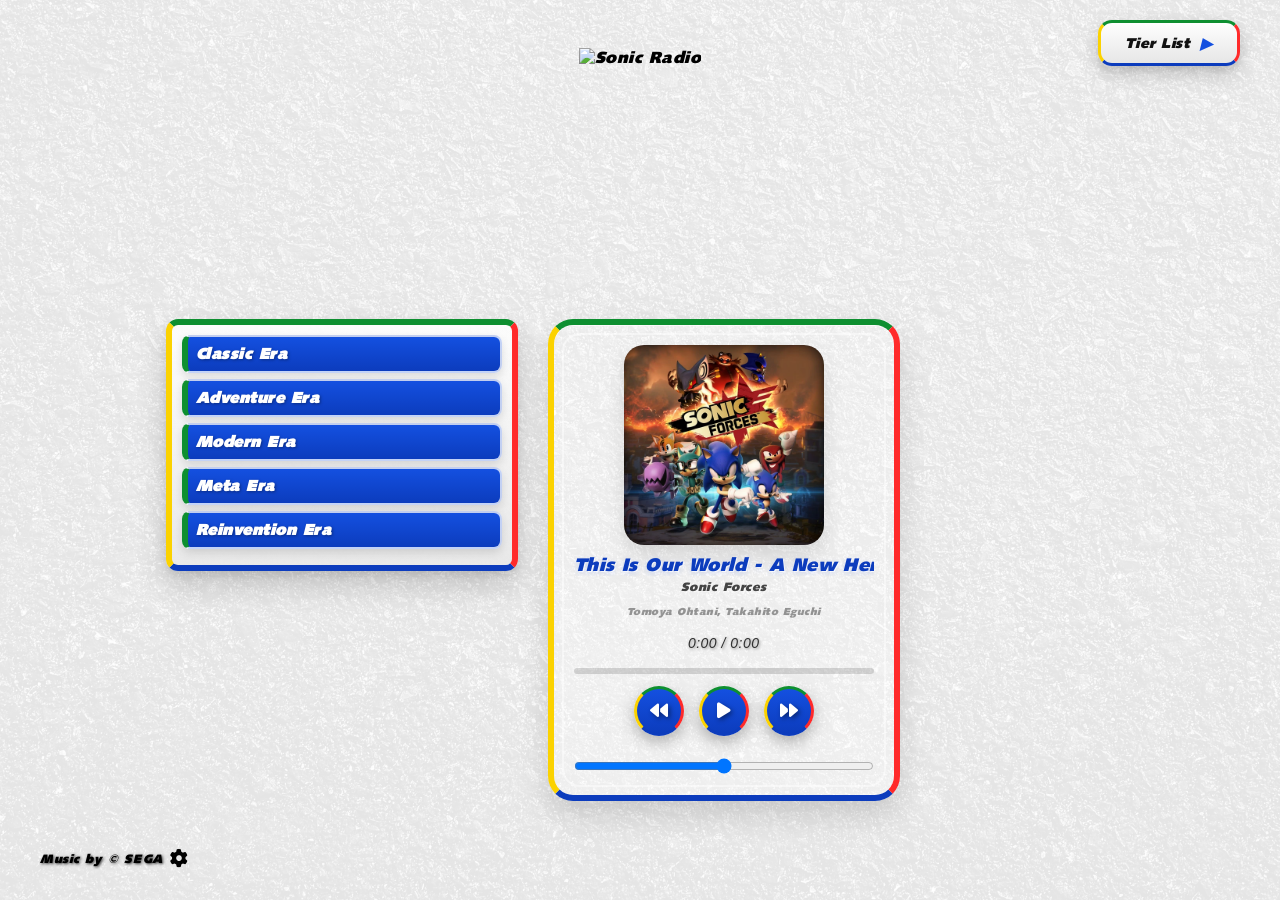
==== index.html @ eb0bd041 "Add Sonic background assets, trivia & styles Add new background images (Special Stage, scrapbrain te" ====
<!DOCTYPE html>
<html lang="en">

<head>
  <meta charset="UTF-8">
  <title>Sonic Radio</title>
  <link rel="stylesheet" href="style.css">
  <link rel="stylesheet" href="https://cdnjs.cloudflare.com/ajax/libs/font-awesome/6.4.0/css/all.min.css">
</head>

<body>

  <div class="app">

    <!-- LOGO -->
    <div class="top-area">

      <div class="logo-wrapper">

        <img src="assets/logo/SonicRadioLogo.png" class="logo logo-light" alt="Sonic Radio">

        <img src="assets/logo/SonicRadioLogoDark.png" class="logo logo-dark" alt="Sonic Radio" style="display:none;">

        <img src="assets/logo/SonicRadioLogoOLED.png" class="logo logo-oled" alt="Sonic Radio" style="display:none;">

      </div>

    </div>

    <!-- RÁDIO -->
    <div class="bottom-area">
      <div class="radio-layout">

        <div class="playlist">

          <!-- CLASSIC ERA -->
          <div class="collection">

            <button class="collection-title">Classic Era</button>
            <div class="collection-content">

              <!-- CD 1 -->
              <div class="disc">
                <button class="disc-title">CD 1 – Genesis Classics</button>
                <div class="disc-content">

                  <!-- SONIC 1 -->
                  <div class="game">
                    <button class="game-title">Sonic the Hedgehog (1991)</button>
                    <div class="tracks">
                      <div class="track"
                        data-src="https://pub-2b60b9657131401f97883d8e4b5c06c6.r2.dev/music/sonic1/greenhill.flac"
                        data-id="greenhillzone" data-title="Green Hill Zone" data-game="Sonic the Hedgehog (1991)"
                        data-cover="assets/covers/sonic1.webp" data-composer="Masato Nakamura">
                        Green Hill Zone
                      </div>

                      <div class="track"
                        data-src="https://pub-2b60b9657131401f97883d8e4b5c06c6.r2.dev/music/sonic1/marblezone.flac"
                        data-id="marblezone" data-title="Marble Zone" data-game="Sonic the Hedgehog (1991)"
                        data-cover="assets/covers/sonic1.webp" data-composer="Masato Nakamura">
                        Marble Zone
                      </div>

                      <div class="track"
                        data-src="https://pub-2b60b9657131401f97883d8e4b5c06c6.r2.dev/music/sonic1/springyard.flac"
                        data-id="springyard" data-title="Spring Yard Zone" data-game="Sonic the Hedgehog (1991)"
                        data-cover="assets/covers/sonic1.webp" data-composer="Masato Nakamura">
                        Spring Yard Zone
                      </div>

                      <div class="track"
                        data-src="https://pub-2b60b9657131401f97883d8e4b5c06c6.r2.dev/music/sonic1/labyrinth.flac"
                        data-id="labyrinthzone" data-title="Labyrinth Zone" data-game="Sonic the Hedgehog (1991)"
                        data-cover="assets/covers/sonic1.webp" data-composer="Masato Nakamura">
                        Labyrinth Zone
                      </div>

                      <div class="track"
                        data-src="https://pub-2b60b9657131401f97883d8e4b5c06c6.r2.dev/music/sonic1/starlight.flac"
                        data-id="starlightzone" data-title="Star Light Zone" data-game="Sonic the Hedgehog (1991)"
                        data-cover="assets/covers/sonic1.webp" data-composer="Masato Nakamura">
                        Star Light Zone
                      </div>

                      <div class="track"
                        data-src="https://pub-2b60b9657131401f97883d8e4b5c06c6.r2.dev/music/sonic1/scrapbrain.flac"
                        data-id="scrapbrainzone" data-title="Scrap Brain Zone" data-game="Sonic the Hedgehog (1991)"
                        data-cover="assets/covers/sonic1.webp" data-composer="Masato Nakamura">
                        Scrap Brain Zone
                      </div>

                      <div class="track"
                        data-src="https://pub-2b60b9657131401f97883d8e4b5c06c6.r2.dev/music/sonic1/specialstage.flac"
                        data-id="specialstagesonic1" data-title="Special Stage" data-game="Sonic the Hedgehog (1991)"
                        data-cover="assets/covers/sonic1.webp" data-composer="Masato Nakamura">
                        Special Stage
                      </div>

                      <div class="track"
                        data-src="https://pub-2b60b9657131401f97883d8e4b5c06c6.r2.dev/music/sonic1/boss.flac"
                        data-id="bosssonic1" data-title="Boss" data-game="Sonic the Hedgehog (1991)"
                        data-cover="assets/covers/sonic1.webp" data-composer="Masato Nakamura">
                        Boss
                      </div>

                      <div class="track"
                        data-src="https://pub-2b60b9657131401f97883d8e4b5c06c6.r2.dev/music/sonic1/finalzone.flac"
                        data-id="finalzone" data-title="Final Zone" data-game="Sonic the Hedgehog (1991)"
                        data-cover="assets/covers/sonic1.webp" data-composer="Masato Nakamura">
                        Final Zone
                      </div>

                      <div class="track"
                        data-src="https://pub-2b60b9657131401f97883d8e4b5c06c6.r2.dev/music/sonic1/staffroll.flac"
                        data-id="staffrollsonic1" data-title="Staff Roll" data-game="Sonic the Hedgehog (1991)"
                        data-cover="assets/covers/sonic1.webp" data-composer="Masato Nakamura">
                        Staff Roll
                      </div>

                      <div class="track"
                        data-src="https://pub-2b60b9657131401f97883d8e4b5c06c6.r2.dev/music/sonic1/greenhillolympic.flac"
                        data-id="staffrollsonic1" data-title="Green Hill Zone (Olympic Mix)"
                        data-game="Sonic the Hedgehog (1991)" data-cover="assets/covers/sonic1.webp"
                        data-composer="Masato Nakamura">
                        Green Hill Zone (Olympic Mix)
                      </div>

                      <div class="track"
                        data-src="https://pub-2b60b9657131401f97883d8e4b5c06c6.r2.dev/music/sonic1/starlightolympic.flac"
                        data-id="staffrollsonic1" data-title="Star Light Zone (Olympic Mix)"
                        data-game="Sonic the Hedgehog (1991)" data-cover="assets/covers/sonic1.webp"
                        data-composer="Masato Nakamura">
                        Star Light Zone (Olympic Mix)
                      </div>

                      <div class="track"
                        data-src="https://pub-2b60b9657131401f97883d8e4b5c06c6.r2.dev/music/sonic1/sonic1symphony.flac"
                        data-title="Sonic the Hedgehog Medley" data-game="Sonic the Hedgehog (1991)"
                        data-cover="assets/covers/sonic1.webp"
                        data-composer="FILMharmonic Orchestra Prague, Masato Nakamura, Tee Lopes, Aruto Matsumoto">
                        Sonic the Hedgehog Medley
                      </div>

                      <div class="subgame">

                        <button class="subgame-title">Remastered</button>

                        <div class="subtracks">

                          <div class="track"
                            data-src="https://pub-2b60b9657131401f97883d8e4b5c06c6.r2.dev/music/sonic1/greenhillremastered.ogg"
                            data-id="greenhillzone" data-title="Green Hill Zone (Remastered)"
                            data-game="Sonic the Hedgehog (2013)" data-cover="assets/covers/sonic1.webp"
                            data-composer="Masato Nakamura">
                            Green Hill Zone (Remastered)
                          </div>

                          <div class="track"
                            data-src="https://pub-2b60b9657131401f97883d8e4b5c06c6.r2.dev/music/sonic1/marblezoneremastered.ogg"
                            data-id="marblezone" data-title="Marble Zone (Remastered)"
                            data-game="Sonic the Hedgehog (2013)" data-cover="assets/covers/sonic1.webp"
                            data-composer="Masato Nakamura">
                            Marble Zone (Remastered)
                          </div>

                          <div class="track"
                            data-src="https://pub-2b60b9657131401f97883d8e4b5c06c6.r2.dev/music/sonic1/springyardremastered.ogg"
                            data-id="springyard" data-title="Spring Yard Zone (Remastered)"
                            data-game="Sonic the Hedgehog (2013)" data-cover="assets/covers/sonic1.webp"
                            data-composer="Masato Nakamura">
                            Spring Yard Zone (Remastered)
                          </div>

                          <div class="track"
                            data-src="https://pub-2b60b9657131401f97883d8e4b5c06c6.r2.dev/music/sonic1/labyrinthremastered.ogg"
                            data-id="labyrinthzone" data-title="Labyrinth Zone (Remastered)"
                            data-game="Sonic the Hedgehog (2013)" data-cover="assets/covers/sonic1.webp"
                            data-composer="Masato Nakamura">
                            Labyrinth Zone (Remastered)
                          </div>

                          <div class="track"
                            data-src="https://pub-2b60b9657131401f97883d8e4b5c06c6.r2.dev/music/sonic1/starlightremastered.ogg"
                            data-id="starlightzone" data-title="Star Light Zone (Remastered)"
                            data-game="Sonic the Hedgehog (2013)" data-cover="assets/covers/sonic1.webp"
                            data-composer="Masato Nakamura">
                            Star Light Zone (Remastered)
                          </div>

                          <div class="track"
                            data-src="https://pub-2b60b9657131401f97883d8e4b5c06c6.r2.dev/music/sonic1/scrapbrainremastered.ogg"
                            data-id="scrapbrainzone" data-title="Scrap Brain Zone (Remastered)"
                            data-game="Sonic the Hedgehog (2013)" data-cover="assets/covers/sonic1.webp"
                            data-composer="Masato Nakamura">
                            Scrap Brain Zone (Remastered)
                          </div>

                          <div class="track"
                            data-src="https://pub-2b60b9657131401f97883d8e4b5c06c6.r2.dev/music/sonic1/specialstageremastered.ogg"
                            data-id="specialstagesonic1" data-title="Special Stage (Remastered)"
                            data-game="Sonic the Hedgehog (2013)" data-cover="assets/covers/sonic1.webp"
                            data-composer="Masato Nakamura">
                            Special Stage (Remastered)
                          </div>

                          <div class="track"
                            data-src="https://pub-2b60b9657131401f97883d8e4b5c06c6.r2.dev/music/sonic1/bossremastered.ogg"
                            data-id="bosssonic1" data-title="Boss" data-game="Sonic the Hedgehog (2013)"
                            data-cover="assets/covers/sonic1.webp" data-composer="Masato Nakamura">
                            Boss (Remastered)
                          </div>

                          <div class="track"
                            data-src="https://pub-2b60b9657131401f97883d8e4b5c06c6.r2.dev/music/sonic1/finalzoneremastered.ogg"
                            data-id="finalzone" data-title="Final Zone (Remastered)"
                            data-game="Sonic the Hedgehog (2013)" data-cover="assets/covers/sonic1.webp"
                            data-composer="Masato Nakamura">
                            Final Zone (Remastered)
                          </div>

                          <div class="track"
                            data-src="https://pub-2b60b9657131401f97883d8e4b5c06c6.r2.dev/music/sonic1/staffrollremastered.ogg"
                            data-id="staffrollsonic1" data-title="Staff Roll (Remastered)"
                            data-game="Sonic the Hedgehog (2013)" data-cover="assets/covers/sonic1.webp"
                            data-composer="Masato Nakamura">
                            Staff Roll (Remastered)
                          </div>

                        </div>
                      </div>

                      <div class="subgame">

                        <button class="subgame-title">Masa's Demos</button>

                        <div class="subtracks">

                          <div class="track"
                            data-src="https://pub-2b60b9657131401f97883d8e4b5c06c6.r2.dev/music/sonic1/greenhillmasa.flac"
                            data-id="greenhillzone" data-title="Green Hill Zone ~ Masa's Demo"
                            data-game="Sonic the Hedgehog (1991)" data-cover="assets/covers/sonic1.webp"
                            data-composer="Masato Nakamura">
                            Green Hill Zone ~ Masa's Demo
                          </div>

                          <div class="track"
                            data-src="https://pub-2b60b9657131401f97883d8e4b5c06c6.r2.dev/music/sonic1/marblezonemasa.flac"
                            data-id="marblezone" data-title="Marble Zone ~ Masa's Demo"
                            data-game="Sonic the Hedgehog (1991)" data-cover="assets/covers/sonic1.webp"
                            data-composer="Masato Nakamura">
                            Marble Zone ~ Masa's Demo
                          </div>

                          <div class="track"
                            data-src="https://pub-2b60b9657131401f97883d8e4b5c06c6.r2.dev/music/sonic1/springyardmasa.flac"
                            data-id="springyard" data-title="Spring Yard Zone ~ Masa's Demo"
                            data-game="Sonic the Hedgehog (1991)" data-cover="assets/covers/sonic1.webp"
                            data-composer="Masato Nakamura">
                            Spring Yard Zone ~ Masa's Demo
                          </div>

                          <div class="track"
                            data-src="https://pub-2b60b9657131401f97883d8e4b5c06c6.r2.dev/music/sonic1/labyrinthmasa.flac"
                            data-id="labyrinthzone" data-title="Labyrinth Zone ~ Masa's Demo"
                            data-game="Sonic the Hedgehog (1991)" data-cover="assets/covers/sonic1.webp"
                            data-composer="Masato Nakamura">
                            Labyrinth Zone ~ Masa's Demo
                          </div>

                          <div class="track"
                            data-src="https://pub-2b60b9657131401f97883d8e4b5c06c6.r2.dev/music/sonic1/starlightmasa.flac"
                            data-id="starlightzone" data-title="Star Light Zone ~ Masa's Demo"
                            data-game="Sonic the Hedgehog (1991)" data-cover="assets/covers/sonic1.webp"
                            data-composer="Masato Nakamura">
                            Star Light Zone ~ Masa's Demo
                          </div>

                          <div class="track"
                            data-src="https://pub-2b60b9657131401f97883d8e4b5c06c6.r2.dev/music/sonic1/scrapbrainmasa.flac"
                            data-id="scrapbrainzone" data-title="Scrap Brain Zone ~ Masa's Demo"
                            data-game="Sonic the Hedgehog (1991)" data-cover="assets/covers/sonic1.webp"
                            data-composer="Masato Nakamura">
                            Scrap Brain Zone ~ Masa's Demo
                          </div>

                          <div class="track"
                            data-src="https://pub-2b60b9657131401f97883d8e4b5c06c6.r2.dev/music/sonic1/specialstagemasa.flac"
                            data-id="specialstagesonic1" data-title="Special Stage ~ Masa's Demo"
                            data-game="Sonic the Hedgehog (1991)" data-cover="assets/covers/sonic1.webp"
                            data-composer="Masato Nakamura">
                            Special Stage ~ Masa's Demo
                          </div>

                          <div class="track"
                            data-src="https://pub-2b60b9657131401f97883d8e4b5c06c6.r2.dev/music/sonic1/bossmasa.flac"
                            data-id="bosssonic1" data-title="Boss ~ Masa's Demo" data-game="Sonic the Hedgehog (1991)"
                            data-cover="assets/covers/sonic1.webp" data-composer="Masato Nakamura">
                            Boss ~ Masa's Demo
                          </div>

                          <div class="track"
                            data-src="https://pub-2b60b9657131401f97883d8e4b5c06c6.r2.dev/music/sonic1/finalzonemasa.flac"
                            data-id="finalzone" data-title="Final Zone ~ Masa's Demo"
                            data-game="Sonic the Hedgehog (1991)" data-cover="assets/covers/sonic1.webp"
                            data-composer="Masato Nakamura">
                            Final Zone ~ Masa's Demo
                          </div>

                        </div>
                      </div>

                    </div>
                  </div>

                  <!-- SONIC 2 -->
                  <div class="game">
                    <button class="game-title">Sonic the Hedgehog 2 (1992)</button>
                    <div class="tracks">
                      <div class="track"
                        data-src="https://pub-2b60b9657131401f97883d8e4b5c06c6.r2.dev/music/sonic2/emeraldhill.flac"
                        data-title="Emerald Hill Zone" data-game="Sonic the Hedgehog 2"
                        data-cover="assets/covers/sonic2.webp" data-composer="Masato Nakamura">
                        Emerald Hill Zone
                      </div>

                      <div class="track"
                        data-src="https://pub-2b60b9657131401f97883d8e4b5c06c6.r2.dev/music/sonic2/chemicalplant.flac"
                        data-title="Chemical Plant Zone" data-game="Sonic the Hedgehog 2"
                        data-cover="assets/covers/sonic2.webp" data-composer="Masato Nakamura">
                        Chemical Plant Zone
                      </div>

                      <div class="track"
                        data-src="https://pub-2b60b9657131401f97883d8e4b5c06c6.r2.dev/music/sonic2/aquaticruin.flac"
                        data-title="Aquatic Ruin Zone" data-game="Sonic the Hedgehog 2"
                        data-cover="assets/covers/sonic2.webp" data-composer="Masato Nakamura">
                        Aquatic Ruin Zone
                      </div>

                      <div class="track"
                        data-src="https://pub-2b60b9657131401f97883d8e4b5c06c6.r2.dev/music/sonic2/casinonight.flac"
                        data-title="Casino Night Zone" data-game="Sonic the Hedgehog 2"
                        data-cover="assets/covers/sonic2.webp" data-composer="Masato Nakamura">
                        Casino Night Zone
                      </div>

                      <div class="track"
                        data-src="https://pub-2b60b9657131401f97883d8e4b5c06c6.r2.dev/music/sonic2/hilltop.flac"
                        data-title="Hill Top Zone" data-game="Sonic the Hedgehog 2"
                        data-cover="assets/covers/sonic2.webp" data-composer="Masato Nakamura">
                        Hill Top Zone
                      </div>

                      <div class="track"
                        data-src="https://pub-2b60b9657131401f97883d8e4b5c06c6.r2.dev/music/sonic2/mysticcave.flac"
                        data-title="Mystic Cave Zone" data-game="Sonic the Hedgehog 2"
                        data-cover="assets/covers/sonic2.webp" data-composer="Masato Nakamura">
                        Mystic Cave Zone
                      </div>

                      <div class="track"
                        data-src="https://pub-2b60b9657131401f97883d8e4b5c06c6.r2.dev/music/sonic2/hiddenpalace.flac"
                        data-title="Hidden Palace Zone" data-game="Sonic the Hedgehog 2"
                        data-cover="assets/covers/sonic2.webp" data-composer="Masato Nakamura">
                        Hidden Palace Zone
                      </div>

                      <div class="track"
                        data-src="https://pub-2b60b9657131401f97883d8e4b5c06c6.r2.dev/music/sonic2/oilocean.flac"
                        data-title="Oil Ocean Zone" data-game="Sonic the Hedgehog 2"
                        data-cover="assets/covers/sonic2.webp" data-composer="Masato Nakamura">
                        Oil Ocean Zone
                      </div>

                      <div class="track"
                        data-src="https://pub-2b60b9657131401f97883d8e4b5c06c6.r2.dev/music/sonic2/metropolis.flac"
                        data-title="Metropolis Zone" data-game="Sonic the Hedgehog 2"
                        data-cover="assets/covers/sonic2.webp" data-composer="Masato Nakamura">
                        Metropolis Zone
                      </div>

                      <div class="track"
                        data-src="https://pub-2b60b9657131401f97883d8e4b5c06c6.r2.dev/music/sonic2/skychase.flac"
                        data-title="Sky Chase Zone" data-game="Sonic the Hedgehog 2"
                        data-cover="assets/covers/sonic2.webp" data-composer="Masato Nakamura">
                        Sky Chase Zone
                      </div>

                      <div class="track"
                        data-src="https://pub-2b60b9657131401f97883d8e4b5c06c6.r2.dev/music/sonic2/wingfortress.flac"
                        data-title="Wing Fortress Zone" data-game="Sonic the Hedgehog 2"
                        data-cover="assets/covers/sonic2.webp" data-composer="Masato Nakamura">
                        Wing Fortress Zone
                      </div>

                      <div class="track"
                        data-src="https://pub-2b60b9657131401f97883d8e4b5c06c6.r2.dev/music/sonic2/specialstage.flac"
                        data-title="Special Stage" data-game="Sonic the Hedgehog 2"
                        data-cover="assets/covers/sonic2.webp" data-composer="Masato Nakamura">
                        Special Stage
                      </div>

                      <div class="track"
                        data-src="https://pub-2b60b9657131401f97883d8e4b5c06c6.r2.dev/music/sonic2/boss.flac"
                        data-title="Boss" data-game="Sonic the Hedgehog 2" data-cover="assets/covers/sonic2.webp"
                        data-composer="Masato Nakamura">
                        Boss
                      </div>

                      <div class="track"
                        data-src="https://pub-2b60b9657131401f97883d8e4b5c06c6.r2.dev/music/sonic2/deathegg.flac"
                        data-title="Death Egg Zone" data-game="Sonic the Hedgehog 2"
                        data-cover="assets/covers/sonic2.webp" data-composer="Masato Nakamura">
                        Death Egg Zone
                      </div>

                      <div class="track"
                        data-src="https://pub-2b60b9657131401f97883d8e4b5c06c6.r2.dev/music/sonic2/finalboss.flac"
                        data-title="Death Egg Robot" data-game="Sonic the Hedgehog 2"
                        data-cover="assets/covers/sonic2.webp" data-composer="Masato Nakamura">
                        Death Egg Robot
                      </div>

                      <div class="track"
                        data-src="https://pub-2b60b9657131401f97883d8e4b5c06c6.r2.dev/music/sonic2/emeraldhill2p.flac"
                        data-title="Emerald Hill Zone 2P" data-game="Sonic the Hedgehog 2"
                        data-cover="assets/covers/sonic2.webp" data-composer="Masato Nakamura">
                        Emerald Hill Zone 2P
                      </div>

                      <div class="track"
                        data-src="https://pub-2b60b9657131401f97883d8e4b5c06c6.r2.dev/music/sonic2/casinonight2p.flac"
                        data-title="Casino Night Zone 2P" data-game="Sonic the Hedgehog 2"
                        data-cover="assets/covers/sonic2.webp" data-composer="Masato Nakamura">
                        Casino Night Zone 2P
                      </div>

                      <div class="track"
                        data-src="https://pub-2b60b9657131401f97883d8e4b5c06c6.r2.dev/music/sonic2/sweetdreams.flac"
                        data-title="All Clear" data-game="Sonic the Hedgehog 2" data-cover="assets/covers/sonic2.webp"
                        data-composer="Masato Nakamura">
                        All Clear
                      </div>

                      <div class="track"
                        data-src="https://pub-2b60b9657131401f97883d8e4b5c06c6.r2.dev/music/sonic2/staffroll.flac"
                        data-title="Staff Roll" data-game="Sonic the Hedgehog 2" data-cover="assets/covers/sonic2.webp"
                        data-composer="Masato Nakamura">
                        Staff Roll
                      </div>

                      <div class="track"
                        data-src="https://pub-2b60b9657131401f97883d8e4b5c06c6.r2.dev/music/sonic2/protopalace.flac"
                        data-title="Proto Palace Zone" data-game="Sonic the Hedgehog 2"
                        data-cover="assets/covers/sonic2.webp" data-composer="Masato Nakamura">
                        Proto Palace Zone
                      </div>

                      <div class="track"
                        data-src="https://pub-2b60b9657131401f97883d8e4b5c06c6.r2.dev/music/sonic2/sweetdreamseng.flac"
                        data-title="Sweet Dreams" data-game="Sonic the Hedgehog 2"
                        data-cover="assets/covers/sonic2.webp" data-composer="Masato Nakamura">
                        Sweet Dreams
                      </div>

                      <div class="track"
                        data-src="https://pub-2b60b9657131401f97883d8e4b5c06c6.r2.dev/music/sonic2/sweetsweetsweet.flac"
                        data-title="Sweet Sweet Sweet" data-game="Sonic the Hedgehog 2"
                        data-cover="assets/covers/sonic2.webp" data-composer="Masato Nakamura">
                        Sweet Sweet Sweet
                      </div>

                      <div class="track"
                        data-src="https://pub-2b60b9657131401f97883d8e4b5c06c6.r2.dev/music/sonic2/sonic2medley.ogg"
                        data-title="Sonic the Hedgehog 2 Medley" data-game="Sonic the Hedgehog 2"
                        data-cover="assets/covers/sonic2.webp"
                        data-composer="FILMharmonic Orchestra Prague, Masato Nakamura, Antonio Teoli, Aruto Matsumoto">
                        Sonic the Hedgehog 2 Medley
                      </div>

                      <div class="subgame">

                        <button class="subgame-title">Masa's Demos</button>

                        <div class="subtracks">

                          <div class="track"
                            data-src="https://pub-2b60b9657131401f97883d8e4b5c06c6.r2.dev/music/sonic2/emeraldhillmasa.flac"
                            data-id="emeraldhill" data-title="Emerald Hill Zone ~ Masa's Demo"
                            data-game="Sonic the Hedgehog 2" data-cover="assets/covers/sonic2.webp"
                            data-composer="Masato Nakamura">
                            Emerald Hill Zone ~ Masa's Demo
                          </div>

                          <div class="track"
                            data-src="https://pub-2b60b9657131401f97883d8e4b5c06c6.r2.dev/music/sonic2/chemicalplantmasa.flac"
                            data-id="chemicalplantzone" data-title="Chemical Plant Zone ~ Masa's Demo"
                            data-game="Sonic the Hedgehog 2" data-cover="assets/covers/sonic2.webp"
                            data-composer="Masato Nakamura">
                            Chemical Plant Zone ~ Masa's Demo
                          </div>

                          <div class="track"
                            data-src="https://pub-2b60b9657131401f97883d8e4b5c06c6.r2.dev/music/sonic2/aquaticruinmasa.flac"
                            data-id="aquaticruin" data-title="Aquatic Ruin Zone ~ Masa's Demo"
                            data-game="Sonic the Hedgehog 2" data-cover="assets/covers/sonic2.webp"
                            data-composer="Masato Nakamura">
                            Aquatic Ruin Zone ~ Masa's Demo
                          </div>

                          <div class="track"
                            data-src="https://pub-2b60b9657131401f97883d8e4b5c06c6.r2.dev/music/sonic2/casinonightmasa.flac"
                            data-id="casinonightzone" data-title="Casino Night Zone ~ Masa's Demo"
                            data-game="Sonic the Hedgehog 2" data-cover="assets/covers/sonic2.webp"
                            data-composer="Masato Nakamura">
                            Casino Night Zone ~ Masa's Demo
                          </div>

                          <div class="track"
                            data-src="https://pub-2b60b9657131401f97883d8e4b5c06c6.r2.dev/music/sonic2/hilltopmasa.flac"
                            data-id="hilltop" data-title="Hill Top Zone ~ Masa's Demo" data-game="Sonic the Hedgehog 2"
                            data-cover="assets/covers/sonic2.webp" data-composer="Masato Nakamura">
                            Hill Top Zone ~ Masa's Demo
                          </div>

                          <div class="track"
                            data-src="https://pub-2b60b9657131401f97883d8e4b5c06c6.r2.dev/music/sonic2/mysticcavemasa.flac"
                            data-id="mysticcave" data-title="Mystic Cave Zone ~ Masa's Demo"
                            data-game="Sonic the Hedgehog 2" data-cover="assets/covers/sonic2.webp"
                            data-composer="Masato Nakamura">
                            Mystic Cave Zone ~ Masa's Demo
                          </div>

                          <div class="track"
                            data-src="https://pub-2b60b9657131401f97883d8e4b5c06c6.r2.dev/music/sonic2/hiddenpalacemasa.flac"
                            data-id="hiddenpalace" data-title="Hidden Palace Zone ~ Masa's Demo"
                            data-game="Sonic the Hedgehog 2" data-cover="assets/covers/sonic2.webp"
                            data-composer="Masato Nakamura">
                            Hidden Palace Zone ~ Masa's Demo
                          </div>

                          <div class="track"
                            data-src="https://pub-2b60b9657131401f97883d8e4b5c06c6.r2.dev/music/sonic2/oiloceanmasa.flac"
                            data-id="oiloceanzone" data-title="Oil Ocean Zone ~ Masa's Demo"
                            data-game="Sonic the Hedgehog 2" data-cover="assets/covers/sonic2.webp"
                            data-composer="Masato Nakamura">
                            Oil Ocean Zone ~ Masa's Demo
                          </div>

                          <div class="track"
                            data-src="https://pub-2b60b9657131401f97883d8e4b5c06c6.r2.dev/music/sonic2/metropolismasa.flac"
                            data-id="metropoliszone" data-title="Metropolis Zone ~ Masa's Demo"
                            data-game="Sonic the Hedgehog 2" data-cover="assets/covers/sonic2.webp"
                            data-composer="Masato Nakamura">
                            Metropolis Zone ~ Masa's Demo
                          </div>

                          <div class="track"
                            data-src="https://pub-2b60b9657131401f97883d8e4b5c06c6.r2.dev/music/sonic2/skychasemasa.flac"
                            data-id="skychasezone" data-title="Sky Chase Zone ~ Masa's Demo"
                            data-game="Sonic the Hedgehog 2" data-cover="assets/covers/sonic2.webp"
                            data-composer="Masato Nakamura">
                            Sky Chase Zone ~ Masa's Demo
                          </div>

                          <div class="track"
                            data-src="https://pub-2b60b9657131401f97883d8e4b5c06c6.r2.dev/music/sonic2/wingfortressmasa.flac"
                            data-id="wingfortress" data-title="Wing Fortress Zone ~ Masa's Demo"
                            data-game="Sonic the Hedgehog 2" data-cover="assets/covers/sonic2.webp"
                            data-composer="Masato Nakamura">
                            Wing Fortress Zone ~ Masa's Demo
                          </div>

                          <div class="track"
                            data-src="https://pub-2b60b9657131401f97883d8e4b5c06c6.r2.dev/music/sonic2/specialstagemasa.flac"
                            data-id="specialstagesonic2" data-title="Special Stage ~ Masa's Demo"
                            data-game="Sonic the Hedgehog 2" data-cover="assets/covers/sonic2.webp"
                            data-composer="Masato Nakamura">
                            Special Stage ~ Masa's Demo
                          </div>

                          <div class="track"
                            data-src="https://pub-2b60b9657131401f97883d8e4b5c06c6.r2.dev/music/sonic2/bossmasa.flac"
                            data-id="bosssonic2" data-title="Boss ~ Masa's Demo" data-game="Sonic the Hedgehog 2"
                            data-cover="assets/covers/sonic2.webp" data-composer="Masato Nakamura">
                            Boss ~ Masa's Demo
                          </div>

                          <div class="track"
                            data-src="https://pub-2b60b9657131401f97883d8e4b5c06c6.r2.dev/music/sonic2/deatheggmasa.flac"
                            data-id="deatheggzone" data-title="Death Egg Zone ~ Masa's Demo"
                            data-game="Sonic the Hedgehog 2" data-cover="assets/covers/sonic2.webp"
                            data-composer="Masato Nakamura">
                            Death Egg Zone ~ Masa's Demo
                          </div>

                          <div class="track"
                            data-src="https://pub-2b60b9657131401f97883d8e4b5c06c6.r2.dev/music/sonic2/finalbossmasa.flac"
                            data-id="deatheggrobot" data-title="Death Egg Robot ~ Masa's Demo"
                            data-game="Sonic the Hedgehog 2" data-cover="assets/covers/sonic2.webp"
                            data-composer="Masato Nakamura">
                            Death Egg Robot ~ Masa's Demo
                          </div>

                          <div class="track"
                            data-src="https://pub-2b60b9657131401f97883d8e4b5c06c6.r2.dev/music/sonic2/emeraldhill2pmasa.flac"
                            data-id="emeraldhill2p" data-title="Emerald Hill Zone 2P ~ Masa's Demo"
                            data-game="Sonic the Hedgehog 2" data-cover="assets/covers/sonic2.webp"
                            data-composer="Masato Nakamura">
                            Emerald Hill Zone 2P ~ Masa's Demo
                          </div>

                          <div class="track"
                            data-src="https://pub-2b60b9657131401f97883d8e4b5c06c6.r2.dev/music/sonic2/casinonight2pmasa.flac"
                            data-id="casinonight2p" data-title="Casino Night Zone 2P ~ Masa's Demo"
                            data-game="Sonic the Hedgehog 2" data-cover="assets/covers/sonic2.webp"
                            data-composer="Masato Nakamura">
                            Casino Night Zone 2P ~ Masa's Demo
                          </div>

                          <div class="track"
                            data-src="https://pub-2b60b9657131401f97883d8e4b5c06c6.r2.dev/music/sonic2/allclearmasa.flac"
                            data-id="allclearsonic2" data-title="All Clear ~ Masa's Demo"
                            data-game="Sonic the Hedgehog 2" data-cover="assets/covers/sonic2.webp"
                            data-composer="Masato Nakamura">
                            All Clear ~ Masa's Demo
                          </div>

                          <div class="track"
                            data-src="https://pub-2b60b9657131401f97883d8e4b5c06c6.r2.dev/music/sonic2/protopalacemasa.flac"
                            data-id="protopalace" data-title="Proto Palace Zone ~ Masa's Demo"
                            data-game="Sonic the Hedgehog 2" data-cover="assets/covers/sonic2.webp"
                            data-composer="Masato Nakamura">
                            Proto Palace Zone ~ Masa's Demo
                          </div>

                        </div>
                      </div>

                    </div>
                  </div>

                  <!-- SONIC CD -->
                  <div class="game">

                    <button class="game-title">Sonic CD (1993)</button>

                    <div class="tracks">

                      <!-- JAPANESE OST -->
                      <div class="subgame">

                        <button class="subgame-title">JP</button>

                        <div class="subtracks">

                          <div class="track"
                            data-src="https://pub-2b60b9657131401f97883d8e4b5c06c6.r2.dev/music/sonic-cd/jp/toottootsonic.flac"
                            data-title="Sonic - You Can Do Anything" data-game="Sonic CD (JP)"
                            data-cover="assets/covers/sonic-cd.webp"
                            data-composer="Masafumi Ogata, Keiko Utoku, Casey Rankin">
                            Sonic - You Can Do Anything
                          </div>

                          <div class="track"
                            data-src="https://pub-2b60b9657131401f97883d8e4b5c06c6.r2.dev/music/sonic-cd/jp/toottootsonicinstrumental.flac"
                            data-title="Sonic - You Can Do Anything (Instrumental)" data-game="Sonic CD (JP)"
                            data-cover="assets/covers/sonic-cd.webp"
                            data-composer="Masafumi Ogata, Keiko Utoku, Casey Rankin">
                            You Can Do Anything (Instrumental)
                          </div>

                          <div class="track"
                            data-src="https://pub-2b60b9657131401f97883d8e4b5c06c6.r2.dev/music/sonic-cd/jp/littleplanet.flac"
                            data-title="Little Planet" data-game="Sonic CD (JP)"
                            data-cover="assets/covers/sonic-cd.webp" data-composer="Masafumi Ogata">
                            Little Planet
                          </div>

                          <div class="track"
                            data-src="https://pub-2b60b9657131401f97883d8e4b5c06c6.r2.dev/music/sonic-cd/jp/palmtreepanic.flac"
                            data-title="Palmtree Panic" data-game="Sonic CD (JP)"
                            data-cover="assets/covers/sonic-cd.webp" data-composer="Naofumi Hataya">
                            Palmtree Panic
                          </div>

                          <div class="track"
                            data-src="https://pub-2b60b9657131401f97883d8e4b5c06c6.r2.dev/music/sonic-cd/jp/palmtreepanicp.flac"
                            data-title="Palmtree Panic (Past)" data-game="Sonic CD (JP)"
                            data-cover="assets/covers/sonic-cd.webp" data-composer="Naofumi Hataya">
                            Palmtree Panic (Past)
                          </div>

                          <div class="track"
                            data-src="https://pub-2b60b9657131401f97883d8e4b5c06c6.r2.dev/music/sonic-cd/jp/palmtreepanicg.flac"
                            data-title="Palmtree Panic (Good Future)" data-game="Sonic CD (JP)"
                            data-cover="assets/covers/sonic-cd.webp" data-composer="Naofumi Hataya">
                            Palmtree Panic (Good Future)
                          </div>


                          <div class="track"
                            data-src="https://pub-2b60b9657131401f97883d8e4b5c06c6.r2.dev/music/sonic-cd/jp/palmtreepanicb.flac"
                            data-title="Palmtree Panic (Bad Future)" data-game="Sonic CD (JP)"
                            data-cover="assets/covers/sonic-cd.webp" data-composer="Naofumi Hataya">
                            Palmtree Panic (Bad Future)
                          </div>

                          <!-- COLLISION CHAOS -->

                          <div class="track"
                            data-src="https://pub-2b60b9657131401f97883d8e4b5c06c6.r2.dev/music/sonic-cd/jp/collisionchaos.flac"
                            data-title="Collision Chaos" data-game="Sonic CD (JP)"
                            data-cover="assets/covers/sonic-cd.webp" data-composer="Masafumi Ogata">
                            Collision Chaos
                          </div>

                          <div class="track"
                            data-src="https://pub-2b60b9657131401f97883d8e4b5c06c6.r2.dev/music/sonic-cd/jp/collisionchaosp.flac"
                            data-title="Collision Chaos (Past)" data-game="Sonic CD (JP)"
                            data-cover="assets/covers/sonic-cd.webp" data-composer="Masafumi Ogata">
                            Collision Chaos (Past)
                          </div>

                          <div class="track"
                            data-src="https://pub-2b60b9657131401f97883d8e4b5c06c6.r2.dev/music/sonic-cd/jp/collisionchaosg.flac"
                            data-title="Collision Chaos (Good Future)" data-game="Sonic CD (JP)"
                            data-cover="assets/covers/sonic-cd.webp" data-composer="Masafumi Ogata">
                            Collision Chaos (Good Future)
                          </div>

                          <div class="track"
                            data-src="https://pub-2b60b9657131401f97883d8e4b5c06c6.r2.dev/music/sonic-cd/jp/collisionchaosb.flac"
                            data-title="Collision Chaos (Bad Future)" data-game="Sonic CD (JP)"
                            data-cover="assets/covers/sonic-cd.webp" data-composer="Masafumi Ogata">
                            Collision Chaos (Bad Future)
                          </div>

                          <!-- TIDAL TEMPEST -->

                          <div class="track"
                            data-src="https://pub-2b60b9657131401f97883d8e4b5c06c6.r2.dev/music/sonic-cd/jp/tidaltempest.flac"
                            data-title="Tidal Tempest" data-game="Sonic CD (JP)"
                            data-cover="assets/covers/sonic-cd.webp" data-composer="Masafumi Ogata">
                            Tidal Tempest
                          </div>

                          <div class="track"
                            data-src="https://pub-2b60b9657131401f97883d8e4b5c06c6.r2.dev/music/sonic-cd/jp/tidaltempestp.flac"
                            data-title="Tidal Tempest (Past)" data-game="Sonic CD (JP)"
                            data-cover="assets/covers/sonic-cd.webp" data-composer="Masafumi Ogata">
                            Tidal Tempest (Past)
                          </div>

                          <div class="track"
                            data-src="https://pub-2b60b9657131401f97883d8e4b5c06c6.r2.dev/music/sonic-cd/jp/tidaltempestg.flac"
                            data-title="Tidal Tempest (Good Future)" data-game="Sonic CD (JP)"
                            data-cover="assets/covers/sonic-cd.webp" data-composer="Masafumi Ogata">
                            Tidal Tempest (Good Future)
                          </div>

                          <div class="track"
                            data-src="https://pub-2b60b9657131401f97883d8e4b5c06c6.r2.dev/music/sonic-cd/jp/tidaltempestb.flac"
                            data-title="Tidal Tempest (Bad Future)" data-game="Sonic CD (JP)"
                            data-cover="assets/covers/sonic-cd.webp" data-composer="Masafumi Ogata">
                            Tidal Tempest (Bad Future)
                          </div>

                          <!-- QUARTZ QUADRANT -->

                          <div class="track"
                            data-src="https://pub-2b60b9657131401f97883d8e4b5c06c6.r2.dev/music/sonic-cd/jp/quartzquadrant.flac"
                            data-title="Quartz Quadrant" data-game="Sonic CD (JP)"
                            data-cover="assets/covers/sonic-cd.webp" data-composer="Naofumi Hataya">
                            Quartz Quadrant
                          </div>

                          <div class="track"
                            data-src="https://pub-2b60b9657131401f97883d8e4b5c06c6.r2.dev/music/sonic-cd/jp/quartzquadrantp.flac"
                            data-title="Quartz Quadrant (Past)" data-game="Sonic CD (JP)"
                            data-cover="assets/covers/sonic-cd.webp" data-composer="Naofumi Hataya">
                            Quartz Quadrant (Past)
                          </div>

                          <div class="track"
                            data-src="https://pub-2b60b9657131401f97883d8e4b5c06c6.r2.dev/music/sonic-cd/jp/quartzquadrantg.flac"
                            data-title="Quartz Quadrant (Good Future)" data-game="Sonic CD (JP)"
                            data-cover="assets/covers/sonic-cd.webp" data-composer="Naofumi Hataya">
                            Quartz Quadrant (Good Future)
                          </div>

                          <div class="track"
                            data-src="https://pub-2b60b9657131401f97883d8e4b5c06c6.r2.dev/music/sonic-cd/jp/quartzquadrantb.flac"
                            data-title="Quartz Quadrant (Bad Future)" data-game="Sonic CD (JP)"
                            data-cover="assets/covers/sonic-cd.webp" data-composer="Naofumi Hataya">
                            Quartz Quadrant (Bad Future)
                          </div>

                          <!-- WACKY WORKBENCH -->

                          <div class="track"
                            data-src="https://pub-2b60b9657131401f97883d8e4b5c06c6.r2.dev/music/sonic-cd/jp/wackyworkbench.flac"
                            data-title="Wacky Workbench" data-game="Sonic CD (JP)"
                            data-cover="assets/covers/sonic-cd.webp" data-composer="Masafumi Ogata">
                            Wacky Workbench
                          </div>

                          <div class="track"
                            data-src="https://pub-2b60b9657131401f97883d8e4b5c06c6.r2.dev/music/sonic-cd/jp/wackyworkbenchp.flac"
                            data-title="Wacky Workbench (Past)" data-game="Sonic CD (JP)"
                            data-cover="assets/covers/sonic-cd.webp" data-composer="Masafumi Ogata">
                            Wacky Workbench (Past)
                          </div>

                          <div class="track"
                            data-src="https://pub-2b60b9657131401f97883d8e4b5c06c6.r2.dev/music/sonic-cd/jp/wackyworkbenchg.flac"
                            data-title="Wacky Workbench (Good Future)" data-game="Sonic CD (JP)"
                            data-cover="assets/covers/sonic-cd.webp" data-composer="Masafumi Ogata">
                            Wacky Workbench (Good Future)
                          </div>

                          <div class="track"
                            data-src="https://pub-2b60b9657131401f97883d8e4b5c06c6.r2.dev/music/sonic-cd/jp/wackyworkbenchb.flac"
                            data-title="Wacky Workbench (Bad Future)" data-game="Sonic CD (JP)"
                            data-cover="assets/covers/sonic-cd.webp" data-composer="Masafumi Ogata">
                            Wacky Workbench (Bad Future)
                          </div>

                          <!-- STARDUST SPEEDWAY -->

                          <div class="track"
                            data-src="https://pub-2b60b9657131401f97883d8e4b5c06c6.r2.dev/music/sonic-cd/jp/stardustspeedway.flac"
                            data-title="Stardust Speedway" data-game="Sonic CD (JP)"
                            data-cover="assets/covers/sonic-cd.webp" data-composer="Naofumi Hataya">
                            Stardust Speedway
                          </div>

                          <div class="track"
                            data-src="https://pub-2b60b9657131401f97883d8e4b5c06c6.r2.dev/music/sonic-cd/jp/stardustspeedwayp.flac"
                            data-title="Stardust Speedway (Past)" data-game="Sonic CD (JP)"
                            data-cover="assets/covers/sonic-cd.webp" data-composer="Naofumi Hataya">
                            Stardust Speedway (Past)
                          </div>

                          <div class="track"
                            data-src="https://pub-2b60b9657131401f97883d8e4b5c06c6.r2.dev/music/sonic-cd/jp/stardustspeedwayg.flac"
                            data-title="Stardust Speedway (Good Future)" data-game="Sonic CD (JP)"
                            data-cover="assets/covers/sonic-cd.webp" data-composer="Naofumi Hataya">
                            Stardust Speedway (Good Future)
                          </div>

                          <div class="track"
                            data-src="https://pub-2b60b9657131401f97883d8e4b5c06c6.r2.dev/music/sonic-cd/jp/stardustspeedwayb.flac"
                            data-title="Stardust Speedway (Bad Future)" data-game="Sonic CD (JP)"
                            data-cover="assets/covers/sonic-cd.webp" data-composer="Naofumi Hataya">
                            Stardust Speedway (Bad Future)
                          </div>

                          <!-- METALLIC MADNESS -->

                          <div class="track"
                            data-src="https://pub-2b60b9657131401f97883d8e4b5c06c6.r2.dev/music/sonic-cd/jp/metallicmadness.flac"
                            data-title="Metallic Madness" data-game="Sonic CD (JP)"
                            data-cover="assets/covers/sonic-cd.webp" data-composer="Naofumi Hataya">
                            Metallic Madness
                          </div>

                          <div class="track"
                            data-src="https://pub-2b60b9657131401f97883d8e4b5c06c6.r2.dev/music/sonic-cd/jp/metallicmadnessp.flac"
                            data-title="Metallic Madness (Past)" data-game="Sonic CD (JP)"
                            data-cover="assets/covers/sonic-cd.webp" data-composer="Naofumi Hataya">
                            Metallic Madness (Past)
                          </div>

                          <div class="track"
                            data-src="https://pub-2b60b9657131401f97883d8e4b5c06c6.r2.dev/music/sonic-cd/jp/metallicmadnessg.flac"
                            data-title="Metallic Madness (Good Future)" data-game="Sonic CD (JP)"
                            data-cover="assets/covers/sonic-cd.webp" data-composer="Naofumi Hataya">
                            Metallic Madness (Good Future)
                          </div>

                          <div class="track"
                            data-src="https://pub-2b60b9657131401f97883d8e4b5c06c6.r2.dev/music/sonic-cd/jp/metallicmadnessb.flac"
                            data-title="Metallic Madness (Bad Future)" data-game="Sonic CD (JP)"
                            data-cover="assets/covers/sonic-cd.webp" data-composer="Naofumi Hataya">
                            Metallic Madness (Bad Future)
                          </div>

                          <!-- OTHER TRACKS -->

                          <div class="track"
                            data-src="https://pub-2b60b9657131401f97883d8e4b5c06c6.r2.dev/music/sonic-cd/jp/specialstage.flac"
                            data-title="Special Stage" data-game="Sonic CD (JP)"
                            data-cover="assets/covers/sonic-cd.webp" data-composer="Masafumi Ogata">
                            Special Stage
                          </div>

                          <div class="track"
                            data-src="https://pub-2b60b9657131401f97883d8e4b5c06c6.r2.dev/music/sonic-cd/jp/boss.flac"
                            data-title="Boss!!" data-game="Sonic CD (JP)" data-cover="assets/covers/sonic-cd.webp"
                            data-composer="Naofumi Hataya">
                            Boss!!
                          </div>

                          <div class="track"
                            data-src="https://pub-2b60b9657131401f97883d8e4b5c06c6.r2.dev/music/sonic-cd/jp/finalfever.flac"
                            data-title="Final Fever" data-game="Sonic CD (JP)" data-cover="assets/covers/sonic-cd.webp"
                            data-composer="Naofumi Hataya">
                            Final Fever
                          </div>

                          <!-- ENDING -->

                          <div class="track"
                            data-src="https://pub-2b60b9657131401f97883d8e4b5c06c6.r2.dev/music/sonic-cd/jp/believeinyourself.flac"
                            data-title="Cosmic Eternity - Believe in Yourself" data-game="Sonic CD (JP)"
                            data-cover="assets/covers/sonic-cd.webp"
                            data-composer="Keiko Utoku, Masafumi Ogata, Casey Rankin">
                            Cosmic Eternity - Believe in Yourself
                          </div>

                          <div class="track"
                            data-src="https://pub-2b60b9657131401f97883d8e4b5c06c6.r2.dev/music/sonic-cd/jp/believeinyourselfinstrumental.flac"
                            data-title="Cosmic Eternity - Believe in Yourself (Instrumental)" data-game="Sonic CD (JP)"
                            data-cover="assets/covers/sonic-cd.webp" data-composer="Masafumi Ogata">
                            Believe in Yourself (Instrumental)
                          </div>

                          <div class="track"
                            data-src="https://pub-2b60b9657131401f97883d8e4b5c06c6.r2.dev/music/sonic-cd/jp/loveyousonic.flac"
                            data-title="Love you Sonic" data-game="Sonic CD (JP)"
                            data-cover="assets/covers/sonic-cd.webp" data-composer="Naofumi Hataya, yasu">
                            Love you Sonic
                          </div>

                          <div class="track"
                            data-src="https://pub-2b60b9657131401f97883d8e4b5c06c6.r2.dev/music/sonic-cd/jp/technopowermix.flac"
                            data-title="Techno power mix" data-game="Sonic CD (JP)"
                            data-cover="assets/covers/sonic-cd.webp" data-composer="Masafumi Ogata">
                            Techno power mix
                          </div>

                          <div class="track"
                            data-src="https://pub-2b60b9657131401f97883d8e4b5c06c6.r2.dev/music/sonic-cd/jp/drgigglymen.flac"
                            data-title="Dr. Gigglymen" data-game="Sonic CD (JP)"
                            data-cover="assets/covers/sonic-cd.webp" data-composer="Naofumi Hataya">
                            Dr. Gigglymen
                          </div>

                          <div class="track"
                            data-src="https://pub-2b60b9657131401f97883d8e4b5c06c6.r2.dev/music/sonic-cd/jp/brandnewworld.flac"
                            data-title="Brand-new World" data-game="Sonic CD (JP)"
                            data-cover="assets/covers/sonic-cd.webp"
                            data-composer="Masafumi Ogata, yasu, Momo Michishita">
                            Brand-new World
                          </div>

                          <div class="track"
                            data-src="https://pub-2b60b9657131401f97883d8e4b5c06c6.r2.dev/music/sonic-cd/jp/8thspace.flac"
                            data-title="#8th SPACE" data-game="Sonic CD (JP)" data-cover="assets/covers/sonic-cd.webp"
                            data-composer="Masafumi Ogata">
                            #8th SPACE
                          </div>

                          <div class="track"
                            data-src="https://pub-2b60b9657131401f97883d8e4b5c06c6.r2.dev/music/sonic-cd/jp/miracleblue.flac"
                            data-title="Miracle Blue ~Little Planet~" data-game="Sonic CD (JP)"
                            data-cover="assets/covers/sonic-cd.webp" data-composer="Naofumi Hataya">
                            Miracle Blue ~Little Planet~
                          </div>

                          <div class="track"
                            data-src="https://pub-2b60b9657131401f97883d8e4b5c06c6.r2.dev/music/sonic-cd/jp/whenwereachforyou.flac"
                            data-title="When we reach for you ~Could it be right~" data-game="Sonic CD (JP)"
                            data-cover="assets/covers/sonic-cd.webp"
                            data-composer="Naofumi Hataya, yasu, Akira Sasaki, Keiji Shitara">
                            When we reach for you ~Could it be right~
                          </div>

                          <div class="track"
                            data-src="https://pub-2b60b9657131401f97883d8e4b5c06c6.r2.dev/music/sonic-cd/jp/sonicstream.flac"
                            data-title="Sonic Stream" data-game="Sonic CD (JP)" data-cover="assets/covers/sonic-cd.webp"
                            data-composer="Masafumi Ogata">
                            Sonic Stream
                          </div>

                          <div class="track"
                            data-src="https://pub-2b60b9657131401f97883d8e4b5c06c6.r2.dev/music/sonic-cd/jp/sonic6290.flac"
                            data-title="Sonic 6290 Mix" data-game="Sonic CD (JP)"
                            data-cover="assets/covers/sonic-cd.webp" data-composer="Masafumi Ogata, Naofumi Hataya">
                            Sonic 6290 Mix
                          </div>

                          <div class="track"
                            data-src="https://pub-2b60b9657131401f97883d8e4b5c06c6.r2.dev/music/sonic-cd/jp/sonicafter6290.flac"
                            data-title="Sonic After 6290 Mix" data-game="Sonic CD (JP)"
                            data-cover="assets/covers/sonic-cd.webp" data-composer="Masafumi Ogata, Naofumi Hataya">
                            Sonic After 6290 Mix
                          </div>

                        </div>
                      </div>

                      <!-- AMERICAN OST -->
                      <div class="subgame">

                        <button class="subgame-title">US</button>

                        <div class="subtracks">

                          <!-- OPENING -->

                          <div class="track"
                            data-src="https://pub-2b60b9657131401f97883d8e4b5c06c6.r2.dev/music/sonic-cd/us/sonicboom.flac"
                            data-title="Sonic Boom (Intro)" data-game="Sonic CD (US)"
                            data-cover="assets/covers/sonic-cd.webp" data-composer="Spencer Nilsen, Pastiche">
                            Sonic Boom (Intro)
                          </div>

                          <div class="track"
                            data-src="https://pub-2b60b9657131401f97883d8e4b5c06c6.r2.dev/music/sonic-cd/us/littleplanet.flac"
                            data-title="Little Planet" data-game="Sonic CD (US)"
                            data-cover="assets/covers/sonic-cd.webp" data-composer="Spencer Nilsen, David Young">
                            Little Planet
                          </div>

                          <!-- PALMTREE PANIC -->

                          <div class="track"
                            data-src="https://pub-2b60b9657131401f97883d8e4b5c06c6.r2.dev/music/sonic-cd/us/palmtreepanic.flac"
                            data-title="Palmtree Panic" data-game="Sonic CD (US)"
                            data-cover="assets/covers/sonic-cd.webp" data-composer="Spencer Nilsen, David Young">
                            Palmtree Panic
                          </div>

                          <div class="track"
                            data-src="https://pub-2b60b9657131401f97883d8e4b5c06c6.r2.dev/music/sonic-cd/us/palmtreepanicg.flac"
                            data-title="Palmtree Panic (Good Future)" data-game="Sonic CD (US)"
                            data-cover="assets/covers/sonic-cd.webp" data-composer="Spencer Nilsen, David Young">
                            Palmtree Panic (Good Future)
                          </div>

                          <div class="track"
                            data-src="https://pub-2b60b9657131401f97883d8e4b5c06c6.r2.dev/music/sonic-cd/us/palmtreepanicb.flac"
                            data-title="Palmtree Panic (Bad Future)" data-game="Sonic CD (US)"
                            data-cover="assets/covers/sonic-cd.webp" data-composer="Spencer Nilsen, David Young">
                            Palmtree Panic (Bad Future)
                          </div>

                          <!-- COLLISION CHAOS -->

                          <div class="track"
                            data-src="https://pub-2b60b9657131401f97883d8e4b5c06c6.r2.dev/music/sonic-cd/us/collisionchaos.flac"
                            data-title="Collision Chaos" data-game="Sonic CD (US)"
                            data-cover="assets/covers/sonic-cd.webp"
                            data-composer="Sterling, Armando Peraza, Bobby Vega">
                            Collision Chaos
                          </div>

                          <div class="track"
                            data-src="https://pub-2b60b9657131401f97883d8e4b5c06c6.r2.dev/music/sonic-cd/us/collisionchaosg.flac"
                            data-title="Collision Chaos (Good Future)" data-game="Sonic CD (US)"
                            data-cover="assets/covers/sonic-cd.webp"
                            data-composer="Sterling, Armando Peraza, Bobby Vega">
                            Collision Chaos (Good Future)
                          </div>

                          <div class="track"
                            data-src="https://pub-2b60b9657131401f97883d8e4b5c06c6.r2.dev/music/sonic-cd/us/collisionchaosb.flac"
                            data-title="Collision Chaos (Bad Future)" data-game="Sonic CD (US)"
                            data-cover="assets/covers/sonic-cd.webp"
                            data-composer="Sterling, Armando Peraza, Bobby Vega">
                            Collision Chaos (Bad Future)
                          </div>

                          <!-- TIDAL TEMPEST -->

                          <div class="track"
                            data-src="https://pub-2b60b9657131401f97883d8e4b5c06c6.r2.dev/music/sonic-cd/us/tidaltempest.flac"
                            data-title="Tidal Tempest" data-game="Sonic CD (US)"
                            data-cover="assets/covers/sonic-cd.webp" data-composer="Spencer Nilsen, David Young">
                            Tidal Tempest
                          </div>

                          <div class="track"
                            data-src="https://pub-2b60b9657131401f97883d8e4b5c06c6.r2.dev/music/sonic-cd/us/tidaltempestg.flac"
                            data-title="Tidal Tempest (Good Future)" data-game="Sonic CD (US)"
                            data-cover="assets/covers/sonic-cd.webp" data-composer="Spencer Nilsen, David Young">
                            Tidal Tempest (Good Future)
                          </div>

                          <div class="track"
                            data-src="https://pub-2b60b9657131401f97883d8e4b5c06c6.r2.dev/music/sonic-cd/us/tidaltempestb.flac"
                            data-title="Tidal Tempest (Bad Future)" data-game="Sonic CD (US)"
                            data-cover="assets/covers/sonic-cd.webp" data-composer="Spencer Nilsen, David Young">
                            Tidal Tempest (Bad Future)
                          </div>

                          <!-- QUARTZ QUADRANT -->

                          <div class="track"
                            data-src="https://pub-2b60b9657131401f97883d8e4b5c06c6.r2.dev/music/sonic-cd/us/quartzquadrant.flac"
                            data-title="Quartz Quadrant" data-game="Sonic CD (US)"
                            data-cover="assets/covers/sonic-cd.webp" data-composer="Spencer Nilsen, David Young">
                            Quartz Quadrant
                          </div>

                          <div class="track"
                            data-src="https://pub-2b60b9657131401f97883d8e4b5c06c6.r2.dev/music/sonic-cd/us/quartzquadrantg.flac"
                            data-title="Quartz Quadrant (Good Future)" data-game="Sonic CD (US)"
                            data-cover="assets/covers/sonic-cd.webp" data-composer="Spencer Nilsen, David Young">
                            Quartz Quadrant (Good Future)
                          </div>

                          <div class="track"
                            data-src="https://pub-2b60b9657131401f97883d8e4b5c06c6.r2.dev/music/sonic-cd/us/quartzquadrantb.flac"
                            data-title="Quartz Quadrant (Bad Future)" data-game="Sonic CD (US)"
                            data-cover="assets/covers/sonic-cd.webp" data-composer="Spencer Nilsen, David Young">
                            Quartz Quadrant (Bad Future)
                          </div>

                          <!-- WACKY WORKBENCH -->

                          <div class="track"
                            data-src="https://pub-2b60b9657131401f97883d8e4b5c06c6.r2.dev/music/sonic-cd/us/wackyworkbench.flac"
                            data-title="Wacky Workbench" data-game="Sonic CD (US)"
                            data-cover="assets/covers/sonic-cd.webp" data-composer="Spencer Nilsen, David Young">
                            Wacky Workbench
                          </div>

                          <div class="track"
                            data-src="https://pub-2b60b9657131401f97883d8e4b5c06c6.r2.dev/music/sonic-cd/us/wackyworkbenchg.flac"
                            data-title="Wacky Workbench (Good Future)" data-game="Sonic CD (US)"
                            data-cover="assets/covers/sonic-cd.webp" data-composer="Spencer Nilsen, David Young">
                            Wacky Workbench (Good Future)
                          </div>

                          <div class="track"
                            data-src="https://pub-2b60b9657131401f97883d8e4b5c06c6.r2.dev/music/sonic-cd/us/wackyworkbenchb.flac"
                            data-title="Wacky Workbench (Bad Future)" data-game="Sonic CD (US)"
                            data-cover="assets/covers/sonic-cd.webp" data-composer="Spencer Nilsen, David Young">
                            Wacky Workbench (Bad Future)
                          </div>

                          <!-- STARDUST SPEEDWAY -->

                          <div class="track"
                            data-src="https://pub-2b60b9657131401f97883d8e4b5c06c6.r2.dev/music/sonic-cd/us/stardustspeedway.flac"
                            data-title="Stardust Speedway" data-game="Sonic CD (US)"
                            data-cover="assets/covers/sonic-cd.webp" data-composer="Spencer Nilsen, David Young">
                            Stardust Speedway
                          </div>

                          <div class="track"
                            data-src="https://pub-2b60b9657131401f97883d8e4b5c06c6.r2.dev/music/sonic-cd/us/stardustspeedwayg.flac"
                            data-title="Stardust Speedway (Good Future)" data-game="Sonic CD (US)"
                            data-cover="assets/covers/sonic-cd.webp" data-composer="Spencer Nilsen, David Young">
                            Stardust Speedway (Good Future)
                          </div>

                          <div class="track"
                            data-src="https://pub-2b60b9657131401f97883d8e4b5c06c6.r2.dev/music/sonic-cd/us/stardustspeedwayb.flac"
                            data-title="Stardust Speedway (Bad Future)" data-game="Sonic CD (US)"
                            data-cover="assets/covers/sonic-cd.webp" data-composer="Spencer Nilsen, David Young">
                            Stardust Speedway (Bad Future)
                          </div>

                          <!-- METALLIC MADNESS -->

                          <div class="track"
                            data-src="https://pub-2b60b9657131401f97883d8e4b5c06c6.r2.dev/music/sonic-cd/us/metallicmadness.flac"
                            data-title="Metallic Madness" data-game="Sonic CD (US)"
                            data-cover="assets/covers/sonic-cd.webp"
                            data-composer="Sterling, Armando Peraza, Bobby Vega">
                            Metallic Madness
                          </div>

                          <div class="track"
                            data-src="https://pub-2b60b9657131401f97883d8e4b5c06c6.r2.dev/music/sonic-cd/us/metallicmadnessg.flac"
                            data-title="Metallic Madness (Good Future)" data-game="Sonic CD (US)"
                            data-cover="assets/covers/sonic-cd.webp"
                            data-composer="Sterling, Armando Peraza, Bobby Vega">
                            Metallic Madness (Good Future)
                          </div>

                          <div class="track"
                            data-src="https://pub-2b60b9657131401f97883d8e4b5c06c6.r2.dev/music/sonic-cd/us/metallicmadnessb.flac"
                            data-title="Metallic Madness (Bad Future)" data-game="Sonic CD (US)"
                            data-cover="assets/covers/sonic-cd.webp"
                            data-composer="Sterling, Armando Peraza, Bobby Vega">
                            Metallic Madness (Bad Future)
                          </div>

                          <!-- FINAL TRACKS -->

                          <div class="track"
                            data-src="https://pub-2b60b9657131401f97883d8e4b5c06c6.r2.dev/music/sonic-cd/us/specialstage.flac"
                            data-title="Special Stage" data-game="Sonic CD (US)"
                            data-cover="assets/covers/sonic-cd.webp" data-composer="Spencer Nilsen, David Young">
                            Special Stage
                          </div>

                          <div class="track"
                            data-src="https://pub-2b60b9657131401f97883d8e4b5c06c6.r2.dev/music/sonic-cd/us/boss.flac"
                            data-title="Robotnik" data-game="Sonic CD (US)" data-cover="assets/covers/sonic-cd.webp"
                            data-composer="Spencer Nilsen, David Young">
                            Robotnik ~ Boss
                          </div>

                          <div class="track"
                            data-src="https://pub-2b60b9657131401f97883d8e4b5c06c6.r2.dev/music/sonic-cd/us/sonicboomending.flac"
                            data-title="Sonic Boom (Ending)" data-game="Sonic CD (US)"
                            data-cover="assets/covers/sonic-cd.webp" data-composer="Spencer Nilsen, Pastiche">
                            Sonic Boom (Ending)
                          </div>

                          <div class="track"
                            data-src="https://pub-2b60b9657131401f97883d8e4b5c06c6.r2.dev/music/sonic-cd/us/sonicboomdnb.flac"
                            data-title="Sonic Boom (DNB Mix)" data-game="Sonic CD (US)"
                            data-cover="assets/covers/sonic-cd.webp"
                            data-composer="Spencer Nilsen, Pastiche, Takeshi Isozaki">
                            Sonic Boom (DNB Mix)
                          </div>

                          <div class="track"
                            data-src="https://pub-2b60b9657131401f97883d8e4b5c06c6.r2.dev/music/sonic-cd/us/sonicboomcrush40.flac"
                            data-title="Sonic Boom (Crush 40 vs. Cash Cash)" data-game="Sonic CD (US)"
                            data-cover="assets/covers/sonic-cd.webp" data-composer="Crush 40, Cash Cash">
                            Sonic Boom (Crush 40 vs. Cash Cash)
                          </div>

                        </div>
                      </div>

                    </div>
                  </div>

                  <!-- SONIC 3 -->
                  <div class="game">
                    <button class="game-title">Sonic 3 & Knuckles (1994)</button>
                    <div class="tracks">

                      <!-- GENESIS OST -->
                      <div class="subgame">

                        <button class="subgame-title">Genesis</button>

                        <div class="subtracks">
                          <div class="track"
                            data-src="https://pub-2b60b9657131401f97883d8e4b5c06c6.r2.dev/music/sonic3/genesis/dataselect.flac"
                            data-title="Data Select" data-game="Sonic 3 & Knuckles"
                            data-cover="assets/covers/sonic3.webp">
                            Data Select
                          </div>

                          <div class="track"
                            data-src="https://pub-2b60b9657131401f97883d8e4b5c06c6.r2.dev/music/sonic3/genesis/knuckles3.flac"
                            data-title="Knuckles' Theme (Sonic 3)" data-game="Sonic 3 & Knuckles"
                            data-cover="assets/covers/sonic3.webp">
                            Knuckles' Theme
                          </div>

                          <div class="track"
                            data-src="https://pub-2b60b9657131401f97883d8e4b5c06c6.r2.dev/music/sonic3/genesis/knucklesk.flac"
                            data-title="Knuckles' Theme (Sonic & Knuckles)" data-game="Sonic 3 & Knuckles"
                            data-cover="assets/covers/sonic3.webp">
                            Knuckles' Theme (S&K)
                          </div>

                          <div class="track"
                            data-src="https://pub-2b60b9657131401f97883d8e4b5c06c6.r2.dev/music/sonic3/genesis/angelisland1.flac"
                            data-title="Angel Island Zone Act 1" data-game="Sonic 3 & Knuckles"
                            data-cover="assets/covers/sonic3.webp">
                            Angel Island Zone Act 1
                          </div>

                          <div class="track"
                            data-src="https://pub-2b60b9657131401f97883d8e4b5c06c6.r2.dev/music/sonic3/genesis/angelisland2.flac"
                            data-title="Angel Island Zone Act 2" data-game="Sonic 3 & Knuckles"
                            data-cover="assets/covers/sonic3.webp">
                            Angel Island Zone Act 2
                          </div>

                          <div class="track"
                            data-src="https://pub-2b60b9657131401f97883d8e4b5c06c6.r2.dev/music/sonic3/genesis/hydrocity1.flac"
                            data-title="Hydrocity Zone Act 1" data-game="Sonic 3 & Knuckles"
                            data-cover="assets/covers/sonic3.webp">
                            Hydrocity Zone Act 1
                          </div>

                          <div class="track"
                            data-src="https://pub-2b60b9657131401f97883d8e4b5c06c6.r2.dev/music/sonic3/genesis/hydrocity2.flac"
                            data-title="Hydrocity Zone Act 2" data-game="Sonic 3 & Knuckles"
                            data-cover="assets/covers/sonic3.webp">
                            Hydrocity Zone Act 2
                          </div>

                          <div class="track"
                            data-src="https://pub-2b60b9657131401f97883d8e4b5c06c6.r2.dev/music/sonic3/genesis/marblegarden1.flac"
                            data-title="Marble Garden Zone Act 1" data-game="Sonic 3 & Knuckles"
                            data-cover="assets/covers/sonic3.webp" data-composer="Miyoko Takaoka">
                            Marble Garden Zone Act 1
                          </div>

                          <div class="track"
                            data-src="https://pub-2b60b9657131401f97883d8e4b5c06c6.r2.dev/music/sonic3/genesis/marblegarden2.flac"
                            data-title="Marble Garden Zone Act 2" data-game="Sonic 3 & Knuckles"
                            data-cover="assets/covers/sonic3.webp" data-composer="Miyoko Takaoka">
                            Marble Garden Zone Act 2
                          </div>

                          <div class="track"
                            data-src="https://pub-2b60b9657131401f97883d8e4b5c06c6.r2.dev/music/sonic3/genesis/carnivalnight1.flac"
                            data-title="Carnival Night Zone Act 1" data-game="Sonic 3 & Knuckles"
                            data-cover="assets/covers/sonic3.webp" data-composer="Brad Buxer, Michael Jackson">
                            Carnival Night Zone Act 1
                          </div>

                          <div class="track"
                            data-src="https://pub-2b60b9657131401f97883d8e4b5c06c6.r2.dev/music/sonic3/genesis/carnivalnight1proto.flac"
                            data-title="Carnival Night Zone Act 1 (Prototype)" data-game="Sonic 3 & Knuckles"
                            data-cover="assets/covers/sonic3.webp">
                            Carnival Night Zone Act 1 (Prototype)
                          </div>

                          <div class="track"
                            data-src="https://pub-2b60b9657131401f97883d8e4b5c06c6.r2.dev/music/sonic3/genesis/carnivalnight2.flac"
                            data-title="Carnival Night Zone Act 2" data-game="Sonic 3 & Knuckles"
                            data-cover="assets/covers/sonic3.webp" data-composer="Brad Buxer, Michael Jackson">
                            Carnival Night Zone Act 2
                          </div>

                          <div class="track"
                            data-src="https://pub-2b60b9657131401f97883d8e4b5c06c6.r2.dev/music/sonic3/genesis/carnivalnight2proto.flac"
                            data-title="Carnival Night Zone Act 2 (Prototype)" data-game="Sonic 3 & Knuckles"
                            data-cover="assets/covers/sonic3.webp">
                            Carnival Night Zone Act 2 (Prototype)
                          </div>

                          <div class="track"
                            data-src="https://pub-2b60b9657131401f97883d8e4b5c06c6.r2.dev/music/sonic3/genesis/icecap1.flac"
                            data-title="IceCap Zone Act 1" data-game="Sonic 3 & Knuckles"
                            data-cover="assets/covers/sonic3.webp" data-composer="Bruce Connole, Brad Buxer">
                            IceCap Zone Act 1
                          </div>

                          <div class="track"
                            data-src="https://pub-2b60b9657131401f97883d8e4b5c06c6.r2.dev/music/sonic3/genesis/icecap1proto.flac"
                            data-title="IceCap Zone Act 1 (Prototype)" data-game="Sonic 3 & Knuckles"
                            data-cover="assets/covers/sonic3.webp">
                            IceCap Zone Act 1 (Prototype)
                          </div>

                          <div class="track"
                            data-src="https://pub-2b60b9657131401f97883d8e4b5c06c6.r2.dev/music/sonic3/genesis/icecap2.flac"
                            data-title="IceCap Zone Act 2" data-game="Sonic 3 & Knuckles"
                            data-cover="assets/covers/sonic3.webp" data-composer="Bruce Connole, Brad Buxer">
                            IceCap Zone Act 2
                          </div>

                          <div class="track"
                            data-src="https://pub-2b60b9657131401f97883d8e4b5c06c6.r2.dev/music/sonic3/genesis/icecap2proto.flac"
                            data-title="IceCap Zone Act 2 (Prototype)" data-game="Sonic 3 & Knuckles"
                            data-cover="assets/covers/sonic3.webp">
                            IceCap Zone Act 2 (Prototype)
                          </div>

                          <div class="track"
                            data-src="https://pub-2b60b9657131401f97883d8e4b5c06c6.r2.dev/music/sonic3/genesis/launchbase1.flac"
                            data-title="Launch Base Zone Act 1" data-game="Sonic 3 & Knuckles"
                            data-cover="assets/covers/sonic3.webp" data-composer="Brad Buxer, Michael Jackson">
                            Launch Base Zone Act 1
                          </div>

                          <div class="track"
                            data-src="https://pub-2b60b9657131401f97883d8e4b5c06c6.r2.dev/music/sonic3/genesis/launchbase1proto.flac"
                            data-title="Launch Base Zone Act 1 (Prototype)" data-game="Sonic 3 & Knuckles"
                            data-cover="assets/covers/sonic3.webp">
                            Launch Base Zone Act 1 (Prototype)
                          </div>

                          <div class="track"
                            data-src="https://pub-2b60b9657131401f97883d8e4b5c06c6.r2.dev/music/sonic3/genesis/launchbase2.flac"
                            data-title="Launch Base Zone Act 2" data-game="Sonic 3 & Knuckles"
                            data-cover="assets/covers/sonic3.webp" data-composer="Brad Buxer, Michael Jackson">
                            Launch Base Zone Act 2
                          </div>

                          <div class="track"
                            data-src="https://pub-2b60b9657131401f97883d8e4b5c06c6.r2.dev/music/sonic3/genesis/launchbase2proto.flac"
                            data-title="Launch Base Zone Act 2 (Prototype)" data-game="Sonic 3 & Knuckles"
                            data-cover="assets/covers/sonic3.webp">
                            Launch Base Zone Act 2 (Prototype)
                          </div>

                          <div class="track"
                            data-src="https://pub-2b60b9657131401f97883d8e4b5c06c6.r2.dev/music/sonic3/genesis/mushroomhill1.flac"
                            data-title="Mushroom Hill Zone Act 1" data-game="Sonic 3 & Knuckles"
                            data-cover="assets/covers/sonic3.webp">
                            Mushroom Hill Zone Act 1
                          </div>

                          <div class="track"
                            data-src="https://pub-2b60b9657131401f97883d8e4b5c06c6.r2.dev/music/sonic3/genesis/mushroomhill2.flac"
                            data-title="Mushroom Hill Zone Act 2" data-game="Sonic 3 & Knuckles"
                            data-cover="assets/covers/sonic3.webp">
                            Mushroom Hill Zone Act 2
                          </div>

                          <div class="track"
                            data-src="https://pub-2b60b9657131401f97883d8e4b5c06c6.r2.dev/music/sonic3/genesis/flyingbattery1.flac"
                            data-title="Flying Battery Zone Act 1" data-game="Sonic 3 & Knuckles"
                            data-cover="assets/covers/sonic3.webp">
                            Flying Battery Zone Act 1
                          </div>

                          <div class="track"
                            data-src="https://pub-2b60b9657131401f97883d8e4b5c06c6.r2.dev/music/sonic3/genesis/flyingbattery2.flac"
                            data-title="Flying Battery Zone Act 2" data-game="Sonic 3 & Knuckles"
                            data-cover="assets/covers/sonic3.webp">
                            Flying Battery Zone Act 2
                          </div>

                          <div class="track"
                            data-src="https://pub-2b60b9657131401f97883d8e4b5c06c6.r2.dev/music/sonic3/genesis/sandopolis1.flac"
                            data-title="Sandopolis Zone Act 1" data-game="Sonic 3 & Knuckles"
                            data-cover="assets/covers/sonic3.webp">
                            Sandopolis Zone Act 1
                          </div>

                          <div class="track"
                            data-src="https://pub-2b60b9657131401f97883d8e4b5c06c6.r2.dev/music/sonic3/genesis/sandopolis2.flac"
                            data-title="Sandopolis Zone Act 2" data-game="Sonic 3 & Knuckles"
                            data-cover="assets/covers/sonic3.webp">
                            Sandopolis Zone Act 2
                          </div>

                          <div class="track"
                            data-src="https://pub-2b60b9657131401f97883d8e4b5c06c6.r2.dev/music/sonic3/genesis/lavareef1.flac"
                            data-title="Lava Reef Zone Act 1" data-game="Sonic 3 & Knuckles"
                            data-cover="assets/covers/sonic3.webp">
                            Lava Reef Zone Act 1
                          </div>

                          <div class="track"
                            data-src="https://pub-2b60b9657131401f97883d8e4b5c06c6.r2.dev/music/sonic3/genesis/lavareef2.flac"
                            data-title="Lava Reef Zone Act 2" data-game="Sonic 3 & Knuckles"
                            data-cover="assets/covers/sonic3.webp">
                            Lava Reef Zone Act 2
                          </div>

                          <div class="track"
                            data-src="https://pub-2b60b9657131401f97883d8e4b5c06c6.r2.dev/music/sonic3/genesis/skysanctuary.flac"
                            data-title="Sky Sanctuary Zone" data-game="Sonic 3 & Knuckles"
                            data-cover="assets/covers/sonic3.webp" data-composer="Masaru Setsumaru">
                            Sky Sanctuary Zone
                          </div>

                          <div class="track"
                            data-src="https://pub-2b60b9657131401f97883d8e4b5c06c6.r2.dev/music/sonic3/genesis/deathegg1.flac"
                            data-title="Death Egg Zone Act 1" data-game="Sonic 3 & Knuckles"
                            data-cover="assets/covers/sonic3.webp">
                            Death Egg Zone Act 1
                          </div>

                          <div class="track"
                            data-src="https://pub-2b60b9657131401f97883d8e4b5c06c6.r2.dev/music/sonic3/genesis/deathegg2.flac"
                            data-title="Death Egg Zone Act 2" data-game="Sonic 3 & Knuckles"
                            data-cover="assets/covers/sonic3.webp">
                            Death Egg Zone Act 2
                          </div>

                          <div class="track"
                            data-src="https://pub-2b60b9657131401f97883d8e4b5c06c6.r2.dev/music/sonic3/genesis/bonusstage1.flac"
                            data-title="Bonus Stage 1 (Gumball Machine)" data-game="Sonic 3 & Knuckles"
                            data-cover="assets/covers/sonic3.webp" data-composer="Jun Senoue">
                            Bonus Stage 1 (Gumball Machine)
                          </div>

                          <div class="track"
                            data-src="https://pub-2b60b9657131401f97883d8e4b5c06c6.r2.dev/music/sonic3/genesis/bonusstage2.flac"
                            data-title="Bonus Stage 2 (Magnetic Orbs)" data-game="Sonic 3 & Knuckles"
                            data-cover="assets/covers/sonic3.webp" data-composer="Jun Senoue">
                            Bonus Stage 2 (Magnetic Orbs)
                          </div>

                          <div class="track"
                            data-src="https://pub-2b60b9657131401f97883d8e4b5c06c6.r2.dev/music/sonic3/genesis/bonusstage3.flac"
                            data-title="Bonus Stage 3 (Slot Machine)" data-game="Sonic 3 & Knuckles"
                            data-cover="assets/covers/sonic3.webp" data-composer="Jun Senoue">
                            Bonus Stage 3 (Slot Machine)
                          </div>

                          <div class="track"
                            data-src="https://pub-2b60b9657131401f97883d8e4b5c06c6.r2.dev/music/sonic3/genesis/bluespheres.flac"
                            data-title="Blue Spheres" data-game="Sonic 3 & Knuckles"
                            data-cover="assets/covers/sonic3.webp" data-composer="Yoshiaki Kashima">
                            Blue Spheres
                          </div>

                          <div class="track"
                            data-src="https://pub-2b60b9657131401f97883d8e4b5c06c6.r2.dev/music/sonic3/genesis/miniboss.flac"
                            data-title="Mini Boss" data-game="Sonic 3 & Knuckles"
                            data-cover="assets/covers/sonic3.webp">
                            Mini Boss
                          </div>

                          <div class="track"
                            data-src="https://pub-2b60b9657131401f97883d8e4b5c06c6.r2.dev/music/sonic3/genesis/minibossk.flac"
                            data-title="Mini Boss (Sonic & Knuckles)" data-game="Sonic 3 & Knuckles"
                            data-cover="assets/covers/sonic3.webp">
                            Mini Boss (S&K)
                          </div>

                          <div class="track"
                            data-src="https://pub-2b60b9657131401f97883d8e4b5c06c6.r2.dev/music/sonic3/genesis/boss.flac"
                            data-title="Boss" data-game="Sonic 3 & Knuckles" data-cover="assets/covers/sonic3.webp"
                            data-composer="Masanori Hikichi">
                            Boss
                          </div>

                          <div class="track"
                            data-src="https://pub-2b60b9657131401f97883d8e4b5c06c6.r2.dev/music/sonic3/genesis/bigarms.flac"
                            data-title="Big Arms" data-game="Sonic 3 & Knuckles" data-cover="assets/covers/sonic3.webp">
                            Big Arms
                          </div>

                          <div class="track"
                            data-src="https://pub-2b60b9657131401f97883d8e4b5c06c6.r2.dev/music/sonic3/genesis/doomsday.flac"
                            data-title="The Doomsday Zone" data-game="Sonic 3 & Knuckles"
                            data-cover="assets/covers/sonic3.webp">
                            The Doomsday Zone
                          </div>

                          <div class="track"
                            data-src="https://pub-2b60b9657131401f97883d8e4b5c06c6.r2.dev/music/sonic3/genesis/competitionmenu.flac"
                            data-title="Competition Menu" data-game="Sonic 3 & Knuckles"
                            data-cover="assets/covers/sonic3.webp">
                            Competition Menu
                          </div>

                          <div class="track"
                            data-src="https://pub-2b60b9657131401f97883d8e4b5c06c6.r2.dev/music/sonic3/genesis/azurelake.flac"
                            data-title="Azure Lake" data-game="Sonic 3 & Knuckles"
                            data-cover="assets/covers/sonic3.webp">
                            Azure Lake
                          </div>

                          <div class="track"
                            data-src="https://pub-2b60b9657131401f97883d8e4b5c06c6.r2.dev/music/sonic3/genesis/balloonpark.flac"
                            data-title="Balloon Park" data-game="Sonic 3 & Knuckles"
                            data-cover="assets/covers/sonic3.webp">
                            Balloon Park
                          </div>

                          <div class="track"
                            data-src="https://pub-2b60b9657131401f97883d8e4b5c06c6.r2.dev/music/sonic3/genesis/chromegadget.flac"
                            data-title="Chrome Gadget" data-game="Sonic 3 & Knuckles"
                            data-cover="assets/covers/sonic3.webp">
                            Chrome Gadget
                          </div>

                          <div class="track"
                            data-src="https://pub-2b60b9657131401f97883d8e4b5c06c6.r2.dev/music/sonic3/genesis/desertpalace.flac"
                            data-title="Desert Palace" data-game="Sonic 3 & Knuckles"
                            data-cover="assets/covers/sonic3.webp">
                            Desert Palace
                          </div>

                          <div class="track"
                            data-src="https://pub-2b60b9657131401f97883d8e4b5c06c6.r2.dev/music/sonic3/genesis/endlessmine.flac"
                            data-title="Endless Mine" data-game="Sonic 3 & Knuckles"
                            data-cover="assets/covers/sonic3.webp">
                            Endless Mine
                          </div>

                          <div class="track"
                            data-src="https://pub-2b60b9657131401f97883d8e4b5c06c6.r2.dev/music/sonic3/genesis/staffroll.flac"
                            data-title="Staff Roll" data-game="Sonic 3 & Knuckles"
                            data-cover="assets/covers/sonic3.webp" data-composer="Brad Buxer, Michael Jackson">
                            Staff Roll
                          </div>

                          <div class="track"
                            data-src="https://pub-2b60b9657131401f97883d8e4b5c06c6.r2.dev/music/sonic3/genesis/staffrollk.flac"
                            data-title="Staff Roll (Sonic & Knuckles)" data-game="Sonic 3 & Knuckles"
                            data-cover="assets/covers/sonic3.webp">
                            Staff Roll (S&K)
                          </div>

                          <div class="track"
                            data-src="https://pub-2b60b9657131401f97883d8e4b5c06c6.r2.dev/music/sonic3/genesis/staffrollunused.flac"
                            data-title="Staff Roll (Unused Version)" data-game="Sonic 3 & Knuckles"
                            data-cover="assets/covers/sonic3.webp">
                            Staff Roll (Unused Version)
                          </div>

                          <div class="track"
                            data-src="https://pub-2b60b9657131401f97883d8e4b5c06c6.r2.dev/music/sonic3/genesis/sonic3mix.flac"
                            data-title="Sonic3 MegaD Mix" data-game="Sonic 3 & Knuckles"
                            data-cover="assets/covers/sonic3.webp" data-composer="Naofumi Hataya">
                            Sonic3 MegaD Mix
                          </div>

                          <div class="track"
                            data-src="https://pub-2b60b9657131401f97883d8e4b5c06c6.r2.dev/music/sonic3/genesis/angelislandssbb.flac"
                            data-title="Angel Island Zone -SSBB RMX-" data-game="Sonic 3 & Knuckles"
                            data-cover="assets/covers/sonic3.webp" data-composer="Jun Senoue">
                            Angel Island Zone -SSBB RMX-
                          </div>

                          <div class="track"
                            data-src="https://pub-2b60b9657131401f97883d8e4b5c06c6.r2.dev/music/sonic3/genesis/skysanctuaryolympic.flac"
                            data-title="Sky Sanctuary (Olympic Mix)" data-game="Sonic 3 & Knuckles"
                            data-cover="assets/covers/sonic3.webp">
                            Sky Sanctuary (Olympic Mix)
                          </div>

                          <div class="track"
                            data-src="https://pub-2b60b9657131401f97883d8e4b5c06c6.r2.dev/music/sonic3/genesis/continue30th.flac"
                            data-title="Continue - 30th Sessions Version" data-game="Sonic 3 & Knuckles"
                            data-cover="assets/covers/sonic3.webp" data-composer="S.A.M.E., Lyn Inaizumi">
                            Continue - 30th Sessions Version
                          </div>
                        </div>
                      </div>

                      <!-- PC OST -->
                      <div class="subgame">

                        <button class="subgame-title">PC</button>

                        <div class="subtracks">

                          <div class="track"
                            data-src="https://pub-2b60b9657131401f97883d8e4b5c06c6.r2.dev/music/sonic3/pc/dataselect.mp3"
                            data-title="Data Select" data-game="Sonic & Knuckles Collection"
                            data-cover="assets/covers/sonic-knuckles-collection.webp">
                            Data Select
                          </div>

                          <div class="track"
                            data-src="https://pub-2b60b9657131401f97883d8e4b5c06c6.r2.dev/music/sonic3/pc/knuckles3.mp3"
                            data-title="Knuckles' Theme (Sonic 3)" data-game="Sonic & Knuckles Collection"
                            data-cover="assets/covers/sonic-knuckles-collection.webp">
                            Knuckles' Theme (Sonic 3)
                          </div>

                          <div class="track"
                            data-src="https://pub-2b60b9657131401f97883d8e4b5c06c6.r2.dev/music/sonic3/pc/knucklesk.mp3"
                            data-title="Knuckles' Theme (Sonic & Knuckles)" data-game="Sonic & Knuckles Collection"
                            data-cover="assets/covers/sonic-knuckles-collection.webp">
                            Knuckles' Theme (Sonic & Knuckles)
                          </div>

                          <div class="track"
                            data-src="https://pub-2b60b9657131401f97883d8e4b5c06c6.r2.dev/music/sonic3/pc/angelisland1.mp3"
                            data-title="Angel Island Zone Act 1" data-game="Sonic & Knuckles Collection"
                            data-cover="assets/covers/sonic-knuckles-collection.webp">
                            Angel Island Zone Act 1
                          </div>

                          <div class="track"
                            data-src="https://pub-2b60b9657131401f97883d8e4b5c06c6.r2.dev/music/sonic3/pc/angelisland2.mp3"
                            data-title="Angel Island Zone Act 2" data-game="Sonic & Knuckles Collection"
                            data-cover="assets/covers/sonic-knuckles-collection.webp">
                            Angel Island Zone Act 2
                          </div>

                          <div class="track"
                            data-src="https://pub-2b60b9657131401f97883d8e4b5c06c6.r2.dev/music/sonic3/pc/hydrocity1.mp3"
                            data-title="Hydrocity Zone Act 1" data-game="Sonic & Knuckles Collection"
                            data-cover="assets/covers/sonic-knuckles-collection.webp">
                            Hydrocity Zone Act 1
                          </div>

                          <div class="track"
                            data-src="https://pub-2b60b9657131401f97883d8e4b5c06c6.r2.dev/music/sonic3/pc/hydrocity2.mp3"
                            data-title="Hydrocity Zone Act 2" data-game="Sonic & Knuckles Collection"
                            data-cover="assets/covers/sonic-knuckles-collection.webp">
                            Hydrocity Zone Act 2
                          </div>

                          <div class="track"
                            data-src="https://pub-2b60b9657131401f97883d8e4b5c06c6.r2.dev/music/sonic3/pc/marblegarden1.mp3"
                            data-title="Marble Garden Zone Act 1" data-game="Sonic & Knuckles Collection"
                            data-cover="assets/covers/sonic-knuckles-collection.webp">
                            Marble Garden Zone Act 1
                          </div>

                          <div class="track"
                            data-src="https://pub-2b60b9657131401f97883d8e4b5c06c6.r2.dev/music/sonic3/pc/marblegarden2.mp3"
                            data-title="Marble Garden Zone Act 2" data-game="Sonic & Knuckles Collection"
                            data-cover="assets/covers/sonic-knuckles-collection.webp">
                            Marble Garden Zone Act 2
                          </div>

                          <div class="track"
                            data-src="https://pub-2b60b9657131401f97883d8e4b5c06c6.r2.dev/music/sonic3/pc/carnivalnight1.mp3"
                            data-title="Carnival Night Zone Act 1" data-game="Sonic & Knuckles Collection"
                            data-cover="assets/covers/sonic-knuckles-collection.webp">
                            Carnival Night Zone Act 1
                          </div>

                          <div class="track"
                            data-src="https://pub-2b60b9657131401f97883d8e4b5c06c6.r2.dev/music/sonic3/pc/carnivalnight2.mp3"
                            data-title="Carnival Night Zone Act 2" data-game="Sonic & Knuckles Collection"
                            data-cover="assets/covers/sonic-knuckles-collection.webp">
                            Carnival Night Zone Act 2
                          </div>

                          <div class="track"
                            data-src="https://pub-2b60b9657131401f97883d8e4b5c06c6.r2.dev/music/sonic3/pc/icecap1.mp3"
                            data-title="IceCap Zone Act 1" data-game="Sonic & Knuckles Collection"
                            data-cover="assets/covers/sonic-knuckles-collection.webp">
                            IceCap Zone Act 1
                          </div>

                          <div class="track"
                            data-src="https://pub-2b60b9657131401f97883d8e4b5c06c6.r2.dev/music/sonic3/pc/icacap2.mp3"
                            data-title="IceCap Zone Act 2" data-game="Sonic & Knuckles Collection"
                            data-cover="assets/covers/sonic-knuckles-collection.webp">
                            IceCap Zone Act 2
                          </div>

                          <div class="track"
                            data-src="https://pub-2b60b9657131401f97883d8e4b5c06c6.r2.dev/music/sonic3/pc/launchbase1.mp3"
                            data-title="Launch Base Zone Act 1" data-game="Sonic & Knuckles Collection"
                            data-cover="assets/covers/sonic-knuckles-collection.webp">
                            Launch Base Zone Act 1
                          </div>

                          <div class="track"
                            data-src="https://pub-2b60b9657131401f97883d8e4b5c06c6.r2.dev/music/sonic3/pc/launchbase2.mp3"
                            data-title="Launch Base Zone Act 2" data-game="Sonic & Knuckles Collection"
                            data-cover="assets/covers/sonic-knuckles-collection.webp">
                            Launch Base Zone Act 2
                          </div>

                          <div class="track"
                            data-src="https://pub-2b60b9657131401f97883d8e4b5c06c6.r2.dev/music/sonic3/pc/mushroomhill1.mp3"
                            data-title="Mushroom Hill Zone Act 1" data-game="Sonic & Knuckles Collection"
                            data-cover="assets/covers/sonic-knuckles-collection.webp">
                            Mushroom Hill Zone Act 1
                          </div>

                          <div class="track"
                            data-src="https://pub-2b60b9657131401f97883d8e4b5c06c6.r2.dev/music/sonic3/pc/mushroomhill2.mp3"
                            data-title="Mushroom Hill Zone Act 2" data-game="Sonic & Knuckles Collection"
                            data-cover="assets/covers/sonic-knuckles-collection.webp">
                            Mushroom Hill Zone Act 2
                          </div>

                          <div class="track"
                            data-src="https://pub-2b60b9657131401f97883d8e4b5c06c6.r2.dev/music/sonic3/pc/flyingbattery1.mp3"
                            data-title="Flying Battery Zone Act 1" data-game="Sonic & Knuckles Collection"
                            data-cover="assets/covers/sonic-knuckles-collection.webp">
                            Flying Battery Zone Act 1
                          </div>

                          <div class="track"
                            data-src="https://pub-2b60b9657131401f97883d8e4b5c06c6.r2.dev/music/sonic3/pc/flyingbattery2.mp3"
                            data-title="Flying Battery Zone Act 2" data-game="Sonic & Knuckles Collection"
                            data-cover="assets/covers/sonic-knuckles-collection.webp">
                            Flying Battery Zone Act 2
                          </div>

                          <div class="track"
                            data-src="https://pub-2b60b9657131401f97883d8e4b5c06c6.r2.dev/music/sonic3/pc/sandopolis1.mp3"
                            data-title="Sandopolis Zone Act 1" data-game="Sonic & Knuckles Collection"
                            data-cover="assets/covers/sonic-knuckles-collection.webp">
                            Sandopolis Zone Act 1
                          </div>

                          <div class="track"
                            data-src="https://pub-2b60b9657131401f97883d8e4b5c06c6.r2.dev/music/sonic3/pc/sandopolis2.mp3"
                            data-title="Sandopolis Zone Act 2" data-game="Sonic & Knuckles Collection"
                            data-cover="assets/covers/sonic-knuckles-collection.webp">
                            Sandopolis Zone Act 2
                          </div>

                          <div class="track"
                            data-src="https://pub-2b60b9657131401f97883d8e4b5c06c6.r2.dev/music/sonic3/pc/lavareef1.mp3"
                            data-title="Lava Reef Zone Act 1" data-game="Sonic & Knuckles Collection"
                            data-cover="assets/covers/sonic-knuckles-collection.webp">
                            Lava Reef Zone Act 1
                          </div>

                          <div class="track"
                            data-src="https://pub-2b60b9657131401f97883d8e4b5c06c6.r2.dev/music/sonic3/pc/lavareef2.mp3"
                            data-title="Lava Reef Zone Act 2" data-game="Sonic & Knuckles Collection"
                            data-cover="assets/covers/sonic-knuckles-collection.webp">
                            Lava Reef Zone Act 2
                          </div>

                          <div class="track"
                            data-src="https://pub-2b60b9657131401f97883d8e4b5c06c6.r2.dev/music/sonic3/pc/skysanctuary.mp3"
                            data-title="Sky Sanctuary Zone" data-game="Sonic & Knuckles Collection"
                            data-cover="assets/covers/sonic-knuckles-collection.webp">
                            Sky Sanctuary Zone
                          </div>

                          <div class="track"
                            data-src="https://pub-2b60b9657131401f97883d8e4b5c06c6.r2.dev/music/sonic3/pc/deathegg1.mp3"
                            data-title="Death Egg Zone Act 1" data-game="Sonic & Knuckles Collection"
                            data-cover="assets/covers/sonic-knuckles-collection.webp">
                            Death Egg Zone Act 1
                          </div>

                          <div class="track"
                            data-src="https://pub-2b60b9657131401f97883d8e4b5c06c6.r2.dev/music/sonic3/pc/deathegg2.mp3"
                            data-title="Death Egg Zone Act 2" data-game="Sonic & Knuckles Collection"
                            data-cover="assets/covers/sonic-knuckles-collection.webp">
                            Death Egg Zone Act 2
                          </div>

                          <div class="track"
                            data-src="https://pub-2b60b9657131401f97883d8e4b5c06c6.r2.dev/music/sonic3/pc/miniboss.mp3"
                            data-title="Mini Boss" data-game="Sonic & Knuckles Collection"
                            data-cover="assets/covers/sonic-knuckles-collection.webp">
                            Mini Boss
                          </div>

                          <div class="track"
                            data-src="https://pub-2b60b9657131401f97883d8e4b5c06c6.r2.dev/music/sonic3/pc/boss.mp3"
                            data-title="Boss" data-game="Sonic & Knuckles Collection"
                            data-cover="assets/covers/sonic-knuckles-collection.webp">
                            Boss
                          </div>

                          <div class="track"
                            data-src="https://pub-2b60b9657131401f97883d8e4b5c06c6.r2.dev/music/sonic3/pc/bigarms.mp3"
                            data-title="Big Arms" data-game="Sonic & Knuckles Collection"
                            data-cover="assets/covers/sonic-knuckles-collection.webp">
                            Big Arms
                          </div>

                          <div class="track"
                            data-src="https://pub-2b60b9657131401f97883d8e4b5c06c6.r2.dev/music/sonic3/pc/doomsday.mp3"
                            data-title="The Doomsday Zone" data-game="Sonic & Knuckles Collection"
                            data-cover="assets/covers/sonic-knuckles-collection.webp">
                            The Doomsday Zone
                          </div>

                          <div class="track"
                            data-src="https://pub-2b60b9657131401f97883d8e4b5c06c6.r2.dev/music/sonic3/pc/competitionmenu.mp3"
                            data-title="Competition Menu" data-game="Sonic & Knuckles Collection"
                            data-cover="assets/covers/sonic-knuckles-collection.webp">
                            Competition Menu
                          </div>

                          <div class="track"
                            data-src="https://pub-2b60b9657131401f97883d8e4b5c06c6.r2.dev/music/sonic3/pc/azurelake.mp3"
                            data-title="Azure Lake" data-game="Sonic & Knuckles Collection"
                            data-cover="assets/covers/sonic-knuckles-collection.webp">
                            Azure Lake
                          </div>

                          <div class="track"
                            data-src="https://pub-2b60b9657131401f97883d8e4b5c06c6.r2.dev/music/sonic3/pc/balloonpark.mp3"
                            data-title="Balloon Park" data-game="Sonic & Knuckles Collection"
                            data-cover="assets/covers/sonic-knuckles-collection.webp">
                            Balloon Park
                          </div>

                          <div class="track"
                            data-src="https://pub-2b60b9657131401f97883d8e4b5c06c6.r2.dev/music/sonic3/pc/chromegadget.mp3"
                            data-title="Chrome Gadget" data-game="Sonic & Knuckles Collection"
                            data-cover="assets/covers/sonic-knuckles-collection.webp">
                            Chrome Gadget
                          </div>

                          <div class="track"
                            data-src="https://pub-2b60b9657131401f97883d8e4b5c06c6.r2.dev/music/sonic3/pc/desertpalace.mp3"
                            data-title="Desert Palace" data-game="Sonic & Knuckles Collection"
                            data-cover="assets/covers/sonic-knuckles-collection.webp">
                            Desert Palace
                          </div>

                          <div class="track"
                            data-src="https://pub-2b60b9657131401f97883d8e4b5c06c6.r2.dev/music/sonic3/pc/endlessmine.mp3"
                            data-title="Endless Mine" data-game="Sonic & Knuckles Collection"
                            data-cover="assets/covers/sonic-knuckles-collection.webp">
                            Endless Mine
                          </div>

                          <div class="track"
                            data-src="https://pub-2b60b9657131401f97883d8e4b5c06c6.r2.dev/music/sonic3/pc/staffroll.mp3"
                            data-title="Staff Roll" data-game="Sonic & Knuckles Collection"
                            data-cover="assets/covers/sonic-knuckles-collection.webp">
                            Staff Roll
                          </div>

                          <div class="track"
                            data-src="https://pub-2b60b9657131401f97883d8e4b5c06c6.r2.dev/music/sonic3/pc/unusedending.mp3"
                            data-title="Unused Ending" data-game="Sonic & Knuckles Collection"
                            data-cover="assets/covers/sonic-knuckles-collection.webp">
                            Unused Ending
                          </div>

                        </div>
                      </div>

                    </div>
                  </div>

                  <!-- KNUCKLES' CHAOTIX -->
                  <div class="game">

                    <button class="game-title">Knuckles' Chaotix (1995)</button>

                    <div class="tracks">

                      <div class="track"
                        data-src="https://pub-2b60b9657131401f97883d8e4b5c06c6.r2.dev/music/chaotix/combination.flac"
                        data-title="Combination" data-game="Knuckles' Chaotix" data-cover="assets/covers/chaotix.webp"
                        data-composer="Junko Shiratsu, Mariko Nanba">

                        Combination
                      </div>

                      <div class="track"
                        data-src="https://pub-2b60b9657131401f97883d8e4b5c06c6.r2.dev/music/chaotix/worldentrance.flac"
                        data-title="World Entrance" data-game="Knuckles' Chaotix"
                        data-cover="assets/covers/chaotix.webp" data-composer="Junko Shiratsu, Mariko Nanba">

                        World Entrance
                      </div>

                      <div class="track"
                        data-src="https://pub-2b60b9657131401f97883d8e4b5c06c6.r2.dev/music/chaotix/doorintosummer.flac"
                        data-title="Door Into Summer" data-game="Knuckles' Chaotix"
                        data-cover="assets/covers/chaotix.webp" data-composer="Junko Shiratsu, Mariko Nanba">

                        Door Into Summer
                      </div>

                      <div class="track"
                        data-src="https://pub-2b60b9657131401f97883d8e4b5c06c6.r2.dev/music/chaotix/midnightgreenhouse.flac"
                        data-title="Midnight Greenhouse" data-game="Knuckles' Chaotix"
                        data-cover="assets/covers/chaotix.webp" data-composer="Junko Shiratsu, Mariko Nanba">

                        Midnight Greenhouse
                      </div>

                      <div class="track"
                        data-src="https://pub-2b60b9657131401f97883d8e4b5c06c6.r2.dev/music/chaotix/pendulum.flac"
                        data-title="Pendulum" data-game="Knuckles' Chaotix" data-cover="assets/covers/chaotix.webp"
                        data-composer="Junko Shiratsu, Mariko Nanba">

                        Pendulum
                      </div>

                      <div class="track"
                        data-src="https://pub-2b60b9657131401f97883d8e4b5c06c6.r2.dev/music/chaotix/speedofsound.flac"
                        data-title="Speed of Sound" data-game="Knuckles' Chaotix"
                        data-cover="assets/covers/chaotix.webp" data-composer="Junko Shiratsu, Mariko Nanba">

                        Speed of Sound
                      </div>

                      <div class="track"
                        data-src="https://pub-2b60b9657131401f97883d8e4b5c06c6.r2.dev/music/chaotix/childsong.flac"
                        data-title="Child's Song" data-game="Knuckles' Chaotix" data-cover="assets/covers/chaotix.webp"
                        data-composer="Junko Shiratsu, Mariko Nanba">

                        Child's Song
                      </div>

                      <div class="track"
                        data-src="https://pub-2b60b9657131401f97883d8e4b5c06c6.r2.dev/music/chaotix/amazingarena.flac"
                        data-title="Labyrinth / New Moon" data-game="Knuckles' Chaotix"
                        data-cover="assets/covers/chaotix.webp" data-composer="Junko Shiratsu, Mariko Nanba">

                        Labyrinth / New Moon
                      </div>

                      <div class="track"
                        data-src="https://pub-2b60b9657131401f97883d8e4b5c06c6.r2.dev/music/chaotix/silverscreen.flac"
                        data-title="Silver Screen" data-game="Knuckles' Chaotix" data-cover="assets/covers/chaotix.webp"
                        data-composer="Junko Shiratsu, Mariko Nanba">

                        Silver Screen
                      </div>

                      <div class="track"
                        data-src="https://pub-2b60b9657131401f97883d8e4b5c06c6.r2.dev/music/chaotix/electoria.flac"
                        data-title="Electoria" data-game="Knuckles' Chaotix" data-cover="assets/covers/chaotix.webp"
                        data-composer="Junko Shiratsu, Mariko Nanba">

                        Electoria
                      </div>

                      <div class="track"
                        data-src="https://pub-2b60b9657131401f97883d8e4b5c06c6.r2.dev/music/chaotix/crystalnightmare.flac"
                        data-title="Crystal Nightmare" data-game="Knuckles' Chaotix"
                        data-cover="assets/covers/chaotix.webp" data-composer="Junko Shiratsu, Mariko Nanba">

                        Crystal Nightmare
                      </div>

                      <div class="track"
                        data-src="https://pub-2b60b9657131401f97883d8e4b5c06c6.r2.dev/music/chaotix/seascape.flac"
                        data-title="Seascape" data-game="Knuckles' Chaotix" data-cover="assets/covers/chaotix.webp"
                        data-composer="Junko Shiratsu, Mariko Nanba">

                        Seascape
                      </div>

                      <div class="track"
                        data-src="https://pub-2b60b9657131401f97883d8e4b5c06c6.r2.dev/music/chaotix/sodapop.flac"
                        data-title="Soda Pop" data-game="Knuckles' Chaotix" data-cover="assets/covers/chaotix.webp"
                        data-composer="Junko Shiratsu, Mariko Nanba">

                        Soda Pop
                      </div>

                      <div class="track"
                        data-src="https://pub-2b60b9657131401f97883d8e4b5c06c6.r2.dev/music/chaotix/tachytouch.flac"
                        data-title="Tachy Touch" data-game="Knuckles' Chaotix" data-cover="assets/covers/chaotix.webp"
                        data-composer="Junko Shiratsu, Mariko Nanba">

                        Tachy Touch
                      </div>

                      <div class="track"
                        data-src="https://pub-2b60b9657131401f97883d8e4b5c06c6.r2.dev/music/chaotix/tubepanic.flac"
                        data-title="Tube Panic" data-game="Knuckles' Chaotix" data-cover="assets/covers/chaotix.webp"
                        data-composer="Junko Shiratsu, Mariko Nanba">

                        Tube Panic
                      </div>

                      <div class="track"
                        data-src="https://pub-2b60b9657131401f97883d8e4b5c06c6.r2.dev/music/chaotix/surprise.flac"
                        data-title="Surprise!" data-game="Knuckles' Chaotix" data-cover="assets/covers/chaotix.webp"
                        data-composer="Junko Shiratsu, Mariko Nanba">

                        Surprise!
                      </div>

                      <div class="track"
                        data-src="https://pub-2b60b9657131401f97883d8e4b5c06c6.r2.dev/music/chaotix/orientallegend.flac"
                        data-title="Oriental Legend" data-game="Knuckles' Chaotix"
                        data-cover="assets/covers/chaotix.webp" data-composer="Junko Shiratsu, Mariko Nanba">

                        Oriental Legend
                      </div>

                      <div class="track"
                        data-src="https://pub-2b60b9657131401f97883d8e4b5c06c6.r2.dev/music/chaotix/justanotherday.flac"
                        data-title="Just Another Day" data-game="Knuckles' Chaotix"
                        data-cover="assets/covers/chaotix.webp" data-composer="Junko Shiratsu, Mariko Nanba">

                        Just Another Day
                      </div>

                    </div>
                  </div>

                </div>
              </div>

              <!-- CD 2 -->
              <div class="disc">
                <button class="disc-title">CD 2 – 8-Bit Collection</button>
                <div class="disc-content">

                  <!-- SONIC 1 -->
                  <div class="game">
                    <button class="game-title">
                      Sonic the Hedgehog (8-bit)
                    </button>

                    <div class="tracks">

                      <div class="track" data-title="Green Hill Zone" data-game="Sonic the Hedgehog (8-bit)"
                        data-cover="assets/covers/sonic1-gg.webp"
                        data-src="https://pub-2b60b9657131401f97883d8e4b5c06c6.r2.dev/music/sonic1-gg/greenhill.mp3"
                        data-composer="Masato Nakamura, Yuzo Koshiro">
                        Green Hill Zone
                      </div>

                      <div class="track" data-title="Bridge Zone" data-game="Sonic the Hedgehog (8-bit)"
                        data-cover="assets/covers/sonic1-gg.webp"
                        data-src="https://pub-2b60b9657131401f97883d8e4b5c06c6.r2.dev/music/sonic1-gg/bridge.mp3"
                        data-composer="Yuzo Koshiro">
                        Bridge Zone
                      </div>

                      <div class="track" data-title="Jungle Zone" data-game="Sonic the Hedgehog (8-bit)"
                        data-cover="assets/covers/sonic1-gg.webp"
                        data-src="https://pub-2b60b9657131401f97883d8e4b5c06c6.r2.dev/music/sonic1-gg/jungle.mp3"
                        data-composer="Yuzo Koshiro">
                        Jungle Zone
                      </div>

                      <div class="track" data-title="Labyrinth Zone" data-game="Sonic the Hedgehog (8-bit)"
                        data-cover="assets/covers/sonic1-gg.webp"
                        data-src="https://pub-2b60b9657131401f97883d8e4b5c06c6.r2.dev/music/sonic1-gg/labyrinth.mp3"
                        data-composer="Yuzo Koshiro">
                        Labyrinth Zone
                      </div>

                      <div class="track" data-title="Scrap Brain Zone" data-game="Sonic the Hedgehog (8-bit)"
                        data-cover="assets/covers/sonic1-gg.webp"
                        data-src="https://pub-2b60b9657131401f97883d8e4b5c06c6.r2.dev/music/sonic1-gg/scrapbrain.mp3"
                        data-composer="Yuzo Koshiro">
                        Scrap Brain Zone
                      </div>

                      <div class="track" data-title="Sky Base Zone" data-game="Sonic the Hedgehog (8-bit)"
                        data-cover="assets/covers/sonic1-gg.webp"
                        data-src="https://pub-2b60b9657131401f97883d8e4b5c06c6.r2.dev/music/sonic1-gg/skybase.mp3"
                        data-composer="Yuzo Koshiro">
                        Sky Base Zone
                      </div>

                      <div class="track" data-title="Bonus Zone" data-game="Sonic the Hedgehog (8-bit)"
                        data-cover="assets/covers/sonic1-gg.webp"
                        data-src="https://pub-2b60b9657131401f97883d8e4b5c06c6.r2.dev/music/sonic1-gg/bonus.mp3"
                        data-composer="Yuzo Koshiro">
                        Bonus Zone
                      </div>

                      <div class="track" data-title="Staff Roll" data-game="Sonic the Hedgehog (8-bit)"
                        data-cover="assets/covers/sonic1-gg.webp"
                        data-src="https://pub-2b60b9657131401f97883d8e4b5c06c6.r2.dev/music/sonic1-gg/staffroll.mp3"
                        data-composer="Yuzo Koshiro">
                        Staff Roll
                      </div>

                    </div>
                  </div>

                  <!-- SONIC 2 -->
                  <div class="game">
                    <button class="game-title">
                      Sonic the Hedgehog 2 (8-bit)
                    </button>

                    <div class="tracks">

                      <div class="track" data-title="Under Ground Zone" data-game="Sonic the Hedgehog 2 (8-bit)"
                        data-cover="assets/covers/sonic2-gg.webp"
                        data-src="https://pub-2b60b9657131401f97883d8e4b5c06c6.r2.dev/music/sonic2-gg/undergroundzone.mp3"
                        data-composer="Masafumi Ogata">
                        Under Ground Zone
                      </div>

                      <div class="track" data-title="Sky High Zone" data-game="Sonic the Hedgehog 2 (8-bit)"
                        data-cover="assets/covers/sonic2-gg.webp"
                        data-src="https://pub-2b60b9657131401f97883d8e4b5c06c6.r2.dev/music/sonic2-gg/skyhighzone.mp3"
                        data-composer="Masafumi Ogata, Naofumi Hataya">
                        Sky High Zone
                      </div>

                      <div class="track" data-title="Aqua Lake Zone" data-game="Sonic the Hedgehog 2 (8-bit)"
                        data-cover="assets/covers/sonic2-gg.webp"
                        data-src="https://pub-2b60b9657131401f97883d8e4b5c06c6.r2.dev/music/sonic2-gg/aqualake.mp3"
                        data-composer="Masafumi Ogata, Naofumi Hataya">
                        Aqua Lake Zone
                      </div>

                      <div class="track" data-title="Green Hills Zone" data-game="Sonic the Hedgehog 2 (8-bit)"
                        data-cover="assets/covers/sonic2-gg.webp"
                        data-src="https://pub-2b60b9657131401f97883d8e4b5c06c6.r2.dev/music/sonic2-gg/greenhills.mp3"
                        data-composer="Masafumi Ogata, Naofumi Hataya">
                        Green Hills Zone
                      </div>

                      <div class="track" data-title="Gimmick Mountain Zone" data-game="Sonic the Hedgehog 2 (8-bit)"
                        data-cover="assets/covers/sonic2-gg.webp"
                        data-src="https://pub-2b60b9657131401f97883d8e4b5c06c6.r2.dev/music/sonic2-gg/gimmickmountain.mp3"
                        data-composer="Masafumi Ogata, Naofumi Hataya">
                        Gimmick Mountain Zone
                      </div>

                      <div class="track" data-title="Scrambled Egg Zone" data-game="Sonic the Hedgehog 2 (8-bit)"
                        data-cover="assets/covers/sonic2-gg.webp"
                        data-src="https://pub-2b60b9657131401f97883d8e4b5c06c6.r2.dev/music/sonic2-gg/scrambledegg.mp3"
                        data-composer="Masafumi Ogata, Naofumi Hataya">
                        Scrambled Egg Zone
                      </div>

                      <div class="track" data-title="Crystal Egg Zone" data-game="Sonic the Hedgehog 2 (8-bit)"
                        data-cover="assets/covers/sonic2-gg.webp"
                        data-src="https://pub-2b60b9657131401f97883d8e4b5c06c6.r2.dev/music/sonic2-gg/crystalegg.mp3"
                        data-composer="Tomonori Sawada">
                        Crystal Egg Zone
                      </div>

                      <div class="track" data-title="Boss (Game Gear)" data-game="Sonic the Hedgehog 2 (8-bit)"
                        data-cover="assets/covers/sonic2-gg.webp"
                        data-src="https://pub-2b60b9657131401f97883d8e4b5c06c6.r2.dev/music/sonic2-gg/bosstheme1.mp3"
                        data-composer="Masafumi Ogata, Naofumi Hataya">
                        Boss (Game Gear)
                      </div>

                      <div class="track" data-title="Boss (Master System)" data-game="Sonic the Hedgehog 2 (8-bit)"
                        data-cover="assets/covers/sonic2-gg.webp"
                        data-src="https://pub-2b60b9657131401f97883d8e4b5c06c6.r2.dev/music/sonic2-gg/bosstheme2.mp3"
                        data-composer="Masafumi Ogata, Naofumi Hataya">
                        Boss (Master System)
                      </div>

                      <div class="track" data-title="Ending (Master System)" data-game="Sonic the Hedgehog 2 (8-bit)"
                        data-cover="assets/covers/sonic2-gg.webp"
                        data-src="https://pub-2b60b9657131401f97883d8e4b5c06c6.r2.dev/music/sonic2-gg/ending.mp3"
                        data-composer="Masafumi Ogata, Naofumi Hataya">
                        Ending (Master System)
                      </div>

                      <div class="track" data-title="Good Ending" data-game="Sonic the Hedgehog 2 (8-bit)"
                        data-cover="assets/covers/sonic2-gg.webp"
                        data-src="https://pub-2b60b9657131401f97883d8e4b5c06c6.r2.dev/music/sonic2-gg/goodending.mp3"
                        data-composer="Masafumi Ogata, Naofumi Hataya">
                        Good Ending
                      </div>

                      <div class="track" data-title="Bad Ending" data-game="Sonic the Hedgehog 2 (8-bit)"
                        data-cover="assets/covers/sonic2-gg.webp"
                        data-src="https://pub-2b60b9657131401f97883d8e4b5c06c6.r2.dev/music/sonic2-gg/badending.mp3"
                        data-composer="Masafumi Ogata, Naofumi Hataya">
                        Bad Ending
                      </div>

                      <div class="track" data-title="Sonic Goes UG Mix" data-game="Sonic the Hedgehog 2 (8-bit)"
                        data-cover="assets/covers/sonic2-gg.webp"
                        data-src="https://pub-2b60b9657131401f97883d8e4b5c06c6.r2.dev/music/sonic2-gg/sonicgoes.flac"
                        data-composer="Masafumi Ogata">
                        Sonic Goes UG Mix
                      </div>

                      <div class="track" data-title="Under Ground Zone Re-Imagined"
                        data-game="Sonic the Hedgehog 2 (8-bit)" data-cover="assets/covers/sonic2-gg.webp"
                        data-src="https://pub-2b60b9657131401f97883d8e4b5c06c6.r2.dev/music/sonic2-gg/undergroundzonere.flac">
                        Under Ground Zone Re-Imagined
                      </div>

                    </div>
                  </div>

                  <!-- SONIC CHAOS -->
                  <div class="game">
                    <button class="game-title">
                      Sonic Chaos (1993)
                    </button>

                    <div class="tracks">

                      <div class="track" data-title="Turquoise Hill Zone" data-game="Sonic Chaos"
                        data-cover="assets/covers/sonic-chaos.webp"
                        data-src="https://pub-2b60b9657131401f97883d8e4b5c06c6.r2.dev/music/sonic-chaos/turquoisehill.mp3"
                        data-composer="Mix, Nagao N.Gee">
                        Turquoise Hill Zone
                      </div>

                      <div class="track" data-title="Gigalopolis Zone (Game Gear)" data-game="Sonic Chaos"
                        data-cover="assets/covers/sonic-chaos.webp"
                        data-src="https://pub-2b60b9657131401f97883d8e4b5c06c6.r2.dev/music/sonic-chaos/gigalopolis1.mp3"
                        data-composer="Mix, Nagao N.Gee">
                        Gigalopolis Zone (Game Gear)
                      </div>

                      <div class="track" data-title="Gigalopolis Zone (Master System)" data-game="Sonic Chaos"
                        data-cover="assets/covers/sonic-chaos.webp"
                        data-src="https://pub-2b60b9657131401f97883d8e4b5c06c6.r2.dev/music/sonic-chaos/gigalopolis2.mp3"
                        data-composer="Mix, Nagao N.Gee">
                        Gigalopolis Zone (Master System)
                      </div>

                      <div class="track" data-title="Sleeping Egg Zone" data-game="Sonic Chaos"
                        data-cover="assets/covers/sonic-chaos.webp"
                        data-src="https://pub-2b60b9657131401f97883d8e4b5c06c6.r2.dev/music/sonic-chaos/sleepingegg.mp3"
                        data-composer="Mix, Nagao N.Gee">
                        Sleeping Egg Zone
                      </div>

                      <div class="track" data-title="Mecha Green Hill Zone" data-game="Sonic Chaos"
                        data-cover="assets/covers/sonic-chaos.webp"
                        data-src="https://pub-2b60b9657131401f97883d8e4b5c06c6.r2.dev/music/sonic-chaos/mechagreenhill.mp3"
                        data-composer="Mix, Nagao N.Gee">
                        Mecha Green Hill Zone
                      </div>

                      <div class="track" data-title="Aqua Planet Zone (Game Gear)" data-game="Sonic Chaos"
                        data-cover="assets/covers/sonic-chaos.webp"
                        data-src="https://pub-2b60b9657131401f97883d8e4b5c06c6.r2.dev/music/sonic-chaos/aquaplanet1.mp3"
                        data-composer="Mix, Nagao N.Gee">
                        Aqua Planet Zone (Game Gear)
                      </div>

                      <div class="track" data-title="Aqua Planet Zone (Master System)" data-game="Sonic Chaos"
                        data-cover="assets/covers/sonic-chaos.webp"
                        data-src="https://pub-2b60b9657131401f97883d8e4b5c06c6.r2.dev/music/sonic-chaos/aquaplanet2.mp3"
                        data-composer="Mix, Nagao N.Gee">
                        Aqua Planet Zone (Master System)
                      </div>

                      <div class="track" data-title="Electric Egg Zone" data-game="Sonic Chaos"
                        data-cover="assets/covers/sonic-chaos.webp"
                        data-src="https://pub-2b60b9657131401f97883d8e4b5c06c6.r2.dev/music/sonic-chaos/electricegg.mp3"
                        data-composer="Mix, Nagao N.Gee">
                        Electric Egg Zone
                      </div>

                      <div class="track" data-title="Special Stage 1" data-game="Sonic Chaos"
                        data-cover="assets/covers/sonic-chaos.webp"
                        data-src="https://pub-2b60b9657131401f97883d8e4b5c06c6.r2.dev/music/sonic-chaos/specialstage1.mp3"
                        data-composer="Mix, Nagao N.Gee">
                        Special Stage 1
                      </div>

                      <div class="track" data-title="Special Stage 2" data-game="Sonic Chaos"
                        data-cover="assets/covers/sonic-chaos.webp"
                        data-src="https://pub-2b60b9657131401f97883d8e4b5c06c6.r2.dev/music/sonic-chaos/specialstage2.mp3"
                        data-composer="Mix, Nagao N.Gee">
                        Special Stage 2
                      </div>

                      <div class="track" data-title="Boss" data-game="Sonic Chaos"
                        data-cover="assets/covers/sonic-chaos.webp"
                        data-src="https://pub-2b60b9657131401f97883d8e4b5c06c6.r2.dev/music/sonic-chaos/boss.mp3"
                        data-composer="Mix, Nagao N.Gee">
                        Boss
                      </div>

                      <div class="track" data-title="Final Act" data-game="Sonic Chaos"
                        data-cover="assets/covers/sonic-chaos.webp"
                        data-src="https://pub-2b60b9657131401f97883d8e4b5c06c6.r2.dev/music/sonic-chaos/finalact.mp3"
                        data-composer="Mix, Nagao N.Gee">
                        Final Act
                      </div>

                      <div class="track" data-title="Final Boss" data-game="Sonic Chaos"
                        data-cover="assets/covers/sonic-chaos.webp"
                        data-src="https://pub-2b60b9657131401f97883d8e4b5c06c6.r2.dev/music/sonic-chaos/finalboss.mp3"
                        data-composer="Mix, Nagao N.Gee">
                        Final Boss
                      </div>

                      <div class="track" data-title="Credits" data-game="Sonic Chaos"
                        data-cover="assets/covers/sonic-chaos.webp"
                        data-src="https://pub-2b60b9657131401f97883d8e4b5c06c6.r2.dev/music/sonic-chaos/credits.mp3"
                        data-composer="Mix, Nagao N.Gee">
                        Credits
                      </div>

                    </div>
                  </div>

                  <!-- SONIC TRIPLE TROUBLE -->
                  <div class="game">
                    <button class="game-title">Sonic Triple Trouble (1994)</button>
                    <div class="tracks">

                      <div class="track"
                        data-src="https://pub-2b60b9657131401f97883d8e4b5c06c6.r2.dev/music/sonic-triple-trouble/greatturquoise.mp3"
                        data-title="Great Turquoise Zone" data-game="Sonic Triple Trouble (1994)"
                        data-cover="assets/covers/sonic-triple-trouble.webp" data-composer="Yayoi Wachi">
                        Great Turquoise Zone
                      </div>

                      <div class="track"
                        data-src="https://pub-2b60b9657131401f97883d8e4b5c06c6.r2.dev/music/sonic-triple-trouble/sunsetpark.mp3"
                        data-title="Sunset Park Zone" data-game="Sonic Triple Trouble (1994)"
                        data-cover="assets/covers/sonic-triple-trouble.webp" data-composer="Yayoi Wachi">
                        Sunset Park Zone
                      </div>

                      <div class="track"
                        data-src="https://pub-2b60b9657131401f97883d8e4b5c06c6.r2.dev/music/sonic-triple-trouble/metajunglira.mp3"
                        data-title="Meta Junglira Zone" data-game="Sonic Triple Trouble (1994)"
                        data-cover="assets/covers/sonic-triple-trouble.webp" data-composer="Yayoi Wachi">
                        Meta Junglira Zone
                      </div>

                      <div class="track"
                        data-src="https://pub-2b60b9657131401f97883d8e4b5c06c6.r2.dev/music/sonic-triple-trouble/robotnikwinter.mp3"
                        data-title="Robotnik Winter Zone" data-game="Sonic Triple Trouble (1994)"
                        data-cover="assets/covers/sonic-triple-trouble.webp" data-composer="Yayoi Wachi">
                        Robotnik Winter Zone
                      </div>

                      <div class="track"
                        data-src="https://pub-2b60b9657131401f97883d8e4b5c06c6.r2.dev/music/sonic-triple-trouble/tidalplant.mp3"
                        data-title="Tidal Plant Zone" data-game="Sonic Triple Trouble (1994)"
                        data-cover="assets/covers/sonic-triple-trouble.webp" data-composer="Yayoi Wachi">
                        Tidal Plant Zone
                      </div>

                      <div class="track"
                        data-src="https://pub-2b60b9657131401f97883d8e4b5c06c6.r2.dev/music/sonic-triple-trouble/atomicdestroyer.mp3"
                        data-title="Atomic Destroyer Zone" data-game="Sonic Triple Trouble (1994)"
                        data-cover="assets/covers/sonic-triple-trouble.webp" data-composer="Yayoi Wachi">
                        Atomic Destroyer Zone
                      </div>

                      <div class="track"
                        data-src="https://pub-2b60b9657131401f97883d8e4b5c06c6.r2.dev/music/sonic-triple-trouble/2dspecialstage.mp3"
                        data-title="2D Special Stage" data-game="Sonic Triple Trouble (1994)"
                        data-cover="assets/covers/sonic-triple-trouble.webp" data-composer="Yayoi Wachi">
                        2D Special Stage
                      </div>

                      <div class="track"
                        data-src="https://pub-2b60b9657131401f97883d8e4b5c06c6.r2.dev/music/sonic-triple-trouble/3dspecialstage.mp3"
                        data-title="3D Special Stage" data-game="Sonic Triple Trouble (1994)"
                        data-cover="assets/covers/sonic-triple-trouble.webp" data-composer="Yayoi Wachi">
                        3D Special Stage
                      </div>

                      <div class="track"
                        data-src="https://pub-2b60b9657131401f97883d8e4b5c06c6.r2.dev/music/sonic-triple-trouble/boss.mp3"
                        data-title="Boss" data-game="Sonic Triple Trouble (1994)"
                        data-cover="assets/covers/sonic-triple-trouble.webp" data-composer="Yayoi Wachi">
                        Boss
                      </div>

                      <div class="track"
                        data-src="https://pub-2b60b9657131401f97883d8e4b5c06c6.r2.dev/music/sonic-triple-trouble/sunsetparkboss.mp3"
                        data-title="Marve-Shupopolous-Gou - Sunset Park Boss" data-game="Sonic Triple Trouble (1994)"
                        data-cover="assets/covers/sonic-triple-trouble.webp" data-composer="Yayoi Wachi">
                        Marve-Shupopolous-Gou - Sunset Park Boss
                      </div>

                      <div class="track"
                        data-src="https://pub-2b60b9657131401f97883d8e4b5c06c6.r2.dev/music/sonic-triple-trouble/nacktheweasel.mp3"
                        data-title="Nack the Weasel" data-game="Sonic Triple Trouble (1994)"
                        data-cover="assets/covers/sonic-triple-trouble.webp" data-composer="Yayoi Wachi">
                        Nack the Weasel
                      </div>

                      <div class="track"
                        data-src="https://pub-2b60b9657131401f97883d8e4b5c06c6.r2.dev/music/sonic-triple-trouble/drrobotnik.mp3"
                        data-title="Dr. Robotnik" data-game="Sonic Triple Trouble (1994)"
                        data-cover="assets/covers/sonic-triple-trouble.webp" data-composer="Yayoi Wachi">
                        Dr. Robotnik
                      </div>

                      <div class="track"
                        data-src="https://pub-2b60b9657131401f97883d8e4b5c06c6.r2.dev/music/sonic-triple-trouble/ending.mp3"
                        data-title="Ending" data-game="Sonic Triple Trouble (1994)"
                        data-cover="assets/covers/sonic-triple-trouble.webp" data-composer="Yayoi Wachi">
                        Ending
                      </div>

                    </div>
                  </div>

                  <!-- Sonic Blast -->
                  <div class="game">
                    <button class="game-title">
                      Sonic Blast (1996)
                    </button>

                    <div class="tracks">

                      <div class="track"
                        data-src="https://pub-2b60b9657131401f97883d8e4b5c06c6.r2.dev/music/sonic-blast/opening.mp3"
                        data-cover="assets/covers/sonic-blast.webp" data-title="Opening" data-game="Sonic Blast"
                        data-composer="Kojiro Mikusa">
                        Opening
                      </div>

                      <div class="track"
                        data-src="https://pub-2b60b9657131401f97883d8e4b5c06c6.r2.dev/music/sonic-blast/titlescreen.mp3"
                        data-cover="assets/covers/sonic-blast.webp" data-title="Title Screen" data-game="Sonic Blast"
                        data-composer="Kojiro Mikusa">
                        Title Screen
                      </div>

                      <div class="track"
                        data-src="https://pub-2b60b9657131401f97883d8e4b5c06c6.r2.dev/music/sonic-blast/characterselect.mp3"
                        data-cover="assets/covers/sonic-blast.webp" data-title="Character Select"
                        data-game="Sonic Blast" data-composer="Kojiro Mikusa">
                        Character Select
                      </div>

                      <div class="track"
                        data-src="https://pub-2b60b9657131401f97883d8e4b5c06c6.r2.dev/music/sonic-blast/greenhill.mp3"
                        data-cover="assets/covers/sonic-blast.webp" data-title="Green Hill Zone" data-game="Sonic Blast"
                        data-composer="Kojiro Mikusa">
                        Green Hill Zone
                      </div>

                      <div class="track"
                        data-src="https://pub-2b60b9657131401f97883d8e4b5c06c6.r2.dev/music/sonic-blast/yellowdesert.mp3"
                        data-cover="assets/covers/sonic-blast.webp" data-title="Yellow Desert Zone"
                        data-game="Sonic Blast" data-composer="Kojiro Mikusa">
                        Yellow Desert Zone
                      </div>

                      <div class="track"
                        data-src="https://pub-2b60b9657131401f97883d8e4b5c06c6.r2.dev/music/sonic-blast/redvolcano.mp3"
                        data-cover="assets/covers/sonic-blast.webp" data-title="Red Volcano Zone"
                        data-game="Sonic Blast" data-composer="Kojiro Mikusa">
                        Red Volcano Zone
                      </div>

                      <div class="track"
                        data-src="https://pub-2b60b9657131401f97883d8e4b5c06c6.r2.dev/music/sonic-blast/bluemarine.mp3"
                        data-cover="assets/covers/sonic-blast.webp" data-title="Blue Marine Zone"
                        data-game="Sonic Blast" data-composer="Kojiro Mikusa">
                        Blue Marine Zone
                      </div>

                      <div class="track"
                        data-src="https://pub-2b60b9657131401f97883d8e4b5c06c6.r2.dev/music/sonic-blast/silvercastle.mp3"
                        data-cover="assets/covers/sonic-blast.webp" data-title="Silver Castle Zone"
                        data-game="Sonic Blast" data-composer="Kojiro Mikusa">
                        Silver Castle Zone
                      </div>

                      <div class="track"
                        data-src="https://pub-2b60b9657131401f97883d8e4b5c06c6.r2.dev/music/sonic-blast/bosstheme.mp3"
                        data-cover="assets/covers/sonic-blast.webp" data-title="Boss" data-game="Sonic Blast"
                        data-composer="Kojiro Mikusa">
                        Boss
                      </div>

                      <div class="track"
                        data-src="https://pub-2b60b9657131401f97883d8e4b5c06c6.r2.dev/music/sonic-blast/specialstage.mp3"
                        data-cover="assets/covers/sonic-blast.webp" data-title="Special Stage" data-game="Sonic Blast"
                        data-composer="Kojiro Mikusa">
                        Special Stage
                      </div>

                      <div class="track"
                        data-src="https://pub-2b60b9657131401f97883d8e4b5c06c6.r2.dev/music/sonic-blast/staffroll.mp3"
                        data-cover="assets/covers/sonic-blast.webp" data-title="Staff Roll" data-game="Sonic Blast"
                        data-composer="Kojiro Mikusa">
                        Staff Roll
                      </div>

                    </div>
                  </div>

                </div>
              </div>

              <!-- CD 3 -->
              <div class="disc">
                <button class="disc-title">CD 3 – 3D Bonanza</button>
                <div class="disc-content">

                  <!-- SONIC 3D BLAST -->
                  <div class="game">

                    <button class="game-title">Sonic 3D Blast</button>

                    <div class="tracks">

                      <!-- GENESIS -->
                      <div class="subgame">

                        <button class="subgame-title">Genesis</button>

                        <div class="subtracks">

                          <!-- Green Grove -->
                          <div class="track"
                            data-src="https://pub-2b60b9657131401f97883d8e4b5c06c6.r2.dev/music/sonic-3d-blast/genesis/greengrove1.flac"
                            data-title="Green Grove Zone Act 1" data-game="Sonic 3D Blast (Genesis)"
                            data-cover="assets/covers/sonic-3d-blast.webp" data-composer="Jun Senoue">
                            Green Grove Zone Act 1
                          </div>

                          <div class="track"
                            data-src="https://pub-2b60b9657131401f97883d8e4b5c06c6.r2.dev/music/sonic-3d-blast/genesis/greengrove2.flac"
                            data-title="Green Grove Zone Act 2" data-game="Sonic 3D Blast (Genesis)"
                            data-cover="assets/covers/sonic-3d-blast.webp" data-composer="Jun Senoue">
                            Green Grove Zone Act 2
                          </div>

                          <!-- Rusty Ruin -->
                          <div class="track"
                            data-src="https://pub-2b60b9657131401f97883d8e4b5c06c6.r2.dev/music/sonic-3d-blast/genesis/rustyruin1.flac"
                            data-title="Rusty Ruin Zone Act 1" data-game="Sonic 3D Blast (Genesis)"
                            data-cover="assets/covers/sonic-3d-blast.webp" data-composer="Tatsuyuki Maeda">
                            Rusty Ruin Zone Act 1
                          </div>

                          <div class="track"
                            data-src="https://pub-2b60b9657131401f97883d8e4b5c06c6.r2.dev/music/sonic-3d-blast/genesis/rustyruin2.flac"
                            data-title="Rusty Ruin Zone Act 2" data-game="Sonic 3D Blast (Genesis)"
                            data-cover="assets/covers/sonic-3d-blast.webp" data-composer="Tatsuyuki Maeda">
                            Rusty Ruin Zone Act 2
                          </div>

                          <!-- Spring Stadium -->
                          <div class="track"
                            data-src="https://pub-2b60b9657131401f97883d8e4b5c06c6.r2.dev/music/sonic-3d-blast/genesis/springstadium1.flac"
                            data-title="Spring Stadium Zone Act 1" data-game="Sonic 3D Blast (Genesis)"
                            data-cover="assets/covers/sonic-3d-blast.webp" data-composer="Jun Senoue">
                            Spring Stadium Zone Act 1
                          </div>

                          <div class="track"
                            data-src="https://pub-2b60b9657131401f97883d8e4b5c06c6.r2.dev/music/sonic-3d-blast/genesis/springstadium2.flac"
                            data-title="Spring Stadium Zone Act 2" data-game="Sonic 3D Blast (Genesis)"
                            data-cover="assets/covers/sonic-3d-blast.webp" data-composer="Jun Senoue">
                            Spring Stadium Zone Act 2
                          </div>

                          <!-- Diamond Dust -->
                          <div class="track"
                            data-src="https://pub-2b60b9657131401f97883d8e4b5c06c6.r2.dev/music/sonic-3d-blast/genesis/diamonddust1.flac"
                            data-title="Diamond Dust Zone Act 1" data-game="Sonic 3D Blast (Genesis)"
                            data-cover="assets/covers/sonic-3d-blast.webp" data-composer="Tatsuyuki Maeda">
                            Diamond Dust Zone Act 1
                          </div>

                          <div class="track"
                            data-src="https://pub-2b60b9657131401f97883d8e4b5c06c6.r2.dev/music/sonic-3d-blast/genesis/diamonddust2.flac"
                            data-title="Diamond Dust Zone Act 2" data-game="Sonic 3D Blast (Genesis)"
                            data-cover="assets/covers/sonic-3d-blast.webp" data-composer="Tatsuyuki Maeda">
                            Diamond Dust Zone Act 2
                          </div>

                          <!-- Volcano Valley -->
                          <div class="track"
                            data-src="https://pub-2b60b9657131401f97883d8e4b5c06c6.r2.dev/music/sonic-3d-blast/genesis/volcanovalley1.flac"
                            data-title="Volcano Valley Zone Act 1" data-game="Sonic 3D Blast (Genesis)"
                            data-cover="assets/covers/sonic-3d-blast.webp" data-composer="Tatsuyuki Maeda">
                            Volcano Valley Zone Act 1
                          </div>

                          <div class="track"
                            data-src="https://pub-2b60b9657131401f97883d8e4b5c06c6.r2.dev/music/sonic-3d-blast/genesis/volcanovalley2.flac"
                            data-title="Volcano Valley Zone Act 2" data-game="Sonic 3D Blast (Genesis)"
                            data-cover="assets/covers/sonic-3d-blast.webp" data-composer="Tatsuyuki Maeda">
                            Volcano Valley Zone Act 2
                          </div>

                          <!-- Gene Gadget -->
                          <div class="track"
                            data-src="https://pub-2b60b9657131401f97883d8e4b5c06c6.r2.dev/music/sonic-3d-blast/genesis/genegadget1.flac"
                            data-title="Gene Gadget Zone Act 1" data-game="Sonic 3D Blast (Genesis)"
                            data-cover="assets/covers/sonic-3d-blast.webp" data-composer="Jun Senoue, Tatsuyuki Maeda">
                            Gene Gadget Zone Act 1
                          </div>

                          <div class="track"
                            data-src="https://pub-2b60b9657131401f97883d8e4b5c06c6.r2.dev/music/sonic-3d-blast/genesis/genegadget2.flac"
                            data-title="Gene Gadget Zone Act 2" data-game="Sonic 3D Blast (Genesis)"
                            data-cover="assets/covers/sonic-3d-blast.webp" data-composer="Tatsuyuki Maeda">
                            Gene Gadget Zone Act 2
                          </div>

                          <!-- Panic Puppet -->
                          <div class="track"
                            data-src="https://pub-2b60b9657131401f97883d8e4b5c06c6.r2.dev/music/sonic-3d-blast/genesis/panicpuppet1.flac"
                            data-title="Panic Puppet Zone Act 1" data-game="Sonic 3D Blast (Genesis)"
                            data-cover="assets/covers/sonic-3d-blast.webp" data-composer="Jun Senoue, Tatsuyuki Maeda">
                            Panic Puppet Zone Act 1
                          </div>

                          <div class="track"
                            data-src="https://pub-2b60b9657131401f97883d8e4b5c06c6.r2.dev/music/sonic-3d-blast/genesis/panicpuppet2.flac"
                            data-title="Panic Puppet Zone Act 2" data-game="Sonic 3D Blast (Genesis)"
                            data-cover="assets/covers/sonic-3d-blast.webp" data-composer="Tatsuyuki Maeda">
                            Panic Puppet Zone Act 2
                          </div>

                          <div class="track"
                            data-src="https://pub-2b60b9657131401f97883d8e4b5c06c6.r2.dev/music/sonic-3d-blast/genesis/specialstage.flac"
                            data-title="Special Stage" data-game="Sonic 3D Blast (Genesis)"
                            data-cover="assets/covers/sonic-3d-blast.webp" data-composer="Jun Senoue">
                            Special Stage
                          </div>

                          <!-- Bosses -->
                          <div class="track"
                            data-src="https://pub-2b60b9657131401f97883d8e4b5c06c6.r2.dev/music/sonic-3d-blast/genesis/boss1.flac"
                            data-title="Boss 1" data-game="Sonic 3D Blast (Genesis)"
                            data-cover="assets/covers/sonic-3d-blast.webp">
                            Boss 1
                          </div>

                          <div class="track"
                            data-src="https://pub-2b60b9657131401f97883d8e4b5c06c6.r2.dev/music/sonic-3d-blast/genesis/boss2.flac"
                            data-title="Boss 2" data-game="Sonic 3D Blast (Genesis)"
                            data-cover="assets/covers/sonic-3d-blast.webp">
                            Boss 2
                          </div>

                          <div class="track"
                            data-src="https://pub-2b60b9657131401f97883d8e4b5c06c6.r2.dev/music/sonic-3d-blast/genesis/thefinalfight.flac"
                            data-title="The Final Fight" data-game="Sonic 3D Blast (Genesis)"
                            data-cover="assets/covers/sonic-3d-blast.webp" data-composer="Masaru Setsumaru">
                            The Final Fight
                          </div>

                          <div class="track"
                            data-src="https://pub-2b60b9657131401f97883d8e4b5c06c6.r2.dev/music/sonic-3d-blast/genesis/credits.flac"
                            data-title="Credits" data-game="Sonic 3D Blast (Genesis)"
                            data-cover="assets/covers/sonic-3d-blast.webp">
                            Credits
                          </div>

                          <div class="track"
                            data-src="https://pub-2b60b9657131401f97883d8e4b5c06c6.r2.dev/music/sonic-3d-blast/genesis/unusedboss1.flac"
                            data-title="Unused Boss 1" data-game="Sonic 3D Blast (Genesis)"
                            data-cover="assets/covers/sonic-3d-blast.webp">
                            Unused Boss 1
                          </div>

                          <div class="track"
                            data-src="https://pub-2b60b9657131401f97883d8e4b5c06c6.r2.dev/music/sonic-3d-blast/genesis/unusedboss2.flac"
                            data-title="Unused Boss 2" data-game="Sonic 3D Blast (Genesis)"
                            data-cover="assets/covers/sonic-3d-blast.webp">
                            Unused Boss 2
                          </div>

                          <div class="track"
                            data-src="https://pub-2b60b9657131401f97883d8e4b5c06c6.r2.dev/music/sonic-3d-blast/genesis/knucklesbonusdemo.ogg"
                            data-title="Knuckles Bonus Stage Music Demo" data-game="Sonic 3D Blast (Genesis)"
                            data-cover="assets/covers/sonic-3d-blast.webp" data-composer="Jun Senoue">
                            Knuckles Bonus Stage Music Demo
                          </div>

                          <div class="track"
                            data-src="https://pub-2b60b9657131401f97883d8e4b5c06c6.r2.dev/music/sonic-3d-blast/genesis/tailsbonusdemo.ogg"
                            data-title="Tails Bonus Stage Music Demo" data-game="Sonic 3D Blast (Genesis)"
                            data-cover="assets/covers/sonic-3d-blast.webp" data-composer="Jun Senoue">
                            Tails Bonus Stage Music Demo
                          </div>

                          <div class="track"
                            data-src="https://pub-2b60b9657131401f97883d8e4b5c06c6.r2.dev/music/sonic-3d-blast/genesis/diamonddustolympic.flac"
                            data-title="Diamond Dust (Olympic Mix)" data-game="Sonic 3D Blast (Genesis)"
                            data-cover="assets/covers/sonic-3d-blast.webp">
                            Diamond Dust Zone (Olympic Mix)
                          </div>

                        </div>
                      </div>

                      <!-- SATURN -->
                      <button class="subgame-title">Saturn</button>

                      <div class="subtracks">

                        <!-- Green Grove -->
                        <div class="track"
                          data-src="https://pub-2b60b9657131401f97883d8e4b5c06c6.r2.dev/music/sonic-3d-blast/saturn/greengrove1.flac"
                          data-title="Green Grove Zone Act 1" data-game="Sonic 3D Blast (Saturn)"
                          data-cover="assets/covers/sonic-3d-blast.webp" data-composer="Richard Jacques">
                          Green Grove Zone Act 1
                        </div>

                        <div class="track"
                          data-src="https://pub-2b60b9657131401f97883d8e4b5c06c6.r2.dev/music/sonic-3d-blast/saturn/greengrove2.flac"
                          data-title="Green Grove Zone Act 2" data-game="Sonic 3D Blast (Saturn)"
                          data-cover="assets/covers/sonic-3d-blast.webp" data-composer="Richard Jacques">
                          Green Grove Zone Act 2
                        </div>

                        <!-- Rusty Ruin -->
                        <div class="track"
                          data-src="https://pub-2b60b9657131401f97883d8e4b5c06c6.r2.dev/music/sonic-3d-blast/saturn/rustyruin1.flac"
                          data-title="Rusty Ruin Zone Act 1" data-game="Sonic 3D Blast (Saturn)"
                          data-cover="assets/covers/sonic-3d-blast.webp" data-composer="Richard Jacques">
                          Rusty Ruin Zone Act 1
                        </div>

                        <div class="track"
                          data-src="https://pub-2b60b9657131401f97883d8e4b5c06c6.r2.dev/music/sonic-3d-blast/saturn/rustyruin2.flac"
                          data-title="Rusty Ruin Zone Act 2" data-game="Sonic 3D Blast (Saturn)"
                          data-cover="assets/covers/sonic-3d-blast.webp" data-composer="Richard Jacques">
                          Rusty Ruin Zone Act 2
                        </div>

                        <!-- Spring Stadium -->
                        <div class="track"
                          data-src="https://pub-2b60b9657131401f97883d8e4b5c06c6.r2.dev/music/sonic-3d-blast/saturn/springstadium1.flac"
                          data-title="Spring Stadium Zone Act 1" data-game="Sonic 3D Blast (Saturn)"
                          data-cover="assets/covers/sonic-3d-blast.webp" data-composer="Richard Jacques">
                          Spring Stadium Zone Act 1
                        </div>

                        <div class="track"
                          data-src="https://pub-2b60b9657131401f97883d8e4b5c06c6.r2.dev/music/sonic-3d-blast/saturn/springstadium2.flac"
                          data-title="Spring Stadium Zone Act 2" data-game="Sonic 3D Blast (Saturn)"
                          data-cover="assets/covers/sonic-3d-blast.webp" data-composer="Richard Jacques">
                          Spring Stadium Zone Act 2
                        </div>

                        <!-- Diamond Dust -->
                        <div class="track"
                          data-src="https://pub-2b60b9657131401f97883d8e4b5c06c6.r2.dev/music/sonic-3d-blast/saturn/diamonddust1.flac"
                          data-title="Diamond Dust Zone Act 1" data-game="Sonic 3D Blast (Saturn)"
                          data-cover="assets/covers/sonic-3d-blast.webp" data-composer="Richard Jacques">
                          Diamond Dust Zone Act 1
                        </div>

                        <div class="track"
                          data-src="https://pub-2b60b9657131401f97883d8e4b5c06c6.r2.dev/music/sonic-3d-blast/saturn/diamonddust2.flac"
                          data-title="Diamond Dust Zone Act 2" data-game="Sonic 3D Blast (Saturn)"
                          data-cover="assets/covers/sonic-3d-blast.webp" data-composer="Richard Jacques">
                          Diamond Dust Zone Act 2
                        </div>

                        <!-- Volcano Valley -->
                        <div class="track"
                          data-src="https://pub-2b60b9657131401f97883d8e4b5c06c6.r2.dev/music/sonic-3d-blast/saturn/volcanovalley1.flac"
                          data-title="Volcano Valley Zone Act 1" data-game="Sonic 3D Blast (Saturn)"
                          data-cover="assets/covers/sonic-3d-blast.webp" data-composer="Richard Jacques">
                          Volcano Valley Zone Act 1
                        </div>

                        <div class="track"
                          data-src="https://pub-2b60b9657131401f97883d8e4b5c06c6.r2.dev/music/sonic-3d-blast/saturn/volcanovalley2.flac"
                          data-title="Volcano Valley Zone Act 2" data-game="Sonic 3D Blast (Saturn)"
                          data-cover="assets/covers/sonic-3d-blast.webp" data-composer="Richard Jacques">
                          Volcano Valley Zone Act 2
                        </div>

                        <!-- Gene Gadget -->
                        <div class="track"
                          data-src="https://pub-2b60b9657131401f97883d8e4b5c06c6.r2.dev/music/sonic-3d-blast/saturn/genegadget1.flac"
                          data-title="Gene Gadget Zone Act 1" data-game="Sonic 3D Blast (Saturn)"
                          data-cover="assets/covers/sonic-3d-blast.webp" data-composer="Richard Jacques">
                          Gene Gadget Zone Act 1
                        </div>

                        <div class="track"
                          data-src="https://pub-2b60b9657131401f97883d8e4b5c06c6.r2.dev/music/sonic-3d-blast/saturn/genegadget2.flac"
                          data-title="Gene Gadget Zone Act 2" data-game="Sonic 3D Blast (Saturn)"
                          data-cover="assets/covers/sonic-3d-blast.webp" data-composer="Richard Jacques">
                          Gene Gadget Zone Act 2
                        </div>

                        <!-- Panic Puppet -->
                        <div class="track"
                          data-src="https://pub-2b60b9657131401f97883d8e4b5c06c6.r2.dev/music/sonic-3d-blast/saturn/panicpuppet1.flac"
                          data-title="Panic Puppet Zone Act 1" data-game="Sonic 3D Blast (Saturn)"
                          data-cover="assets/covers/sonic-3d-blast.webp" data-composer="Richard Jacques">
                          Panic Puppet Zone Act 1
                        </div>

                        <div class="track"
                          data-src="https://pub-2b60b9657131401f97883d8e4b5c06c6.r2.dev/music/sonic-3d-blast/saturn/panicpuppet2.flac"
                          data-title="Panic Puppet Zone Act 2" data-game="Sonic 3D Blast (Saturn)"
                          data-cover="assets/covers/sonic-3d-blast.webp" data-composer="Richard Jacques">
                          Panic Puppet Zone Act 2
                        </div>

                        <!-- Special Stage -->
                        <div class="track"
                          data-src="https://pub-2b60b9657131401f97883d8e4b5c06c6.r2.dev/music/sonic-3d-blast/saturn/specialstage.flac"
                          data-title="Special Stage" data-game="Sonic 3D Blast (Saturn)"
                          data-cover="assets/covers/sonic-3d-blast.webp" data-composer="Richard Jacques">
                          Special Stage
                        </div>

                        <!-- Boss -->
                        <div class="track"
                          data-src="https://pub-2b60b9657131401f97883d8e4b5c06c6.r2.dev/music/sonic-3d-blast/saturn/boss.flac"
                          data-title="Boss" data-game="Sonic 3D Blast (Saturn)"
                          data-cover="assets/covers/sonic-3d-blast.webp" data-composer="Richard Jacques">
                          Boss
                        </div>

                        <!-- The Final Fight -->
                        <div class="track"
                          data-src="https://pub-2b60b9657131401f97883d8e4b5c06c6.r2.dev/music/sonic-3d-blast/saturn/thefinalfight.flac"
                          data-title="The Final Fight" data-game="Sonic 3D Blast (Saturn)"
                          data-cover="assets/covers/sonic-3d-blast.webp" data-composer="Richard Jacques">
                          The Final Fight
                        </div>

                        <!-- You're My Hero -->
                        <div class="track"
                          data-src="https://pub-2b60b9657131401f97883d8e4b5c06c6.r2.dev/music/sonic-3d-blast/saturn/youremyhero.flac"
                          data-title="You're My Hero" data-game="Sonic 3D Blast (Saturn)"
                          data-cover="assets/covers/sonic-3d-blast.webp" data-composer="Richard Jacques, Debbie Morris">
                          You're My Hero
                        </div>

                      </div>

                    </div>
                  </div>

                  <!-- SONIC THE FIGHTERS -->
                  <div class="game">

                    <button class="game-title">Sonic the Fighters</button>

                    <div class="tracks">

                      <div class="track"
                        data-src="https://pub-2b60b9657131401f97883d8e4b5c06c6.r2.dev/music/sonic-the-fighters/advertise.mp3"
                        data-title="ADVERTISE ~ K.I.Y.O" data-game="Sonic the Fighters"
                        data-cover="assets/covers/sonic-the-fighters.webp" data-composer="Maki Morrow">
                        ADVERTISE ~ K.I.Y.O
                      </div>

                      <div class="track"
                        data-src="https://pub-2b60b9657131401f97883d8e4b5c06c6.r2.dev/music/sonic-the-fighters/characterselect.mp3"
                        data-title="CHARACTER SELECT ~ Get Into The Wave 2" data-game="Sonic the Fighters"
                        data-cover="assets/covers/sonic-the-fighters.webp"
                        data-composer="Maki Morrow, Takenobu Mitsuyoshi">
                        CHARACTER SELECT ~ Get Into The Wave 2
                      </div>

                      <div class="track"
                        data-src="https://pub-2b60b9657131401f97883d8e4b5c06c6.r2.dev/music/sonic-the-fighters/southisland.mp3"
                        data-title="SOUTH ISLAND ~ Lovers" data-game="Sonic the Fighters"
                        data-cover="assets/covers/sonic-the-fighters.webp" data-composer="Maki Morrow">
                        SOUTH ISLAND ~ Lovers
                      </div>

                      <div class="track"
                        data-src="https://pub-2b60b9657131401f97883d8e4b5c06c6.r2.dev/music/sonic-the-fighters/flyingcarpet.mp3"
                        data-title="FLYING CARPET ~ Back To Soul" data-game="Sonic the Fighters"
                        data-cover="assets/covers/sonic-the-fighters.webp" data-composer="Maki Morrow">
                        FLYING CARPET ~ Back To Soul
                      </div>

                      <div class="track"
                        data-src="https://pub-2b60b9657131401f97883d8e4b5c06c6.r2.dev/music/sonic-the-fighters/auroraicefield.mp3"
                        data-title="AURORA ICEFIELD ~ Black Bed" data-game="Sonic the Fighters"
                        data-cover="assets/covers/sonic-the-fighters.webp"
                        data-composer="Maki Morrow, Takenobu Mitsuyoshi">
                        AURORA ICEFIELD ~ Black Bed
                      </div>

                      <div class="track"
                        data-src="https://pub-2b60b9657131401f97883d8e4b5c06c6.r2.dev/music/sonic-the-fighters/mushroomhill.mp3"
                        data-title="MUSHROOM HILL ~ Come On, Mr. Sonic" data-game="Sonic the Fighters"
                        data-cover="assets/covers/sonic-the-fighters.webp" data-composer="Maki Morrow">
                        MUSHROOM HILL ~ Come On, Mr. Sonic
                      </div>

                      <div class="track"
                        data-src="https://pub-2b60b9657131401f97883d8e4b5c06c6.r2.dev/music/sonic-the-fighters/canyoncruise.mp3"
                        data-title="CANYON CRUISE ~ Blue Garden" data-game="Sonic the Fighters"
                        data-cover="assets/covers/sonic-the-fighters.webp"
                        data-composer="Maki Morrow, Takenobu Mitsuyoshi">
                        CANYON CRUISE ~ Blue Garden
                      </div>

                      <div class="track"
                        data-src="https://pub-2b60b9657131401f97883d8e4b5c06c6.r2.dev/music/sonic-the-fighters/casinonight.mp3"
                        data-title="CASINO NIGHT ~ Here We Go" data-game="Sonic the Fighters"
                        data-cover="assets/covers/sonic-the-fighters.webp" data-composer="Maki Morrow">
                        CASINO NIGHT ~ Here We Go
                      </div>

                      <div class="track"
                        data-src="https://pub-2b60b9657131401f97883d8e4b5c06c6.r2.dev/music/sonic-the-fighters/dynamiteplant.mp3"
                        data-title="DYNAMITE PLANT ~ Try Again" data-game="Sonic the Fighters"
                        data-cover="assets/covers/sonic-the-fighters.webp" data-composer="Maki Morrow">
                        DYNAMITE PLANT ~ Try Again
                      </div>

                      <div class="track"
                        data-src="https://pub-2b60b9657131401f97883d8e4b5c06c6.r2.dev/music/sonic-the-fighters/giantwing.mp3"
                        data-title="GIANT WING ~ Fire Stone" data-game="Sonic the Fighters"
                        data-cover="assets/covers/sonic-the-fighters.webp" data-composer="Maki Morrow">
                        GIANT WING ~ Fire Stone
                      </div>

                      <div class="track"
                        data-src="https://pub-2b60b9657131401f97883d8e4b5c06c6.r2.dev/music/sonic-the-fighters/deatheggseye.mp3"
                        data-title="DEATH EGG'S EYE ~ Never Let It Go" data-game="Sonic the Fighters"
                        data-cover="assets/covers/sonic-the-fighters.webp" data-composer="Maki Morrow">
                        DEATH EGG'S EYE ~ Never Let It Go
                      </div>

                      <div class="track"
                        data-src="https://pub-2b60b9657131401f97883d8e4b5c06c6.r2.dev/music/sonic-the-fighters/deatheggshanger.mp3"
                        data-title="DEATH EGG'S HANGAR ~ Hurry Up" data-game="Sonic the Fighters"
                        data-cover="assets/covers/sonic-the-fighters.webp" data-composer="Maki Morrow">
                        DEATH EGG'S HANGAR ~ Hurry Up
                      </div>

                      <div class="track"
                        data-src="https://pub-2b60b9657131401f97883d8e4b5c06c6.r2.dev/music/sonic-the-fighters/supersonic.mp3"
                        data-title="SUPER SONIC ~ Everything" data-game="Sonic the Fighters"
                        data-cover="assets/covers/sonic-the-fighters.webp" data-composer="Maki Morrow">
                        SUPER SONIC ~ Everything
                      </div>

                      <div class="track"
                        data-src="https://pub-2b60b9657131401f97883d8e4b5c06c6.r2.dev/music/sonic-the-fighters/sonicvknuckles.mp3"
                        data-title="SONIC vs KNUCKLES ~ North Wind" data-game="Sonic the Fighters"
                        data-cover="assets/covers/sonic-the-fighters.webp" data-composer="Maki Morrow">
                        SONIC vs KNUCKLES ~ North Wind
                      </div>

                      <div class="track"
                        data-src="https://pub-2b60b9657131401f97883d8e4b5c06c6.r2.dev/music/sonic-the-fighters/nameentry.mp3"
                        data-title="NAME ENTRY ~ What's Your Name" data-game="Sonic the Fighters"
                        data-cover="assets/covers/sonic-the-fighters.webp" data-composer="Maki Morrow">
                        NAME ENTRY ~ What's Your Name
                      </div>

                      <div class="track"
                        data-src="https://pub-2b60b9657131401f97883d8e4b5c06c6.r2.dev/music/sonic-the-fighters/endingtheme.mp3"
                        data-title="ENDING THEME ~ Take Me Away" data-game="Sonic the Fighters"
                        data-cover="assets/covers/sonic-the-fighters.webp" data-composer="Maki Morrow">
                        ENDING THEME ~ Take Me Away
                      </div>

                      <div class="track"
                        data-src="https://pub-2b60b9657131401f97883d8e4b5c06c6.r2.dev/music/sonic-the-fighters/sunsettown.mp3"
                        data-title="SUNSET TOWN (Unused)" data-game="Sonic the Fighters"
                        data-cover="assets/covers/sonic-the-fighters.webp"
                        data-composer="Maki Morrow, Takenobu Mitsuyoshi">
                        SUNSET TOWN (Unused)
                      </div>

                      <div class="track"
                        data-src="https://pub-2b60b9657131401f97883d8e4b5c06c6.r2.dev/music/sonic-the-fighters/areyoubrave.flac"
                        data-title="Are You Brave?" data-game="Sonic the Fighters"
                        data-cover="assets/covers/sonic-the-fighters.webp">
                        Are You Brave?
                      </div>

                      <div class="track"
                        data-src="https://pub-2b60b9657131401f97883d8e4b5c06c6.r2.dev/music/sonic-the-fighters/fairyofaif.flac"
                        data-title="Fairy of A.I.F." data-game="Sonic the Fighters"
                        data-cover="assets/covers/sonic-the-fighters.webp"
                        data-composer="Naofumi Hataya, Takenobu Mitsuyoshi">
                        Fairy of A.I.F.
                      </div>

                    </div>
                  </div>

                  <!-- SONIC JAM -->
                  <div class="game">

                    <button class="game-title">Sonic Jam</button>

                    <div class="tracks">

                      <div class="track"
                        data-src="https://pub-2b60b9657131401f97883d8e4b5c06c6.r2.dev/music/sonic-jam/sonicworld.mp3"
                        data-title="Sonic World" data-game="Sonic Jam" data-cover="assets/covers/sonic-jam.webp"
                        data-composer="Masaru Setsumaru, Kenichi Tokoi">
                        Sonic World
                      </div>

                      <div class="track"
                        data-src="https://pub-2b60b9657131401f97883d8e4b5c06c6.r2.dev/music/sonic-jam/gallery.mp3"
                        data-title="Gallery" data-game="Sonic Jam" data-cover="assets/covers/sonic-jam.webp"
                        data-composer="Masaru Setsumaru, Kenichi Tokoi">
                        Gallery
                      </div>

                      <div class="track"
                        data-src="https://pub-2b60b9657131401f97883d8e4b5c06c6.r2.dev/music/sonic-jam/digitalmanual.mp3"
                        data-title="Digital Manual" data-game="Sonic Jam" data-cover="assets/covers/sonic-jam.webp"
                        data-composer="Masaru Setsumaru, Kenichi Tokoi">
                        Digital Manual
                      </div>

                      <div class="track"
                        data-src="https://pub-2b60b9657131401f97883d8e4b5c06c6.r2.dev/music/sonic-jam/timeattack.mp3"
                        data-title="Time Attack" data-game="Sonic Jam" data-cover="assets/covers/sonic-jam.webp"
                        data-composer="Masaru Setsumaru, Kenichi Tokoi">
                        Time Attack
                      </div>

                      <div class="track"
                        data-src="https://pub-2b60b9657131401f97883d8e4b5c06c6.r2.dev/music/sonic-jam/staffroll.mp3"
                        data-title="Staff Roll" data-game="Sonic Jam" data-cover="assets/covers/sonic-jam.webp"
                        data-composer="Masaru Setsumaru, Kenichi Tokoi">
                        Staff Roll
                      </div>

                    </div>
                  </div>

                  <!-- SONIC R -->
                  <div class="game">
                    <button class="game-title">
                      Sonic R
                    </button>

                    <div class="tracks">

                      <!-- MAIN SONGS -->
                      <div class="track" data-title="Can You Feel the Sunshine?" data-game="Sonic R"
                        data-cover="assets/covers/sonic-r.webp"
                        data-src="https://pub-2b60b9657131401f97883d8e4b5c06c6.r2.dev/music/sonic-r/canyoufeelthesunshine1.flac"
                        data-composer="Richard Jacques, T.J. Davis">
                        Can You Feel the Sunshine?
                      </div>

                      <div class="track" data-title="Living in the City" data-game="Sonic R"
                        data-cover="assets/covers/sonic-r.webp"
                        data-src="https://pub-2b60b9657131401f97883d8e4b5c06c6.r2.dev/music/sonic-r/livinginthecity1.flac"
                        data-composer="Richard Jacques, T.J. Davis">
                        Living in the City
                      </div>

                      <div class="track" data-title="Back in Time" data-game="Sonic R"
                        data-cover="assets/covers/sonic-r.webp"
                        data-src="https://pub-2b60b9657131401f97883d8e4b5c06c6.r2.dev/music/sonic-r/backintime1.flac"
                        data-composer="Richard Jacques, T.J. Davis">
                        Back in Time
                      </div>

                      <div class="track" data-title="Work It Out" data-game="Sonic R"
                        data-cover="assets/covers/sonic-r.webp"
                        data-src="https://pub-2b60b9657131401f97883d8e4b5c06c6.r2.dev/music/sonic-r/workitout1.flac"
                        data-composer="Richard Jacques, T.J. Davis">
                        Work It Out
                      </div>

                      <div class="track" data-title="Diamond in the Sky" data-game="Sonic R"
                        data-cover="assets/covers/sonic-r.webp"
                        data-src="https://pub-2b60b9657131401f97883d8e4b5c06c6.r2.dev/music/sonic-r/diamondinthesky1.flac"
                        data-composer="Richard Jacques, T.J. Davis">
                        Diamond in the Sky
                      </div>


                      <div class="track" data-title="Super Sonic Racing" data-game="Sonic R"
                        data-cover="assets/covers/sonic-r.webp"
                        data-src="https://pub-2b60b9657131401f97883d8e4b5c06c6.r2.dev/music/sonic-r/supersonicracing1.flac"
                        data-composer="Richard Jacques, T.J. Davis">
                        Super Sonic Racing
                      </div>

                      <!-- INSTRUMENTALS -->

                      <div class="track" data-title="Can You Feel the Sunshine? (Instrumental)" data-game="Sonic R"
                        data-cover="assets/covers/sonic-r.webp"
                        data-src="https://pub-2b60b9657131401f97883d8e4b5c06c6.r2.dev/music/sonic-r/canyoufeelthesunshine2.flac"
                        data-composer="Richard Jacques">
                        Can You Feel the Sunshine? (Instrumental)
                      </div>

                      <div class="track" data-title="Living in the City (Instrumental)" data-game="Sonic R"
                        data-cover="assets/covers/sonic-r.webp"
                        data-src="https://pub-2b60b9657131401f97883d8e4b5c06c6.r2.dev/music/sonic-r/livinginthecity2.flac"
                        data-composer="Richard Jacques">
                        Living in the City (Instrumental)
                      </div>

                      <div class="track" data-title="Back in Time (Instrumental)" data-game="Sonic R"
                        data-cover="assets/covers/sonic-r.webp"
                        data-src="https://pub-2b60b9657131401f97883d8e4b5c06c6.r2.dev/music/sonic-r/backintime2.flac"
                        data-composer="Richard Jacques">
                        Back in Time (Instrumental)
                      </div>

                      <div class="track" data-title="Work It Out (Instrumental)" data-game="Sonic R"
                        data-cover="assets/covers/sonic-r.webp"
                        data-src="https://pub-2b60b9657131401f97883d8e4b5c06c6.r2.dev/music/sonic-r/workitout2.flac"
                        data-composer="Richard Jacques">
                        Work It Out (Instrumental)
                      </div>

                      <div class="track" data-title="Diamond in the Sky (Instrumental)" data-game="Sonic R"
                        data-cover="assets/covers/sonic-r.webp"
                        data-src="https://pub-2b60b9657131401f97883d8e4b5c06c6.r2.dev/music/sonic-r/diamondinthesky2.flac"
                        data-composer="Richard Jacques">
                        Diamond in the Sky (Instrumental)
                      </div>

                      <div class="track" data-title="Super Sonic Racing (Instrumental)" data-game="Sonic R"
                        data-cover="assets/covers/sonic-r.webp"
                        data-src="https://pub-2b60b9657131401f97883d8e4b5c06c6.r2.dev/music/sonic-r/supersonicracing2.flac"
                        data-composer="Richard Jacques">
                        Super Sonic Racing (Instrumental)
                      </div>

                      <div class="track" data-title="You're My Number One" data-game="Sonic R"
                        data-cover="assets/covers/sonic-r.webp"
                        data-src="https://pub-2b60b9657131401f97883d8e4b5c06c6.r2.dev/music/sonic-r/numberone.flac"
                        data-composer="Richard Jacques, T.J. Davis">
                        You're My Number One
                      </div>

                      <div class="track" data-title="Work it Out (Red Raw Mix)" data-game="Sonic R"
                        data-cover="assets/covers/sonic-r.webp"
                        data-src="https://pub-2b60b9657131401f97883d8e4b5c06c6.r2.dev/music/sonic-r/workitoutredraw.mp3"
                        data-composer="T.J. Davis, Red Raw">
                        Work it Out (Red Raw Mix)
                      </div>

                      <div class="track" data-title="Super Sonic Racing (X-TRA Club Mix)" data-game="Sonic R"
                        data-cover="assets/covers/sonic-r.webp"
                        data-src="https://pub-2b60b9657131401f97883d8e4b5c06c6.r2.dev/music/sonic-r/supersonicracingxtra.mp3"
                        data-composer="T.J. Davis, Tomo">
                        Super Sonic Racing (X-TRA Club Mix)
                      </div>

                      <div class="track" data-title="Can You Feel The Sunshine ACID Mix" data-game="Sonic R"
                        data-cover="assets/covers/sonic-r.webp"
                        data-src="https://pub-2b60b9657131401f97883d8e4b5c06c6.r2.dev/music/sonic-r/canyoufeelthesunshineacid.flac"
                        data-composer="T.J. Davis">
                        Can You Feel the Sunshine? ACID Mix
                      </div>

                      <div class="track" data-title="Living In The City LTN Mix" data-game="Sonic R"
                        data-cover="assets/covers/sonic-r.webp"
                        data-src="https://pub-2b60b9657131401f97883d8e4b5c06c6.r2.dev/music/sonic-r/livinginthecityltn.flac"
                        data-composer="T.J. Davis">
                        Living in the City (LTN Mix)
                      </div>

                      <div class="track" data-title="Can You Feel the Sunshine? Re-Imagined" data-game="Sonic R"
                        data-cover="assets/covers/sonic-r.webp"
                        data-src="https://pub-2b60b9657131401f97883d8e4b5c06c6.r2.dev/music/sonic-r/canyoufeelthesunshinere.flac"
                        data-composer="Tee Lopes and Mariana Lopes feat. Jun Senoue">
                        Can You Feel the Sunshine? Re-Imagined
                      </div>

                    </div>
                  </div>

                </div>
              </div>

              <!-- CD 4 -->
              <div class="disc">

                <button class="disc-title">CD 4 – Miscellaneous</button>

                <div class="disc-content">

                  <!-- Sonic Spinball -->
                  <div class="game">

                    <button class="game-title">Sonic Spinball</button>

                    <div class="tracks">

                      <div class="track"
                        data-src="https://pub-2b60b9657131401f97883d8e4b5c06c6.r2.dev/music/sonic-spinball/toxiccaves.flac"
                        data-title="Toxic Caves" data-game="Sonic Spinball (1993)"
                        data-cover="assets/covers/sonic-spinball.webp"
                        data-composer="Brian Coburn, Barry Blum, Howard Drossin">
                        Toxic Caves
                      </div>

                      <div class="track"
                        data-src="https://pub-2b60b9657131401f97883d8e4b5c06c6.r2.dev/music/sonic-spinball/lavapowerhouse.flac"
                        data-title="Lava Powerhouse" data-game="Sonic Spinball (1993)"
                        data-cover="assets/covers/sonic-spinball.webp"
                        data-composer="Brian Coburn, Barry Blum, Howard Drossin">
                        Lava Powerhouse
                      </div>

                      <div class="track"
                        data-src="https://pub-2b60b9657131401f97883d8e4b5c06c6.r2.dev/music/sonic-spinball/themachine.flac"
                        data-title="The Machine" data-game="Sonic Spinball (1993)"
                        data-cover="assets/covers/sonic-spinball.webp"
                        data-composer="Brian Coburn, Barry Blum, Howard Drossin">
                        The Machine
                      </div>

                      <div class="track"
                        data-src="https://pub-2b60b9657131401f97883d8e4b5c06c6.r2.dev/music/sonic-spinball/showdown.flac"
                        data-title="Showdown" data-game="Sonic Spinball (1993)"
                        data-cover="assets/covers/sonic-spinball.webp"
                        data-composer="Brian Coburn, Barry Blum, Howard Drossin">
                        Showdown
                      </div>

                      <div class="track"
                        data-src="https://pub-2b60b9657131401f97883d8e4b5c06c6.r2.dev/music/sonic-spinball/bonusstage.flac"
                        data-title="Bonus Stage" data-game="Sonic Spinball (1993)"
                        data-cover="assets/covers/sonic-spinball.webp"
                        data-composer="Brian Coburn, Barry Blum, Howard Drossin">
                        Bonus Stage
                      </div>

                      <div class="track"
                        data-src="https://pub-2b60b9657131401f97883d8e4b5c06c6.r2.dev/music/sonic-spinball/boss.flac"
                        data-title="Boss" data-game="Sonic Spinball (1993)"
                        data-cover="assets/covers/sonic-spinball.webp"
                        data-composer="Brian Coburn, Barry Blum, Howard Drossin">
                        Boss
                      </div>

                      <div class="track"
                        data-src="https://pub-2b60b9657131401f97883d8e4b5c06c6.r2.dev/music/sonic-spinball/spinballtheme.flac"
                        data-title="Spinball Theme" data-game="Sonic Spinball (1993)"
                        data-cover="assets/covers/sonic-spinball.webp"
                        data-composer="Brian Coburn, Barry Blum, Howard Drossin">
                        Spinball Theme
                      </div>

                      <div class="track"
                        data-src="https://pub-2b60b9657131401f97883d8e4b5c06c6.r2.dev/music/sonic-spinball/flighttovolcanicisland.flac"
                        data-title="Flight To Volcanic Fortress" data-game="Sonic Spinball (1993)"
                        data-cover="assets/covers/sonic-spinball.webp"
                        data-composer="Brian Coburn, Barry Blum, Howard Drossin">
                        Flight To Volcanic Fortress
                      </div>

                      <div class="track"
                        data-src="https://pub-2b60b9657131401f97883d8e4b5c06c6.r2.dev/music/sonic-spinball/toxiccavearranged.flac"
                        data-title="Toxic Caves (Arranged)" data-game="Sonic Spinball (1993)"
                        data-cover="assets/covers/sonic-spinball.webp"
                        data-composer="Brian Coburn, Barry Blum, Howard Drossin">
                        Toxic Caves (Arranged)
                      </div>

                      <div class="track"
                        data-src="https://pub-2b60b9657131401f97883d8e4b5c06c6.r2.dev/music/sonic-spinball/lavapowerhousearranged.flac"
                        data-title="Lava Powerhouse (Arranged)" data-game="Sonic Spinball (1993)"
                        data-cover="assets/covers/sonic-spinball.webp"
                        data-composer="Brian Coburn, Barry Blum, Howard Drossin">
                        Lava Powerhouse (Arranged)
                      </div>

                    </div>

                  </div>

                  <!-- Dr. Robotnik's Mean Bean Machine -->
                  <div class="game">

                    <button class="game-title">Dr. Robotnik's Mean Bean Machine</button>

                    <div class="tracks">

                      <div class="track"
                        data-src="https://pub-2b60b9657131401f97883d8e4b5c06c6.r2.dev/music/mean-bean-machine/openingtheme.flac"
                        data-title="Opening Theme" data-game="Dr. Robotnik's Mean Bean Machine (1993)"
                        data-cover="assets/covers/mean-bean-machine.webp" data-composer="Masanori Hikichi">
                        Opening Theme
                      </div>

                      <div class="track"
                        data-src="https://pub-2b60b9657131401f97883d8e4b5c06c6.r2.dev/music/mean-bean-machine/passwordentry.flac"
                        data-title="Password Entry" data-game="Dr. Robotnik's Mean Bean Machine (1993)"
                        data-cover="assets/covers/mean-bean-machine.webp" data-composer="Masanori Hikichi">
                        Password Entry
                      </div>

                      <div class="track"
                        data-src="https://pub-2b60b9657131401f97883d8e4b5c06c6.r2.dev/music/mean-bean-machine/stages1-4.flac"
                        data-title="Stages 1-4" data-game="Dr. Robotnik's Mean Bean Machine (1993)"
                        data-cover="assets/covers/mean-bean-machine.webp" data-composer="Masanori Hikichi">
                        Stages 1-4
                      </div>

                      <div class="track"
                        data-src="https://pub-2b60b9657131401f97883d8e4b5c06c6.r2.dev/music/mean-bean-machine/stages5-8.flac"
                        data-title="Stages 5-8" data-game="Dr. Robotnik's Mean Bean Machine (1993)"
                        data-cover="assets/covers/mean-bean-machine.webp" data-composer="Masanori Hikichi">
                        Stages 5-8
                      </div>

                      <div class="track"
                        data-src="https://pub-2b60b9657131401f97883d8e4b5c06c6.r2.dev/music/mean-bean-machine/stages9-12.flac"
                        data-title="Stages 9-12" data-game="Dr. Robotnik's Mean Bean Machine (1993)"
                        data-cover="assets/covers/mean-bean-machine.webp" data-composer="Masanori Hikichi">
                        Stages 9-12
                      </div>

                      <div class="track"
                        data-src="https://pub-2b60b9657131401f97883d8e4b5c06c6.r2.dev/music/mean-bean-machine/stage13.flac"
                        data-title="Stage 13" data-game="Dr. Robotnik's Mean Bean Machine (1993)"
                        data-cover="assets/covers/mean-bean-machine.webp" data-composer="Masanori Hikichi">
                        Stage 13
                      </div>

                      <div class="track"
                        data-src="https://pub-2b60b9657131401f97883d8e4b5c06c6.r2.dev/music/mean-bean-machine/drindanger.flac"
                        data-title="Dr. R's in Danger!" data-game="Dr. Robotnik's Mean Bean Machine (1993)"
                        data-cover="assets/covers/mean-bean-machine.webp" data-composer="Masanori Hikichi">
                        Dr. R's in Danger!
                      </div>

                      <div class="track"
                        data-src="https://pub-2b60b9657131401f97883d8e4b5c06c6.r2.dev/music/mean-bean-machine/2playervs.flac"
                        data-title="1P VS. 2P Mode" data-game="Dr. Robotnik's Mean Bean Machine (1993)"
                        data-cover="assets/covers/mean-bean-machine.webp" data-composer="Masanori Hikichi">
                        1P VS. 2P Mode
                      </div>

                      <div class="track"
                        data-src="https://pub-2b60b9657131401f97883d8e4b5c06c6.r2.dev/music/mean-bean-machine/exercisemode.flac"
                        data-title="Exercise Mode" data-game="Dr. Robotnik's Mean Bean Machine (1993)"
                        data-cover="assets/covers/mean-bean-machine.webp" data-composer="Masanori Hikichi">
                        Exercise Mode
                      </div>

                      <div class="track"
                        data-src="https://pub-2b60b9657131401f97883d8e4b5c06c6.r2.dev/music/mean-bean-machine/endingtheme.flac"
                        data-title="Ending Theme" data-game="Dr. Robotnik's Mean Bean Machine (1993)"
                        data-cover="assets/covers/mean-bean-machine.webp" data-composer="Masanori Hikichi">
                        Ending Theme
                      </div>

                      <div class="track"
                        data-src="https://pub-2b60b9657131401f97883d8e4b5c06c6.r2.dev/music/mean-bean-machine/staffroll.flac"
                        data-title="Staff Roll" data-game="Dr. Robotnik's Mean Bean Machine (1993)"
                        data-cover="assets/covers/mean-bean-machine.webp" data-composer="Masanori Hikichi">
                        Staff Roll
                      </div>

                    </div>

                  </div>

                  <!-- SegaSonic the Hedgehog -->
                  <div class="game">

                    <button class="game-title">SegaSonic the Hedgehog</button>

                    <div class="tracks">

                      <div class="track"
                        data-src="https://pub-2b60b9657131401f97883d8e4b5c06c6.r2.dev/music/segasonic/eggmanislandmap.mp3"
                        data-title="I'll Get You Yet!" data-game="SegaSonic the Hedgehog (1993)"
                        data-cover="assets/covers/segasonic.webp"
                        data-composer="Hiroshi Kawaguchi, Keitaro Hanada, Naoki TokiwaS">
                        I'll Get You Yet!
                      </div>


                      <div class="track"
                        data-src="https://pub-2b60b9657131401f97883d8e4b5c06c6.r2.dev/music/segasonic/volcanicvault.mp3"
                        data-title="Quick! Escape!" data-game="SegaSonic the Hedgehog (1993)"
                        data-cover="assets/covers/segasonic.webp"
                        data-composer="Hiroshi Kawaguchi, Keitaro Hanada, Naoki TokiwaS">
                        Quick! Escape!
                      </div>

                      <div class="track"
                        data-src="https://pub-2b60b9657131401f97883d8e4b5c06c6.r2.dev/music/segasonic/icyisle.mp3"
                        data-title="Ice & Water" data-game="SegaSonic the Hedgehog (1993)"
                        data-cover="assets/covers/segasonic.webp"
                        data-composer="Hiroshi Kawaguchi, Keitaro Hanada, Naoki TokiwaS">
                        Ice & Water
                      </div>

                      <div class="track"
                        data-src="https://pub-2b60b9657131401f97883d8e4b5c06c6.r2.dev/music/segasonic/desertdodge.mp3"
                        data-title="Hot Pursuit" data-game="SegaSonic the Hedgehog (1993)"
                        data-cover="assets/covers/segasonic.webp"
                        data-composer="Hiroshi Kawaguchi, Keitaro Hanada, Naoki TokiwaS">
                        Hot Pursuit
                      </div>

                      <div class="track"
                        data-src="https://pub-2b60b9657131401f97883d8e4b5c06c6.r2.dev/music/segasonic/traptower.mp3"
                        data-title="Trap Tower" data-game="SegaSonic the Hedgehog (1993)"
                        data-cover="assets/covers/segasonic.webp"
                        data-composer="Hiroshi Kawaguchi, Keitaro Hanada, Naoki TokiwaS">
                        Trap Tower
                      </div>

                      <div class="track"
                        data-src="https://pub-2b60b9657131401f97883d8e4b5c06c6.r2.dev/music/segasonic/landslidelimbo.mp3"
                        data-title="Run Run Run!" data-game="SegaSonic the Hedgehog (1993)"
                        data-cover="assets/covers/segasonic.webp"
                        data-composer="Hiroshi Kawaguchi, Keitaro Hanada, Naoki TokiwaS">
                        Run Run Run!
                      </div>

                      <div class="track"
                        data-src="https://pub-2b60b9657131401f97883d8e4b5c06c6.r2.dev/music/segasonic/eggmanstower.mp3"
                        data-title="Eggman's Tower" data-game="SegaSonic the Hedgehog (1993)"
                        data-cover="assets/covers/segasonic.webp"
                        data-composer="Hiroshi Kawaguchi, Keitaro Hanada, Naoki TokiwaS">
                        Eggman's Tower
                      </div>

                      <div class="track"
                        data-src="https://pub-2b60b9657131401f97883d8e4b5c06c6.r2.dev/music/segasonic/credits.mp3"
                        data-title="All Over" data-game="SegaSonic the Hedgehog (1993)"
                        data-cover="assets/covers/segasonic.webp"
                        data-composer="Hiroshi Kawaguchi, Keitaro Hanada, Naoki TokiwaS">
                        All Over
                      </div>

                    </div>

                  </div>

                  <!-- Sonic the Hedgehog: The Movie -->
                  <div class="game">

                    <button class="game-title">Sonic the Hedgehog: The Movie</button>

                    <div class="tracks">

                      <div class="track"
                        data-src="https://pub-2b60b9657131401f97883d8e4b5c06c6.r2.dev/music/sonic-ova/lookalike.mp3"
                        data-title="Look-a-Like" data-game="Sonic the Hedgehog: The Movie (1996)"
                        data-cover="assets/covers/sonic-ova.webp" data-composer="Mitsuhiro Tada, Riyu Konaka">
                        Look-a-Like
                      </div>

                      <div class="track"
                        data-src="https://pub-2b60b9657131401f97883d8e4b5c06c6.r2.dev/music/sonic-ova/thenorthpole.mp3"
                        data-title="The North Pole Glacier" data-game="Sonic the Hedgehog: The Movie (1996)"
                        data-cover="assets/covers/sonic-ova.webp" data-composer="Mitsuhiro Tada">
                        The North Pole Glacier
                      </div>

                      <div class="track"
                        data-src="https://pub-2b60b9657131401f97883d8e4b5c06c6.r2.dev/music/sonic-ova/sonictotherescue.mp3"
                        data-title="Sonic to the Rescue" data-game="Sonic the Hedgehog: The Movie (1996)"
                        data-cover="assets/covers/sonic-ova.webp" data-composer="Mitsuhiro Tada">
                        Sonic to the Rescue
                      </div>

                      <div class="track"
                        data-src="https://pub-2b60b9657131401f97883d8e4b5c06c6.r2.dev/music/sonic-ova/rushingtoeggmanland.mp3"
                        data-title="Rushing to Eggmanland" data-game="Sonic the Hedgehog: The Movie (1996)"
                        data-cover="assets/covers/sonic-ova.webp" data-composer="Mitsuhiro Tada">
                        Rushing to Eggmanland
                      </div>

                      <div class="track"
                        data-src="https://pub-2b60b9657131401f97883d8e4b5c06c6.r2.dev/music/sonic-ova/southisland.mp3"
                        data-title="South Island" data-game="Sonic the Hedgehog: The Movie (1996)"
                        data-cover="assets/covers/sonic-ova.webp" data-composer="Mitsuhiro Tada">
                        South Island
                      </div>

                      <div class="track"
                        data-src="https://pub-2b60b9657131401f97883d8e4b5c06c6.r2.dev/music/sonic-ova/skylands.mp3"
                        data-title="Sky Land and the White House" data-game="Sonic the Hedgehog: The Movie (1996)"
                        data-cover="assets/covers/sonic-ova.webp" data-composer="Mitsuhiro Tada">
                        Sky Land and the White House
                      </div>

                      <div class="track"
                        data-src="https://pub-2b60b9657131401f97883d8e4b5c06c6.r2.dev/music/sonic-ova/lookalikeelectro.mp3"
                        data-title="Look-a-Like (Electronic Version)" data-game="Sonic the Hedgehog: The Movie (1996)"
                        data-cover="assets/covers/sonic-ova.webp" data-composer="Mitsuhiro Tada">
                        Look-a-Like (Electronic Version)
                      </div>

                    </div>

                  </div>

                  <!-- Sonic the Hedgehog (Album) -->
                  <div class="game">

                    <button class="game-title">Sonic the Hedgehog (Album)</button>

                    <div class="tracks">

                    </div>

                  </div>

                </div>
              </div>


            </div>
          </div>

          <!-- ADVENTURE ERA -->
          <div class="collection">

            <button class="collection-title">Adventure Era</button>
            <div class="collection-content">

              <!-- CD 1 – Attitude Tunes -->
              <div class="disc">
                <button class="disc-title">CD 1 – Attitude Tunes</button>
                <div class="disc-content">

                  <!-- Sonic Adventure -->
                  <div class="game">
                    <button class="game-title">Sonic Adventure (1998)</button>

                    <div class="tracks">

                      <div class="track"
                        data-src="https://pub-2b60b9657131401f97883d8e4b5c06c6.r2.dev/music/sonic-adventure/openyourheart.flac"
                        data-title='Open Your Heart' data-game="Sonic Adventure"
                        data-cover="assets/covers/sonic-adventure.webp"
                        data-composer="Jun Senoue, Kenichi Tokoi, Takahiro Fukada, Johnny Gioeli, Naoto Shibata, Hirotsugu Homma">
                        Open Your Heart
                      </div>

                      <div class="track"
                        data-src="https://pub-2b60b9657131401f97883d8e4b5c06c6.r2.dev/music/sonic-adventure/options.flac"
                        data-title="Funky Groove Makes U Hot!? ...for Options" data-game="Sonic Adventure"
                        data-cover="assets/covers/sonic-adventure.webp" data-composer="Jun Senoue">
                        Options
                      </div>

                      <div class="track"
                        data-src="https://pub-2b60b9657131401f97883d8e4b5c06c6.r2.dev/music/sonic-adventure/stationsquare.flac"
                        data-title="Welcome to Station Square" data-game="Sonic Adventure"
                        data-cover="assets/covers/sonic-adventure.webp" data-composer="Masaru Setsumaru, Jun Senoue">
                        Welcome to Station Square
                      </div>

                      <div class="track"
                        data-src="https://pub-2b60b9657131401f97883d8e4b5c06c6.r2.dev/music/sonic-adventure/mysticruin.flac"
                        data-title="Mystic Ruin" data-game="Sonic Adventure"
                        data-cover="assets/covers/sonic-adventure.webp" data-composer="Fumie Kumatani">
                        Mystic Ruin
                      </div>

                      <div class="track"
                        data-src="https://pub-2b60b9657131401f97883d8e4b5c06c6.r2.dev/music/sonic-adventure/eggcarrier.flac"
                        data-title="Egg Carrier - A Song That Keeps Us On The Move" data-game="Sonic Adventure"
                        data-cover="assets/covers/sonic-adventure.webp" data-composer="Fumie Kumatani, Kenichi Tokoi">
                        Egg Carrier
                      </div>

                      <div class="track"
                        data-src="https://pub-2b60b9657131401f97883d8e4b5c06c6.r2.dev/music/sonic-adventure/eggcarrier2.flac"
                        data-title="Calm After the Storm...Egg Carrier -the ocean-" data-game="Sonic Adventure"
                        data-cover="assets/covers/sonic-adventure.webp" data-composer="Kenichi Tokoi">
                        Egg Carrier -the ocean-
                      </div>

                      <div class="track"
                        data-src="https://pub-2b60b9657131401f97883d8e4b5c06c6.r2.dev/music/sonic-adventure/emeraldcoast1.flac"
                        data-title="Azure Blue World ...for Emerald Coast" data-game="Sonic Adventure"
                        data-cover="assets/covers/sonic-adventure.webp" data-composer="Jun Senoue">
                        Azure Blue World
                      </div>

                      <div class="track"
                        data-src="https://pub-2b60b9657131401f97883d8e4b5c06c6.r2.dev/music/sonic-adventure/emeralcoast2.flac"
                        data-title="Windy and Ripply ...for Emerald Coast" data-game="Sonic Adventure"
                        data-cover="assets/covers/sonic-adventure.webp" data-composer="Jun Senoue">
                        Windy and Ripply
                      </div>

                      <div class="track"
                        data-src="https://pub-2b60b9657131401f97883d8e4b5c06c6.r2.dev/music/sonic-adventure/emeraldcoastbig.flac"
                        data-title="BIG Fishes at Emerald Coast..." data-game="Sonic Adventure"
                        data-cover="assets/covers/sonic-adventure.webp" data-composer="Jun Senoue">
                        BIG Fishes
                      </div>

                      <div class="track"
                        data-src="https://pub-2b60b9657131401f97883d8e4b5c06c6.r2.dev/music/sonic-adventure/fishhits.flac"
                        data-title="and... Fish Hits!" data-game="Sonic Adventure"
                        data-cover="assets/covers/sonic-adventure.webp" data-composer="Kenichi Tokoi">
                        Fish Hits!
                      </div>

                      <div class="track"
                        data-src="https://pub-2b60b9657131401f97883d8e4b5c06c6.r2.dev/music/sonic-adventure/twinklepark1.flac"
                        data-title="Twinkle Cart ...for Twinkle Park" data-game="Sonic Adventure"
                        data-cover="assets/covers/sonic-adventure.webp" data-composer="Jun Senoue">
                        Twinkle Cart
                      </div>

                      <div class="track"
                        data-src="https://pub-2b60b9657131401f97883d8e4b5c06c6.r2.dev/music/sonic-adventure/twinklepark2.flac"
                        data-title="Pleasure Castle ...for Twinkle Park" data-game="Sonic Adventure"
                        data-cover="assets/covers/sonic-adventure.webp" data-composer="Jun Senoue">
                        Pleasure Castle
                      </div>

                      <div class="track"
                        data-src="https://pub-2b60b9657131401f97883d8e4b5c06c6.r2.dev/music/sonic-adventure/twinklecircuit.flac"
                        data-title="Twinkle Circuit" data-game="Sonic Adventure"
                        data-cover="assets/covers/sonic-adventure.webp" data-composer="Jun Senoue">
                        Twinkle Circuit
                      </div>

                      <div class="track"
                        data-src="https://pub-2b60b9657131401f97883d8e4b5c06c6.r2.dev/music/sonic-adventure/twinklepark3.flac"
                        data-title="Fakery Way ...for Twinkle Park" data-game="Sonic Adventure"
                        data-cover="assets/covers/sonic-adventure.webp" data-composer="Fumie Kumatani">
                        Fakery Way
                      </div>

                      <div class="track"
                        data-src="https://pub-2b60b9657131401f97883d8e4b5c06c6.r2.dev/music/sonic-adventure/speedhighway1.flac"
                        data-title="Run Through the Speed Highway ...for Speed Highway" data-game="Sonic Adventure"
                        data-cover="assets/covers/sonic-adventure.webp" data-composer="Jun Senoue">
                        Run Through the Speed Highway
                      </div>

                      <div class="track"
                        data-src="https://pub-2b60b9657131401f97883d8e4b5c06c6.r2.dev/music/sonic-adventure/speedhighway2.flac"
                        data-title="Goin' Down!? ...for Speed Highway" data-game="Sonic Adventure"
                        data-cover="assets/covers/sonic-adventure.webp" data-composer="Fumie Kumatani">
                        Goin' Down!?
                      </div>

                      <div class="track"
                        data-src="https://pub-2b60b9657131401f97883d8e4b5c06c6.r2.dev/music/sonic-adventure/speedhighway3.flac"
                        data-title="At Dawn ...for Speed Highway" data-game="Sonic Adventure"
                        data-cover="assets/covers/sonic-adventure.webp" data-composer="Jun Senoue">
                        At Dawn
                      </div>

                      <div class="track"
                        data-src="https://pub-2b60b9657131401f97883d8e4b5c06c6.r2.dev/music/sonic-adventure/casinopolis1.flac"
                        data-title="The Dreamy Stage ...for Casinopolis" data-game="Sonic Adventure"
                        data-cover="assets/covers/sonic-adventure.webp" data-composer="Fumie Kumatani, Kenichi Tokoi">
                        The Dreamy Stage
                      </div>

                      <div class="track"
                        data-src="https://pub-2b60b9657131401f97883d8e4b5c06c6.r2.dev/music/sonic-adventure/casinopolis2.flac"
                        data-title="Blue Star ...for Casinopolis" data-game="Sonic Adventure"
                        data-cover="assets/covers/sonic-adventure.webp" data-composer="Kenichi Tokoi">
                        Blue Star
                      </div>

                      <div class="track"
                        data-src="https://pub-2b60b9657131401f97883d8e4b5c06c6.r2.dev/music/sonic-adventure/casinopolis3.flac"
                        data-title="Dilapidated Way ...for Casinopolis" data-game="Sonic Adventure"
                        data-cover="assets/covers/sonic-adventure.webp" data-composer="Jun Senoue">
                        Dilapidated Way
                      </div>

                      <div class="track"
                        data-src="https://pub-2b60b9657131401f97883d8e4b5c06c6.r2.dev/music/sonic-adventure/windyvalley1.flac"
                        data-title="Windy Hill ...for Windy Valley" data-game="Sonic Adventure"
                        data-cover="assets/covers/sonic-adventure.webp" data-composer="Jun Senoue">
                        Windy Hill
                      </div>

                      <div class="track"
                        data-src="https://pub-2b60b9657131401f97883d8e4b5c06c6.r2.dev/music/sonic-adventure/windyvalley2.flac"
                        data-title="Tornado ...for Windy Valley" data-game="Sonic Adventure"
                        data-cover="assets/covers/sonic-adventure.webp" data-composer="Jun Senoue">
                        Tornado
                      </div>

                      <div class="track"
                        data-src="https://pub-2b60b9657131401f97883d8e4b5c06c6.r2.dev/music/sonic-adventure/windyvalley3.flac"
                        data-title="The Air ...for Windy Valley" data-game="Sonic Adventure"
                        data-cover="assets/covers/sonic-adventure.webp" data-composer="Jun Senoue">
                        The Air
                      </div>

                      <div class="track"
                        data-src="https://pub-2b60b9657131401f97883d8e4b5c06c6.r2.dev/music/sonic-adventure/icecap1.flac"
                        data-title="Snowy Mountain ...for Icecap" data-game="Sonic Adventure"
                        data-cover="assets/covers/sonic-adventure.webp" data-composer="Jun Senoue">
                        Snowy Mountain
                      </div>

                      <div class="track"
                        data-src="https://pub-2b60b9657131401f97883d8e4b5c06c6.r2.dev/music/sonic-adventure/icecap2.flac"
                        data-title="Limestone Cave ...for Icecap" data-game="Sonic Adventure"
                        data-cover="assets/covers/sonic-adventure.webp" data-composer="Fumie Kumatani">
                        Limestone Cave
                      </div>

                      <div class="track"
                        data-src="https://pub-2b60b9657131401f97883d8e4b5c06c6.r2.dev/music/sonic-adventure/icecap3.flac"
                        data-title="Be Cool, Be Wild and Be Groovy ...for Icecap" data-game="Sonic Adventure"
                        data-cover="assets/covers/sonic-adventure.webp" data-composer="Jun Senoue, Kenichi Tokoi">
                        Be Cool, Be Wild and Be Groovy
                      </div>

                      <div class="track"
                        data-src="https://pub-2b60b9657131401f97883d8e4b5c06c6.r2.dev/music/sonic-adventure/redmountain1.flac"
                        data-title="Mt. Red: a Symbol of Thrill... for Red Mountain" data-game="Sonic Adventure"
                        data-cover="assets/covers/sonic-adventure.webp" data-composer="Kenichi Tokoi">
                        Mt. Red: a Symbol of Thrill
                      </div>

                      <div class="track"
                        data-src="https://pub-2b60b9657131401f97883d8e4b5c06c6.r2.dev/music/sonic-adventure/redmountain2.flac"
                        data-title="Red Hot Skull... for Red Mountain" data-game="Sonic Adventure"
                        data-cover="assets/covers/sonic-adventure.webp" data-composer="Jun Senoue">
                        Red Hot Skull
                      </div>

                      <div class="track"
                        data-src="https://pub-2b60b9657131401f97883d8e4b5c06c6.r2.dev/music/sonic-adventure/sandhill.flac"
                        data-title="Sand Hill" data-game="Sonic Adventure"
                        data-cover="assets/covers/sonic-adventure.webp" data-composer="Kenichi Tokoi">
                        Sand Hill
                      </div>

                      <div class="track"
                        data-src="https://pub-2b60b9657131401f97883d8e4b5c06c6.r2.dev/music/sonic-adventure/lostworld1.flac"
                        data-title="Tricky Maze ...for Lost World" data-game="Sonic Adventure"
                        data-cover="assets/covers/sonic-adventure.webp" data-composer="Fumie Kumatani">
                        Tricky Maze
                      </div>

                      <div class="track"
                        data-src="https://pub-2b60b9657131401f97883d8e4b5c06c6.r2.dev/music/sonic-adventure/lostworld2.flac"
                        data-title="Danger! Chased by Rock ...for Lost World" data-game="Sonic Adventure"
                        data-cover="assets/covers/sonic-adventure.webp" data-composer="Kenichi Tokoi">
                        Danger! Chased by Rock
                      </div>

                      <div class="track"
                        data-src="https://pub-2b60b9657131401f97883d8e4b5c06c6.r2.dev/music/sonic-adventure/lostworld3.flac"
                        data-title="Leading Lights...for Lost World" data-game="Sonic Adventure"
                        data-cover="assets/covers/sonic-adventure.webp" data-composer="Kenichi Tokoi">
                        Leading Lights
                      </div>

                      <div class="track"
                        data-src="https://pub-2b60b9657131401f97883d8e4b5c06c6.r2.dev/music/sonic-adventure/skychase.flac"
                        data-title="Tornado Scramble...for Sky Chase" data-game="Sonic Adventure"
                        data-cover="assets/covers/sonic-adventure.webp" data-composer="Masaru Setsumaru">
                        Tornado Scramble
                      </div>

                      <div class="track"
                        data-src="https://pub-2b60b9657131401f97883d8e4b5c06c6.r2.dev/music/sonic-adventure/skydeck1.flac"
                        data-title="Skydeck A Go! Go! ...for Sky Deck" data-game="Sonic Adventure"
                        data-cover="assets/covers/sonic-adventure.webp" data-composer="Jun Senoue">
                        Skydeck A Go! Go!
                      </div>

                      <div class="track"
                        data-src="https://pub-2b60b9657131401f97883d8e4b5c06c6.r2.dev/music/sonic-adventure/skydeck2.flac"
                        data-title="General Offensive ...for Sky Deck" data-game="Sonic Adventure"
                        data-cover="assets/covers/sonic-adventure.webp" data-composer="Kenichi Tokoi, Jun Senoue">
                        General Offensive
                      </div>

                      <div class="track"
                        data-src="https://pub-2b60b9657131401f97883d8e4b5c06c6.r2.dev/music/sonic-adventure/hotshelter1.flac"
                        data-title="Bad Taste Aquarium...for Hot Shelter" data-game="Sonic Adventure"
                        data-cover="assets/covers/sonic-adventure.webp" data-composer="Jun Senoue">
                        Bad Taste Aquarium
                      </div>

                      <div class="track"
                        data-src="https://pub-2b60b9657131401f97883d8e4b5c06c6.r2.dev/music/sonic-adventure/hotshelter2.flac"
                        data-title="Red Barrage Area...for Hot Shelter" data-game="Sonic Adventure"
                        data-cover="assets/covers/sonic-adventure.webp" data-composer="Jun Senoue">
                        Red Barrage Area
                      </div>

                      <div class="track"
                        data-src="https://pub-2b60b9657131401f97883d8e4b5c06c6.r2.dev/music/sonic-adventure/hedgehoghammer.flac"
                        data-title="Sweet Punch ...for Hedgehog Hammer" data-game="Sonic Adventure"
                        data-cover="assets/covers/sonic-adventure.webp" data-composer="Fumie Kumatani">
                        Sweet Punch
                      </div>

                      <div class="track"
                        data-src="https://pub-2b60b9657131401f97883d8e4b5c06c6.r2.dev/music/sonic-adventure/finalegg1.flac"
                        data-title="Mechanical Resonance...for Final Egg" data-game="Sonic Adventure"
                        data-cover="assets/covers/sonic-adventure.webp" data-composer="Kenichi Tokoi">
                        Mechanical Resonance
                      </div>

                      <div class="track"
                        data-src="https://pub-2b60b9657131401f97883d8e4b5c06c6.r2.dev/music/sonic-adventure/finalegg2.flac"
                        data-title="Crank the Heat Up!!...for Final Egg" data-game="Sonic Adventure"
                        data-cover="assets/covers/sonic-adventure.webp" data-composer="Jun Senoue">
                        Crank the Heat Up!!
                      </div>

                      <div class="track"
                        data-src="https://pub-2b60b9657131401f97883d8e4b5c06c6.r2.dev/music/sonic-adventure/tikal.flac"
                        data-title="Theme of TIKAL" data-game="Sonic Adventure"
                        data-cover="assets/covers/sonic-adventure.webp" data-composer="Fumie Kumatani">
                        Theme of TIKAL
                      </div>

                      <div class="track"
                        data-src="https://pub-2b60b9657131401f97883d8e4b5c06c6.r2.dev/music/sonic-adventure/chaotheme.flac"
                        data-title="Theme of CHAO" data-game="Sonic Adventure"
                        data-cover="assets/covers/sonic-adventure.webp" data-composer="Fumie Kumatani">
                        Theme of CHAO
                      </div>

                      <div class="track"
                        data-src="https://pub-2b60b9657131401f97883d8e4b5c06c6.r2.dev/music/sonic-adventure/chaorace.flac"
                        data-title="Join Us 4 Happy Time" data-game="Sonic Adventure"
                        data-cover="assets/covers/sonic-adventure.webp" data-composer="Fumie Kumatani">
                        CHAO Race
                      </div>

                      <div class="track"
                        data-src="https://pub-2b60b9657131401f97883d8e4b5c06c6.r2.dev/music/sonic-adventure/dreggman.flac"
                        data-title="Theme of Dr.EGGMAN" data-game="Sonic Adventure"
                        data-cover="assets/covers/sonic-adventure.webp" data-composer="Jun Senoue">
                        Theme of Dr.EGGMAN
                      </div>

                      <div class="track"
                        data-src="https://pub-2b60b9657131401f97883d8e4b5c06c6.r2.dev/music/sonic-adventure/egghornet.flac"
                        data-title="Egg Mobile" data-game="Sonic Adventure"
                        data-cover="assets/covers/sonic-adventure.webp" data-composer="Jun Senoue">
                        Egg Hornet
                      </div>

                      <div class="track"
                        data-src="https://pub-2b60b9657131401f97883d8e4b5c06c6.r2.dev/music/sonic-adventure/eggwalkerviper.flac"
                        data-title="Militant Missionary" data-game="Sonic Adventure"
                        data-cover="assets/covers/sonic-adventure.webp" data-composer="Masaru Setsumaru, Kenichi Tokoi">
                        Egg Walker & Egg Viper
                      </div>

                      <div class="track"
                        data-src="https://pub-2b60b9657131401f97883d8e4b5c06c6.r2.dev/music/sonic-adventure/zero.flac"
                        data-title="ZERO The Chase-master" data-game="Sonic Adventure"
                        data-cover="assets/covers/sonic-adventure.webp" data-composer="Jun Senoue">
                        Eggman Robot -ZERO-
                      </div>

                      <div class="track"
                        data-src="https://pub-2b60b9657131401f97883d8e4b5c06c6.r2.dev/music/sonic-adventure/heartlesscolleague.flac"
                        data-title="Heartless Colleague" data-game="Sonic Adventure"
                        data-cover="assets/covers/sonic-adventure.webp" data-composer="Jun Senoue">
                        E-Series Targets
                      </div>

                      <div class="track"
                        data-src="https://pub-2b60b9657131401f97883d8e4b5c06c6.r2.dev/music/sonic-adventure/crazyrobo.flac"
                        data-title="Crazy Robo" data-game="Sonic Adventure"
                        data-cover="assets/covers/sonic-adventure.webp" data-composer="Fumie Kumatani">
                        E-101R
                      </div>

                      <div class="track"
                        data-src="https://pub-2b60b9657131401f97883d8e4b5c06c6.r2.dev/music/sonic-adventure/chaos0.flac"
                        data-title="Boss: CHAOS ver.0, 2, 4" data-game="Sonic Adventure"
                        data-cover="assets/covers/sonic-adventure.webp" data-composer="Jun Senoue">
                        CHAOS ver.0, 2, 4
                      </div>

                      <div class="track"
                        data-src="https://pub-2b60b9657131401f97883d8e4b5c06c6.r2.dev/music/sonic-adventure/chaos6.flac"
                        data-title="Boss: CHAOS ver.6" data-game="Sonic Adventure"
                        data-cover="assets/covers/sonic-adventure.webp" data-composer="Jun Senoue">
                        CHAOS ver.6
                      </div>

                      <div class="track"
                        data-src="https://pub-2b60b9657131401f97883d8e4b5c06c6.r2.dev/music/sonic-adventure/perfectchaos.flac"
                        data-title="Perfect CHAOS Revival!...Boss: Perfect CHAOS" data-game="Sonic Adventure"
                        data-cover="assets/covers/sonic-adventure.webp" data-composer="Kenichi Tokoi">
                        Perfect CHAOS Revival!
                      </div>

                      <div class="track"
                        data-src="https://pub-2b60b9657131401f97883d8e4b5c06c6.r2.dev/music/sonic-adventure/itdoesntmatter.flac"
                        data-title="It Doesn't Matter" data-game="Sonic Adventure"
                        data-cover="assets/covers/sonic-adventure.webp"
                        data-composer="Jun Senoue, Takahiro Fukada, Tony Harnell">
                        It Doesn't Matter
                      </div>

                      <div class="track"
                        data-src="https://pub-2b60b9657131401f97883d8e4b5c06c6.r2.dev/music/sonic-adventure/believeinmyself.flac"
                        data-title="Believe In Myself" data-game="Sonic Adventure"
                        data-cover="assets/covers/sonic-adventure.webp"
                        data-composer="Jun Senoue, Takahiro Fukada, Karen Blake">
                        Believe In Myself
                      </div>

                      <div class="track"
                        data-src="https://pub-2b60b9657131401f97883d8e4b5c06c6.r2.dev/music/sonic-adventure/unknownfromme.flac"
                        data-title="Unknown from M.E." data-game="Sonic Adventure"
                        data-cover="assets/covers/sonic-adventure.webp"
                        data-composer="Kenichi Tokoi, Takahiro Fukada, Marlon Saunders, Dred Foxx">
                        Unknown from M.E.
                      </div>

                      <div class="track"
                        data-src="https://pub-2b60b9657131401f97883d8e4b5c06c6.r2.dev/music/sonic-adventure/sweetpassion.flac"
                        data-title="My Sweet Passion" data-game="Sonic Adventure"
                        data-cover="assets/covers/sonic-adventure.webp"
                        data-composer="Fumie Kumatani, Takahiro Fukada, Nikki Gregoroff">
                        My Sweet Passion
                      </div>

                      <div class="track"
                        data-src="https://pub-2b60b9657131401f97883d8e4b5c06c6.r2.dev/music/sonic-adventure/lazydays.flac"
                        data-title="Lazy Days -Livin' in Paradise-" data-game="Sonic Adventure"
                        data-cover="assets/covers/sonic-adventure.webp"
                        data-composer="Jun Senoue, Fumie Kumatani, Takahiro Fukada, Ted Poley">
                        Lazy Days -Livin' in Paradise-
                      </div>

                      <div class="track"
                        data-src="https://pub-2b60b9657131401f97883d8e4b5c06c6.r2.dev/music/sonic-adventure/themeofgamma.flac"
                        data-title='Theme of "E-102γ' data-game="Sonic Adventure"
                        data-cover="assets/covers/sonic-adventure.webp" data-composer="Fumie Kumatani, Jun Senoue">
                        Theme of E-102γ
                      </div>

                      <div class="track"
                        data-src="https://pub-2b60b9657131401f97883d8e4b5c06c6.r2.dev/music/sonic-adventure/openyourhearti.flac"
                        data-title="Open Your Heart (Instrumental)" data-game="Sonic Adventure"
                        data-cover="assets/covers/sonic-adventure.webp"
                        data-composer="Jun Senoue, Kenichi Tokoi, Naoto Shibata, Hirotsugu Homma">
                        Open Your Heart (Instrumental)
                      </div>

                      <div class="track"
                        data-src="https://pub-2b60b9657131401f97883d8e4b5c06c6.r2.dev/music/sonic-adventure/itdoesntmatteri.flac"
                        data-title="It Doesn't Matter (Instrumental)" data-game="Sonic Adventure"
                        data-cover="assets/covers/sonic-adventure.webp" data-composer="Jun Senoue, Takahiro Fukada">
                        It Doesn't Matter (Instrumental)
                      </div>

                      <div class="track"
                        data-src="https://pub-2b60b9657131401f97883d8e4b5c06c6.r2.dev/music/sonic-adventure/believeinmyselfi.flac"
                        data-title="Believe In Myself (Instrumental)" data-game="Sonic Adventure"
                        data-cover="assets/covers/sonic-adventure.webp" data-composer="Jun Senoue, Takahiro Fukada">
                        Believe In Myself (Instrumental)
                      </div>

                      <div class="track"
                        data-src="https://pub-2b60b9657131401f97883d8e4b5c06c6.r2.dev/music/sonic-adventure/unknownfrommei.flac"
                        data-title="Unknown from M.E. (Instrumental)" data-game="Sonic Adventure"
                        data-cover="assets/covers/sonic-adventure.webp" data-composer="Kenichi Tokoi, Takahiro Fukada">
                        Unknown from M.E. (Instrumental)
                      </div>

                      <div class="track"
                        data-src="https://pub-2b60b9657131401f97883d8e4b5c06c6.r2.dev/music/sonic-adventure/sweetpassioni.flac"
                        data-title="My Sweet Passion (Instrumental)" data-game="Sonic Adventure"
                        data-cover="assets/covers/sonic-adventure.webp" data-composer="Fumie Kumatani, Takahiro Fukada">
                        My Sweet Passion (Instrumental)
                      </div>

                      <div class="track"
                        data-src="https://pub-2b60b9657131401f97883d8e4b5c06c6.r2.dev/music/sonic-adventure/lazydaysi.flac"
                        data-title="Lazy Days -Livin' in Paradise- (Instrumental)" data-game="Sonic Adventure"
                        data-cover="assets/covers/sonic-adventure.webp"
                        data-composer="Jun Senoue, Fumie Kumatani, Takahiro Fukada">
                        Lazy Days -Livin' in Paradise- (Instrumental)
                      </div>

                      <!-- Remix Collection -->

                      <div class="track"
                        data-src="https://pub-2b60b9657131401f97883d8e4b5c06c6.r2.dev/music/sonic-adventure/unknownfrommere1.flac"
                        data-title="Unknown from M.E. - Kevin Moore, Steve Tushar" data-game="Sonic Adventure"
                        data-cover="assets/covers/sonic-adventure.webp" data-composer="Kevin Moore, Steve Tushar">
                        Unknown from M.E. (Theme of Knuckles)
                      </div>

                      <div class="track"
                        data-src="https://pub-2b60b9657131401f97883d8e4b5c06c6.r2.dev/music/sonic-adventure/sweetpassionre1.flac"
                        data-title="My Sweet Passion - Kevin Moore, Steve Tushar" data-game="Sonic Adventure"
                        data-cover="assets/covers/sonic-adventure.webp" data-composer="Kevin Moore, Steve Tushar">
                        My Sweet Passion (Theme of Amy)
                      </div>

                      <div class="track"
                        data-src="https://pub-2b60b9657131401f97883d8e4b5c06c6.r2.dev/music/sonic-adventure/sweetpassionre2.flac"
                        data-title="My Sweet Passion (Theme of Amy) - Chris Vrenna, Mark Blasques"
                        data-game="Sonic Adventure" data-cover="assets/covers/sonic-adventure.webp"
                        data-composer="Chris Vrenna, Mark Blasques">
                        My Sweet Passion
                      </div>

                      <div class="track"
                        data-src="https://pub-2b60b9657131401f97883d8e4b5c06c6.r2.dev/music/sonic-adventure/openyourheartre1.flac"
                        data-title="Open Your Heart - Transmutator, Razed in Black" data-game="Sonic Adventure"
                        data-cover="assets/covers/sonic-adventure.webp" data-composer="Transmutator, Razed in Black">
                        Open Your Heart
                      </div>

                      <div class="track"
                        data-src="https://pub-2b60b9657131401f97883d8e4b5c06c6.r2.dev/music/sonic-adventure/believeinmyselfre1.flac"
                        data-title="Believe In Myself - Transmutator" data-game="Sonic Adventure"
                        data-cover="assets/covers/sonic-adventure.webp" data-composer="Transmutator">
                        Believe In Myself
                      </div>

                      <div class="track"
                        data-src="https://pub-2b60b9657131401f97883d8e4b5c06c6.r2.dev/music/sonic-adventure/lazydaysre.flac"
                        data-title="Lazy Days - Mark Pistel" data-game="Sonic Adventure"
                        data-cover="assets/covers/sonic-adventure.webp" data-composer="Mark Pistel">
                        Lazy Days
                      </div>

                      <div class="track"
                        data-src="https://pub-2b60b9657131401f97883d8e4b5c06c6.r2.dev/music/sonic-adventure/openyourheartre2.flac"
                        data-title="Open Your Heart - Chris Randall, Van Christie" data-game="Sonic Adventure"
                        data-cover="assets/covers/sonic-adventure.webp" data-composer="Chris Randall, Van Christie">
                        Open Your Heart
                      </div>

                      <div class="track"
                        data-src="https://pub-2b60b9657131401f97883d8e4b5c06c6.r2.dev/music/sonic-adventure/believeinmyselfre2.flac"
                        data-title="Believe In Myself - Matt Greene" data-game="Sonic Adventure"
                        data-cover="assets/covers/sonic-adventure.webp" data-composer="Matt Greene">
                        Believe In Myself (Theme of Miles)
                      </div>

                      <div class="track"
                        data-src="https://pub-2b60b9657131401f97883d8e4b5c06c6.r2.dev/music/sonic-adventure/unknownfrommere2.flac"
                        data-title="Unknown from M.E. - Cevin Key" data-game="Sonic Adventure"
                        data-cover="assets/covers/sonic-adventure.webp" data-composer="Cevin Key">
                        Unknown from M.E. (Theme of Knuckles)
                      </div>

                      <div class="track"
                        data-src="https://pub-2b60b9657131401f97883d8e4b5c06c6.r2.dev/music/sonic-adventure/openyourheartre3.flac"
                        data-title="Open Your Heart - Chris Vrenna, Mark Blasques" data-game="Sonic Adventure"
                        data-cover="assets/covers/sonic-adventure.webp" data-composer="Chris Vrenna, Mark Blasques">
                        Open Your Heart
                      </div>

                      <div class="track"
                        data-src="https://pub-2b60b9657131401f97883d8e4b5c06c6.r2.dev/music/sonic-adventure/openyourheartmj2.flac"
                        data-title="Open Your Heart (MJZ Mix)" data-game="Sonic Adventure"
                        data-cover="assets/covers/sonic-adventure.webp"
                        data-composer="Jun Senoue, Kenichi Tokoi, Johnny Gioeli">
                        Open Your Heart (MJZ Mix)
                      </div>

                      <div class="track"
                        data-src="https://pub-2b60b9657131401f97883d8e4b5c06c6.r2.dev/music/sonic-adventure/openyourheartk-klub.flac"
                        data-title="Open Your Heart (K-Klub Remix)" data-game="Sonic Adventure"
                        data-cover="assets/covers/sonic-adventure.webp"
                        data-composer="Lee Brotherton, Jun Senoue, Kenichi Tokoi, Johnny Gioeli">
                        Open Your Heart (K-Klub Remix)
                      </div>

                      <div class="track"
                        data-src="https://pub-2b60b9657131401f97883d8e4b5c06c6.r2.dev/music/sonic-adventure/openyourheartbentley.flac"
                        data-title="Open Your Heart (Crush 40 vs. Bentley Jones Remix)" data-game="Sonic Adventure"
                        data-cover="assets/covers/sonic-adventure.webp"
                        data-composer="Jun Senoue, Johnny Gioeli, Bentley Jones">
                        Open Your Heart (Crush 40 vs. Bentley Jones Remix)
                      </div>

                      <!-- Extras -->

                      <div class="track"
                        data-src="https://pub-2b60b9657131401f97883d8e4b5c06c6.r2.dev/music/sonic-adventure/openyourheartnewmix.flac"
                        data-title="Open Your Heart (SSS Mix)" data-game="Sonic Adventure"
                        data-cover="assets/covers/sonic-adventure.webp" data-composer="Jun Senoue, Johnny Gioeli">
                        Open Your Heart (SSS Mix)
                      </div>

                      <div class="track"
                        data-src="https://pub-2b60b9657131401f97883d8e4b5c06c6.r2.dev/music/sonic-adventure/aftertheadventure.flac"
                        data-title="After The Adventure" data-game="Sonic Adventure"
                        data-cover="assets/covers/sonic-adventure.webp" data-composer="Jun Senoue">
                        After The Adventure
                      </div>

                      <div class="track"
                        data-src="https://pub-2b60b9657131401f97883d8e4b5c06c6.r2.dev/music/sonic-adventure/windyvalleyolympic.flac"
                        data-title="The Air... for Windy Valley (Olympic Mix)" data-game="Sonic Adventure"
                        data-cover="assets/covers/sonic-adventure.webp" data-composer="Jun Senoue">
                        The Air... for Windy Valley (Olympic Mix)
                      </div>

                      <div class="track"
                        data-src="https://pub-2b60b9657131401f97883d8e4b5c06c6.r2.dev/music/sonic-adventure/dreggmanolympic1.flac"
                        data-title="Theme of Dr.EGGMAN (Olympic Mix 1)" data-game="Sonic Adventure"
                        data-cover="assets/covers/sonic-adventure.webp">
                        Theme of Dr.EGGMAN (Olympic Mix 1)
                      </div>

                      <div class="track"
                        data-src="https://pub-2b60b9657131401f97883d8e4b5c06c6.r2.dev/music/sonic-adventure/dreggmanolympic2.flac"
                        data-title="Theme of Dr.EGGMAN (Olympic Mix 2)" data-game="Sonic Adventure"
                        data-cover="assets/covers/sonic-adventure.webp">
                        Theme of Dr.EGGMAN (Olympic Mix 2)
                      </div>

                      <div class="track"
                        data-src="https://pub-2b60b9657131401f97883d8e4b5c06c6.r2.dev/music/sonic-adventure/stationsquareS.A.M.E..flac"
                        data-title="Welcome to Station Square [S.A.M.E. Version]" data-game="Sonic Adventure"
                        data-cover="assets/covers/sonic-adventure.webp" data-composer="Jun Senoue, S.A.M.E.">
                        Welcome to Station Square [S.A.M.E. Version]
                      </div>

                      <div class="track"
                        data-src="https://pub-2b60b9657131401f97883d8e4b5c06c6.r2.dev/music/sonic-adventure/stationsquarere.flac"
                        data-title="Welcome To The Station Square Remix" data-game="Sonic Adventure"
                        data-cover="assets/covers/sonic-adventure.webp" data-composer="Jun Senoue, Tee Lopes">
                        Welcome To The Station Square Remix
                      </div>

                      <div class="track"
                        data-src="https://pub-2b60b9657131401f97883d8e4b5c06c6.r2.dev/music/sonic-adventure/speedhighwayhybrid.flac"
                        data-title="Run Through the Speed Highway - Hybrid Mix -" data-game="Sonic Adventure"
                        data-cover="assets/covers/sonic-adventure.webp" data-composer="Jun Senoue">
                        Run Through the Speed Highway - Hybrid Mix -
                      </div>

                      <div class="track"
                        data-src="https://pub-2b60b9657131401f97883d8e4b5c06c6.r2.dev/music/sonic-adventure/chaos6S.A.M.E..flac"
                        data-title="Boss - CHAOS ver.6 [S.A.M.E. Version]" data-game="Sonic Adventure"
                        data-cover="assets/covers/sonic-adventure.webp" data-composer="Jun Senoue, S.A.M.E.">
                        Boss - CHAOS ver.6 [S.A.M.E. Version]
                      </div>

                    </div>
                  </div>

                  <!-- Sonic Adventure 2 -->
                  <div class="game">
                    <button class="game-title">Sonic Adventure 2 (2001)</button>

                    <div class="tracks">

                      <div class="track"
                        data-src="https://pub-2b60b9657131401f97883d8e4b5c06c6.r2.dev/music/sonic-adventure2/itdoesntmatter1.flac"
                        data-title="It Doesn't Matter" data-game="Sonic Adventure 2"
                        data-cover="assets/covers/sonic-adventure2.webp" data-composer="Jun Senoue, Tony Harnell">
                        It Doesn't Matter
                      </div>

                      <div class="track"
                        data-src="https://pub-2b60b9657131401f97883d8e4b5c06c6.r2.dev/music/sonic-adventure2/escapefromthecity1.flac"
                        data-title="Escape From The City" data-game="Sonic Adventure 2"
                        data-cover="assets/covers/sonic-adventure2.webp"
                        data-composer="Jun Senoue, Ted Poley, Tony Harnell">
                        City Escape
                      </div>

                      <div class="track"
                        data-src="https://pub-2b60b9657131401f97883d8e4b5c06c6.r2.dev/music/sonic-adventure2/escapefromthecity2.flac"
                        data-title="Escape From The City (Instrumental)" data-game="Sonic Adventure 2"
                        data-cover="assets/covers/sonic-adventure2.webp" data-composer="Jun Senoue">
                        City Escape (Instrumental)
                      </div>

                      <div class="track"
                        data-src="https://pub-2b60b9657131401f97883d8e4b5c06c6.r2.dev/music/sonic-adventure2/madconvoyrace.flac"
                        data-title="The Mad Convoy Race" data-game="Sonic Adventure 2"
                        data-cover="assets/covers/sonic-adventure2.webp" data-composer="Jun Senoue">
                        The Mad Convoy Race
                      </div>

                      <div class="track"
                        data-src="https://pub-2b60b9657131401f97883d8e4b5c06c6.r2.dev/music/sonic-adventure2/metalharbor1.flac"
                        data-title="That's The Way I Like It" data-game="Sonic Adventure 2"
                        data-cover="assets/covers/sonic-adventure2.webp" data-composer="Jun Senoue">
                        Metal Harbor
                      </div>

                      <div class="track"
                        data-src="https://pub-2b60b9657131401f97883d8e4b5c06c6.r2.dev/music/sonic-adventure2/metalharbor2.flac"
                        data-title="Can't Stop, So What!?" data-game="Sonic Adventure 2"
                        data-cover="assets/covers/sonic-adventure2.webp" data-composer="Jun Senoue">
                        Can't Stop, So What!?
                      </div>

                      <div class="track"
                        data-src="https://pub-2b60b9657131401f97883d8e4b5c06c6.r2.dev/music/sonic-adventure2/greenforest.flac"
                        data-title="Won't Stop, Just Go!" data-game="Sonic Adventure 2"
                        data-cover="assets/covers/sonic-adventure2.webp" data-composer="Jun Senoue">
                        Green Forest
                      </div>

                      <div class="track"
                        data-src="https://pub-2b60b9657131401f97883d8e4b5c06c6.r2.dev/music/sonic-adventure2/pyramidcave.flac"
                        data-title="Keys The Ruin" data-game="Sonic Adventure 2"
                        data-cover="assets/covers/sonic-adventure2.webp" data-composer="Jun Senoue">
                        Pyramid Cave
                      </div>

                      <div class="track"
                        data-src="https://pub-2b60b9657131401f97883d8e4b5c06c6.r2.dev/music/sonic-adventure2/crazygadget.flac"
                        data-title="Unstable World" data-game="Sonic Adventure 2"
                        data-cover="assets/covers/sonic-adventure2.webp" data-composer="Jun Senoue">
                        Crazy Gadget
                      </div>

                      <div class="track"
                        data-src="https://pub-2b60b9657131401f97883d8e4b5c06c6.r2.dev/music/sonic-adventure2/finalrush.flac"
                        data-title="Highway In The Sky" data-game="Sonic Adventure 2"
                        data-cover="assets/covers/sonic-adventure2.webp" data-composer="Jun Senoue">
                        Final Rush
                      </div>

                      <div class="track"
                        data-src="https://pub-2b60b9657131401f97883d8e4b5c06c6.r2.dev/music/sonic-adventure2/gunmobileboss.flac"
                        data-title="-GUN- Mobile" data-game="Sonic Adventure 2"
                        data-cover="assets/covers/sonic-adventure2.webp" data-composer="Jun Senoue">
                        -GUN- Mobile
                      </div>

                      <div class="track"
                        data-src="https://pub-2b60b9657131401f97883d8e4b5c06c6.r2.dev/music/sonic-adventure2/believeinmyself1.flac"
                        data-title="Believe In Myself" data-game="Sonic Adventure 2"
                        data-cover="assets/covers/sonic-adventure2.webp"
                        data-composer="Jun Senoue, Kaz Silver, Takeshi Taneda, Katsuji Kirita">
                        Believe In Myself
                      </div>

                      <div class="track"
                        data-src="https://pub-2b60b9657131401f97883d8e4b5c06c6.r2.dev/music/sonic-adventure2/prisonlane.flac"
                        data-title="This Way Out" data-game="Sonic Adventure 2"
                        data-cover="assets/covers/sonic-adventure2.webp" data-composer="Jun Senoue">
                        Prison Lane
                      </div>

                      <div class="track"
                        data-src="https://pub-2b60b9657131401f97883d8e4b5c06c6.r2.dev/music/sonic-adventure2/missionstreet.flac"
                        data-title="Rumbling HWY" data-game="Sonic Adventure 2"
                        data-cover="assets/covers/sonic-adventure2.webp" data-composer="Jun Senoue">
                        Mission Street
                      </div>

                      <div class="track"
                        data-src="https://pub-2b60b9657131401f97883d8e4b5c06c6.r2.dev/music/sonic-adventure2/kart.flac"
                        data-title="Chasing Drive" data-game="Sonic Adventure 2"
                        data-cover="assets/covers/sonic-adventure2.webp" data-composer="Jun Senoue">
                        Kart
                      </div>

                      <div class="track"
                        data-src="https://pub-2b60b9657131401f97883d8e4b5c06c6.r2.dev/music/sonic-adventure2/hiddenbase.flac"
                        data-title="Down In The Base" data-game="Sonic Adventure 2"
                        data-cover="assets/covers/sonic-adventure2.webp" data-composer="Jun Senoue">
                        Hidden Base
                      </div>

                      <div class="track"
                        data-src="https://pub-2b60b9657131401f97883d8e4b5c06c6.r2.dev/music/sonic-adventure2/eternalengine.flac"
                        data-title="On The Edge" data-game="Sonic Adventure 2"
                        data-cover="assets/covers/sonic-adventure2.webp" data-composer="Jun Senoue">
                        Eternal Engine
                      </div>

                      <div class="track"
                        data-src="https://pub-2b60b9657131401f97883d8e4b5c06c6.r2.dev/music/sonic-adventure2/unknownfromme1.flac"
                        data-title="Unknown From M.E." data-game="Sonic Adventure 2"
                        data-cover="assets/covers/sonic-adventure2.webp"
                        data-composer="Kenichi Tokoi, Marlon Saunders, Hunnid-P, Taka Umeno">
                        Unknown From M.E.
                      </div>

                      <div class="track"
                        data-src="https://pub-2b60b9657131401f97883d8e4b5c06c6.r2.dev/music/sonic-adventure2/wildcanyon.flac"
                        data-title="Kick The Rock!" data-game="Sonic Adventure 2"
                        data-cover="assets/covers/sonic-adventure2.webp" data-composer="Tomoya Ohtani, Hunnid-P">
                        Wild Canyon
                      </div>

                      <div class="track"
                        data-src="https://pub-2b60b9657131401f97883d8e4b5c06c6.r2.dev/music/sonic-adventure2/pumpkinhill.flac"
                        data-title="A Ghost's Pumpkin Soup" data-game="Sonic Adventure 2"
                        data-cover="assets/covers/sonic-adventure2.webp" data-composer="Tomoya Ohtani, Hunnid-P">
                        Pumpkin Hill
                      </div>

                      <div class="track"
                        data-src="https://pub-2b60b9657131401f97883d8e4b5c06c6.r2.dev/music/sonic-adventure2/aquaticmine.flac"
                        data-title="Dive Into The Mellow" data-game="Sonic Adventure 2"
                        data-cover="assets/covers/sonic-adventure2.webp" data-composer="Tomoya Ohtani, Hunnid-P">
                        Aquatic Mine
                      </div>

                      <div class="track"
                        data-src="https://pub-2b60b9657131401f97883d8e4b5c06c6.r2.dev/music/sonic-adventure2/deathchamber.flac"
                        data-title="Deeper" data-game="Sonic Adventure 2"
                        data-cover="assets/covers/sonic-adventure2.webp" data-composer="Tomoya Ohtani, Hunnid-P">
                        Death Chamber
                      </div>

                      <div class="track"
                        data-src="https://pub-2b60b9657131401f97883d8e4b5c06c6.r2.dev/music/sonic-adventure2/meteorherd.flac"
                        data-title="Space Trip Steps" data-game="Sonic Adventure 2"
                        data-cover="assets/covers/sonic-adventure2.webp" data-composer="Tomoya Ohtani, Hunnid-P">
                        Meteor Herd
                      </div>

                      <div class="track"
                        data-src="https://pub-2b60b9657131401f97883d8e4b5c06c6.r2.dev/music/sonic-adventure2/masterofthedesert.flac"
                        data-title="Masters Of The Desert" data-game="Sonic Adventure 2"
                        data-cover="assets/covers/sonic-adventure2.webp" data-composer="Jun Senoue">
                        Masters Of The Desert
                      </div>

                      <div class="track"
                        data-src="https://pub-2b60b9657131401f97883d8e4b5c06c6.r2.dev/music/sonic-adventure2/throwitallaway1.flac"
                        data-title="Throw It All Away" data-game="Sonic Adventure 2"
                        data-cover="assets/covers/sonic-adventure2.webp"
                        data-composer="Fumie Kumatani, Shinobu Shindo, Heigo Tani, Everett Bradley">
                        Throw It All Away
                      </div>

                      <div class="track"
                        data-src="https://pub-2b60b9657131401f97883d8e4b5c06c6.r2.dev/music/sonic-adventure2/radicalhighway.flac"
                        data-title="Vengeance Is Mine" data-game="Sonic Adventure 2"
                        data-cover="assets/covers/sonic-adventure2.webp" data-composer="Jun Senoue">
                        Radical Highway
                      </div>

                      <div class="track"
                        data-src="https://pub-2b60b9657131401f97883d8e4b5c06c6.r2.dev/music/sonic-adventure2/whitejungle.flac"
                        data-title="Rhythm And Balance" data-game="Sonic Adventure 2"
                        data-cover="assets/covers/sonic-adventure2.webp"
                        data-composer="Fumie Kumatani, Heigo Tani, Everett Bradley">
                        White Jungle
                      </div>

                      <div class="track"
                        data-src="https://pub-2b60b9657131401f97883d8e4b5c06c6.r2.dev/music/sonic-adventure2/skyrail.flac"
                        data-title="Mr. Unsmiley" data-game="Sonic Adventure 2"
                        data-cover="assets/covers/sonic-adventure2.webp" data-composer="Jun Senoue">
                        Sky Rail
                      </div>

                      <div class="track"
                        data-src="https://pub-2b60b9657131401f97883d8e4b5c06c6.r2.dev/music/sonic-adventure2/finalchase.flac"
                        data-title="The Supernatural" data-game="Sonic Adventure 2"
                        data-cover="assets/covers/sonic-adventure2.webp"
                        data-composer="Fumie Kumatani, Heigo Tani, Everett Bradley">
                        Final Chase
                      </div>

                      <div class="track"
                        data-src="https://pub-2b60b9657131401f97883d8e4b5c06c6.r2.dev/music/sonic-adventure2/sonicvsshadow.flac"
                        data-title="For True Story" data-game="Sonic Adventure 2"
                        data-cover="assets/covers/sonic-adventure2.webp"
                        data-composer="Fumie Kumatani, Heigo Tani, Everett Bradley">
                        Sonic vs. Shadow
                      </div>

                      <div class="track"
                        data-src="https://pub-2b60b9657131401f97883d8e4b5c06c6.r2.dev/music/sonic-adventure2/suitableopponent.flac"
                        data-title="Suitable Opponent" data-game="Sonic Adventure 2"
                        data-cover="assets/covers/sonic-adventure2.webp" data-composer="Jun Senoue">
                        Suitable Opponent
                      </div>

                      <div class="track"
                        data-src="https://pub-2b60b9657131401f97883d8e4b5c06c6.r2.dev/music/sonic-adventure2/eggman1.flac"
                        data-title="E.G.G.M.A.N." data-game="Sonic Adventure 2"
                        data-cover="assets/covers/sonic-adventure2.webp" data-composer="Jun Senoue, Paul Shortino">
                        E.G.G.M.A.N.
                      </div>

                      <div class="track"
                        data-src="https://pub-2b60b9657131401f97883d8e4b5c06c6.r2.dev/music/sonic-adventure2/irongate.flac"
                        data-title="Remember Me? - M.F.M." data-game="Sonic Adventure 2"
                        data-cover="assets/covers/sonic-adventure2.webp" data-composer="Jun Senoue">
                        Iron Gate
                      </div>

                      <div class="track"
                        data-src="https://pub-2b60b9657131401f97883d8e4b5c06c6.r2.dev/music/sonic-adventure2/sandocean.flac"
                        data-title="Way To The Base" data-game="Sonic Adventure 2"
                        data-cover="assets/covers/sonic-adventure2.webp" data-composer="Jun Senoue">
                        Sand Ocean
                      </div>

                      <div class="track"
                        data-src="https://pub-2b60b9657131401f97883d8e4b5c06c6.r2.dev/music/sonic-adventure2/lostcolony.flac"
                        data-title="Trespasser" data-game="Sonic Adventure 2"
                        data-cover="assets/covers/sonic-adventure2.webp" data-composer="Jun Senoue">
                        Lost Colony
                      </div>

                      <div class="track"
                        data-src="https://pub-2b60b9657131401f97883d8e4b5c06c6.r2.dev/music/sonic-adventure2/weaponsbed.flac"
                        data-title="Crush'em All" data-game="Sonic Adventure 2"
                        data-cover="assets/covers/sonic-adventure2.webp" data-composer="Jun Senoue">
                        Weapons Bed
                      </div>

                      <div class="track"
                        data-src="https://pub-2b60b9657131401f97883d8e4b5c06c6.r2.dev/music/sonic-adventure2/cosmicwall.flac"
                        data-title="Soarin' Over The Space" data-game="Sonic Adventure 2"
                        data-cover="assets/covers/sonic-adventure2.webp" data-composer="Jun Senoue">
                        Cosmic Wall
                      </div>

                      <div class="track"
                        data-src="https://pub-2b60b9657131401f97883d8e4b5c06c6.r2.dev/music/sonic-adventure2/flyinthefreedom1.flac"
                        data-title="Fly In The Freedom" data-game="Sonic Adventure 2"
                        data-cover="assets/covers/sonic-adventure2.webp"
                        data-composer="Fumie Kumatani, Shinobu Shindo, Atsushi Kosugi, Tabitha Fair, Todd Cooper">
                        Fly In The Freedom
                      </div>

                      <div class="track"
                        data-src="https://pub-2b60b9657131401f97883d8e4b5c06c6.r2.dev/music/sonic-adventure2/drylagoon.flac"
                        data-title="Bright Sound" data-game="Sonic Adventure 2"
                        data-cover="assets/covers/sonic-adventure2.webp" data-composer="Fumie Kumatani, Tabitha Fair">
                        Dry Lagoon
                      </div>

                      <div class="track"
                        data-src="https://pub-2b60b9657131401f97883d8e4b5c06c6.r2.dev/music/sonic-adventure2/eggquarters.flac"
                        data-title="Lovely Gate 3" data-game="Sonic Adventure 2"
                        data-cover="assets/covers/sonic-adventure2.webp" data-composer="Kenichi Tokoi, Tabitha Fair">
                        Egg Quarters
                      </div>

                      <div class="track"
                        data-src="https://pub-2b60b9657131401f97883d8e4b5c06c6.r2.dev/music/sonic-adventure2/securityhall.flac"
                        data-title="I'm A Spy" data-game="Sonic Adventure 2"
                        data-cover="assets/covers/sonic-adventure2.webp" data-composer="Fumie Kumatani, Tabitha Fair">
                        Security Hall
                      </div>

                      <div class="track"
                        data-src="https://pub-2b60b9657131401f97883d8e4b5c06c6.r2.dev/music/sonic-adventure2/madspace.flac"
                        data-title="34°N, 12°E" data-game="Sonic Adventure 2"
                        data-cover="assets/covers/sonic-adventure2.webp" data-composer="Fumie Kumatani, Tabitha Fair">
                        Mad Space
                      </div>

                      <div class="track"
                        data-src="https://pub-2b60b9657131401f97883d8e4b5c06c6.r2.dev/music/sonic-adventure2/faker.flac"
                        data-title="Shut Up Faker!" data-game="Sonic Adventure 2"
                        data-cover="assets/covers/sonic-adventure2.webp" data-composer="Jun Senoue">
                        Shut Up Faker!
                      </div>

                      <div class="track"
                        data-src="https://pub-2b60b9657131401f97883d8e4b5c06c6.r2.dev/music/sonic-adventure2/cannonscore1.flac"
                        data-title="Scramble For The Core" data-game="Sonic Adventure 2"
                        data-cover="assets/covers/sonic-adventure2.webp" data-composer="Jun Senoue">
                        Cannon's Core ver.1
                      </div>

                      <div class="track"
                        data-src="https://pub-2b60b9657131401f97883d8e4b5c06c6.r2.dev/music/sonic-adventure2/cannonscore2.flac"
                        data-title="Cooperation" data-game="Sonic Adventure 2"
                        data-cover="assets/covers/sonic-adventure2.webp" data-composer="Jun Senoue">
                        Cannon's Core ver.2
                      </div>

                      <div class="track"
                        data-src="https://pub-2b60b9657131401f97883d8e4b5c06c6.r2.dev/music/sonic-adventure2/cannonscore3.flac"
                        data-title="Deep Inside Of" data-game="Sonic Adventure 2"
                        data-cover="assets/covers/sonic-adventure2.webp" data-composer="Jun Senoue">
                        Cannon's Core ver.3
                      </div>

                      <div class="track"
                        data-src="https://pub-2b60b9657131401f97883d8e4b5c06c6.r2.dev/music/sonic-adventure2/biolizard.flac"
                        data-title="Supporting Me..." data-game="Sonic Adventure 2"
                        data-cover="assets/covers/sonic-adventure2.webp"
                        data-composer="Fumie Kumatani, Heigo Tani, Everett Bradley">
                        Biolizard
                      </div>

                      <div class="track"
                        data-src="https://pub-2b60b9657131401f97883d8e4b5c06c6.r2.dev/music/sonic-adventure2/liveandlearn1.flac"
                        data-title="Live & Learn" data-game="Sonic Adventure 2"
                        data-cover="assets/covers/sonic-adventure2.webp"
                        data-composer="Jun Senoue, Johnny Gioeli, Takeshi Taneda, Katsuji">
                        Live & Learn
                      </div>

                      <div class="track"
                        data-src="https://pub-2b60b9657131401f97883d8e4b5c06c6.r2.dev/music/sonic-adventure2/liveandlearn2.flac"
                        data-title="Live & Learn (Instrumental)" data-game="Sonic Adventure 2"
                        data-cover="assets/covers/sonic-adventure2.webp"
                        data-composer="Jun Senoue, Takeshi Taneda, Katsuji">
                        Live & Learn (Instrumental)
                      </div>

                      <div class="track"
                        data-src="https://pub-2b60b9657131401f97883d8e4b5c06c6.r2.dev/music/sonic-adventure2/greenhill.mp3"
                        data-title="Green Hill" data-game="Sonic Adventure 2"
                        data-cover="assets/covers/sonic-adventure2.webp" data-composer="Jun Senoue">
                        Green Hill
                      </div>

                      <div class="track"
                        data-src="https://pub-2b60b9657131401f97883d8e4b5c06c6.r2.dev/music/sonic-adventure2/itdoesntmatter2.flac"
                        data-title="It Doesn't Matter (Instrumental)" data-game="Sonic Adventure 2"
                        data-cover="assets/covers/sonic-adventure2.webp" data-composer="Jun Senoue">
                        It Doesn't Matter (Instrumental)
                      </div>

                      <div class="track"
                        data-src="https://pub-2b60b9657131401f97883d8e4b5c06c6.r2.dev/music/sonic-adventure2/believeinmyself2.flac"
                        data-title="Believe In Myself (Instrumental)" data-game="Sonic Adventure 2"
                        data-cover="assets/covers/sonic-adventure2.webp"
                        data-composer="Jun Senoue, Takeshi Taneda, Katsuji Kirita">
                        Believe In Myself (Instrumental)
                      </div>

                      <div class="track"
                        data-src="https://pub-2b60b9657131401f97883d8e4b5c06c6.r2.dev/music/sonic-adventure2/unknownfromme2.flac"
                        data-title="Unknown From M.E. (Instrumental)" data-game="Sonic Adventure 2"
                        data-cover="assets/covers/sonic-adventure2.webp" data-composer="Kenichi Tokoi">
                        Unknown From M.E. (Instrumental)
                      </div>

                      <div class="track"
                        data-src="https://pub-2b60b9657131401f97883d8e4b5c06c6.r2.dev/music/sonic-adventure2/throwitallaway2.flac"
                        data-title="Throw It All Away (Instrumental)" data-game="Sonic Adventure 2"
                        data-cover="assets/covers/sonic-adventure2.webp" data-composer="Fumie Kumatani, Heigo Tani">
                        Throw It All Away (Instrumental)
                      </div>

                      <div class="track"
                        data-src="https://pub-2b60b9657131401f97883d8e4b5c06c6.r2.dev/music/sonic-adventure2/eggman2.flac"
                        data-title="E.G.G.M.A.N. (Instrumental)" data-game="Sonic Adventure 2"
                        data-cover="assets/covers/sonic-adventure2.webp" data-composer="Jun Senoue">
                        E.G.G.M.A.N. (Instrumental)
                      </div>

                      <div class="track"
                        data-src="https://pub-2b60b9657131401f97883d8e4b5c06c6.r2.dev/music/sonic-adventure2/flyinthefreedom2.flac"
                        data-title="Fly In The Freedom (Instrumental)" data-game="Sonic Adventure 2"
                        data-cover="assets/covers/sonic-adventure2.webp" data-composer="Fumie Kumatani, Atsushi Kosugi">
                        Fly In The Freedom (Instrumental)
                      </div>

                      <div class="track"
                        data-src="https://pub-2b60b9657131401f97883d8e4b5c06c6.r2.dev/music/sonic-adventure2/chaoracemix.flac"
                        data-title="Chao Race Extended Mix [Chao's Doki-Doki Banana Chips Run Mix]"
                        data-game="Sonic Adventure 2" data-cover="assets/covers/sonic-adventure2.webp"
                        data-composer="Tomoya Ohtani, Fumie Kumatani, Kenichi Tokoi">
                        Chao Race Extended Mix
                      </div>

                      <div class="track"
                        data-src="https://pub-2b60b9657131401f97883d8e4b5c06c6.r2.dev/music/sonic-adventure2/chaogardenmix.flac"
                        data-title="Chao Garden Extended Mix [Chao's Wack-Wack Up&Down the Ground Mix]"
                        data-game="Sonic Adventure 2" data-cover="assets/covers/sonic-adventure2.webp"
                        data-composer="Tomoya Ohtani, Fumie Kumatani, Kenichi Tokoi">
                        Chao Garden Extended Mix
                      </div>

                      <div class="track"
                        data-src="https://pub-2b60b9657131401f97883d8e4b5c06c6.r2.dev/music/sonic-adventure2/radicalhighwayolympic.flac"
                        data-title="Vengeance Is Mine ...for Radical Highway (Olympic Mix)"
                        data-game="Sonic Adventure 2" data-cover="assets/covers/sonic-adventure2.webp"
                        data-composer="Jun Senoue">
                        Radical Highway (Olympic Mix)
                      </div>

                      <div class="track"
                        data-src="https://pub-2b60b9657131401f97883d8e4b5c06c6.r2.dev/music/sonic-adventure2/crazygadgetolympic.flac"
                        data-title="Unstable World ...for Crazy Gadget (Olympic Mix)" data-game="Sonic Adventure 2"
                        data-cover="assets/covers/sonic-adventure2.webp" data-composer="Jun Senoue">
                        Crazy Gadget (Olympic Mix)
                      </div>

                      <div class="track"
                        data-src="https://pub-2b60b9657131401f97883d8e4b5c06c6.r2.dev/music/sonic-adventure2/securityhallolympic.flac"
                        data-title="I'm A Spy ...for Security Hall (Olympic Mix)" data-game="Sonic Adventure 2"
                        data-cover="assets/covers/sonic-adventure2.webp">
                        Security Hall (Olympic Mix)
                      </div>

                      <div class="track"
                        data-src="https://pub-2b60b9657131401f97883d8e4b5c06c6.r2.dev/music/sonic-adventure2/throwitallawayolympic.flac"
                        data-title="Throw It All Away (Olympic Mix)" data-game="Sonic Adventure 2"
                        data-cover="assets/covers/sonic-adventure2.webp">
                        Throw It All Away (Olympic Mix)
                      </div>

                      <div class="track"
                        data-src="https://pub-2b60b9657131401f97883d8e4b5c06c6.r2.dev/music/sonic-adventure2/itdoesntmatter2014.flac"
                        data-title="It Doesn't Matter -RMX2.014k-" data-game="Sonic Adventure 2"
                        data-cover="assets/covers/sonic-adventure2.webp" data-composer="Jun Senoue, Tony Harnell">
                        It Doesn't Matter -RMX2.014k-
                      </div>

                      <div class="track"
                        data-src="https://pub-2b60b9657131401f97883d8e4b5c06c6.r2.dev/music/sonic-adventure2/skyrailS.A.M.E..flac"
                        data-title="Mr. Unsmiley -Sky Rail- [S.A.M.E. version]" data-game="Sonic Adventure 2"
                        data-cover="assets/covers/sonic-adventure2.webp">
                        Mr. Unsmiley -Sky Rail- [S.A.M.E. version]
                      </div>

                      <div class="track"
                        data-src="https://pub-2b60b9657131401f97883d8e4b5c06c6.r2.dev/music/sonic-adventure2/pyramidcaveS.A.M.E..flac"
                        data-title="Keys The Ruin -Pyramid Cave- [S.A.M.E. version]" data-game="Sonic Adventure 2"
                        data-cover="assets/covers/sonic-adventure2.webp" data-composer="Jun Senoue, S.A.M.E.">
                        Keys The Ruin -Pyramid Cave- [S.A.M.E. version]
                      </div>

                      <div class="track"
                        data-src="https://pub-2b60b9657131401f97883d8e4b5c06c6.r2.dev/music/sonic-adventure2/escapefromthecityfunk.flac"
                        data-title="Escape From The City - Funk RMX" data-game="Sonic Adventure 2"
                        data-cover="assets/covers/sonic-adventure2.webp"
                        data-composer="Jun Senoue, Ted Poley, S.A.M.E., Lyn Inaizumi, Dean DiMarzo">
                        Escape From The City - Funk RMX
                      </div>

                      <div class="track"
                        data-src="https://pub-2b60b9657131401f97883d8e4b5c06c6.r2.dev/music/sonic-adventure2/liveandlearnacoustic.flac"
                        data-title="Live & Learn - Acoustic Version" data-game="Sonic Adventure 2"
                        data-cover="assets/covers/sonic-adventure2.webp"
                        data-composer="Jun Senous, Johnny Gioeli, Takeshi Taneda, Katsuhiko Nakamichi, Akht.">
                        Live & Learn - Acoustic Version
                      </div>

                    </div>
                  </div>

                  <!-- Sonic Heroes -->
                  <div class="game">
                    <button class="game-title">Sonic Heroes (2003)</button>
                    <div class="tracks">
                      <div class="track"
                        data-src="https://pub-2b60b9657131401f97883d8e4b5c06c6.r2.dev/music/sonic-heroes/sonicheroes.flac"
                        data-title="Sonic Heroes" data-game="Sonic Heroes" data-cover="assets/covers/sonic-heroes.webp"
                        data-composer="Jun Senoue, Johnny Gioeli, Takeshi Taneda, Katsuji Kirita">
                        Sonic Heroes
                      </div>

                      <div class="track"
                        data-src="https://pub-2b60b9657131401f97883d8e4b5c06c6.r2.dev/music/sonic-heroes/menu.flac"
                        data-title="Menu" data-game="Sonic Heroes" data-cover="assets/covers/sonic-heroes.webp"
                        data-composer="Jun Senoue">
                        Menu
                      </div>

                      <div class="track"
                        data-src="https://pub-2b60b9657131401f97883d8e4b5c06c6.r2.dev/music/sonic-heroes/select.flac"
                        data-title="Select" data-game="Sonic Heroes" data-cover="assets/covers/sonic-heroes.webp"
                        data-composer="Naofumi Hataya">
                        Select
                      </div>

                      <div class="track"
                        data-src="https://pub-2b60b9657131401f97883d8e4b5c06c6.r2.dev/music/sonic-heroes/2pvsmenu.flac"
                        data-title="2P VS. Menu" data-game="Sonic Heroes" data-cover="assets/covers/sonic-heroes.webp"
                        data-composer="Jun Senoue">
                        2P VS. Menu
                      </div>

                      <div class="track"
                        data-src="https://pub-2b60b9657131401f97883d8e4b5c06c6.r2.dev/music/sonic-heroes/seagate.flac"
                        data-title="Sea Gate" data-game="Sonic Heroes" data-cover="assets/covers/sonic-heroes.webp"
                        data-composer="Jun Senoue">
                        Sea Gate
                      </div>

                      <div class="track"
                        data-src="https://pub-2b60b9657131401f97883d8e4b5c06c6.r2.dev/music/sonic-heroes/seasidehill.flac"
                        data-title="Seaside Hill" data-game="Sonic Heroes" data-cover="assets/covers/sonic-heroes.webp"
                        data-composer="Jun Senoue">
                        Seaside Hill
                      </div>

                      <div class="track"
                        data-src="https://pub-2b60b9657131401f97883d8e4b5c06c6.r2.dev/music/sonic-heroes/oceanpalace.flac"
                        data-title="Ocean Palace" data-game="Sonic Heroes" data-cover="assets/covers/sonic-heroes.webp"
                        data-composer="Naofumi Hataya, Jun Senoue">
                        Ocean Palace
                      </div>

                      <div class="track"
                        data-src="https://pub-2b60b9657131401f97883d8e4b5c06c6.r2.dev/music/sonic-heroes/grandmetropolis.flac"
                        data-title="Grand Metropolis" data-game="Sonic Heroes"
                        data-cover="assets/covers/sonic-heroes.webp" data-composer="Jun Senoue">
                        Grand Metropolis
                      </div>

                      <div class="track"
                        data-src="https://pub-2b60b9657131401f97883d8e4b5c06c6.r2.dev/music/sonic-heroes/powerplant.flac"
                        data-title="Power Plant" data-game="Sonic Heroes" data-cover="assets/covers/sonic-heroes.webp"
                        data-composer="Jun Senoue">
                        Power Plant
                      </div>

                      <div class="track"
                        data-src="https://pub-2b60b9657131401f97883d8e4b5c06c6.r2.dev/music/sonic-heroes/casinopark.flac"
                        data-title="Casino Park" data-game="Sonic Heroes" data-cover="assets/covers/sonic-heroes.webp"
                        data-composer="Jun Senoue">
                        Casino Park
                      </div>

                      <div class="track"
                        data-src="https://pub-2b60b9657131401f97883d8e4b5c06c6.r2.dev/music/sonic-heroes/bingohighway.flac"
                        data-title="BINGO Highway" data-game="Sonic Heroes" data-cover="assets/covers/sonic-heroes.webp"
                        data-composer="Keiichi Sugiyama">
                        BINGO Highway
                      </div>

                      <div class="track"
                        data-src="https://pub-2b60b9657131401f97883d8e4b5c06c6.r2.dev/music/sonic-heroes/railcanyon.flac"
                        data-title="Rail Canyon" data-game="Sonic Heroes" data-cover="assets/covers/sonic-heroes.webp"
                        data-composer="Jun Senoue">
                        Rail Canyon
                      </div>

                      <div class="track"
                        data-src="https://pub-2b60b9657131401f97883d8e4b5c06c6.r2.dev/music/sonic-heroes/bulletstation.flac"
                        data-title="Bullet Station" data-game="Sonic Heroes"
                        data-cover="assets/covers/sonic-heroes.webp" data-composer="Jun Senoue">
                        Bullet Station
                      </div>

                      <div class="track"
                        data-src="https://pub-2b60b9657131401f97883d8e4b5c06c6.r2.dev/music/sonic-heroes/frogforest.flac"
                        data-title="Frog Forest" data-game="Sonic Heroes" data-cover="assets/covers/sonic-heroes.webp"
                        data-composer="Jun Senoue">
                        Frog Forest
                      </div>

                      <div class="track"
                        data-src="https://pub-2b60b9657131401f97883d8e4b5c06c6.r2.dev/music/sonic-heroes/lostjungle.flac"
                        data-title="Lost Jungle" data-game="Sonic Heroes" data-cover="assets/covers/sonic-heroes.webp"
                        data-composer="Yutaka Minobe">
                        Lost Jungle
                      </div>

                      <div class="track"
                        data-src="https://pub-2b60b9657131401f97883d8e4b5c06c6.r2.dev/music/sonic-heroes/hangcastle.flac"
                        data-title="Hang Castle" data-game="Sonic Heroes" data-cover="assets/covers/sonic-heroes.webp"
                        data-composer="Tomoya Ohtani">
                        Hang Castle
                      </div>

                      <div class="track"
                        data-src="https://pub-2b60b9657131401f97883d8e4b5c06c6.r2.dev/music/sonic-heroes/mysticmansion.flac"
                        data-title="Mystic Mansion" data-game="Sonic Heroes"
                        data-cover="assets/covers/sonic-heroes.webp" data-composer="Jun Senoue">
                        Mystic Mansion
                      </div>

                      <div class="track"
                        data-src="https://pub-2b60b9657131401f97883d8e4b5c06c6.r2.dev/music/sonic-heroes/eggfleet.flac"
                        data-title="Egg Fleet" data-game="Sonic Heroes" data-cover="assets/covers/sonic-heroes.webp"
                        data-composer="Jun Senoue">
                        Egg Fleet
                      </div>

                      <div class="track"
                        data-src="https://pub-2b60b9657131401f97883d8e4b5c06c6.r2.dev/music/sonic-heroes/finalfortress.flac"
                        data-title="Final Fortress" data-game="Sonic Heroes"
                        data-cover="assets/covers/sonic-heroes.webp" data-composer="Jun Senoue">
                        Final Fortress
                      </div>

                      <div class="track"
                        data-src="https://pub-2b60b9657131401f97883d8e4b5c06c6.r2.dev/music/sonic-heroes/bonuschallenge.flac"
                        data-title="Special Stage: Bonus Challenge" data-game="Sonic Heroes"
                        data-cover="assets/covers/sonic-heroes.webp" data-composer="Naofumi Hataya">
                        Bonus Challenge
                      </div>

                      <div class="track"
                        data-src="https://pub-2b60b9657131401f97883d8e4b5c06c6.r2.dev/music/sonic-heroes/emeraldchallenge.flac"
                        data-title="Special Stage: Emerald Challenge" data-game="Sonic Heroes"
                        data-cover="assets/covers/sonic-heroes.webp" data-composer="Jun Senoue">
                        Emerald Challenge
                      </div>

                      <div class="track"
                        data-src="https://pub-2b60b9657131401f97883d8e4b5c06c6.r2.dev/music/sonic-heroes/egghawk.flac"
                        data-title="Boss: Egg Hawk" data-game="Sonic Heroes"
                        data-cover="assets/covers/sonic-heroes.webp" data-composer="Jun Senoue">
                        Egg Hawk
                      </div>

                      <div class="track"
                        data-src="https://pub-2b60b9657131401f97883d8e4b5c06c6.r2.dev/music/sonic-heroes/vsteambattle.flac"
                        data-title="Boss: VS. Team Battle" data-game="Sonic Heroes"
                        data-cover="assets/covers/sonic-heroes.webp" data-composer="Jun Senoue">
                        VS. Team Battle
                      </div>

                      <div class="track"
                        data-src="https://pub-2b60b9657131401f97883d8e4b5c06c6.r2.dev/music/sonic-heroes/robotstorm.flac"
                        data-title="obot Carnival / Robot Storm" data-game="Sonic Heroes"
                        data-cover="assets/covers/sonic-heroes.webp" data-composer="Jun Senoue">
                        Robot Carnival / Robot Storm
                      </div>

                      <div class="track"
                        data-src="https://pub-2b60b9657131401f97883d8e4b5c06c6.r2.dev/music/sonic-heroes/eggalbatross.flac"
                        data-title="Egg Albatross" data-game="Sonic Heroes" data-cover="assets/covers/sonic-heroes.webp"
                        data-composer="Jun Senoue">
                        Egg Albatross
                      </div>

                      <div class="track"
                        data-src="https://pub-2b60b9657131401f97883d8e4b5c06c6.r2.dev/music/sonic-heroes/eggemperor.flac"
                        data-title="Egg Emperor" data-game="Sonic Heroes" data-cover="assets/covers/sonic-heroes.webp"
                        data-composer="Jun Senoue">
                        Egg Emperor
                      </div>

                      <div class="track"
                        data-src="https://pub-2b60b9657131401f97883d8e4b5c06c6.r2.dev/music/sonic-heroes/metalmadness.flac"
                        data-title="Metal Madness" data-game="Sonic Heroes" data-cover="assets/covers/sonic-heroes.webp"
                        data-composer="Hideaki Kobayashi">
                        Metal Madness
                      </div>

                      <div class="track"
                        data-src="https://pub-2b60b9657131401f97883d8e4b5c06c6.r2.dev/music/sonic-heroes/whatimmadeof.flac"
                        data-title="What I'm Made Of..." data-game="Sonic Heroes"
                        data-cover="assets/covers/sonic-heroes.webp"
                        data-composer="Jun Senoue, Johnny Gioeli, Takeshi Taneda, Mark Schulman">
                        What I'm Made Of...
                      </div>

                      <div class="track"
                        data-src="https://pub-2b60b9657131401f97883d8e4b5c06c6.r2.dev/music/sonic-heroes/wecan.flac"
                        data-title="We Can (Theme of Team Sonic)" data-game="Sonic Heroes"
                        data-cover="assets/covers/sonic-heroes.webp"
                        data-composer="Jun Senoue, Ted Poley & Tony Harnell">
                        We Can
                      </div>

                      <div class="track"
                        data-src="https://pub-2b60b9657131401f97883d8e4b5c06c6.r2.dev/music/sonic-heroes/thismachine.flac"
                        data-title="This Machine (Theme of Team Dark)" data-game="Sonic Heroes"
                        data-cover="assets/covers/sonic-heroes.webp"
                        data-composer="Jun Senoue, Amir Derakh, Julien-K, Ryan Shuck">
                        This Machine
                      </div>

                      <div class="track"
                        data-src="https://pub-2b60b9657131401f97883d8e4b5c06c6.r2.dev/music/sonic-heroes/followme.flac"
                        data-title="Follow Me (Theme of Team Rose)" data-game="Sonic Heroes"
                        data-cover="assets/covers/sonic-heroes.webp"
                        data-composer="Jun Senoue, Mathilde O'Rourke, Kay Hanley, Takeshi Taneda, Mark Schulman">
                        Follow Me
                      </div>

                      <div class="track"
                        data-src="https://pub-2b60b9657131401f97883d8e4b5c06c6.r2.dev/music/sonic-heroes/teamchaotix.flac"
                        data-title="Team Chaotix (Theme of Team Chaotix)" data-game="Sonic Heroes"
                        data-cover="assets/covers/sonic-heroes.webp" data-composer="Jun Senoue, Gunnar Nelson">
                        Team Chaotix
                      </div>

                      <div class="track"
                        data-src="https://pub-2b60b9657131401f97883d8e4b5c06c6.r2.dev/music/sonic-heroes/casinoparkoriginal.flac"
                        data-title="Casino Park / Original ver." data-game="Sonic Heroes"
                        data-cover="assets/covers/sonic-heroes.webp" data-composer="Jun Senoue">
                        Casino Park / Original ver.
                      </div>

                      <div class="track"
                        data-src="https://pub-2b60b9657131401f97883d8e4b5c06c6.r2.dev/music/sonic-heroes/bingohighwayremix.flac"
                        data-title="BINGO Highway / Remix ver." data-game="Sonic Heroes"
                        data-cover="assets/covers/sonic-heroes.webp" data-composer="Keiichi Sugayama">
                        BINGO Highway / Remix ver.
                      </div>

                      <div class="track"
                        data-src="https://pub-2b60b9657131401f97883d8e4b5c06c6.r2.dev/music/sonic-heroes/sonicheroesnogtr.flac"
                        data-title="Sonic Heroes No-GTR Mix" data-game="Sonic Heroes"
                        data-cover="assets/covers/sonic-heroes.webp" data-composer="Jun Senoue, Tatsuyuki Maeda">
                        Sonic Heroes No-GTR Mix
                      </div>

                      <div class="track"
                        data-src="https://pub-2b60b9657131401f97883d8e4b5c06c6.r2.dev/music/sonic-heroes/sonicheroesolympic.flac"
                        data-title="Sonic Heroes (Olympic Mix 1)" data-game="Sonic Heroes"
                        data-cover="assets/covers/sonic-heroes.webp" data-composer="Jun Senoue">
                        Sonic Heroes (Olympic Mix 1)
                      </div>

                      <div class="track"
                        data-src="https://pub-2b60b9657131401f97883d8e4b5c06c6.r2.dev/music/sonic-heroes/sonicheroesolympic2.flac"
                        data-title="Sonic Heroes (Olympic Mix 2)" data-game="Sonic Heroes"
                        data-cover="assets/covers/sonic-heroes.webp" data-composer="Jun Senoue">
                        Sonic Heroes (Olympic Mix 2)
                      </div>

                      <div class="track"
                        data-src="https://pub-2b60b9657131401f97883d8e4b5c06c6.r2.dev/music/sonic-heroes/seasidehillolympic.flac"
                        data-title="Seaside Hill (Olympic Mix)" data-game="Sonic Heroes"
                        data-cover="assets/covers/sonic-heroes.webp" data-composer="Jun Senoue">
                        Seaside Hill (Olympic Mix)
                      </div>

                      <div class="track"
                        data-src="https://pub-2b60b9657131401f97883d8e4b5c06c6.r2.dev/music/sonic-heroes/oceanpalaceolympic.flac"
                        data-title="Ocean Palace (Olympic Mix)" data-game="Sonic Heroes"
                        data-cover="assets/covers/sonic-heroes.webp" data-composer="Jun Senoue">
                        Ocean Palace (Olympic Mix)
                      </div>

                      <div class="track"
                        data-src="https://pub-2b60b9657131401f97883d8e4b5c06c6.r2.dev/music/sonic-heroes/grandmetropolisolympic1.flac"
                        data-title="Grand Metropolis (Olympic Mix)" data-game="Sonic Heroes"
                        data-cover="assets/covers/sonic-heroes.webp" data-composer="Jun Senoue">
                        Grand Metropolis (Olympic Mix)
                      </div>

                      <div class="track"
                        data-src="https://pub-2b60b9657131401f97883d8e4b5c06c6.r2.dev/music/sonic-heroes/bingohighwayolympic.flac"
                        data-title="BINGO Highway (Olympic Mix)" data-game="Sonic Heroes"
                        data-cover="assets/covers/sonic-heroes.webp" data-composer="">
                        BINGO Highway (Olympic Mix)
                      </div>

                      <div class="track"
                        data-src="https://pub-2b60b9657131401f97883d8e4b5c06c6.r2.dev/music/sonic-heroes/bonuschallengeolympic.flac"
                        data-title="Special Stage: Bonus Challenge (Olympic Mix)" data-game="Sonic Heroes"
                        data-cover="assets/covers/sonic-heroes.webp" data-composer="">
                        Bonus Challenge (Olympic Mix)
                      </div>

                      <div class="track"
                        data-src="https://pub-2b60b9657131401f97883d8e4b5c06c6.r2.dev/music/sonic-heroes/teamchaotixolympic.flac"
                        data-title="Team Chaotix (Olympic Mix)" data-game="Sonic Heroes"
                        data-cover="assets/covers/sonic-heroes.webp" data-composer="Jun Senoue">
                        Team Chaotix (Olympic Mix)
                      </div>

                    </div>
                  </div>

                  <!-- Shadow the Hedgehog -->
                  <div class="game">
                    <button class="game-title">Shadow the Hedgehog (2005)</button>

                    <div class="tracks">

                      <div class="track"
                        data-src="https://pub-2b60b9657131401f97883d8e4b5c06c6.r2.dev/music/shadow-the-hedgehog/iamallofme.flac"
                        data-title="I Am... All of Me" data-game="Shadow the Hedgehog"
                        data-cover="assets/covers/shadow-the-hedgehog.webp"
                        data-composer="Jun Senoue, Johnny Gioeli, Takeshi Taneda, Toru Kawamura">
                        I Am... All of Me
                      </div>

                      <div class="track"
                        data-src="https://pub-2b60b9657131401f97883d8e4b5c06c6.r2.dev/music/shadow-the-hedgehog/mainmenu.flac"
                        data-title="Main Menu" data-game="Shadow the Hedgehog"
                        data-cover="assets/covers/shadow-the-hedgehog.webp" data-composer="Jun Senoue">
                        Main Menu
                      </div>

                      <div class="track"
                        data-src="https://pub-2b60b9657131401f97883d8e4b5c06c6.r2.dev/music/shadow-the-hedgehog/battlemenu.flac"
                        data-title="Battle Menu" data-game="Shadow the Hedgehog"
                        data-cover="assets/covers/shadow-the-hedgehog.webp" data-composer="Jun Senoue">
                        Battle Menu
                      </div>

                      <div class="track"
                        data-src="https://pub-2b60b9657131401f97883d8e4b5c06c6.r2.dev/music/shadow-the-hedgehog/select.flac"
                        data-title="Select" data-game="Shadow the Hedgehog"
                        data-cover="assets/covers/shadow-the-hedgehog.webp" data-composer="Jun Senoue">
                        Select
                      </div>

                      <div class="track"
                        data-src="https://pub-2b60b9657131401f97883d8e4b5c06c6.r2.dev/music/shadow-the-hedgehog/story.flac"
                        data-title="Story Menu" data-game="Shadow the Hedgehog"
                        data-cover="assets/covers/shadow-the-hedgehog.webp" data-composer="Jun Senoue">
                        Story
                      </div>

                      <div class="track"
                        data-src="https://pub-2b60b9657131401f97883d8e4b5c06c6.r2.dev/music/shadow-the-hedgehog/westopolis.flac"
                        data-title="Westopolis" data-game="Shadow the Hedgehog"
                        data-cover="assets/covers/shadow-the-hedgehog.webp" data-composer="Jun Senoue">
                        Westopolis
                      </div>

                      <div class="track"
                        data-src="https://pub-2b60b9657131401f97883d8e4b5c06c6.r2.dev/music/shadow-the-hedgehog/digitalcircuit.flac"
                        data-title="Digital Circuit" data-game="Shadow the Hedgehog"
                        data-cover="assets/covers/shadow-the-hedgehog.webp"
                        data-composer="Jun Senoue, Keiichi Sugiyama">
                        Digital Circuit
                      </div>

                      <div class="track"
                        data-src="https://pub-2b60b9657131401f97883d8e4b5c06c6.r2.dev/music/shadow-the-hedgehog/glyphiccanyon.flac"
                        data-title="Glyphic Canyon" data-game="Shadow the Hedgehog"
                        data-cover="assets/covers/shadow-the-hedgehog.webp" data-composer="Jun Senoue">
                        Glyphic Canyon
                      </div>

                      <div class="track"
                        data-src="https://pub-2b60b9657131401f97883d8e4b5c06c6.r2.dev/music/shadow-the-hedgehog/lethalhighway.flac"
                        data-title="Lethal Highway" data-game="Shadow the Hedgehog"
                        data-cover="assets/covers/shadow-the-hedgehog.webp" data-composer="Jun Senoue">
                        Lethal Highway
                      </div>

                      <div class="track"
                        data-src="https://pub-2b60b9657131401f97883d8e4b5c06c6.r2.dev/music/shadow-the-hedgehog/crypticcastle.flac"
                        data-title="Cryptic Castle" data-game="Shadow the Hedgehog"
                        data-cover="assets/covers/shadow-the-hedgehog.webp" data-composer="Jun Senoue">
                        Cryptic Castle
                      </div>

                      <div class="track"
                        data-src="https://pub-2b60b9657131401f97883d8e4b5c06c6.r2.dev/music/shadow-the-hedgehog/prisonisland.flac"
                        data-title="Prison Island" data-game="Shadow the Hedgehog"
                        data-cover="assets/covers/shadow-the-hedgehog.webp" data-composer="Jun Senoue">
                        Prison Island
                      </div>

                      <div class="track"
                        data-src="https://pub-2b60b9657131401f97883d8e4b5c06c6.r2.dev/music/shadow-the-hedgehog/circuspark.flac"
                        data-title="Circus Park" data-game="Shadow the Hedgehog"
                        data-cover="assets/covers/shadow-the-hedgehog.webp" data-composer="Mariko Nanba">
                        Circus Park
                      </div>

                      <div class="track"
                        data-src="https://pub-2b60b9657131401f97883d8e4b5c06c6.r2.dev/music/shadow-the-hedgehog/centralcity.flac"
                        data-title="Central City" data-game="Shadow the Hedgehog"
                        data-cover="assets/covers/shadow-the-hedgehog.webp" data-composer="Jun Senoue">
                        Central City
                      </div>

                      <div class="track"
                        data-src="https://pub-2b60b9657131401f97883d8e4b5c06c6.r2.dev/music/shadow-the-hedgehog/thedoom.flac"
                        data-title="The Doom" data-game="Shadow the Hedgehog"
                        data-cover="assets/covers/shadow-the-hedgehog.webp" data-composer="Yutaka Minobe">
                        The Doom
                      </div>

                      <div class="track"
                        data-src="https://pub-2b60b9657131401f97883d8e4b5c06c6.r2.dev/music/shadow-the-hedgehog/skytroops.flac"
                        data-title="Sky Troops" data-game="Shadow the Hedgehog"
                        data-cover="assets/covers/shadow-the-hedgehog.webp" data-composer="Jun Senoue">
                        Sky Troops
                      </div>

                      <div class="track"
                        data-src="https://pub-2b60b9657131401f97883d8e4b5c06c6.r2.dev/music/shadow-the-hedgehog/madmatrix.flac"
                        data-title="Mad Matrix" data-game="Shadow the Hedgehog"
                        data-cover="assets/covers/shadow-the-hedgehog.webp" data-composer="Jun Senoue">
                        Mad Matrix
                      </div>

                      <div class="track"
                        data-src="https://pub-2b60b9657131401f97883d8e4b5c06c6.r2.dev/music/shadow-the-hedgehog/deathruins.flac"
                        data-title="Death Ruins" data-game="Shadow the Hedgehog"
                        data-cover="assets/covers/shadow-the-hedgehog.webp" data-composer="Jun Senoue">
                        Death Ruins
                      </div>

                      <div class="track"
                        data-src="https://pub-2b60b9657131401f97883d8e4b5c06c6.r2.dev/music/shadow-the-hedgehog/theark.flac"
                        data-title="The ARK" data-game="Shadow the Hedgehog"
                        data-cover="assets/covers/shadow-the-hedgehog.webp" data-composer="Tomoya Ohtani, Jun Senoue">
                        The ARK
                      </div>

                      <div class="track"
                        data-src="https://pub-2b60b9657131401f97883d8e4b5c06c6.r2.dev/music/shadow-the-hedgehog/airfleet.flac"
                        data-title="Air Fleet" data-game="Shadow the Hedgehog"
                        data-cover="assets/covers/shadow-the-hedgehog.webp" data-composer="Jun Senoue">
                        Air Fleet
                      </div>

                      <div class="track"
                        data-src="https://pub-2b60b9657131401f97883d8e4b5c06c6.r2.dev/music/shadow-the-hedgehog/ironjungle.flac"
                        data-title="Iron Jungle" data-game="Shadow the Hedgehog"
                        data-cover="assets/covers/shadow-the-hedgehog.webp" data-composer="Jun Senoue">
                        Iron Jungle
                      </div>

                      <div class="track"
                        data-src="https://pub-2b60b9657131401f97883d8e4b5c06c6.r2.dev/music/shadow-the-hedgehog/spacegadget.flac"
                        data-title="Space Gadget" data-game="Shadow the Hedgehog"
                        data-cover="assets/covers/shadow-the-hedgehog.webp" data-composer="Jun Senoue">
                        Space Gadget
                      </div>

                      <div class="track"
                        data-src="https://pub-2b60b9657131401f97883d8e4b5c06c6.r2.dev/music/shadow-the-hedgehog/lostimpact.flac"
                        data-title="Lost Impact" data-game="Shadow the Hedgehog"
                        data-cover="assets/covers/shadow-the-hedgehog.webp" data-composer="Jun Senoue, Yutaka Minobe">
                        Lost Impact
                      </div>

                      <div class="track"
                        data-src="https://pub-2b60b9657131401f97883d8e4b5c06c6.r2.dev/music/shadow-the-hedgehog/gunfortress.flac"
                        data-title="GUN Fortress" data-game="Shadow the Hedgehog"
                        data-cover="assets/covers/shadow-the-hedgehog.webp" data-composer="Jun Senoue">
                        GUN Fortress
                      </div>

                      <div class="track"
                        data-src="https://pub-2b60b9657131401f97883d8e4b5c06c6.r2.dev/music/shadow-the-hedgehog/blackcomet.flac"
                        data-title="Black Comet" data-game="Shadow the Hedgehog"
                        data-cover="assets/covers/shadow-the-hedgehog.webp" data-composer="Jun Senoue, Tomoya Ohtani">
                        Black Comet
                      </div>

                      <div class="track"
                        data-src="https://pub-2b60b9657131401f97883d8e4b5c06c6.r2.dev/music/shadow-the-hedgehog/lavashelter.flac"
                        data-title="Lava Shelter" data-game="Shadow the Hedgehog"
                        data-cover="assets/covers/shadow-the-hedgehog.webp" data-composer="Jun Senoue">
                        Lava Shelter
                      </div>

                      <div class="track"
                        data-src="https://pub-2b60b9657131401f97883d8e4b5c06c6.r2.dev/music/shadow-the-hedgehog/cosmicfall.flac"
                        data-title="Cosmic Fall" data-game="Shadow the Hedgehog"
                        data-cover="assets/covers/shadow-the-hedgehog.webp"
                        data-composer="Jun Senoue, Keiichi Sugayama">
                        Cosmic Fall
                      </div>

                      <div class="track"
                        data-src="https://pub-2b60b9657131401f97883d8e4b5c06c6.r2.dev/music/shadow-the-hedgehog/finalhaunt.flac"
                        data-title="Final Haunt" data-game="Shadow the Hedgehog"
                        data-cover="assets/covers/shadow-the-hedgehog.webp" data-composer="Jun Senoue">
                        Final Haunt
                      </div>

                      <div class="track"
                        data-src="https://pub-2b60b9657131401f97883d8e4b5c06c6.r2.dev/music/shadow-the-hedgehog/thelastway.flac"
                        data-title="The Last Way" data-game="Shadow the Hedgehog"
                        data-cover="assets/covers/shadow-the-hedgehog.webp" data-composer="Yutaka Minobe">
                        The Last Way
                      </div>

                      <div class="track"
                        data-src="https://pub-2b60b9657131401f97883d8e4b5c06c6.r2.dev/music/shadow-the-hedgehog/2pversusbattle.flac"
                        data-title="2P vs. Battle" data-game="Shadow the Hedgehog"
                        data-cover="assets/covers/shadow-the-hedgehog.webp" data-composer="Jun Senoue">
                        2P vs. Battle
                      </div>

                      <div class="track"
                        data-src="https://pub-2b60b9657131401f97883d8e4b5c06c6.r2.dev/music/shadow-the-hedgehog/blackbull.flac"
                        data-title="Black Bull" data-game="Shadow the Hedgehog"
                        data-cover="assets/covers/shadow-the-hedgehog.webp" data-composer="Jun Senoue">
                        Black Bull
                      </div>

                      <div class="track"
                        data-src="https://pub-2b60b9657131401f97883d8e4b5c06c6.r2.dev/music/shadow-the-hedgehog/bluefalcon.flac"
                        data-title="Blue Falcon" data-game="Shadow the Hedgehog"
                        data-cover="assets/covers/shadow-the-hedgehog.webp" data-composer="Bentley Jones">
                        Blue Falcon
                      </div>

                      <div class="track"
                        data-src="https://pub-2b60b9657131401f97883d8e4b5c06c6.r2.dev/music/shadow-the-hedgehog/eggbreaker.flac"
                        data-title="Egg Breaker" data-game="Shadow the Hedgehog"
                        data-cover="assets/covers/shadow-the-hedgehog.webp" data-composer="Jun Senoue">
                        Egg Breaker
                      </div>

                      <div class="track"
                        data-src="https://pub-2b60b9657131401f97883d8e4b5c06c6.r2.dev/music/shadow-the-hedgehog/heavydog.flac"
                        data-title="Heavy Dog" data-game="Shadow the Hedgehog"
                        data-cover="assets/covers/shadow-the-hedgehog.webp" data-composer="Jun Senoue">
                        Heavy Dog
                      </div>

                      <div class="track"
                        data-src="https://pub-2b60b9657131401f97883d8e4b5c06c6.r2.dev/music/shadow-the-hedgehog/blackdoom.flac"
                        data-title="Black Doom" data-game="Shadow the Hedgehog"
                        data-cover="assets/covers/shadow-the-hedgehog.webp" data-composer="Yutaka Minobe">
                        Black Doom
                      </div>

                      <div class="track"
                        data-src="https://pub-2b60b9657131401f97883d8e4b5c06c6.r2.dev/music/shadow-the-hedgehog/eggdealer.flac"
                        data-title="Egg Dealer" data-game="Shadow the Hedgehog"
                        data-cover="assets/covers/shadow-the-hedgehog.webp" data-composer="Jun Senoue">
                        Egg Dealer
                      </div>

                      <div class="track"
                        data-src="https://pub-2b60b9657131401f97883d8e4b5c06c6.r2.dev/music/shadow-the-hedgehog/almostdead.flac"
                        data-title="Almost Dead" data-game="Shadow the Hedgehog"
                        data-cover="assets/covers/shadow-the-hedgehog.webp" data-composer="Powerman 5000">
                        Almost Dead
                      </div>

                      <div class="track"
                        data-src="https://pub-2b60b9657131401f97883d8e4b5c06c6.r2.dev/music/shadow-the-hedgehog/wakingup.flac"
                        data-title="Waking Up" data-game="Shadow the Hedgehog"
                        data-cover="assets/covers/shadow-the-hedgehog.webp"
                        data-composer="Amir Derakh, Julien-K, Ryan Shuck, Anthony Valcic, Kourtney Klein">
                        Waking Up
                      </div>

                      <div class="track"
                        data-src="https://pub-2b60b9657131401f97883d8e4b5c06c6.r2.dev/music/shadow-the-hedgehog/eggman.flac"
                        data-title="E.G.G.M.A.N. Doc. Robeatnix Mix" data-game="Shadow the Hedgehog"
                        data-cover="assets/covers/shadow-the-hedgehog.webp"
                        data-composer="Jun Senoue, Paul Shortino, Lee Brotherton">
                        E.G.G.M.A.N. Doc. Robeatnix Mix
                      </div>

                      <div class="track"
                        data-src="https://pub-2b60b9657131401f97883d8e4b5c06c6.r2.dev/music/shadow-the-hedgehog/thechosenone.flac"
                        data-title="The Chosen One" data-game="Shadow the Hedgehog"
                        data-cover="assets/covers/shadow-the-hedgehog.webp"
                        data-composer="A2, Odyssey, DJ Avi, Kyle Keiderling">
                        The Chosen One
                      </div>

                      <div class="track"
                        data-src="https://pub-2b60b9657131401f97883d8e4b5c06c6.r2.dev/music/shadow-the-hedgehog/allhailshadow.flac"
                        data-title="All Hail Shadow" data-game="Shadow the Hedgehog"
                        data-cover="assets/covers/shadow-the-hedgehog.webp"
                        data-composer="Jun Senoue, Magna-Fi, Mike Szuter, C.J. Szute, Rob Kley, Charlie Smaldino">
                        All Hail Shadow
                      </div>

                      <div class="track"
                        data-src="https://pub-2b60b9657131401f97883d8e4b5c06c6.r2.dev/music/shadow-the-hedgehog/neverturnback.flac"
                        data-title="Never Turn Back" data-game="Shadow the Hedgehog"
                        data-cover="assets/covers/shadow-the-hedgehog.webp"
                        data-composer="Jun Senoue, Johnny Gioeli, Takeshi Taneda, Toru Kawamura, Yutaka Minobe">
                        Never Turn Back
                      </div>

                      <div class="track"
                        data-src="https://pub-2b60b9657131401f97883d8e4b5c06c6.r2.dev/music/shadow-the-hedgehog/digitalcircuitoriginal.flac"
                        data-title="Digital Circuit: Original ver." data-game="Shadow the Hedgehog"
                        data-cover="assets/covers/shadow-the-hedgehog.webp" data-composer="Jun Senoue">
                        Digital Circuit: Original ver.
                      </div>

                      <div class="track"
                        data-src="https://pub-2b60b9657131401f97883d8e4b5c06c6.r2.dev/music/shadow-the-hedgehog/digitalcircuitremix.flac"
                        data-title="Digital Circuit: Remix ver." data-game="Shadow the Hedgehog"
                        data-cover="assets/covers/shadow-the-hedgehog.webp" data-composer="Masahiro Fukuhara">
                        Digital Circuit: Remix ver.
                      </div>

                      <div class="track"
                        data-src="https://pub-2b60b9657131401f97883d8e4b5c06c6.r2.dev/music/shadow-the-hedgehog/circusparkoriginal.flac"
                        data-title="Circus Park: Original ver." data-game="Shadow the Hedgehog"
                        data-cover="assets/covers/shadow-the-hedgehog.webp" data-composer="Mariko Nanba">
                        Circus Park: Original ver.
                      </div>

                      <div class="track"
                        data-src="https://pub-2b60b9657131401f97883d8e4b5c06c6.r2.dev/music/shadow-the-hedgehog/allhailshadowhybrid.flac"
                        data-title="All Hail Shadow (Hybrid Mix)" data-game="Shadow the Hedgehog"
                        data-cover="assets/covers/shadow-the-hedgehog.webp"
                        data-composer="Magna-Fi, Jun Senoue, Johnny Gioeli, Mike Szuter">
                        All Hail Shadow (Hybrid Mix)
                      </div>

                      <div class="track"
                        data-src="https://pub-2b60b9657131401f97883d8e4b5c06c6.r2.dev/music/shadow-the-hedgehog/iamallofmenewmix.flac"
                        data-title="I Am... All of Me (SSS Mix)" data-game="Shadow the Hedgehog"
                        data-cover="assets/covers/shadow-the-hedgehog.webp"
                        data-composer="Jun Senoue, Johnny Gioeli, Takeshi Taneda, Toru Kawamura">
                        I Am... All of Me (SSS Mix)
                      </div>

                    </div>
                  </div>

                </div>
              </div>

              <!-- CD 2 – Advanced Melodies -->
              <div class="disc">
                <button class="disc-title">CD 2 – Advanced Melodies</button>
                <div class="disc-content">

                  <!-- Sonic Pocket Adventure -->
                  <div class="game">

                    <button class="game-title">
                      Sonic Pocket Adventure
                    </button>

                    <div class="tracks">

                      <div class="track"
                        data-src="https://pub-2b60b9657131401f97883d8e4b5c06c6.r2.dev/music/sonic-pocket-adventure/options.mp3"
                        data-title="Options" data-game="Sonic Pocket Adventure"
                        data-cover="assets/covers/sonic-pocket-adventure.webp"
                        data-composer="Maiko Iuchi, Takushi Hiyamuta">
                        Options
                      </div>

                      <div class="track"
                        data-src="https://pub-2b60b9657131401f97883d8e4b5c06c6.r2.dev/music/sonic-pocket-adventure/neosouthisland1.mp3"
                        data-title="Neo South Island Zone Act 1" data-game="Sonic Pocket Adventure"
                        data-cover="assets/covers/sonic-pocket-adventure.webp"
                        data-composer="Maiko Iuchi, Takushi Hiyamuta">
                        Neo South Island Zone Act 1
                      </div>

                      <div class="track"
                        data-src="https://pub-2b60b9657131401f97883d8e4b5c06c6.r2.dev/music/sonic-pocket-adventure/neosouthisland2.mp3"
                        data-title="Neo South Island Zone Act 2" data-game="Sonic Pocket Adventure"
                        data-cover="assets/covers/sonic-pocket-adventure.webp"
                        data-composer="Maiko Iuchi, Takushi Hiyamuta">
                        Neo South Island Zone Act 2
                      </div>

                      <div class="track"
                        data-src="https://pub-2b60b9657131401f97883d8e4b5c06c6.r2.dev/music/sonic-pocket-adventure/secretplanet1.mp3"
                        data-title="Secret Plant Zone Act 1" data-game="Sonic Pocket Adventure"
                        data-cover="assets/covers/sonic-pocket-adventure.webp"
                        data-composer="Maiko Iuchi, Takushi Hiyamuta">
                        Secret Plant Zone Act 1
                      </div>

                      <div class="track"
                        data-src="https://pub-2b60b9657131401f97883d8e4b5c06c6.r2.dev/music/sonic-pocket-adventure/secretplant2.mp3"
                        data-title="Secret Plant Zone Act 2" data-game="Sonic Pocket Adventure"
                        data-cover="assets/covers/sonic-pocket-adventure.webp"
                        data-composer="Maiko Iuchi, Takushi Hiyamuta">
                        Secret Plant Zone Act 2
                      </div>

                      <div class="track"
                        data-src="https://pub-2b60b9657131401f97883d8e4b5c06c6.r2.dev/music/sonic-pocket-adventure/cosmiccasino1.mp3"
                        data-title="Cosmic Casino Zone Act 1" data-game="Sonic Pocket Adventure"
                        data-cover="assets/covers/sonic-pocket-adventure.webp"
                        data-composer="Maiko Iuchi, Takushi Hiyamuta">
                        Cosmic Casino Zone Act 1
                      </div>

                      <div class="track"
                        data-src="https://pub-2b60b9657131401f97883d8e4b5c06c6.r2.dev/music/sonic-pocket-adventure/cosmiccasino2.mp3"
                        data-title="Cosmic Casino Zone Act 2" data-game="Sonic Pocket Adventure"
                        data-cover="assets/covers/sonic-pocket-adventure.webp"
                        data-composer="Maiko Iuchi, Takushi Hiyamuta">
                        Cosmic Casino Zone Act 2
                      </div>

                      <div class="track"
                        data-src="https://pub-2b60b9657131401f97883d8e4b5c06c6.r2.dev/music/sonic-pocket-adventure/aquaticrelix1.mp3"
                        data-title="Aquatic Relix Zone Act 1" data-game="Sonic Pocket Adventure"
                        data-cover="assets/covers/sonic-pocket-adventure.webp"
                        data-composer="Maiko Iuchi, Takushi Hiyamuta">
                        Aquatic Relix Zone Act 1
                      </div>

                      <div class="track"
                        data-src="https://pub-2b60b9657131401f97883d8e4b5c06c6.r2.dev/music/sonic-pocket-adventure/aquaticrelix2.mp3"
                        data-title="Aquatic Relix Zone Act 2" data-game="Sonic Pocket Adventure"
                        data-cover="assets/covers/sonic-pocket-adventure.webp"
                        data-composer="Maiko Iuchi, Takushi Hiyamuta">
                        Aquatic Relix Zone Act 2
                      </div>

                      <div class="track"
                        data-src="https://pub-2b60b9657131401f97883d8e4b5c06c6.r2.dev/music/sonic-pocket-adventure/skychase.mp3"
                        data-title="Sky Chase Zone" data-game="Sonic Pocket Adventure"
                        data-cover="assets/covers/sonic-pocket-adventure.webp"
                        data-composer="Maiko Iuchi, Takushi Hiyamuta">
                        Sky Chase Zone
                      </div>

                      <div class="track"
                        data-src="https://pub-2b60b9657131401f97883d8e4b5c06c6.r2.dev/music/sonic-pocket-adventure/aerobase.mp3"
                        data-title="Aerobase Zone" data-game="Sonic Pocket Adventure"
                        data-cover="assets/covers/sonic-pocket-adventure.webp"
                        data-composer="Maiko Iuchi, Takushi Hiyamuta">
                        Aerobase Zone
                      </div>

                      <div class="track"
                        data-src="https://pub-2b60b9657131401f97883d8e4b5c06c6.r2.dev/music/sonic-pocket-adventure/giganticangel1.mp3"
                        data-title="Gigantic Angel Zone Act 1" data-game="Sonic Pocket Adventure"
                        data-cover="assets/covers/sonic-pocket-adventure.webp"
                        data-composer="Maiko Iuchi, Takushi Hiyamuta">
                        Gigantic Angel Zone Act 1
                      </div>

                      <div class="track"
                        data-src="https://pub-2b60b9657131401f97883d8e4b5c06c6.r2.dev/music/sonic-pocket-adventure/giganticangel2.mp3"
                        data-title="Gigantic Angel Zone Act 2" data-game="Sonic Pocket Adventure"
                        data-cover="assets/covers/sonic-pocket-adventure.webp"
                        data-composer="Maiko Iuchi, Takushi Hiyamuta">
                        Gigantic Angel Zone Act 2
                      </div>

                      <div class="track"
                        data-src="https://pub-2b60b9657131401f97883d8e4b5c06c6.r2.dev/music/sonic-pocket-adventure/lastutopia.mp3"
                        data-title="Last Utopia" data-game="Sonic Pocket Adventure"
                        data-cover="assets/covers/sonic-pocket-adventure.webp"
                        data-composer="Maiko Iuchi, Takushi Hiyamuta">
                        Last Utopia
                      </div>

                      <div class="track"
                        data-src="https://pub-2b60b9657131401f97883d8e4b5c06c6.r2.dev/music/sonic-pocket-adventure/specialstage.mp3"
                        data-title="Special Stage" data-game="Sonic Pocket Adventure"
                        data-cover="assets/covers/sonic-pocket-adventure.webp"
                        data-composer="Maiko Iuchi, Takushi Hiyamuta">
                        Special Stage
                      </div>

                      <div class="track"
                        data-src="https://pub-2b60b9657131401f97883d8e4b5c06c6.r2.dev/music/sonic-pocket-adventure/boss theme.mp3"
                        data-title="Boss" data-game="Sonic Pocket Adventure"
                        data-cover="assets/covers/sonic-pocket-adventure.webp"
                        data-composer="Maiko Iuchi, Takushi Hiyamuta">
                        Boss
                      </div>

                      <div class="track"
                        data-src="https://pub-2b60b9657131401f97883d8e4b5c06c6.r2.dev/music/sonic-pocket-adventure/knuckles.mp3"
                        data-title="Knuckles Boss" data-game="Sonic Pocket Adventure"
                        data-cover="assets/covers/sonic-pocket-adventure.webp"
                        data-composer="Maiko Iuchi, Takushi Hiyamuta">
                        Knuckles
                      </div>

                      <div class="track"
                        data-src="https://pub-2b60b9657131401f97883d8e4b5c06c6.r2.dev/music/sonic-pocket-adventure/mechasonic.mp3"
                        data-title="Mecha Sonic Boss" data-game="Sonic Pocket Adventure"
                        data-cover="assets/covers/sonic-pocket-adventure.webp"
                        data-composer="Maiko Iuchi, Takushi Hiyamuta">
                        Mecha Sonic
                      </div>

                      <div class="track"
                        data-src="https://pub-2b60b9657131401f97883d8e4b5c06c6.r2.dev/music/sonic-pocket-adventure/giganticangelboss.mp3"
                        data-title="Gigantic Angel Boss" data-game="Sonic Pocket Adventure"
                        data-cover="assets/covers/sonic-pocket-adventure.webp"
                        data-composer="Maiko Iuchi, Takushi Hiyamuta">
                        Gigantic Angel Boss
                      </div>

                      <div class="track"
                        data-src="https://pub-2b60b9657131401f97883d8e4b5c06c6.r2.dev/music/sonic-pocket-adventure/chaoticspace.mp3"
                        data-title="Chaotic Space Zone" data-game="Sonic Pocket Adventure"
                        data-cover="assets/covers/sonic-pocket-adventure.webp"
                        data-composer="Maiko Iuchi, Takushi Hiyamuta">
                        Chaotic Space Zone
                      </div>

                      <div class="track"
                        data-src="https://pub-2b60b9657131401f97883d8e4b5c06c6.r2.dev/music/sonic-pocket-adventure/credits.mp3"
                        data-title="Credits" data-game="Sonic Pocket Adventure"
                        data-cover="assets/covers/sonic-pocket-adventure.webp"
                        data-composer="Maiko Iuchi, Takushi Hiyamuta">
                        Credits
                      </div>

                    </div>

                  </div>

                  <!-- Sonic Advance -->
                  <div class="game">
                    <button class="game-title">Sonic Advance (2001)</button>

                    <div class="tracks">

                      <div class="track"
                        data-src="https://pub-2b60b9657131401f97883d8e4b5c06c6.r2.dev/music/sonic-advance/mainmenu.flac"
                        data-cover="assets/covers/sonic-advance.webp" data-title="Main Menu" data-game="Sonic Advance"
                        data-composer="Hironobu Inagaki, Atsuyoshi Isemura">
                        Main Menu
                      </div>

                      <div class="track"
                        data-src="https://pub-2b60b9657131401f97883d8e4b5c06c6.r2.dev/music/sonic-advance/options.flac"
                        data-cover="assets/covers/sonic-advance.webp" data-title="Options" data-game="Sonic Advance"
                        data-composer="Hironobu Inagaki, Atsuyoshi Isemura">
                        Options
                      </div>

                      <div class="track"
                        data-src="https://pub-2b60b9657131401f97883d8e4b5c06c6.r2.dev/music/sonic-advance/playerdata.flac"
                        data-cover="assets/covers/sonic-advance.webp" data-title="Player Data" data-game="Sonic Advance"
                        data-composer="Hironobu Inagaki, Atsuyoshi Isemura">
                        Player Data
                      </div>

                      <div class="track"
                        data-src="https://pub-2b60b9657131401f97883d8e4b5c06c6.r2.dev/music/sonic-advance/vsmenu.flac"
                        data-cover="assets/covers/sonic-advance.webp" data-title="VS. Menu (Single-Pak)"
                        data-game="Sonic Advance" data-composer="Hironobu Inagaki, Atsuyoshi Isemura">
                        VS. Menu (Single-Pak)
                      </div>

                      <div class="track"
                        data-src="https://pub-2b60b9657131401f97883d8e4b5c06c6.r2.dev/music/sonic-advance/vsmenumulti.flac"
                        data-cover="assets/covers/sonic-advance.webp" data-title="VS. Menu (Multi-Pak)"
                        data-game="Sonic Advance" data-composer="Hironobu Inagaki, Atsuyoshi Isemura">
                        VS. Menu (Multi-Pak)
                      </div>

                      <div class="track"
                        data-src="https://pub-2b60b9657131401f97883d8e4b5c06c6.r2.dev/music/sonic-advance/vsgame.flac"
                        data-cover="assets/covers/sonic-advance.webp" data-title="VS. Game" data-game="Sonic Advance"
                        data-composer="Hironobu Inagaki, Atsuyoshi Isemura">
                        VS. Game
                      </div>

                      <div class="track"
                        data-src="https://pub-2b60b9657131401f97883d8e4b5c06c6.r2.dev/music/sonic-advance/neogreenhill1.flac"
                        data-cover="assets/covers/sonic-advance.webp" data-title="Neo Green Hill Zone Act 1"
                        data-game="Sonic Advance" data-composer="Yutaka Minobe, Hironobu Inagaki, Atsuyoshi Isemura">
                        Neo Green Hill Zone Act 1
                      </div>

                      <div class="track"
                        data-src="https://pub-2b60b9657131401f97883d8e4b5c06c6.r2.dev/music/sonic-advance/neogreenhill2.flac"
                        data-cover="assets/covers/sonic-advance.webp" data-title="Neo Green Hill Zone Act 2"
                        data-game="Sonic Advance" data-composer="Hironobu Inagaki, Atsuyoshi Isemura">
                        Neo Green Hill Zone Act 2
                      </div>

                      <div class="track"
                        data-src="https://pub-2b60b9657131401f97883d8e4b5c06c6.r2.dev/music/sonic-advance/dreggmandemo.flac"
                        data-cover="assets/covers/sonic-advance.webp" data-title="Dr. Eggman Demo"
                        data-game="Sonic Advance" data-composer="Hironobu Inagaki, Atsuyoshi Isemura">
                        Dr. Eggman Demo
                      </div>

                      <div class="track"
                        data-src="https://pub-2b60b9657131401f97883d8e4b5c06c6.r2.dev/music/sonic-advance/boss.flac"
                        data-cover="assets/covers/sonic-advance.webp" data-title="Boss" data-game="Sonic Advance"
                        data-composer="Hironobu Inagaki, Atsuyoshi Isemura">
                        Boss
                      </div>

                      <div class="track"
                        data-src="https://pub-2b60b9657131401f97883d8e4b5c06c6.r2.dev/music/sonic-advance/angelisland1.flac"
                        data-cover="assets/covers/sonic-advance.webp" data-title="Angel Island Zone Act 1"
                        data-game="Sonic Advance" data-composer="Hironobu Inagaki, Atsuyoshi Isemura">
                        Angel Island Zone Act 1
                      </div>

                      <div class="track"
                        data-src="https://pub-2b60b9657131401f97883d8e4b5c06c6.r2.dev/music/sonic-advance/angelisland2.flac"
                        data-cover="assets/covers/sonic-advance.webp" data-title="Angel Island Zone Act 2"
                        data-game="Sonic Advance" data-composer="Hironobu Inagaki, Atsuyoshi Isemura">
                        Angel Island Zone Act 2
                      </div>

                      <div class="track"
                        data-src="https://pub-2b60b9657131401f97883d8e4b5c06c6.r2.dev/music/sonic-advance/angelislandboss.flac"
                        data-cover="assets/covers/sonic-advance.webp" data-title="Mecha Knuckles"
                        data-game="Sonic Advance" data-composer="Hironobu Inagaki, Atsuyoshi Isemura">
                        Mecha Knuckles
                      </div>

                      <div class="track"
                        data-src="https://pub-2b60b9657131401f97883d8e4b5c06c6.r2.dev/music/sonic-advance/secretbase1.flac"
                        data-cover="assets/covers/sonic-advance.webp" data-title="Secret Base Zone Act 1"
                        data-game="Sonic Advance" data-composer="Hironobu Inagaki, Atsuyoshi Isemura">
                        Secret Base Zone Act 1
                      </div>

                      <div class="track"
                        data-src="https://pub-2b60b9657131401f97883d8e4b5c06c6.r2.dev/music/sonic-advance/secretbase2.flac"
                        data-cover="assets/covers/sonic-advance.webp" data-title="Secret Base Zone Act 2"
                        data-game="Sonic Advance" data-composer="Hironobu Inagaki, Atsuyoshi Isemura">
                        Secret Base Zone Act 2
                      </div>

                      <div class="track"
                        data-src="https://pub-2b60b9657131401f97883d8e4b5c06c6.r2.dev/music/sonic-advance/casinoparadise1.flac"
                        data-cover="assets/covers/sonic-advance.webp" data-title="Casino Paradise Zone Act 1"
                        data-game="Sonic Advance" data-composer="Hironobu Inagaki, Atsuyoshi Isemura">
                        Casino Paradise Zone Act 1
                      </div>

                      <div class="track"
                        data-src="https://pub-2b60b9657131401f97883d8e4b5c06c6.r2.dev/music/sonic-advance/casinoparadise2.flac"
                        data-cover="assets/covers/sonic-advance.webp" data-title="Casino Paradise Zone Act 2"
                        data-game="Sonic Advance" data-composer="Hironobu Inagaki, Atsuyoshi Isemura">
                        Casino Paradise Zone Act 2
                      </div>

                      <div class="track"
                        data-src="https://pub-2b60b9657131401f97883d8e4b5c06c6.r2.dev/music/sonic-advance/icemountain1.flac"
                        data-cover="assets/covers/sonic-advance.webp" data-title="Ice Mountain Zone Act 1"
                        data-game="Sonic Advance" data-composer="Hironobu Inagaki, Atsuyoshi Isemura">
                        Ice Mountain Zone Act 1
                      </div>

                      <div class="track"
                        data-src="https://pub-2b60b9657131401f97883d8e4b5c06c6.r2.dev/music/sonic-advance/icemountain2.flac"
                        data-cover="assets/covers/sonic-advance.webp" data-title="Ice Mountain Zone Act 2"
                        data-game="Sonic Advance" data-composer="Hironobu Inagaki, Atsuyoshi Isemura">
                        Ice Mountain Zone Act 2
                      </div>

                      <div class="track"
                        data-src="https://pub-2b60b9657131401f97883d8e4b5c06c6.r2.dev/music/sonic-advance/eggrocket.flac"
                        data-cover="assets/covers/sonic-advance.webp" data-title="Egg Rocket Zone"
                        data-game="Sonic Advance" data-composer="Hironobu Inagaki, Atsuyoshi Isemura">
                        Egg Rocket Zone
                      </div>

                      <div class="track"
                        data-src="https://pub-2b60b9657131401f97883d8e4b5c06c6.r2.dev/music/sonic-advance/cosmicangel.flac"
                        data-cover="assets/covers/sonic-advance.webp" data-title="Cosmic Angel Zone"
                        data-game="Sonic Advance" data-composer="Hironobu Inagaki, Atsuyoshi Isemura">
                        Cosmic Angel Zone
                      </div>

                      <div class="track"
                        data-src="https://pub-2b60b9657131401f97883d8e4b5c06c6.r2.dev/music/sonic-advance/cosmicangelboss.flac"
                        data-cover="assets/covers/sonic-advance.webp" data-title="Egg Snake" data-game="Sonic Advance"
                        data-composer="Hironobu Inagaki, Atsuyoshi Isemura">
                        Egg Snake
                      </div>

                      <div class="track"
                        data-src="https://pub-2b60b9657131401f97883d8e4b5c06c6.r2.dev/music/sonic-advance/xzone.flac"
                        data-cover="assets/covers/sonic-advance.webp" data-title="X-Zone" data-game="Sonic Advance"
                        data-composer="Hironobu Inagaki, Atsuyoshi Isemura">
                        X-Zone
                      </div>

                      <div class="track"
                        data-src="https://pub-2b60b9657131401f97883d8e4b5c06c6.r2.dev/music/sonic-advance/xzoneboss1.flac"
                        data-cover="assets/covers/sonic-advance.webp" data-title="X-Zone Boss 1 Theme"
                        data-game="Sonic Advance" data-composer="Hironobu Inagaki, Atsuyoshi Isemura">
                        X-Zone Boss 1 Theme
                      </div>

                      <div class="track"
                        data-src="https://pub-2b60b9657131401f97883d8e4b5c06c6.r2.dev/music/sonic-advance/xzoneboss2.flac"
                        data-cover="assets/covers/sonic-advance.webp" data-title="X-Zone Boss 2 Theme"
                        data-game="Sonic Advance" data-composer="Hironobu Inagaki, Atsuyoshi Isemura">
                        X-Zone Boss 2 Theme
                      </div>

                      <div class="track"
                        data-src="https://pub-2b60b9657131401f97883d8e4b5c06c6.r2.dev/music/sonic-advance/finalboss.flac"
                        data-cover="assets/covers/sonic-advance.webp" data-title="Egg X - Final Boss"
                        data-game="Sonic Advance" data-composer="Hironobu Inagaki, Atsuyoshi Isemura">
                        Egg X - Final Boss
                      </div>

                      <div class="track"
                        data-src="https://pub-2b60b9657131401f97883d8e4b5c06c6.r2.dev/music/sonic-advance/moonzone.flac"
                        data-cover="assets/covers/sonic-advance.webp" data-title="The Moon Zone"
                        data-game="Sonic Advance" data-composer="Hironobu Inagaki, Atsuyoshi Isemura">
                        The Moon Zone
                      </div>

                      <div class="track"
                        data-src="https://pub-2b60b9657131401f97883d8e4b5c06c6.r2.dev/music/sonic-advance/staffroll.flac"
                        data-cover="assets/covers/sonic-advance.webp" data-title="Staff Roll" data-game="Sonic Advance"
                        data-composer="Hironobu Inagaki, Atsuyoshi Isemura">
                        Staff Roll
                      </div>

                      <div class="track"
                        data-src="https://pub-2b60b9657131401f97883d8e4b5c06c6.r2.dev/music/sonic-advance/neogreenhillolympic.flac"
                        data-cover="assets/covers/sonic-advance.webp" data-title="Neo Green Hill (Olympic Mix)"
                        data-game="Sonic Advance" data-composer="Yutaka Minobe">
                        Neo Green Hill (Olympic Mix)
                      </div>

                    </div>
                  </div>

                  <!-- Sonic Advance 2 -->
                  <div class="game">
                    <button class="game-title">Sonic Advance 2 (2002)</button>

                    <div class="tracks">

                      <div class="track"
                        data-src="https://pub-2b60b9657131401f97883d8e4b5c06c6.r2.dev/music/sonic-advance2/options.flac"
                        data-cover="assets/covers/sonic-advance2.webp" data-title="Options" data-game="Sonic Advance 2"
                        data-composer="Hironobu Inagaki, Atsuyoshi Isemura">
                        Options
                      </div>

                      <div class="track"
                        data-src="https://pub-2b60b9657131401f97883d8e4b5c06c6.r2.dev/music/sonic-advance2/vsmenu.flac"
                        data-cover="assets/covers/sonic-advance2.webp" data-title="VS. Menu" data-game="Sonic Advance 2"
                        data-composer="Hironobu Inagaki, Atsuyoshi Isemura">
                        VS. Menu
                      </div>

                      <div class="track"
                        data-src="https://pub-2b60b9657131401f97883d8e4b5c06c6.r2.dev/music/sonic-advance2/vsgame.flac"
                        data-cover="assets/covers/sonic-advance2.webp" data-title="VS. Game" data-game="Sonic Advance 2"
                        data-composer="Hironobu Inagaki, Atsuyoshi Isemura">
                        VS. Game
                      </div>

                      <div class="track"
                        data-src="https://pub-2b60b9657131401f97883d8e4b5c06c6.r2.dev/music/sonic-advance2/zoneselect.flac"
                        data-cover="assets/covers/sonic-advance2.webp" data-title="Zone Select"
                        data-game="Sonic Advance 2" data-composer="Hironobu Inagaki, Atsuyoshi Isemura">
                        Zone Select
                      </div>

                      <div class="track"
                        data-src="https://pub-2b60b9657131401f97883d8e4b5c06c6.r2.dev/music/sonic-advance2/zoneselectarea53.flac"
                        data-cover="assets/covers/sonic-advance2.webp" data-title="Zone Select - Area 53"
                        data-game="Sonic Advance 2" data-composer="Hironobu Inagaki, Atsuyoshi Isemura">
                        Zone Select - Area 53
                      </div>

                      <div class="track"
                        data-src="https://pub-2b60b9657131401f97883d8e4b5c06c6.r2.dev/music/sonic-advance2/zoneselectxx.flac"
                        data-cover="assets/covers/sonic-advance2.webp" data-title="Zone Select - XX Zone"
                        data-game="Sonic Advance 2" data-composer="Hironobu Inagaki, Atsuyoshi Isemura">
                        Zone Select - XX Zone
                      </div>

                      <div class="track"
                        data-src="https://pub-2b60b9657131401f97883d8e4b5c06c6.r2.dev/music/sonic-advance2/creamtailsdemo.flac"
                        data-cover="assets/covers/sonic-advance2.webp" data-title="Cream & Tails Demo"
                        data-game="Sonic Advance 2" data-composer="Hironobu Inagaki, Atsuyoshi Isemura">
                        Cream & Tails Demo
                      </div>

                      <div class="track"
                        data-src="https://pub-2b60b9657131401f97883d8e4b5c06c6.r2.dev/music/sonic-advance2/knucklesdemo.flac"
                        data-cover="assets/covers/sonic-advance2.webp" data-title="Knuckles Demo"
                        data-game="Sonic Advance 2" data-composer="Hironobu Inagaki, Atsuyoshi Isemura">
                        Knuckles Demo
                      </div>

                      <div class="track"
                        data-src="https://pub-2b60b9657131401f97883d8e4b5c06c6.r2.dev/music/sonic-advance2/extrademo.flac"
                        data-cover="assets/covers/sonic-advance2.webp" data-title="Extra Demo"
                        data-game="Sonic Advance 2" data-composer="Hironobu Inagaki, Atsuyoshi Isemura">
                        Extra Demo
                      </div>

                      <div class="track"
                        data-src="https://pub-2b60b9657131401f97883d8e4b5c06c6.r2.dev/music/sonic-advance2/leafforest1.flac"
                        data-cover="assets/covers/sonic-advance2.webp" data-title="Leaf Forest Act 1"
                        data-game="Sonic Advance 2"
                        data-composer="Teruhiko Nakagawa, Hironobu Inagaki, Atsuyoshi Isemura">
                        Leaf Forest Act 1
                      </div>

                      <div class="track"
                        data-src="https://pub-2b60b9657131401f97883d8e4b5c06c6.r2.dev/music/sonic-advance2/leafforest2.flac"
                        data-cover="assets/covers/sonic-advance2.webp" data-title="Leaf Forest Act 2"
                        data-game="Sonic Advance 2"
                        data-composer="Teruhiko Nakagawa, Hironobu Inagaki, Atsuyoshi Isemura">
                        Leaf Forest Act 2
                      </div>

                      <div class="track"
                        data-src="https://pub-2b60b9657131401f97883d8e4b5c06c6.r2.dev/music/sonic-advance2/bosstheme.flac"
                        data-cover="assets/covers/sonic-advance2.webp" data-title="Boss" data-game="Sonic Advance 2"
                        data-composer="Hironobu Inagaki, Atsuyoshi Isemura">
                        Boss
                      </div>

                      <div class="track"
                        data-src="https://pub-2b60b9657131401f97883d8e4b5c06c6.r2.dev/music/sonic-advance2/hotcrater1.flac"
                        data-cover="assets/covers/sonic-advance2.webp" data-title="Hot Crater Act 1"
                        data-game="Sonic Advance 2" data-composer="Hironobu Inagaki, Atsuyoshi Isemura">
                        Hot Crater Act 1
                      </div>

                      <div class="track"
                        data-src="https://pub-2b60b9657131401f97883d8e4b5c06c6.r2.dev/music/sonic-advance2/hotcrater2.flac"
                        data-cover="assets/covers/sonic-advance2.webp" data-title="Hot Crater Act 2"
                        data-game="Sonic Advance 2" data-composer="Hironobu Inagaki, Atsuyoshi Isemura">
                        Hot Crater Act 2
                      </div>

                      <div class="track"
                        data-src="https://pub-2b60b9657131401f97883d8e4b5c06c6.r2.dev/music/sonic-advance2/musicplant1.flac"
                        data-cover="assets/covers/sonic-advance2.webp" data-title="Music Plant Act 1"
                        data-game="Sonic Advance 2" data-composer="Hironobu Inagaki, Atsuyoshi Isemura">
                        Music Plant Act 1
                      </div>

                      <div class="track"
                        data-src="https://pub-2b60b9657131401f97883d8e4b5c06c6.r2.dev/music/sonic-advance2/musicplant2.flac"
                        data-cover="assets/covers/sonic-advance2.webp" data-title="Music Plant Act 2"
                        data-game="Sonic Advance 2" data-composer="Hironobu Inagaki, Atsuyoshi Isemura">
                        Music Plant Act 2
                      </div>

                      <div class="track"
                        data-src="https://pub-2b60b9657131401f97883d8e4b5c06c6.r2.dev/music/sonic-advance2/iceparadise1.flac"
                        data-cover="assets/covers/sonic-advance2.webp" data-title="Ice Paradise Act 1"
                        data-game="Sonic Advance 2" data-composer="Hironobu Inagaki, Atsuyoshi Isemura">
                        Ice Paradise Act 1
                      </div>

                      <div class="track"
                        data-src="https://pub-2b60b9657131401f97883d8e4b5c06c6.r2.dev/music/sonic-advance2/iceparadise2.flac"
                        data-cover="assets/covers/sonic-advance2.webp" data-title="Ice Paradise Act 2"
                        data-game="Sonic Advance 2" data-composer="Hironobu Inagaki, Atsuyoshi Isemura">
                        Ice Paradise Act 2
                      </div>

                      <div class="track"
                        data-src="https://pub-2b60b9657131401f97883d8e4b5c06c6.r2.dev/music/sonic-advance2/skycanyon1.flac"
                        data-cover="assets/covers/sonic-advance2.webp" data-title="Sky Canyon Act 1"
                        data-game="Sonic Advance 2" data-composer="Hironobu Inagaki, Atsuyoshi Isemura">
                        Sky Canyon Act 1
                      </div>

                      <div class="track"
                        data-src="https://pub-2b60b9657131401f97883d8e4b5c06c6.r2.dev/music/sonic-advance2/skycanyon2.flac"
                        data-cover="assets/covers/sonic-advance2.webp" data-title="Sky Canyon Act 2"
                        data-game="Sonic Advance 2" data-composer="Hironobu Inagaki, Atsuyoshi Isemura">
                        Sky Canyon Act 2
                      </div>

                      <div class="track"
                        data-src="https://pub-2b60b9657131401f97883d8e4b5c06c6.r2.dev/music/sonic-advance2/skycanyonboss.flac"
                        data-cover="assets/covers/sonic-advance2.webp" data-title="Egg Saucer"
                        data-game="Sonic Advance 2" data-composer="Hironobu Inagaki, Atsuyoshi Isemura">
                        Egg Saucer
                      </div>

                      <div class="track"
                        data-src="https://pub-2b60b9657131401f97883d8e4b5c06c6.r2.dev/music/sonic-advance2/technobase1.flac"
                        data-cover="assets/covers/sonic-advance2.webp" data-title="Techno Base Act 1"
                        data-game="Sonic Advance 2" data-composer="Hironobu Inagaki, Atsuyoshi Isemura">
                        Techno Base Act 1
                      </div>

                      <div class="track"
                        data-src="https://pub-2b60b9657131401f97883d8e4b5c06c6.r2.dev/music/sonic-advance2/technobase2.flac"
                        data-cover="assets/covers/sonic-advance2.webp" data-title="Techno Base Act 2"
                        data-game="Sonic Advance 2" data-composer="Hironobu Inagaki, Atsuyoshi Isemura">
                        Techno Base Act 2
                      </div>

                      <div class="track"
                        data-src="https://pub-2b60b9657131401f97883d8e4b5c06c6.r2.dev/music/sonic-advance2/eggutopia1.flac"
                        data-cover="assets/covers/sonic-advance2.webp" data-title="Egg Utopia Act 1"
                        data-game="Sonic Advance 2" data-composer="Hironobu Inagaki, Atsuyoshi Isemura">
                        Egg Utopia Act 1
                      </div>

                      <div class="track"
                        data-src="https://pub-2b60b9657131401f97883d8e4b5c06c6.r2.dev/music/sonic-advance2/eggutopia2.flac"
                        data-cover="assets/covers/sonic-advance2.webp" data-title="Egg Utopia Act 2"
                        data-game="Sonic Advance 2" data-composer="Hironobu Inagaki, Atsuyoshi Isemura">
                        Egg Utopia Act 2
                      </div>

                      <div class="track"
                        data-src="https://pub-2b60b9657131401f97883d8e4b5c06c6.r2.dev/music/sonic-advance2/eggutopiaboss.flac"
                        data-cover="assets/covers/sonic-advance2.webp" data-title="Egg Frog" data-game="Sonic Advance 2"
                        data-composer="Hironobu Inagaki, Atsuyoshi Isemura">
                        Egg Frog
                      </div>

                      <div class="track"
                        data-src="https://pub-2b60b9657131401f97883d8e4b5c06c6.r2.dev/music/sonic-advance2/xxzone.flac"
                        data-cover="assets/covers/sonic-advance2.webp" data-title="XX" data-game="Sonic Advance 2"
                        data-composer="Hironobu Inagaki, Atsuyoshi Isemura">
                        XX
                      </div>

                      <div class="track"
                        data-src="https://pub-2b60b9657131401f97883d8e4b5c06c6.r2.dev/music/sonic-advance2/specialstage.flac"
                        data-cover="assets/covers/sonic-advance2.webp" data-title="Special Stage"
                        data-game="Sonic Advance 2" data-composer="Hironobu Inagaki, Atsuyoshi Isemura">
                        Special Stage
                      </div>

                      <div class="track"
                        data-src="https://pub-2b60b9657131401f97883d8e4b5c06c6.r2.dev/music/sonic-advance2/finalboss.flac"
                        data-cover="assets/covers/sonic-advance2.webp" data-title="Super Eggrobo Z - Final Boss"
                        data-game="Sonic Advance 2" data-composer="Hironobu Inagaki, Atsuyoshi Isemura">
                        Super Eggrobo Z - Final Boss
                      </div>

                      <div class="track"
                        data-src="https://pub-2b60b9657131401f97883d8e4b5c06c6.r2.dev/music/sonic-advance2/truearea53.flac"
                        data-cover="assets/covers/sonic-advance2.webp" data-title="True Area 53"
                        data-game="Sonic Advance 2" data-composer="Hironobu Inagaki, Atsuyoshi Isemura">
                        True Area 53
                      </div>

                      <div class="track"
                        data-src="https://pub-2b60b9657131401f97883d8e4b5c06c6.r2.dev/music/sonic-advance2/staffroll.flac"
                        data-cover="assets/covers/sonic-advance2.webp" data-title="Staff Roll"
                        data-game="Sonic Advance 2" data-composer="Hironobu Inagaki, Atsuyoshi Isemura">
                        Staff Roll
                      </div>

                      <div class="track"
                        data-src="https://pub-2b60b9657131401f97883d8e4b5c06c6.r2.dev/music/sonic-advance2/leafforestolympic.flac"
                        data-cover="assets/covers/sonic-advance2.webp" data-title="Leaf Forest (Olympic Mix)"
                        data-game="Sonic Advance 2" data-composer="Teruhiko Nakagawa">
                        Leaf Forest (Olympic Mix)
                      </div>

                    </div>
                  </div>

                  <!-- Sonic Battle -->
                  <div class="game">
                    <button class="game-title">Sonic Battle (2003)</button>

                    <div class="tracks">

                      <!-- MENUS -->
                      <div class="track"
                        data-src="https://pub-2b60b9657131401f97883d8e4b5c06c6.r2.dev/music/sonic-battle/title.flac"
                        data-title="Title Screen" data-game="Sonic Battle" data-cover="assets/covers/sonic-battle.webp"
                        data-composer="Tatsuyuki Maeda, Kenichi Tokoi, Hideaki Kobayashi">
                        Title Screen
                      </div>

                      <div class="track"
                        data-src="https://pub-2b60b9657131401f97883d8e4b5c06c6.r2.dev/music/sonic-battle/mainmenu.flac"
                        data-title="Main Menu" data-game="Sonic Battle" data-cover="assets/covers/sonic-battle.webp"
                        data-composer="Tatsuyuki Maeda, Kenichi Tokoi, Hideaki Kobayashi">
                        Main Menu
                      </div>

                      <div class="track"
                        data-src="https://pub-2b60b9657131401f97883d8e4b5c06c6.r2.dev/music/sonic-battle/characterselect.flac"
                        data-title="Character Select" data-game="Sonic Battle"
                        data-cover="assets/covers/sonic-battle.webp"
                        data-composer="Tatsuyuki Maeda, Kenichi Tokoi, Hideaki Kobayashi">
                        Character Select
                      </div>

                      <!-- CITY / HUB -->
                      <div class="track"
                        data-src="https://pub-2b60b9657131401f97883d8e4b5c06c6.r2.dev/music/sonic-battle/emeraldtown.flac"
                        data-title="Emerald Town" data-game="Sonic Battle" data-cover="assets/covers/sonic-battle.webp"
                        data-composer="Tatsuyuki Maeda, Kenichi Tokoi, Hideaki Kobayashi">
                        Emerald Town
                      </div>

                      <div class="track"
                        data-src="https://pub-2b60b9657131401f97883d8e4b5c06c6.r2.dev/music/sonic-battle/holysummit.flac"
                        data-title="Holy Summit" data-game="Sonic Battle" data-cover="assets/covers/sonic-battle.webp"
                        data-composer="Tatsuyuki Maeda, Kenichi Tokoi, Hideaki Kobayashi">
                        Holy Summit
                      </div>

                      <div class="track"
                        data-src="https://pub-2b60b9657131401f97883d8e4b5c06c6.r2.dev/music/sonic-battle/centracity.flac"
                        data-title="Central City" data-game="Sonic Battle" data-cover="assets/covers/sonic-battle.webp"
                        data-composer="Tatsuyuki Maeda, Kenichi Tokoi, Hideaki Kobayashi">
                        Central City
                      </div>

                      <div class="track"
                        data-src="https://pub-2b60b9657131401f97883d8e4b5c06c6.r2.dev/music/sonic-battle/nightbabylon.flac"
                        data-title="Night Babylon" data-game="Sonic Battle" data-cover="assets/covers/sonic-battle.webp"
                        data-composer="Tatsuyuki Maeda, Kenichi Tokoi, Hideaki Kobayashi">
                        Night Babylon
                      </div>

                      <div class="track"
                        data-src="https://pub-2b60b9657131401f97883d8e4b5c06c6.r2.dev/music/sonic-battle/gimmeshelter.flac"
                        data-title="Gimme Shelter" data-game="Sonic Battle" data-cover="assets/covers/sonic-battle.webp"
                        data-composer="Tatsuyuki Maeda, Kenichi Tokoi, Hideaki Kobayashi">
                        Gimme Shelter
                      </div>

                      <div class="track"
                        data-src="https://pub-2b60b9657131401f97883d8e4b5c06c6.r2.dev/music/sonic-battle/deathegg.flac"
                        data-title="Death Egg" data-game="Sonic Battle" data-cover="assets/covers/sonic-battle.webp"
                        data-composer="Tatsuyuki Maeda, Kenichi Tokoi, Hideaki Kobayashi">
                        Death Egg
                      </div>

                      <!-- ARENAS -->
                      <div class="track"
                        data-src="https://pub-2b60b9657131401f97883d8e4b5c06c6.r2.dev/music/sonic-battle/emeraldbeach.flac"
                        data-title="Emerald Beach" data-game="Sonic Battle" data-cover="assets/covers/sonic-battle.webp"
                        data-composer="Tatsuyuki Maeda, Kenichi Tokoi, Hideaki Kobayashi">
                        Emerald Beach
                      </div>

                      <div class="track"
                        data-src="https://pub-2b60b9657131401f97883d8e4b5c06c6.r2.dev/music/sonic-battle/tailslab.flac"
                        data-title="Tails Lab" data-game="Sonic Battle" data-cover="assets/covers/sonic-battle.webp"
                        data-composer="Tatsuyuki Maeda, Kenichi Tokoi, Hideaki Kobayashi">
                        Tails Lab
                      </div>

                      <div class="track"
                        data-src="https://pub-2b60b9657131401f97883d8e4b5c06c6.r2.dev/music/sonic-battle/chaosruins.flac"
                        data-title="Chaos Ruins" data-game="Sonic Battle" data-cover="assets/covers/sonic-battle.webp"
                        data-composer="Tatsuyuki Maeda, Kenichi Tokoi, Hideaki Kobayashi">
                        Chaos Ruins
                      </div>

                      <div class="track"
                        data-src="https://pub-2b60b9657131401f97883d8e4b5c06c6.r2.dev/music/sonic-battle/battlehighway.flac"
                        data-title="Battle Highway" data-game="Sonic Battle"
                        data-cover="assets/covers/sonic-battle.webp"
                        data-composer="Tatsuyuki Maeda, Kenichi Tokoi, Hideaki Kobayashi">
                        Battle Highway
                      </div>

                      <div class="track"
                        data-src="https://pub-2b60b9657131401f97883d8e4b5c06c6.r2.dev/music/sonic-battle/clubrouge.flac"
                        data-title="Club &quot;Rouge&quot;" data-game="Sonic Battle"
                        data-cover="assets/covers/sonic-battle.webp"
                        data-composer="Tatsuyuki Maeda, Kenichi Tokoi, Hideaki Kobayashi">
                        Club "Rouge"
                      </div>

                      <div class="track"
                        data-src="https://pub-2b60b9657131401f97883d8e4b5c06c6.r2.dev/music/sonic-battle/amysroom.flac"
                        data-title="Amy's Room" data-game="Sonic Battle" data-cover="assets/covers/sonic-battle.webp"
                        data-composer="Tatsuyuki Maeda, Kenichi Tokoi, Hideaki Kobayashi">
                        Amy's Room
                      </div>

                      <div class="track"
                        data-src="https://pub-2b60b9657131401f97883d8e4b5c06c6.r2.dev/music/sonic-battle/library.flac"
                        data-title="Library" data-game="Sonic Battle" data-cover="assets/covers/sonic-battle.webp"
                        data-composer="Tatsuyuki Maeda, Kenichi Tokoi, Hideaki Kobayashi">
                        Library
                      </div>

                      <div class="track"
                        data-src="https://pub-2b60b9657131401f97883d8e4b5c06c6.r2.dev/music/sonic-battle/metaldepot.flac"
                        data-title="Metal Depot" data-game="Sonic Battle" data-cover="assets/covers/sonic-battle.webp"
                        data-composer="Tatsuyuki Maeda, Kenichi Tokoi, Hideaki Kobayashi">
                        Metal Depot
                      </div>

                      <div class="track"
                        data-src="https://pub-2b60b9657131401f97883d8e4b5c06c6.r2.dev/music/sonic-battle/colosseum.flac"
                        data-title="Colosseum" data-game="Sonic Battle" data-cover="assets/covers/sonic-battle.webp"
                        data-composer="Tatsuyuki Maeda, Kenichi Tokoi, Hideaki Kobayashi">
                        Colosseum
                      </div>

                      <div class="track"
                        data-src="https://pub-2b60b9657131401f97883d8e4b5c06c6.r2.dev/music/sonic-battle/greenhill.flac"
                        data-title="Green Hill" data-game="Sonic Battle" data-cover="assets/covers/sonic-battle.webp"
                        data-composer="Tatsuyuki Maeda, Kenichi Tokoi, Hideaki Kobayashi">
                        Green Hill
                      </div>

                      <!-- STORY -->
                      <div class="track"
                        data-src="https://pub-2b60b9657131401f97883d8e4b5c06c6.r2.dev/music/sonic-battle/comedydemo.flac"
                        data-title="Comedy Demo" data-game="Sonic Battle" data-cover="assets/covers/sonic-battle.webp"
                        data-composer="Tatsuyuki Maeda, Kenichi Tokoi, Hideaki Kobayashi">
                        Comedy Demo
                      </div>

                      <div class="track"
                        data-src="https://pub-2b60b9657131401f97883d8e4b5c06c6.r2.dev/music/sonic-battle/confrontationdemo.flac"
                        data-title="Confrontation Demo" data-game="Sonic Battle"
                        data-cover="assets/covers/sonic-battle.webp"
                        data-composer="Tatsuyuki Maeda, Kenichi Tokoi, Hideaki Kobayashi">
                        Confrontation Demo
                      </div>

                      <div class="track"
                        data-src="https://pub-2b60b9657131401f97883d8e4b5c06c6.r2.dev/music/sonic-battle/historydemo.flac"
                        data-title="History Demo" data-game="Sonic Battle" data-cover="assets/covers/sonic-battle.webp"
                        data-composer="Tatsuyuki Maeda, Kenichi Tokoi, Hideaki Kobayashi">
                        History Demo
                      </div>

                      <div class="track"
                        data-src="https://pub-2b60b9657131401f97883d8e4b5c06c6.r2.dev/music/sonic-battle/emerldemo.flac"
                        data-title="Emerl Demo" data-game="Sonic Battle" data-cover="assets/covers/sonic-battle.webp"
                        data-composer="Tatsuyuki Maeda, Kenichi Tokoi, Hideaki Kobayashi">
                        Emerl Demo
                      </div>

                      <div class="track"
                        data-src="https://pub-2b60b9657131401f97883d8e4b5c06c6.r2.dev/music/sonic-battle/dreggmandemo.flac"
                        data-title="Dr. Eggman Demo" data-game="Sonic Battle"
                        data-cover="assets/covers/sonic-battle.webp"
                        data-composer="Tatsuyuki Maeda, Kenichi Tokoi, Hideaki Kobayashi">
                        Dr. Eggman Demo
                      </div>

                      <!-- FINAL AREAS -->
                      <div class="track"
                        data-src="https://pub-2b60b9657131401f97883d8e4b5c06c6.r2.dev/music/sonic-battle/craterA.flac"
                        data-title="Crater A" data-game="Sonic Battle" data-cover="assets/covers/sonic-battle.webp"
                        data-composer="Tatsuyuki Maeda, Kenichi Tokoi, Hideaki Kobayashi">
                        Crater A
                      </div>

                      <div class="track"
                        data-src="https://pub-2b60b9657131401f97883d8e4b5c06c6.r2.dev/music/sonic-battle/craterB.flac"
                        data-title="Crater B" data-game="Sonic Battle" data-cover="assets/covers/sonic-battle.webp"
                        data-composer="Tatsuyuki Maeda, Kenichi Tokoi, Hideaki Kobayashi">
                        Crater B
                      </div>

                      <!-- BOSSES -->
                      <div class="track"
                        data-src="https://pub-2b60b9657131401f97883d8e4b5c06c6.r2.dev/music/sonic-battle/finalboss.flac"
                        data-title="Final Boss" data-game="Sonic Battle" data-cover="assets/covers/sonic-battle.webp"
                        data-composer="Tatsuyuki Maeda, Kenichi Tokoi, Hideaki Kobayashi">
                        Final Boss
                      </div>

                      <!-- ENDING -->
                      <div class="track"
                        data-src="https://pub-2b60b9657131401f97883d8e4b5c06c6.r2.dev/music/sonic-battle/staffroll1.flac"
                        data-title="Staff Roll 1" data-game="Sonic Battle" data-cover="assets/covers/sonic-battle.webp"
                        data-composer="Tatsuyuki Maeda, Kenichi Tokoi, Hideaki Kobayashi">
                        Staff Roll 1
                      </div>

                      <div class="track"
                        data-src="https://pub-2b60b9657131401f97883d8e4b5c06c6.r2.dev/music/sonic-battle/staffroll2.flac"
                        data-title="Staff Roll 2" data-game="Sonic Battle" data-cover="assets/covers/sonic-battle.webp"
                        data-composer="Tatsuyuki Maeda, Kenichi Tokoi, Hideaki Kobayashi">
                        Staff Roll 2
                      </div>

                    </div>
                  </div>

                  <!-- Sonic Advance 3 -->
                  <div class="game">
                    <button class="game-title">Sonic Advance 3 (2004)</button>

                    <div class="tracks">

                      <!-- MENUS / UI -->
                      <div class="track"
                        data-src="https://pub-2b60b9657131401f97883d8e4b5c06c6.r2.dev/music/sonic-advance3/mainmenu.flac"
                        data-title="Main Menu" data-game="Sonic Advance 3"
                        data-cover="assets/covers/sonic-advance3.webp"
                        data-composer="Hironobu Inagaki, Atsuyoshi Isemura">
                        Main Menu
                      </div>

                      <div class="track"
                        data-src="https://pub-2b60b9657131401f97883d8e4b5c06c6.r2.dev/music/sonic-advance3/options.flac"
                        data-title="Options" data-game="Sonic Advance 3" data-cover="assets/covers/sonic-advance3.webp"
                        data-composer="Hironobu Inagaki, Atsuyoshi Isemura">
                        Options
                      </div>

                      <div class="track"
                        data-src="https://pub-2b60b9657131401f97883d8e4b5c06c6.r2.dev/music/sonic-advance3/characterselect.flac"
                        data-title="Character Select" data-game="Sonic Advance 3"
                        data-cover="assets/covers/sonic-advance3.webp"
                        data-composer="Hironobu Inagaki, Atsuyoshi Isemura">
                        Character Select
                      </div>

                      <div class="track"
                        data-src="https://pub-2b60b9657131401f97883d8e4b5c06c6.r2.dev/music/sonic-advance3/characterdemo.flac"
                        data-title="Character Demo" data-game="Sonic Advance 3"
                        data-cover="assets/covers/sonic-advance3.webp"
                        data-composer="Hironobu Inagaki, Atsuyoshi Isemura">
                        Character Demo
                      </div>

                      <!-- DEMOS -->
                      <div class="track"
                        data-src="https://pub-2b60b9657131401f97883d8e4b5c06c6.r2.dev/music/sonic-advance3/extrademo1.flac"
                        data-title="Extra Demo 1" data-game="Sonic Advance 3"
                        data-cover="assets/covers/sonic-advance3.webp"
                        data-composer="Hironobu Inagaki, Atsuyoshi Isemura">
                        Extra Demo 1
                      </div>

                      <div class="track"
                        data-src="https://pub-2b60b9657131401f97883d8e4b5c06c6.r2.dev/music/sonic-advance3/extrademo2.flac"
                        data-title="Extra Demo 2" data-game="Sonic Advance 3"
                        data-cover="assets/covers/sonic-advance3.webp"
                        data-composer="Hironobu Inagaki, Atsuyoshi Isemura">
                        Extra Demo 2
                      </div>

                      <div class="track"
                        data-src="https://pub-2b60b9657131401f97883d8e4b5c06c6.r2.dev/music/sonic-advance3/timeattack.flac"
                        data-title="Time Attack" data-game="Sonic Advance 3"
                        data-cover="assets/covers/sonic-advance3.webp"
                        data-composer="Hironobu Inagaki, Atsuyoshi Isemura">
                        Time Attack
                      </div>

                      <div class="track"
                        data-src="https://pub-2b60b9657131401f97883d8e4b5c06c6.r2.dev/music/sonic-advance3/sonicfactory.flac"
                        data-title="Sonic Factory" data-game="Sonic Advance 3"
                        data-cover="assets/covers/sonic-advance3.webp"
                        data-composer="Hironobu Inagaki, Atsuyoshi Isemura">
                        Sonic Factory
                      </div>

                      <div class="track"
                        data-src="https://pub-2b60b9657131401f97883d8e4b5c06c6.r2.dev/music/sonic-advance3/minigame.flac"
                        data-title="Mini Game" data-game="Sonic Advance 3"
                        data-cover="assets/covers/sonic-advance3.webp"
                        data-composer="Hironobu Inagaki, Atsuyoshi Isemura">
                        Mini Game
                      </div>

                      <div class="track"
                        data-src="https://pub-2b60b9657131401f97883d8e4b5c06c6.r2.dev/music/sonic-advance3/chaoplayground.flac"
                        data-title="Chao Playground" data-game="Sonic Advance 3"
                        data-cover="assets/covers/sonic-advance3.webp"
                        data-composer="Hironobu Inagaki, Atsuyoshi Isemura">
                        Chao Playground
                      </div>

                      <div class="track"
                        data-src="https://pub-2b60b9657131401f97883d8e4b5c06c6.r2.dev/music/sonic-advance3/vsgame.flac"
                        data-title="VS. Game" data-game="Sonic Advance 3" data-cover="assets/covers/sonic-advance3.webp"
                        data-composer="Hironobu Inagaki, Atsuyoshi Isemura">
                        VS. Game
                      </div>

                      <div class="track"
                        data-src="https://pub-2b60b9657131401f97883d8e4b5c06c6.r2.dev/music/sonic-advance3/vszoneselect.flac"
                        data-title="VS. Zone Select" data-game="Sonic Advance 3"
                        data-cover="assets/covers/sonic-advance3.webp"
                        data-composer="Hironobu Inagaki, Atsuyoshi Isemura">
                        VS. Zone Select
                      </div>

                      <!-- ROUTE 99 -->
                      <div class="track"
                        data-src="https://pub-2b60b9657131401f97883d8e4b5c06c6.r2.dev/music/sonic-advance3/route991.flac"
                        data-title="Route 99 Act 1" data-game="Sonic Advance 3"
                        data-cover="assets/covers/sonic-advance3.webp"
                        data-composer="Hironobu Inagaki, Atsuyoshi Isemura">
                        Route 99 Act 1
                      </div>

                      <div class="track"
                        data-src="https://pub-2b60b9657131401f97883d8e4b5c06c6.r2.dev/music/sonic-advance3/route992.flac"
                        data-title="Route 99 Act 2" data-game="Sonic Advance 3"
                        data-cover="assets/covers/sonic-advance3.webp"
                        data-composer="Hironobu Inagaki, Atsuyoshi Isemura">
                        Route 99 Act 2
                      </div>

                      <div class="track"
                        data-src="https://pub-2b60b9657131401f97883d8e4b5c06c6.r2.dev/music/sonic-advance3/route993.flac"
                        data-title="Route 99 Act 3" data-game="Sonic Advance 3"
                        data-cover="assets/covers/sonic-advance3.webp"
                        data-composer="Hironobu Inagaki, Atsuyoshi Isemura">
                        Route 99 Act 3
                      </div>

                      <div class="track"
                        data-src="https://pub-2b60b9657131401f97883d8e4b5c06c6.r2.dev/music/sonic-advance3/route99map.flac"
                        data-title="Route 99 Map" data-game="Sonic Advance 3"
                        data-cover="assets/covers/sonic-advance3.webp"
                        data-composer="Hironobu Inagaki, Atsuyoshi Isemura">
                        Route 99 Map
                      </div>

                      <!-- SUNSET HILL -->
                      <div class="track"
                        data-src="https://pub-2b60b9657131401f97883d8e4b5c06c6.r2.dev/music/sonic-advance3/sunsethill1.flac"
                        data-title="Sunset Hill Act 1" data-game="Sonic Advance 3"
                        data-cover="assets/covers/sonic-advance3.webp"
                        data-composer="Hironobu Inagaki, Atsuyoshi Isemura">
                        Sunset Hill Act 1
                      </div>

                      <div class="track"
                        data-src="https://pub-2b60b9657131401f97883d8e4b5c06c6.r2.dev/music/sonic-advance3/sunsethill2.flac"
                        data-title="Sunset Hill Act 2" data-game="Sonic Advance 3"
                        data-cover="assets/covers/sonic-advance3.webp"
                        data-composer="Hironobu Inagaki, Atsuyoshi Isemura">
                        Sunset Hill Act 2
                      </div>

                      <div class="track"
                        data-src="https://pub-2b60b9657131401f97883d8e4b5c06c6.r2.dev/music/sonic-advance3/sunsethill3.flac"
                        data-title="Sunset Hill Act 3" data-game="Sonic Advance 3"
                        data-cover="assets/covers/sonic-advance3.webp"
                        data-composer="Hironobu Inagaki, Atsuyoshi Isemura">
                        Sunset Hill Act 3
                      </div>

                      <div class="track"
                        data-src="https://pub-2b60b9657131401f97883d8e4b5c06c6.r2.dev/music/sonic-advance3/sunsethillmap.flac"
                        data-title="Sunset Hill Map" data-game="Sonic Advance 3"
                        data-cover="assets/covers/sonic-advance3.webp"
                        data-composer="Hironobu Inagaki, Atsuyoshi Isemura">
                        Sunset Hill Map
                      </div>

                      <!-- OCEAN BASE -->
                      <div class="track"
                        data-src="https://pub-2b60b9657131401f97883d8e4b5c06c6.r2.dev/music/sonic-advance3/oceanbase1.flac"
                        data-title="Ocean Base Act 1" data-game="Sonic Advance 3"
                        data-cover="assets/covers/sonic-advance3.webp"
                        data-composer="Hironobu Inagaki, Atsuyoshi Isemura">
                        Ocean Base Act 1
                      </div>

                      <div class="track"
                        data-src="https://pub-2b60b9657131401f97883d8e4b5c06c6.r2.dev/music/sonic-advance3/oceanbase2.flac"
                        data-title="Ocean Base Act 2" data-game="Sonic Advance 3"
                        data-cover="assets/covers/sonic-advance3.webp"
                        data-composer="Hironobu Inagaki, Atsuyoshi Isemura">
                        Ocean Base Act 2
                      </div>

                      <div class="track"
                        data-src="https://pub-2b60b9657131401f97883d8e4b5c06c6.r2.dev/music/sonic-advance3/oceanbase3.flac"
                        data-title="Ocean Base Act 3" data-game="Sonic Advance 3"
                        data-cover="assets/covers/sonic-advance3.webp"
                        data-composer="Hironobu Inagaki, Atsuyoshi Isemura">
                        Ocean Base Act 3
                      </div>

                      <div class="track"
                        data-src="https://pub-2b60b9657131401f97883d8e4b5c06c6.r2.dev/music/sonic-advance3/oceanbasemap.flac"
                        data-title="Ocean Base Map" data-game="Sonic Advance 3"
                        data-cover="assets/covers/sonic-advance3.webp"
                        data-composer="Hironobu Inagaki, Atsuyoshi Isemura">
                        Ocean Base Map
                      </div>

                      <!-- TOY KINGDOM -->
                      <div class="track"
                        data-src="https://pub-2b60b9657131401f97883d8e4b5c06c6.r2.dev/music/sonic-advance3/toykingdom1.flac"
                        data-title="Toy Kingdom Act 1" data-game="Sonic Advance 3"
                        data-cover="assets/covers/sonic-advance3.webp"
                        data-composer="Hironobu Inagaki, Atsuyoshi Isemura">
                        Toy Kingdom Act 1
                      </div>

                      <div class="track"
                        data-src="https://pub-2b60b9657131401f97883d8e4b5c06c6.r2.dev/music/sonic-advance3/toykingdom2.flac"
                        data-title="Toy Kingdom Act 2" data-game="Sonic Advance 3"
                        data-cover="assets/covers/sonic-advance3.webp"
                        data-composer="Hironobu Inagaki, Atsuyoshi Isemura">
                        Toy Kingdom Act 2
                      </div>

                      <div class="track"
                        data-src="https://pub-2b60b9657131401f97883d8e4b5c06c6.r2.dev/music/sonic-advance3/toykingdom3.flac"
                        data-title="Toy Kingdom Act 3" data-game="Sonic Advance 3"
                        data-cover="assets/covers/sonic-advance3.webp"
                        data-composer="Hironobu Inagaki, Atsuyoshi Isemura">
                        Toy Kingdom Act 3
                      </div>

                      <div class="track"
                        data-src="https://pub-2b60b9657131401f97883d8e4b5c06c6.r2.dev/music/sonic-advance3/toykingdommap.flac"
                        data-title="Toy Kingdom Map" data-game="Sonic Advance 3"
                        data-cover="assets/covers/sonic-advance3.webp"
                        data-composer="Hironobu Inagaki, Atsuyoshi Isemura">
                        Toy Kingdom Map
                      </div>

                      <!-- TWINKLE SNOW -->
                      <div class="track"
                        data-src="https://pub-2b60b9657131401f97883d8e4b5c06c6.r2.dev/music/sonic-advance3/twinklesnow1.flac"
                        data-title="Twinkle Snow Act 1" data-game="Sonic Advance 3"
                        data-cover="assets/covers/sonic-advance3.webp"
                        data-composer="Hironobu Inagaki, Atsuyoshi Isemura">
                        Twinkle Snow Act 1
                      </div>

                      <div class="track"
                        data-src="https://pub-2b60b9657131401f97883d8e4b5c06c6.r2.dev/music/sonic-advance3/twinklesnow2.flac"
                        data-title="Twinkle Snow Act 2" data-game="Sonic Advance 3"
                        data-cover="assets/covers/sonic-advance3.webp"
                        data-composer="Hironobu Inagaki, Atsuyoshi Isemura">
                        Twinkle Snow Act 2
                      </div>

                      <div class="track"
                        data-src="https://pub-2b60b9657131401f97883d8e4b5c06c6.r2.dev/music/sonic-advance3/twinklesnow3.flac"
                        data-title="Twinkle Snow Act 3" data-game="Sonic Advance 3"
                        data-cover="assets/covers/sonic-advance3.webp"
                        data-composer="Hironobu Inagaki, Atsuyoshi Isemura">
                        Twinkle Snow Act 3
                      </div>

                      <div class="track"
                        data-src="https://pub-2b60b9657131401f97883d8e4b5c06c6.r2.dev/music/sonic-advance3/twinklesnowmap.flac"
                        data-title="Twinkle Snow Map" data-game="Sonic Advance 3"
                        data-cover="assets/covers/sonic-advance3.webp"
                        data-composer="Hironobu Inagaki, Atsuyoshi Isemura">
                        Twinkle Snow Map
                      </div>

                      <!-- CYBER TRACK -->
                      <div class="track"
                        data-src="https://pub-2b60b9657131401f97883d8e4b5c06c6.r2.dev/music/sonic-advance3/cybertrack1.flac"
                        data-title="Cyber Track Act 1" data-game="Sonic Advance 3"
                        data-cover="assets/covers/sonic-advance3.webp"
                        data-composer="Hironobu Inagaki, Atsuyoshi Isemura">
                        Cyber Track Act 1
                      </div>

                      <div class="track"
                        data-src="https://pub-2b60b9657131401f97883d8e4b5c06c6.r2.dev/music/sonic-advance3/cybertrack2.flac"
                        data-title="Cyber Track Act 2" data-game="Sonic Advance 3"
                        data-cover="assets/covers/sonic-advance3.webp"
                        data-composer="Hironobu Inagaki, Atsuyoshi Isemura">
                        Cyber Track Act 2
                      </div>

                      <div class="track"
                        data-src="https://pub-2b60b9657131401f97883d8e4b5c06c6.r2.dev/music/sonic-advance3/cybertrack3.flac"
                        data-title="Cyber Track Act 3" data-game="Sonic Advance 3"
                        data-cover="assets/covers/sonic-advance3.webp"
                        data-composer="Hironobu Inagaki, Atsuyoshi Isemura">
                        Cyber Track Act 3
                      </div>

                      <div class="track"
                        data-src="https://pub-2b60b9657131401f97883d8e4b5c06c6.r2.dev/music/sonic-advance3/cybertrackmap.flac"
                        data-title="Cyber Track Map" data-game="Sonic Advance 3"
                        data-cover="assets/covers/sonic-advance3.webp"
                        data-composer="Hironobu Inagaki, Atsuyoshi Isemura">
                        Cyber Track Map
                      </div>

                      <!-- CHAOS ANGEL -->
                      <div class="track"
                        data-src="https://pub-2b60b9657131401f97883d8e4b5c06c6.r2.dev/music/sonic-advance3/chaosangel1.flac"
                        data-title="Chaos Angel Act 1" data-game="Sonic Advance 3"
                        data-cover="assets/covers/sonic-advance3.webp"
                        data-composer="Hironobu Inagaki, Atsuyoshi Isemura">
                        Chaos Angel Act 1
                      </div>

                      <div class="track"
                        data-src="https://pub-2b60b9657131401f97883d8e4b5c06c6.r2.dev/music/sonic-advance3/chaosangel2.flac"
                        data-title="Chaos Angel Act 2" data-game="Sonic Advance 3"
                        data-cover="assets/covers/sonic-advance3.webp"
                        data-composer="Hironobu Inagaki, Atsuyoshi Isemura">
                        Chaos Angel Act 2
                      </div>

                      <div class="track"
                        data-src="https://pub-2b60b9657131401f97883d8e4b5c06c6.r2.dev/music/sonic-advance3/chaosangel3.flac"
                        data-title="Chaos Angel Act 3" data-game="Sonic Advance 3"
                        data-cover="assets/covers/sonic-advance3.webp"
                        data-composer="Hironobu Inagaki, Atsuyoshi Isemura">
                        Chaos Angel Act 3
                      </div>

                      <div class="track"
                        data-src="https://pub-2b60b9657131401f97883d8e4b5c06c6.r2.dev/music/sonic-advance3/chaosangelmap.flac"
                        data-title="Chaos Angel Map" data-game="Sonic Advance 3"
                        data-cover="assets/covers/sonic-advance3.webp"
                        data-composer="Hironobu Inagaki, Atsuyoshi Isemura">
                        Chaos Angel Map
                      </div>

                      <!-- EXTRA -->
                      <div class="track"
                        data-src="https://pub-2b60b9657131401f97883d8e4b5c06c6.r2.dev/music/sonic-advance3/specialstage.flac"
                        data-title="Special Stage" data-game="Sonic Advance 3"
                        data-cover="assets/covers/sonic-advance3.webp"
                        data-composer="Hironobu Inagaki, Atsuyoshi Isemura">
                        Special Stage
                      </div>

                      <!-- BOSSES -->
                      <div class="track"
                        data-src="https://pub-2b60b9657131401f97883d8e4b5c06c6.r2.dev/music/sonic-advance3/boss.flac"
                        data-title="Boss" data-game="Sonic Advance 3" data-cover="assets/covers/sonic-advance3.webp"
                        data-composer="Hironobu Inagaki, Atsuyoshi Isemura">
                        Boss
                      </div>

                      <div class="track"
                        data-src="https://pub-2b60b9657131401f97883d8e4b5c06c6.r2.dev/music/sonic-advance3/zone7boss.flac"
                        data-title="Egg Gravity - Altar Emerald Boss" data-game="Sonic Advance 3"
                        data-cover="assets/covers/sonic-advance3.webp"
                        data-composer="Hironobu Inagaki, Atsuyoshi Isemura">
                        Egg Gravity - Altar Emerald Boss
                      </div>

                      <div class="track"
                        data-src="https://pub-2b60b9657131401f97883d8e4b5c06c6.r2.dev/music/sonic-advance3/finalboss.flac"
                        data-title="Hyper Eggrobo - Final Boss" data-game="Sonic Advance 3"
                        data-cover="assets/covers/sonic-advance3.webp"
                        data-composer="Hironobu Inagaki, Atsuyoshi Isemura">
                        Hyper Eggrobo - Final Boss
                      </div>

                      <!-- STORY / ENDING -->
                      <div class="track"
                        data-src="https://pub-2b60b9657131401f97883d8e4b5c06c6.r2.dev/music/sonic-advance3/ending.flac"
                        data-title="Ending" data-game="Sonic Advance 3" data-cover="assets/covers/sonic-advance3.webp"
                        data-composer="Hironobu Inagaki, Atsuyoshi Isemura">
                        Ending
                      </div>

                      <!-- SECRET -->
                      <div class="track"
                        data-src="https://pub-2b60b9657131401f97883d8e4b5c06c6.r2.dev/music/sonic-advance3/nonaggression.flac"
                        data-title="Nonaggression" data-game="Sonic Advance 3"
                        data-cover="assets/covers/sonic-advance3.webp"
                        data-composer="Hironobu Inagaki, Atsuyoshi Isemura">
                        Nonaggression
                      </div>

                      <div class="track"
                        data-src="https://pub-2b60b9657131401f97883d8e4b5c06c6.r2.dev/music/sonic-advance3/extraending.flac"
                        data-title="Extra Ending" data-game="Sonic Advance 3"
                        data-cover="assets/covers/sonic-advance3.webp"
                        data-composer="Hironobu Inagaki, Atsuyoshi Isemura">
                        Extra Ending
                      </div>

                      <div class="track"
                        data-src="https://pub-2b60b9657131401f97883d8e4b5c06c6.r2.dev/music/sonic-advance3/staffroll.flac"
                        data-title="Staff Roll" data-game="Sonic Advance 3"
                        data-cover="assets/covers/sonic-advance3.webp"
                        data-composer="Hironobu Inagaki, Atsuyoshi Isemura">
                        Staff Roll
                      </div>

                      <div class="track"
                        data-src="https://pub-2b60b9657131401f97883d8e4b5c06c6.r2.dev/music/sonic-advance3/route99olympic.flac"
                        data-title="Route 99 (Olympic Mix)" data-game="Sonic Advance 3"
                        data-cover="assets/covers/sonic-advance3.webp"
                        data-composer="Hironobu Inagaki, Atsuyoshi Isemura">
                        Route 99 (Olympic Mix)
                      </div>

                    </div>
                  </div>

                  <!-- Sonic Pinball Party -->
                  <div class="game">
                    <button class="game-title">
                      Sonic Pinball Party (2003)
                    </button>

                    <div class="tracks">

                      <div class="track"
                        data-src="https://pub-2b60b9657131401f97883d8e4b5c06c6.r2.dev/music/sonic-pinball-party/mainmenu.flac"
                        data-cover="assets/covers/sonic-pinball-party.webp" data-title="Main Menu"
                        data-game="Sonic Pinball Party" data-composer="Tatsuyuki Maeda">
                        Main Menu
                      </div>

                      <div class="track"
                        data-src="https://pub-2b60b9657131401f97883d8e4b5c06c6.r2.dev/music/sonic-pinball-party/storymode.flac"
                        data-cover="assets/covers/sonic-pinball-party.webp" data-title="Story Mode"
                        data-game="Sonic Pinball Party" data-composer="Tatsuyuki Maeda">
                        Story Mode
                      </div>

                      <div class="track"
                        data-src="https://pub-2b60b9657131401f97883d8e4b5c06c6.r2.dev/music/sonic-pinball-party/neogreenhill.flac"
                        data-cover="assets/covers/sonic-pinball-party.webp" data-title="Neo Green Hill Zone"
                        data-game="Sonic Pinball Party" data-composer="Tatsuyuki Maeda">
                        Neo Green Hill Zone
                      </div>

                      <div class="track"
                        data-src="https://pub-2b60b9657131401f97883d8e4b5c06c6.r2.dev/music/sonic-pinball-party/casinopolis.flac"
                        data-cover="assets/covers/sonic-pinball-party.webp" data-title="Casinopolis"
                        data-game="Sonic Pinball Party" data-composer="Tatsuyuki Maeda">
                        Casinopolis
                      </div>

                      <div class="track"
                        data-src="https://pub-2b60b9657131401f97883d8e4b5c06c6.r2.dev/music/sonic-pinball-party/casinopolisgame.flac"
                        data-cover="assets/covers/sonic-pinball-party.webp" data-title="Casinopolis Game"
                        data-game="Sonic Pinball Party" data-composer="Tatsuyuki Maeda">
                        Casinopolis Game
                      </div>

                      <div class="track"
                        data-src="https://pub-2b60b9657131401f97883d8e4b5c06c6.r2.dev/music/sonic-pinball-party/ringmode.flac"
                        data-cover="assets/covers/sonic-pinball-party.webp" data-title="Ring Mode"
                        data-game="Sonic Pinball Party" data-composer="Tatsuyuki Maeda">
                        Ring Mode
                      </div>

                      <div class="track"
                        data-src="https://pub-2b60b9657131401f97883d8e4b5c06c6.r2.dev/music/sonic-pinball-party/multiballmode.flac"
                        data-cover="assets/covers/sonic-pinball-party.webp" data-title="Multiball Mode"
                        data-game="Sonic Pinball Party" data-composer="Tatsuyuki Maeda">
                        Multiball Mode
                      </div>

                      <div class="track"
                        data-src="https://pub-2b60b9657131401f97883d8e4b5c06c6.r2.dev/music/sonic-pinball-party/jackpotmode.flac"
                        data-cover="assets/covers/sonic-pinball-party.webp" data-title="Jackpot Mode"
                        data-game="Sonic Pinball Party" data-composer="Tatsuyuki Maeda">
                        Jackpot Mode
                      </div>

                      <div class="track"
                        data-src="https://pub-2b60b9657131401f97883d8e4b5c06c6.r2.dev/music/sonic-pinball-party/eggmode.flac"
                        data-cover="assets/covers/sonic-pinball-party.webp" data-title="Egg Mode"
                        data-game="Sonic Pinball Party" data-composer="Tatsuyuki Maeda">
                        Egg Mode
                      </div>

                      <div class="track"
                        data-src="https://pub-2b60b9657131401f97883d8e4b5c06c6.r2.dev/music/sonic-pinball-party/clearbonusmode.flac"
                        data-cover="assets/covers/sonic-pinball-party.webp" data-title="Clear Bonus Mode"
                        data-game="Sonic Pinball Party" data-composer="Tatsuyuki Maeda">
                        Clear Bonus Mode
                      </div>

                      <div class="track"
                        data-src="https://pub-2b60b9657131401f97883d8e4b5c06c6.r2.dev/music/sonic-pinball-party/highscores.flac"
                        data-cover="assets/covers/sonic-pinball-party.webp" data-title="High Scores"
                        data-game="Sonic Pinball Party" data-composer="Tatsuyuki Maeda">
                        High Scores
                      </div>

                      <div class="track"
                        data-src="https://pub-2b60b9657131401f97883d8e4b5c06c6.r2.dev/music/sonic-pinball-party/credits.flac"
                        data-cover="assets/covers/sonic-pinball-party.webp" data-title="Credits"
                        data-game="Sonic Pinball Party" data-composer="Tatsuyuki Maeda">
                        Credits
                      </div>

                    </div>
                  </div>

                </div>
              </div>

              <!-- CD 3 – Miscellaneous -->
              <div class="disc">
                <button class="disc-title">CD 3 – Miscellaneous</button>
                <div class="disc-content">

                  <!-- Sonic Shuffle -->
                  <div class="game">
                    <button class="game-title">
                      Sonic Shuffle (2000)
                    </button>

                    <div class="tracks">

                      <!-- Boards -->

                      <div class="track"
                        data-src="https://pub-2b60b9657131401f97883d8e4b5c06c6.r2.dev/music/sonic-shuffle/intro.mp3"
                        data-cover="assets/covers/sonic-shuffle.webp" data-title="Opening" data-game="Sonic Shuffle"
                        data-composer="Hidenobu Otsuki, Ryo Fukuda, Takeo Suzuki, Yoshitaka Hirota, Kazumi Mitome">
                        Opening
                      </div>

                      <div class="track"
                        data-src="https://pub-2b60b9657131401f97883d8e4b5c06c6.r2.dev/music/sonic-shuffle/blizzardofcoast.mp3"
                        data-cover="assets/covers/sonic-shuffle.webp" data-title="Emerald Coast"
                        data-game="Sonic Shuffle"
                        data-composer="Hidenobu Otsuki, Ryo Fukuda, Takeo Suzuki, Yoshitaka Hirota, Kazumi Mitome">
                        Emerald Coast
                      </div>

                      <div class="track"
                        data-src="https://pub-2b60b9657131401f97883d8e4b5c06c6.r2.dev/music/sonic-shuffle/heartofheat.mp3"
                        data-cover="assets/covers/sonic-shuffle.webp" data-title="Fire Bird" data-game="Sonic Shuffle"
                        data-composer="Hidenobu Otsuki, Ryo Fukuda, Takeo Suzuki, Yoshitaka Hirota, Kazumi Mitome">
                        Fire Bird
                      </div>

                      <div class="track"
                        data-src="https://pub-2b60b9657131401f97883d8e4b5c06c6.r2.dev/music/sonic-shuffle/fourthdimension.mp3"
                        data-cover="assets/covers/sonic-shuffle.webp" data-title="Fourth Dimension Space"
                        data-game="Sonic Shuffle"
                        data-composer="Hidenobu Otsuki, Ryo Fukuda, Takeo Suzuki, Yoshitaka Hirota, Kazumi Mitome">
                        Fourth Dimension Space
                      </div>

                      <div class="track"
                        data-src="https://pub-2b60b9657131401f97883d8e4b5c06c6.r2.dev/music/sonic-shuffle/sevenforest.mp3"
                        data-cover="assets/covers/sonic-shuffle.webp" data-title="Nature Zone" data-game="Sonic Shuffle"
                        data-composer="Hidenobu Otsuki, Ryo Fukuda, Takeo Suzuki, Yoshitaka Hirota, Kazumi Mitome">
                        Nature Zone
                      </div>

                      <div class="track"
                        data-src="https://pub-2b60b9657131401f97883d8e4b5c06c6.r2.dev/music/sonic-shuffle/withgovtrain.mp3"
                        data-cover="assets/covers/sonic-shuffle.webp" data-title="Riot Train" data-game="Sonic Shuffle"
                        data-composer="Hidenobu Otsuki, Ryo Fukuda, Takeo Suzuki, Yoshitaka Hirota, Kazumi Mitome">
                        Riot Train
                      </div>

                      <!-- Main -->

                      <div class="track"
                        data-src="https://pub-2b60b9657131401f97883d8e4b5c06c6.r2.dev/music/sonic-shuffle/openspace.mp3"
                        data-cover="assets/covers/sonic-shuffle.webp" data-title="Open Space" data-game="Sonic Shuffle"
                        data-composer="Hidenobu Otsuki, Ryo Fukuda, Takeo Suzuki, Yoshitaka Hirota, Kazumi Mitome">
                        Open Space
                      </div>

                      <div class="track"
                        data-src="https://pub-2b60b9657131401f97883d8e4b5c06c6.r2.dev/music/sonic-shuffle/sunnyside.mp3"
                        data-cover="assets/covers/sonic-shuffle.webp" data-title="Sunny Side" data-game="Sonic Shuffle"
                        data-composer="Hidenobu Otsuki, Ryo Fukuda, Takeo Suzuki, Yoshitaka Hirota, Kazumi Mitome">
                        Sunny Side
                      </div>

                      <!-- Mini-Games -->

                      <div class="track"
                        data-src="https://pub-2b60b9657131401f97883d8e4b5c06c6.r2.dev/music/sonic-shuffle/eliminator.mp3"
                        data-cover="assets/covers/sonic-shuffle.webp" data-title="Eliminator" data-game="Sonic Shuffle"
                        data-composer="Hidenobu Otsuki, Ryo Fukuda, Takeo Suzuki, Yoshitaka Hirota, Kazumi Mitome">
                        Eliminator
                      </div>

                      <div class="track"
                        data-src="https://pub-2b60b9657131401f97883d8e4b5c06c6.r2.dev/music/sonic-shuffle/earthquake.mp3"
                        data-cover="assets/covers/sonic-shuffle.webp" data-title="Earth Quake" data-game="Sonic Shuffle"
                        data-composer="Hidenobu Otsuki, Ryo Fukuda, Takeo Suzuki, Yoshitaka Hirota, Kazumi Mitome">
                        Earth Quake
                      </div>

                      <div class="track"
                        data-src="https://pub-2b60b9657131401f97883d8e4b5c06c6.r2.dev/music/sonic-shuffle/spaceencounter.mp3"
                        data-cover="assets/covers/sonic-shuffle.webp" data-title="Space Encounter"
                        data-game="Sonic Shuffle"
                        data-composer="Hidenobu Otsuki, Ryo Fukuda, Takeo Suzuki, Yoshitaka Hirota, Kazumi Mitome">
                        Space Encounter
                      </div>

                      <div class="track"
                        data-src="https://pub-2b60b9657131401f97883d8e4b5c06c6.r2.dev/music/sonic-shuffle/stormywhy.mp3"
                        data-cover="assets/covers/sonic-shuffle.webp" data-title="Stormy Why" data-game="Sonic Shuffle"
                        data-composer="Hidenobu Otsuki, Ryo Fukuda, Takeo Suzuki, Yoshitaka Hirota, Kazumi Mitome">
                        Stormy Why
                      </div>

                      <div class="track"
                        data-src="https://pub-2b60b9657131401f97883d8e4b5c06c6.r2.dev/music/sonic-shuffle/ravineflyer.mp3"
                        data-cover="assets/covers/sonic-shuffle.webp" data-title="Ravine Flyer"
                        data-game="Sonic Shuffle"
                        data-composer="Hidenobu Otsuki, Ryo Fukuda, Takeo Suzuki, Yoshitaka Hirota, Kazumi Mitome">
                        Ravine Flyer
                      </div>

                      <div class="track"
                        data-src="https://pub-2b60b9657131401f97883d8e4b5c06c6.r2.dev/music/sonic-shuffle/whisperingstorm.mp3"
                        data-cover="assets/covers/sonic-shuffle.webp" data-title="Whispering Storm"
                        data-game="Sonic Shuffle"
                        data-composer="Hidenobu Otsuki, Ryo Fukuda, Takeo Suzuki, Yoshitaka Hirota, Kazumi Mitome">
                        Whispering Storm
                      </div>

                      <!-- Misc -->

                      <div class="track"
                        data-src="https://pub-2b60b9657131401f97883d8e4b5c06c6.r2.dev/music/sonic-shuffle/liveonwalnuts.mp3"
                        data-cover="assets/covers/sonic-shuffle.webp" data-title="Live on Walnuts"
                        data-game="Sonic Shuffle"
                        data-composer="Hidenobu Otsuki, Ryo Fukuda, Takeo Suzuki, Yoshitaka Hirota, Kazumi Mitome">
                        Live on Walnuts
                      </div>

                      <div class="track"
                        data-src="https://pub-2b60b9657131401f97883d8e4b5c06c6.r2.dev/music/sonic-shuffle/summermirage.mp3"
                        data-cover="assets/covers/sonic-shuffle.webp" data-title="Summer Mirage"
                        data-game="Sonic Shuffle"
                        data-composer="Hidenobu Otsuki, Ryo Fukuda, Takeo Suzuki, Yoshitaka Hirota, Kazumi Mitome">
                        Summer Mirage
                      </div>

                      <div class="track"
                        data-src="https://pub-2b60b9657131401f97883d8e4b5c06c6.r2.dev/music/sonic-shuffle/dreamywell.mp3"
                        data-cover="assets/covers/sonic-shuffle.webp" data-title="Dreamy Well" data-game="Sonic Shuffle"
                        data-composer="Hidenobu Otsuki, Ryo Fukuda, Takeo Suzuki, Yoshitaka Hirota, Kazumi Mitome">
                        Dreamy Well
                      </div>

                      <div class="track"
                        data-src="https://pub-2b60b9657131401f97883d8e4b5c06c6.r2.dev/music/sonic-shuffle/prismaticprison.mp3"
                        data-cover="assets/covers/sonic-shuffle.webp" data-title="Prismatic Prison"
                        data-game="Sonic Shuffle"
                        data-composer="Hidenobu Otsuki, Ryo Fukuda, Takeo Suzuki, Yoshitaka Hirota, Kazumi Mitome">
                        Prismatic Prison
                      </div>

                      <div class="track"
                        data-src="https://pub-2b60b9657131401f97883d8e4b5c06c6.r2.dev/music/sonic-shuffle/blackprison.mp3"
                        data-cover="assets/covers/sonic-shuffle.webp" data-title="Black Prison"
                        data-game="Sonic Shuffle"
                        data-composer="Hidenobu Otsuki, Ryo Fukuda, Takeo Suzuki, Yoshitaka Hirota, Kazumi Mitome">
                        Black Prison
                      </div>

                      <div class="track"
                        data-src="https://pub-2b60b9657131401f97883d8e4b5c06c6.r2.dev/music/sonic-shuffle/grayprison.mp3"
                        data-cover="assets/covers/sonic-shuffle.webp" data-title="Gray Prison" data-game="Sonic Shuffle"
                        data-composer="Hidenobu Otsuki, Ryo Fukuda, Takeo Suzuki, Yoshitaka Hirota, Kazumi Mitome">
                        Gray Prison
                      </div>

                      <!-- Bonus -->

                      <div class="track"
                        data-src="https://pub-2b60b9657131401f97883d8e4b5c06c6.r2.dev/music/sonic-shuffle/ironwings.mp3"
                        data-cover="assets/covers/sonic-shuffle.webp" data-title="Iron Wings" data-game="Sonic Shuffle"
                        data-composer="Hidenobu Otsuki, Ryo Fukuda, Takeo Suzuki, Yoshitaka Hirota, Kazumi Mitome">
                        Iron Wings
                      </div>

                      <div class="track"
                        data-src="https://pub-2b60b9657131401f97883d8e4b5c06c6.r2.dev/music/sonic-shuffle/wakeupone.mp3"
                        data-cover="assets/covers/sonic-shuffle.webp" data-title="Wake Up One" data-game="Sonic Shuffle"
                        data-composer="Hidenobu Otsuki, Ryo Fukuda, Takeo Suzuki, Yoshitaka Hirota, Kazumi Mitome">
                        Wake Up One
                      </div>

                      <div class="track"
                        data-src="https://pub-2b60b9657131401f97883d8e4b5c06c6.r2.dev/music/sonic-shuffle/stealship.mp3"
                        data-cover="assets/covers/sonic-shuffle.webp" data-title="Steal Ship" data-game="Sonic Shuffle"
                        data-composer="Hidenobu Otsuki, Ryo Fukuda, Takeo Suzuki, Yoshitaka Hirota, Kazumi Mitome">
                        Steal Ship
                      </div>

                      <div class="track"
                        data-src="https://pub-2b60b9657131401f97883d8e4b5c06c6.r2.dev/music/sonic-shuffle/asilverdrop.mp3"
                        data-cover="assets/covers/sonic-shuffle.webp" data-title="A Silver Drop"
                        data-game="Sonic Shuffle"
                        data-composer="Hidenobu Otsuki, Ryo Fukuda, Takeo Suzuki, Yoshitaka Hirota, Kazumi Mitome">
                        A Silver Drop
                      </div>

                      <div class="track"
                        data-src="https://pub-2b60b9657131401f97883d8e4b5c06c6.r2.dev/music/sonic-shuffle/spiceysea.mp3"
                        data-cover="assets/covers/sonic-shuffle.webp" data-title="Spicey Sea" data-game="Sonic Shuffle"
                        data-composer="Hidenobu Otsuki, Ryo Fukuda, Takeo Suzuki, Yoshitaka Hirota, Kazumi Mitome">
                        Spicey Sea
                      </div>

                      <div class="track"
                        data-src="https://pub-2b60b9657131401f97883d8e4b5c06c6.r2.dev/music/sonic-shuffle/wavetaste.mp3"
                        data-cover="assets/covers/sonic-shuffle.webp" data-title="Wave Taste" data-game="Sonic Shuffle"
                        data-composer="Hidenobu Otsuki, Ryo Fukuda, Takeo Suzuki, Yoshitaka Hirota, Kazumi Mitome">
                        Wave Taste
                      </div>

                      <div class="track"
                        data-src="https://pub-2b60b9657131401f97883d8e4b5c06c6.r2.dev/music/sonic-shuffle/feelnoisy.mp3"
                        data-cover="assets/covers/sonic-shuffle.webp" data-title="Feel Noisy" data-game="Sonic Shuffle"
                        data-composer="Hidenobu Otsuki, Ryo Fukuda, Takeo Suzuki, Yoshitaka Hirota, Kazumi Mitome">
                        Feel Noisy
                      </div>

                      <div class="track"
                        data-src="https://pub-2b60b9657131401f97883d8e4b5c06c6.r2.dev/music/sonic-shuffle/raveaboutme.mp3"
                        data-cover="assets/covers/sonic-shuffle.webp" data-title="Rave About Me"
                        data-game="Sonic Shuffle"
                        data-composer="Hidenobu Otsuki, Ryo Fukuda, Takeo Suzuki, Yoshitaka Hirota, Kazumi Mitome">
                        Rave About Me
                      </div>

                      <div class="track"
                        data-src="https://pub-2b60b9657131401f97883d8e4b5c06c6.r2.dev/music/sonic-shuffle/battleofbloom.mp3"
                        data-cover="assets/covers/sonic-shuffle.webp" data-title="Battle of Bloom"
                        data-game="Sonic Shuffle"
                        data-composer="Hidenobu Otsuki, Ryo Fukuda, Takeo Suzuki, Yoshitaka Hirota, Kazumi Mitome">
                        Battle of Bloom
                      </div>

                      <div class="track"
                        data-src="https://pub-2b60b9657131401f97883d8e4b5c06c6.r2.dev/music/sonic-shuffle/comingthrough.mp3"
                        data-cover="assets/covers/sonic-shuffle.webp" data-title="Coming Through"
                        data-game="Sonic Shuffle"
                        data-composer="Hidenobu Otsuki, Ryo Fukuda, Takeo Suzuki, Yoshitaka Hirota, Kazumi Mitome">
                        Coming Through
                      </div>

                      <div class="track"
                        data-src="https://pub-2b60b9657131401f97883d8e4b5c06c6.r2.dev/music/sonic-shuffle/darksharpener.mp3"
                        data-cover="assets/covers/sonic-shuffle.webp" data-title="Dark Sharpener"
                        data-game="Sonic Shuffle"
                        data-composer="Hidenobu Otsuki, Ryo Fukuda, Takeo Suzuki, Yoshitaka Hirota, Kazumi Mitome">
                        Dark Sharpener
                      </div>

                      <div class="track"
                        data-src="https://pub-2b60b9657131401f97883d8e4b5c06c6.r2.dev/music/sonic-shuffle/funvillain.mp3"
                        data-cover="assets/covers/sonic-shuffle.webp" data-title="Fun Villain" data-game="Sonic Shuffle"
                        data-composer="Hidenobu Otsuki, Ryo Fukuda, Takeo Suzuki, Yoshitaka Hirota, Kazumi Mitome">
                        Fun Villain
                      </div>

                      <div class="track"
                        data-src="https://pub-2b60b9657131401f97883d8e4b5c06c6.r2.dev/music/sonic-shuffle/hitata.mp3"
                        data-cover="assets/covers/sonic-shuffle.webp" data-title="Hitata!" data-game="Sonic Shuffle"
                        data-composer="Hidenobu Otsuki, Ryo Fukuda, Takeo Suzuki, Yoshitaka Hirota, Kazumi Mitome">
                        Hitata!
                      </div>

                      <div class="track"
                        data-src="https://pub-2b60b9657131401f97883d8e4b5c06c6.r2.dev/music/sonic-shuffle/lovepoison.mp3"
                        data-cover="assets/covers/sonic-shuffle.webp" data-title="Love Poison" data-game="Sonic Shuffle"
                        data-composer="Hidenobu Otsuki, Ryo Fukuda, Takeo Suzuki, Yoshitaka Hirota, Kazumi Mitome">
                        Love Poison
                      </div>

                      <div class="track"
                        data-src="https://pub-2b60b9657131401f97883d8e4b5c06c6.r2.dev/music/sonic-shuffle/marygoaround.mp3"
                        data-cover="assets/covers/sonic-shuffle.webp" data-title="Mary-Go-Around"
                        data-game="Sonic Shuffle"
                        data-composer="Hidenobu Otsuki, Ryo Fukuda, Takeo Suzuki, Yoshitaka Hirota, Kazumi Mitome">
                        Mary-Go-Around
                      </div>

                      <div class="track"
                        data-src="https://pub-2b60b9657131401f97883d8e4b5c06c6.r2.dev/music/sonic-shuffle/missconduct.mp3"
                        data-cover="assets/covers/sonic-shuffle.webp" data-title="Miss Conduct"
                        data-game="Sonic Shuffle"
                        data-composer="Hidenobu Otsuki, Ryo Fukuda, Takeo Suzuki, Yoshitaka Hirota, Kazumi Mitome">
                        Miss Conduct
                      </div>

                      <div class="track"
                        data-src="https://pub-2b60b9657131401f97883d8e4b5c06c6.r2.dev/music/sonic-shuffle/overrun.mp3"
                        data-cover="assets/covers/sonic-shuffle.webp" data-title="Overrun" data-game="Sonic Shuffle"
                        data-composer="Hidenobu Otsuki, Ryo Fukuda, Takeo Suzuki, Yoshitaka Hirota, Kazumi Mitome">
                        Overrun
                      </div>

                      <div class="track"
                        data-src="https://pub-2b60b9657131401f97883d8e4b5c06c6.r2.dev/music/sonic-shuffle/pigcity.mp3"
                        data-cover="assets/covers/sonic-shuffle.webp" data-title="Pig City" data-game="Sonic Shuffle"
                        data-composer="Hidenobu Otsuki, Ryo Fukuda, Takeo Suzuki, Yoshitaka Hirota, Kazumi Mitome">
                        Pig City
                      </div>

                      <div class="track"
                        data-src="https://pub-2b60b9657131401f97883d8e4b5c06c6.r2.dev/music/sonic-shuffle/sortout.mp3"
                        data-cover="assets/covers/sonic-shuffle.webp" data-title="Sort Out" data-game="Sonic Shuffle"
                        data-composer="Hidenobu Otsuki, Ryo Fukuda, Takeo Suzuki, Yoshitaka Hirota, Kazumi Mitome">
                        Sort Out
                      </div>

                      <div class="track"
                        data-src="https://pub-2b60b9657131401f97883d8e4b5c06c6.r2.dev/music/sonic-shuffle/tensethread.mp3"
                        data-cover="assets/covers/sonic-shuffle.webp" data-title="Tense Thread"
                        data-game="Sonic Shuffle"
                        data-composer="Hidenobu Otsuki, Ryo Fukuda, Takeo Suzuki, Yoshitaka Hirota, Kazumi Mitome">
                        Tense Thread
                      </div>

                      <div class="track"
                        data-src="https://pub-2b60b9657131401f97883d8e4b5c06c6.r2.dev/music/sonic-shuffle/cloggydance.mp3"
                        data-cover="assets/covers/sonic-shuffle.webp" data-title="Cloggy Dance"
                        data-game="Sonic Shuffle"
                        data-composer="Hidenobu Otsuki, Ryo Fukuda, Takeo Suzuki, Yoshitaka Hirota, Kazumi Mitome">
                        Cloggy Dance
                      </div>

                      <div class="track"
                        data-src="https://pub-2b60b9657131401f97883d8e4b5c06c6.r2.dev/music/sonic-shuffle/bittertears.mp3"
                        data-cover="assets/covers/sonic-shuffle.webp" data-title="Bitter Tears"
                        data-game="Sonic Shuffle"
                        data-composer="Hidenobu Otsuki, Ryo Fukuda, Takeo Suzuki, Yoshitaka Hirota, Kazumi Mitome">
                        Bitter Tears
                      </div>

                    </div>
                  </div>

                  <!-- Sonic Gems Collection -->
                  <div class="game">
                    <button class="game-title">
                      Sonic Gems Collection (2005)
                    </button>

                    <div class="tracks">

                      <div class="track"
                        data-src="https://pub-2b60b9657131401f97883d8e4b5c06c6.r2.dev/music/sonic-gems-collection/titlescreen.flac"
                        data-cover="assets/covers/sonic-gems-collection.webp" data-title="Title Screen"
                        data-game="Sonic Gems Collection" data-composer="Tatsuyuki Maeda, Tomonori Sawada">
                        Title Screen
                      </div>

                      <div class="track"
                        data-src="https://pub-2b60b9657131401f97883d8e4b5c06c6.r2.dev/music/sonic-gems-collection/menu.flac"
                        data-cover="assets/covers/sonic-gems-collection.webp" data-title="Main Menu"
                        data-game="Sonic Gems Collection" data-composer="Tatsuyuki Maeda, Tomonori Sawada">
                        Main Menu
                      </div>

                      <div class="track"
                        data-src="https://pub-2b60b9657131401f97883d8e4b5c06c6.r2.dev/music/sonic-gems-collection/gamemenu.flac"
                        data-cover="assets/covers/sonic-gems-collection.webp" data-title="Game Menu"
                        data-game="Sonic Gems Collection" data-composer="Tatsuyuki Maeda, Tomonori Sawada">
                        Game Menu
                      </div>

                      <div class="track"
                        data-src="https://pub-2b60b9657131401f97883d8e4b5c06c6.r2.dev/music/sonic-gems-collection/manualsmenu.flac"
                        data-cover="assets/covers/sonic-gems-collection.webp" data-title="Manuals Menu"
                        data-game="Sonic Gems Collection" data-composer="Tatsuyuki Maeda, Tomonori Sawada">
                        Manuals Menu
                      </div>

                      <div class="track"
                        data-src="https://pub-2b60b9657131401f97883d8e4b5c06c6.r2.dev/music/sonic-gems-collection/gemsmuseum.flac"
                        data-cover="assets/covers/sonic-gems-collection.webp" data-title="Gems Museum"
                        data-game="Sonic Gems Collection" data-composer="Tatsuyuki Maeda, Tomonori Sawada">
                        Gems Museum
                      </div>

                    </div>
                  </div>

                  <!-- Sonic Mega Collection Plus -->
                  <div class="game">
                    <button class="game-title">
                      Sonic Mega Collection (2004)
                    </button>

                    <div class="tracks">

                      <div class="track"
                        data-src="https://pub-2b60b9657131401f97883d8e4b5c06c6.r2.dev/music/sonic-mega-collection/titlescreen.flac"
                        data-cover="assets/covers/sonic-mega-collection.webp" data-title="Title Screen"
                        data-game="Sonic Mega Collection" data-composer="Hideaki Kobayashi">
                        Title Screen
                      </div>

                      <div class="track"
                        data-src="https://pub-2b60b9657131401f97883d8e4b5c06c6.r2.dev/music/sonic-mega-collection/openingdemo.flac"
                        data-cover="assets/covers/sonic-mega-collection.webp" data-title="Opening Demo"
                        data-game="Sonic Mega Collection" data-composer="Hideaki Kobayashi">
                        Opening Demo
                      </div>

                      <div class="track"
                        data-src="https://pub-2b60b9657131401f97883d8e4b5c06c6.r2.dev/music/sonic-mega-collection/mainmenu.flac"
                        data-cover="assets/covers/sonic-mega-collection.webp" data-title="Main Menu"
                        data-game="Sonic Mega Collection" data-composer="Hideaki Kobayashi">
                        Main Menu
                      </div>

                      <div class="track"
                        data-src="https://pub-2b60b9657131401f97883d8e4b5c06c6.r2.dev/music/sonic-mega-collection/gamesmanuals.flac"
                        data-cover="assets/covers/sonic-mega-collection.webp" data-title="Games & Manuals"
                        data-game="Sonic Mega Collection" data-composer="Hideaki Kobayashi">
                        Games & Manuals
                      </div>

                      <div class="track"
                        data-src="https://pub-2b60b9657131401f97883d8e4b5c06c6.r2.dev/music/sonic-mega-collection/optionsextras.flac"
                        data-cover="assets/covers/sonic-mega-collection.webp" data-title="Options & Extras"
                        data-game="Sonic Mega Collection" data-composer="Hideaki Kobayashi">
                        Options & Extras
                      </div>

                      <div class="track"
                        data-src="https://pub-2b60b9657131401f97883d8e4b5c06c6.r2.dev/music/sonic-mega-collection/staffroll.flac"
                        data-cover="assets/covers/sonic-mega-collection.webp" data-title="Staff Roll"
                        data-game="Sonic Mega Collection" data-composer="Hideaki Kobayashi">
                        Staff Roll
                      </div>

                      <div class="track"
                        data-src="https://pub-2b60b9657131401f97883d8e4b5c06c6.r2.dev/music/sonic-mega-collection/staffrollplus.flac"
                        data-cover="assets/covers/sonic-mega-collection.webp" data-title="Staff Roll (Plus)"
                        data-game="Sonic Mega Collection Plus">
                        Staff Roll (Plus)
                      </div>

                    </div>
                  </div>

                  <!-- Sonic X -->
                  <div class="game">
                    <button class="game-title">
                      Sonic X (2003)
                    </button>

                    <div class="tracks">

                      <div class="track"
                        data-src="https://pub-2b60b9657131401f97883d8e4b5c06c6.r2.dev/music/sonic-x/gottagofast.flac"
                        data-cover="assets/covers/sonic-x.webp" data-title="Gotta Go Fast" data-game="Sonic X"
                        data-composer="Norman J. Grossfeld, Joseph Garrity, Russell Velázquez">
                        Gotta Go Fast - Sonic X Theme
                      </div>

                      <div class="track"
                        data-src="https://pub-2b60b9657131401f97883d8e4b5c06c6.r2.dev/music/sonic-x/justcallmesonic.mp3"
                        data-cover="assets/covers/sonic-x.webp" data-title="Just Call Me SONIC" data-game="Sonic X"
                        data-composer="Kan Hashimoto, Ken Tokoi, Toru Sasaki">
                        Just Call Me SONIC
                      </div>

                      <div class="track"
                        data-src="https://pub-2b60b9657131401f97883d8e4b5c06c6.r2.dev/music/sonic-x/mirai.flac"
                        data-cover="assets/covers/sonic-x.webp" data-title="Fu-tu-re" data-game="Sonic X"
                        data-composer="Kazuyoshi Baba, Run&Gun">
                        Fu-tu-re
                      </div>

                      <div class="track"
                        data-src="https://pub-2b60b9657131401f97883d8e4b5c06c6.r2.dev/music/sonic-x/sonicdrive.flac"
                        data-cover="assets/covers/sonic-x.webp" data-title="Sonic Drive" data-game="Sonic X"
                        data-composer="Cheru Watanabe, Takeshi Aida, Hironobu Kageyama, Hideaki Takatori">
                        Sonic Drive
                      </div>

                      <div class="track"
                        data-src="https://pub-2b60b9657131401f97883d8e4b5c06c6.r2.dev/music/sonic-x/sonicdrivehideakionly.flac"
                        data-cover="assets/covers/sonic-x.webp" data-title="Sonic Drive (Hideaki Takatori Only Version)"
                        data-game="Sonic X" data-composer="Cheru Watanabe, Takeshi Aida, Hideaki Takatori">
                        Sonic Drive (Hideaki Takatori Only Version)
                      </div>

                      <div class="track"
                        data-src="https://pub-2b60b9657131401f97883d8e4b5c06c6.r2.dev/music/sonic-x/sonicdrivehironobuonly.flac"
                        data-cover="assets/covers/sonic-x.webp"
                        data-title="Sonic Drive (Hironobu Kageyama Only Version)" data-game="Sonic X"
                        data-composer="Cheru Watanabe, Takeshi Aida, Hironobu Kageyama">
                        Sonic Drive (Hironobu Kageyama Only Version)
                      </div>

                      <div class="track"
                        data-src="https://pub-2b60b9657131401f97883d8e4b5c06c6.r2.dev/music/sonic-x/sonicdriveoriginalkaraoke.mp3"
                        data-cover="assets/covers/sonic-x.webp" data-title="Sonic Drive (Original Karaoke)"
                        data-game="Sonic X" data-composer="Cheru Watanabe">
                        Sonic Drive (Original Karaoke)
                      </div>

                    </div>
                  </div>

                  <!-- Sonic Jump -->
                  <div class="game">
                    <button class="game-title">
                      Sonic Jump (2005)
                    </button>

                    <div class="tracks">

                      <div class="track"
                        data-src="https://pub-2b60b9657131401f97883d8e4b5c06c6.r2.dev/music/sonic-jump/greenhill.flac"
                        data-title="Green Hill Zone" data-game="Sonic Jump" data-cover="assets/covers/sonic-jump.webp"
                        data-composer="Masaru Setsumaru, Hideki Abe">
                        Green Hill Zone
                      </div>

                      <div class="track"
                        data-src="https://pub-2b60b9657131401f97883d8e4b5c06c6.r2.dev/music/sonic-jump/bluesky.flac"
                        data-title="Blue Sky Zone" data-game="Sonic Jump" data-cover="assets/covers/sonic-jump.webp"
                        data-composer="Masaru Setsumaru, Hideki Abe">
                        Blue Sky Zone
                      </div>

                      <div class="track"
                        data-src="https://pub-2b60b9657131401f97883d8e4b5c06c6.r2.dev/music/sonic-jump/mechanical.flac"
                        data-title="Mechanical Zone" data-game="Sonic Jump" data-cover="assets/covers/sonic-jump.webp"
                        data-composer="Masaru Setsumaru, Hideki Abe">
                        Mechanical Zone
                      </div>

                      <div class="track"
                        data-src="https://pub-2b60b9657131401f97883d8e4b5c06c6.r2.dev/music/sonic-jump/mountain.flac"
                        data-title="Mountain Zone" data-game="Sonic Jump" data-cover="assets/covers/sonic-jump.webp"
                        data-composer="Masaru Setsumaru, Hideki Abe">
                        Mountain Zone
                      </div>

                      <div class="track"
                        data-src="https://pub-2b60b9657131401f97883d8e4b5c06c6.r2.dev/music/sonic-jump/jungle.flac"
                        data-title="Jungle Zone" data-game="Sonic Jump" data-cover="assets/covers/sonic-jump.webp"
                        data-composer="Masaru Setsumaru, Hideki Abe">
                        Jungle Zone
                      </div>

                      <div class="track"
                        data-src="https://pub-2b60b9657131401f97883d8e4b5c06c6.r2.dev/music/sonic-jump/cosmic.flac"
                        data-title="Cosmic Zone / Bonus Zone" data-game="Sonic Jump"
                        data-cover="assets/covers/sonic-jump.webp" data-composer="Masaru Setsumaru, Hideki Abe">
                        Cosmic Zone / Bonus Zone
                      </div>

                    </div>
                  </div>

                </div>
              </div>

            </div>
          </div>

          <!-- MODERN ERA -->
          <div class="collection">

            <button class="collection-title">Modern Era</button>
            <div class="collection-content">

              <!-- CD 1 – Legendary Motion -->
              <div class="disc">
                <button class="disc-title">
                  CD 1 – Legendary Motion
                </button>

                <div class="disc-content">

                  <!-- Sonic the Hedgehog (2006) -->
                  <div class="game">
                    <button class="game-title">
                      Sonic the Hedgehog (2006)
                    </button>

                    <div class="tracks">

                      <div class="track" data-title="His World ~Theme of Sonic the Hedgehog~"
                        data-game="Sonic the Hedgehog (2006)"
                        data-src="https://pub-2b60b9657131401f97883d8e4b5c06c6.r2.dev/music/sonic-06/hisworld.flac"
                        data-cover="assets/covers/sonic-06.webp"
                        data-composer="Tomoya Ohtani, Ali Tabatabaee, Johnny Gioeli, Matty Lewis, Chewtaro Moritake, Takeshi Taneda, Toru Kawamura, Shinozaki Strings">
                        His World
                      </div>

                      <div class="track" data-title="Wave Ocean ~The Water's Edge~"
                        data-game="Sonic the Hedgehog (2006)"
                        data-src="https://pub-2b60b9657131401f97883d8e4b5c06c6.r2.dev/music/sonic-06/waveocean1.flac"
                        data-cover="assets/covers/sonic-06.webp" data-composer="Mariko Nanba, Tomoya Ohtani">
                        Wave Ocean ~ Water's Edge
                      </div>

                      <div class="track" data-title="Wave Ocean ~The Inlet~" data-game="Sonic the Hedgehog (2006)"
                        data-src="https://pub-2b60b9657131401f97883d8e4b5c06c6.r2.dev/music/sonic-06/waveocean2.flac"
                        data-cover="assets/covers/sonic-06.webp" data-composer="Mariko Nanba, Tomoya Ohtani">
                        Wave Ocean ~ Inlet
                      </div>

                      <div class="track" data-title="Dusty Desert ~Quicksand~" data-game="Sonic the Hedgehog (2006)"
                        data-src="https://pub-2b60b9657131401f97883d8e4b5c06c6.r2.dev/music/sonic-06/dustydesert1.flac"
                        data-cover="assets/covers/sonic-06.webp" data-composer="Tomoya Ohtani, Mariko Nanba">
                        Dusty Desert ~ Quicksand
                      </div>

                      <div class="track" data-title="Dusty Desert ~The Ruins~" data-game="Sonic the Hedgehog (2006)"
                        data-src="https://pub-2b60b9657131401f97883d8e4b5c06c6.r2.dev/music/sonic-06/dustydesert2.flac"
                        data-cover="assets/covers/sonic-06.webp" data-composer="Tomoya Ohtani, Mariko Nanba">
                        Dusty Desert ~ Ruins
                      </div>

                      <div class="track" data-title="White Acropolis ~Snowy Peak~" data-game="Sonic the Hedgehog (2006)"
                        data-src="https://pub-2b60b9657131401f97883d8e4b5c06c6.r2.dev/music/sonic-06/whiteacropolis1.flac"
                        data-cover="assets/covers/sonic-06.webp" data-composer="Mariko Nanba">
                        White Acropolis ~ Snowy Peak
                      </div>

                      <div class="track" data-title="White Acropolis ~The Base~" data-game="Sonic the Hedgehog (2006)"
                        data-src="https://pub-2b60b9657131401f97883d8e4b5c06c6.r2.dev/music/sonic-06/whiteacropolis2.flac"
                        data-cover="assets/covers/sonic-06.webp" data-composer="Mariko Nanba">
                        White Acropolis ~ Base
                      </div>

                      <div class="track" data-title="Crisis City ~The Flames ~ Skyscraper ~ Whirlwind ~ Tornado~"
                        data-game="Sonic the Hedgehog (2006)"
                        data-src="https://pub-2b60b9657131401f97883d8e4b5c06c6.r2.dev/music/sonic-06/crisiscity.flac"
                        data-cover="assets/covers/sonic-06.webp" data-composer="Tomoya Ohtani">
                        Crisis City
                      </div>

                      <div class="track" data-title="Flame Core ~Volcano~" data-game="Sonic the Hedgehog (2006)"
                        data-src="https://pub-2b60b9657131401f97883d8e4b5c06c6.r2.dev/music/sonic-06/flamecore1.flac"
                        data-cover="assets/covers/sonic-06.webp" data-composer="Tomoya Ohtani, Yasutaka Kume">
                        Flame Core ~ Volcano
                      </div>

                      <div class="track" data-title="Flame Core ~The Cavern~" data-game="Sonic the Hedgehog (2006)"
                        data-src="https://pub-2b60b9657131401f97883d8e4b5c06c6.r2.dev/music/sonic-06/flamecore2.flac"
                        data-cover="assets/covers/sonic-06.webp" data-composer="Tomoya Ohtani, Yasutaka Kume">
                        Flame Core ~ Cavern
                      </div>

                      <div class="track" data-title="Radical Train ~The Abandoned Mine~"
                        data-game="Sonic the Hedgehog (2006)"
                        data-src="https://pub-2b60b9657131401f97883d8e4b5c06c6.r2.dev/music/sonic-06/radicaltrain1.flac"
                        data-cover="assets/covers/sonic-06.webp" data-composer="Tomoya Ohtani">
                        Radical Train ~ Abandoned Mine
                      </div>

                      <div class="track" data-title="Radical Train ~The Chase~" data-game="Sonic the Hedgehog (2006)"
                        data-src="https://pub-2b60b9657131401f97883d8e4b5c06c6.r2.dev/music/sonic-06/radicaltrain2.flac"
                        data-cover="assets/covers/sonic-06.webp" data-composer="Tomoya Ohtani">
                        Radical Train ~ Chase
                      </div>

                      <div class="track" data-title="Tropical Jungle ~The Jungle~ ~The Swamp~"
                        data-game="Sonic the Hedgehog (2006)"
                        data-src="https://pub-2b60b9657131401f97883d8e4b5c06c6.r2.dev/music/sonic-06/tropicaljungle1.flac"
                        data-cover="assets/covers/sonic-06.webp" data-composer="Mariko Nanba">
                        Tropical Jungle ~ Jungle & Swamp
                      </div>

                      <div class="track" data-title="Tropical Jungle ~The Ruins~" data-game="Sonic the Hedgehog (2006)"
                        data-src="https://pub-2b60b9657131401f97883d8e4b5c06c6.r2.dev/music/sonic-06/tropicaljungle2.flac"
                        data-cover="assets/covers/sonic-06.webp" data-composer="Mariko Nanba">
                        Tropical Jungle ~ Ruins
                      </div>

                      <div class="track" data-title="Kingdom Valley ~Wind ~ The Castle ~ Lakeside ~ Water~"
                        data-game="Sonic the Hedgehog (2006)"
                        data-src="https://pub-2b60b9657131401f97883d8e4b5c06c6.r2.dev/music/sonic-06/kingdomvalley.flac"
                        data-cover="assets/covers/sonic-06.webp" data-composer="Mariko Nanba">
                        Kingdom Valley
                      </div>

                      <div class="track" data-title="Aquatic Base ~Level 1~" data-game="Sonic the Hedgehog (2006)"
                        data-src="https://pub-2b60b9657131401f97883d8e4b5c06c6.r2.dev/music/sonic-06/aquaticbase1.flac"
                        data-cover="assets/covers/sonic-06.webp" data-composer="Mariko Nanba">
                        Aquatic Base ~Level 1~
                      </div>

                      <div class="track" data-title="Aquatic Base ~Level 2~" data-game="Sonic the Hedgehog (2006)"
                        data-src="https://pub-2b60b9657131401f97883d8e4b5c06c6.r2.dev/music/sonic-06/aquaticbase2.flac"
                        data-cover="assets/covers/sonic-06.webp" data-composer="Mariko Nanba">
                        Aquatic Base ~Level 2~
                      </div>

                      <div class="track" data-title="Soleanna Castle Town" data-game="Sonic the Hedgehog (2006)"
                        data-src="https://pub-2b60b9657131401f97883d8e4b5c06c6.r2.dev/music/sonic-06/soleannacastletown.flac"
                        data-cover="assets/covers/sonic-06.webp" data-composer="Mariko Nanba">
                        Soleanna Castle Town
                      </div>

                      <div class="track" data-title="Soleanna New City" data-game="Sonic the Hedgehog (2006)"
                        data-src="https://pub-2b60b9657131401f97883d8e4b5c06c6.r2.dev/music/sonic-06/soleannanewcity.flac"
                        data-cover="assets/covers/sonic-06.webp" data-composer="Tomoya Ohtani">
                        Soleanna New City
                      </div>

                      <div class="track" data-title="Soleanna Forest" data-game="Sonic the Hedgehog (2006)"
                        data-src="https://pub-2b60b9657131401f97883d8e4b5c06c6.r2.dev/music/sonic-06/soleannaforest.flac"
                        data-cover="assets/covers/sonic-06.webp" data-composer="Mariko Nanba">
                        Soleanna Forest
                      </div>

                      <div class="track" data-title="Town Mission 1" data-game="Sonic the Hedgehog (2006)"
                        data-src="https://pub-2b60b9657131401f97883d8e4b5c06c6.r2.dev/music/sonic-06/townmission1.flac"
                        data-cover="assets/covers/sonic-06.webp" data-composer="Mariko Nanba">
                        Town Mission 1
                      </div>

                      <div class="track" data-title="Town Mission 2" data-game="Sonic the Hedgehog (2006)"
                        data-src="https://pub-2b60b9657131401f97883d8e4b5c06c6.r2.dev/music/sonic-06/townmission2.flac"
                        data-cover="assets/covers/sonic-06.webp" data-composer="Tomoya Ohtani">
                        Town Mission 2
                      </div>

                      <div class="track" data-title="Town Mission 3" data-game="Sonic the Hedgehog (2006)"
                        data-src="https://pub-2b60b9657131401f97883d8e4b5c06c6.r2.dev/music/sonic-06/townmission3.flac"
                        data-cover="assets/covers/sonic-06.webp" data-composer="Tomoya Ohtani">
                        Town Mission 3
                      </div>

                      <div class="track" data-title="Town Mission 4" data-game="Sonic the Hedgehog (2006)"
                        data-src="https://pub-2b60b9657131401f97883d8e4b5c06c6.r2.dev/music/sonic-06/townmission4.flac"
                        data-cover="assets/covers/sonic-06.webp" data-composer="Tomoya Ohtani">
                        Town Mission 4
                      </div>

                      <div class="track" data-title="Theme of Dr. Eggman" data-game="Sonic the Hedgehog (2006)"
                        data-src="https://pub-2b60b9657131401f97883d8e4b5c06c6.r2.dev/music/sonic-06/themeofdreggman.flac"
                        data-cover="assets/covers/sonic-06.webp" data-composer="Hideaki Kobayashi">
                        Theme of Dr. Eggman
                      </div>

                      <div class="track" data-title="Egg Cerberus & Egg Genesis" data-game="Sonic the Hedgehog (2006)"
                        data-src="https://pub-2b60b9657131401f97883d8e4b5c06c6.r2.dev/music/sonic-06/eggcerberusgenesis.flac"
                        data-cover="assets/covers/sonic-06.webp" data-composer="Hideaki Kobayashi">
                        Egg Cerberus & Egg Genesis
                      </div>

                      <div class="track" data-title="VS. Character" data-game="Sonic the Hedgehog (2006)"
                        data-src="https://pub-2b60b9657131401f97883d8e4b5c06c6.r2.dev/music/sonic-06/vscharacter.flac"
                        data-cover="assets/covers/sonic-06.webp" data-composer="Hideaki Kobayashi">
                        VS. Character
                      </div>

                      <div class="track" data-title="Iblis Phases 1 & 2" data-game="Sonic the Hedgehog (2006)"
                        data-src="https://pub-2b60b9657131401f97883d8e4b5c06c6.r2.dev/music/sonic-06/iblis.flac"
                        data-cover="assets/covers/sonic-06.webp" data-composer="Hideaki Kobayashi">
                        Iblis Phases 1 & 2
                      </div>

                      <div class="track" data-title="Egg-Wyvern" data-game="Sonic the Hedgehog (2006)"
                        data-src="https://pub-2b60b9657131401f97883d8e4b5c06c6.r2.dev/music/sonic-06/eggwyvern.flac"
                        data-cover="assets/covers/sonic-06.webp" data-composer="Hideaki Kobayashi">
                        Egg-Wyvern
                      </div>

                      <div class="track" data-title="Mephiles" data-game="Sonic the Hedgehog (2006)"
                        data-src="https://pub-2b60b9657131401f97883d8e4b5c06c6.r2.dev/music/sonic-06/mephiles1.flac"
                        data-cover="assets/covers/sonic-06.webp" data-composer="Hideaki Kobayashi">
                        Mephiles
                      </div>

                      <div class="track" data-title="Mephiles Phase 2" data-game="Sonic the Hedgehog (2006)"
                        data-src="https://pub-2b60b9657131401f97883d8e4b5c06c6.r2.dev/music/sonic-06/mephiles2.flac"
                        data-cover="assets/covers/sonic-06.webp" data-composer="Hideaki Kobayashi">
                        Mephiles Phase 2
                      </div>

                      <div class="track" data-title="Iblis Phase 3" data-game="Sonic the Hedgehog (2006)"
                        data-src="https://pub-2b60b9657131401f97883d8e4b5c06c6.r2.dev/music/sonic-06/iblis2.flac"
                        data-cover="assets/covers/sonic-06.webp" data-composer="Hideaki Kobayashi">
                        Iblis Phase 3
                      </div>

                      <div class="track" data-title="End of the World" data-game="Sonic the Hedgehog (2006)"
                        data-src="https://pub-2b60b9657131401f97883d8e4b5c06c6.r2.dev/music/sonic-06/endoftheworld.flac"
                        data-cover="assets/covers/sonic-06.webp" data-composer="Tomoya Ohtani">
                        End of the World
                      </div>

                      <div class="track" data-title="Solaris Phase 1" data-game="Sonic the Hedgehog (2006)"
                        data-src="https://pub-2b60b9657131401f97883d8e4b5c06c6.r2.dev/music/sonic-06/solaris1.flac"
                        data-cover="assets/covers/sonic-06.webp" data-composer="Hideaki Kobayashi">
                        Solaris Phase 1
                      </div>

                      <div class="track" data-title="Solaris Phase 2" data-game="Sonic the Hedgehog (2006)"
                        data-src="https://pub-2b60b9657131401f97883d8e4b5c06c6.r2.dev/music/sonic-06/solaris2.flac"
                        data-cover="assets/covers/sonic-06.webp" data-composer="Tomoya Ohtani, Hideaki Kobayashi">
                        Solaris Phase 2
                      </div>

                      <div class="track" data-title="All Hail Shadow ~Theme of Shadow the Hedgehog~"
                        data-game="Sonic the Hedgehog (2006)"
                        data-src="https://pub-2b60b9657131401f97883d8e4b5c06c6.r2.dev/music/sonic-06/allhaillshadow.flac"
                        data-cover="assets/covers/sonic-06.webp"
                        data-composer="Magna-Fi, Mike Szuter, Jun Senoue, Johnny Gioeli, Takeshi Taneda, Toru Kawamura">
                        All Hail Shadow
                      </div>

                      <div class="track" data-title="Dreams of an Absolution ~Theme of Silver the Hedgehog~"
                        data-game="Sonic the Hedgehog (2006)"
                        data-src="https://pub-2b60b9657131401f97883d8e4b5c06c6.r2.dev/music/sonic-06/dreamsofanabsolution.flac"
                        data-cover="assets/covers/sonic-06.webp"
                        data-composer="Mariko Nanba, Bentley Jones, Tomoya Ohtani, Chewtaro Moritake">
                        Dreams of an Absolution
                      </div>

                      <div class="track" data-title="Dreams of an Absolution (LB vs JS Remix)"
                        data-game="Sonic the Hedgehog (2006)"
                        data-src="https://pub-2b60b9657131401f97883d8e4b5c06c6.r2.dev/music/sonic-06/dreamsofanabsolutionjunsenoue.flac"
                        data-cover="assets/covers/sonic-06.webp"
                        data-composer="Mariko Nanba, Bentley Jones, Jun Senoue">
                        Dreams of an Absolution (LB vs JS Remix)
                      </div>

                      <div class="track" data-title="Dreams of an Absolution (Starry Night Remix)"
                        data-game="Sonic the Hedgehog (2006)"
                        data-src="https://pub-2b60b9657131401f97883d8e4b5c06c6.r2.dev/music/sonic-06/dreamsofanabsolutionstarry.flac"
                        data-cover="assets/covers/sonic-06.webp" data-composer="Bentley Jones, Tomoya Ohtani">
                        Dreams of an Absolution (Starry Night Remix)
                      </div>

                      <div class="track" data-title="Theme of Sonic the Hedgehog ~2006 E3 Version~"
                        data-game="Sonic the Hedgehog (2006)"
                        data-src="https://pub-2b60b9657131401f97883d8e4b5c06c6.r2.dev/music/sonic-06/themeofsonice3.flac"
                        data-cover="assets/covers/sonic-06.webp" data-composer="Tomoya Ohtani, Yasutaka Kume">
                        Theme of Sonic the Hedgehog ~ E3 Version
                      </div>

                      <div class="track" data-title="His World (Zebrahead Version)"
                        data-game="Sonic the Hedgehog (2006)"
                        data-src="https://pub-2b60b9657131401f97883d8e4b5c06c6.r2.dev/music/sonic-06/hisworldzebrahead.flac"
                        data-cover="assets/covers/sonic-06.webp"
                        data-composer="Tomoya Ohtani, Ali Tabatabaee, Matty Lewis, Greg Bergdorf, Ben Osmundson, Ed Udhus">
                        His World (Zebrahead Version)
                      </div>

                      <div class="track" data-title="His World (Crush 40 Version)" data-game="Sonic the Hedgehog (2006)"
                        data-src="https://pub-2b60b9657131401f97883d8e4b5c06c6.r2.dev/music/sonic-06/hisworldcrush40.flac"
                        data-cover="assets/covers/sonic-06.webp"
                        data-composer="Tomoya Ohtani, Ali Tabatabaee, Johnny Gioeli, Takeshi Taneda, Toru Kawamura, Jun Senoue">
                        His World (Crush 40 Version)
                      </div>

                      <div class="track" data-title="His World (SSS Mix)" data-game="Sonic the Hedgehog (2006)"
                        data-src="https://pub-2b60b9657131401f97883d8e4b5c06c6.r2.dev/music/sonic-06/hisworldnewmix.flac"
                        data-cover="assets/covers/sonic-06.webp"
                        data-composer="Tomoya Ohtani, Ali Tabatabaee, Johnny Gioeli, Jun Senoue">
                        His World (SSS Mix)
                      </div>

                      <div class="track" data-title="Sweet Dream -'06 Akon Mix-" data-game="Sonic the Hedgehog (2006)"
                        data-src="https://pub-2b60b9657131401f97883d8e4b5c06c6.r2.dev/music/sonic-06/sweetdreamakon.flac"
                        data-cover="assets/covers/sonic-06.webp"
                        data-composer="Masato Nakamura, Mike Pela, Miwa Yoshida, Akon">
                        Sweet Dream -'06 Akon Mix-
                      </div>

                      <div class="track" data-title="Sweet Sweet Sweet -'06 Akon Mix-"
                        data-game="Sonic the Hedgehog (2006)"
                        data-src="https://pub-2b60b9657131401f97883d8e4b5c06c6.r2.dev/music/sonic-06/sweetsweetsweetakon.flac"
                        data-cover="assets/covers/sonic-06.webp" data-composer="Masato Nakamura, Miwa Yoshida, Akon">
                        Sweet Sweet Sweet -'06 Akon Mix-
                      </div>

                      <div class="track" data-title="My Destiny ~Theme of Elise~" data-game="Sonic the Hedgehog (2006)"
                        data-src="https://pub-2b60b9657131401f97883d8e4b5c06c6.r2.dev/music/sonic-06/mydestiny.flac"
                        data-cover="assets/covers/sonic-06.webp"
                        data-composer="Mariko Nanba, Takahito Eguchi, Candie Y, Donna De Lory">
                        My Destiny ~Theme of Elise~
                      </div>

                      <div class="track" data-title="My Destiny (Karaoke Version)" data-game="Sonic the Hedgehog (2006)"
                        data-src="https://pub-2b60b9657131401f97883d8e4b5c06c6.r2.dev/music/sonic-06/mydestinyi.flac"
                        data-cover="assets/covers/sonic-06.webp" data-composer="Mariko Nanba, Takahito Eguchi">
                        My Destiny (Karaoke Version)
                      </div>

                    </div>
                  </div>

                  <!-- Sonic Unleashed -->
                  <div class="game">

                    <button class="game-title">
                      Sonic Unleashed (2008)
                    </button>

                    <div class="tracks">

                      <!-- CONSOLE -->
                      <div class="subgame">

                        <button class="subgame-title">
                          Console
                        </button>

                        <div class="subtracks">

                          <div class="track"
                            data-src="https://pub-2b60b9657131401f97883d8e4b5c06c6.r2.dev/music/sonic-unleashed/sonic-unleashed-console/endlesspossibility.flac"
                            data-title="Endless Possibility" data-game="Sonic Unleashed"
                            data-cover="assets/covers/sonic-unleashed.webp"
                            data-composer="Tomoya Ohtani, Jaret Reddick, Erik Chandler, Chewtaro Moritake, Takeshi Taneda, Masayuki Muraishi">
                            Endless Possibility
                          </div>

                          <div class="track"
                            data-src="https://pub-2b60b9657131401f97883d8e4b5c06c6.r2.dev/music/sonic-unleashed/sonic-unleashed-console/theworldadventure.flac"
                            data-title="The World Adventure" data-game="Sonic Unleashed"
                            data-cover="assets/covers/sonic-unleashed.webp"
                            data-composer="Tomoya Ohtani, Takahito Eguchi">
                            The World Adventure
                          </div>

                          <div class="track"
                            data-src="https://pub-2b60b9657131401f97883d8e4b5c06c6.r2.dev/music/sonic-unleashed/sonic-unleashed-console/windmillisleday.flac"
                            data-title="Windmill Isle - Day" data-game="Sonic Unleashed"
                            data-cover="assets/covers/sonic-unleashed.webp" data-composer="Tomoya Ohtani">
                            Windmill Isle - Day
                          </div>

                          <div class="track"
                            data-src="https://pub-2b60b9657131401f97883d8e4b5c06c6.r2.dev/music/sonic-unleashed/sonic-unleashed-console/windmillislenight.flac"
                            data-title="Windmill Isle - Night" data-game="Sonic Unleashed"
                            data-cover="assets/covers/sonic-unleashed.webp" data-composer="Fumie Kumatani">
                            Windmill Isle - Night
                          </div>

                          <div class="track"
                            data-src="https://pub-2b60b9657131401f97883d8e4b5c06c6.r2.dev/music/sonic-unleashed/sonic-unleashed-console/savannahcitadelday.flac"
                            data-title="Savannah Citadel - Day" data-game="Sonic Unleashed"
                            data-cover="assets/covers/sonic-unleashed.webp" data-composer="Tomoya Ohtani">
                            Savannah Citadel - Day
                          </div>

                          <div class="track"
                            data-src="https://pub-2b60b9657131401f97883d8e4b5c06c6.r2.dev/music/sonic-unleashed/sonic-unleashed-console/savannahcitadelnight.flac"
                            data-title="Savannah Citadel - Night" data-game="Sonic Unleashed"
                            data-cover="assets/covers/sonic-unleashed.webp" data-composer="Fumie Kumatani">
                            Savannah Citadel - Night
                          </div>

                          <div class="track"
                            data-src="https://pub-2b60b9657131401f97883d8e4b5c06c6.r2.dev/music/sonic-unleashed/sonic-unleashed-console/rooftoprunday.flac"
                            data-title="Rooftop Run - Day" data-game="Sonic Unleashed"
                            data-cover="assets/covers/sonic-unleashed.webp" data-composer="Tomoya Ohtani">
                            Rooftop Run - Day
                          </div>

                          <div class="track"
                            data-src="https://pub-2b60b9657131401f97883d8e4b5c06c6.r2.dev/music/sonic-unleashed/sonic-unleashed-console/rooftoprunnight.flac"
                            data-title="Rooftop Run - Night" data-game="Sonic Unleashed"
                            data-cover="assets/covers/sonic-unleashed.webp" data-composer="Tomoya Ohtani">
                            Rooftop Run - Night
                          </div>

                          <div class="track"
                            data-src="https://pub-2b60b9657131401f97883d8e4b5c06c6.r2.dev/music/sonic-unleashed/sonic-unleashed-console/cooledgeday.flac"
                            data-title="Cool Edge - Day" data-game="Sonic Unleashed"
                            data-cover="assets/covers/sonic-unleashed.webp" data-composer="Tomoya Ohtani">
                            Cool Edge - Day
                          </div>

                          <div class="track"
                            data-src="https://pub-2b60b9657131401f97883d8e4b5c06c6.r2.dev/music/sonic-unleashed/sonic-unleashed-console/cooledgenight.flac"
                            data-title="Cool Edge - Night" data-game="Sonic Unleashed"
                            data-cover="assets/covers/sonic-unleashed.webp" data-composer="Fumie Kumatani">
                            Cool Edge - Night
                          </div>

                          <div class="track"
                            data-src="https://pub-2b60b9657131401f97883d8e4b5c06c6.r2.dev/music/sonic-unleashed/sonic-unleashed-console/dragonroadday.flac"
                            data-title="Dragon Road - Day" data-game="Sonic Unleashed"
                            data-cover="assets/covers/sonic-unleashed.webp" data-composer="Kenichi Tokoi">
                            Dragon Road - Day
                          </div>

                          <div class="track"
                            data-src="https://pub-2b60b9657131401f97883d8e4b5c06c6.r2.dev/music/sonic-unleashed/sonic-unleashed-console/dragonroadnight.flac"
                            data-title="Dragon Road - Night" data-game="Sonic Unleashed"
                            data-cover="assets/covers/sonic-unleashed.webp" data-composer="Kenichi Tokoi">
                            Dragon Road - Night
                          </div>

                          <div class="track"
                            data-src="https://pub-2b60b9657131401f97883d8e4b5c06c6.r2.dev/music/sonic-unleashed/sonic-unleashed-console/aridsandsday.flac"
                            data-title="Arid Sands - Day" data-game="Sonic Unleashed"
                            data-cover="assets/covers/sonic-unleashed.webp" data-composer="Tomoya Ohtani">
                            Arid Sands - Day
                          </div>

                          <div class="track"
                            data-src="https://pub-2b60b9657131401f97883d8e4b5c06c6.r2.dev/music/sonic-unleashed/sonic-unleashed-console/aridsandsnight.flac"
                            data-title="Arid Sands - Night" data-game="Sonic Unleashed"
                            data-cover="assets/covers/sonic-unleashed.webp" data-composer="Kenichi Tokoi">
                            Arid Sands - Night
                          </div>

                          <div class="track"
                            data-src="https://pub-2b60b9657131401f97883d8e4b5c06c6.r2.dev/music/sonic-unleashed/sonic-unleashed-console/skyscraperscamperday.flac"
                            data-title="Skyscraper Scamper - Day" data-game="Sonic Unleashed"
                            data-cover="assets/covers/sonic-unleashed.webp"
                            data-composer="	Fumie Kumatani, Masahiro Kobayashi">
                            Skyscraper Scamper - Day
                          </div>

                          <div class="track"
                            data-src="https://pub-2b60b9657131401f97883d8e4b5c06c6.r2.dev/music/sonic-unleashed/sonic-unleashed-console/skyscraperscampernight.flac"
                            data-title="Skyscraper Scamper - Night" data-game="Sonic Unleashed"
                            data-cover="assets/covers/sonic-unleashed.webp" data-composer="Fumie Kumatani">
                            Skyscraper Scamper - Night
                          </div>

                          <div class="track"
                            data-src="https://pub-2b60b9657131401f97883d8e4b5c06c6.r2.dev/music/sonic-unleashed/sonic-unleashed-console/junglejoyrideday.flac"
                            data-title="Jungle Joyride - Day" data-game="Sonic Unleashed"
                            data-cover="assets/covers/sonic-unleashed.webp" data-composer="Tomoya Ohtani">
                            Jungle Joyride - Day
                          </div>

                          <div class="track"
                            data-src="https://pub-2b60b9657131401f97883d8e4b5c06c6.r2.dev/music/sonic-unleashed/sonic-unleashed-console/junglejoyridenight.flac"
                            data-title="Jungle Joyride - Night" data-game="Sonic Unleashed"
                            data-cover="assets/covers/sonic-unleashed.webp" data-composer="Kenichi Tokoi">
                            Jungle Joyride - Night
                          </div>

                          <div class="track"
                            data-src="https://pub-2b60b9657131401f97883d8e4b5c06c6.r2.dev/music/sonic-unleashed/sonic-unleashed-console/eggmanlandday.flac"
                            data-title="Eggmanland - Day" data-game="Sonic Unleashed"
                            data-cover="assets/covers/sonic-unleashed.webp" data-composer="Kenichi Tokoi">
                            Eggmanland - Day
                          </div>

                          <div class="track"
                            data-src="https://pub-2b60b9657131401f97883d8e4b5c06c6.r2.dev/music/sonic-unleashed/sonic-unleashed-console/eggmanlandnight.flac"
                            data-title="Eggmanland - Night" data-game="Sonic Unleashed"
                            data-cover="assets/covers/sonic-unleashed.webp" data-composer="Kenichi Tokoi">
                            Eggmanland - Night
                          </div>

                          <div class="track"
                            data-src="https://pub-2b60b9657131401f97883d8e4b5c06c6.r2.dev/music/sonic-unleashed/sonic-unleashed-console/gaiagate.flac"
                            data-title="Gaia Gate" data-game="Sonic Unleashed"
                            data-cover="assets/covers/sonic-unleashed.webp" data-composer="Fumie Kumatani">
                            Gaia Gate
                          </div>

                          <div class="track"
                            data-src="https://pub-2b60b9657131401f97883d8e4b5c06c6.r2.dev/music/sonic-unleashed/sonic-unleashed-console/apotosday.flac"
                            data-title="Apotos - Day" data-game="Sonic Unleashed"
                            data-cover="assets/covers/sonic-unleashed.webp" data-composer="Fumie Kumatani">
                            Apotos - Day
                          </div>

                          <div class="track"
                            data-src="https://pub-2b60b9657131401f97883d8e4b5c06c6.r2.dev/music/sonic-unleashed/sonic-unleashed-console/apotosnight.flac"
                            data-title="Apotos - Night" data-game="Sonic Unleashed"
                            data-cover="assets/covers/sonic-unleashed.webp" data-composer="Fumie Kumatani">
                            Apotos - Night
                          </div>

                          <div class="track"
                            data-src="https://pub-2b60b9657131401f97883d8e4b5c06c6.r2.dev/music/sonic-unleashed/sonic-unleashed-console/mazuriday.flac"
                            data-title="Mazuri - Day" data-game="Sonic Unleashed"
                            data-cover="assets/covers/sonic-unleashed.webp" data-composer="Fumie Kumatani">
                            Mazuri - Day
                          </div>

                          <div class="track"
                            data-src="https://pub-2b60b9657131401f97883d8e4b5c06c6.r2.dev/music/sonic-unleashed/sonic-unleashed-console/mazurinight.flac"
                            data-title="Mazuri - Night" data-game="Sonic Unleashed"
                            data-cover="assets/covers/sonic-unleashed.webp" data-composer="Fumie Kumatani">
                            Mazuri - Night
                          </div>

                          <div class="track"
                            data-src="https://pub-2b60b9657131401f97883d8e4b5c06c6.r2.dev/music/sonic-unleashed/sonic-unleashed-console/spagoniaday.flac"
                            data-title="Spagonia - Day" data-game="Sonic Unleashed"
                            data-cover="assets/covers/sonic-unleashed.webp" data-composer="Kenichi Tokoi">
                            Spagonia - Day
                          </div>

                          <div class="track"
                            data-src="https://pub-2b60b9657131401f97883d8e4b5c06c6.r2.dev/music/sonic-unleashed/sonic-unleashed-console/spagonianight.flac"
                            data-title="Spagonia - Night" data-game="Sonic Unleashed"
                            data-cover="assets/covers/sonic-unleashed.webp" data-composer="Kenichi Tokoi">
                            Spagonia - Night
                          </div>

                          <div class="track"
                            data-src="https://pub-2b60b9657131401f97883d8e4b5c06c6.r2.dev/music/sonic-unleashed/sonic-unleashed-console/holoskaday.flac"
                            data-title="Holoska - Day" data-game="Sonic Unleashed"
                            data-cover="assets/covers/sonic-unleashed.webp" data-composer="Fumie Kumatani">
                            Holoska - Day
                          </div>

                          <div class="track"
                            data-src="https://pub-2b60b9657131401f97883d8e4b5c06c6.r2.dev/music/sonic-unleashed/sonic-unleashed-console/holoskanight.flac"
                            data-title="Holoska - Night" data-game="Sonic Unleashed"
                            data-cover="assets/covers/sonic-unleashed.webp" data-composer="Fumie Kumatani">
                            Holoska - Night
                          </div>

                          <div class="track"
                            data-src="https://pub-2b60b9657131401f97883d8e4b5c06c6.r2.dev/music/sonic-unleashed/sonic-unleashed-console/chunnanday.flac"
                            data-title="Chun-Nan - Day" data-game="Sonic Unleashed"
                            data-cover="assets/covers/sonic-unleashed.webp" data-composer="Kenichi Tokoi">
                            Chun-Nan - Day
                          </div>

                          <div class="track"
                            data-src="https://pub-2b60b9657131401f97883d8e4b5c06c6.r2.dev/music/sonic-unleashed/sonic-unleashed-console/chunnannight.flac"
                            data-title="Chun-Nan - Night" data-game="Sonic Unleashed"
                            data-cover="assets/covers/sonic-unleashed.webp" data-composer="Kenichi Tokoi">
                            Chun-Nan - Night
                          </div>

                          <div class="track"
                            data-src="https://pub-2b60b9657131401f97883d8e4b5c06c6.r2.dev/music/sonic-unleashed/sonic-unleashed-console/shamarday.flac"
                            data-title="Shamar - Day" data-game="Sonic Unleashed"
                            data-cover="assets/covers/sonic-unleashed.webp" data-composer="Kenichi Tokoi">
                            Shamar - Day
                          </div>

                          <div class="track"
                            data-src="https://pub-2b60b9657131401f97883d8e4b5c06c6.r2.dev/music/sonic-unleashed/sonic-unleashed-console/shamarnight.flac"
                            data-title="Shamar - Night" data-game="Sonic Unleashed"
                            data-cover="assets/covers/sonic-unleashed.webp"
                            data-composer="Kenichi Tokoi, Masahiro Kobayashi">
                            Shamar - Night
                          </div>

                          <div class="track"
                            data-src="https://pub-2b60b9657131401f97883d8e4b5c06c6.r2.dev/music/sonic-unleashed/sonic-unleashed-console/empirecityday.flac"
                            data-title="Empire City - Day" data-game="Sonic Unleashed"
                            data-cover="assets/covers/sonic-unleashed.webp" data-composer="Fumie Kumatani">
                            Empire City - Day
                          </div>

                          <div class="track"
                            data-src="https://pub-2b60b9657131401f97883d8e4b5c06c6.r2.dev/music/sonic-unleashed/sonic-unleashed-console/empirecitynight.flac"
                            data-title="Empire City - Night" data-game="Sonic Unleashed"
                            data-cover="assets/covers/sonic-unleashed.webp"
                            data-composer="Fumie Kumatani, Tomoya Ohtani">
                            Empire City - Night
                          </div>

                          <div class="track"
                            data-src="https://pub-2b60b9657131401f97883d8e4b5c06c6.r2.dev/music/sonic-unleashed/sonic-unleashed-console/adabatday.flac"
                            data-title="Adabat - Day" data-game="Sonic Unleashed"
                            data-cover="assets/covers/sonic-unleashed.webp" data-composer="Kenichi Tokoi">
                            Adabat - Day
                          </div>

                          <div class="track"
                            data-src="https://pub-2b60b9657131401f97883d8e4b5c06c6.r2.dev/music/sonic-unleashed/sonic-unleashed-console/adabatnight.flac"
                            data-title="Adabat - Night" data-game="Sonic Unleashed"
                            data-cover="assets/covers/sonic-unleashed.webp" data-composer="Kenichi Tokoi">
                            Adabat - Night
                          </div>

                          <div class="track"
                            data-src="https://pub-2b60b9657131401f97883d8e4b5c06c6.r2.dev/music/sonic-unleashed/sonic-unleashed-console/eggmanlandentrance.flac"
                            data-title="Eggmanland Entrance" data-game="Sonic Unleashed"
                            data-cover="assets/covers/sonic-unleashed.webp" data-composer="Hideaki Kobayashi">
                            Eggmanland Entrance
                          </div>

                          <div class="track"
                            data-src="https://pub-2b60b9657131401f97883d8e4b5c06c6.r2.dev/music/sonic-unleashed/sonic-unleashed-console/tornadodefense1.flac"
                            data-title="Tornado Defense - 1st Battle" data-game="Sonic Unleashed"
                            data-cover="assets/covers/sonic-unleashed.webp" data-composer="Fumie Kumatani">
                            Tornado Defense - 1st Battle
                          </div>

                          <div class="track"
                            data-src="https://pub-2b60b9657131401f97883d8e4b5c06c6.r2.dev/music/sonic-unleashed/sonic-unleashed-console/tornadodefense2.flac"
                            data-title="Tornado Defense - 2nd Battle" data-game="Sonic Unleashed"
                            data-cover="assets/covers/sonic-unleashed.webp" data-composer="Fumie Kumatani">
                            Tornado Defense - 2nd Battle
                          </div>

                          <div class="track"
                            data-src="https://pub-2b60b9657131401f97883d8e4b5c06c6.r2.dev/music/sonic-unleashed/sonic-unleashed-console/werehogbattletheme.flac"
                            data-title="Werehog Battle Theme" data-game="Sonic Unleashed"
                            data-cover="assets/covers/sonic-unleashed.webp"
                            data-composer="Kenichi Tokoi, Masahiro Kobayashi">
                            Werehog Battle Theme
                          </div>

                          <div class="track"
                            data-src="https://pub-2b60b9657131401f97883d8e4b5c06c6.r2.dev/music/sonic-unleashed/sonic-unleashed-console/vstitanbigmother.flac"
                            data-title="Vs. Titan & Big Mother" data-game="Sonic Unleashed"
                            data-cover="assets/covers/sonic-unleashed.webp"
                            data-composer="Kenichi Tokoi, Masahiro Kobayashi">
                            Vs. Titan & Big Mother
                          </div>

                          <div class="track"
                            data-src="https://pub-2b60b9657131401f97883d8e4b5c06c6.r2.dev/music/sonic-unleashed/sonic-unleashed-console/bossbattleday.flac"
                            data-title="Boss Battle - Day" data-game="Sonic Unleashed"
                            data-cover="assets/covers/sonic-unleashed.webp" data-composer="Hideaki Kobayashi">
                            Boss Battle - Day
                          </div>

                          <div class="track"
                            data-src="https://pub-2b60b9657131401f97883d8e4b5c06c6.r2.dev/music/sonic-unleashed/sonic-unleashed-console/bossbattlenight.flac"
                            data-title="Boss Battle - Night" data-game="Sonic Unleashed"
                            data-cover="assets/covers/sonic-unleashed.webp" data-composer="Hideaki Kobayashi">
                            Boss Battle - Night
                          </div>

                          <div class="track"
                            data-src="https://pub-2b60b9657131401f97883d8e4b5c06c6.r2.dev/music/sonic-unleashed/sonic-unleashed-console/eggdragoon.flac"
                            data-title="Vs. Egg Dragoon" data-game="Sonic Unleashed"
                            data-cover="assets/covers/sonic-unleashed.webp"
                            data-composer="Hideaki Kobayashi, Tomoya Ohtani">
                            Vs. Egg Dragoon
                          </div>

                          <div class="track"
                            data-src="https://pub-2b60b9657131401f97883d8e4b5c06c6.r2.dev/music/sonic-unleashed/sonic-unleashed-console/darkgaia.flac"
                            data-title="Vs. Dark Gaia" data-game="Sonic Unleashed"
                            data-cover="assets/covers/sonic-unleashed.webp" data-composer="Hideaki Kobayashi">
                            Vs. Dark Gaia
                          </div>

                          <div class="track"
                            data-src="https://pub-2b60b9657131401f97883d8e4b5c06c6.r2.dev/music/sonic-unleashed/sonic-unleashed-console/supersonicvdarkgaia.flac"
                            data-title="Super Sonic vs. Perfect Dark Gaia" data-game="Sonic Unleashed"
                            data-cover="assets/covers/sonic-unleashed.webp"
                            data-composer="Tomoya Ohtani, Hideaki Kobayashi">
                            Super Sonic vs. Perfect Dark Gaia
                          </div>

                          <div class="track"
                            data-src="https://pub-2b60b9657131401f97883d8e4b5c06c6.r2.dev/music/sonic-unleashed/sonic-unleashed-console/dearmyfriend.flac"
                            data-title="Dear My Friend - Ending Theme -" data-game="Sonic Unleashed"
                            data-cover="assets/covers/sonic-unleashed.webp"
                            data-composer="Mariko Nanba, Candie Y, Takahito Eguchi, Brent Cash, Yoshihiko Chino, Marhy, Naganori Sakakibara, Muroya Strings">
                            Dear My Friend - Ending Theme -
                          </div>

                          <div class="track"
                            data-src="https://pub-2b60b9657131401f97883d8e4b5c06c6.r2.dev/music/sonic-unleashed/sonic-unleashed-console/theworldadventurepiano.flac"
                            data-title="The World Adventure - Piano Version" data-game="Sonic Unleashed"
                            data-cover="assets/covers/sonic-unleashed.webp"
                            data-composer="Tomoya Ohtani, Takahito Eguchi">
                            The World Adventure - Piano Version
                          </div>

                          <div class="track"
                            data-src="https://pub-2b60b9657131401f97883d8e4b5c06c6.r2.dev/music/sonic-unleashed/sonic-unleashed-console/windmillisleolympic.flac"
                            data-title="Windmill Isle - Day (Olympic Mix)" data-game="Sonic Unleashed"
                            data-cover="assets/covers/sonic-unleashed.webp" data-composer="">
                            Windmill Isle - Day (Olympic Mix)
                          </div>

                        </div>

                      </div>

                      <!-- MOBILE -->
                      <div class="subgame">

                        <button class="subgame-title">
                          Mobile
                        </button>

                        <div class="subtracks">

                          <div class="track"
                            data-src="https://pub-2b60b9657131401f97883d8e4b5c06c6.r2.dev/music/sonic-unleashed/sonic-unleashed-mobile/theworldadventure.flac"
                            data-title="The World Adventure" data-game="Sonic Unleashed (Mobile)"
                            data-cover="assets/covers/sonic-unleashed-mobile.webp"
                            data-composer="Arnaud Galand, Wonseok Lee">
                            The World Adventure
                          </div>

                          <div class="track"
                            data-src="https://pub-2b60b9657131401f97883d8e4b5c06c6.r2.dev/music/sonic-unleashed/sonic-unleashed-mobile/dragonroad.flac"
                            data-title="Chun-Nan" data-game="Sonic Unleashed (Mobile)"
                            data-cover="assets/covers/sonic-unleashed-mobile.webp"
                            data-composer="Arnaud Galand, Wonseok Lee">
                            Chun-Nan
                          </div>

                          <div class="track"
                            data-src="https://pub-2b60b9657131401f97883d8e4b5c06c6.r2.dev/music/sonic-unleashed/sonic-unleashed-mobile/windmillisle.flac"
                            data-title="Apotos" data-game="Sonic Unleashed (Mobile)"
                            data-cover="assets/covers/sonic-unleashed-mobile.webp"
                            data-composer="Arnaud Galand, Wonseok Lee">
                            Apotos
                          </div>

                          <div class="track"
                            data-src="https://pub-2b60b9657131401f97883d8e4b5c06c6.r2.dev/music/sonic-unleashed/sonic-unleashed-mobile/rooftoprun.flac"
                            data-title="Spagonia" data-game="Sonic Unleashed (Mobile)"
                            data-cover="assets/covers/sonic-unleashed-mobile.webp"
                            data-composer="Arnaud Galand, Wonseok Lee">
                            Spagonia
                          </div>

                          <div class="track"
                            data-src="https://pub-2b60b9657131401f97883d8e4b5c06c6.r2.dev/music/sonic-unleashed/sonic-unleashed-mobile/savannahcitadel.flac"
                            data-title="Mazuri" data-game="Sonic Unleashed (Mobile)"
                            data-cover="assets/covers/sonic-unleashed-mobile.webp"
                            data-composer="Arnaud Galand, Wonseok Lee">
                            Mazuri
                          </div>

                          <div class="track"
                            data-src="https://pub-2b60b9657131401f97883d8e4b5c06c6.r2.dev/music/sonic-unleashed/sonic-unleashed-mobile/nightstages.flac"
                            data-title="Night Stages" data-game="Sonic Unleashed (Mobile)"
                            data-cover="assets/covers/sonic-unleashed-mobile.webp"
                            data-composer="Arnaud Galand, Wonseok Lee">
                            Night Stages
                          </div>

                          <div class="track"
                            data-src="https://pub-2b60b9657131401f97883d8e4b5c06c6.r2.dev/music/sonic-unleashed/sonic-unleashed-mobile/bossbattle.flac"
                            data-title="Boss Battle" data-game="Sonic Unleashed (Mobile)"
                            data-cover="assets/covers/sonic-unleashed-mobile.webp"
                            data-composer="Arnaud Galand, Wonseok Lee">
                            Boss Battle
                          </div>

                          <div class="track"
                            data-src="https://pub-2b60b9657131401f97883d8e4b5c06c6.r2.dev/music/sonic-unleashed/sonic-unleashed-mobile/endlesspossibilities.flac"
                            data-title="Final Boss - Endless Possibilities" data-game="Sonic Unleashed (Mobile)"
                            data-cover="assets/covers/sonic-unleashed-mobile.webp"
                            data-composer="Arnaud Galand, Wonseok Lee">
                            Final Boss - Endless Possibilities
                          </div>

                        </div>

                      </div>

                    </div>

                  </div>

                </div>
              </div>

              <!-- CD 2 – Storybook Resonance -->
              <div class="disc">
                <button class="disc-title">
                  CD 2 – Storybook Resonance
                </button>

                <div class="disc-content">

                  <!-- Sonic and the Secret Rings -->
                  <div class="game">
                    <button class="game-title">
                      Sonic and the Secret Rings (2007)
                    </button>

                    <div class="tracks">

                      <div class="track"
                        data-src="https://pub-2b60b9657131401f97883d8e4b5c06c6.r2.dev/music/sonic-secret-rings/sevenringsinhand.flac"
                        data-title="Seven Rings In Hand" data-game="Sonic and the Secret Rings"
                        data-cover="assets/covers/sonic-secret-rings.webp">
                        Seven Rings In Hand
                      </div>

                      <div class="track"
                        data-src="https://pub-2b60b9657131401f97883d8e4b5c06c6.r2.dev/music/sonic-secret-rings/thelostprologue.flac"
                        data-title="The Lost Prologue" data-game="Sonic and the Secret Rings"
                        data-cover="assets/covers/sonic-secret-rings.webp">
                        The Lost Prologue
                      </div>

                      <div class="track"
                        data-src="https://pub-2b60b9657131401f97883d8e4b5c06c6.r2.dev/music/sonic-secret-rings/letthespeedmendit.flac"
                        data-title="Let the Speed Mend It" data-game="Sonic and the Secret Rings"
                        data-cover="assets/covers/sonic-secret-rings.webp">
                        Let the Speed Mend It
                      </div>

                      <div class="track"
                        data-src="https://pub-2b60b9657131401f97883d8e4b5c06c6.r2.dev/music/sonic-secret-rings/poisonspear.flac"
                        data-title="Poison Spear" data-game="Sonic and the Secret Rings"
                        data-cover="assets/covers/sonic-secret-rings.webp">
                        Poison Spear
                      </div>

                      <div class="track"
                        data-src="https://pub-2b60b9657131401f97883d8e4b5c06c6.r2.dev/music/sonic-secret-rings/thewickedwild.flac"
                        data-title="The Wicked Wild" data-game="Sonic and the Secret Rings"
                        data-cover="assets/covers/sonic-secret-rings.webp">
                        The Wicked Wild
                      </div>

                      <div class="track"
                        data-src="https://pub-2b60b9657131401f97883d8e4b5c06c6.r2.dev/music/sonic-secret-rings/thepalacethatwasfound.flac"
                        data-title="The Palace That Was Found" data-game="Sonic and the Secret Rings"
                        data-cover="assets/covers/sonic-secret-rings.webp">
                        The Palace That Was Found
                      </div>

                      <div class="track"
                        data-src="https://pub-2b60b9657131401f97883d8e4b5c06c6.r2.dev/music/sonic-secret-rings/howitstarted.flac"
                        data-title="How It Started" data-game="Sonic and the Secret Rings"
                        data-cover="assets/covers/sonic-secret-rings.webp">
                        How It Started
                      </div>

                      <div class="track"
                        data-src="https://pub-2b60b9657131401f97883d8e4b5c06c6.r2.dev/music/sonic-secret-rings/highandbroken.flac"
                        data-title="High and Broken" data-game="Sonic and the Secret Rings"
                        data-cover="assets/covers/sonic-secret-rings.webp">
                        High and Broken
                      </div>

                      <div class="track"
                        data-src="https://pub-2b60b9657131401f97883d8e4b5c06c6.r2.dev/music/sonic-secret-rings/blueontherun.flac"
                        data-title="Blue On The Run" data-game="Sonic and the Secret Rings"
                        data-cover="assets/covers/sonic-secret-rings.webp">
                        Blue On The Run
                      </div>

                      <div class="track"
                        data-src="https://pub-2b60b9657131401f97883d8e4b5c06c6.r2.dev/music/sonic-secret-rings/nowaythrough.flac"
                        data-title="No Way Through" data-game="Sonic and the Secret Rings"
                        data-cover="assets/covers/sonic-secret-rings.webp">
                        No Way Through
                      </div>

                      <div class="track"
                        data-src="https://pub-2b60b9657131401f97883d8e4b5c06c6.r2.dev/music/sonic-secret-rings/thewhiteofsky.flac"
                        data-title="The White of Sky" data-game="Sonic and the Secret Rings"
                        data-cover="assets/covers/sonic-secret-rings.webp">
                        The White of Sky
                      </div>

                      <div class="track"
                        data-src="https://pub-2b60b9657131401f97883d8e4b5c06c6.r2.dev/music/sonic-secret-rings/unawakeningfloat.flac"
                        data-title="Unawakening Float" data-game="Sonic and the Secret Rings"
                        data-cover="assets/covers/sonic-secret-rings.webp">
                        Unawakening Float
                      </div>

                      <div class="track"
                        data-src="https://pub-2b60b9657131401f97883d8e4b5c06c6.r2.dev/music/sonic-secret-rings/ithascometothis.flac"
                        data-title="It Has Come to This" data-game="Sonic and the Secret Rings"
                        data-cover="assets/covers/sonic-secret-rings.webp">
                        It Has Come to This
                      </div>

                      <div class="track"
                        data-src="https://pub-2b60b9657131401f97883d8e4b5c06c6.r2.dev/music/sonic-secret-rings/worthachance.flac"
                        data-title="Worth a Chance" data-game="Sonic and the Secret Rings"
                        data-cover="assets/covers/sonic-secret-rings.webp">
                        Worth a Chance
                      </div>

                      <div class="track"
                        data-src="https://pub-2b60b9657131401f97883d8e4b5c06c6.r2.dev/music/sonic-secret-rings/worthachanceoriginal.flac"
                        data-title="Worth A Chance - Original Version -" data-game="Sonic and the Secret Rings"
                        data-cover="assets/covers/sonic-secret-rings.webp">
                        Worth A Chance - Original Version -
                      </div>

                      <div class="track"
                        data-src="https://pub-2b60b9657131401f97883d8e4b5c06c6.r2.dev/music/sonic-secret-rings/sevenringsinhandcrush40.flac"
                        data-title="Seven Rings In Hand (Crush 40 Version)" data-game="Sonic and the Secret Rings"
                        data-cover="assets/covers/sonic-secret-rings.webp">
                        Seven Rings In Hand (Crush 40 Version)
                      </div>

                      <div class="track"
                        data-src="https://pub-2b60b9657131401f97883d8e4b5c06c6.r2.dev/music/sonic-secret-rings/sevenringsinhandbentley.mp3"
                        data-title="Seven Rings In Hand ~Fairytales in Trance~" data-game="Sonic and the Secret Rings"
                        data-cover="assets/covers/sonic-secret-rings.webp">
                        Seven Rings In Hand ~Fairytales in Trance~
                      </div>

                    </div>
                  </div>

                  <!-- Sonic and the Black Knight -->
                  <div class="game">
                    <button class="game-title">
                      Sonic and the Black Knight (2009)
                    </button>

                    <div class="tracks">

                      <div class="track"
                        data-src="https://pub-2b60b9657131401f97883d8e4b5c06c6.r2.dev/music/sonic-black-knight/knightofthewind.flac"
                        data-title="Knight of the Wind" data-game="Sonic and the Black Knight"
                        data-cover="assets/covers/sonic-black-knight.webp">
                        Knight of the Wind
                      </div>

                      <div class="track"
                        data-src="https://pub-2b60b9657131401f97883d8e4b5c06c6.r2.dev/music/sonic-black-knight/mainmenu.flac"
                        data-title="The Ash Grove - Main Menu" data-game="Sonic and the Black Knight"
                        data-cover="assets/covers/sonic-black-knight.webp">
                        The Ash Grove - Main Menu
                      </div>

                      <div class="track"
                        data-src="https://pub-2b60b9657131401f97883d8e4b5c06c6.r2.dev/music/sonic-black-knight/option.flac"
                        data-title="System Screen - Option" data-game="Sonic and the Black Knight"
                        data-cover="assets/covers/sonic-black-knight.webp">
                        System Screen - Option
                      </div>

                      <div class="track"
                        data-src="https://pub-2b60b9657131401f97883d8e4b5c06c6.r2.dev/music/sonic-black-knight/ranking.flac"
                        data-title="System Screen - Ranking" data-game="Sonic and the Black Knight"
                        data-cover="assets/covers/sonic-black-knight.webp">
                        System Screen - Ranking
                      </div>

                      <div class="track"
                        data-src="https://pub-2b60b9657131401f97883d8e4b5c06c6.r2.dev/music/sonic-black-knight/nameentry.flac"
                        data-title="System Screen - Name Entry" data-game="Sonic and the Black Knight"
                        data-cover="assets/covers/sonic-black-knight.webp">
                        System Screen - Name Entry
                      </div>

                      <div class="track"
                        data-src="https://pub-2b60b9657131401f97883d8e4b5c06c6.r2.dev/music/sonic-black-knight/gallery.flac"
                        data-title="System Screen - Gallery" data-game="Sonic and the Black Knight"
                        data-cover="assets/covers/sonic-black-knight.webp">
                        System Screen - Gallery
                      </div>

                      <div class="track"
                        data-src="https://pub-2b60b9657131401f97883d8e4b5c06c6.r2.dev/music/sonic-black-knight/fanart.flac"
                        data-title="Fan Art - It Doesn't Matter" data-game="Sonic and the Black Knight"
                        data-cover="assets/covers/sonic-black-knight.webp">
                        Fan Art - It Doesn't Matter
                      </div>

                      <div class="track"
                        data-src="https://pub-2b60b9657131401f97883d8e4b5c06c6.r2.dev/music/sonic-black-knight/battlemenu.flac"
                        data-title="Battle Menu" data-game="Sonic and the Black Knight"
                        data-cover="assets/covers/sonic-black-knight.webp">
                        Battle Menu
                      </div>

                      <div class="track"
                        data-src="https://pub-2b60b9657131401f97883d8e4b5c06c6.r2.dev/music/sonic-black-knight/worldmap.flac"
                        data-title="World Map - The Land Ruled By King Arthur" data-game="Sonic and the Black Knight"
                        data-cover="assets/covers/sonic-black-knight.webp">
                        World Map - The Land Ruled By King Arthur
                      </div>

                      <div class="track"
                        data-src="https://pub-2b60b9657131401f97883d8e4b5c06c6.r2.dev/music/sonic-black-knight/blacksmith.flac"
                        data-title="Blacksmith" data-game="Sonic and the Black Knight"
                        data-cover="assets/covers/sonic-black-knight.webp">
                        Blacksmith
                      </div>

                      <div class="track"
                        data-src="https://pub-2b60b9657131401f97883d8e4b5c06c6.r2.dev/music/sonic-black-knight/mistylake.flac"
                        data-title="Misty Lake" data-game="Sonic and the Black Knight"
                        data-cover="assets/covers/sonic-black-knight.webp">
                        Misty Lake
                      </div>

                      <div class="track"
                        data-src="https://pub-2b60b9657131401f97883d8e4b5c06c6.r2.dev/music/sonic-black-knight/camelotcastle.flac"
                        data-title="Camelot Castle" data-game="Sonic and the Black Knight"
                        data-cover="assets/covers/sonic-black-knight.webp">
                        Camelot Castle
                      </div>

                      <div class="track"
                        data-src="https://pub-2b60b9657131401f97883d8e4b5c06c6.r2.dev/music/sonic-black-knight/deepwoods.flac"
                        data-title="Deep Woods" data-game="Sonic and the Black Knight"
                        data-cover="assets/covers/sonic-black-knight.webp">
                        Deep Woods
                      </div>

                      <div class="track"
                        data-src="https://pub-2b60b9657131401f97883d8e4b5c06c6.r2.dev/music/sonic-black-knight/titanicplain.flac"
                        data-title="Titanic Plain" data-game="Sonic and the Black Knight"
                        data-cover="assets/covers/sonic-black-knight.webp">
                        Titanic Plain
                      </div>

                      <div class="track"
                        data-src="https://pub-2b60b9657131401f97883d8e4b5c06c6.r2.dev/music/sonic-black-knight/crystalcave.flac"
                        data-title="Crystal Cave" data-game="Sonic and the Black Knight"
                        data-cover="assets/covers/sonic-black-knight.webp">
                        Crystal Cave
                      </div>

                      <div class="track"
                        data-src="https://pub-2b60b9657131401f97883d8e4b5c06c6.r2.dev/music/sonic-black-knight/moltenmine.flac"
                        data-title="Molten Mine" data-game="Sonic and the Black Knight"
                        data-cover="assets/covers/sonic-black-knight.webp">
                        Molten Mine
                      </div>

                      <div class="track"
                        data-src="https://pub-2b60b9657131401f97883d8e4b5c06c6.r2.dev/music/sonic-black-knight/farawayavalon.flac"
                        data-title="Faraway Avalon" data-game="Sonic and the Black Knight"
                        data-cover="assets/covers/sonic-black-knight.webp">
                        Faraway Avalon
                      </div>

                      <div class="track"
                        data-src="https://pub-2b60b9657131401f97883d8e4b5c06c6.r2.dev/music/sonic-black-knight/knightspassage.flac"
                        data-title="Knight's Passage" data-game="Sonic and the Black Knight"
                        data-cover="assets/covers/sonic-black-knight.webp">
                        Knight's Passage
                      </div>

                      <div class="track"
                        data-src="https://pub-2b60b9657131401f97883d8e4b5c06c6.r2.dev/music/sonic-black-knight/shroudedforest.flac"
                        data-title="Shrouded Forest" data-game="Sonic and the Black Knight"
                        data-cover="assets/covers/sonic-black-knight.webp">
                        Shrouded Forest
                      </div>

                      <div class="track"
                        data-src="https://pub-2b60b9657131401f97883d8e4b5c06c6.r2.dev/music/sonic-black-knight/greatmegalith.flac"
                        data-title="Great Megalith" data-game="Sonic and the Black Knight"
                        data-cover="assets/covers/sonic-black-knight.webp">
                        Great Megalith
                      </div>

                      <div class="track"
                        data-src="https://pub-2b60b9657131401f97883d8e4b5c06c6.r2.dev/music/sonic-black-knight/thecauldron.flac"
                        data-title="The Cauldron" data-game="Sonic and the Black Knight"
                        data-cover="assets/covers/sonic-black-knight.webp">
                        The Cauldron
                      </div>

                      <div class="track"
                        data-src="https://pub-2b60b9657131401f97883d8e4b5c06c6.r2.dev/music/sonic-black-knight/dragonlair.flac"
                        data-title="Dragon's Lair" data-game="Sonic and the Black Knight"
                        data-cover="assets/covers/sonic-black-knight.webp">
                        Dragon's Lair
                      </div>

                      <div class="track"
                        data-src="https://pub-2b60b9657131401f97883d8e4b5c06c6.r2.dev/music/sonic-black-knight/dragonslayer.flac"
                        data-title="Dragon Slayer" data-game="Sonic and the Black Knight"
                        data-cover="assets/covers/sonic-black-knight.webp">
                        Dragon Slayer
                      </div>

                      <div class="track"
                        data-src="https://pub-2b60b9657131401f97883d8e4b5c06c6.r2.dev/music/sonic-black-knight/fighttheknightstrings.flac"
                        data-title="Fight the Knight - Strings Mix -" data-game="Sonic and the Black Knight"
                        data-cover="assets/covers/sonic-black-knight.webp">
                        Fight the Knight - Strings Mix -
                      </div>

                      <div class="track"
                        data-src="https://pub-2b60b9657131401f97883d8e4b5c06c6.r2.dev/music/sonic-black-knight/throughthefire.mp3"
                        data-title="Through the Fire" data-game="Sonic and the Black Knight"
                        data-cover="assets/covers/sonic-black-knight.webp">
                        Through the Fire
                      </div>

                      <div class="track"
                        data-src="https://pub-2b60b9657131401f97883d8e4b5c06c6.r2.dev/music/sonic-black-knight/showdownwitharthur.flac"
                        data-title="Showdown With King Arthur / Knight of the Wind - Instrumental Mix -"
                        data-game="Sonic and the Black Knight" data-cover="assets/covers/sonic-black-knight.webp">
                        Showdown With King Arthur / Knight of the Wind - Instrumental Mix -
                      </div>

                      <div class="track"
                        data-src="https://pub-2b60b9657131401f97883d8e4b5c06c6.r2.dev/music/sonic-black-knight/fighttheknight.mp3"
                        data-title="Fight the Knight" data-game="Sonic and the Black Knight"
                        data-cover="assets/covers/sonic-black-knight.webp">
                        Fight the Knight
                      </div>

                      <div class="track"
                        data-src="https://pub-2b60b9657131401f97883d8e4b5c06c6.r2.dev/music/sonic-black-knight/queenoftheunderworld.flac"
                        data-title="Merlina - The Queen Of The Underworld" data-game="Sonic and the Black Knight"
                        data-cover="assets/covers/sonic-black-knight.webp">
                        Merlina - The Queen Of The Underworld
                      </div>

                      <div class="track"
                        data-src="https://pub-2b60b9657131401f97883d8e4b5c06c6.r2.dev/music/sonic-black-knight/withme.mp3"
                        data-title="With Me" data-game="Sonic and the Black Knight"
                        data-cover="assets/covers/sonic-black-knight.webp">
                        With Me
                      </div>

                      <div class="track"
                        data-src="https://pub-2b60b9657131401f97883d8e4b5c06c6.r2.dev/music/sonic-black-knight/livelife.flac"
                        data-title="Live Life" data-game="Sonic and the Black Knight"
                        data-cover="assets/covers/sonic-black-knight.webp">
                        Live Life
                      </div>

                      <div class="track"
                        data-src="https://pub-2b60b9657131401f97883d8e4b5c06c6.r2.dev/music/sonic-black-knight/knightofthewindi.mp3"
                        data-title="Knight of the Wind (Instrumental)" data-game="Sonic and the Black Knight"
                        data-cover="assets/covers/sonic-black-knight.webp">
                        Knight of the Wind (Instrumental)
                      </div>

                      <div class="track"
                        data-src="https://pub-2b60b9657131401f97883d8e4b5c06c6.r2.dev/music/sonic-black-knight/knightofthewindacoustic.flac"
                        data-title="Knight of the Wind - Acoustic Ver. -" data-game="Sonic and the Black Knight"
                        data-cover="assets/covers/sonic-black-knight.webp">
                        Knight of the Wind - Acoustic Ver. -
                      </div>

                      <div class="track"
                        data-src="https://pub-2b60b9657131401f97883d8e4b5c06c6.r2.dev/music/sonic-black-knight/knightofthewindtgs.flac"
                        data-title="Knight of the Wind - TGS 2008 Trailer Ver." data-game="Sonic and the Black Knight"
                        data-cover="assets/covers/sonic-black-knight.webp">
                        Knight of the Wind - TGS 2008 Trailer Ver.
                      </div>

                      <div class="track"
                        data-src="https://pub-2b60b9657131401f97883d8e4b5c06c6.r2.dev/music/sonic-black-knight/knightofthewindnewmix.flac"
                        data-title="Knight of the Wind (SSS Mix)" data-game="Sonic and the Black Knight"
                        data-cover="assets/covers/sonic-black-knight.webp">
                        Knight of the Wind (SSS Mix)
                      </div>

                      <div class="track"
                        data-src="https://pub-2b60b9657131401f97883d8e4b5c06c6.r2.dev/music/sonic-black-knight/withmei.mp3"
                        data-title="With Me (Instrumental)" data-game="Sonic and the Black Knight"
                        data-cover="assets/covers/sonic-black-knight.webp">
                        With Me (Instrumental)
                      </div>

                      <div class="track"
                        data-src="https://pub-2b60b9657131401f97883d8e4b5c06c6.r2.dev/music/sonic-black-knight/withmempm.flac"
                        data-title="With Me ~Massive Power Mix~" data-game="Sonic and the Black Knight"
                        data-cover="assets/covers/sonic-black-knight.webp">
                        With Me ~Massive Power Mix~
                      </div>

                      <div class="track"
                        data-src="https://pub-2b60b9657131401f97883d8e4b5c06c6.r2.dev/music/sonic-black-knight/livelifei.mp3"
                        data-title="Live Life (Instrumental)" data-game="Sonic and the Black Knight"
                        data-cover="assets/covers/sonic-black-knight.webp">
                        Live Life (Instrumental)
                      </div>

                    </div>
                  </div>

                </div>
              </div>

              <!-- CD 3 – Rush Rhythms -->
              <div class="disc">
                <button class="disc-title">
                  CD 3 – Rush Rhythms
                </button>

                <div class="disc-content">

                  <!-- Sonic Rush -->
                  <div class="game">
                    <button class="game-title">
                      Sonic Rush (2005)
                    </button>

                    <div class="tracks">

                      <div class="track"
                        data-src="https://pub-2b60b9657131401f97883d8e4b5c06c6.r2.dev/music/sonic-rush/anewday.flac"
                        data-title="A New Day - Main Theme of Sonic Rush" data-game="Sonic Rush"
                        data-cover="assets/covers/sonic-rush.webp">
                        A New Day - Main Theme of Sonic Rush
                      </div>

                      <div class="track"
                        data-src="https://pub-2b60b9657131401f97883d8e4b5c06c6.r2.dev/music/sonic-rush/whatuneedremix.flac"
                        data-title="What U Need is Remix" data-game="Sonic Rush"
                        data-cover="assets/covers/sonic-rush.webp">
                        What U Need is Remix
                      </div>

                      <div class="track"
                        data-src="https://pub-2b60b9657131401f97883d8e4b5c06c6.r2.dev/music/sonic-rush/rightthererideon.flac"
                        data-title="Right There, Ride On" data-game="Sonic Rush"
                        data-cover="assets/covers/sonic-rush.webp">
                        Right There, Ride On
                      </div>

                      <div class="track"
                        data-src="https://pub-2b60b9657131401f97883d8e4b5c06c6.r2.dev/music/sonic-rush/rightthererideonblaze.flac"
                        data-title="Right There, Ride On (Blazy Mix)" data-game="Sonic Rush"
                        data-cover="assets/covers/sonic-rush.webp">
                        Right There, Ride On (Blazy Mix)
                      </div>

                      <div class="track"
                        data-src="https://pub-2b60b9657131401f97883d8e4b5c06c6.r2.dev/music/sonic-rush/back2back.flac"
                        data-title="Back 2 Back" data-game="Sonic Rush" data-cover="assets/covers/sonic-rush.webp">
                        Back 2 Back
                      </div>

                      <div class="track"
                        data-src="https://pub-2b60b9657131401f97883d8e4b5c06c6.r2.dev/music/sonic-rush/back2backblaze.flac"
                        data-title="Back 2 Back (Blazy Mix)" data-game="Sonic Rush"
                        data-cover="assets/covers/sonic-rush.webp">
                        Back 2 Back (Blazy Mix)
                      </div>

                      <div class="track"
                        data-src="https://pub-2b60b9657131401f97883d8e4b5c06c6.r2.dev/music/sonic-rush/ethnocircus.flac"
                        data-title="Ethno Circus" data-game="Sonic Rush" data-cover="assets/covers/sonic-rush.webp">
                        Ethno Circus
                      </div>

                      <div class="track"
                        data-src="https://pub-2b60b9657131401f97883d8e4b5c06c6.r2.dev/music/sonic-rush/ethnocircusblaze.flac"
                        data-title="Ethno Circus (Blazy Mix)" data-game="Sonic Rush"
                        data-cover="assets/covers/sonic-rush.webp">
                        Ethno Circus (Blazy Mix)
                      </div>

                      <div class="track"
                        data-src="https://pub-2b60b9657131401f97883d8e4b5c06c6.r2.dev/music/sonic-rush/skachacha.flac"
                        data-title="Ska Cha Cha" data-game="Sonic Rush" data-cover="assets/covers/sonic-rush.webp">
                        Ska Cha Cha
                      </div>

                      <div class="track"
                        data-src="https://pub-2b60b9657131401f97883d8e4b5c06c6.r2.dev/music/sonic-rush/skachachablaze.flac"
                        data-title="Ska Cha Cha (Blazy Mix)" data-game="Sonic Rush"
                        data-cover="assets/covers/sonic-rush.webp">
                        Ska Cha Cha (Blazy Mix)
                      </div>

                      <div class="track"
                        data-src="https://pub-2b60b9657131401f97883d8e4b5c06c6.r2.dev/music/sonic-rush/jehjehrocket.flac"
                        data-title="Jeh Jeh Rocket" data-game="Sonic Rush" data-cover="assets/covers/sonic-rush.webp">
                        Jeh Jeh Rocket
                      </div>

                      <div class="track"
                        data-src="https://pub-2b60b9657131401f97883d8e4b5c06c6.r2.dev/music/sonic-rush/jehjehrocketblaze.flac"
                        data-title="Jeh Jeh Rocket (Blazy Mix)" data-game="Sonic Rush"
                        data-cover="assets/covers/sonic-rush.webp">
                        Jeh Jeh Rocket (Blazy Mix)
                      </div>

                      <div class="track"
                        data-src="https://pub-2b60b9657131401f97883d8e4b5c06c6.r2.dev/music/sonic-rush/getedgy.flac"
                        data-title="Get Edgy" data-game="Sonic Rush" data-cover="assets/covers/sonic-rush.webp">
                        Get Edgy
                      </div>

                      <div class="track"
                        data-src="https://pub-2b60b9657131401f97883d8e4b5c06c6.r2.dev/music/sonic-rush/getedgyblaze.flac"
                        data-title="Get Edgy (Blazy Mix)" data-game="Sonic Rush"
                        data-cover="assets/covers/sonic-rush.webp">
                        Get Edgy (Blazy Mix)
                      </div>

                      <div class="track"
                        data-src="https://pub-2b60b9657131401f97883d8e4b5c06c6.r2.dev/music/sonic-rush/whatuneed.flac"
                        data-title="What U Need" data-game="Sonic Rush" data-cover="assets/covers/sonic-rush.webp">
                        What U Need
                      </div>

                      <div class="track"
                        data-src="https://pub-2b60b9657131401f97883d8e4b5c06c6.r2.dev/music/sonic-rush/whatuneedblaze.flac"
                        data-title="What U Need (Blazy Mix)" data-game="Sonic Rush"
                        data-cover="assets/covers/sonic-rush.webp">
                        What U Need (Blazy Mix)
                      </div>

                      <div class="track"
                        data-src="https://pub-2b60b9657131401f97883d8e4b5c06c6.r2.dev/music/sonic-rush/metalscratchin.flac"
                        data-title="Metal Scratchin' - Boss" data-game="Sonic Rush"
                        data-cover="assets/covers/sonic-rush.webp">
                        Metal Scratchin' - Boss
                      </div>

                      <div class="track"
                        data-src="https://pub-2b60b9657131401f97883d8e4b5c06c6.r2.dev/music/sonic-rush/velanova.flac"
                        data-title="Vela Nova" data-game="Sonic Rush" data-cover="assets/covers/sonic-rush.webp">
                        Vela Nova
                      </div>

                      <div class="track"
                        data-src="https://pub-2b60b9657131401f97883d8e4b5c06c6.r2.dev/music/sonic-rush/bomberbarbara.flac"
                        data-title="Bomber Barbara - Final Boss" data-game="Sonic Rush"
                        data-cover="assets/covers/sonic-rush.webp">
                        Bomber Barbara - Final Boss
                      </div>

                      <div class="track"
                        data-src="https://pub-2b60b9657131401f97883d8e4b5c06c6.r2.dev/music/sonic-rush/wrappedinblack.flac"
                        data-title="Wrapped in Black" data-game="Sonic Rush" data-cover="assets/covers/sonic-rush.webp">
                        Wrapped in Black
                      </div>

                      <div class="track"
                        data-src="https://pub-2b60b9657131401f97883d8e4b5c06c6.r2.dev/music/sonic-rush/raisinmeup.flac"
                        data-title="Raisin' Me Up" data-game="Sonic Rush" data-cover="assets/covers/sonic-rush.webp">
                        Raisin' Me Up
                      </div>

                      <div class="track"
                        data-src="https://pub-2b60b9657131401f97883d8e4b5c06c6.r2.dev/music/sonic-rush/medleyrush.flac"
                        data-title="Medley Rush" data-game="Sonic Rush" data-cover="assets/covers/sonic-rush.webp">
                        Medley Rush
                      </div>

                      <div class="track"
                        data-src="https://pub-2b60b9657131401f97883d8e4b5c06c6.r2.dev/music/sonic-rush/whatuneedremake.flac"
                        data-title="What U Need (Digital Remakin' Trax)" data-game="Sonic Rush"
                        data-cover="assets/covers/sonic-rush.webp">
                        What U Need (Digital Remakin' Trax)
                      </div>

                      <div class="track"
                        data-src="https://pub-2b60b9657131401f97883d8e4b5c06c6.r2.dev/music/sonic-rush/rightthererideonremake.flac"
                        data-title="Right There, Ride On (Digital Remakin' Trax)" data-game="Sonic Rush"
                        data-cover="assets/covers/sonic-rush.webp">
                        Right There, Ride On (Digital Remakin' Trax)
                      </div>

                      <div class="track"
                        data-src="https://pub-2b60b9657131401f97883d8e4b5c06c6.r2.dev/music/sonic-rush/back2backremake.flac"
                        data-title="Back 2 Back (Digital Remakin' Trax)" data-game="Sonic Rush"
                        data-cover="assets/covers/sonic-rush.webp">
                        Back 2 Back (Digital Remakin' Trax)
                      </div>

                      <div class="track"
                        data-src="https://pub-2b60b9657131401f97883d8e4b5c06c6.r2.dev/music/sonic-rush/skachacharemake.flac"
                        data-title="Ska Cha Cha (Digital Remakin' Trax)" data-game="Sonic Rush"
                        data-cover="assets/covers/sonic-rush.webp">
                        Ska Cha Cha (Digital Remakin' Trax)
                      </div>

                      <div class="track"
                        data-src="https://pub-2b60b9657131401f97883d8e4b5c06c6.r2.dev/music/sonic-rush/jehjehrocketremake.flac"
                        data-title="Jeh Jeh Rocket (Digital Remakin' Trax)" data-game="Sonic Rush"
                        data-cover="assets/covers/sonic-rush.webp">
                        Jeh Jeh Rocket (Digital Remakin' Trax)
                      </div>

                      <div class="track"
                        data-src="https://pub-2b60b9657131401f97883d8e4b5c06c6.r2.dev/music/sonic-rush/velanovaremake.flac"
                        data-title="Vela Nova (Digital Remakin' Trax)" data-game="Sonic Rush"
                        data-cover="assets/covers/sonic-rush.webp">
                        Vela Nova (Digital Remakin' Trax)
                      </div>

                      <div class="track"
                        data-src="https://pub-2b60b9657131401f97883d8e4b5c06c6.r2.dev/music/sonic-rush/wrappedinblackremake.flac"
                        data-title="Wrapped in Black (Digital Remakin' Trax)" data-game="Sonic Rush"
                        data-cover="assets/covers/sonic-rush.webp">
                        Wrapped in Black (Digital Remakin' Trax)
                      </div>

                    </div>
                  </div>

                  <!-- Sonic Rush Adventure -->
                  <div class="game">
                    <button class="game-title">
                      Sonic Rush Adventure (2007)
                    </button>

                    <div class="tracks">

                      <div class="track"
                        data-src="https://pub-2b60b9657131401f97883d8e4b5c06c6.r2.dev/music/sonic-rush-adventure/anewventure.flac"
                        data-title="A New Venture (Title Theme)" data-game="Sonic Rush Adventure"
                        data-cover="assets/covers/sonic-rush-adventure.webp">
                        A New Venture (Title Theme)
                      </div>

                      <div class="track"
                        data-src="https://pub-2b60b9657131401f97883d8e4b5c06c6.r2.dev/music/sonic-rush-adventure/training.flac"
                        data-title="Whale Point - Training" data-game="Sonic Rush Adventure"
                        data-cover="assets/covers/sonic-rush-adventure.webp">
                        Whale Point - Training
                      </div>

                      <div class="track"
                        data-src="https://pub-2b60b9657131401f97883d8e4b5c06c6.r2.dev/music/sonic-rush-adventure/plantkingdom.flac"
                        data-title="Plant Kingdom (Act 1 & 2 Mix)" data-game="Sonic Rush Adventure"
                        data-cover="assets/covers/sonic-rush-adventure.webp">
                        Plant Kingdom (Act 1 & 2 Mix)
                      </div>

                      <div class="track"
                        data-src="https://pub-2b60b9657131401f97883d8e4b5c06c6.r2.dev/music/sonic-rush-adventure/machinelabyrinth.flac"
                        data-title="Machine Labyrinth (Act 1 & 2 Mix)" data-game="Sonic Rush Adventure"
                        data-cover="assets/covers/sonic-rush-adventure.webp">
                        Machine Labyrinth (Act 1 & 2 Mix)
                      </div>

                      <div class="track"
                        data-src="https://pub-2b60b9657131401f97883d8e4b5c06c6.r2.dev/music/sonic-rush-adventure/coralcave.flac"
                        data-title="Coral Cave (Act 1 & 2 Mix)" data-game="Sonic Rush Adventure"
                        data-cover="assets/covers/sonic-rush-adventure.webp">
                        Coral Cave (Act 1 & 2 Mix)
                      </div>

                      <div class="track"
                        data-src="https://pub-2b60b9657131401f97883d8e4b5c06c6.r2.dev/music/sonic-rush-adventure/hauntedship.flac"
                        data-title="Haunted Ship (Act 1 & 2 Mix)" data-game="Sonic Rush Adventure"
                        data-cover="assets/covers/sonic-rush-adventure.webp">
                        Haunted Ship (Act 1 & 2 Mix)
                      </div>

                      <div class="track"
                        data-src="https://pub-2b60b9657131401f97883d8e4b5c06c6.r2.dev/music/sonic-rush-adventure/blizzardpeaks.flac"
                        data-title="Blizzard Peaks (Act 1 & 2 Mix)" data-game="Sonic Rush Adventure"
                        data-cover="assets/covers/sonic-rush-adventure.webp">
                        Blizzard Peaks (Act 1 & 2 Mix)
                      </div>

                      <div class="track"
                        data-src="https://pub-2b60b9657131401f97883d8e4b5c06c6.r2.dev/music/sonic-rush-adventure/skybabylon.flac"
                        data-title="Sky Babylon (Act 1 & 2 Mix)" data-game="Sonic Rush Adventure"
                        data-cover="assets/covers/sonic-rush-adventure.webp">
                        Sky Babylon (Act 1 & 2 Mix)
                      </div>

                      <div class="track"
                        data-src="https://pub-2b60b9657131401f97883d8e4b5c06c6.r2.dev/music/sonic-rush-adventure/piratesisland.flac"
                        data-title="Pirates' Island (Act 1 & 2 Mix)" data-game="Sonic Rush Adventure"
                        data-cover="assets/covers/sonic-rush-adventure.webp">
                        Pirates' Island (Act 1 & 2 Mix)
                      </div>

                      <div class="track"
                        data-src="https://pub-2b60b9657131401f97883d8e4b5c06c6.r2.dev/music/sonic-rush-adventure/windmillvillage1.flac"
                        data-title="Windmill Village Mode 1" data-game="Sonic Rush Adventure"
                        data-cover="assets/covers/sonic-rush-adventure.webp">
                        Windmill Village Mode 1
                      </div>

                      <div class="track"
                        data-src="https://pub-2b60b9657131401f97883d8e4b5c06c6.r2.dev/music/sonic-rush-adventure/windmillvillage2.flac"
                        data-title="Windmill Village Mode 2" data-game="Sonic Rush Adventure"
                        data-cover="assets/covers/sonic-rush-adventure.webp">
                        Windmill Village Mode 2
                      </div>

                      <div class="track"
                        data-src="https://pub-2b60b9657131401f97883d8e4b5c06c6.r2.dev/music/sonic-rush-adventure/windmillvillage3.flac"
                        data-title="Windmill Village Mode 3" data-game="Sonic Rush Adventure"
                        data-cover="assets/covers/sonic-rush-adventure.webp">
                        Windmill Village Mode 3
                      </div>

                      <div class="track"
                        data-src="https://pub-2b60b9657131401f97883d8e4b5c06c6.r2.dev/music/sonic-rush-adventure/windmillvillage4.flac"
                        data-title="Windmill Village Mode 4" data-game="Sonic Rush Adventure"
                        data-cover="assets/covers/sonic-rush-adventure.webp">
                        Windmill Village Mode 4
                      </div>

                      <div class="track"
                        data-src="https://pub-2b60b9657131401f97883d8e4b5c06c6.r2.dev/music/sonic-rush-adventure/windmillvillage5.flac"
                        data-title="Windmill Village Mode 5" data-game="Sonic Rush Adventure"
                        data-cover="assets/covers/sonic-rush-adventure.webp">
                        Windmill Village Mode 5
                      </div>

                      <div class="track"
                        data-src="https://pub-2b60b9657131401f97883d8e4b5c06c6.r2.dev/music/sonic-rush-adventure/seamap.flac"
                        data-title="Seamap" data-game="Sonic Rush Adventure"
                        data-cover="assets/covers/sonic-rush-adventure.webp">
                        Seamap
                      </div>

                      <div class="track"
                        data-src="https://pub-2b60b9657131401f97883d8e4b5c06c6.r2.dev/music/sonic-rush-adventure/hiddenisland.flac"
                        data-title="Hidden Island" data-game="Sonic Rush Adventure"
                        data-cover="assets/covers/sonic-rush-adventure.webp">
                        Hidden Island
                      </div>

                      <div class="track"
                        data-src="https://pub-2b60b9657131401f97883d8e4b5c06c6.r2.dev/music/sonic-rush-adventure/waterbike.flac"
                        data-title="Wave Cyclone" data-game="Sonic Rush Adventure"
                        data-cover="assets/covers/sonic-rush-adventure.webp">
                        Wave Cyclone
                      </div>

                      <div class="track"
                        data-src="https://pub-2b60b9657131401f97883d8e4b5c06c6.r2.dev/music/sonic-rush-adventure/sailboat.flac"
                        data-title="Ocean Tornado" data-game="Sonic Rush Adventure"
                        data-cover="assets/covers/sonic-rush-adventure.webp">
                        Ocean Tornado
                      </div>

                      <div class="track"
                        data-src="https://pub-2b60b9657131401f97883d8e4b5c06c6.r2.dev/music/sonic-rush-adventure/hovercraft.flac"
                        data-title="Aqua Blast" data-game="Sonic Rush Adventure"
                        data-cover="assets/covers/sonic-rush-adventure.webp">
                        Aqua Blast
                      </div>

                      <div class="track"
                        data-src="https://pub-2b60b9657131401f97883d8e4b5c06c6.r2.dev/music/sonic-rush-adventure/submarine.flac"
                        data-title="Deep Typhoon" data-game="Sonic Rush Adventure"
                        data-cover="assets/covers/sonic-rush-adventure.webp">
                        Deep Typhoon
                      </div>

                      <div class="track"
                        data-src="https://pub-2b60b9657131401f97883d8e4b5c06c6.r2.dev/music/sonic-rush-adventure/boss.flac"
                        data-title="Boss" data-game="Sonic Rush Adventure"
                        data-cover="assets/covers/sonic-rush-adventure.webp">
                        Boss
                      </div>

                      <div class="track"
                        data-src="https://pub-2b60b9657131401f97883d8e4b5c06c6.r2.dev/music/sonic-rush-adventure/whiskerjohnny.flac"
                        data-title="Boss - Whisker & Johnny" data-game="Sonic Rush Adventure"
                        data-cover="assets/covers/sonic-rush-adventure.webp">
                        Boss - Whisker & Johnny
                      </div>

                      <div class="track"
                        data-src="https://pub-2b60b9657131401f97883d8e4b5c06c6.r2.dev/music/sonic-rush-adventure/bigswell.flac"
                        data-title="Boss - Big Swell" data-game="Sonic Rush Adventure"
                        data-cover="assets/covers/sonic-rush-adventure.webp">
                        Boss - Big Swell
                      </div>

                      <div class="track"
                        data-src="https://pub-2b60b9657131401f97883d8e4b5c06c6.r2.dev/music/sonic-rush-adventure/deepcore.flac"
                        data-title="Boss - Deep Core" data-game="Sonic Rush Adventure"
                        data-cover="assets/covers/sonic-rush-adventure.webp">
                        Boss - Deep Core
                      </div>

                      <div class="track"
                        data-src="https://pub-2b60b9657131401f97883d8e4b5c06c6.r2.dev/music/sonic-rush-adventure/deepcoreallegro.flac"
                        data-title="Boss - Deep Core - Allegro" data-game="Sonic Rush Adventure"
                        data-cover="assets/covers/sonic-rush-adventure.webp">
                        Boss - Deep Core - Allegro
                      </div>

                      <div class="track"
                        data-src="https://pub-2b60b9657131401f97883d8e4b5c06c6.r2.dev/music/sonic-rush-adventure/credits.flac"
                        data-title="End Credits" data-game="Sonic Rush Adventure"
                        data-cover="assets/covers/sonic-rush-adventure.webp">
                        End Credits
                      </div>

                      <div class="track"
                        data-src="https://pub-2b60b9657131401f97883d8e4b5c06c6.r2.dev/music/sonic-rush-adventure/anewventuresurfin.flac"
                        data-title="A New Venture (Surfin' S.R.A. Remix)" data-game="Sonic Rush Adventure"
                        data-cover="assets/covers/sonic-rush-adventure.webp">
                        A New Venture (Surfin' S.R.A. Remix)
                      </div>

                      <div class="track"
                        data-src="https://pub-2b60b9657131401f97883d8e4b5c06c6.r2.dev/music/sonic-rush-adventure/blizzardpeaksolympic.flac"
                        data-title="Blizzard Peaks - J.S. Rock Mix" data-game="Sonic Rush Adventure"
                        data-cover="assets/covers/sonic-rush-adventure.webp">
                        Blizzard Peaks - J.S. Rock Mix
                      </div>

                      <div class="track"
                        data-src="https://pub-2b60b9657131401f97883d8e4b5c06c6.r2.dev/music/sonic-rush-adventure/bossolympic.flac"
                        data-title="Boss (Olympic Mix)" data-game="Sonic Rush Adventure"
                        data-cover="assets/covers/sonic-rush-adventure.webp">
                        Boss (Olympic Mix)
                      </div>

                    </div>
                  </div>

                </div>
              </div>

              <!-- CD 4 – Anti-Gravity Grooves -->
              <div class="disc">
                <button class="disc-title">
                  CD 4 – Anti-Gravity Grooves
                </button>

                <div class="disc-content">

                  <!-- Sonic Riders -->
                  <div class="game">
                    <button class="game-title">
                      Sonic Riders (2006)
                    </button>

                    <div class="tracks">

                      <div class="track"
                        data-src="https://pub-2b60b9657131401f97883d8e4b5c06c6.r2.dev/music/sonic-riders/sonicspeedriders.flac"
                        data-title="Sonic Speed Riders" data-game="Sonic Riders"
                        data-cover="assets/covers/sonic-riders.webp">
                        Sonic Speed Riders
                      </div>

                      <div class="track"
                        data-src="https://pub-2b60b9657131401f97883d8e4b5c06c6.r2.dev/music/sonic-riders/startupyourgear.flac"
                        data-title="Start-Up Your EX Gear!" data-game="Sonic Riders"
                        data-cover="assets/covers/sonic-riders.webp">
                        Start-Up Your EX Gear!
                      </div>

                      <div class="track"
                        data-src="https://pub-2b60b9657131401f97883d8e4b5c06c6.r2.dev/music/sonic-riders/eggmanagain.flac"
                        data-title="Eggman Again!" data-game="Sonic Riders"
                        data-cover="assets/covers/sonic-riders.webp">
                        Eggman Again!
                      </div>

                      <div class="track"
                        data-src="https://pub-2b60b9657131401f97883d8e4b5c06c6.r2.dev/music/sonic-riders/getreadyforthebigevent.flac"
                        data-title="Get Ready for the Big Event" data-game="Sonic Riders"
                        data-cover="assets/covers/sonic-riders.webp">
                        Get Ready for the Big Event
                      </div>

                      <div class="track"
                        data-src="https://pub-2b60b9657131401f97883d8e4b5c06c6.r2.dev/music/sonic-riders/babyloniantheme.flac"
                        data-title="Theme of Babylonian" data-game="Sonic Riders"
                        data-cover="assets/covers/sonic-riders.webp">
                        Theme of Babylonian
                      </div>

                      <div class="track"
                        data-src="https://pub-2b60b9657131401f97883d8e4b5c06c6.r2.dev/music/sonic-riders/highflyinggroove.flac"
                        data-title="High Flying Groove" data-game="Sonic Riders"
                        data-cover="assets/covers/sonic-riders.webp">
                        High Flying Groove
                      </div>

                      <div class="track"
                        data-src="https://pub-2b60b9657131401f97883d8e4b5c06c6.r2.dev/music/sonic-riders/metalcity.flac"
                        data-title="Metal City / Night Chase" data-game="Sonic Riders"
                        data-cover="assets/covers/sonic-riders.webp">
                        Metal City / Night Chase
                      </div>

                      <div class="track"
                        data-src="https://pub-2b60b9657131401f97883d8e4b5c06c6.r2.dev/music/sonic-riders/splashcanyon.flac"
                        data-title="Splash Canyon / Red Canyon" data-game="Sonic Riders"
                        data-cover="assets/covers/sonic-riders.webp">
                        Splash Canyon / Red Canyon
                      </div>

                      <div class="track"
                        data-src="https://pub-2b60b9657131401f97883d8e4b5c06c6.r2.dev/music/sonic-riders/eggfactory.flac"
                        data-title="Egg Factory / Ice Factory" data-game="Sonic Riders"
                        data-cover="assets/covers/sonic-riders.webp">
                        Egg Factory / Ice Factory
                      </div>

                      <div class="track"
                        data-src="https://pub-2b60b9657131401f97883d8e4b5c06c6.r2.dev/music/sonic-riders/greencave.flac"
                        data-title="Green Cave / White Cave" data-game="Sonic Riders"
                        data-cover="assets/covers/sonic-riders.webp">
                        Green Cave / White Cave
                      </div>

                      <div class="track"
                        data-src="https://pub-2b60b9657131401f97883d8e4b5c06c6.r2.dev/music/sonic-riders/sandruins.flac"
                        data-title="Sand Ruins / Dark Desert" data-game="Sonic Riders"
                        data-cover="assets/covers/sonic-riders.webp">
                        Sand Ruins / Dark Desert
                      </div>

                      <div class="track"
                        data-src="https://pub-2b60b9657131401f97883d8e4b5c06c6.r2.dev/music/sonic-riders/babylongarden.flac"
                        data-title="Babylon Garden / Sky Road" data-game="Sonic Riders"
                        data-cover="assets/covers/sonic-riders.webp">
                        Babylon Garden / Sky Road
                      </div>

                      <div class="track"
                        data-src="https://pub-2b60b9657131401f97883d8e4b5c06c6.r2.dev/music/sonic-riders/digitaldimension.flac"
                        data-title="Digital Dimension / Babylon Guardian" data-game="Sonic Riders"
                        data-cover="assets/covers/sonic-riders.webp">
                        Digital Dimension / Babylon Guardian
                      </div>

                      <div class="track"
                        data-src="https://pub-2b60b9657131401f97883d8e4b5c06c6.r2.dev/music/sonic-riders/segacarnival.flac"
                        data-title="SEGA Carnival / SEGA Illusion" data-game="Sonic Riders"
                        data-cover="assets/covers/sonic-riders.webp">
                        SEGA Carnival / SEGA Illusion
                      </div>

                      <div class="track"
                        data-src="https://pub-2b60b9657131401f97883d8e4b5c06c6.r2.dev/music/sonic-riders/survivalstep.flac"
                        data-title="Survival Step" data-game="Sonic Riders"
                        data-cover="assets/covers/sonic-riders.webp">
                        Survival Step
                      </div>

                      <div class="track"
                        data-src="https://pub-2b60b9657131401f97883d8e4b5c06c6.r2.dev/music/sonic-riders/catchmeifyoucan.flac"
                        data-title="Catch Me If You Can" data-game="Sonic Riders"
                        data-cover="assets/covers/sonic-riders.webp">
                        Catch Me If You Can
                      </div>

                      <div class="track"
                        data-src="https://pub-2b60b9657131401f97883d8e4b5c06c6.r2.dev/music/sonic-riders/sonicspeedriderselectro.flac"
                        data-title="Sonic Speed Riders (Electro Express Mix)" data-game="Sonic Riders"
                        data-cover="assets/covers/sonic-riders.webp">
                        Sonic Speed Riders (Electro Express Mix)
                      </div>

                      <div class="track"
                        data-src="https://pub-2b60b9657131401f97883d8e4b5c06c6.r2.dev/music/sonic-riders/catchmeifyoucanrock.flac"
                        data-title="Catch Me If You Can (Rockin' Beats Mix)" data-game="Sonic Riders"
                        data-cover="assets/covers/sonic-riders.webp">
                        Catch Me If You Can (Rockin' Beats Mix)
                      </div>

                      <div class="track"
                        data-src="https://pub-2b60b9657131401f97883d8e4b5c06c6.r2.dev/music/sonic-riders/eggfactoryolympic.flac"
                        data-title="Egg Factory / Ice Factory (Olympic Mix)" data-game="Sonic Riders"
                        data-cover="assets/covers/sonic-riders.webp">
                        Egg Factory / Ice Factory (Olympic Mix)
                      </div>

                    </div>
                  </div>

                  <!-- Sonic Riders: Zero Gravity -->
                  <div class="game">
                    <button class="game-title">
                      Sonic Riders: Zero Gravity (2008)
                    </button>

                    <div class="tracks">

                      <div class="track"
                        data-src="https://pub-2b60b9657131401f97883d8e4b5c06c6.r2.dev/music/sonic-riders-zero/ungravitify.flac"
                        data-title="Un-Gravitify" data-game="Sonic Riders: Zero Gravity"
                        data-cover="assets/covers/sonic-riders-zero.webp">
                        Un-Gravitify
                      </div>

                      <div class="track"
                        data-src="https://pub-2b60b9657131401f97883d8e4b5c06c6.r2.dev/music/sonic-riders-zero/mainmenu.mp3"
                        data-title="Main Menu" data-game="Sonic Riders: Zero Gravity"
                        data-cover="assets/covers/sonic-riders-zero.webp">
                        Main Menu
                      </div>

                      <div class="track"
                        data-src="https://pub-2b60b9657131401f97883d8e4b5c06c6.r2.dev/music/sonic-riders-zero/options.mp3"
                        data-title="Options" data-game="Sonic Riders: Zero Gravity"
                        data-cover="assets/covers/sonic-riders-zero.webp">
                        Options
                      </div>

                      <div class="track"
                        data-src="https://pub-2b60b9657131401f97883d8e4b5c06c6.r2.dev/music/sonic-riders-zero/throughtraffic.flac"
                        data-title="Through Traffic" data-game="Sonic Riders: Zero Gravity"
                        data-cover="assets/covers/sonic-riders-zero.webp">
                        Through Traffic
                      </div>

                      <div class="track"
                        data-src="https://pub-2b60b9657131401f97883d8e4b5c06c6.r2.dev/music/sonic-riders-zero/spiralmadness.flac"
                        data-title="Spiral Madness" data-game="Sonic Riders: Zero Gravity"
                        data-cover="assets/covers/sonic-riders-zero.webp">
                        Spiral Madness
                      </div>

                      <div class="track"
                        data-src="https://pub-2b60b9657131401f97883d8e4b5c06c6.r2.dev/music/sonic-riders-zero/gadgetround.flac"
                        data-title="Gadget Round" data-game="Sonic Riders: Zero Gravity"
                        data-cover="assets/covers/sonic-riders-zero.webp">
                        Gadget Round
                      </div>

                      <div class="track"
                        data-src="https://pub-2b60b9657131401f97883d8e4b5c06c6.r2.dev/music/sonic-riders-zero/aquatictime.flac"
                        data-title="Aquatic Time" data-game="Sonic Riders: Zero Gravity"
                        data-cover="assets/covers/sonic-riders-zero.webp">
                        Aquatic Time
                      </div>

                      <div class="track"
                        data-src="https://pub-2b60b9657131401f97883d8e4b5c06c6.r2.dev/music/sonic-riders-zero/sealedground.flac"
                        data-title="Sealed Ground" data-game="Sonic Riders: Zero Gravity"
                        data-cover="assets/covers/sonic-riders-zero.webp">
                        Sealed Ground
                      </div>

                      <div class="track"
                        data-src="https://pub-2b60b9657131401f97883d8e4b5c06c6.r2.dev/music/sonic-riders-zero/diveintogravity.flac"
                        data-title="Dive Into Gravity" data-game="Sonic Riders: Zero Gravity"
                        data-cover="assets/covers/sonic-riders-zero.webp">
                        Dive Into Gravity
                      </div>

                      <div class="track"
                        data-src="https://pub-2b60b9657131401f97883d8e4b5c06c6.r2.dev/music/sonic-riders-zero/thecore.flac"
                        data-title="The Core" data-game="Sonic Riders: Zero Gravity"
                        data-cover="assets/covers/sonic-riders-zero.webp">
                        The Core
                      </div>

                      <div class="track"
                        data-src="https://pub-2b60b9657131401f97883d8e4b5c06c6.r2.dev/music/sonic-riders-zero/blasttown.flac"
                        data-title="Blast Town" data-game="Sonic Riders: Zero Gravity"
                        data-cover="assets/covers/sonic-riders-zero.webp">
                        Blast Town
                      </div>

                      <div class="track"
                        data-src="https://pub-2b60b9657131401f97883d8e4b5c06c6.r2.dev/music/sonic-riders-zero/multiattack.flac"
                        data-title="Multi Attack" data-game="Sonic Riders: Zero Gravity"
                        data-cover="assets/covers/sonic-riders-zero.webp">
                        Multi Attack
                      </div>

                      <div class="track"
                        data-src="https://pub-2b60b9657131401f97883d8e4b5c06c6.r2.dev/music/sonic-riders-zero/catchmeifyoucan.flac"
                        data-title="Catch Me If You Can" data-game="Sonic Riders: Zero Gravity"
                        data-cover="assets/covers/sonic-riders-zero.webp">
                        Catch Me If You Can
                      </div>

                      <div class="track"
                        data-src="https://pub-2b60b9657131401f97883d8e4b5c06c6.r2.dev/music/sonic-riders-zero/ungravitifyelectro.flac"
                        data-title="Un-Gravitify electro extended" data-game="Sonic Riders: Zero Gravity"
                        data-cover="assets/covers/sonic-riders-zero.webp">
                        Un-Gravitify electro extended
                      </div>

                    </div>
                  </div>

                  <!-- Sonic Free Riders -->
                  <div class="game">
                    <button class="game-title">
                      Sonic Free Riders (2010)
                    </button>

                    <div class="tracks">

                      <div class="track"
                        data-src="https://pub-2b60b9657131401f97883d8e4b5c06c6.r2.dev/music/sonic-free-riders/free.flac"
                        data-title="Free - Main Theme of Sonic Free Riders" data-game="Sonic Free Riders"
                        data-cover="assets/covers/sonic-free-riders.webp">
                        Free - Main Theme of Sonic Free Riders
                      </div>

                      <div class="track"
                        data-src="https://pub-2b60b9657131401f97883d8e4b5c06c6.r2.dev/music/sonic-free-riders/startyourexgearfree.flac"
                        data-title="Start-Up Your EX Gear! (Free Riders Version)" data-game="Sonic Free Riders"
                        data-cover="assets/covers/sonic-free-riders.webp">
                        Start-Up Your EX Gear! (Free Riders Version)
                      </div>

                      <div class="track"
                        data-src="https://pub-2b60b9657131401f97883d8e4b5c06c6.r2.dev/music/sonic-free-riders/getreadyforthebigeventfree.flac"
                        data-title="Get Ready for the Big Event" data-game="Sonic Free Riders"
                        data-cover="assets/covers/sonic-free-riders.webp">
                        Get Ready for the Big Event
                      </div>

                      <div class="track"
                        data-src="https://pub-2b60b9657131401f97883d8e4b5c06c6.r2.dev/music/sonic-free-riders/dolphinresort.flac"
                        data-title="Dolphin Resort" data-game="Sonic Free Riders"
                        data-cover="assets/covers/sonic-free-riders.webp">
                        Dolphin Resort
                      </div>

                      <div class="track"
                        data-src="https://pub-2b60b9657131401f97883d8e4b5c06c6.r2.dev/music/sonic-free-riders/rockyridge.flac"
                        data-title="Rocky Ridge" data-game="Sonic Free Riders"
                        data-cover="assets/covers/sonic-free-riders.webp">
                        Rocky Ridge
                      </div>

                      <div class="track"
                        data-src="https://pub-2b60b9657131401f97883d8e4b5c06c6.r2.dev/music/sonic-free-riders/frozenforest.flac"
                        data-title="Frozen Forest" data-game="Sonic Free Riders"
                        data-cover="assets/covers/sonic-free-riders.webp">
                        Frozen Forest
                      </div>

                      <div class="track"
                        data-src="https://pub-2b60b9657131401f97883d8e4b5c06c6.r2.dev/music/sonic-free-riders/metropolisspeedway.flac"
                        data-title="Metropolis Speedway" data-game="Sonic Free Riders"
                        data-cover="assets/covers/sonic-free-riders.webp">
                        Metropolis Speedway
                      </div>

                      <div class="track"
                        data-src="https://pub-2b60b9657131401f97883d8e4b5c06c6.r2.dev/music/sonic-free-riders/magmarift.flac"
                        data-title="Magma Rift" data-game="Sonic Free Riders"
                        data-cover="assets/covers/sonic-free-riders.webp">
                        Magma Rift
                      </div>

                      <div class="track"
                        data-src="https://pub-2b60b9657131401f97883d8e4b5c06c6.r2.dev/music/sonic-free-riders/forgottentomb.flac"
                        data-title="Forgotten Tomb" data-game="Sonic Free Riders"
                        data-cover="assets/covers/sonic-free-riders.webp">
                        Forgotten Tomb
                      </div>

                      <div class="track"
                        data-src="https://pub-2b60b9657131401f97883d8e4b5c06c6.r2.dev/music/sonic-free-riders/finalfactory.flac"
                        data-title="Final Factory" data-game="Sonic Free Riders"
                        data-cover="assets/covers/sonic-free-riders.webp">
                        Final Factory
                      </div>

                      <div class="track"
                        data-src="https://pub-2b60b9657131401f97883d8e4b5c06c6.r2.dev/music/sonic-free-riders/metalcity.flac"
                        data-title="Metal City" data-game="Sonic Free Riders"
                        data-cover="assets/covers/sonic-free-riders.webp">
                        Metal City
                      </div>

                      <div class="track"
                        data-src="https://pub-2b60b9657131401f97883d8e4b5c06c6.r2.dev/music/sonic-free-riders/freecrush40.flac"
                        data-title="Free (Crush 40 Version)" data-game="Sonic Free Riders"
                        data-cover="assets/covers/sonic-free-riders.webp">
                        Free (Crush 40 Version)
                      </div>

                      <div class="track"
                        data-src="https://pub-2b60b9657131401f97883d8e4b5c06c6.r2.dev/music/sonic-free-riders/freeolympic.flac"
                        data-title="Free (Olympic Mix)" data-game="Sonic Free Riders"
                        data-cover="assets/covers/sonic-free-riders.webp">
                        Free (Olympic Mix)
                      </div>

                    </div>
                  </div>

                </div>
              </div>

              <!-- CD 5 – Rivals Jams -->
              <div class="disc">
                <button class="disc-title">
                  CD 5 – Rivals Jams
                </button>

                <div class="disc-content">

                  <!-- Sonic Rivals -->
                  <div class="game">
                    <button class="game-title">
                      Sonic Rivals (2006)
                    </button>

                    <div class="tracks">

                      <div class="track"
                        data-src="https://pub-2b60b9657131401f97883d8e4b5c06c6.r2.dev/music/sonic-rivals/quicktriptoparadise.mp3"
                        data-title="Quick Trip To Paradise" data-game="Sonic Rivals"
                        data-cover="assets/covers/sonic-rivals.webp">
                        Quick Trip To Paradise
                      </div>

                      <div class="track"
                        data-src="https://pub-2b60b9657131401f97883d8e4b5c06c6.r2.dev/music/sonic-rivals/menu.mp3"
                        data-title="Menu" data-game="Sonic Rivals" data-cover="assets/covers/sonic-rivals.webp">
                        Menu
                      </div>

                      <div class="track"
                        data-src="https://pub-2b60b9657131401f97883d8e4b5c06c6.r2.dev/music/sonic-rivals/rivalselect.mp3"
                        data-title="Rival Select" data-game="Sonic Rivals" data-cover="assets/covers/sonic-rivals.webp">
                        Rival Select
                      </div>

                      <div class="track"
                        data-src="https://pub-2b60b9657131401f97883d8e4b5c06c6.r2.dev/music/sonic-rivals/forestfalls1.mp3"
                        data-title="Forest Falls Zone Act 1" data-game="Sonic Rivals"
                        data-cover="assets/covers/sonic-rivals.webp">
                        Forest Falls Zone Act 1
                      </div>

                      <div class="track"
                        data-src="https://pub-2b60b9657131401f97883d8e4b5c06c6.r2.dev/music/sonic-rivals/forestfalls2.mp3"
                        data-title="Forest Falls Zone Act 2" data-game="Sonic Rivals"
                        data-cover="assets/covers/sonic-rivals.webp">
                        Forest Falls Zone Act 2
                      </div>

                      <div class="track"
                        data-src="https://pub-2b60b9657131401f97883d8e4b5c06c6.r2.dev/music/sonic-rivals/colosseumhighway1.mp3"
                        data-title="Colosseum Highway Zone Act 1" data-game="Sonic Rivals"
                        data-cover="assets/covers/sonic-rivals.webp">
                        Colosseum Highway Zone Act 1
                      </div>

                      <div class="track"
                        data-src="https://pub-2b60b9657131401f97883d8e4b5c06c6.r2.dev/music/sonic-rivals/colosseumhighway2.mp3"
                        data-title="Colosseum Highway Zone Act 2" data-game="Sonic Rivals"
                        data-cover="assets/covers/sonic-rivals.webp">
                        Colosseum Highway Zone Act 2
                      </div>

                      <div class="track"
                        data-src="https://pub-2b60b9657131401f97883d8e4b5c06c6.r2.dev/music/sonic-rivals/skypark1.mp3"
                        data-title="Sky Park Zone Act 1" data-game="Sonic Rivals"
                        data-cover="assets/covers/sonic-rivals.webp">
                        Sky Park Zone Act 1
                      </div>

                      <div class="track"
                        data-src="https://pub-2b60b9657131401f97883d8e4b5c06c6.r2.dev/music/sonic-rivals/skyparkvsmetal.mp3"
                        data-title="Sky Park Zone Act 2 (vs. Metal Sonic)" data-game="Sonic Rivals"
                        data-cover="assets/covers/sonic-rivals.webp">
                        Sky Park Zone Act 2 (vs. Metal Sonic)
                      </div>

                      <div class="track"
                        data-src="https://pub-2b60b9657131401f97883d8e4b5c06c6.r2.dev/music/sonic-rivals/crystalmountain1.mp3"
                        data-title="Crystal Mountain Zone Act 1" data-game="Sonic Rivals"
                        data-cover="assets/covers/sonic-rivals.webp">
                        Crystal Mountain Zone Act 1
                      </div>

                      <div class="track"
                        data-src="https://pub-2b60b9657131401f97883d8e4b5c06c6.r2.dev/music/sonic-rivals/crystalmountain2.mp3"
                        data-title="Crystal Mountain Zone Act 2" data-game="Sonic Rivals"
                        data-cover="assets/covers/sonic-rivals.webp">
                        Crystal Mountain Zone Act 2
                      </div>

                      <div class="track"
                        data-src="https://pub-2b60b9657131401f97883d8e4b5c06c6.r2.dev/music/sonic-rivals/deathyard1.mp3"
                        data-title="Death Yard Zone Act 1" data-game="Sonic Rivals"
                        data-cover="assets/covers/sonic-rivals.webp">
                        Death Yard Zone Act 1
                      </div>

                      <div class="track"
                        data-src="https://pub-2b60b9657131401f97883d8e4b5c06c6.r2.dev/music/sonic-rivals/deathyardvsmetal.mp3"
                        data-title="Death Yard Zone Act 2 (vs. Metal Sonic)" data-game="Sonic Rivals"
                        data-cover="assets/covers/sonic-rivals.webp">
                        Death Yard Zone Act 2 (vs. Metal Sonic)
                      </div>

                      <div class="track"
                        data-src="https://pub-2b60b9657131401f97883d8e4b5c06c6.r2.dev/music/sonic-rivals/meteorbase1.mp3"
                        data-title="Meteor Base Zone Act 1" data-game="Sonic Rivals"
                        data-cover="assets/covers/sonic-rivals.webp">
                        Meteor Base Zone Act 1
                      </div>

                      <div class="track"
                        data-src="https://pub-2b60b9657131401f97883d8e4b5c06c6.r2.dev/music/sonic-rivals/meteorbase2.mp3"
                        data-title="Meteor Base Zone Act 2" data-game="Sonic Rivals"
                        data-cover="assets/covers/sonic-rivals.webp">
                        Meteor Base Zone Act 2
                      </div>

                      <div class="track"
                        data-src="https://pub-2b60b9657131401f97883d8e4b5c06c6.r2.dev/music/sonic-rivals/forestfallsboss.mp3"
                        data-title="Boss - Egg Turtle" data-game="Sonic Rivals"
                        data-cover="assets/covers/sonic-rivals.webp">
                        Boss - Egg Turtle
                      </div>

                      <div class="track"
                        data-src="https://pub-2b60b9657131401f97883d8e4b5c06c6.r2.dev/music/sonic-rivals/colosseumhighwayboss.mp3"
                        data-title="Boss - Egg Falcon" data-game="Sonic Rivals"
                        data-cover="assets/covers/sonic-rivals.webp">
                        Boss - Egg Falcon
                      </div>

                      <div class="track"
                        data-src="https://pub-2b60b9657131401f97883d8e4b5c06c6.r2.dev/music/sonic-rivals/crystalmountainboss.mp3"
                        data-title="Boss - Egg Lynx" data-game="Sonic Rivals"
                        data-cover="assets/covers/sonic-rivals.webp">
                        Boss - Egg Lynx
                      </div>

                      <div class="track"
                        data-src="https://pub-2b60b9657131401f97883d8e4b5c06c6.r2.dev/music/sonic-rivals/deathyardboss.mp3"
                        data-title="Boss - Egg Kong" data-game="Sonic Rivals"
                        data-cover="assets/covers/sonic-rivals.webp">
                        Boss - Egg Kong
                      </div>

                      <div class="track"
                        data-src="https://pub-2b60b9657131401f97883d8e4b5c06c6.r2.dev/music/sonic-rivals/finalboss.mp3"
                        data-title="Egg Destroyer - Final Boss" data-game="Sonic Rivals"
                        data-cover="assets/covers/sonic-rivals.webp">
                        Egg Destroyer - Final Boss
                      </div>

                      <div class="track"
                        data-src="https://pub-2b60b9657131401f97883d8e4b5c06c6.r2.dev/music/sonic-rivals/credits.mp3"
                        data-title="Credits" data-game="Sonic Rivals" data-cover="assets/covers/sonic-rivals.webp">
                        Credits
                      </div>

                    </div>
                  </div>

                  <!-- Sonic Rivals 2 -->
                  <div class="game">
                    <button class="game-title">
                      Sonic Rivals 2 (2007)
                    </button>

                    <div class="tracks">

                      <div class="track"
                        data-src="https://pub-2b60b9657131401f97883d8e4b5c06c6.r2.dev/music/sonic-rivals2/racetowin.flac"
                        data-title="Race To Win" data-game="Sonic Rivals 2"
                        data-cover="assets/covers/sonic-rivals2.webp">
                        Race To Win
                      </div>

                      <div class="track"
                        data-src="https://pub-2b60b9657131401f97883d8e4b5c06c6.r2.dev/music/sonic-rivals2/mainmenu.flac"
                        data-title="Main Menu" data-game="Sonic Rivals 2" data-cover="assets/covers/sonic-rivals2.webp">
                        Main Menu
                      </div>

                      <div class="track"
                        data-src="https://pub-2b60b9657131401f97883d8e4b5c06c6.r2.dev/music/sonic-rivals2/bluecoast1.flac"
                        data-title="Blue Coast Zone Act 1" data-game="Sonic Rivals 2"
                        data-cover="assets/covers/sonic-rivals2.webp">
                        Blue Coast Zone Act 1
                      </div>

                      <div class="track"
                        data-src="https://pub-2b60b9657131401f97883d8e4b5c06c6.r2.dev/music/sonic-rivals2/bluecoast2.flac"
                        data-title="Blue Coast Zone Act 2" data-game="Sonic Rivals 2"
                        data-cover="assets/covers/sonic-rivals2.webp">
                        Blue Coast Zone Act 2
                      </div>

                      <div class="track"
                        data-src="https://pub-2b60b9657131401f97883d8e4b5c06c6.r2.dev/music/sonic-rivals2/bluecoast3.flac"
                        data-title="Blue Coast Zone Act 3" data-game="Sonic Rivals 2"
                        data-cover="assets/covers/sonic-rivals2.webp">
                        Blue Coast Zone Act 3
                      </div>

                      <div class="track"
                        data-src="https://pub-2b60b9657131401f97883d8e4b5c06c6.r2.dev/music/sonic-rivals2/sunsetforest1.flac"
                        data-title="Sunset Forest Zone Act 1" data-game="Sonic Rivals 2"
                        data-cover="assets/covers/sonic-rivals2.webp">
                        Sunset Forest Zone Act 1
                      </div>

                      <div class="track"
                        data-src="https://pub-2b60b9657131401f97883d8e4b5c06c6.r2.dev/music/sonic-rivals2/sunsetforest2.flac"
                        data-title="Sunset Forest Zone Act 2" data-game="Sonic Rivals 2"
                        data-cover="assets/covers/sonic-rivals2.webp">
                        Sunset Forest Zone Act 2
                      </div>

                      <div class="track"
                        data-src="https://pub-2b60b9657131401f97883d8e4b5c06c6.r2.dev/music/sonic-rivals2/sunsetforest3.flac"
                        data-title="Sunset Forest Zone Act 3" data-game="Sonic Rivals 2"
                        data-cover="assets/covers/sonic-rivals2.webp">
                        Sunset Forest Zone Act 3
                      </div>

                      <div class="track"
                        data-src="https://pub-2b60b9657131401f97883d8e4b5c06c6.r2.dev/music/sonic-rivals2/neonpalace1.flac"
                        data-title="Neon Palace Zone Act 1" data-game="Sonic Rivals 2"
                        data-cover="assets/covers/sonic-rivals2.webp">
                        Neon Palace Zone Act 1
                      </div>

                      <div class="track"
                        data-src="https://pub-2b60b9657131401f97883d8e4b5c06c6.r2.dev/music/sonic-rivals2/neonpalace2.flac"
                        data-title="Neon Palace Zone Act 2" data-game="Sonic Rivals 2"
                        data-cover="assets/covers/sonic-rivals2.webp">
                        Neon Palace Zone Act 2
                      </div>

                      <div class="track"
                        data-src="https://pub-2b60b9657131401f97883d8e4b5c06c6.r2.dev/music/sonic-rivals2/neonpalace3.flac"
                        data-title="Neon Palace Zone Act 3" data-game="Sonic Rivals 2"
                        data-cover="assets/covers/sonic-rivals2.webp">
                        Neon Palace Zone Act 3
                      </div>

                      <div class="track"
                        data-src="https://pub-2b60b9657131401f97883d8e4b5c06c6.r2.dev/music/sonic-rivals2/frontiercanyon1.flac"
                        data-title="Frontier Canyon Zone Act 1" data-game="Sonic Rivals 2"
                        data-cover="assets/covers/sonic-rivals2.webp">
                        Frontier Canyon Zone Act 1
                      </div>

                      <div class="track"
                        data-src="https://pub-2b60b9657131401f97883d8e4b5c06c6.r2.dev/music/sonic-rivals2/frontiercanyon2.flac"
                        data-title="Frontier Canyon Zone Act 2" data-game="Sonic Rivals 2"
                        data-cover="assets/covers/sonic-rivals2.webp">
                        Frontier Canyon Zone Act 2
                      </div>

                      <div class="track"
                        data-src="https://pub-2b60b9657131401f97883d8e4b5c06c6.r2.dev/music/sonic-rivals2/frontiercanyon3.flac"
                        data-title="Frontier Canyon Zone Act 3" data-game="Sonic Rivals 2"
                        data-cover="assets/covers/sonic-rivals2.webp">
                        Frontier Canyon Zone Act 3
                      </div>

                      <div class="track"
                        data-src="https://pub-2b60b9657131401f97883d8e4b5c06c6.r2.dev/music/sonic-rivals2/mystichaunt1.flac"
                        data-title="Mystic Haunt Zone Act 1" data-game="Sonic Rivals 2"
                        data-cover="assets/covers/sonic-rivals2.webp">
                        Mystic Haunt Zone Act 1
                      </div>

                      <div class="track"
                        data-src="https://pub-2b60b9657131401f97883d8e4b5c06c6.r2.dev/music/sonic-rivals2/mystichaunt2.flac"
                        data-title="Mystic Haunt Zone Act 2" data-game="Sonic Rivals 2"
                        data-cover="assets/covers/sonic-rivals2.webp">
                        Mystic Haunt Zone Act 2
                      </div>

                      <div class="track"
                        data-src="https://pub-2b60b9657131401f97883d8e4b5c06c6.r2.dev/music/sonic-rivals2/mystichaunt3.flac"
                        data-title="Mystic Haunt Zone Act 3" data-game="Sonic Rivals 2"
                        data-cover="assets/covers/sonic-rivals2.webp">
                        Mystic Haunt Zone Act 3
                      </div>

                      <div class="track"
                        data-src="https://pub-2b60b9657131401f97883d8e4b5c06c6.r2.dev/music/sonic-rivals2/chaoticinferno1.flac"
                        data-title="Chaotic Inferno Zone Act 1" data-game="Sonic Rivals 2"
                        data-cover="assets/covers/sonic-rivals2.webp">
                        Chaotic Inferno Zone Act 1
                      </div>

                      <div class="track"
                        data-src="https://pub-2b60b9657131401f97883d8e4b5c06c6.r2.dev/music/sonic-rivals2/chaoticinferno2.flac"
                        data-title="Chaotic Inferno Zone Act 2" data-game="Sonic Rivals 2"
                        data-cover="assets/covers/sonic-rivals2.webp">
                        Chaotic Inferno Zone Act 2
                      </div>

                      <div class="track"
                        data-src="https://pub-2b60b9657131401f97883d8e4b5c06c6.r2.dev/music/sonic-rivals2/chaoticinferno3.flac"
                        data-title="Chaotic Inferno Zone Act 3" data-game="Sonic Rivals 2"
                        data-cover="assets/covers/sonic-rivals2.webp">
                        Chaotic Inferno Zone Act 3
                      </div>

                      <div class="track"
                        data-src="https://pub-2b60b9657131401f97883d8e4b5c06c6.r2.dev/music/sonic-rivals2/bosstheme.flac"
                        data-title="Boss" data-game="Sonic Rivals 2" data-cover="assets/covers/sonic-rivals2.webp">
                        Boss
                      </div>

                      <div class="track"
                        data-src="https://pub-2b60b9657131401f97883d8e4b5c06c6.r2.dev/music/sonic-rivals2/finalboss.flac"
                        data-title="Ifrit - Final Boss" data-game="Sonic Rivals 2"
                        data-cover="assets/covers/sonic-rivals2.webp">
                        Ifrit - Final Boss
                      </div>

                    </div>
                  </div>

                </div>
              </div>

            </div>
          </div>

          <!-- META ERA -->
          <div class="collection">

            <button class="collection-title">Meta Era</button>

            <div class="collection-content">
              <!-- ========================= -->
              <!-- CD 1 – Generational Symphonies -->
              <!-- ========================= -->

              <div class="disc">
                <button class="disc-title">
                  CD 1 – Generational Symphonies
                </button>

                <div class="disc-content">

                  <!-- Sonic Colors -->
                  <div class="game">
                    <button class="game-title">
                      Sonic Colors (2010)
                    </button>

                    <div class="tracks">

                      <!-- Wii -->
                      <div class="subgame">
                        <button class="subgame-title">
                          Wii
                        </button>

                        <div class="subtracks">

                          <div class="track"
                            data-src="https://pub-2b60b9657131401f97883d8e4b5c06c6.r2.dev/music/sonic-colors/sonic-colors-wii/reachforthestars.flac"
                            data-title="Reach for the Stars - Opening Theme -" data-game="Sonic Colors"
                            data-cover="assets/covers/sonic-colors.webp">
                            Reach for the Stars - Opening Theme -
                          </div>

                          <div class="track"
                            data-src="https://pub-2b60b9657131401f97883d8e4b5c06c6.r2.dev/music/sonic-colors/sonic-colors-wii/themeofsoniccolors.flac"
                            data-title="Theme of Sonic Colors" data-game="Sonic Colors"
                            data-cover="assets/covers/sonic-colors.webp">
                            Theme of Sonic Colors
                          </div>

                          <div class="track"
                            data-src="https://pub-2b60b9657131401f97883d8e4b5c06c6.r2.dev/music/sonic-colors/sonic-colors-wii/savescreen.flac"
                            data-title="Save Screen" data-game="Sonic Colors"
                            data-cover="assets/covers/sonic-colors.webp">
                            Save Screen
                          </div>

                          <div class="track"
                            data-src="https://pub-2b60b9657131401f97883d8e4b5c06c6.r2.dev/music/sonic-colors/sonic-colors-wii/optionscreen.flac"
                            data-title="Options Screen" data-game="Sonic Colors"
                            data-cover="assets/covers/sonic-colors.webp">
                            Options Screen
                          </div>

                          <div class="track"
                            data-src="https://pub-2b60b9657131401f97883d8e4b5c06c6.r2.dev/music/sonic-colors/sonic-colors-wii/resultscreen.flac"
                            data-title="Results Screen" data-game="Sonic Colors"
                            data-cover="assets/covers/sonic-colors.webp">
                            Results Screen
                          </div>

                          <div class="track"
                            data-src="https://pub-2b60b9657131401f97883d8e4b5c06c6.r2.dev/music/sonic-colors/sonic-colors-wii/worldmap.flac"
                            data-title="World Map" data-game="Sonic Colors"
                            data-cover="assets/covers/sonic-colors.webp">
                            World Map
                          </div>

                          <div class="track"
                            data-src="https://pub-2b60b9657131401f97883d8e4b5c06c6.r2.dev/music/sonic-colors/sonic-colors-wii/tropicalresorthub.flac"
                            data-title="Area - Tropical Resort" data-game="Sonic Colors"
                            data-cover="assets/covers/sonic-colors.webp">
                            Area - Tropical Resort
                          </div>

                          <div class="track"
                            data-src="https://pub-2b60b9657131401f97883d8e4b5c06c6.r2.dev/music/sonic-colors/sonic-colors-wii/tropicalresort1.flac"
                            data-title="Tropical Resort - Act 1" data-game="Sonic Colors"
                            data-cover="assets/covers/sonic-colors.webp">
                            Tropical Resort - Act 1
                          </div>

                          <div class="track"
                            data-src="https://pub-2b60b9657131401f97883d8e4b5c06c6.r2.dev/music/sonic-colors/sonic-colors-wii/tropicalresort2.flac"
                            data-title="Tropical Resort - Act 2" data-game="Sonic Colors"
                            data-cover="assets/covers/sonic-colors.webp">
                            Tropical Resort - Act 2
                          </div>

                          <div class="track"
                            data-src="https://pub-2b60b9657131401f97883d8e4b5c06c6.r2.dev/music/sonic-colors/sonic-colors-wii/tropicalresort3.flac"
                            data-title="Tropical Resort - Act 3" data-game="Sonic Colors"
                            data-cover="assets/covers/sonic-colors.webp">
                            Tropical Resort - Act 3
                          </div>

                          <div class="track"
                            data-src="https://pub-2b60b9657131401f97883d8e4b5c06c6.r2.dev/music/sonic-colors/sonic-colors-wii/sweetmountainhub.flac"
                            data-title="Area - Sweet Mountain" data-game="Sonic Colors"
                            data-cover="assets/covers/sonic-colors.webp">
                            Area - Sweet Mountain
                          </div>

                          <div class="track"
                            data-src="https://pub-2b60b9657131401f97883d8e4b5c06c6.r2.dev/music/sonic-colors/sonic-colors-wii/sweetmountain1.flac"
                            data-title="Sweet Mountain - Act 1" data-game="Sonic Colors"
                            data-cover="assets/covers/sonic-colors.webp">
                            Sweet Mountain - Act 1
                          </div>

                          <div class="track"
                            data-src="https://pub-2b60b9657131401f97883d8e4b5c06c6.r2.dev/music/sonic-colors/sonic-colors-wii/sweetmountain2.flac"
                            data-title="Sweet Mountain - Act 2" data-game="Sonic Colors"
                            data-cover="assets/covers/sonic-colors.webp">
                            Sweet Mountain - Act 2
                          </div>

                          <div class="track"
                            data-src="https://pub-2b60b9657131401f97883d8e4b5c06c6.r2.dev/music/sonic-colors/sonic-colors-wii/sweetmountain3.flac"
                            data-title="Sweet Mountain - Act 3" data-game="Sonic Colors"
                            data-cover="assets/covers/sonic-colors.webp">
                            Sweet Mountain - Act 3
                          </div>

                          <div class="track"
                            data-src="https://pub-2b60b9657131401f97883d8e4b5c06c6.r2.dev/music/sonic-colors/sonic-colors-wii/starlightcarnivalhub.flac"
                            data-title="Area - Starlight Carnival" data-game="Sonic Colors"
                            data-cover="assets/covers/sonic-colors.webp">
                            Area - Starlight Carnival
                          </div>

                          <div class="track"
                            data-src="https://pub-2b60b9657131401f97883d8e4b5c06c6.r2.dev/music/sonic-colors/sonic-colors-wii/starlightcarnival1.flac"
                            data-title="Starlight Carnival - Act 1" data-game="Sonic Colors"
                            data-cover="assets/covers/sonic-colors.webp">
                            Starlight Carnival - Act 1
                          </div>

                          <div class="track"
                            data-src="https://pub-2b60b9657131401f97883d8e4b5c06c6.r2.dev/music/sonic-colors/sonic-colors-wii/starlightcarnival2.flac"
                            data-title="Starlight Carnival - Act 2" data-game="Sonic Colors"
                            data-cover="assets/covers/sonic-colors.webp">
                            Starlight Carnival - Act 2
                          </div>

                          <div class="track"
                            data-src="https://pub-2b60b9657131401f97883d8e4b5c06c6.r2.dev/music/sonic-colors/sonic-colors-wii/starlightcarnival3.flac"
                            data-title="Starlight Carnival - Act 3" data-game="Sonic Colors"
                            data-cover="assets/covers/sonic-colors.webp">
                            Starlight Carnival - Act 3
                          </div>

                          <div class="track"
                            data-src="https://pub-2b60b9657131401f97883d8e4b5c06c6.r2.dev/music/sonic-colors/sonic-colors-wii/planetwisphub.flac"
                            data-title="Area - Planet Wisp" data-game="Sonic Colors"
                            data-cover="assets/covers/sonic-colors.webp">
                            Area - Planet Wisp
                          </div>

                          <div class="track"
                            data-src="https://pub-2b60b9657131401f97883d8e4b5c06c6.r2.dev/music/sonic-colors/sonic-colors-wii/planetwisp1.flac"
                            data-title="Planet Wisp - Act 1" data-game="Sonic Colors"
                            data-cover="assets/covers/sonic-colors.webp">
                            Planet Wisp - Act 1
                          </div>

                          <div class="track"
                            data-src="https://pub-2b60b9657131401f97883d8e4b5c06c6.r2.dev/music/sonic-colors/sonic-colors-wii/planetwisp2.flac"
                            data-title="Planet Wisp - Act 2" data-game="Sonic Colors"
                            data-cover="assets/covers/sonic-colors.webp">
                            Planet Wisp - Act 2
                          </div>

                          <div class="track"
                            data-src="https://pub-2b60b9657131401f97883d8e4b5c06c6.r2.dev/music/sonic-colors/sonic-colors-wii/planetwisp3.flac"
                            data-title="Planet Wisp - Act 3" data-game="Sonic Colors"
                            data-cover="assets/covers/sonic-colors.webp">
                            Planet Wisp - Act 3
                          </div>

                          <div class="track"
                            data-src="https://pub-2b60b9657131401f97883d8e4b5c06c6.r2.dev/music/sonic-colors/sonic-colors-wii/aquariumparkhub.flac"
                            data-title="Area - Aquarium Park" data-game="Sonic Colors"
                            data-cover="assets/covers/sonic-colors.webp">
                            Area - Aquarium Park
                          </div>

                          <div class="track"
                            data-src="https://pub-2b60b9657131401f97883d8e4b5c06c6.r2.dev/music/sonic-colors/sonic-colors-wii/aquariumpark1.flac"
                            data-title="Aquarium Park - Act 1" data-game="Sonic Colors"
                            data-cover="assets/covers/sonic-colors.webp">
                            Aquarium Park - Act 1
                          </div>

                          <div class="track"
                            data-src="https://pub-2b60b9657131401f97883d8e4b5c06c6.r2.dev/music/sonic-colors/sonic-colors-wii/aquariumpark2.flac"
                            data-title="Aquarium Park - Act 2" data-game="Sonic Colors"
                            data-cover="assets/covers/sonic-colors.webp">
                            Aquarium Park - Act 2
                          </div>

                          <div class="track"
                            data-src="https://pub-2b60b9657131401f97883d8e4b5c06c6.r2.dev/music/sonic-colors/sonic-colors-wii/aquariumpark3.flac"
                            data-title="Aquarium Park - Act 3" data-game="Sonic Colors"
                            data-cover="assets/covers/sonic-colors.webp">
                            Aquarium Park - Act 3
                          </div>

                          <div class="track"
                            data-src="https://pub-2b60b9657131401f97883d8e4b5c06c6.r2.dev/music/sonic-colors/sonic-colors-wii/asteroidcoasthub.flac"
                            data-title="Area - Asteroid Coaster" data-game="Sonic Colors"
                            data-cover="assets/covers/sonic-colors.webp">
                            Area - Asteroid Coaster
                          </div>

                          <div class="track"
                            data-src="https://pub-2b60b9657131401f97883d8e4b5c06c6.r2.dev/music/sonic-colors/sonic-colors-wii/asteroidcoaster1.flac"
                            data-title="Asteroid Coaster - Act 1" data-game="Sonic Colors"
                            data-cover="assets/covers/sonic-colors.webp">
                            Asteroid Coaster - Act 1
                          </div>

                          <div class="track"
                            data-src="https://pub-2b60b9657131401f97883d8e4b5c06c6.r2.dev/music/sonic-colors/sonic-colors-wii/asteroidcoaster2.flac"
                            data-title="Asteroid Coaster - Act 2" data-game="Sonic Colors"
                            data-cover="assets/covers/sonic-colors.webp">
                            Asteroid Coaster - Act 2
                          </div>

                          <div class="track"
                            data-src="https://pub-2b60b9657131401f97883d8e4b5c06c6.r2.dev/music/sonic-colors/sonic-colors-wii/asteroidcoaster3.flac"
                            data-title="Asteroid Coaster - Act 3" data-game="Sonic Colors"
                            data-cover="assets/covers/sonic-colors.webp">
                            Asteroid Coaster - Act 3
                          </div>

                          <div class="track"
                            data-src="https://pub-2b60b9657131401f97883d8e4b5c06c6.r2.dev/music/sonic-colors/sonic-colors-wii/terminalvelocityhub.flac"
                            data-title="Area - Terminal Velocity" data-game="Sonic Colors"
                            data-cover="assets/covers/sonic-colors.webp">
                            Area - Terminal Velocity
                          </div>

                          <div class="track"
                            data-src="https://pub-2b60b9657131401f97883d8e4b5c06c6.r2.dev/music/sonic-colors/sonic-colors-wii/terminalvelocity1.flac"
                            data-title="Terminal Velocity - Act 1" data-game="Sonic Colors"
                            data-cover="assets/covers/sonic-colors.webp">
                            Terminal Velocity - Act 1
                          </div>

                          <div class="track"
                            data-src="https://pub-2b60b9657131401f97883d8e4b5c06c6.r2.dev/music/sonic-colors/sonic-colors-wii/terminalvelocity2.flac"
                            data-title="Terminal Velocity - Act 2" data-game="Sonic Colors"
                            data-cover="assets/covers/sonic-colors.webp">
                            Terminal Velocity - Act 2
                          </div>

                          <div class="track"
                            data-src="https://pub-2b60b9657131401f97883d8e4b5c06c6.r2.dev/music/sonic-colors/sonic-colors-wii/gameland1.flac"
                            data-title="Game Land 1" data-game="Sonic Colors"
                            data-cover="assets/covers/sonic-colors.webp">
                            Game Land 1
                          </div>

                          <div class="track"
                            data-src="https://pub-2b60b9657131401f97883d8e4b5c06c6.r2.dev/music/sonic-colors/sonic-colors-wii/gameland2.flac"
                            data-title="Game Land 2" data-game="Sonic Colors"
                            data-cover="assets/covers/sonic-colors.webp">
                            Game Land 2
                          </div>

                          <div class="track"
                            data-src="https://pub-2b60b9657131401f97883d8e4b5c06c6.r2.dev/music/sonic-colors/sonic-colors-wii/gameland3.flac"
                            data-title="Game Land 3" data-game="Sonic Colors"
                            data-cover="assets/covers/sonic-colors.webp">
                            Game Land 3
                          </div>

                          <div class="track"
                            data-src="https://pub-2b60b9657131401f97883d8e4b5c06c6.r2.dev/music/sonic-colors/sonic-colors-wii/gameland4.flac"
                            data-title="Game Land 4" data-game="Sonic Colors"
                            data-cover="assets/covers/sonic-colors.webp">
                            Game Land 4
                          </div>

                          <div class="track"
                            data-src="https://pub-2b60b9657131401f97883d8e4b5c06c6.r2.dev/music/sonic-colors/sonic-colors-wii/gameland5.flac"
                            data-title="Game Land 5" data-game="Sonic Colors"
                            data-cover="assets/covers/sonic-colors.webp">
                            Game Land 5
                          </div>

                          <div class="track"
                            data-src="https://pub-2b60b9657131401f97883d8e4b5c06c6.r2.dev/music/sonic-colors/sonic-colors-wii/gameland6.flac"
                            data-title="Game Land 6" data-game="Sonic Colors"
                            data-cover="assets/covers/sonic-colors.webp">
                            Game Land 6
                          </div>

                          <div class="track"
                            data-src="https://pub-2b60b9657131401f97883d8e4b5c06c6.r2.dev/music/sonic-colors/sonic-colors-wii/gameland7.flac"
                            data-title="Game Land 7" data-game="Sonic Colors"
                            data-cover="assets/covers/sonic-colors.webp">
                            Game Land 7
                          </div>

                          <div class="track"
                            data-src="https://pub-2b60b9657131401f97883d8e4b5c06c6.r2.dev/music/sonic-colors/sonic-colors-wii/rotatronrefreshinator.flac"
                            data-title="vs. Rotatatron & Refreshinator" data-game="Sonic Colors"
                            data-cover="assets/covers/sonic-colors.webp">
                            vs. Rotatatron & Refreshinator
                          </div>

                          <div class="track"
                            data-src="https://pub-2b60b9657131401f97883d8e4b5c06c6.r2.dev/music/sonic-colors/sonic-colors-wii/captainadmiraljelly.flac"
                            data-title="vs. Captain Jelly & Admiral Jelly" data-game="Sonic Colors"
                            data-cover="assets/covers/sonic-colors.webp">
                            vs. Captain Jelly & Admiral Jelly
                          </div>

                          <div class="track"
                            data-src="https://pub-2b60b9657131401f97883d8e4b5c06c6.r2.dev/music/sonic-colors/sonic-colors-wii/orcanskullian.flac"
                            data-title="vs. Orcan & Skullian" data-game="Sonic Colors"
                            data-cover="assets/covers/sonic-colors.webp">
                            vs. Orcan & Skullian
                          </div>

                          <div class="track"
                            data-src="https://pub-2b60b9657131401f97883d8e4b5c06c6.r2.dev/music/sonic-colors/sonic-colors-wii/negawisparmor1.flac"
                            data-title="vs. Nega-Wisp Armor - Phase 1" data-game="Sonic Colors"
                            data-cover="assets/covers/sonic-colors.webp">
                            vs. Nega-Wisp Armor - Phase 1
                          </div>

                          <div class="track"
                            data-src="https://pub-2b60b9657131401f97883d8e4b5c06c6.r2.dev/music/sonic-colors/sonic-colors-wii/negawisparmor2.flac"
                            data-title="vs. Nega-Wisp Armor - Phase 2" data-game="Sonic Colors"
                            data-cover="assets/covers/sonic-colors.webp">
                            vs. Nega-Wisp Armor - Phase 2
                          </div>

                          <div class="track"
                            data-src="https://pub-2b60b9657131401f97883d8e4b5c06c6.r2.dev/music/sonic-colors/sonic-colors-wii/speakwithyourheart.flac"
                            data-title="Speak with Your Heart - Ending Theme -" data-game="Sonic Colors"
                            data-cover="assets/covers/sonic-colors.webp">
                            Speak with Your Heart - Ending Theme -
                          </div>

                          <div class="track"
                            data-src="https://pub-2b60b9657131401f97883d8e4b5c06c6.r2.dev/music/sonic-colors/sonic-colors-wii/sweetmountain1olympic.flac"
                            data-title="Sweet Mountain (Olympic Mix)" data-game="Sonic Colors"
                            data-cover="assets/covers/sonic-colors.webp">
                            Sweet Mountain (Olympic Mix)
                          </div>

                          <div class="track"
                            data-src="https://pub-2b60b9657131401f97883d8e4b5c06c6.r2.dev/music/sonic-colors/sonic-colors-wii/reachforthestarsolympic1.flac"
                            data-title="Reach for the Stars (Olympic Mix #1)" data-game="Sonic Colors"
                            data-cover="assets/covers/sonic-colors.webp">
                            Reach for the Stars (Olympic Mix #1)
                          </div>

                          <div class="track"
                            data-src="https://pub-2b60b9657131401f97883d8e4b5c06c6.r2.dev/music/sonic-colors/sonic-colors-wii/reachforthestarsolympic2.flac"
                            data-title="Reach for the Stars (Olympic Mix #2)" data-game="Sonic Colors"
                            data-cover="assets/covers/sonic-colors.webp">
                            Reach for the Stars (Olympic Mix #2)
                          </div>

                          <div class="track"
                            data-src="https://pub-2b60b9657131401f97883d8e4b5c06c6.r2.dev/music/sonic-colors/sonic-colors-wii/soniccolorsmedley.flac"
                            data-title="Sonic Colors Medley" data-game="Sonic Colors"
                            data-cover="assets/covers/sonic-colors.webp">
                            Sonic Colors Medley
                          </div>

                          <div class="track"
                            data-src="https://pub-2b60b9657131401f97883d8e4b5c06c6.r2.dev/music/sonic-colors/sonic-colors-wii/speakwithyourheartsymphony.flac"
                            data-title="Speak with Your Heart (Sonic 30th Symphony)" data-game="Sonic Colors"
                            data-cover="assets/covers/sonic-colors.webp">
                            Speak with Your Heart (Sonic 30th Symphony)
                          </div>

                        </div>
                      </div>

                      <!-- DS -->
                      <div class="subgame">
                        <button class="subgame-title">
                          DS
                        </button>

                        <div class="subtracks">

                          <div class="track"
                            data-src="https://pub-2b60b9657131401f97883d8e4b5c06c6.r2.dev/music/sonic-colors/sonic-colors-ds/worldmap.mp3"
                            data-title="World Map" data-game="Sonic Colors DS"
                            data-cover="assets/covers/sonic-colors-ds.webp">
                            World Map
                          </div>

                          <div class="track"
                            data-src="https://pub-2b60b9657131401f97883d8e4b5c06c6.r2.dev/music/sonic-colors/sonic-colors-ds/tropicalresorthub.mp3"
                            data-title="Area - Tropical Resort" data-game="Sonic Colors DS"
                            data-cover="assets/covers/sonic-colors-ds.webp">
                            Area - Tropical Resort
                          </div>

                          <div class="track"
                            data-src="https://pub-2b60b9657131401f97883d8e4b5c06c6.r2.dev/music/sonic-colors/sonic-colors-ds/tropicalresort1.mp3"
                            data-title="Tropical Resort - Act 1" data-game="Sonic Colors DS"
                            data-cover="assets/covers/sonic-colors-ds.webp">
                            Tropical Resort - Act 1
                          </div>

                          <div class="track"
                            data-src="https://pub-2b60b9657131401f97883d8e4b5c06c6.r2.dev/music/sonic-colors/sonic-colors-ds/tropicalresort2.mp3"
                            data-title="Tropical Resort - Act 2" data-game="Sonic Colors DS"
                            data-cover="assets/covers/sonic-colors-ds.webp">
                            Tropical Resort - Act 2
                          </div>

                          <div class="track"
                            data-src="https://pub-2b60b9657131401f97883d8e4b5c06c6.r2.dev/music/sonic-colors/sonic-colors-ds/tropicalresort3.mp3"
                            data-title="Tropical Resort - Act 3" data-game="Sonic Colors DS"
                            data-cover="assets/covers/sonic-colors-ds.webp">
                            Tropical Resort - Act 3
                          </div>

                          <div class="track"
                            data-src="https://pub-2b60b9657131401f97883d8e4b5c06c6.r2.dev/music/sonic-colors/sonic-colors-ds/sweetmountainhub.mp3"
                            data-title="Area - Sweet Mountain" data-game="Sonic Colors DS"
                            data-cover="assets/covers/sonic-colors-ds.webp">
                            Area - Sweet Mountain
                          </div>

                          <div class="track"
                            data-src="https://pub-2b60b9657131401f97883d8e4b5c06c6.r2.dev/music/sonic-colors/sonic-colors-ds/sweetmountain1.mp3"
                            data-title="Sweet Mountain - Act 1" data-game="Sonic Colors DS"
                            data-cover="assets/covers/sonic-colors-ds.webp">
                            Sweet Mountain - Act 1
                          </div>

                          <div class="track"
                            data-src="https://pub-2b60b9657131401f97883d8e4b5c06c6.r2.dev/music/sonic-colors/sonic-colors-ds/sweetmountain2.mp3"
                            data-title="Sweet Mountain - Act 2" data-game="Sonic Colors DS"
                            data-cover="assets/covers/sonic-colors-ds.webp">
                            Sweet Mountain - Act 2
                          </div>

                          <div class="track"
                            data-src="https://pub-2b60b9657131401f97883d8e4b5c06c6.r2.dev/music/sonic-colors/sonic-colors-ds/sweetmountain3.mp3"
                            data-title="Sweet Mountain - Act 3" data-game="Sonic Colors DS"
                            data-cover="assets/covers/sonic-colors-ds.webp">
                            Sweet Mountain - Act 3
                          </div>

                          <div class="track"
                            data-src="https://pub-2b60b9657131401f97883d8e4b5c06c6.r2.dev/music/sonic-colors/sonic-colors-ds/starlightcarnivalhub.mp3"
                            data-title="Area - Starlight Carnival" data-game="Sonic Colors DS"
                            data-cover="assets/covers/sonic-colors-ds.webp">
                            Area - Starlight Carnival
                          </div>

                          <div class="track"
                            data-src="https://pub-2b60b9657131401f97883d8e4b5c06c6.r2.dev/music/sonic-colors/sonic-colors-ds/starlightcarnival1.mp3"
                            data-title="Starlight Carnival - Act 1" data-game="Sonic Colors DS"
                            data-cover="assets/covers/sonic-colors-ds.webp">
                            Starlight Carnival - Act 1
                          </div>

                          <div class="track"
                            data-src="https://pub-2b60b9657131401f97883d8e4b5c06c6.r2.dev/music/sonic-colors/sonic-colors-ds/starlightcarnival2.mp3"
                            data-title="Starlight Carnival - Act 2" data-game="Sonic Colors DS"
                            data-cover="assets/covers/sonic-colors-ds.webp">
                            Starlight Carnival - Act 2
                          </div>

                          <div class="track"
                            data-src="https://pub-2b60b9657131401f97883d8e4b5c06c6.r2.dev/music/sonic-colors/sonic-colors-ds/starlightcarnival3.mp3"
                            data-title="Starlight Carnival - Act 3" data-game="Sonic Colors DS"
                            data-cover="assets/covers/sonic-colors-ds.webp">
                            Starlight Carnival - Act 3
                          </div>

                          <div class="track"
                            data-src="https://pub-2b60b9657131401f97883d8e4b5c06c6.r2.dev/music/sonic-colors/sonic-colors-ds/planetwisphub.mp3"
                            data-title="Area - Planet Wisp" data-game="Sonic Colors DS"
                            data-cover="assets/covers/sonic-colors-ds.webp">
                            Area - Planet Wisp
                          </div>

                          <div class="track"
                            data-src="https://pub-2b60b9657131401f97883d8e4b5c06c6.r2.dev/music/sonic-colors/sonic-colors-ds/planetwisp1.mp3"
                            data-title="Planet Wisp - Act 1" data-game="Sonic Colors DS"
                            data-cover="assets/covers/sonic-colors-ds.webp">
                            Planet Wisp - Act 1
                          </div>

                          <div class="track"
                            data-src="https://pub-2b60b9657131401f97883d8e4b5c06c6.r2.dev/music/sonic-colors/sonic-colors-ds/planetwisp2.mp3"
                            data-title="Planet Wisp - Act 2" data-game="Sonic Colors DS"
                            data-cover="assets/covers/sonic-colors-ds.webp">
                            Planet Wisp - Act 2
                          </div>

                          <div class="track"
                            data-src="https://pub-2b60b9657131401f97883d8e4b5c06c6.r2.dev/music/sonic-colors/sonic-colors-ds/planetwisp3.mp3"
                            data-title="Planet Wisp - Act 3" data-game="Sonic Colors DS"
                            data-cover="assets/covers/sonic-colors-ds.webp">
                            Planet Wisp - Act 3
                          </div>

                          <div class="track"
                            data-src="https://pub-2b60b9657131401f97883d8e4b5c06c6.r2.dev/music/sonic-colors/sonic-colors-ds/aquariumparkhub.mp3"
                            data-title="Area - Aquarium Park" data-game="Sonic Colors DS"
                            data-cover="assets/covers/sonic-colors-ds.webp">
                            Area - Aquarium Park
                          </div>

                          <div class="track"
                            data-src="https://pub-2b60b9657131401f97883d8e4b5c06c6.r2.dev/music/sonic-colors/sonic-colors-ds/aquariumpark1.mp3"
                            data-title="Aquarium Park - Act 1" data-game="Sonic Colors DS"
                            data-cover="assets/covers/sonic-colors-ds.webp">
                            Aquarium Park - Act 1
                          </div>

                          <div class="track"
                            data-src="https://pub-2b60b9657131401f97883d8e4b5c06c6.r2.dev/music/sonic-colors/sonic-colors-ds/aquariumpark2.mp3"
                            data-title="Aquarium Park - Act 2" data-game="Sonic Colors DS"
                            data-cover="assets/covers/sonic-colors-ds.webp">
                            Aquarium Park - Act 2
                          </div>

                          <div class="track"
                            data-src="https://pub-2b60b9657131401f97883d8e4b5c06c6.r2.dev/music/sonic-colors/sonic-colors-ds/aquariumpark3.mp3"
                            data-title="Aquarium Park - Act 3" data-game="Sonic Colors DS"
                            data-cover="assets/covers/sonic-colors-ds.webp">
                            Aquarium Park - Act 3
                          </div>

                          <div class="track"
                            data-src="https://pub-2b60b9657131401f97883d8e4b5c06c6.r2.dev/music/sonic-colors/sonic-colors-ds/asteroidcoasterhub.mp3"
                            data-title="Area - Asteroid Coaster" data-game="Sonic Colors DS"
                            data-cover="assets/covers/sonic-colors-ds.webp">
                            Area - Asteroid Coaster
                          </div>

                          <div class="track"
                            data-src="https://pub-2b60b9657131401f97883d8e4b5c06c6.r2.dev/music/sonic-colors/sonic-colors-ds/asteroidcoaster1.mp3"
                            data-title="Asteroid Coaster - Act 1" data-game="Sonic Colors DS"
                            data-cover="assets/covers/sonic-colors-ds.webp">
                            Asteroid Coaster - Act 1
                          </div>

                          <div class="track"
                            data-src="https://pub-2b60b9657131401f97883d8e4b5c06c6.r2.dev/music/sonic-colors/sonic-colors-ds/asteroidcoaster2.mp3"
                            data-title="Asteroid Coaster - Act 2" data-game="Sonic Colors DS"
                            data-cover="assets/covers/sonic-colors-ds.webp">
                            Asteroid Coaster - Act 2
                          </div>

                          <div class="track"
                            data-src="https://pub-2b60b9657131401f97883d8e4b5c06c6.r2.dev/music/sonic-colors/sonic-colors-ds/asteroidcoaster3.mp3"
                            data-title="Asteroid Coaster - Act 3" data-game="Sonic Colors DS"
                            data-cover="assets/covers/sonic-colors-ds.webp">
                            Asteroid Coaster - Act 3
                          </div>

                          <div class="track" data-title="Area - Terminal Velocity" data-game="Sonic Colors DS"
                            data-src="https://pub-2b60b9657131401f97883d8e4b5c06c6.r2.dev/music/sonic-colors/sonic-colors-ds/terminalvelocityhub.mp3"
                            data-cover="assets/covers/sonic-colors-ds.webp">
                            Area - Terminal Velocity
                          </div>

                          <div class="track" data-title="Terminal Velocity" data-game="Sonic Colors DS"
                            data-src="https://pub-2b60b9657131401f97883d8e4b5c06c6.r2.dev/music/sonic-colors/sonic-colors-ds/terminalvelocity1.mp3"
                            data-cover="assets/covers/sonic-colors-ds.webp">
                            Terminal Velocity
                          </div>

                          <div class="track" data-title="Special Stage" data-game="Sonic Colors DS"
                            data-src="https://pub-2b60b9657131401f97883d8e4b5c06c6.r2.dev/music/sonic-colors/sonic-colors-ds/specialstage.mp3"
                            data-cover="assets/covers/sonic-colors-ds.webp">
                            Special Stage
                          </div>

                          <div class="track" data-title="vs. Globotron & Drillinator" data-game="Sonic Colors DS"
                            data-src="https://pub-2b60b9657131401f97883d8e4b5c06c6.r2.dev/music/sonic-colors/sonic-colors-ds/globotrondrillnator.mp3"
                            data-cover="assets/covers/sonic-colors-ds.webp">
                            vs. Globotron & Drillinator
                          </div>

                          <div class="track" data-title="vs. Globotron & Drillinator - Allegro"
                            data-game="Sonic Colors DS"
                            data-src="https://pub-2b60b9657131401f97883d8e4b5c06c6.r2.dev/music/sonic-colors/sonic-colors-ds/globotrondrillnatorallegro.mp3"
                            data-cover="assets/covers/sonic-colors-ds.webp">
                            vs. Globotron & Drillinator - Allegro
                          </div>

                          <div class="track" data-title="vs. Captain Jelly & Admiral Jelly" data-game="Sonic Colors DS"
                            data-src="https://pub-2b60b9657131401f97883d8e4b5c06c6.r2.dev/music/sonic-colors/sonic-colors-ds/captainadmiraljelly.mp3"
                            data-cover="assets/covers/sonic-colors-ds.webp">
                            vs. Captain Jelly & Admiral Jelly
                          </div>

                          <div class="track" data-title="vs. Captain Jelly & Admiral Jelly - Allegro"
                            data-game="Sonic Colors DS"
                            data-src="https://pub-2b60b9657131401f97883d8e4b5c06c6.r2.dev/music/sonic-colors/sonic-colors-ds/captainadmiraljellyallegro.mp3"
                            data-cover="assets/covers/sonic-colors-ds.webp">
                            vs. Captain Jelly & Admiral Jelly - Allegro
                          </div>

                          <div class="track" data-title="vs. Orcan & Skullian" data-game="Sonic Colors DS"
                            data-src="https://pub-2b60b9657131401f97883d8e4b5c06c6.r2.dev/music/sonic-colors/sonic-colors-ds/orcanskullian.mp3"
                            data-cover="assets/covers/sonic-colors-ds.webp">
                            vs. Orcan & Skullian
                          </div>

                          <div class="track" data-title="vs. Orcan & Skullian - Allegro" data-game="Sonic Colors DS"
                            data-src="https://pub-2b60b9657131401f97883d8e4b5c06c6.r2.dev/music/sonic-colors/sonic-colors-ds/orcanskullianallegro.mp3"
                            data-cover="assets/covers/sonic-colors-ds.webp">
                            vs. Orcan & Skullian - Allegro
                          </div>

                          <div class="track" data-title="vs. Nega-Wisp Armor - Phase 1" data-game="Sonic Colors DS"
                            data-src="https://pub-2b60b9657131401f97883d8e4b5c06c6.r2.dev/music/sonic-colors/sonic-colors-ds/negawisparmor1.mp3"
                            data-cover="assets/covers/sonic-colors-ds.webp">
                            vs. Nega-Wisp Armor - Phase 1
                          </div>

                          <div class="track" data-title="vs. Nega-Wisp Armor - Phase 2" data-game="Sonic Colors DS"
                            data-src="https://pub-2b60b9657131401f97883d8e4b5c06c6.r2.dev/music/sonic-colors/sonic-colors-ds/negawisparmor2.mp3"
                            data-cover="assets/covers/sonic-colors-ds.webp">
                            vs. Nega-Wisp Armor - Phase 2
                          </div>

                          <div class="track" data-title="vs. Nega-Mother Wisp" data-game="Sonic Colors DS"
                            data-src="https://pub-2b60b9657131401f97883d8e4b5c06c6.r2.dev/music/sonic-colors/sonic-colors-ds/negamotherwisp.mp3"
                            data-cover="assets/covers/sonic-colors-ds.webp">
                            vs. Nega-Mother Wisp
                          </div>

                        </div>
                      </div>

                      <!-- Ultimate -->
                      <div class="subgame">
                        <button class="subgame-title">
                          Ultimate
                        </button>

                        <div class="subtracks">
                          <div class="track" data-title="Reach for the Stars (Re-Colors)"
                            data-game="Sonic Colors Ultimate"
                            data-src="https://pub-2b60b9657131401f97883d8e4b5c06c6.r2.dev/music/sonic-colors/sonic-colors-ultimate/reachforthestarsrecolors.flac"
                            data-cover="assets/covers/sonic-colors-ultimate.webp">
                            Reach for the Stars (Re-Colors)
                          </div>

                          <div class="track" data-title="Tropical Resort - Act 1 (Remix)"
                            data-game="Sonic Colors Ultimate"
                            data-src="https://pub-2b60b9657131401f97883d8e4b5c06c6.r2.dev/music/sonic-colors/sonic-colors-ultimate/tropicalresort1remix.flac"
                            data-cover="assets/covers/sonic-colors-ultimate.webp">
                            Tropical Resort - Act 1 (Remix)
                          </div>

                          <div class="track" data-title="Tropical Resort - Act 2 (Remix)"
                            data-game="Sonic Colors Ultimate"
                            data-src="https://pub-2b60b9657131401f97883d8e4b5c06c6.r2.dev/music/sonic-colors/sonic-colors-ultimate/tropicalresort2remix.flac"
                            data-cover="assets/covers/sonic-colors-ultimate.webp">
                            Tropical Resort - Act 2 (Remix)
                          </div>

                          <div class="track" data-title="Tropical Resort - Act 3 (Remix)"
                            data-game="Sonic Colors Ultimate"
                            data-src="https://pub-2b60b9657131401f97883d8e4b5c06c6.r2.dev/music/sonic-colors/sonic-colors-ultimate/tropicalresort3remix.flac"
                            data-cover="assets/covers/sonic-colors-ultimate.webp">
                            Tropical Resort - Act 3 (Remix)
                          </div>

                          <div class="track" data-title="Sweet Mountain - Act 1 (Remix)"
                            data-game="Sonic Colors Ultimate"
                            data-src="https://pub-2b60b9657131401f97883d8e4b5c06c6.r2.dev/music/sonic-colors/sonic-colors-ultimate/sweetmountain1remix.flac"
                            data-cover="assets/covers/sonic-colors-ultimate.webp">
                            Sweet Mountain - Act 1 (Remix)
                          </div>

                          <div class="track" data-title="Sweet Mountain - Act 2 (Remix)"
                            data-game="Sonic Colors Ultimate"
                            data-src="https://pub-2b60b9657131401f97883d8e4b5c06c6.r2.dev/music/sonic-colors/sonic-colors-ultimate/sweetmountain2remix.flac"
                            data-cover="assets/covers/sonic-colors-ultimate.webp">
                            Sweet Mountain - Act 2 (Remix)
                          </div>

                          <div class="track" data-title="Sweet Mountain - Act 3 (Remix)"
                            data-game="Sonic Colors Ultimate"
                            data-src="https://pub-2b60b9657131401f97883d8e4b5c06c6.r2.dev/music/sonic-colors/sonic-colors-ultimate/sweetmountain3remix.flac"
                            data-cover="assets/covers/sonic-colors-ultimate.webp">
                            Sweet Mountain - Act 3 (Remix)
                          </div>

                          <div class="track" data-title="Starlight Carnival - Act 1 (Remix)"
                            data-game="Sonic Colors Ultimate"
                            data-src="https://pub-2b60b9657131401f97883d8e4b5c06c6.r2.dev/music/sonic-colors/sonic-colors-ultimate/starlightcarnival1remix.flac"
                            data-cover="assets/covers/sonic-colors-ultimate.webp">
                            Starlight Carnival - Act 1 (Remix)
                          </div>

                          <div class="track" data-title="Starlight Carnival - Act 2 (Remix)"
                            data-game="Sonic Colors Ultimate"
                            data-src="https://pub-2b60b9657131401f97883d8e4b5c06c6.r2.dev/music/sonic-colors/sonic-colors-ultimate/starlightcarnival2remix.flac"
                            data-cover="assets/covers/sonic-colors-ultimate.webp">
                            Starlight Carnival - Act 2 (Remix)
                          </div>

                          <div class="track" data-title="Starlight Carnival - Act 3 (Remix)"
                            data-game="Sonic Colors Ultimate"
                            data-src="https://pub-2b60b9657131401f97883d8e4b5c06c6.r2.dev/music/sonic-colors/sonic-colors-ultimate/starlightcarnival3remix.flac"
                            data-cover="assets/covers/sonic-colors-ultimate.webp">
                            Starlight Carnival - Act 3 (Remix)
                          </div>

                          <div class="track" data-title="Planet Wisp - Act 1 (Remix)" data-game="Sonic Colors Ultimate"
                            data-src="https://pub-2b60b9657131401f97883d8e4b5c06c6.r2.dev/music/sonic-colors/sonic-colors-ultimate/planetwisp1remix.flac"
                            data-cover="assets/covers/sonic-colors-ultimate.webp">
                            Planet Wisp - Act 1 (Remix)
                          </div>

                          <div class="track" data-title="Planet Wisp - Act 2 (Remix)" data-game="Sonic Colors Ultimate"
                            data-src="https://pub-2b60b9657131401f97883d8e4b5c06c6.r2.dev/music/sonic-colors/sonic-colors-ultimate/planetwisp2remix.flac"
                            data-cover="assets/covers/sonic-colors-ultimate.webp">
                            Planet Wisp - Act 2 (Remix)
                          </div>

                          <div class="track" data-title="Planet Wisp - Act 3 (Remix)" data-game="Sonic Colors Ultimate"
                            data-src="https://pub-2b60b9657131401f97883d8e4b5c06c6.r2.dev/music/sonic-colors/sonic-colors-ultimate/planetwisp3remix.flac"
                            data-cover="assets/covers/sonic-colors-ultimate.webp">
                            Planet Wisp - Act 3 (Remix)
                          </div>

                          <div class="track" data-title="Aquarium Park - Act 1 (Remix)"
                            data-game="Sonic Colors Ultimate"
                            data-src="https://pub-2b60b9657131401f97883d8e4b5c06c6.r2.dev/music/sonic-colors/sonic-colors-ultimate/aquariumpark1remix.flac"
                            data-cover="assets/covers/sonic-colors-ultimate.webp">
                            Aquarium Park - Act 1 (Remix)
                          </div>

                          <div class="track" data-title="Aquarium Park - Act 2 (Remix)"
                            data-game="Sonic Colors Ultimate"
                            data-src="https://pub-2b60b9657131401f97883d8e4b5c06c6.r2.dev/music/sonic-colors/sonic-colors-ultimate/aquariumpark2remix.flac"
                            data-cover="assets/covers/sonic-colors-ultimate.webp">
                            Aquarium Park - Act 2 (Remix)
                          </div>

                          <div class="track" data-title="Aquarium Park - Act 3 (Remix)"
                            data-game="Sonic Colors Ultimate"
                            data-src="https://pub-2b60b9657131401f97883d8e4b5c06c6.r2.dev/music/sonic-colors/sonic-colors-ultimate/aquariumpark3remix.flac"
                            data-cover="assets/covers/sonic-colors-ultimate.webp">
                            Aquarium Park - Act 3 (Remix)
                          </div>

                          <div class="track" data-title="Asteroid Coaster - Act 1 (Remix)"
                            data-game="Sonic Colors Ultimate"
                            data-src="https://pub-2b60b9657131401f97883d8e4b5c06c6.r2.dev/music/sonic-colors/sonic-colors-ultimate/asteroidcoaster1remix.flac"
                            data-cover="assets/covers/sonic-colors-ultimate.webp">
                            Asteroid Coaster - Act 1 (Remix)
                          </div>

                          <div class="track" data-title="Asteroid Coaster - Act 2 (Remix)"
                            data-game="Sonic Colors Ultimate"
                            data-src="https://pub-2b60b9657131401f97883d8e4b5c06c6.r2.dev/music/sonic-colors/sonic-colors-ultimate/asteroidcoaster2remix.flac"
                            data-cover="assets/covers/sonic-colors-ultimate.webp">
                            Asteroid Coaster - Act 2 (Remix)
                          </div>

                          <div class="track" data-title="Asteroid Coaster - Act 3 (Remix)"
                            data-game="Sonic Colors Ultimate"
                            data-src="https://pub-2b60b9657131401f97883d8e4b5c06c6.r2.dev/music/sonic-colors/sonic-colors-ultimate/asteroidcoaster3remix.flac"
                            data-cover="assets/covers/sonic-colors-ultimate.webp">
                            Asteroid Coaster - Act 3 (Remix)
                          </div>

                          <div class="track" data-title="Terminal Velocity - Act 1 (Remix)"
                            data-game="Sonic Colors Ultimate"
                            data-src="https://pub-2b60b9657131401f97883d8e4b5c06c6.r2.dev/music/sonic-colors/sonic-colors-ultimate/terminalvelocity1remix.flac"
                            data-cover="assets/covers/sonic-colors-ultimate.webp">
                            Terminal Velocity - Act 1 (Remix)
                          </div>

                          <div class="track" data-title="Terminal Velocity - Act 2 (Remix)"
                            data-game="Sonic Colors Ultimate"
                            data-src="https://pub-2b60b9657131401f97883d8e4b5c06c6.r2.dev/music/sonic-colors/sonic-colors-ultimate/terminalvelocity2remix.flac"
                            data-cover="assets/covers/sonic-colors-ultimate.webp">
                            Terminal Velocity - Act 2 (Remix)
                          </div>

                          <div class="track" data-title="Rival Rush - vs. Metal Sonic" data-game="Sonic Colors Ultimate"
                            data-src="https://pub-2b60b9657131401f97883d8e4b5c06c6.r2.dev/music/sonic-colors/sonic-colors-ultimate/rivalrushmetalsonic.flac"
                            data-cover="assets/covers/sonic-colors-ultimate.webp">
                            Rival Rush - vs. Metal Sonic
                          </div>

                          <div class="track" data-title="Rival Rush" data-game="Sonic Colors Ultimate"
                            data-src="https://pub-2b60b9657131401f97883d8e4b5c06c6.r2.dev/music/sonic-colors/sonic-colors-ultimate/rivalrush.flac"
                            data-cover="assets/covers/sonic-colors-ultimate.webp">
                            Rival Rush
                          </div>

                          <div class="track" data-title="vs. Rotatatron & Refreshinator (Remix)"
                            data-game="Sonic Colors Ultimate"
                            data-src="https://pub-2b60b9657131401f97883d8e4b5c06c6.r2.dev/music/sonic-colors/sonic-colors-ultimate/rotatronrefreshinatorremix.flac"
                            data-cover="assets/covers/sonic-colors-ultimate.webp">
                            vs. Rotatatron & Refreshinator (Remix)
                          </div>

                          <div class="track" data-title="vs. Captain Jelly & Admiral Jelly (Remix)"
                            data-game="Sonic Colors Ultimate"
                            data-src="https://pub-2b60b9657131401f97883d8e4b5c06c6.r2.dev/music/sonic-colors/sonic-colors-ultimate/captainadmiraljellyremix.flac"
                            data-cover="assets/covers/sonic-colors-ultimate.webp">
                            vs. Captain Jelly & Admiral Jelly (Remix)
                          </div>

                          <div class="track" data-title="vs. Orcan & Skullian (Remix)" data-game="Sonic Colors Ultimate"
                            data-src="https://pub-2b60b9657131401f97883d8e4b5c06c6.r2.dev/music/sonic-colors/sonic-colors-ultimate/orcanskullianremix.flac"
                            data-cover="assets/covers/sonic-colors-ultimate.webp">
                            vs. Orcan & Skullian (Remix)
                          </div>

                          <div class="track" data-title="vs. Nega-Wisp Armor - Phase 1 (Remix)"
                            data-game="Sonic Colors Ultimate"
                            data-src="https://pub-2b60b9657131401f97883d8e4b5c06c6.r2.dev/music/sonic-colors/sonic-colors-ultimate/negawisparmor1remix.flac"
                            data-cover="assets/covers/sonic-colors-ultimate.webp">
                            vs. Nega-Wisp Armor - Phase 1 (Remix)
                          </div>

                          <div class="track" data-title="vs. Nega-Wisp Armor - Phase 2 (Remix)"
                            data-game="Sonic Colors Ultimate"
                            data-src="https://pub-2b60b9657131401f97883d8e4b5c06c6.r2.dev/music/sonic-colors/sonic-colors-ultimate/negawisparmor2remix.flac"
                            data-cover="assets/covers/sonic-colors-ultimate.webp">
                            vs. Nega-Wisp Armor - Phase 2 (Remix)
                          </div>

                          <div class="track" data-title="Speak With Your Heart (Rainbow Mix)"
                            data-game="Sonic Colors Ultimate"
                            data-src="https://pub-2b60b9657131401f97883d8e4b5c06c6.r2.dev/music/sonic-colors/sonic-colors-ultimate/speakwithyourheartremix.flac"
                            data-cover="assets/covers/sonic-colors-ultimate.webp">
                            Speak With Your Heart (Rainbow Mix)
                          </div>

                          <div class="track" data-title="Reach for the Stars (Re-Colors Symphony Ver.)"
                            data-game="Sonic Colors Ultimate"
                            data-src="https://pub-2b60b9657131401f97883d8e4b5c06c6.r2.dev/music/sonic-colors/sonic-colors-ultimate/reachforthestarssymphony.flac"
                            data-cover="assets/covers/sonic-colors-ultimate.webp">
                            Reach for the Stars (Re-Colors Symphony Ver.)
                          </div>

                        </div>
                      </div>

                    </div>
                  </div>

                  <!-- Sonic the Hedgehog 4 -->
                  <div class="game">
                    <button class="game-title">
                      Sonic the Hedgehog 4 (2010-2012)
                    </button>

                    <div class="tracks">

                      <div class="subgame">
                        <button class="subgame-title">
                          Episode I
                        </button>

                        <div class="subtracks">
                          <div class="track" data-title="Splash Hill Zone - Act 1"
                            data-game="Sonic the Hedgehog 4: Episode I"
                            data-src="https://pub-2b60b9657131401f97883d8e4b5c06c6.r2.dev/music/sonic4/sonic4-episode1/splashhill1.ogg"
                            data-cover="assets/covers/sonic-4-ep1.webp">
                            Splash Hill Zone - Act 1
                          </div>

                          <div class="track" data-title="Splash Hill Zone - Act 2"
                            data-game="Sonic the Hedgehog 4: Episode I"
                            data-src="https://pub-2b60b9657131401f97883d8e4b5c06c6.r2.dev/music/sonic4/sonic4-episode1/splashhill2.ogg"
                            data-cover="assets/covers/sonic-4-ep1.webp">
                            Splash Hill Zone - Act 2
                          </div>

                          <div class="track" data-title="Splash Hill Zone - Act 3"
                            data-game="Sonic the Hedgehog 4: Episode I"
                            data-src="https://pub-2b60b9657131401f97883d8e4b5c06c6.r2.dev/music/sonic4/sonic4-episode1/splashhill3.ogg"
                            data-cover="assets/covers/sonic-4-ep1.webp">
                            Splash Hill Zone - Act 3
                          </div>

                          <div class="track" data-title="Casino Street Zone - Act 1"
                            data-game="Sonic the Hedgehog 4: Episode I"
                            data-src="https://pub-2b60b9657131401f97883d8e4b5c06c6.r2.dev/music/sonic4/sonic4-episode1/casinostreet1.ogg"
                            data-cover="assets/covers/sonic-4-ep1.webp">
                            Casino Street Zone - Act 1
                          </div>

                          <div class="track" data-title="Casino Street Zone - Act 2"
                            data-game="Sonic the Hedgehog 4: Episode I"
                            data-src="https://pub-2b60b9657131401f97883d8e4b5c06c6.r2.dev/music/sonic4/sonic4-episode1/casinostreet2.ogg"
                            data-cover="assets/covers/sonic-4-ep1.webp">
                            Casino Street Zone - Act 2
                          </div>

                          <div class="track" data-title="Casino Street Zone - Act 2 (Mobile Ver.)"
                            data-game="Sonic the Hedgehog 4: Episode I"
                            data-src="https://pub-2b60b9657131401f97883d8e4b5c06c6.r2.dev/music/sonic4/sonic4-episode1/casinostreet2mobile.ogg"
                            data-cover="assets/covers/sonic-4-ep1.webp">
                            Casino Street Zone - Act 2 (Mobile Ver.)
                          </div>

                          <div class="track" data-title="Casino Street Zone - Act 3"
                            data-game="Sonic the Hedgehog 4: Episode I"
                            data-src="https://pub-2b60b9657131401f97883d8e4b5c06c6.r2.dev/music/sonic4/sonic4-episode1/casinostreet3.ogg"
                            data-cover="assets/covers/sonic-4-ep1.webp">
                            Casino Street Zone - Act 3
                          </div>

                          <div class="track" data-title="Lost Labyrinth Zone - Act 1"
                            data-game="Sonic the Hedgehog 4: Episode I"
                            data-src="https://pub-2b60b9657131401f97883d8e4b5c06c6.r2.dev/music/sonic4/sonic4-episode1/lostlabyrinth1.ogg"
                            data-cover="assets/covers/sonic-4-ep1.webp">
                            Lost Labyrinth Zone - Act 1
                          </div>

                          <div class="track" data-title="Lost Labyrinth Zone - Act 2"
                            data-game="Sonic the Hedgehog 4: Episode I"
                            data-src="https://pub-2b60b9657131401f97883d8e4b5c06c6.r2.dev/music/sonic4/sonic4-episode1/lostlabyrinth2.ogg"
                            data-cover="assets/covers/sonic-4-ep1.webp">
                            Lost Labyrinth Zone - Act 2
                          </div>

                          <div class="track" data-title="Lost Labyrinth Zone - Act 3"
                            data-game="Sonic the Hedgehog 4: Episode I"
                            data-src="https://pub-2b60b9657131401f97883d8e4b5c06c6.r2.dev/music/sonic4/sonic4-episode1/lostlabyrinth3.ogg"
                            data-cover="assets/covers/sonic-4-ep1.webp">
                            Lost Labyrinth Zone - Act 3
                          </div>

                          <div class="track" data-title="Mad Gear Zone - Act 1"
                            data-game="Sonic the Hedgehog 4: Episode I"
                            data-src="https://pub-2b60b9657131401f97883d8e4b5c06c6.r2.dev/music/sonic4/sonic4-episode1/madgear1.ogg"
                            data-cover="assets/covers/sonic-4-ep1.webp">
                            Mad Gear Zone - Act 1
                          </div>

                          <div class="track" data-title="Mad Gear Zone - Act 2"
                            data-game="Sonic the Hedgehog 4: Episode I"
                            data-src="https://pub-2b60b9657131401f97883d8e4b5c06c6.r2.dev/music/sonic4/sonic4-episode1/madgear2.ogg"
                            data-cover="assets/covers/sonic-4-ep1.webp">
                            Mad Gear Zone - Act 2
                          </div>

                          <div class="track" data-title="Mad Gear Zone - Act 3"
                            data-game="Sonic the Hedgehog 4: Episode I"
                            data-src="https://pub-2b60b9657131401f97883d8e4b5c06c6.r2.dev/music/sonic4/sonic4-episode1/madgear3.ogg"
                            data-cover="assets/covers/sonic-4-ep1.webp">
                            Mad Gear Zone - Act 3
                          </div>

                          <div class="track" data-title="[Boss] Dr. Eggman" data-game="Sonic the Hedgehog 4: Episode I"
                            data-src="https://pub-2b60b9657131401f97883d8e4b5c06c6.r2.dev/music/sonic4/sonic4-episode1/boss.ogg"
                            data-cover="assets/covers/sonic-4-ep1.webp">
                            [Boss] Dr. Eggman
                          </div>

                          <div class="track" data-title="E.G.G. Station Zone"
                            data-game="Sonic the Hedgehog 4: Episode I"
                            data-src="https://pub-2b60b9657131401f97883d8e4b5c06c6.r2.dev/music/sonic4/sonic4-episode1/eggstation.ogg"
                            data-cover="assets/covers/sonic-4-ep1.webp">
                            E.G.G. Station Zone
                          </div>

                          <div class="track" data-title="Special Stage" data-game="Sonic the Hedgehog 4: Episode I"
                            data-src="https://pub-2b60b9657131401f97883d8e4b5c06c6.r2.dev/music/sonic4/sonic4-episode1/specialstage.ogg"
                            data-cover="assets/covers/sonic-4-ep1.webp">
                            Special Stage
                          </div>

                          <div class="track" data-title="End Roll Medley" data-game="Sonic the Hedgehog 4: Episode I"
                            data-src="https://pub-2b60b9657131401f97883d8e4b5c06c6.r2.dev/music/sonic4/sonic4-episode1/endrollmedley.ogg"
                            data-cover="assets/covers/sonic-4-ep1.webp">
                            End Roll Medley
                          </div>

                          <div class="track" data-title="Splash Hill Medley" data-game="Sonic the Hedgehog 4: Episode I"
                            data-src="https://pub-2b60b9657131401f97883d8e4b5c06c6.r2.dev/music/sonic4/sonic4-episode1/splashhillmedley.ogg"
                            data-cover="assets/covers/sonic-4-ep1.webp">
                            Splash Hill Medley
                          </div>

                          <div class="track" data-title="Splash Hill Zone - Act 1 (Olympic Mix #1)"
                            data-game="Sonic the Hedgehog 4: Episode I"
                            data-src="https://pub-2b60b9657131401f97883d8e4b5c06c6.r2.dev/music/sonic4/sonic4-episode1/splashhill1olympic1.flac"
                            data-cover="assets/covers/sonic-4-ep1.webp">
                            Splash Hill Zone - Act 1 (Olympic Mix #1)
                          </div>

                          <div class="track" data-title="Splash Hill Zone - Act 1 (Olympic Mix #2)"
                            data-game="Sonic the Hedgehog 4: Episode I"
                            data-src="https://pub-2b60b9657131401f97883d8e4b5c06c6.r2.dev/music/sonic4/sonic4-episode1/splashhill1olympic2.flac"
                            data-cover="assets/covers/sonic-4-ep1.webp">
                            Splash Hill Zone - Act 1 (Olympic Mix #2)
                          </div>

                          <div class="track" data-title="Splash Hill Medley (2019)"
                            data-game="Sonic the Hedgehog 4: Episode I"
                            data-src="https://pub-2b60b9657131401f97883d8e4b5c06c6.r2.dev/music/sonic4/sonic4-episode1/splashhillmedley2019.flac"
                            data-cover="assets/covers/sonic-4-ep1.webp">
                            Splash Hill Medley (2019)
                          </div>

                        </div>
                      </div>

                      <div class="subgame">
                        <button class="subgame-title">
                          Episode II
                        </button>

                        <div class="subtracks">
                          <div class="track" data-title="Menu" data-game="Sonic the Hedgehog 4: Episode II"
                            data-src="https://pub-2b60b9657131401f97883d8e4b5c06c6.r2.dev/music/sonic4/sonic4-episode2/menu.ogg"
                            data-cover="assets/covers/sonic-4-ep2.webp">
                            Menu
                          </div>

                          <div class="track" data-title="World Map" data-game="Sonic the Hedgehog 4: Episode II"
                            data-src="https://pub-2b60b9657131401f97883d8e4b5c06c6.r2.dev/music/sonic4/sonic4-episode2/worldmap.ogg"
                            data-cover="assets/covers/sonic-4-ep2.webp">
                            World Map
                          </div>

                          <div class="track" data-title="Sylvania Castle Zone - Act 1"
                            data-game="Sonic the Hedgehog 4: Episode II"
                            data-src="https://pub-2b60b9657131401f97883d8e4b5c06c6.r2.dev/music/sonic4/sonic4-episode2/sylvaniacastle1.ogg"
                            data-cover="assets/covers/sonic-4-ep2.webp">
                            Sylvania Castle Zone - Act 1
                          </div>

                          <div class="track" data-title="Sylvania Castle Zone - Act 2"
                            data-game="Sonic the Hedgehog 4: Episode II"
                            data-src="https://pub-2b60b9657131401f97883d8e4b5c06c6.r2.dev/music/sonic4/sonic4-episode2/sylvaniacastle2.ogg"
                            data-cover="assets/covers/sonic-4-ep2.webp">
                            Sylvania Castle Zone - Act 2
                          </div>

                          <div class="track" data-title="Sylvania Castle Zone - Act 3"
                            data-game="Sonic the Hedgehog 4: Episode II"
                            data-src="https://pub-2b60b9657131401f97883d8e4b5c06c6.r2.dev/music/sonic4/sonic4-episode2/sylvaniacastle3.ogg"
                            data-cover="assets/covers/sonic-4-ep2.webp">
                            Sylvania Castle Zone - Act 3
                          </div>

                          <div class="track" data-title="White Park Zone - Act 1"
                            data-game="Sonic the Hedgehog 4: Episode II"
                            data-src="https://pub-2b60b9657131401f97883d8e4b5c06c6.r2.dev/music/sonic4/sonic4-episode2/whitepark1.ogg"
                            data-cover="assets/covers/sonic-4-ep2.webp">
                            White Park Zone - Act 1
                          </div>

                          <div class="track" data-title="White Park Zone - Act 2"
                            data-game="Sonic the Hedgehog 4: Episode II"
                            data-src="https://pub-2b60b9657131401f97883d8e4b5c06c6.r2.dev/music/sonic4/sonic4-episode2/whitepark2.ogg"
                            data-cover="assets/covers/sonic-4-ep2.webp">
                            White Park Zone - Act 2
                          </div>

                          <div class="track" data-title="White Park Zone - Act 3"
                            data-game="Sonic the Hedgehog 4: Episode II"
                            data-src="https://pub-2b60b9657131401f97883d8e4b5c06c6.r2.dev/music/sonic4/sonic4-episode2/whitepark3.ogg"
                            data-cover="assets/covers/sonic-4-ep2.webp">
                            White Park Zone - Act 3
                          </div>

                          <div class="track" data-title="Oil Desert Zone - Act 1"
                            data-game="Sonic the Hedgehog 4: Episode II"
                            data-src="https://pub-2b60b9657131401f97883d8e4b5c06c6.r2.dev/music/sonic4/sonic4-episode2/oildesert1.ogg"
                            data-cover="assets/covers/sonic-4-ep2.webp">
                            Oil Desert Zone - Act 1
                          </div>

                          <div class="track" data-title="Oil Desert Zone - Act 2"
                            data-game="Sonic the Hedgehog 4: Episode II"
                            data-src="https://pub-2b60b9657131401f97883d8e4b5c06c6.r2.dev/music/sonic4/sonic4-episode2/oildesert2.ogg"
                            data-cover="assets/covers/sonic-4-ep2.webp">
                            Oil Desert Zone - Act 2
                          </div>

                          <div class="track" data-title="Oil Desert Zone - Act 3"
                            data-game="Sonic the Hedgehog 4: Episode II"
                            data-src="https://pub-2b60b9657131401f97883d8e4b5c06c6.r2.dev/music/sonic4/sonic4-episode2/oildesert3.ogg"
                            data-cover="assets/covers/sonic-4-ep2.webp">
                            Oil Desert Zone - Act 3
                          </div>

                          <div class="track" data-title="Sky Fortress Zone - Act 1"
                            data-game="Sonic the Hedgehog 4: Episode II"
                            data-src="https://pub-2b60b9657131401f97883d8e4b5c06c6.r2.dev/music/sonic4/sonic4-episode2/skyfortress1.ogg"
                            data-cover="assets/covers/sonic-4-ep2.webp">
                            Sky Fortress Zone - Act 1
                          </div>

                          <div class="track" data-title="Sky Fortress Zone - Act 2"
                            data-game="Sonic the Hedgehog 4: Episode II"
                            data-src="https://pub-2b60b9657131401f97883d8e4b5c06c6.r2.dev/music/sonic4/sonic4-episode2/skyfortress2.ogg"
                            data-cover="assets/covers/sonic-4-ep2.webp">
                            Sky Fortress Zone - Act 2
                          </div>

                          <div class="track" data-title="Sky Fortress Zone - Act 3"
                            data-game="Sonic the Hedgehog 4: Episode II"
                            data-src="https://pub-2b60b9657131401f97883d8e4b5c06c6.r2.dev/music/sonic4/sonic4-episode2/skyfortress3.ogg"
                            data-cover="assets/covers/sonic-4-ep2.webp">
                            Sky Fortress Zone - Act 3
                          </div>

                          <div class="track" data-title="[Boss] Dr. Eggman" data-game="Sonic the Hedgehog 4: Episode II"
                            data-src="https://pub-2b60b9657131401f97883d8e4b5c06c6.r2.dev/music/sonic4/sonic4-episode2/boss.ogg"
                            data-cover="assets/covers/sonic-4-ep2.webp">
                            [Boss] Dr. Eggman
                          </div>

                          <div class="track" data-title="[Boss] Metal Sonic"
                            data-game="Sonic the Hedgehog 4: Episode II"
                            data-src="https://pub-2b60b9657131401f97883d8e4b5c06c6.r2.dev/music/sonic4/sonic4-episode2/metalsonic.ogg"
                            data-cover="assets/covers/sonic-4-ep2.webp">
                            [Boss] Metal Sonic
                          </div>

                          <div class="track" data-title="A Duel with Metal Sonic ~Stardust Speedway RMX~"
                            data-game="Sonic the Hedgehog 4: Episode II"
                            data-src="https://pub-2b60b9657131401f97883d8e4b5c06c6.r2.dev/music/sonic4/sonic4-episode2/duelwithmetalsonic.ogg"
                            data-cover="assets/covers/sonic-4-ep2.webp">
                            A Duel with Metal Sonic ~Stardust Speedway RMX~
                          </div>

                          <div class="track" data-title="Death Egg mk. II Zone - Act 1"
                            data-game="Sonic the Hedgehog 4: Episode II"
                            data-src="https://pub-2b60b9657131401f97883d8e4b5c06c6.r2.dev/music/sonic4/sonic4-episode2/deatheggmkii1.ogg"
                            data-cover="assets/covers/sonic-4-ep2.webp">
                            Death Egg mk. II Zone - Act 1
                          </div>

                          <div class="track" data-title="Death Egg mk. II Zone - Act 2"
                            data-game="Sonic the Hedgehog 4: Episode II"
                            data-src="https://pub-2b60b9657131401f97883d8e4b5c06c6.r2.dev/music/sonic4/sonic4-episode2/deatheggmkii2.ogg"
                            data-cover="assets/covers/sonic-4-ep2.webp">
                            Death Egg mk. II Zone - Act 2
                          </div>

                          <div class="track" data-title="Special Stage" data-game="Sonic the Hedgehog 4: Episode II"
                            data-src="https://pub-2b60b9657131401f97883d8e4b5c06c6.r2.dev/music/sonic4/sonic4-episode2/specialstage.ogg"
                            data-cover="assets/covers/sonic-4-ep2.webp">
                            Special Stage
                          </div>

                          <div class="track" data-title="End Roll Medley" data-game="Sonic the Hedgehog 4: Episode II"
                            data-src="https://pub-2b60b9657131401f97883d8e4b5c06c6.r2.dev/music/sonic4/sonic4-episode2/endrollmedley.ogg"
                            data-cover="assets/covers/sonic-4-ep2.webp">
                            End Roll Medley
                          </div>

                          <div class="track" data-title="White Park Zone - Act 2 (Olympic Mix)"
                            data-game="Sonic the Hedgehog 4: Episode II"
                            data-src="https://pub-2b60b9657131401f97883d8e4b5c06c6.r2.dev/music/sonic4/sonic4-episode2/whitepark2olympic.flac"
                            data-cover="assets/covers/sonic-4-ep2.webp">
                            White Park Zone - Act 2 (Olympic Mix)
                          </div>
                        </div>
                      </div>

                    </div>
                  </div>

                  <!-- Sonic Generations -->
                  <div class="game">

                    <button class="game-title">
                      Sonic Generations (2011)
                    </button>

                    <div class="tracks">

                      <!-- Console -->
                      <div class="subgame">
                        <button class="subgame-title">
                          Console
                        </button>

                        <div class="subtracks">

                          <!-- Menus -->

                          <div class="track" data-title="Menu 1" data-game="Sonic Generations"
                            data-src="https://pub-2b60b9657131401f97883d8e4b5c06c6.r2.dev/music/sonic-generations/sonic-generations-console/menu1.flac"
                            data-cover="assets/covers/sonic-generations-console.webp">
                            Menu 1
                          </div>

                          <div class="track" data-title="Menu 2" data-game="Sonic Generations"
                            data-src="https://pub-2b60b9657131401f97883d8e4b5c06c6.r2.dev/music/sonic-generations/sonic-generations-console/menu2.flac"
                            data-cover="assets/covers/sonic-generations-console.webp">
                            Menu 2
                          </div>

                          <div class="track" data-title="Skill Shop" data-game="Sonic Generations"
                            data-src="https://pub-2b60b9657131401f97883d8e4b5c06c6.r2.dev/music/sonic-generations/sonic-generations-console/skillshop.flac"
                            data-cover="assets/covers/sonic-generations-console.webp">
                            Skill Shop
                          </div>

                          <div class="track" data-title="Collection Room" data-game="Sonic Generations"
                            data-src="https://pub-2b60b9657131401f97883d8e4b5c06c6.r2.dev/music/sonic-generations/sonic-generations-console/collectionroom.flac"
                            data-cover="assets/covers/sonic-generations-console.webp">
                            Collection Room
                          </div>

                          <div class="track" data-title="Gallery" data-game="Sonic Generations"
                            data-src="https://pub-2b60b9657131401f97883d8e4b5c06c6.r2.dev/music/sonic-generations/sonic-generations-console/gallery.flac"
                            data-cover="assets/covers/sonic-generations-console.webp">
                            Gallery
                          </div>

                          <!-- Green Hill -->

                          <div class="track" data-title="Green Hill - Act 1" data-game="Sonic Generations"
                            data-src="https://pub-2b60b9657131401f97883d8e4b5c06c6.r2.dev/music/sonic-generations/sonic-generations-console/greenhill1.flac"
                            data-cover="assets/covers/sonic-generations-console.webp">
                            Green Hill - Act 1
                          </div>

                          <div class="track" data-title="Green Hill - Act 2" data-game="Sonic Generations"
                            data-src="https://pub-2b60b9657131401f97883d8e4b5c06c6.r2.dev/music/sonic-generations/sonic-generations-console/greenhill2.flac"
                            data-cover="assets/covers/sonic-generations-console.webp">
                            Green Hill - Act 2
                          </div>

                          <!-- Chemical Plant -->

                          <div class="track" data-title="Chemical Plant - Act 1" data-game="Sonic Generations"
                            data-src="https://pub-2b60b9657131401f97883d8e4b5c06c6.r2.dev/music/sonic-generations/sonic-generations-console/chemicalplant1.flac"
                            data-cover="assets/covers/sonic-generations-console.webp">
                            Chemical Plant - Act 1
                          </div>

                          <div class="track" data-title="Chemical Plant - Act 2" data-game="Sonic Generations"
                            data-src="https://pub-2b60b9657131401f97883d8e4b5c06c6.r2.dev/music/sonic-generations/sonic-generations-console/chemicalplant2.flac"
                            data-cover="assets/covers/sonic-generations-console.webp">
                            Chemical Plant - Act 2
                          </div>

                          <!-- Sky Sanctuary -->

                          <div class="track" data-title="Sky Sanctuary - Act 1" data-game="Sonic Generations"
                            data-src="https://pub-2b60b9657131401f97883d8e4b5c06c6.r2.dev/music/sonic-generations/sonic-generations-console/skysanctuary1.flac"
                            data-cover="assets/covers/sonic-generations-console.webp">
                            Sky Sanctuary - Act 1
                          </div>

                          <div class="track" data-title="Sky Sanctuary - Act 2" data-game="Sonic Generations"
                            data-src="https://pub-2b60b9657131401f97883d8e4b5c06c6.r2.dev/music/sonic-generations/sonic-generations-console/skysanctuary2.flac"
                            data-cover="assets/covers/sonic-generations-console.webp">
                            Sky Sanctuary - Act 2
                          </div>

                          <!-- Speed Highway -->

                          <div class="track" data-title="Speed Highway - Act 1" data-game="Sonic Generations"
                            data-src="https://pub-2b60b9657131401f97883d8e4b5c06c6.r2.dev/music/sonic-generations/sonic-generations-console/speedhighway1.flac"
                            data-cover="assets/covers/sonic-generations-console.webp">
                            Speed Highway - Act 1
                          </div>

                          <div class="track" data-title="Speed Highway - Act 2" data-game="Sonic Generations"
                            data-src="https://pub-2b60b9657131401f97883d8e4b5c06c6.r2.dev/music/sonic-generations/sonic-generations-console/speedhighway2.flac"
                            data-cover="assets/covers/sonic-generations-console.webp">
                            Speed Highway - Act 2
                          </div>

                          <div class="track" data-title="Going Down!? (Cash Cash vs Jun Senoue RMX)"
                            data-game="Sonic Generations"
                            data-src="https://pub-2b60b9657131401f97883d8e4b5c06c6.r2.dev/music/sonic-generations/sonic-generations-console/speedhighwaygoingdown.flac"
                            data-cover="assets/covers/sonic-generations-console.webp">
                            Going Down!?
                          </div>

                          <!-- City Escape -->

                          <div class="track" data-title="City Escape: Act 1 (Escape from the City - Cash Cash RMX)"
                            data-game="Sonic Generations"
                            data-src="https://pub-2b60b9657131401f97883d8e4b5c06c6.r2.dev/music/sonic-generations/sonic-generations-console/cityescape1.flac"
                            data-cover="assets/covers/sonic-generations-console.webp">
                            City Escape: Act 1
                          </div>

                          <div class="track" data-title="City Escape: Act 2 (Escape from the City - Blue Blur RMX)"
                            data-game="Sonic Generations"
                            data-src="https://pub-2b60b9657131401f97883d8e4b5c06c6.r2.dev/music/sonic-generations/sonic-generations-console/cityescape2.flac"
                            data-cover="assets/covers/sonic-generations-console.webp">
                            City Escape: Act 2
                          </div>

                          <div class="track" data-title="GUN Convoy Battle (The Mad Convoy Chase)"
                            data-game="Sonic Generations"
                            data-src="https://pub-2b60b9657131401f97883d8e4b5c06c6.r2.dev/music/sonic-generations/sonic-generations-console/cityescapemadconvoy.flac"
                            data-cover="assets/covers/sonic-generations-console.webp">
                            The Mad Convoy Chase
                          </div>

                          <!-- Seaside Hill -->

                          <div class="track" data-title="Seaside Hill - Act 1" data-game="Sonic Generations"
                            data-src="https://pub-2b60b9657131401f97883d8e4b5c06c6.r2.dev/music/sonic-generations/sonic-generations-console/seasidehill1.flac"
                            data-cover="assets/covers/sonic-generations-console.webp">
                            Seaside Hill - Act 1
                          </div>

                          <div class="track" data-title="Seaside Hill - Act 2" data-game="Sonic Generations"
                            data-src="https://pub-2b60b9657131401f97883d8e4b5c06c6.r2.dev/music/sonic-generations/sonic-generations-console/seasidehill2.flac"
                            data-cover="assets/covers/sonic-generations-console.webp">
                            Seaside Hill - Act 2
                          </div>

                          <!-- Crisis City -->

                          <div class="track" data-title="Crisis City - Act 1" data-game="Sonic Generations"
                            data-src="https://pub-2b60b9657131401f97883d8e4b5c06c6.r2.dev/music/sonic-generations/sonic-generations-console/crisiscity1.flac"
                            data-cover="assets/covers/sonic-generations-console.webp">
                            Crisis City - Act 1
                          </div>

                          <div class="track" data-title="Crisis City - Act 2" data-game="Sonic Generations"
                            data-src="https://pub-2b60b9657131401f97883d8e4b5c06c6.r2.dev/music/sonic-generations/sonic-generations-console/crisiscity2.flac"
                            data-cover="assets/covers/sonic-generations-console.webp">
                            Crisis City - Act 2
                          </div>

                          <!-- Rooftop Run -->

                          <div class="track" data-title="Rooftop Run - Act 1" data-game="Sonic Generations"
                            data-src="https://pub-2b60b9657131401f97883d8e4b5c06c6.r2.dev/music/sonic-generations/sonic-generations-console/rooftoprun1.flac"
                            data-cover="assets/covers/sonic-generations-console.webp">
                            Rooftop Run - Act 1
                          </div>

                          <div class="track" data-title="Rooftop Run - Act 2" data-game="Sonic Generations"
                            data-src="https://pub-2b60b9657131401f97883d8e4b5c06c6.r2.dev/music/sonic-generations/sonic-generations-console/rooftoprun2.flac"
                            data-cover="assets/covers/sonic-generations-console.webp">
                            Rooftop Run - Act 2
                          </div>

                          <!-- Planet Wisp -->

                          <div class="track" data-title="Planet Wisp - Act 1" data-game="Sonic Generations"
                            data-src="https://pub-2b60b9657131401f97883d8e4b5c06c6.r2.dev/music/sonic-generations/sonic-generations-console/planetwisp1.flac"
                            data-cover="assets/covers/sonic-generations-console.webp">
                            Planet Wisp - Act 1
                          </div>

                          <div class="track" data-title="Planet Wisp - Act 2" data-game="Sonic Generations"
                            data-src="https://pub-2b60b9657131401f97883d8e4b5c06c6.r2.dev/music/sonic-generations/sonic-generations-console/planetwisp2.flac"
                            data-cover="assets/covers/sonic-generations-console.webp">
                            Planet Wisp - Act 2
                          </div>

                          <!-- Rival Battles -->

                          <div class="track" data-title="Metal Sonic (Stardust Speedway)" data-game="Sonic Generations"
                            data-src="https://pub-2b60b9657131401f97883d8e4b5c06c6.r2.dev/music/sonic-generations/sonic-generations-console/metalsonic.flac"
                            data-cover="assets/covers/sonic-generations-console.webp">
                            Metal Sonic
                          </div>

                          <div class="track" data-title="Metal Sonic (Stardust Speedway ~ US Version)"
                            data-game="Sonic Generations"
                            data-src="https://pub-2b60b9657131401f97883d8e4b5c06c6.r2.dev/music/sonic-generations/sonic-generations-console/metalsonicus.flac"
                            data-cover="assets/covers/sonic-generations-console.webp">
                            Metal Sonic (US Version)
                          </div>

                          <div class="track" data-title="Shadow the Hedgehog (For True Story - Circuit Freq RMX)"
                            data-game="Sonic Generations"
                            data-src="https://pub-2b60b9657131401f97883d8e4b5c06c6.r2.dev/music/sonic-generations/sonic-generations-console/shadow.flac"
                            data-cover="assets/covers/sonic-generations-console.webp">
                            Shadow the Hedgehog
                          </div>

                          <div class="track" data-title="Silver the Hedgehog" data-game="Sonic Generations"
                            data-src="https://pub-2b60b9657131401f97883d8e4b5c06c6.r2.dev/music/sonic-generations/sonic-generations-console/silver.flac"
                            data-cover="assets/covers/sonic-generations-console.webp">
                            Silver the Hedgehog
                          </div>

                          <!-- Boss Battles -->

                          <div class="track" data-title="Death Egg Robot" data-game="Sonic Generations"
                            data-src="https://pub-2b60b9657131401f97883d8e4b5c06c6.r2.dev/music/sonic-generations/sonic-generations-console/deatheggrobot.flac"
                            data-cover="assets/covers/sonic-generations-console.webp">
                            Death Egg Robot
                          </div>

                          <div class="track"
                            data-title="Perfect Chaos Pt. I (Open Your Heart - Crush 40 vs Circuit Freq RMX)"
                            data-game="Sonic Generations"
                            data-src="https://pub-2b60b9657131401f97883d8e4b5c06c6.r2.dev/music/sonic-generations/sonic-generations-console/perfectchaos1.flac"
                            data-cover="assets/covers/sonic-generations-console.webp">
                            Perfect Chaos Pt. I
                          </div>

                          <div class="track" data-title="Perfect Chaos Pt. II (Perfect Chaos Revival!)"
                            data-game="Sonic Generations"
                            data-src="https://pub-2b60b9657131401f97883d8e4b5c06c6.r2.dev/music/sonic-generations/sonic-generations-console/perfectchaos2.flac"
                            data-cover="assets/covers/sonic-generations-console.webp">
                            Perfect Chaos Pt. II
                          </div>

                          <div class="track" data-title="Egg Dragoon" data-game="Sonic Generations"
                            data-src="https://pub-2b60b9657131401f97883d8e4b5c06c6.r2.dev/music/sonic-generations/sonic-generations-console/eggdragoon.flac"
                            data-cover="assets/covers/sonic-generations-console.webp">
                            Egg Dragoon
                          </div>

                          <div class="track" data-title="Time Eater ver. 1" data-game="Sonic Generations"
                            data-src="https://pub-2b60b9657131401f97883d8e4b5c06c6.r2.dev/music/sonic-generations/sonic-generations-console/timeeater1.flac"
                            data-cover="assets/covers/sonic-generations-console.webp">
                            Time Eater ver. 1
                          </div>

                          <div class="track" data-title="Time Eater ver. 2" data-game="Sonic Generations"
                            data-src="https://pub-2b60b9657131401f97883d8e4b5c06c6.r2.dev/music/sonic-generations/sonic-generations-console/timeeater2.flac"
                            data-cover="assets/covers/sonic-generations-console.webp">
                            Time Eater ver. 2
                          </div>

                          <!-- Challenge Missions -->

                          <div class="track" data-title="Challenge / Mission 1 ~ Super Sonic Racing - Cash Cash vs. Jun
                            Senoue RMX" data-game="Sonic Generations"
                            data-src="https://pub-2b60b9657131401f97883d8e4b5c06c6.r2.dev/music/sonic-generations/sonic-generations-console/challengemission1.flac"
                            data-cover="assets/covers/sonic-generations-console.webp">
                            Challenge Mission 1
                          </div>

                          <div class="track" data-title="Challenge Mission 2" data-game="Sonic Generations"
                            data-src="https://pub-2b60b9657131401f97883d8e4b5c06c6.r2.dev/music/sonic-generations/sonic-generations-console/challengemission2.flac"
                            data-cover="assets/covers/sonic-generations-console.webp">
                            Challenge Mission 2
                          </div>

                          <div class="track" data-title="Challenge Mission 3" data-game="Sonic Generations"
                            data-src="https://pub-2b60b9657131401f97883d8e4b5c06c6.r2.dev/music/sonic-generations/sonic-generations-console/challengemission3.flac"
                            data-cover="assets/covers/sonic-generations-console.webp">
                            Challenge Mission 3
                          </div>

                          <div class="track" data-title="Challenge Mission 4" data-game="Sonic Generations"
                            data-src="https://pub-2b60b9657131401f97883d8e4b5c06c6.r2.dev/music/sonic-generations/sonic-generations-console/challengemission4.flac"
                            data-cover="assets/covers/sonic-generations-console.webp">
                            Challenge Mission 4
                          </div>

                          <div class="track" data-title="Challenge Mission 5" data-game="Sonic Generations"
                            data-src="https://pub-2b60b9657131401f97883d8e4b5c06c6.r2.dev/music/sonic-generations/sonic-generations-console/challengemission5.flac"
                            data-cover="assets/covers/sonic-generations-console.webp">
                            Challenge Mission 5
                          </div>

                          <!-- Ending -->

                          <div class="track" data-title="End Roll Medley ver.1" data-game="Sonic Generations"
                            data-src="https://pub-2b60b9657131401f97883d8e4b5c06c6.r2.dev/music/sonic-generations/sonic-generations-console/staffrollmedley.flac"
                            data-cover="assets/covers/sonic-generations-console.webp">
                            End Roll Medley ver.1
                          </div>

                          <!-- Target Remixes -->

                          <div class="track" data-title="Angel Island Zone (Target Remix)" data-game="Sonic Generations"
                            data-src="https://pub-2b60b9657131401f97883d8e4b5c06c6.r2.dev/music/sonic-generations/sonic-generations-console/targetangelisland.flac"
                            data-cover="assets/covers/sonic-generations-console.webp">
                            Angel Island Zone (Target Remix)
                          </div>

                          <div class="track" data-title="Hydro City Zone (Target Remix)" data-game="Sonic Generations"
                            data-src="https://pub-2b60b9657131401f97883d8e4b5c06c6.r2.dev/music/sonic-generations/sonic-generations-console/targethydrocity.flac"
                            data-cover="assets/covers/sonic-generations-console.webp">
                            Hydro City Zone (Target Remix)
                          </div>

                          <div class="track" data-title="Marble Garden Zone (Target Remix)"
                            data-game="Sonic Generations"
                            data-src="https://pub-2b60b9657131401f97883d8e4b5c06c6.r2.dev/music/sonic-generations/sonic-generations-console/targetmarblegarden.flac"
                            data-cover="assets/covers/sonic-generations-console.webp">
                            Marble Garden Zone (Target Remix)
                          </div>

                          <div class="track" data-title="Mushroom Hill Zone (Target Remix)"
                            data-game="Sonic Generations"
                            data-src="https://pub-2b60b9657131401f97883d8e4b5c06c6.r2.dev/music/sonic-generations/sonic-generations-console/targetmushroomhill.flac"
                            data-cover="assets/covers/sonic-generations-console.webp">
                            Mushroom Hill Zone (Target Remix)
                          </div>

                          <div class="track" data-title="Flying Battery Zone (Target Remix)"
                            data-game="Sonic Generations"
                            data-src="https://pub-2b60b9657131401f97883d8e4b5c06c6.r2.dev/music/sonic-generations/sonic-generations-console/targetflyingbattery.flac"
                            data-cover="assets/covers/sonic-generations-console.webp">
                            Flying Battery Zone (Target Remix)
                          </div>

                          <div class="track" data-title="Death Egg Zone (Target Remix)" data-game="Sonic Generations"
                            data-src="https://pub-2b60b9657131401f97883d8e4b5c06c6.r2.dev/music/sonic-generations/sonic-generations-console/targetdeathegg.flac"
                            data-cover="assets/covers/sonic-generations-console.webp">
                            Death Egg Zone (Target Remix)
                          </div>

                          <div class="track" data-title="Toxic Caves (Target Remix)" data-game="Sonic Generations"
                            data-src="https://pub-2b60b9657131401f97883d8e4b5c06c6.r2.dev/music/sonic-generations/sonic-generations-console/targettoxiccaves.flac"
                            data-cover="assets/covers/sonic-generations-console.webp">
                            Toxic Caves (Target Remix)
                          </div>

                          <div class="track" data-title="Diamond Dust Zone (Target Remix)" data-game="Sonic Generations"
                            data-src="https://pub-2b60b9657131401f97883d8e4b5c06c6.r2.dev/music/sonic-generations/sonic-generations-console/targetdiamonddust.flac"
                            data-cover="assets/covers/sonic-generations-console.webp">
                            Diamond Dust Zone (Target Remix)
                          </div>

                          <div class="track" data-title="Neo Green Hill Zone (Target Remix)"
                            data-game="Sonic Generations"
                            data-src="https://pub-2b60b9657131401f97883d8e4b5c06c6.r2.dev/music/sonic-generations/sonic-generations-console/targetneogreenhill.flac"
                            data-cover="assets/covers/sonic-generations-console.webp">
                            Neo Green Hill Zone (Target Remix)
                          </div>

                          <div class="track" data-title="Leaf Forest (Target Remix)" data-game="Sonic Generations"
                            data-src="https://pub-2b60b9657131401f97883d8e4b5c06c6.r2.dev/music/sonic-generations/sonic-generations-console/targetleafforest.flac"
                            data-cover="assets/covers/sonic-generations-console.webp">
                            Leaf Forest (Target Remix)
                          </div>

                          <div class="track" data-title="Route 99 (Target Remix)" data-game="Sonic Generations"
                            data-src="https://pub-2b60b9657131401f97883d8e4b5c06c6.r2.dev/music/sonic-generations/sonic-generations-console/targetroute99.flac"
                            data-cover="assets/covers/sonic-generations-console.webp">
                            Route 99 (Target Remix)
                          </div>

                        </div>
                      </div>

                      <!-- 3DS -->
                      <div class="subgame">
                        <button class="subgame-title">
                          3DS
                        </button>

                        <div class="subtracks">

                          <!-- Stages -->

                          <div class="track" data-title="Casino Night - Act 1" data-game="Sonic Generations (3DS)"
                            data-src="https://pub-2b60b9657131401f97883d8e4b5c06c6.r2.dev/music/sonic-generations/sonic-generations-3ds/casinonight1.flac"
                            data-cover="assets/covers/sonic-generations-3ds.webp">
                            Casino Night - Act 1
                          </div>

                          <div class="track" data-title="Casino Night - Act 2" data-game="Sonic Generations (3DS)"
                            data-src="https://pub-2b60b9657131401f97883d8e4b5c06c6.r2.dev/music/sonic-generations/sonic-generations-3ds/casinonight2.flac"
                            data-cover="assets/covers/sonic-generations-3ds.webp">
                            Casino Night - Act 2
                          </div>

                          <div class="track" data-title="Mushroom Hill - Act 1" data-game="Sonic Generations (3DS)"
                            data-src="https://pub-2b60b9657131401f97883d8e4b5c06c6.r2.dev/music/sonic-generations/sonic-generations-3ds/mushroomhill1.flac"
                            data-cover="assets/covers/sonic-generations-3ds.webp">
                            Mushroom Hill - Act 1
                          </div>

                          <div class="track" data-title="Mushroom Hill - Act 2" data-game="Sonic Generations (3DS)"
                            data-src="https://pub-2b60b9657131401f97883d8e4b5c06c6.r2.dev/music/sonic-generations/sonic-generations-3ds/mushroomhill2.flac"
                            data-cover="assets/covers/sonic-generations-3ds.webp">
                            Mushroom Hill - Act 2
                          </div>

                          <div class="track" data-title="Emerald Coast - Act 1 (Azure Blue World)"
                            data-game="Sonic Generations (3DS)"
                            data-src="https://pub-2b60b9657131401f97883d8e4b5c06c6.r2.dev/music/sonic-generations/sonic-generations-3ds/emeraldcoast1.flac"
                            data-cover="assets/covers/sonic-generations-3ds.webp">
                            Emerald Coast - Act 1
                          </div>

                          <div class="track" data-title="Emerald Coast - Act 2 (Windy and Ripply)"
                            data-game="Sonic Generations (3DS)"
                            data-src="https://pub-2b60b9657131401f97883d8e4b5c06c6.r2.dev/music/sonic-generations/sonic-generations-3ds/emeraldcoast2.flac"
                            data-cover="assets/covers/sonic-generations-3ds.webp">
                            Emerald Coast - Act 2
                          </div>

                          <div class="track" data-title="Radical Highway - Act 1 (Vengeance is Mine - Cash Cash RMX)"
                            data-game="Sonic Generations (3DS)"
                            data-src="https://pub-2b60b9657131401f97883d8e4b5c06c6.r2.dev/music/sonic-generations/sonic-generations-3ds/radicalhighway1.flac"
                            data-cover="assets/covers/sonic-generations-3ds.webp">
                            Radical Highway - Act 1
                          </div>

                          <div class="track" data-title="Radical Highway - Act 2 (Vengeance is Mine - Circuit Freq RMX)"
                            data-game="Sonic Generations (3DS)"
                            data-src="https://pub-2b60b9657131401f97883d8e4b5c06c6.r2.dev/music/sonic-generations/sonic-generations-3ds/radicalhighway2.flac"
                            data-cover="assets/covers/sonic-generations-3ds.webp">
                            Radical Highway - Act 2
                          </div>

                          <div class="track" data-title="Water Palace - Act 2 (Back 2 Back - Cash Cash RMX)"
                            data-game="Sonic Generations (3DS)"
                            data-src="https://pub-2b60b9657131401f97883d8e4b5c06c6.r2.dev/music/sonic-generations/sonic-generations-3ds/waterpalace2.flac"
                            data-cover="assets/covers/sonic-generations-3ds.webp">
                            Water Palace - Act 2
                          </div>

                          <div class="track" data-title="Tropical Resort - Act 2" data-game="Sonic Generations (3DS)"
                            data-src="https://pub-2b60b9657131401f97883d8e4b5c06c6.r2.dev/music/sonic-generations/sonic-generations-3ds/tropicalresort2.flac"
                            data-cover="assets/covers/sonic-generations-3ds.webp">
                            Tropical Resort - Act 2
                          </div>

                          <!-- Special Stage -->

                          <div class="track" data-title="Special Stage" data-game="Sonic Generations (3DS)"
                            data-src="https://pub-2b60b9657131401f97883d8e4b5c06c6.r2.dev/music/sonic-generations/sonic-generations-3ds/specialstage.flac"
                            data-cover="assets/covers/sonic-generations-3ds.webp">
                            Special Stage
                          </div>

                          <!-- Boss Battles -->

                          <div class="track" data-title="Big Arms" data-game="Sonic Generations (3DS)"
                            data-src="https://pub-2b60b9657131401f97883d8e4b5c06c6.r2.dev/music/sonic-generations/sonic-generations-3ds/bigarms.flac"
                            data-cover="assets/covers/sonic-generations-3ds.webp">
                            Big Arms
                          </div>

                          <div class="track" data-title="Biolizard (Supporting Me...)"
                            data-game="Sonic Generations (3DS)"
                            data-src="https://pub-2b60b9657131401f97883d8e4b5c06c6.r2.dev/music/sonic-generations/sonic-generations-3ds/biolizard.flac"
                            data-cover="assets/covers/sonic-generations-3ds.webp">
                            Biolizard
                          </div>

                          <div class="track" data-title="Egg Emperor" data-game="Sonic Generations (3DS)"
                            data-src="https://pub-2b60b9657131401f97883d8e4b5c06c6.r2.dev/music/sonic-generations/sonic-generations-3ds/eggemperor.flac"
                            data-cover="assets/covers/sonic-generations-3ds.webp">
                            Egg Emperor
                          </div>

                          <!-- Ending -->

                          <div class="track" data-title="End Roll Medley ver.2" data-game="Sonic Generations (3DS)"
                            data-src="https://pub-2b60b9657131401f97883d8e4b5c06c6.r2.dev/music/sonic-generations/sonic-generations-3ds/staffrollmedley.flac"
                            data-cover="assets/covers/sonic-generations-3ds.webp">
                            End Roll Medley ver.2
                          </div>

                        </div>
                      </div>

                      <!-- Shadow Generations -->
                      <div class="subgame">
                        <button class="subgame-title">
                          Shadow Generations
                        </button>

                        <div class="subtracks">
                          <div class="track" data-title="White Space" data-game="Shadow Generations"
                            data-src="https://pub-2b60b9657131401f97883d8e4b5c06c6.r2.dev/music/sonic-generations/shadow-generations/whitespace.flac"
                            data-cover="assets/covers/shadow-generations.webp">
                            White Space
                          </div>

                          <div class="track" data-title="White Space (Underground)" data-game="Shadow Generations"
                            data-src="https://pub-2b60b9657131401f97883d8e4b5c06c6.r2.dev/music/sonic-generations/shadow-generations/whitespaceunder.flac"
                            data-cover="assets/covers/shadow-generations.webp">
                            White Space (Underground)
                          </div>

                          <div class="track" data-title="White Space (Doom Zone)" data-game="Shadow Generations"
                            data-src="https://pub-2b60b9657131401f97883d8e4b5c06c6.r2.dev/music/sonic-generations/shadow-generations/whitespacedoomzone.flac"
                            data-cover="assets/covers/shadow-generations.webp">
                            White Space (Doom Zone)
                          </div>

                          <div class="track" data-title="Collection Room (Throw it All Away - Retrospective ver.)"
                            data-game="Shadow Generations"
                            data-src="https://pub-2b60b9657131401f97883d8e4b5c06c6.r2.dev/music/sonic-generations/shadow-generations/collection.flac"
                            data-cover="assets/covers/shadow-generations.webp">
                            Collection Room
                          </div>

                          <div class="track"
                            data-title="Space Colony ARK: Act 1 (Highway in the Sky ~ TeddyLoid x Jun Senoue Remix)"
                            data-game="Shadow Generations"
                            data-src="https://pub-2b60b9657131401f97883d8e4b5c06c6.r2.dev/music/sonic-generations/shadow-generations/spacecolonyark1.flac"
                            data-cover="assets/covers/shadow-generations.webp">
                            Space Colony ARK: Act 1
                          </div>

                          <div class="track"
                            data-title="Space Colony ARK: Act 2 (Highway in the Sky ~ Circuit Freq Remix)"
                            data-game="Shadow Generations"
                            data-src="https://pub-2b60b9657131401f97883d8e4b5c06c6.r2.dev/music/sonic-generations/shadow-generations/spacecolonyark2.flac"
                            data-cover="assets/covers/shadow-generations.webp">
                            Space Colony ARK: Act 2
                          </div>

                          <div class="track" data-title="Rail Canyon: Act 1" data-game="Shadow Generations"
                            data-src="https://pub-2b60b9657131401f97883d8e4b5c06c6.r2.dev/music/sonic-generations/shadow-generations/railcanyon1.flac"
                            data-cover="assets/covers/shadow-generations.webp">
                            Rail Canyon: Act 1
                          </div>

                          <div class="track" data-title="Rail Canyon: Act 2 (Bullet Station ~ R.B.U. Remix)"
                            data-game="Shadow Generations"
                            data-src="https://pub-2b60b9657131401f97883d8e4b5c06c6.r2.dev/music/sonic-generations/shadow-generations/railcanyon2.flac"
                            data-cover="assets/covers/shadow-generations.webp">
                            Rail Canyon: Act 2
                          </div>

                          <div class="track" data-title="Kingdom Valley: Act 1" data-game="Shadow Generations"
                            data-src="https://pub-2b60b9657131401f97883d8e4b5c06c6.r2.dev/music/sonic-generations/shadow-generations/kingdomvalley1.flac"
                            data-cover="assets/covers/shadow-generations.webp">
                            Kingdom Valley: Act 1
                          </div>

                          <div class="track" data-title="Kingdom Valley: Act 2" data-game="Shadow Generations"
                            data-src="https://pub-2b60b9657131401f97883d8e4b5c06c6.r2.dev/music/sonic-generations/shadow-generations/kingdomvalley2.flac"
                            data-cover="assets/covers/shadow-generations.webp">
                            Kingdom Valley: Act 2
                          </div>

                          <div class="track" data-title="Sunset Heights: Act 1" data-game="Shadow Generations"
                            data-src="https://pub-2b60b9657131401f97883d8e4b5c06c6.r2.dev/music/sonic-generations/shadow-generations/sunsetheights1.flac"
                            data-cover="assets/covers/shadow-generations.webp">
                            Sunset Heights: Act 1
                          </div>

                          <div class="track" data-title="Sunset Heights: Act 2" data-game="Shadow Generations"
                            data-src="https://pub-2b60b9657131401f97883d8e4b5c06c6.r2.dev/music/sonic-generations/shadow-generations/sunsetheights2.flac"
                            data-cover="assets/covers/shadow-generations.webp">
                            Sunset Heights: Act 2
                          </div>

                          <div class="track" data-title="Chaos Island: Act 1" data-game="Shadow Generations"
                            data-src="https://pub-2b60b9657131401f97883d8e4b5c06c6.r2.dev/music/sonic-generations/shadow-generations/chaosisland1.flac"
                            data-cover="assets/covers/shadow-generations.webp">
                            Chaos Island: Act 1
                          </div>

                          <div class="track" data-title="Chaos Island: Act 2" data-game="Shadow Generations"
                            data-src="https://pub-2b60b9657131401f97883d8e4b5c06c6.r2.dev/music/sonic-generations/shadow-generations/chaosisland2.flac"
                            data-cover="assets/covers/shadow-generations.webp">
                            Chaos Island: Act 2
                          </div>

                          <div class="track" data-title="Radical Highway: Act 1 (Vengeance Is Mine ~ R.B.U. Remix)"
                            data-game="Shadow Generations"
                            data-src="https://pub-2b60b9657131401f97883d8e4b5c06c6.r2.dev/music/sonic-generations/shadow-generations/radicalhighway1.flac"
                            data-cover="assets/covers/shadow-generations.webp">
                            Radical Highway: Act 1
                          </div>

                          <div class="track" data-title="Radical Highway: Act 2 (Vengeance Is Mine ~ TORIENA Remix)"
                            data-game="Shadow Generations"
                            data-src="https://pub-2b60b9657131401f97883d8e4b5c06c6.r2.dev/music/sonic-generations/shadow-generations/radicalhighway2.flac"
                            data-cover="assets/covers/shadow-generations.webp">
                            Radical Highway: Act 2
                          </div>

                          <div class="track" data-title="Tokyo (Westopolis ~ TeddyLoid x Jun Senoue Remix)"
                            data-game="Shadow Generations"
                            data-src="https://pub-2b60b9657131401f97883d8e4b5c06c6.r2.dev/music/sonic-generations/shadow-generations/tokyo.flac"
                            data-cover="assets/covers/shadow-generations.webp">
                            Tokyo
                          </div>

                          <div class="track" data-title="Doom Zone (Vengeance Is Mine ~ The Qemists Score Remix)"
                            data-game="Shadow Generations"
                            data-src="https://pub-2b60b9657131401f97883d8e4b5c06c6.r2.dev/music/sonic-generations/shadow-generations/doomzone.flac"
                            data-cover="assets/covers/shadow-generations.webp">
                            Doom Zone
                          </div>

                          <div class="track" data-title="Challenge (All Hail Shadow ~ S.A.M.E. ver.)"
                            data-game="Shadow Generations"
                            data-src="https://pub-2b60b9657131401f97883d8e4b5c06c6.r2.dev/music/sonic-generations/shadow-generations/challenge.flac"
                            data-cover="assets/covers/shadow-generations.webp">
                            Challenge
                          </div>

                          <div class="track" data-title="Biolizard (Supporting Me ~ RichaadEB Remix)"
                            data-game="Shadow Generations"
                            data-src="https://pub-2b60b9657131401f97883d8e4b5c06c6.r2.dev/music/sonic-generations/shadow-generations/biolizard.flac"
                            data-cover="assets/covers/shadow-generations.webp">
                            Biolizard
                          </div>

                          <div class="track" data-title="Metal Overlord (What I'm Made Of...)"
                            data-game="Shadow Generations"
                            data-src="https://pub-2b60b9657131401f97883d8e4b5c06c6.r2.dev/music/sonic-generations/shadow-generations/metaloverlord.flac"
                            data-cover="assets/covers/shadow-generations.webp">
                            Metal Overlord
                          </div>

                          <div class="track" data-title="Mephiles Pt. I" data-game="Shadow Generations"
                            data-src="https://pub-2b60b9657131401f97883d8e4b5c06c6.r2.dev/music/sonic-generations/shadow-generations/mephiles1.flac"
                            data-cover="assets/covers/shadow-generations.webp">
                            Mephiles Pt. I
                          </div>

                          <div class="track" data-title="Mephiles Pt. II" data-game="Shadow Generations"
                            data-src="https://pub-2b60b9657131401f97883d8e4b5c06c6.r2.dev/music/sonic-generations/shadow-generations/mephiles2.flac"
                            data-cover="assets/covers/shadow-generations.webp">
                            Mephiles Pt. II
                          </div>

                          <div class="track" data-title="Devil Doom" data-game="Shadow Generations"
                            data-src="https://pub-2b60b9657131401f97883d8e4b5c06c6.r2.dev/music/sonic-generations/shadow-generations/devildoom.flac"
                            data-cover="assets/covers/shadow-generations.webp">
                            Devil Doom
                          </div>

                          <div class="track" data-title="Neo Devil Doom" data-game="Shadow Generations"
                            data-src="https://pub-2b60b9657131401f97883d8e4b5c06c6.r2.dev/music/sonic-generations/shadow-generations/neodevildoom.flac"
                            data-cover="assets/covers/shadow-generations.webp">
                            Neo Devil Doom
                          </div>

                          <div class="track" data-title="Without You" data-game="Shadow Generations"
                            data-src="https://pub-2b60b9657131401f97883d8e4b5c06c6.r2.dev/music/sonic-generations/shadow-generations/withoutyou.flac"
                            data-cover="assets/covers/shadow-generations.webp">
                            Without You
                          </div>

                          <div class="track"
                            data-title="City Escape: Extra Remix (Escape from the City - TeddyLoid x Jun Senoue Remix)"
                            data-game="Shadow Generations"
                            data-src="https://pub-2b60b9657131401f97883d8e4b5c06c6.r2.dev/music/sonic-generations/shadow-generations/escapefromthecityextra.flac"
                            data-cover="assets/covers/shadow-generations.webp">
                            City Escape: Extra Remix
                          </div>

                          <div class="track"
                            data-title="Radical Highway: Extra Remix (Vengeance Is Mine - TeddyLoid x Jun Senoue Remix)"
                            data-game="Shadow Generations"
                            data-src="https://pub-2b60b9657131401f97883d8e4b5c06c6.r2.dev/music/sonic-generations/shadow-generations/vengeanceismineextra.flac"
                            data-cover="assets/covers/shadow-generations.webp">
                            Radical Highway: Extra Remix
                          </div>

                        </div>
                      </div>

                    </div>

                  </div>

                  <!-- Sonic Lost World -->
                  <div class="game">
                    <button class="game-title">
                      Sonic Lost World (2013)
                    </button>

                    <div class="tracks">
                      <div class="track" data-title="Wonder World - Title Theme -" data-game="Sonic Lost World"
                        data-composer="Tomoya Ohtani, Takahito Eguchi"
                        data-src="https://pub-2b60b9657131401f97883d8e4b5c06c6.r2.dev/music/sonic-lost-world/wonderworld.flac"
                        data-cover="assets/covers/sonic-lost-world.webp">
                        Wonder World - Title Theme -
                      </div>

                      <div class="track" data-title="The Lost Hex" data-game="Sonic Lost World"
                        data-composer="Tomoya Ohtani, Takahito Eguchi"
                        data-src="https://pub-2b60b9657131401f97883d8e4b5c06c6.r2.dev/music/sonic-lost-world/losthex.flac"
                        data-cover="assets/covers/sonic-lost-world.webp">
                        The Lost Hex
                      </div>

                      <div class="track" data-title="Tails Laboratory" data-game="Sonic Lost World"
                        data-composer="Tomoya Ohtani"
                        data-src="https://pub-2b60b9657131401f97883d8e4b5c06c6.r2.dev/music/sonic-lost-world/tailslab.flac"
                        data-cover="assets/covers/sonic-lost-world.webp">
                        Tails Laboratory
                      </div>

                      <div class="track" data-title="Windy Hill - Zone 1" data-game="Sonic Lost World"
                        data-composer="Tomoya Ohtani, Takahito Eguchi"
                        data-src="https://pub-2b60b9657131401f97883d8e4b5c06c6.r2.dev/music/sonic-lost-world/windyhill1.flac"
                        data-cover="assets/covers/sonic-lost-world.webp">
                        Windy Hill - Zone 1
                      </div>

                      <div class="track" data-title="Windy Hill - Zone 2" data-game="Sonic Lost World"
                        data-composer="Tomoya Ohtani, Takahito Eguchi"
                        data-src="https://pub-2b60b9657131401f97883d8e4b5c06c6.r2.dev/music/sonic-lost-world/windyhill2.flac"
                        data-cover="assets/covers/sonic-lost-world.webp">
                        Windy Hill - Zone 2
                      </div>

                      <div class="track" data-title="Careening Cavern" data-game="Sonic Lost World"
                        data-composer="Tomoya Ohtani"
                        data-src="https://pub-2b60b9657131401f97883d8e4b5c06c6.r2.dev/music/sonic-lost-world/careeningcavern.flac"
                        data-cover="assets/covers/sonic-lost-world.webp">
                        Careening Cavern
                      </div>

                      <div class="track" data-title="Desert Ruins - Zone 1" data-game="Sonic Lost World"
                        data-composer="Tomoya Ohtani, Takeshi Watanabe"
                        data-src="https://pub-2b60b9657131401f97883d8e4b5c06c6.r2.dev/music/sonic-lost-world/desertruins1.flac"
                        data-cover="assets/covers/sonic-lost-world.webp">
                        Desert Ruins - Zone 1
                      </div>

                      <div class="track" data-title="Honeycomb Highway" data-game="Sonic Lost World"
                        data-composer="Tomoya Ohtani, Takeshi Watanabe"
                        data-src="https://pub-2b60b9657131401f97883d8e4b5c06c6.r2.dev/music/sonic-lost-world/honeycombhighway.flac"
                        data-cover="assets/covers/sonic-lost-world.webp">
                        Honeycomb Highway
                      </div>

                      <div class="track" data-title="Sugar Lane" data-game="Sonic Lost World"
                        data-composer="Naofumi Hataya"
                        data-src="https://pub-2b60b9657131401f97883d8e4b5c06c6.r2.dev/music/sonic-lost-world/sugarlane.flac"
                        data-cover="assets/covers/sonic-lost-world.webp">
                        Sugar Lane
                      </div>

                      <div class="track" data-title="Desert Ruins - Zone 4" data-game="Sonic Lost World"
                        data-composer="Tomoya Ohtani, Takeshi Watanabe"
                        data-src="https://pub-2b60b9657131401f97883d8e4b5c06c6.r2.dev/music/sonic-lost-world/desertruins4.flac"
                        data-cover="assets/covers/sonic-lost-world.webp">
                        Desert Ruins - Zone 4
                      </div>

                      <div class="track" data-title="Tropical Coast - Zone 1" data-game="Sonic Lost World"
                        data-composer="Tomoya Ohtani, Takeshi Watanabe"
                        data-src="https://pub-2b60b9657131401f97883d8e4b5c06c6.r2.dev/music/sonic-lost-world/tropicalcoast1.flac"
                        data-cover="assets/covers/sonic-lost-world.webp">
                        Tropical Coast - Zone 1
                      </div>

                      <div class="track" data-title="Juice Archipelago" data-game="Sonic Lost World"
                        data-composer="Tomoya Ohtani, Takeshi Watanabe"
                        data-src="https://pub-2b60b9657131401f97883d8e4b5c06c6.r2.dev/music/sonic-lost-world/juicearchipelago.flac"
                        data-cover="assets/covers/sonic-lost-world.webp">
                        Juice Archipelago
                      </div>

                      <div class="track" data-title="Sea Bottom Segue" data-game="Sonic Lost World"
                        data-composer="Tomoya Ohtani, Takahito Eguchi"
                        data-src="https://pub-2b60b9657131401f97883d8e4b5c06c6.r2.dev/music/sonic-lost-world/seabottomsegue.flac"
                        data-cover="assets/covers/sonic-lost-world.webp">
                        Sea Bottom Segue
                      </div>

                      <div class="track" data-title="Frozen Factory - Zone 1" data-game="Sonic Lost World"
                        data-composer="Tomoya Ohtani"
                        data-src="https://pub-2b60b9657131401f97883d8e4b5c06c6.r2.dev/music/sonic-lost-world/frozenfactory1.flac"
                        data-cover="assets/covers/sonic-lost-world.webp">
                        Frozen Factory - Zone 1
                      </div>

                      <div class="track" data-title="Snowball Waltz" data-game="Sonic Lost World"
                        data-composer="Tomoya Ohtani, Yutaka Minobe"
                        data-src="https://pub-2b60b9657131401f97883d8e4b5c06c6.r2.dev/music/sonic-lost-world/snowballwaltz.flac"
                        data-cover="assets/covers/sonic-lost-world.webp">
                        Snowball Waltz
                      </div>

                      <div class="track" data-title="Double Down" data-game="Sonic Lost World"
                        data-composer="Tomoya Ohtani, Takeshi Watanabe"
                        data-src="https://pub-2b60b9657131401f97883d8e4b5c06c6.r2.dev/music/sonic-lost-world/doubledown.flac"
                        data-cover="assets/covers/sonic-lost-world.webp">
                        Double Down
                      </div>

                      <div class="track" data-title="Silent Forest - Zone 1" data-game="Sonic Lost World"
                        data-composer="Tomoya Ohtani, Takeshi Watanabe"
                        data-src="https://pub-2b60b9657131401f97883d8e4b5c06c6.r2.dev/music/sonic-lost-world/silentforest1.flac"
                        data-cover="assets/covers/sonic-lost-world.webp">
                        Silent Forest - Zone 1
                      </div>

                      <div class="track" data-title="Midnight Owl" data-game="Sonic Lost World"
                        data-composer="Tomoya Ohtani, Yutaka Minobe"
                        data-src="https://pub-2b60b9657131401f97883d8e4b5c06c6.r2.dev/music/sonic-lost-world/midnightowl.flac"
                        data-cover="assets/covers/sonic-lost-world.webp">
                        Midnight Owl
                      </div>

                      <div class="track" data-title="Owl Lights" data-game="Sonic Lost World"
                        data-composer="Tomoya Ohtani, Yutaka Minobe"
                        data-src="https://pub-2b60b9657131401f97883d8e4b5c06c6.r2.dev/music/sonic-lost-world/owllights.flac"
                        data-cover="assets/covers/sonic-lost-world.webp">
                        Owl Lights
                      </div>

                      <div class="track" data-title="Island Relics" data-game="Sonic Lost World"
                        data-composer="Tomoya Ohtani"
                        data-src="https://pub-2b60b9657131401f97883d8e4b5c06c6.r2.dev/music/sonic-lost-world/islandrelics.flac"
                        data-cover="assets/covers/sonic-lost-world.webp">
                        Island Relics
                      </div>

                      <div class="track" data-title="Midnight Owl (Bayou Drums ver.)" data-game="Sonic Lost World"
                        data-composer="Tomoya Ohtani, Yutaka Minobe"
                        data-src="https://pub-2b60b9657131401f97883d8e4b5c06c6.r2.dev/music/sonic-lost-world/midnightowlbayou.flac"
                        data-cover="assets/covers/sonic-lost-world.webp">
                        Midnight Owl (Bayou Drums ver.)
                      </div>

                      <div class="track" data-title="Sky Road - Zone 1" data-game="Sonic Lost World"
                        data-composer="Tomoya Ohtani"
                        data-src="https://pub-2b60b9657131401f97883d8e4b5c06c6.r2.dev/music/sonic-lost-world/skyroad1.flac"
                        data-cover="assets/covers/sonic-lost-world.webp">
                        Sky Road - Zone 1
                      </div>

                      <div class="track" data-title="Dragon Dance" data-game="Sonic Lost World"
                        data-composer="Tomoya Ohtani, Yutaka Minobe"
                        data-src="https://pub-2b60b9657131401f97883d8e4b5c06c6.r2.dev/music/sonic-lost-world/dragondance.flac"
                        data-cover="assets/covers/sonic-lost-world.webp">
                        Dragon Dance
                      </div>

                      <div class="track" data-title="Thundercloud Acropolis" data-game="Sonic Lost World"
                        data-composer="Tomoya Ohtani"
                        data-src="https://pub-2b60b9657131401f97883d8e4b5c06c6.r2.dev/music/sonic-lost-world/thundercloudacropolis.flac"
                        data-cover="assets/covers/sonic-lost-world.webp">
                        Thundercloud Acropolis
                      </div>

                      <div class="track" data-title="Sky Road - Bonus Stage" data-game="Sonic Lost World"
                        data-composer="Tomoya Ohtani, Yutaka Minobe"
                        data-src="https://pub-2b60b9657131401f97883d8e4b5c06c6.r2.dev/music/sonic-lost-world/skyroadbonus.flac"
                        data-cover="assets/covers/sonic-lost-world.webp">
                        Sky Road - Bonus Stage
                      </div>

                      <div class="track" data-title="Lava Mountain" data-game="Sonic Lost World"
                        data-composer="Tomoya Ohtani"
                        data-src="https://pub-2b60b9657131401f97883d8e4b5c06c6.r2.dev/music/sonic-lost-world/lavamountain.flac"
                        data-cover="assets/covers/sonic-lost-world.webp">
                        Lava Mountain
                      </div>

                      <div class="track" data-title="Hidden World" data-game="Sonic Lost World"
                        data-composer="Tomoya Ohtani"
                        data-src="https://pub-2b60b9657131401f97883d8e4b5c06c6.r2.dev/music/sonic-lost-world/hiddenworld.flac"
                        data-cover="assets/covers/sonic-lost-world.webp">
                        Hidden World
                      </div>

                      <div class="track" data-title="Hidden World - Cubiculated" data-game="Sonic Lost World"
                        data-composer="Tomoya Ohtani"
                        data-src="https://pub-2b60b9657131401f97883d8e4b5c06c6.r2.dev/music/sonic-lost-world/hiddenworldcube.flac"
                        data-cover="assets/covers/sonic-lost-world.webp">
                        Hidden World - Cubiculated
                      </div>

                      <div class="track" data-title="Tornado Time" data-game="Sonic Lost World"
                        data-composer="Jun Senoue, Tomoya Ohtani"
                        data-src="https://pub-2b60b9657131401f97883d8e4b5c06c6.r2.dev/music/sonic-lost-world/tornadotime.flac"
                        data-cover="assets/covers/sonic-lost-world.webp">
                        Tornado Time
                      </div>

                      <div class="track" data-title="Circus Caravan" data-game="Sonic Lost World"
                        data-composer="Tomoya Ohtani"
                        data-src="https://pub-2b60b9657131401f97883d8e4b5c06c6.r2.dev/music/sonic-lost-world/circuscaravan.flac"
                        data-cover="assets/covers/sonic-lost-world.webp">
                        Circus Caravan
                      </div>

                      <div class="track" data-title="Special Stage" data-game="Sonic Lost World"
                        data-composer="Tomoya Ohtani"
                        data-src="https://pub-2b60b9657131401f97883d8e4b5c06c6.r2.dev/music/sonic-lost-world/specialstage.flac"
                        data-cover="assets/covers/sonic-lost-world.webp">
                        Special Stage
                      </div>

                      <div class="track" data-title="The Deadly Six Theme" data-game="Sonic Lost World"
                        data-composer="Tomoya Ohtani, Takahito Eguchi"
                        data-src="https://pub-2b60b9657131401f97883d8e4b5c06c6.r2.dev/music/sonic-lost-world/deadlysixtheme.flac"
                        data-cover="assets/covers/sonic-lost-world.webp">
                        The Deadly Six Theme
                      </div>

                      <div class="track" data-title="The Deadly Six Theme (Orchestra ver.)" data-game="Sonic Lost World"
                        data-composer="Tomoya Ohtani, Takahito Eguchi"
                        data-src="https://pub-2b60b9657131401f97883d8e4b5c06c6.r2.dev/music/sonic-lost-world/deadlysixthemeorchestra.flac"
                        data-cover="assets/covers/sonic-lost-world.webp">
                        The Deadly Six Theme (Orchestra ver.)
                      </div>

                      <div class="track" data-title="The Deadly Six Theme (Violin ver.)" data-game="Sonic Lost World"
                        data-composer="Tomoya Ohtani, Takahito Eguchi"
                        data-src="https://pub-2b60b9657131401f97883d8e4b5c06c6.r2.dev/music/sonic-lost-world/deadlysixthemeviolin.flac"
                        data-cover="assets/covers/sonic-lost-world.webp">
                        The Deadly Six Theme (Violin ver.)
                      </div>

                      <div class="track" data-title="Boss Rushes" data-game="Sonic Lost World"
                        data-composer="Tomoya Ohtani, Takahito Eguchi"
                        data-src="https://pub-2b60b9657131401f97883d8e4b5c06c6.r2.dev/music/sonic-lost-world/bossrushes.flac"
                        data-cover="assets/covers/sonic-lost-world.webp">
                        Boss Rushes
                      </div>

                      <div class="track" data-title="Boss Rushes (Guitar ver.)" data-game="Sonic Lost World"
                        data-composer="Tomoya Ohtani, Takahito Eguchi"
                        data-src="https://pub-2b60b9657131401f97883d8e4b5c06c6.r2.dev/music/sonic-lost-world/bossrushesguitar.flac"
                        data-cover="assets/covers/sonic-lost-world.webp">
                        Boss Rushes (Guitar ver.)
                      </div>

                      <div class="track" data-title="Battle With Zavok" data-game="Sonic Lost World"
                        data-composer="Tomoya Ohtani, Yutaka Minobe"
                        data-src="https://pub-2b60b9657131401f97883d8e4b5c06c6.r2.dev/music/sonic-lost-world/battlewithzavok.flac"
                        data-cover="assets/covers/sonic-lost-world.webp">
                        Battle With Zavok
                      </div>

                      <div class="track" data-title="Battle With Zavok (Orchestra ver.)" data-game="Sonic Lost World"
                        data-composer="Tomoya Ohtani, Yutaka Minobe"
                        data-src="https://pub-2b60b9657131401f97883d8e4b5c06c6.r2.dev/music/sonic-lost-world/battlewithzavokorchestra.flac"
                        data-cover="assets/covers/sonic-lost-world.webp">
                        Battle With Zavok (Orchestra ver.)
                      </div>

                      <div class="track" data-title="Dr. Eggman Showdown" data-game="Sonic Lost World"
                        data-composer="Tomoya Ohtani, Takeshi Watanabe"
                        data-src="https://pub-2b60b9657131401f97883d8e4b5c06c6.r2.dev/music/sonic-lost-world/eggmanshowdown.flac"
                        data-cover="assets/covers/sonic-lost-world.webp">
                        Dr. Eggman Showdown
                      </div>

                      <div class="track" data-title="Boss Rushes (Olympic Mix)" data-game="Sonic Lost World"
                        data-composer="Kenichi Tokoi, Tomoya Ohtani, Jun Senoue"
                        data-src="https://pub-2b60b9657131401f97883d8e4b5c06c6.r2.dev/music/sonic-lost-world/bossrushesolympic.flac"
                        data-cover="assets/covers/sonic-lost-world.webp">
                        Boss Rushes (Olympic Mix)
                      </div>

                    </div>
                  </div>

                  <!-- Sonic Mania -->
                  <div class="game">
                    <button class="game-title">
                      Sonic Mania (2017)
                    </button>

                    <div class="tracks">
                      <div class="track" data-title="Friends" data-game="Sonic Mania" data-composer="Hyper Potions"
                        data-src="https://pub-2b60b9657131401f97883d8e4b5c06c6.r2.dev/music/sonic-mania/friends.flac"
                        data-cover="assets/covers/sonic-mania.webp">
                        Friends
                      </div>

                      <div class="track" data-title="Rise of the Icon - Sonic Mania Alternate Intro"
                        data-game="Sonic Mania" data-composer="Tee Lopes, Falk Au Yeong"
                        data-src="https://pub-2b60b9657131401f97883d8e4b5c06c6.r2.dev/music/sonic-mania/riseoftheicon.flac"
                        data-cover="assets/covers/sonic-mania.webp">
                        Rise of the Icon
                      </div>

                      <div class="track" data-title="Comfort Zone - Main Menu" data-game="Sonic Mania"
                        data-composer="Tee Lopes, Falk Au Yeong"
                        data-src="https://pub-2b60b9657131401f97883d8e4b5c06c6.r2.dev/music/sonic-mania/mainmenu.flac"
                        data-cover="assets/covers/sonic-mania.webp">
                        Comfort Zone - Main Menu
                      </div>

                      <div class="track" data-title="Sunshine Cassette - Save Select" data-game="Sonic Mania"
                        data-composer="Tee Lopes, Falk Au Yeong"
                        data-src="https://pub-2b60b9657131401f97883d8e4b5c06c6.r2.dev/music/sonic-mania/saveselect.flac"
                        data-cover="assets/covers/sonic-mania.webp">
                        Sunshine Cassette - Save Select
                      </div>

                      <div class="track" data-title="Head 2 Head - Versus Mode" data-game="Sonic Mania"
                        data-composer="Falk Au Yeong"
                        data-src="https://pub-2b60b9657131401f97883d8e4b5c06c6.r2.dev/music/sonic-mania/versusmode.flac"
                        data-cover="assets/covers/sonic-mania.webp">
                        Head 2 Head - Versus Mode
                      </div>

                      <div class="track" data-title="Double Take - Encore Save Select" data-game="Sonic Mania"
                        data-composer="Falk Au Yeong"
                        data-src="https://pub-2b60b9657131401f97883d8e4b5c06c6.r2.dev/music/sonic-mania/doubletake.flac"
                        data-cover="assets/covers/sonic-mania.webp">
                        Double Take - Encore Save Select
                      </div>

                      <div class="track" data-title="Angel Island Zone" data-game="Sonic Mania"
                        data-composer="Tee Lopes, Falk Au Yeong"
                        data-src="https://pub-2b60b9657131401f97883d8e4b5c06c6.r2.dev/music/sonic-mania/angelisland.flac"
                        data-cover="assets/covers/sonic-mania.webp">
                        Angel Island Zone
                      </div>

                      <div class="track" data-title="Green Hill Zone Act 1" data-game="Sonic Mania"
                        data-composer="Tee Lopes"
                        data-src="https://pub-2b60b9657131401f97883d8e4b5c06c6.r2.dev/music/sonic-mania/greenhill1.flac"
                        data-cover="assets/covers/sonic-mania.webp">
                        Green Hill Zone Act 1
                      </div>

                      <div class="track" data-title="Green Hill Zone Act 2" data-game="Sonic Mania"
                        data-composer="Tee Lopes"
                        data-src="https://pub-2b60b9657131401f97883d8e4b5c06c6.r2.dev/music/sonic-mania/greenhill2.flac"
                        data-cover="assets/covers/sonic-mania.webp">
                        Green Hill Zone Act 2
                      </div>

                      <div class="track" data-title="Chemical Plant Zone Act 1" data-game="Sonic Mania"
                        data-composer="Tee Lopes"
                        data-src="https://pub-2b60b9657131401f97883d8e4b5c06c6.r2.dev/music/sonic-mania/chemicalplant1.flac"
                        data-cover="assets/covers/sonic-mania.webp">
                        Chemical Plant Zone Act 1
                      </div>

                      <div class="track" data-title="Chemical Plant Zone Act 2" data-game="Sonic Mania"
                        data-composer="Tee Lopes"
                        data-src="https://pub-2b60b9657131401f97883d8e4b5c06c6.r2.dev/music/sonic-mania/chemicalplant2.flac"
                        data-cover="assets/covers/sonic-mania.webp">
                        Chemical Plant Zone Act 2
                      </div>

                      <div class="track" data-title="Lights, Camera, Action! - Studiopolis Zone Act 1"
                        data-game="Sonic Mania" data-composer="Tee Lopes, Falk Au Yeong"
                        data-src="https://pub-2b60b9657131401f97883d8e4b5c06c6.r2.dev/music/sonic-mania/studiopolis1.flac"
                        data-cover="assets/covers/sonic-mania.webp">
                        Studiopolis Zone Act 1
                      </div>

                      <div class="track" data-title="Prime Time - Studiopolis Zone Act 2" data-game="Sonic Mania"
                        data-composer="Tee Lopes, Falk Au Yeong"
                        data-src="https://pub-2b60b9657131401f97883d8e4b5c06c6.r2.dev/music/sonic-mania/studiopolis2.flac"
                        data-cover="assets/covers/sonic-mania.webp">
                        Studiopolis Zone Act 2
                      </div>

                      <div class="track" data-title="Flying Battery Zone Act 1" data-game="Sonic Mania"
                        data-composer="Tee Lopes, Falk Au Yeong"
                        data-src="https://pub-2b60b9657131401f97883d8e4b5c06c6.r2.dev/music/sonic-mania/flyingbattery1.flac"
                        data-cover="assets/covers/sonic-mania.webp">
                        Flying Battery Zone Act 1
                      </div>

                      <div class="track" data-title="Flying Battery Zone Act 2" data-game="Sonic Mania"
                        data-composer="Tee Lopes, Falk Au Yeong"
                        data-src="https://pub-2b60b9657131401f97883d8e4b5c06c6.r2.dev/music/sonic-mania/flyingbattery2.flac"
                        data-cover="assets/covers/sonic-mania.webp">
                        Flying Battery Zone Act 2
                      </div>

                      <div class="track" data-title="Tabloid Jargon - Press Garden Zone Act 1" data-game="Sonic Mania"
                        data-composer="Tee Lopes, Falk Au Yeong"
                        data-src="https://pub-2b60b9657131401f97883d8e4b5c06c6.r2.dev/music/sonic-mania/pressgarden1.flac"
                        data-cover="assets/covers/sonic-mania.webp">
                        Press Garden Zone Act 1
                      </div>

                      <div class="track" data-title="Blossom Haze - Press Garden Zone Act 2" data-game="Sonic Mania"
                        data-composer="Tee Lopes, Falk Au Yeong"
                        data-src="https://pub-2b60b9657131401f97883d8e4b5c06c6.r2.dev/music/sonic-mania/pressgarden2.flac"
                        data-cover="assets/covers/sonic-mania.webp">
                        Press Garden Zone Act 2
                      </div>

                      <div class="track" data-title="Stardust Speedway Zone Act 1" data-game="Sonic Mania"
                        data-composer="Tee Lopes, Falk Au Yeong, Naofumi Hataya"
                        data-src="https://pub-2b60b9657131401f97883d8e4b5c06c6.r2.dev/music/sonic-mania/stardustspeedway1.flac"
                        data-cover="assets/covers/sonic-mania.webp">
                        Stardust Speedway Zone Act 1
                      </div>

                      <div class="track" data-title="Stardust Speedway Zone Act 2" data-game="Sonic Mania"
                        data-composer="Tee Lopes, Falk Au Yeong, Naofumi Hataya"
                        data-src="https://pub-2b60b9657131401f97883d8e4b5c06c6.r2.dev/music/sonic-mania/stardustspeedway2.flac"
                        data-cover="assets/covers/sonic-mania.webp">
                        Stardust Speedway Zone Act 2
                      </div>

                      <div class="track" data-title="Skyway Octane - Mirage Saloon Zone Act 1 ST Mix"
                        data-game="Sonic Mania" data-composer="Tee Lopes, Falk Au Yeong"
                        data-src="https://pub-2b60b9657131401f97883d8e4b5c06c6.r2.dev/music/sonic-mania/miragesaloon1.flac"
                        data-cover="assets/covers/sonic-mania.webp">
                        Mirage Saloon Zone Act 1 ST Mix
                      </div>

                      <div class="track" data-title="Wildstyle Pistolero - Mirage Saloon Zone Act 1 K Mix"
                        data-game="Sonic Mania" data-composer="Tee Lopes, Falk Au Yeong"
                        data-src="https://pub-2b60b9657131401f97883d8e4b5c06c6.r2.dev/music/sonic-mania/miragesaloon2.flac"
                        data-cover="assets/covers/sonic-mania.webp">
                        Mirage Saloon Zone Act 1 K Mix
                      </div>

                      <div class="track" data-title="Rogues Gallery - Mirage Saloon Zone Act 2" data-game="Sonic Mania"
                        data-composer="Tee Lopes, Falk Au Yeong"
                        data-src="https://pub-2b60b9657131401f97883d8e4b5c06c6.r2.dev/music/sonic-mania/miragesaloon3.flac"
                        data-cover="assets/covers/sonic-mania.webp">
                        Mirage Saloon Zone Act 2
                      </div>

                      <div class="track" data-title="Oil Ocean Zone Act 1" data-game="Sonic Mania"
                        data-composer="Tee Lopes"
                        data-src="https://pub-2b60b9657131401f97883d8e4b5c06c6.r2.dev/music/sonic-mania/oilocean1.flac"
                        data-cover="assets/covers/sonic-mania.webp">
                        Oil Ocean Zone Act 1
                      </div>

                      <div class="track" data-title="Oil Ocean Zone Act 2" data-game="Sonic Mania"
                        data-composer="Tee Lopes"
                        data-src="https://pub-2b60b9657131401f97883d8e4b5c06c6.r2.dev/music/sonic-mania/oilocean2.flac"
                        data-cover="assets/covers/sonic-mania.webp">
                        Oil Ocean Zone Act 2
                      </div>

                      <div class="track" data-title="Lava Reef Zone Act 1" data-game="Sonic Mania"
                        data-composer="Tee Lopes, Falk Au Yeong"
                        data-src="https://pub-2b60b9657131401f97883d8e4b5c06c6.r2.dev/music/sonic-mania/lavareef1.flac"
                        data-cover="assets/covers/sonic-mania.webp">
                        Lava Reef Zone Act 1
                      </div>

                      <div class="track" data-title="Lava Reef Zone Act 2" data-game="Sonic Mania"
                        data-composer="Tee Lopes, Falk Au Yeong"
                        data-src="https://pub-2b60b9657131401f97883d8e4b5c06c6.r2.dev/music/sonic-mania/lavareef2.flac"
                        data-cover="assets/covers/sonic-mania.webp">
                        Lava Reef Zone Act 2
                      </div>

                      <div class="track" data-title="Metallic Madness Zone Act 1" data-game="Sonic Mania"
                        data-composer="Tee Lopes, Falk Au Yeong, Naofumi Hataya"
                        data-src="https://pub-2b60b9657131401f97883d8e4b5c06c6.r2.dev/music/sonic-mania/metallicmadness1.flac"
                        data-cover="assets/covers/sonic-mania.webp">
                        Metallic Madness Zone Act 1
                      </div>

                      <div class="track" data-title="Metallic Madness Zone Act 2" data-game="Sonic Mania"
                        data-composer="Tee Lopes, Falk Au Yeong, Naofumi Hataya"
                        data-src="https://pub-2b60b9657131401f97883d8e4b5c06c6.r2.dev/music/sonic-mania/metallicmadness2.flac"
                        data-cover="assets/covers/sonic-mania.webp">
                        Metallic Madness Zone Act 2
                      </div>

                      <div class="track" data-title="Built to Rule - Titanic Monarch Zone Act 1" data-game="Sonic Mania"
                        data-composer="Tee Lopes, Falk Au Yeong"
                        data-src="https://pub-2b60b9657131401f97883d8e4b5c06c6.r2.dev/music/sonic-mania/titanicmonarch1.flac"
                        data-cover="assets/covers/sonic-mania.webp">
                        Titanic Monarch Zone Act 1
                      </div>

                      <div class="track" data-title="Steel Cortex - Titanic Monarch Zone Act 2" data-game="Sonic Mania"
                        data-composer="Tee Lopes, Falk Au Yeong"
                        data-src="https://pub-2b60b9657131401f97883d8e4b5c06c6.r2.dev/music/sonic-mania/titanicmonarch2.flac"
                        data-cover="assets/covers/sonic-mania.webp">
                        Titanic Monarch Zone Act 2
                      </div>

                      <div class="track" data-title="Blue Spheres" data-game="Sonic Mania"
                        data-composer="Tee Lopes, Falk Au Yeong, Yoshiaki Kashima"
                        data-src="https://pub-2b60b9657131401f97883d8e4b5c06c6.r2.dev/music/sonic-mania/bluespheres.flac"
                        data-cover="assets/covers/sonic-mania.webp">
                        Blue Spheres
                      </div>

                      <div class="track" data-title="Trap Tower - Pinball Bonus Stage" data-game="Sonic Mania"
                        data-composer="Falk Au Yeong"
                        data-src="https://pub-2b60b9657131401f97883d8e4b5c06c6.r2.dev/music/sonic-mania/traptower.flac"
                        data-cover="assets/covers/sonic-mania.webp">
                        Trap Tower - Pinball Bonus Stage
                      </div>

                      <div class="track" data-title="Dimension Heist - UFO Special Stage" data-game="Sonic Mania"
                        data-composer="Tee Lopes, Falk Au Yeong"
                        data-src="https://pub-2b60b9657131401f97883d8e4b5c06c6.r2.dev/music/sonic-mania/specialstage.flac"
                        data-cover="assets/covers/sonic-mania.webp">
                        Dimension Heist - UFO Special Stage
                      </div>

                      <div class="track" data-title="Danger on the Dance Floor - Mid Boss" data-game="Sonic Mania"
                        data-composer="Tee Lopes, Falk Au Yeong"
                        data-src="https://pub-2b60b9657131401f97883d8e4b5c06c6.r2.dev/music/sonic-mania/dangeronthedancefloor.flac"
                        data-cover="assets/covers/sonic-mania.webp">
                        Danger on the Dance Floor
                      </div>

                      <div class="track" data-title="Ruby Delusions - Eggman Boss 1" data-game="Sonic Mania"
                        data-composer="Tee Lopes, Falk Au Yeong"
                        data-src="https://pub-2b60b9657131401f97883d8e4b5c06c6.r2.dev/music/sonic-mania/rubydelusions.flac"
                        data-cover="assets/covers/sonic-mania.webp">
                        Ruby Delusions
                      </div>

                      <div class="track" data-title="Havoc Prognosis - Eggman Boss 2" data-game="Sonic Mania"
                        data-composer="Tee Lopes, Falk Au Yeong"
                        data-src="https://pub-2b60b9657131401f97883d8e4b5c06c6.r2.dev/music/sonic-mania/havocprognosis.flac"
                        data-cover="assets/covers/sonic-mania.webp">
                        Havoc Prognosis
                      </div>

                      <div class="track" data-title="Eggman Mean Bean" data-game="Sonic Mania"
                        data-composer="Tee Lopes, Falk Au Yeong"
                        data-src="https://pub-2b60b9657131401f97883d8e4b5c06c6.r2.dev/music/sonic-mania/eggmanmeanbean.flac"
                        data-cover="assets/covers/sonic-mania.webp">
                        Eggman Mean Bean
                      </div>

                      <div class="track" data-title="Hi-Spec Robo Go! - Hard Boiled Heavy Boss" data-game="Sonic Mania"
                        data-composer="Tee Lopes, Falk Au Yeong"
                        data-src="https://pub-2b60b9657131401f97883d8e4b5c06c6.r2.dev/music/sonic-mania/hispecrobogo.flac"
                        data-cover="assets/covers/sonic-mania.webp">
                        Hi-Spec Robo Go!
                      </div>

                      <div class="track" data-title="Vs. Metal Sonic" data-game="Sonic Mania"
                        data-composer="Tee Lopes, Falk Au Yeong, Naofumi Hataya"
                        data-src="https://pub-2b60b9657131401f97883d8e4b5c06c6.r2.dev/music/sonic-mania/vsmetalsonic.flac"
                        data-cover="assets/covers/sonic-mania.webp">
                        Vs. Metal Sonic
                      </div>

                      <div class="track" data-title="Ruby Illusions - Final Boss" data-game="Sonic Mania"
                        data-composer="Tee Lopes, Falk Au Yeong"
                        data-src="https://pub-2b60b9657131401f97883d8e4b5c06c6.r2.dev/music/sonic-mania/rubyillusions.flac"
                        data-cover="assets/covers/sonic-mania.webp">
                        Ruby Illusions
                      </div>

                      <div class="track" data-title="Egg Reverie - Egg Reverie Zone" data-game="Sonic Mania"
                        data-composer="Tee Lopes, Falk Au Yeong"
                        data-src="https://pub-2b60b9657131401f97883d8e4b5c06c6.r2.dev/music/sonic-mania/eggreverie.flac"
                        data-cover="assets/covers/sonic-mania.webp">
                        Egg Reverie
                      </div>

                      <div class="track" data-title="Egg Panicky - Egg Reverie Zone Pinch Mode" data-game="Sonic Mania"
                        data-composer="Tee Lopes, Falk Au Yeong"
                        data-src="https://pub-2b60b9657131401f97883d8e4b5c06c6.r2.dev/music/sonic-mania/eggreveriepinch.flac"
                        data-cover="assets/covers/sonic-mania.webp">
                        Egg Panicky
                      </div>

                      <div class="track" data-title="Glimmering Gift - Super Transformation" data-game="Sonic Mania"
                        data-composer="Tee Lopes, Falk Au Yeong"
                        data-src="https://pub-2b60b9657131401f97883d8e4b5c06c6.r2.dev/music/sonic-mania/glimmeringgift.flac"
                        data-cover="assets/covers/sonic-mania.webp">
                        Glimmering Gift
                      </div>

                      <div class="track" data-title="Guided Tour - Credits" data-game="Sonic Mania"
                        data-composer="Tee Lopes, Falk Au Yeong"
                        data-src="https://pub-2b60b9657131401f97883d8e4b5c06c6.r2.dev/music/sonic-mania/credits.flac"
                        data-cover="assets/covers/sonic-mania.webp">
                        Guided Tour - Credits
                      </div>

                      <div class="track" data-title="Checkpoint" data-game="Sonic Mania"
                        data-composer="Nitro Fun & Hyper Potions"
                        data-src="https://pub-2b60b9657131401f97883d8e4b5c06c6.r2.dev/music/sonic-mania/checkpoint.flac"
                        data-cover="assets/covers/sonic-mania.webp">
                        Checkpoint
                      </div>

                      <div class="track" data-title="Time Trials" data-game="Sonic Mania" data-composer="Hyper Potions"
                        data-src="https://pub-2b60b9657131401f97883d8e4b5c06c6.r2.dev/music/sonic-mania/timetrials.flac"
                        data-cover="assets/covers/sonic-mania.webp">
                        Time Trials
                      </div>

                      <div class="track" data-title="Time Trials Plus (feat. Jun Senoue)" data-game="Sonic Mania"
                        data-composer="Hyper Potions, Jun Senoue"
                        data-src="https://pub-2b60b9657131401f97883d8e4b5c06c6.r2.dev/music/sonic-mania/timetrialsplus.flac"
                        data-cover="assets/covers/sonic-mania.webp">
                        Time Trials Plus
                      </div>

                    </div>
                  </div>

                  <!-- Sonic Forces -->
                  <div class="game">
                    <button class="game-title">
                      Sonic Forces (2017)
                    </button>

                    <div class="tracks">
                      <div class="track" data-title="Fist Bump" data-game="Sonic Forces"
                        data-composer="Douglas Robb, Tomoya Ohtani, Takahito Eguchi"
                        data-src="https://pub-2b60b9657131401f97883d8e4b5c06c6.r2.dev/music/sonic-forces/fistbump.flac"
                        data-cover="assets/covers/sonic-forces.webp">
                        Fist Bump
                      </div>

                      <div class="track" data-title="Theme of the Resistance (Title Screen ver.)"
                        data-game="Sonic Forces" data-composer="Tomoya Ohtani, Takahito Eguchi"
                        data-src="https://pub-2b60b9657131401f97883d8e4b5c06c6.r2.dev/music/sonic-forces/title.flac"
                        data-cover="assets/covers/sonic-forces.webp">
                        Theme of the Resistance (Title Screen ver.)
                      </div>

                      <div class="track" data-title="Theme of the Resistance" data-game="Sonic Forces"
                        data-composer="Tomoya Ohtani, Takahito Eguchi"
                        data-src="https://pub-2b60b9657131401f97883d8e4b5c06c6.r2.dev/music/sonic-forces/themeofresistance.flac"
                        data-cover="assets/covers/sonic-forces.webp">
                        Theme of the Resistance
                      </div>

                      <div class="track" data-title="This Is Our World - A New Hero" data-game="Sonic Forces"
                        data-composer="Tomoya Ohtani, Takahito Eguchi"
                        data-src="https://pub-2b60b9657131401f97883d8e4b5c06c6.r2.dev/music/sonic-forces/thisisourworld1.flac"
                        data-cover="assets/covers/sonic-forces.webp">
                        This Is Our World - A New Hero
                      </div>

                      <div class="track" data-title="This Is Our World - Phase 1" data-game="Sonic Forces"
                        data-composer="Tomoya Ohtani, Takahito Eguchi"
                        data-src="https://pub-2b60b9657131401f97883d8e4b5c06c6.r2.dev/music/sonic-forces/thisisourworld2.flac"
                        data-cover="assets/covers/sonic-forces.webp">
                        This Is Our World - Phase 1
                      </div>

                      <div class="track" data-title="This Is Our World - Phase 2" data-game="Sonic Forces"
                        data-composer="Tomoya Ohtani, Takahito Eguchi"
                        data-src="https://pub-2b60b9657131401f97883d8e4b5c06c6.r2.dev/music/sonic-forces/thisisourworld3.flac"
                        data-cover="assets/covers/sonic-forces.webp">
                        This Is Our World - Phase 2
                      </div>

                      <div class="track" data-title="This Is Our World" data-game="Sonic Forces"
                        data-composer="Tomoya Ohtani, Takahito Eguchi"
                        data-src="https://pub-2b60b9657131401f97883d8e4b5c06c6.r2.dev/music/sonic-forces/thisisourworld4.flac"
                        data-cover="assets/covers/sonic-forces.webp">
                        This Is Our World
                      </div>

                      <div class="track" data-title="This Is Who You Are" data-game="Sonic Forces"
                        data-composer="Tomoya Ohtani, Takahito Eguchi"
                        data-src="https://pub-2b60b9657131401f97883d8e4b5c06c6.r2.dev/music/sonic-forces/thisiswhoyouare.flac"
                        data-cover="assets/covers/sonic-forces.webp">
                        This Is Who You Are
                      </div>

                      <div class="track" data-title="Lost Valley" data-game="Sonic Forces" data-composer="Tomoya Ohtani"
                        data-src="https://pub-2b60b9657131401f97883d8e4b5c06c6.r2.dev/music/sonic-forces/lostvalley.flac"
                        data-cover="assets/covers/sonic-forces.webp">
                        Lost Valley
                      </div>

                      <div class="track" data-title="Fighting Onward - Space Port" data-game="Sonic Forces"
                        data-composer="Jon Underdown, Kurt Jessen, Tomoya Ohtani"
                        data-src="https://pub-2b60b9657131401f97883d8e4b5c06c6.r2.dev/music/sonic-forces/spaceport.flac"
                        data-cover="assets/covers/sonic-forces.webp">
                        Fighting Onward - Space Port
                      </div>

                      <div class="track" data-title="Ghost Town" data-game="Sonic Forces" data-composer="Naofumi Hataya"
                        data-src="https://pub-2b60b9657131401f97883d8e4b5c06c6.r2.dev/music/sonic-forces/ghosttown.flac"
                        data-cover="assets/covers/sonic-forces.webp">
                        Ghost Town
                      </div>

                      <div class="track" data-title="Nowhere to Run - Prison Hall" data-game="Sonic Forces"
                        data-composer="Madeline Wood, Kurt Jessen, Tomoya Ohtani"
                        data-src="https://pub-2b60b9657131401f97883d8e4b5c06c6.r2.dev/music/sonic-forces/prisonhall.flac"
                        data-cover="assets/covers/sonic-forces.webp">
                        Nowhere to Run - Prison Hall
                      </div>

                      <div class="track" data-title="Egg Gate" data-game="Sonic Forces" data-composer="Tomoya Ohtani"
                        data-src="https://pub-2b60b9657131401f97883d8e4b5c06c6.r2.dev/music/sonic-forces/egggate.flac"
                        data-cover="assets/covers/sonic-forces.webp">
                        Egg Gate
                      </div>

                      <div class="track" data-title="Arsenal Pyramid" data-game="Sonic Forces"
                        data-composer="Tomoya Ohtani"
                        data-src="https://pub-2b60b9657131401f97883d8e4b5c06c6.r2.dev/music/sonic-forces/arsenalpyramid1.flac"
                        data-cover="assets/covers/sonic-forces.webp">
                        Arsenal Pyramid
                      </div>

                      <div class="track" data-title="Arsenal Pyramid - Interior" data-game="Sonic Forces"
                        data-composer="Tomoya Ohtani"
                        data-src="https://pub-2b60b9657131401f97883d8e4b5c06c6.r2.dev/music/sonic-forces/arsenalpyramid2.flac"
                        data-cover="assets/covers/sonic-forces.webp">
                        Arsenal Pyramid - Interior
                      </div>

                      <div class="track" data-title="Luminous Forest" data-game="Sonic Forces"
                        data-composer="Tomoya Ohtani"
                        data-src="https://pub-2b60b9657131401f97883d8e4b5c06c6.r2.dev/music/sonic-forces/luminousforest.flac"
                        data-cover="assets/covers/sonic-forces.webp">
                        Luminous Forest
                      </div>

                      <div class="track" data-title="Faded Hills - Green Hill" data-game="Sonic Forces"
                        data-composer="Tomoya Ohtani, Jun Senoue"
                        data-src="https://pub-2b60b9657131401f97883d8e4b5c06c6.r2.dev/music/sonic-forces/greenhill.flac"
                        data-cover="assets/covers/sonic-forces.webp">
                        Faded Hills - Green Hill
                      </div>

                      <div class="track" data-title="Justice - Park Avenue" data-game="Sonic Forces"
                        data-composer="Claudia Vazquez, B-BANDJ, Kurt Jessen, Tomoya Ohtani"
                        data-src="https://pub-2b60b9657131401f97883d8e4b5c06c6.r2.dev/music/sonic-forces/parkavenue.flac"
                        data-cover="assets/covers/sonic-forces.webp">
                        Justice - Park Avenue
                      </div>

                      <div class="track" data-title="Moonlight Battlefield - Aqua Road" data-game="Sonic Forces"
                        data-composer="Nana Hatori, Jun Neki, Kurt Jessen, Tomoya Ohtani"
                        data-src="https://pub-2b60b9657131401f97883d8e4b5c06c6.r2.dev/music/sonic-forces/aquaroad.flac"
                        data-cover="assets/covers/sonic-forces.webp">
                        Moonlight Battlefield - Aqua Road
                      </div>

                      <div class="track" data-title="Casino Forest" data-game="Sonic Forces"
                        data-composer="Tomoya Ohtani"
                        data-src="https://pub-2b60b9657131401f97883d8e4b5c06c6.r2.dev/music/sonic-forces/casinoforest.flac"
                        data-cover="assets/covers/sonic-forces.webp">
                        Casino Forest
                      </div>

                      <div class="track" data-title="Virtual Enemies - Capital City" data-game="Sonic Forces"
                        data-composer="Jon Underdown, Kurt Jessen, Tomoya Ohtani"
                        data-src="https://pub-2b60b9657131401f97883d8e4b5c06c6.r2.dev/music/sonic-forces/capitalcity.flac"
                        data-cover="assets/covers/sonic-forces.webp">
                        Virtual Enemies - Capital City
                      </div>

                      <div class="track" data-title="Chemical Flow - Chemical Plant" data-game="Sonic Forces"
                        data-composer="Tomoya Ohtani"
                        data-src="https://pub-2b60b9657131401f97883d8e4b5c06c6.r2.dev/music/sonic-forces/chemicalplant.flac"
                        data-cover="assets/covers/sonic-forces.webp">
                        Chemical Flow - Chemical Plant
                      </div>

                      <div class="track" data-title="Red Gate Bridge" data-game="Sonic Forces"
                        data-composer="Tomoya Ohtani"
                        data-src="https://pub-2b60b9657131401f97883d8e4b5c06c6.r2.dev/music/sonic-forces/redgatebridge.flac"
                        data-cover="assets/covers/sonic-forces.webp">
                        Red Gate Bridge
                      </div>

                      <div class="track" data-title="Set in Motion - Guardian Rock" data-game="Sonic Forces"
                        data-composer="Claudia Vasques, Kurt Jessen, Tomoya Ohtani"
                        data-src="https://pub-2b60b9657131401f97883d8e4b5c06c6.r2.dev/music/sonic-forces/guardianrock.flac"
                        data-cover="assets/covers/sonic-forces.webp">
                        Set in Motion - Guardian Rock
                      </div>

                      <div class="track" data-title="Network Terminal" data-game="Sonic Forces"
                        data-composer="Tomoya Ohtani, Takahito Eguchi"
                        data-src="https://pub-2b60b9657131401f97883d8e4b5c06c6.r2.dev/music/sonic-forces/networkterminal1.flac"
                        data-cover="assets/covers/sonic-forces.webp">
                        Network Terminal
                      </div>

                      <div class="track" data-title="Network Terminal - Interior" data-game="Sonic Forces"
                        data-composer="Tomoya Ohtani"
                        data-src="https://pub-2b60b9657131401f97883d8e4b5c06c6.r2.dev/music/sonic-forces/networkterminal2.flac"
                        data-cover="assets/covers/sonic-forces.webp">
                        Network Terminal - Interior
                      </div>

                      <div class="track" data-title="Death Prison - Death Egg" data-game="Sonic Forces"
                        data-composer="Naofumi Hataya"
                        data-src="https://pub-2b60b9657131401f97883d8e4b5c06c6.r2.dev/music/sonic-forces/deathegg.flac"
                        data-cover="assets/covers/sonic-forces.webp">
                        Death Prison - Death Egg
                      </div>

                      <div class="track" data-title="Metropolitan Highway" data-game="Sonic Forces"
                        data-composer="Tomoya Ohtani"
                        data-src="https://pub-2b60b9657131401f97883d8e4b5c06c6.r2.dev/music/sonic-forces/metropolitanhighway.flac"
                        data-cover="assets/covers/sonic-forces.webp">
                        Metropolitan Highway
                      </div>

                      <div class="track" data-title="Null Space" data-game="Sonic Forces"
                        data-composer="Tomoya Ohtani, Takahito Eguchi"
                        data-src="https://pub-2b60b9657131401f97883d8e4b5c06c6.r2.dev/music/sonic-forces/nullspace.flac"
                        data-cover="assets/covers/sonic-forces.webp">
                        Null Space
                      </div>

                      <div class="track" data-title="Fading World - Imperial Tower" data-game="Sonic Forces"
                        data-composer="Madeline Wood, B-BANDJ, Kurt Jessen, Tomoya Ohtani"
                        data-src="https://pub-2b60b9657131401f97883d8e4b5c06c6.r2.dev/music/sonic-forces/imperialtower.flac"
                        data-cover="assets/covers/sonic-forces.webp">
                        Fading World - Imperial Tower
                      </div>

                      <div class="track" data-title="Mortar Canyon" data-game="Sonic Forces"
                        data-composer="Tomoya Ohtani, Yutaka Minobe"
                        data-src="https://pub-2b60b9657131401f97883d8e4b5c06c6.r2.dev/music/sonic-forces/mortarcanyon.flac"
                        data-cover="assets/covers/sonic-forces.webp">
                        Mortar Canyon
                      </div>

                      <div class="track" data-title="Iron Fortress" data-game="Sonic Forces"
                        data-composer="Naofumi Hataya"
                        data-src="https://pub-2b60b9657131401f97883d8e4b5c06c6.r2.dev/music/sonic-forces/ironfortress.flac"
                        data-cover="assets/covers/sonic-forces.webp">
                        Iron Fortress
                      </div>

                      <div class="track" data-title="Last Judgement" data-game="Sonic Forces"
                        data-composer="Tomoya Ohtani, Yutaka Minobe"
                        data-src="https://pub-2b60b9657131401f97883d8e4b5c06c6.r2.dev/music/sonic-forces/lastjudgement.flac"
                        data-cover="assets/covers/sonic-forces.webp">
                        Last Judgement
                      </div>

                      <div class="track" data-title="Final Judgment - Reactor" data-game="Sonic Forces"
                        data-composer="Tomoya Ohtani"
                        data-src="https://pub-2b60b9657131401f97883d8e4b5c06c6.r2.dev/music/sonic-forces/finaljudgement.flac"
                        data-cover="assets/covers/sonic-forces.webp">
                        Final Judgment - Reactor
                      </div>

                      <div class="track" data-title="Enemy Territory (Westopolis Remix)" data-game="Sonic Forces"
                        data-composer="Tomoya Ohtani, Jun Senoue"
                        data-src="https://pub-2b60b9657131401f97883d8e4b5c06c6.r2.dev/music/sonic-forces/enemyterritory.flac"
                        data-cover="assets/covers/sonic-forces.webp">
                        Enemy Territory (Westopolis Remix)
                      </div>

                      <div class="track" data-title="Eggman's Facility (Rhythm And Balance Remix)"
                        data-game="Sonic Forces" data-composer="Tomoya Ohtani, Everett Bradley, Jun Senoue"
                        data-src="https://pub-2b60b9657131401f97883d8e4b5c06c6.r2.dev/music/sonic-forces/eggmansfacility.flac"
                        data-cover="assets/covers/sonic-forces.webp">
                        Eggman's Facility (Rhythm And Balance Remix)
                      </div>

                      <div class="track" data-title="Battle with Death Queen (Battle with Zavok Remix)"
                        data-game="Sonic Forces" data-composer="Tomoya Ohtani"
                        data-src="https://pub-2b60b9657131401f97883d8e4b5c06c6.r2.dev/music/sonic-forces/deathqueen.flac"
                        data-cover="assets/covers/sonic-forces.webp">
                        Battle with Death Queen (Battle with Zavok Remix)
                      </div>

                      <div class="track" data-title="Virtual Reality (Supporting Me Remix)" data-game="Sonic Forces"
                        data-composer="Tomoya Ohtani, Everett Bradley, Jun Senoue"
                        data-src="https://pub-2b60b9657131401f97883d8e4b5c06c6.r2.dev/music/sonic-forces/virtualreality.flac"
                        data-cover="assets/covers/sonic-forces.webp">
                        Virtual Reality (Supporting Me Remix)
                      </div>

                      <div class="track" data-title="Infinite" data-game="Sonic Forces"
                        data-composer="Tyler Smyth, Andy Bane, Tomoya Ohtani, Jun Senoue"
                        data-src="https://pub-2b60b9657131401f97883d8e4b5c06c6.r2.dev/music/sonic-forces/infinite.flac"
                        data-cover="assets/covers/sonic-forces.webp">
                        Infinite
                      </div>

                      <div class="track" data-title="Battle with Infinite - First Bout" data-game="Sonic Forces"
                        data-composer="Tomoya Ohtani"
                        data-src="https://pub-2b60b9657131401f97883d8e4b5c06c6.r2.dev/music/sonic-forces/battlewithinfinite1.flac"
                        data-cover="assets/covers/sonic-forces.webp">
                        Battle with Infinite - First Bout
                      </div>

                      <div class="track" data-title="Battle with Egg Dragoon Mk. II" data-game="Sonic Forces"
                        data-composer="Naofumi Hataya"
                        data-src="https://pub-2b60b9657131401f97883d8e4b5c06c6.r2.dev/music/sonic-forces/eggdragonmkii.flac"
                        data-cover="assets/covers/sonic-forces.webp">
                        Battle with Egg Dragoon Mk. II
                      </div>

                      <div class="track" data-title="Battle with Infinite - Second Bout" data-game="Sonic Forces"
                        data-composer="Tomoya Ohtani"
                        data-src="https://pub-2b60b9657131401f97883d8e4b5c06c6.r2.dev/music/sonic-forces/battlewithinfinite2.flac"
                        data-cover="assets/covers/sonic-forces.webp">
                        Battle with Infinite - Second Bout
                      </div>

                      <div class="track" data-title="Battle with Metal Sonic (US ver. Remix)" data-game="Sonic Forces"
                        data-composer="Kenichi Tokoi"
                        data-src="https://pub-2b60b9657131401f97883d8e4b5c06c6.r2.dev/music/sonic-forces/battlewithmetalsonic.flac"
                        data-cover="assets/covers/sonic-forces.webp">
                        Battle with Metal Sonic (US ver. Remix)
                      </div>

                      <div class="track" data-title="Battle with Infinite - Showdown" data-game="Sonic Forces"
                        data-composer="Yutaka Minobe"
                        data-src="https://pub-2b60b9657131401f97883d8e4b5c06c6.r2.dev/music/sonic-forces/battlewithinfinite3.flac"
                        data-cover="assets/covers/sonic-forces.webp">
                        Battle with Infinite - Showdown
                      </div>

                      <div class="track" data-title="Battle with Mega Death Egg Robot" data-game="Sonic Forces"
                        data-composer="Tomoya Ohtani, Yutaka Minobe"
                        data-src="https://pub-2b60b9657131401f97883d8e4b5c06c6.r2.dev/music/sonic-forces/megadeatheggrobot.flac"
                        data-cover="assets/covers/sonic-forces.webp">
                        Battle with Mega Death Egg Robot
                      </div>

                      <div class="track" data-title="The Light of Hope" data-game="Sonic Forces"
                        data-composer="Amy Hannam, Tomoya Ohtani, Takahito Eguchi, Kurt Jessen"
                        data-src="https://pub-2b60b9657131401f97883d8e4b5c06c6.r2.dev/music/sonic-forces/thelightofhope.flac"
                        data-cover="assets/covers/sonic-forces.webp">
                        The Light of Hope
                      </div>

                      <div class="track" data-title="The Light of Hope (Title Screen ver.)" data-game="Sonic Forces"
                        data-composer="Takahito Eguchi"
                        data-src="https://pub-2b60b9657131401f97883d8e4b5c06c6.r2.dev/music/sonic-forces/thelightofhopetitle.flac"
                        data-cover="assets/covers/sonic-forces.webp">
                        The Light of Hope (Title Screen ver.)
                      </div>

                      <div class="track" data-title="Fist Bump (Instrumental ver.)" data-game="Sonic Forces"
                        data-composer="Tomoya Ohtani, Takahito Eguchi"
                        data-src="https://pub-2b60b9657131401f97883d8e4b5c06c6.r2.dev/music/sonic-forces/fistbumpinstrumental.flac"
                        data-cover="assets/covers/sonic-forces.webp">
                        Fist Bump (Instrumental ver.)
                      </div>

                      <div class="track" data-title="Fist Bump (Piano ver.)" data-game="Sonic Forces"
                        data-composer="Tomoya Ohtani, Takahito Eguchi"
                        data-src="https://pub-2b60b9657131401f97883d8e4b5c06c6.r2.dev/music/sonic-forces/fistbumppiano.flac"
                        data-cover="assets/covers/sonic-forces.webp">
                        Fist Bump (Piano ver.)
                      </div>

                      <div class="track" data-title="Fist Bump (FM ver.)" data-game="Sonic Forces"
                        data-composer="Tomoya Ohtani"
                        data-src="https://pub-2b60b9657131401f97883d8e4b5c06c6.r2.dev/music/sonic-forces/firstbumpfm.flac"
                        data-cover="assets/covers/sonic-forces.webp">
                        Fist Bump (FM ver.)
                      </div>

                      <div class="track" data-title="Fist Bump (SXSW ver.)" data-game="Sonic Forces"
                        data-composer="Tomoya Ohtani, Takahito Eguchi"
                        data-src="https://pub-2b60b9657131401f97883d8e4b5c06c6.r2.dev/music/sonic-forces/fistbumpsxsw.flac"
                        data-cover="assets/covers/sonic-forces.webp">
                        Fist Bump (SXSW ver.)
                      </div>

                      <div class="track" data-title="Fist Bump (Edgy RMX)" data-game="Sonic Forces"
                        data-composer="Tyler Smyth, Andy Bane, Jun Senoue"
                        data-src="https://pub-2b60b9657131401f97883d8e4b5c06c6.r2.dev/music/sonic-forces/fistbumpedgy.flac"
                        data-cover="assets/covers/sonic-forces.webp">
                        Fist Bump (Edgy RMX)
                      </div>

                      <div class="track" data-title="Metropolitan Highway (Olympic Mix)" data-game="Sonic Forces"
                        data-composer="Tomoya Ohtani"
                        data-src="https://pub-2b60b9657131401f97883d8e4b5c06c6.r2.dev/music/sonic-forces/metropolitanhighwayolympic.flac"
                        data-cover="assets/covers/sonic-forces.webp">
                        Metropolitan Highway (Olympic Mix)
                      </div>

                      <div class="track" data-title="Battle with Death Queen (Olympic Mix)" data-game="Sonic Forces"
                        data-composer="Tomoya Ohtani"
                        data-src="https://pub-2b60b9657131401f97883d8e4b5c06c6.r2.dev/music/sonic-forces/deathqueenolympic.flac"
                        data-cover="assets/covers/sonic-forces.webp">
                        Battle with Death Queen (Olympic Mix)
                      </div>

                      <div class="track" data-title="Battle with Metal Sonic (Olympic Mix)" data-game="Sonic Forces"
                        data-composer="Kenichi Tokoi"
                        data-src="https://pub-2b60b9657131401f97883d8e4b5c06c6.r2.dev/music/sonic-forces/battlewithmetalsonicolympic.flac"
                        data-cover="assets/covers/sonic-forces.webp">
                        Battle with Metal Sonic (Olympic Mix)
                      </div>

                    </div>
                  </div>

                </div>
              </div>

              <!-- ========================= -->
              <!-- CD 2 – Boom Ballads -->
              <!-- ========================= -->

              <div class="disc">
                <button class="disc-title">
                  CD 2 – Boom Ballads
                </button>

                <div class="disc-content">

                  <!-- Rise of Lyric -->
                  <div class="game">
                    <button class="game-title">
                      Sonic Boom: Rise of Lyric (2014)
                    </button>

                    <div class="tracks">

                      <div class="track"
                        data-src="https://pub-2b60b9657131401f97883d8e4b5c06c6.r2.dev/music/sonic-boom-rise/maintheme.mp3"
                        data-cover="assets/covers/sonic-boom-rise.webp" data-title="Main Theme"
                        data-game="Sonic Boom: Rise of Lyric" data-composer="Richard Jacques">
                        Main Theme
                      </div>

                      <div class="track"
                        data-src="https://pub-2b60b9657131401f97883d8e4b5c06c6.r2.dev/music/sonic-boom-rise/lyricstombforest.mp3"
                        data-cover="assets/covers/sonic-boom-rise.webp" data-title="Lyric's Tomb ~ Forest"
                        data-game="Sonic Boom: Rise of Lyric" data-composer="Richard Jacques">
                        Lyric's Tomb ~ Forest
                      </div>

                      <div class="track"
                        data-src="https://pub-2b60b9657131401f97883d8e4b5c06c6.r2.dev/music/sonic-boom-rise/lyricstombforestbattle.mp3"
                        data-cover="assets/covers/sonic-boom-rise.webp" data-title="Lyric's Tomb ~ Forest (Battle)"
                        data-game="Sonic Boom: Rise of Lyric" data-composer="Richard Jacques">
                        Lyric's Tomb ~ Forest (Battle)
                      </div>

                      <div class="track"
                        data-src="https://pub-2b60b9657131401f97883d8e4b5c06c6.r2.dev/music/sonic-boom-rise/lyricstombinside.mp3"
                        data-cover="assets/covers/sonic-boom-rise.webp" data-title="Lyric's Tomb ~ Inside"
                        data-game="Sonic Boom: Rise of Lyric" data-composer="Richard Jacques">
                        Lyric's Tomb ~ Inside
                      </div>

                      <div class="track"
                        data-src="https://pub-2b60b9657131401f97883d8e4b5c06c6.r2.dev/music/sonic-boom-rise/lyricstombchase.mp3"
                        data-cover="assets/covers/sonic-boom-rise.webp" data-title="Lyric's Tomb ~ Chase"
                        data-game="Sonic Boom: Rise of Lyric" data-composer="Richard Jacques">
                        Lyric's Tomb ~ Chase
                      </div>

                      <div class="track"
                        data-src="https://pub-2b60b9657131401f97883d8e4b5c06c6.r2.dev/music/sonic-boom-rise/abandonedresearchfacility.mp3"
                        data-cover="assets/covers/sonic-boom-rise.webp" data-title="Abandoned Research Facility"
                        data-game="Sonic Boom: Rise of Lyric" data-composer="Richard Jacques">
                        Abandoned Research Facility
                      </div>

                      <div class="track"
                        data-src="https://pub-2b60b9657131401f97883d8e4b5c06c6.r2.dev/music/sonic-boom-rise/abandonedresearchfacilityhydrodash.mp3"
                        data-cover="assets/covers/sonic-boom-rise.webp"
                        data-title="Abandoned Research Facility ~ Hydrodashing" data-game="Sonic Boom: Rise of Lyric"
                        data-composer="Richard Jacques">
                        Abandoned Research Facility ~ Hydrodashing
                      </div>

                      <div class="track"
                        data-src="https://pub-2b60b9657131401f97883d8e4b5c06c6.r2.dev/music/sonic-boom-rise/abandonedresearchfacilitygenerator.mp3"
                        data-cover="assets/covers/sonic-boom-rise.webp"
                        data-title="Abandoned Research Facility ~ Generator" data-game="Sonic Boom: Rise of Lyric"
                        data-composer="Richard Jacques">
                        Abandoned Research Facility ~ Generator
                      </div>

                      <div class="track"
                        data-src="https://pub-2b60b9657131401f97883d8e4b5c06c6.r2.dev/music/sonic-boom-rise/lyricsweaponfacilitytails.mp3"
                        data-cover="assets/covers/sonic-boom-rise.webp"
                        data-title="Lyric's Weapon Facility ~ Save Tails" data-game="Sonic Boom: Rise of Lyric"
                        data-composer="Richard Jacques">
                        Lyric's Weapon Facility ~ Save Tails
                      </div>

                      <div class="track"
                        data-src="https://pub-2b60b9657131401f97883d8e4b5c06c6.r2.dev/music/sonic-boom-rise/lyricsweaponfacilitynormal.mp3"
                        data-cover="assets/covers/sonic-boom-rise.webp" data-title="Lyric's Weapon Facility"
                        data-game="Sonic Boom: Rise of Lyric" data-composer="Richard Jacques">
                        Lyric's Weapon Facility
                      </div>

                      <div class="track"
                        data-src="https://pub-2b60b9657131401f97883d8e4b5c06c6.r2.dev/music/sonic-boom-rise/lyricsweaponfacilitybattle.mp3"
                        data-cover="assets/covers/sonic-boom-rise.webp" data-title="Lyric's Weapon Facility (Battle)"
                        data-game="Sonic Boom: Rise of Lyric" data-composer="Richard Jacques">
                        Lyric's Weapon Facility (Battle)
                      </div>

                      <div class="track"
                        data-src="https://pub-2b60b9657131401f97883d8e4b5c06c6.r2.dev/music/sonic-boom-rise/lyricsweaponfacilitysentinelnormal.mp3"
                        data-cover="assets/covers/sonic-boom-rise.webp" data-title="Lyric's Weapon Facility ~ Sentinel"
                        data-game="Sonic Boom: Rise of Lyric" data-composer="Richard Jacques">
                        Lyric's Weapon Facility ~ Sentinel
                      </div>

                      <div class="track"
                        data-src="https://pub-2b60b9657131401f97883d8e4b5c06c6.r2.dev/music/sonic-boom-rise/lyricsweaponfacilitysentinelbattle.mp3"
                        data-cover="assets/covers/sonic-boom-rise.webp"
                        data-title="Lyric's Weapon Facility ~ Sentinel (Battle)" data-game="Sonic Boom: Rise of Lyric"
                        data-composer="Richard Jacques">
                        Lyric's Weapon Facility ~ Sentinel (Battle)
                      </div>

                      <div class="track"
                        data-src="https://pub-2b60b9657131401f97883d8e4b5c06c6.r2.dev/music/sonic-boom-rise/lyricsweaponfacilityelevator.mp3"
                        data-cover="assets/covers/sonic-boom-rise.webp" data-title="Lyric's Weapon Facility ~ Elevator"
                        data-game="Sonic Boom: Rise of Lyric" data-composer="Richard Jacques">
                        Lyric's Weapon Facility ~ Elevator
                      </div>

                      <div class="track"
                        data-src="https://pub-2b60b9657131401f97883d8e4b5c06c6.r2.dev/music/sonic-boom-rise/riverrush.mp3"
                        data-cover="assets/covers/sonic-boom-rise.webp" data-title="River Rush"
                        data-game="Sonic Boom: Rise of Lyric" data-composer="Richard Jacques">
                        River Rush
                      </div>

                      <div class="track"
                        data-src="https://pub-2b60b9657131401f97883d8e4b5c06c6.r2.dev/music/sonic-boom-rise/thepit.mp3"
                        data-cover="assets/covers/sonic-boom-rise.webp" data-title="The Pit"
                        data-game="Sonic Boom: Rise of Lyric" data-composer="Richard Jacques">
                        The Pit
                      </div>

                      <div class="track"
                        data-src="https://pub-2b60b9657131401f97883d8e4b5c06c6.r2.dev/music/sonic-boom-rise/thepitinside1.mp3"
                        data-cover="assets/covers/sonic-boom-rise.webp" data-title="The Pit ~ Inside 1"
                        data-game="Sonic Boom: Rise of Lyric" data-composer="Richard Jacques">
                        The Pit ~ Inside 1
                      </div>

                      <div class="track"
                        data-src="https://pub-2b60b9657131401f97883d8e4b5c06c6.r2.dev/music/sonic-boom-rise/thepitinside2normal.mp3"
                        data-cover="assets/covers/sonic-boom-rise.webp" data-title="The Pit ~ Inside 2"
                        data-game="Sonic Boom: Rise of Lyric" data-composer="Richard Jacques">
                        The Pit ~ Inside 2
                      </div>

                      <div class="track"
                        data-src="https://pub-2b60b9657131401f97883d8e4b5c06c6.r2.dev/music/sonic-boom-rise/thepitinside2speed.mp3"
                        data-cover="assets/covers/sonic-boom-rise.webp" data-title="The Pit ~ Inside 2 (Speed)"
                        data-game="Sonic Boom: Rise of Lyric" data-composer="Richard Jacques">
                        The Pit ~ Inside 2 (Speed)
                      </div>

                      <div class="track"
                        data-src="https://pub-2b60b9657131401f97883d8e4b5c06c6.r2.dev/music/sonic-boom-rise/thepitinside2battle.mp3"
                        data-cover="assets/covers/sonic-boom-rise.webp" data-title="The Pit ~ Inside 2 (Battle)"
                        data-game="Sonic Boom: Rise of Lyric" data-composer="Richard Jacques">
                        The Pit ~ Inside 2 (Battle)
                      </div>

                      <div class="track"
                        data-src="https://pub-2b60b9657131401f97883d8e4b5c06c6.r2.dev/music/sonic-boom-rise/slowpokeislenormal.mp3"
                        data-cover="assets/covers/sonic-boom-rise.webp" data-title="Slowpoke Isle"
                        data-game="Sonic Boom: Rise of Lyric" data-composer="Richard Jacques">
                        Slowpoke Isle
                      </div>

                      <div class="track"
                        data-src="https://pub-2b60b9657131401f97883d8e4b5c06c6.r2.dev/music/sonic-boom-rise/slowpokeislebattle.mp3"
                        data-cover="assets/covers/sonic-boom-rise.webp" data-title="Slowpoke Isle (Battle)"
                        data-game="Sonic Boom: Rise of Lyric" data-composer="Richard Jacques">
                        Slowpoke Isle (Battle)
                      </div>

                      <div class="track"
                        data-src="https://pub-2b60b9657131401f97883d8e4b5c06c6.r2.dev/music/sonic-boom-rise/slowpokeislechase.mp3"
                        data-cover="assets/covers/sonic-boom-rise.webp" data-title="Slowpoke Isle ~ Chase"
                        data-game="Sonic Boom: Rise of Lyric" data-composer="Richard Jacques">
                        Slowpoke Isle ~ Chase
                      </div>

                      <div class="track"
                        data-src="https://pub-2b60b9657131401f97883d8e4b5c06c6.r2.dev/music/sonic-boom-rise/slowpokeislecavenormal.mp3"
                        data-cover="assets/covers/sonic-boom-rise.webp" data-title="Slowpoke Isle ~ Cave"
                        data-game="Sonic Boom: Rise of Lyric" data-composer="Richard Jacques">
                        Slowpoke Isle ~ Cave
                      </div>

                      <div class="track"
                        data-src="https://pub-2b60b9657131401f97883d8e4b5c06c6.r2.dev/music/sonic-boom-rise/slowpokeislecavebattle.mp3"
                        data-cover="assets/covers/sonic-boom-rise.webp" data-title="Slowpoke Isle ~ Cave (Battle)"
                        data-game="Sonic Boom: Rise of Lyric" data-composer="Richard Jacques">
                        Slowpoke Isle ~ Cave (Battle)
                      </div>

                      <div class="track"
                        data-src="https://pub-2b60b9657131401f97883d8e4b5c06c6.r2.dev/music/sonic-boom-rise/oceanpurificationplantentrance.mp3"
                        data-cover="assets/covers/sonic-boom-rise.webp" data-title="Ocean Purification Plant ~ Entrance"
                        data-game="Sonic Boom: Rise of Lyric" data-composer="Richard Jacques">
                        Ocean Purification Plant ~ Entrance
                      </div>

                      <div class="track"
                        data-src="https://pub-2b60b9657131401f97883d8e4b5c06c6.r2.dev/music/sonic-boom-rise/oceanpurificationplantwaste.mp3"
                        data-cover="assets/covers/sonic-boom-rise.webp" data-title="Ocean Purification Plant ~ Waste"
                        data-game="Sonic Boom: Rise of Lyric" data-composer="Richard Jacques">
                        Ocean Purification Plant ~ Waste
                      </div>

                      <div class="track"
                        data-src="https://pub-2b60b9657131401f97883d8e4b5c06c6.r2.dev/music/sonic-boom-rise/oceanpurificationplantoutsidenormal.mp3"
                        data-cover="assets/covers/sonic-boom-rise.webp" data-title="Ocean Purification Plant ~ Outside"
                        data-game="Sonic Boom: Rise of Lyric" data-composer="Richard Jacques">
                        Ocean Purification Plant ~ Outside
                      </div>

                      <div class="track"
                        data-src="https://pub-2b60b9657131401f97883d8e4b5c06c6.r2.dev/music/sonic-boom-rise/oceanpurificationplantoutsidebattle.mp3"
                        data-cover="assets/covers/sonic-boom-rise.webp"
                        data-title="Ocean Purification Plant ~ Outside (Battle)" data-game="Sonic Boom: Rise of Lyric"
                        data-composer="Richard Jacques">
                        Ocean Purification Plant ~ Outside (Battle)
                      </div>

                      <div class="track"
                        data-src="https://pub-2b60b9657131401f97883d8e4b5c06c6.r2.dev/music/sonic-boom-rise/underseabolt.mp3"
                        data-cover="assets/covers/sonic-boom-rise.webp" data-title="Undersea Bolt"
                        data-game="Sonic Boom: Rise of Lyric" data-composer="Richard Jacques">
                        Undersea Bolt
                      </div>

                      <div class="track"
                        data-src="https://pub-2b60b9657131401f97883d8e4b5c06c6.r2.dev/music/sonic-boom-rise/creepergorge.mp3"
                        data-cover="assets/covers/sonic-boom-rise.webp" data-title="Creeper Gorge"
                        data-game="Sonic Boom: Rise of Lyric" data-composer="Richard Jacques">
                        Creeper Gorge
                      </div>

                      <div class="track"
                        data-src="https://pub-2b60b9657131401f97883d8e4b5c06c6.r2.dev/music/sonic-boom-rise/skycitadel.mp3"
                        data-cover="assets/covers/sonic-boom-rise.webp" data-title="Sky Citadel"
                        data-game="Sonic Boom: Rise of Lyric" data-composer="Richard Jacques">
                        Sky Citadel
                      </div>

                      <div class="track"
                        data-src="https://pub-2b60b9657131401f97883d8e4b5c06c6.r2.dev/music/sonic-boom-rise/skycitadelchase.mp3"
                        data-cover="assets/covers/sonic-boom-rise.webp" data-title="Sky Citadel ~ Chase"
                        data-game="Sonic Boom: Rise of Lyric" data-composer="Richard Jacques">
                        Sky Citadel ~ Chase
                      </div>

                      <div class="track"
                        data-src="https://pub-2b60b9657131401f97883d8e4b5c06c6.r2.dev/music/sonic-boom-rise/lyricslairnormal.mp3"
                        data-cover="assets/covers/sonic-boom-rise.webp" data-title="Lyric's Lair"
                        data-game="Sonic Boom: Rise of Lyric" data-composer="Richard Jacques">
                        Lyric's Lair
                      </div>

                      <div class="track"
                        data-src="https://pub-2b60b9657131401f97883d8e4b5c06c6.r2.dev/music/sonic-boom-rise/lyricslairspeed.mp3"
                        data-cover="assets/covers/sonic-boom-rise.webp" data-title="Lyric's Lair (Speed)"
                        data-game="Sonic Boom: Rise of Lyric" data-composer="Richard Jacques">
                        Lyric's Lair (Speed)
                      </div>

                      <div class="track"
                        data-src="https://pub-2b60b9657131401f97883d8e4b5c06c6.r2.dev/music/sonic-boom-rise/cliffsexcavationsitenormal.mp3"
                        data-cover="assets/covers/sonic-boom-rise.webp" data-title="Cliff's Excavation Site"
                        data-game="Sonic Boom: Rise of Lyric" data-composer="Richard Jacques">
                        Cliff's Excavation Site
                      </div>

                      <div class="track"
                        data-src="https://pub-2b60b9657131401f97883d8e4b5c06c6.r2.dev/music/sonic-boom-rise/cliffsexcavationsitebattle.mp3"
                        data-cover="assets/covers/sonic-boom-rise.webp" data-title="Cliff's Excavation Site (Battle)"
                        data-game="Sonic Boom: Rise of Lyric" data-composer="Richard Jacques">
                        Cliff's Excavation Site (Battle)
                      </div>

                      <div class="track"
                        data-src="https://pub-2b60b9657131401f97883d8e4b5c06c6.r2.dev/music/sonic-boom-rise/cliffsexcavationsitespeed.mp3"
                        data-cover="assets/covers/sonic-boom-rise.webp" data-title="Cliff's Excavation Site (Speed)"
                        data-game="Sonic Boom: Rise of Lyric" data-composer="Richard Jacques">
                        Cliff's Excavation Site (Speed)
                      </div>

                      <div class="track"
                        data-src="https://pub-2b60b9657131401f97883d8e4b5c06c6.r2.dev/music/sonic-boom-rise/bygoneislandnormal.mp3"
                        data-cover="assets/covers/sonic-boom-rise.webp" data-title="Bygone Island / Crater Lake"
                        data-game="Sonic Boom: Rise of Lyric" data-composer="Richard Jacques">
                        Bygone Island / Crater Lake
                      </div>

                      <div class="track"
                        data-src="https://pub-2b60b9657131401f97883d8e4b5c06c6.r2.dev/music/sonic-boom-rise/bygoneislandbattle.mp3"
                        data-cover="assets/covers/sonic-boom-rise.webp"
                        data-title="Bygone Island / Crater Lake (Battle)" data-game="Sonic Boom: Rise of Lyric"
                        data-composer="Richard Jacques">
                        Bygone Island / Crater Lake (Battle)
                      </div>

                      <div class="track"
                        data-src="https://pub-2b60b9657131401f97883d8e4b5c06c6.r2.dev/music/sonic-boom-rise/bygoneislandspeed.mp3"
                        data-cover="assets/covers/sonic-boom-rise.webp" data-title="Bygone Island / Crater Lake (Speed)"
                        data-game="Sonic Boom: Rise of Lyric" data-composer="Richard Jacques">
                        Bygone Island / Crater Lake (Speed)
                      </div>

                      <div class="track"
                        data-src="https://pub-2b60b9657131401f97883d8e4b5c06c6.r2.dev/music/sonic-boom-rise/shadow.mp3"
                        data-cover="assets/covers/sonic-boom-rise.webp" data-title="Shadow the Hedgehog"
                        data-game="Sonic Boom: Rise of Lyric" data-composer="Richard Jacques">
                        Shadow the Hedgehog
                      </div>

                      <div class="track"
                        data-src="https://pub-2b60b9657131401f97883d8e4b5c06c6.r2.dev/music/sonic-boom-rise/thepitboss1.mp3"
                        data-cover="assets/covers/sonic-boom-rise.webp" data-title="Crab Excavator"
                        data-game="Sonic Boom: Rise of Lyric" data-composer="Richard Jacques">
                        Crab Excavator
                      </div>

                      <div class="track"
                        data-src="https://pub-2b60b9657131401f97883d8e4b5c06c6.r2.dev/music/sonic-boom-rise/thepitboss2.mp3"
                        data-cover="assets/covers/sonic-boom-rise.webp" data-title="Driller Worm"
                        data-game="Sonic Boom: Rise of Lyric" data-composer="Richard Jacques">
                        Driller Worm
                      </div>

                      <div class="track"
                        data-src="https://pub-2b60b9657131401f97883d8e4b5c06c6.r2.dev/music/sonic-boom-rise/metalsonic.mp3"
                        data-cover="assets/covers/sonic-boom-rise.webp" data-title="Metal Sonic"
                        data-game="Sonic Boom: Rise of Lyric" data-composer="Richard Jacques">
                        Metal Sonic
                      </div>

                      <div class="track"
                        data-src="https://pub-2b60b9657131401f97883d8e4b5c06c6.r2.dev/music/sonic-boom-rise/oceanpurificationplantguardian.mp3"
                        data-cover="assets/covers/sonic-boom-rise.webp" data-title="Tunnel-Bot"
                        data-game="Sonic Boom: Rise of Lyric" data-composer="Richard Jacques">
                        Tunnel-Bot
                      </div>

                      <div class="track"
                        data-src="https://pub-2b60b9657131401f97883d8e4b5c06c6.r2.dev/music/sonic-boom-rise/eggman.mp3"
                        data-cover="assets/covers/sonic-boom-rise.webp" data-title="Eggman Mech"
                        data-game="Sonic Boom: Rise of Lyric" data-composer="Richard Jacques">
                        Eggman Mech
                      </div>

                      <div class="track"
                        data-src="https://pub-2b60b9657131401f97883d8e4b5c06c6.r2.dev/music/sonic-boom-rise/lyric.mp3"
                        data-cover="assets/covers/sonic-boom-rise.webp" data-title="Lyric the Last Ancient"
                        data-game="Sonic Boom: Rise of Lyric" data-composer="Richard Jacques">
                        Lyric the Last Ancient
                      </div>

                    </div>
                  </div>

                  <!-- Shattered Crystal -->
                  <div class="game">
                    <button class="game-title">
                      Sonic Boom: Shattered Crystal (2014)
                    </button>

                    <div class="tracks">

                      <div class="track"
                        data-src="https://pub-2b60b9657131401f97883d8e4b5c06c6.r2.dev/music/sonic-boom-shattered/maintheme.flac"
                        data-cover="assets/covers/sonic-boom-shattered.webp"
                        data-game="Sonic Boom: Shattered Crystal (2014)" data-composer="Richard Jacques"
                        data-title="Main Theme">
                        Main Theme
                      </div>

                      <div class="track"
                        data-src="https://pub-2b60b9657131401f97883d8e4b5c06c6.r2.dev/music/sonic-boom-shattered/seasidecoast.flac"
                        data-cover="assets/covers/sonic-boom-shattered.webp"
                        data-game="Sonic Boom: Shattered Crystal (2014)" data-composer="Richard Jacques"
                        data-title="Seaside Coast">
                        Seaside Coast
                      </div>

                      <div class="track"
                        data-src="https://pub-2b60b9657131401f97883d8e4b5c06c6.r2.dev/music/sonic-boom-shattered/seasidebeach1.flac"
                        data-cover="assets/covers/sonic-boom-shattered.webp"
                        data-game="Sonic Boom: Shattered Crystal (2014)" data-composer="Richard Jacques"
                        data-title="Seaside Beach 1">
                        Seaside Beach 1
                      </div>

                      <div class="track"
                        data-src="https://pub-2b60b9657131401f97883d8e4b5c06c6.r2.dev/music/sonic-boom-shattered/seasidebeach2.flac"
                        data-cover="assets/covers/sonic-boom-shattered.webp"
                        data-game="Sonic Boom: Shattered Crystal (2014)" data-composer="Richard Jacques"
                        data-title="Seaside Beach 2">
                        Seaside Beach 2
                      </div>

                      <div class="track"
                        data-src="https://pub-2b60b9657131401f97883d8e4b5c06c6.r2.dev/music/sonic-boom-shattered/seasidejungle1.flac"
                        data-cover="assets/covers/sonic-boom-shattered.webp"
                        data-game="Sonic Boom: Shattered Crystal (2014)" data-composer="Richard Jacques"
                        data-title="Seaside Jungle 1">
                        Seaside Jungle 1
                      </div>

                      <div class="track"
                        data-src="https://pub-2b60b9657131401f97883d8e4b5c06c6.r2.dev/music/sonic-boom-shattered/seasidejungle2.flac"
                        data-cover="assets/covers/sonic-boom-shattered.webp"
                        data-game="Sonic Boom: Shattered Crystal (2014)" data-composer="Richard Jacques"
                        data-title="Seaside Jungle 2">
                        Seaside Jungle 2
                      </div>

                      <div class="track"
                        data-src="https://pub-2b60b9657131401f97883d8e4b5c06c6.r2.dev/music/sonic-boom-shattered/scrapyard1.flac"
                        data-cover="assets/covers/sonic-boom-shattered.webp"
                        data-game="Sonic Boom: Shattered Crystal (2014)" data-composer="Richard Jacques"
                        data-title="Scrapyard 1">
                        Scrapyard 1
                      </div>

                      <div class="track"
                        data-src="https://pub-2b60b9657131401f97883d8e4b5c06c6.r2.dev/music/sonic-boom-shattered/scrapyard2.flac"
                        data-cover="assets/covers/sonic-boom-shattered.webp"
                        data-game="Sonic Boom: Shattered Crystal (2014)" data-composer="Richard Jacques"
                        data-title="Scrapyard 2">
                        Scrapyard 2
                      </div>

                      <div class="track"
                        data-src="https://pub-2b60b9657131401f97883d8e4b5c06c6.r2.dev/music/sonic-boom-shattered/shadowcanyons1.flac"
                        data-cover="assets/covers/sonic-boom-shattered.webp"
                        data-game="Sonic Boom: Shattered Crystal (2014)" data-composer="Richard Jacques"
                        data-title="Shadow Canyons 1">
                        Shadow Canyons 1
                      </div>

                      <div class="track"
                        data-src="https://pub-2b60b9657131401f97883d8e4b5c06c6.r2.dev/music/sonic-boom-shattered/shadowcanyons2.flac"
                        data-cover="assets/covers/sonic-boom-shattered.webp"
                        data-game="Sonic Boom: Shattered Crystal (2014)" data-composer="Richard Jacques"
                        data-title="Shadow Canyons 2">
                        Shadow Canyons 2
                      </div>

                      <div class="track"
                        data-src="https://pub-2b60b9657131401f97883d8e4b5c06c6.r2.dev/music/sonic-boom-shattered/ancientcity1.flac"
                        data-cover="assets/covers/sonic-boom-shattered.webp"
                        data-game="Sonic Boom: Shattered Crystal (2014)" data-composer="Richard Jacques"
                        data-title="Ancient Ruins 1">
                        Ancient Ruins 1
                      </div>

                      <div class="track"
                        data-src="https://pub-2b60b9657131401f97883d8e4b5c06c6.r2.dev/music/sonic-boom-shattered/ancientcity2.flac"
                        data-cover="assets/covers/sonic-boom-shattered.webp"
                        data-game="Sonic Boom: Shattered Crystal (2014)" data-composer="Richard Jacques"
                        data-title="Ancient Ruins 2">
                        Ancient Ruins 2
                      </div>

                      <div class="track"
                        data-src="https://pub-2b60b9657131401f97883d8e4b5c06c6.r2.dev/music/sonic-boom-shattered/robotfacility1.flac"
                        data-cover="assets/covers/sonic-boom-shattered.webp"
                        data-game="Sonic Boom: Shattered Crystal (2014)" data-composer="Richard Jacques"
                        data-title="Robot Facility 1">
                        Robot Facility 1
                      </div>

                      <div class="track"
                        data-src="https://pub-2b60b9657131401f97883d8e4b5c06c6.r2.dev/music/sonic-boom-shattered/robotfacility2.flac"
                        data-cover="assets/covers/sonic-boom-shattered.webp"
                        data-game="Sonic Boom: Shattered Crystal (2014)" data-composer="Richard Jacques"
                        data-title="Robot Facility 2">
                        Robot Facility 2
                      </div>

                      <div class="track"
                        data-src="https://pub-2b60b9657131401f97883d8e4b5c06c6.r2.dev/music/sonic-boom-shattered/volcaniccaverns1.flac"
                        data-cover="assets/covers/sonic-boom-shattered.webp"
                        data-game="Sonic Boom: Shattered Crystal (2014)" data-composer="Richard Jacques"
                        data-title="Volcanic Crater 1">
                        Volcanic Crater 1
                      </div>

                      <div class="track"
                        data-src="https://pub-2b60b9657131401f97883d8e4b5c06c6.r2.dev/music/sonic-boom-shattered/volcaniccaverns2.flac"
                        data-cover="assets/covers/sonic-boom-shattered.webp"
                        data-game="Sonic Boom: Shattered Crystal (2014)" data-composer="Richard Jacques"
                        data-title="Volcanic Crater 2">
                        Volcanic Crater 2
                      </div>

                      <div class="track"
                        data-src="https://pub-2b60b9657131401f97883d8e4b5c06c6.r2.dev/music/sonic-boom-shattered/airfortress1.flac"
                        data-cover="assets/covers/sonic-boom-shattered.webp"
                        data-game="Sonic Boom: Shattered Crystal (2014)" data-composer="Richard Jacques"
                        data-title="Air Fortress 1">
                        Air Fortress 1
                      </div>

                      <div class="track"
                        data-src="https://pub-2b60b9657131401f97883d8e4b5c06c6.r2.dev/music/sonic-boom-shattered/airfortress2.flac"
                        data-cover="assets/covers/sonic-boom-shattered.webp"
                        data-game="Sonic Boom: Shattered Crystal (2014)" data-composer="Richard Jacques"
                        data-title="Air Fortress 2">
                        Air Fortress 2
                      </div>

                      <div class="track"
                        data-src="https://pub-2b60b9657131401f97883d8e4b5c06c6.r2.dev/music/sonic-boom-shattered/lyricsairship.flac"
                        data-cover="assets/covers/sonic-boom-shattered.webp"
                        data-game="Sonic Boom: Shattered Crystal (2014)" data-composer="Richard Jacques"
                        data-title="Lyric's Airship">
                        Lyric's Airship
                      </div>

                      <div class="track"
                        data-src="https://pub-2b60b9657131401f97883d8e4b5c06c6.r2.dev/music/sonic-boom-shattered/wormtunnel.flac"
                        data-cover="assets/covers/sonic-boom-shattered.webp"
                        data-game="Sonic Boom: Shattered Crystal (2014)" data-composer="Richard Jacques"
                        data-title="Worm Tunnel">
                        Worm Tunnel
                      </div>

                      <div class="track"
                        data-src="https://pub-2b60b9657131401f97883d8e4b5c06c6.r2.dev/music/sonic-boom-shattered/credits.flac"
                        data-cover="assets/covers/sonic-boom-shattered.webp"
                        data-game="Sonic Boom: Shattered Crystal (2014)" data-composer="Richard Jacques"
                        data-title="Credits">
                        Credits
                      </div>

                    </div>
                  </div>

                  <!-- Sonic Boom Dash -->
                  <div class="game">
                    <button class="game-title">
                      Sonic Boom Dash (2015)
                    </button>

                    <div class="tracks">

                      <div class="track"
                        data-src="https://pub-2b60b9657131401f97883d8e4b5c06c6.r2.dev/music/sonic-boom-dash/mainmenu.flac"
                        data-cover="assets/covers/sonic-boom-dash.webp" data-game="Sonic Boom Dash (2015)"
                        data-composer="David Foster" data-title="Main Menu">
                        Main Menu
                      </div>

                      <div class="track"
                        data-src="https://pub-2b60b9657131401f97883d8e4b5c06c6.r2.dev/music/sonic-boom-dash/characterselect.flac"
                        data-cover="assets/covers/sonic-boom-dash.webp" data-game="Sonic Boom Dash (2015)"
                        data-composer="David Foster" data-title="Character Select">
                        Character Select
                      </div>

                      <div class="track"
                        data-src="https://pub-2b60b9657131401f97883d8e4b5c06c6.r2.dev/music/sonic-boom-dash/junglestage.flac"
                        data-cover="assets/covers/sonic-boom-dash.webp" data-game="Sonic Boom Dash (2015)"
                        data-composer="David Foster" data-title="General Stage">
                        General Stage
                      </div>

                    </div>
                  </div>

                  <!-- Fire & Ice -->
                  <div class="game">
                    <button class="game-title">
                      Sonic Boom: Fire & Ice (2016)
                    </button>

                    <div class="tracks">

                      <div class="track"
                        data-src="https://pub-2b60b9657131401f97883d8e4b5c06c6.r2.dev/music/sonic-boom-fire/maintheme.mp3"
                        data-cover="assets/covers/sonic-boom-fire.webp" data-game="Sonic Boom: Fire & Ice (2016)"
                        data-composer="Richard Jacques" data-title="Main Theme">
                        Main Theme
                      </div>

                      <div class="track"
                        data-src="https://pub-2b60b9657131401f97883d8e4b5c06c6.r2.dev/music/sonic-boom-fire/kodiakfrontier.mp3"
                        data-cover="assets/covers/sonic-boom-fire.webp" data-game="Sonic Boom: Fire & Ice (2016)"
                        data-composer="Richard Jacques" data-title="Kodiak Frontier">
                        Kodiak Frontier
                      </div>

                      <div class="track"
                        data-src="https://pub-2b60b9657131401f97883d8e4b5c06c6.r2.dev/music/sonic-boom-fire/kodiakforesthollow.mp3"
                        data-cover="assets/covers/sonic-boom-fire.webp" data-game="Sonic Boom: Fire & Ice (2016)"
                        data-composer="Richard Jacques" data-title="Glacier Forest / Frozen Hollow">
                        Glacier Forest / Frozen Hollow
                      </div>

                      <div class="track"
                        data-src="https://pub-2b60b9657131401f97883d8e4b5c06c6.r2.dev/music/sonic-boom-fire/kodiakcliffsnow.mp3"
                        data-cover="assets/covers/sonic-boom-fire.webp" data-game="Sonic Boom: Fire & Ice (2016)"
                        data-composer="Richard Jacques" data-title="Cliffside Blizzard / Snowy Peak">
                        Cliffside Blizzard / Snowy Peak
                      </div>

                      <div class="track"
                        data-src="https://pub-2b60b9657131401f97883d8e4b5c06c6.r2.dev/music/sonic-boom-fire/kodiakchallengeroom.mp3"
                        data-cover="assets/covers/sonic-boom-fire.webp" data-game="Sonic Boom: Fire & Ice (2016)"
                        data-composer="Richard Jacques" data-title="Kodiak Frontier ~ Challenge Rooms">
                        Kodiak Frontier ~ Challenge Rooms
                      </div>

                      <div class="track"
                        data-src="https://pub-2b60b9657131401f97883d8e4b5c06c6.r2.dev/music/sonic-boom-fire/seasideisland.mp3"
                        data-cover="assets/covers/sonic-boom-fire.webp" data-game="Sonic Boom: Fire & Ice (2016)"
                        data-composer="Richard Jacques" data-title="Seaside Island">
                        Seaside Island
                      </div>

                      <div class="track"
                        data-src="https://pub-2b60b9657131401f97883d8e4b5c06c6.r2.dev/music/sonic-boom-fire/seasidebeach.mp3"
                        data-cover="assets/covers/sonic-boom-fire.webp" data-game="Sonic Boom: Fire & Ice (2016)"
                        data-composer="Richard Jacques" data-title="Sand Drift / Brambling Beach">
                        Sand Drift / Brambling Beach
                      </div>

                      <div class="track"
                        data-src="https://pub-2b60b9657131401f97883d8e4b5c06c6.r2.dev/music/sonic-boom-fire/seasidetropicspyramid.mp3"
                        data-cover="assets/covers/sonic-boom-fire.webp" data-game="Sonic Boom: Fire & Ice (2016)"
                        data-composer="Richard Jacques" data-title="Tangled Tropics / Lost Pyramid">
                        Tangled Tropics / Lost Pyramid
                      </div>

                      <div class="track"
                        data-src="https://pub-2b60b9657131401f97883d8e4b5c06c6.r2.dev/music/sonic-boom-fire/seasidechallengeroom.mp3"
                        data-cover="assets/covers/sonic-boom-fire.webp" data-game="Sonic Boom: Fire & Ice (2016)"
                        data-composer="Richard Jacques" data-title="Seaside Island ~ Challenge Rooms">
                        Seaside Island ~ Challenge Rooms
                      </div>

                      <div class="track"
                        data-src="https://pub-2b60b9657131401f97883d8e4b5c06c6.r2.dev/music/sonic-boom-fire/paleotarpits.mp3"
                        data-cover="assets/covers/sonic-boom-fire.webp" data-game="Sonic Boom: Fire & Ice (2016)"
                        data-composer="Richard Jacques" data-title="Paleo Tarpits">
                        Paleo Tarpits
                      </div>

                      <div class="track"
                        data-src="https://pub-2b60b9657131401f97883d8e4b5c06c6.r2.dev/music/sonic-boom-fire/paleojungle.mp3"
                        data-cover="assets/covers/sonic-boom-fire.webp" data-game="Sonic Boom: Fire & Ice (2016)"
                        data-composer="Richard Jacques" data-title="Primeval Jungle / Jungle Labyrinth">
                        Primeval Jungle / Jungle Labyrinth
                      </div>

                      <div class="track"
                        data-src="https://pub-2b60b9657131401f97883d8e4b5c06c6.r2.dev/music/sonic-boom-fire/paleotarpitsoutback.mp3"
                        data-cover="assets/covers/sonic-boom-fire.webp" data-game="Sonic Boom: Fire & Ice (2016)"
                        data-composer="Richard Jacques" data-title="Tarpit Depths / Prehistoric Outback">
                        Tarpit Depths / Prehistoric Outback
                      </div>

                      <div class="track"
                        data-src="https://pub-2b60b9657131401f97883d8e4b5c06c6.r2.dev/music/sonic-boom-fire/paleochallengerooms.mp3"
                        data-cover="assets/covers/sonic-boom-fire.webp" data-game="Sonic Boom: Fire & Ice (2016)"
                        data-composer="Richard Jacques" data-title="Paleo Tarpits">
                        Paleo Tarpits
                      </div>

                      <div class="track"
                        data-src="https://pub-2b60b9657131401f97883d8e4b5c06c6.r2.dev/music/sonic-boom-fire/cutthroatcove.mp3"
                        data-cover="assets/covers/sonic-boom-fire.webp" data-game="Sonic Boom: Fire & Ice (2016)"
                        data-composer="Richard Jacques" data-title="Cutthroat Cove">
                        Cutthroat Cove
                      </div>

                      <div class="track"
                        data-src="https://pub-2b60b9657131401f97883d8e4b5c06c6.r2.dev/music/sonic-boom-fire/cutthroatswamp.mp3"
                        data-cover="assets/covers/sonic-boom-fire.webp" data-game="Sonic Boom: Fire & Ice (2016)"
                        data-composer="Richard Jacques" data-title="Cutthroat Swamp / Treetop Marsh">
                        Cutthroat Swamp / Treetop Marsh
                      </div>

                      <div class="track"
                        data-src="https://pub-2b60b9657131401f97883d8e4b5c06c6.r2.dev/music/sonic-boom-fire/cutthroatreefbay.mp3"
                        data-cover="assets/covers/sonic-boom-fire.webp" data-game="Sonic Boom: Fire & Ice (2016)"
                        data-composer="Richard Jacques" data-title="Scallywag Reef / Castaway Bay">
                        Scallywag Reef / Castaway Bay
                      </div>

                      <div class="track"
                        data-src="https://pub-2b60b9657131401f97883d8e4b5c06c6.r2.dev/music/sonic-boom-fire/cutthroatchallengeroom.mp3"
                        data-cover="assets/covers/sonic-boom-fire.webp" data-game="Sonic Boom: Fire & Ice (2016)"
                        data-composer="Richard Jacques" data-title="Cutthroat Cove ~ Challenge Rooms">
                        Cutthroat Cove ~ Challenge Rooms
                      </div>

                      <div class="track"
                        data-src="https://pub-2b60b9657131401f97883d8e4b5c06c6.r2.dev/music/sonic-boom-fire/gothicgardens.mp3"
                        data-cover="assets/covers/sonic-boom-fire.webp" data-game="Sonic Boom: Fire & Ice (2016)"
                        data-composer="Richard Jacques" data-title="Gothic Gardens">
                        Gothic Gardens
                      </div>

                      <div class="track"
                        data-src="https://pub-2b60b9657131401f97883d8e4b5c06c6.r2.dev/music/sonic-boom-fire/gothicmazeperch.mp3"
                        data-cover="assets/covers/sonic-boom-fire.webp" data-game="Sonic Boom: Fire & Ice (2016)"
                        data-composer="Richard Jacques" data-title="Spooky Hedge Maze / Gargoyle's Perch">
                        Spooky Hedge Maze / Gargoyle's Perch
                      </div>

                      <div class="track"
                        data-src="https://pub-2b60b9657131401f97883d8e4b5c06c6.r2.dev/music/sonic-boom-fire/gothictower.mp3"
                        data-cover="assets/covers/sonic-boom-fire.webp" data-game="Sonic Boom: Fire & Ice (2016)"
                        data-composer="Richard Jacques" data-title="Rolling Ramparts / Terror Tower">
                        Rolling Ramparts / Terror Tower
                      </div>

                      <div class="track"
                        data-src="https://pub-2b60b9657131401f97883d8e4b5c06c6.r2.dev/music/sonic-boom-fire/gothicchallengeroom.mp3"
                        data-cover="assets/covers/sonic-boom-fire.webp" data-game="Sonic Boom: Fire & Ice (2016)"
                        data-composer="Richard Jacques" data-title="Gothic Gardens ~ Challenge Rooms">
                        Gothic Gardens ~ Challenge Rooms
                      </div>

                      <div class="track"
                        data-src="https://pub-2b60b9657131401f97883d8e4b5c06c6.r2.dev/music/sonic-boom-fire/ragnarock.mp3"
                        data-cover="assets/covers/sonic-boom-fire.webp" data-game="Sonic Boom: Fire & Ice (2016)"
                        data-composer="Richard Jacques" data-title="Ragna Rock">
                        Ragna Rock
                      </div>

                      <div class="track"
                        data-src="https://pub-2b60b9657131401f97883d8e4b5c06c6.r2.dev/music/sonic-boom-fire/thunderisland.mp3"
                        data-cover="assets/covers/sonic-boom-fire.webp" data-game="Sonic Boom: Fire & Ice (2016)"
                        data-composer="Richard Jacques" data-title="Thunder Island">
                        Thunder Island
                      </div>

                      <div class="track"
                        data-src="https://pub-2b60b9657131401f97883d8e4b5c06c6.r2.dev/music/sonic-boom-fire/thunderislandbotrace1.mp3"
                        data-cover="assets/covers/sonic-boom-fire.webp" data-game="Sonic Boom: Fire & Ice (2016)"
                        data-composer="Richard Jacques" data-title="Thunder Island ~ Bot Race 1">
                        Thunder Island ~ Bot Race 1
                      </div>

                      <div class="track"
                        data-src="https://pub-2b60b9657131401f97883d8e4b5c06c6.r2.dev/music/sonic-boom-fire/thunderislandbotrace2.mp3"
                        data-cover="assets/covers/sonic-boom-fire.webp" data-game="Sonic Boom: Fire & Ice (2016)"
                        data-composer="Richard Jacques" data-title="Thunder Island ~ Bot Race 2">
                        Thunder Island ~ Bot Race 2
                      </div>

                      <div class="track"
                        data-src="https://pub-2b60b9657131401f97883d8e4b5c06c6.r2.dev/music/sonic-boom-fire/thunderislandbotrace3.mp3"
                        data-cover="assets/covers/sonic-boom-fire.webp" data-game="Sonic Boom: Fire & Ice (2016)"
                        data-composer="Richard Jacques" data-title="Thunder Island ~ Bot Race 3">
                        Thunder Island ~ Bot Race 3
                      </div>

                      <div class="track"
                        data-src="https://pub-2b60b9657131401f97883d8e4b5c06c6.r2.dev/music/sonic-boom-fire/fissuretunnel1.mp3"
                        data-cover="assets/covers/sonic-boom-fire.webp" data-game="Sonic Boom: Fire & Ice (2016)"
                        data-composer="Richard Jacques" data-title="Fissure Tunnel 1">
                        Fissure Tunnel 1
                      </div>

                      <div class="track"
                        data-src="https://pub-2b60b9657131401f97883d8e4b5c06c6.r2.dev/music/sonic-boom-fire/fissuretunnel2.mp3"
                        data-cover="assets/covers/sonic-boom-fire.webp" data-game="Sonic Boom: Fire & Ice (2016)"
                        data-composer="Richard Jacques" data-title="Fissure Tunnel 2">
                        Fissure Tunnel 2
                      </div>

                      <div class="track"
                        data-src="https://pub-2b60b9657131401f97883d8e4b5c06c6.r2.dev/music/sonic-boom-fire/hovercraft.mp3"
                        data-cover="assets/covers/sonic-boom-fire.webp" data-game="Sonic Boom: Fire & Ice (2016)"
                        data-composer="Richard Jacques" data-title="Frigid Seas">
                        Frigid Seas
                      </div>

                      <div class="track"
                        data-src="https://pub-2b60b9657131401f97883d8e4b5c06c6.r2.dev/music/sonic-boom-fire/kodiakboss.mp3"
                        data-cover="assets/covers/sonic-boom-fire.webp" data-game="Sonic Boom: Fire & Ice (2016)"
                        data-composer="Richard Jacques" data-title="Unga Bunga">
                        Unga Bunga
                      </div>

                      <div class="track"
                        data-src="https://pub-2b60b9657131401f97883d8e4b5c06c6.r2.dev/music/sonic-boom-fire/paleoboss.mp3"
                        data-cover="assets/covers/sonic-boom-fire.webp" data-game="Sonic Boom: Fire & Ice (2016)"
                        data-composer="Richard Jacques" data-title="Sticky Situation">
                        Sticky Situation
                      </div>

                      <div class="track"
                        data-src="https://pub-2b60b9657131401f97883d8e4b5c06c6.r2.dev/music/sonic-boom-fire/cutthroatboss.mp3"
                        data-cover="assets/covers/sonic-boom-fire.webp" data-game="Sonic Boom: Fire & Ice (2016)"
                        data-composer="Richard Jacques" data-title="Creepy Crawly">
                        Creepy Crawly
                      </div>

                      <div class="track"
                        data-src="https://pub-2b60b9657131401f97883d8e4b5c06c6.r2.dev/music/sonic-boom-fire/ragnaboss.mp3"
                        data-cover="assets/covers/sonic-boom-fire.webp" data-game="Sonic Boom: Fire & Ice (2016)"
                        data-composer="Richard Jacques" data-title="Double Trouble">
                        Double Trouble
                      </div>

                      <div class="track"
                        data-src="https://pub-2b60b9657131401f97883d8e4b5c06c6.r2.dev/music/sonic-boom-fire/resultsscreen.mp3"
                        data-cover="assets/covers/sonic-boom-fire.webp" data-game="Sonic Boom: Fire & Ice (2016)"
                        data-composer="Richard Jacques" data-title="Results Screen">
                        Results Screen
                      </div>

                    </div>
                  </div>

                </div>
              </div>

              <!-- ========================= -->
              <!-- CD 3 – Racing Anthems -->
              <!-- ========================= -->

              <div class="disc">
                <button class="disc-title">
                  CD 3 – Racing Anthems
                </button>

                <div class="disc-content">

                  <!-- Sonic & SEGA All-Stars Racing -->
                  <div class="game">
                    <button class="game-title">
                      Sonic & SEGA All-Stars Racing (2010)
                    </button>

                    <div class="tracks">

                      <!-- Console -->
                      <div class="subgame">
                        <button class="subgame-title">
                          Console
                        </button>

                        <div class="subtracks">
                          <div class="track"
                            data-src="https://pub-2b60b9657131401f97883d8e4b5c06c6.r2.dev/music/sonic-allstars/sonic-allstars-console/somuchmore.flac"
                            data-cover="assets/covers/sonic-allstars.webp" data-title="So Much More..."
                            data-game="Sonic & SEGA All-Stars Racing" data-composer="Bentley Jones">
                            So Much More...
                          </div>

                          <div class="track"
                            data-src="https://pub-2b60b9657131401f97883d8e4b5c06c6.r2.dev/music/sonic-allstars/sonic-allstars-console/opening.flac"
                            data-cover="assets/covers/sonic-allstars.webp" data-title="Opening"
                            data-game="Sonic & SEGA All-Stars Racing" data-composer="Richard Jacques">
                            Opening
                          </div>

                          <div class="track"
                            data-src="https://pub-2b60b9657131401f97883d8e4b5c06c6.r2.dev/music/sonic-allstars/sonic-allstars-console/mainmenu.flac"
                            data-cover="assets/covers/sonic-allstars.webp" data-title="Title / Main Menu"
                            data-game="Sonic & SEGA All-Stars Racing" data-composer="Richard Jacques">
                            Title / Main Menu
                          </div>

                          <div class="track"
                            data-src="https://pub-2b60b9657131401f97883d8e4b5c06c6.r2.dev/music/sonic-allstars/sonic-allstars-console/missionmenu.flac"
                            data-cover="assets/covers/sonic-allstars.webp" data-title="Mission Menu"
                            data-game="Sonic & SEGA All-Stars Racing" data-composer="Richard Jacques">
                            Mission Menu
                          </div>

                          <div class="track"
                            data-src="https://pub-2b60b9657131401f97883d8e4b5c06c6.r2.dev/music/sonic-allstars/sonic-allstars-console/onlinemenu.flac"
                            data-cover="assets/covers/sonic-allstars.webp" data-title="Online Menu"
                            data-game="Sonic & SEGA All-Stars Racing" data-composer="Richard Jacques">
                            Online Menu
                          </div>

                          <div class="track"
                            data-src="https://pub-2b60b9657131401f97883d8e4b5c06c6.r2.dev/music/sonic-allstars/sonic-allstars-console/segashopcollection.flac"
                            data-cover="assets/covers/sonic-allstars.webp" data-title="SEGA Shop / Collection"
                            data-game="Sonic & SEGA All-Stars Racing" data-composer="Richard Jacques">
                            SEGA Shop / Collection
                          </div>

                          <div class="track"
                            data-src="https://pub-2b60b9657131401f97883d8e4b5c06c6.r2.dev/music/sonic-allstars/sonic-allstars-console/raceresults.flac"
                            data-cover="assets/covers/sonic-allstars.webp" data-title="Race Results"
                            data-game="Sonic & SEGA All-Stars Racing" data-composer="Richard Jacques">
                            Race Results
                          </div>

                          <div class="track"
                            data-src="https://pub-2b60b9657131401f97883d8e4b5c06c6.r2.dev/music/sonic-allstars/sonic-allstars-console/somuchmoreinstrumental.flac"
                            data-cover="assets/covers/sonic-allstars.webp" data-title="So Much More... (Instrumental)"
                            data-game="Sonic & SEGA All-Stars Racing" data-composer="Bentley Jones">
                            So Much More... (Instrumental)
                          </div>
                        </div>
                      </div>

                      <!-- DS -->
                      <div class="subgame">
                        <button class="subgame-title">
                          DS
                        </button>

                        <div class="subtracks">
                          <div class="track"
                            data-src="https://pub-2b60b9657131401f97883d8e4b5c06c6.r2.dev/music/sonic-allstars/sonic-allstars-ds/mainmenu.mp3"
                            data-cover="assets/covers/sonic-allstars.webp" data-title="Main Menu"
                            data-game="Sonic & SEGA All-Stars Racing (DS)" data-composer="Allister Brimble">
                            Main Menu
                          </div>

                          <div class="track"
                            data-src="https://pub-2b60b9657131401f97883d8e4b5c06c6.r2.dev/music/sonic-allstars/sonic-allstars-ds/raceoverview.mp3"
                            data-cover="assets/covers/sonic-allstars.webp" data-title="Race Overview"
                            data-game="Sonic & SEGA All-Stars Racing (DS)" data-composer="Allister Brimble">
                            Race Overview
                          </div>

                          <div class="track"
                            data-src="https://pub-2b60b9657131401f97883d8e4b5c06c6.r2.dev/music/sonic-allstars/sonic-allstars-ds/seasidehill.mp3"
                            data-cover="assets/covers/sonic-allstars.webp" data-title="Seaside Hill"
                            data-game="Sonic & SEGA All-Stars Racing (DS)" data-composer="Allister Brimble">
                            Seaside Hill
                          </div>

                          <div class="track"
                            data-src="https://pub-2b60b9657131401f97883d8e4b5c06c6.r2.dev/music/sonic-allstars/sonic-allstars-ds/canyoufeelthesunshine.mp3"
                            data-cover="assets/covers/sonic-allstars.webp" data-title="Can You Feel the Sunshine"
                            data-game="Sonic & SEGA All-Stars Racing (DS)" data-composer="Allister Brimble">
                            Can You Feel the Sunshine
                          </div>

                          <div class="track"
                            data-src="https://pub-2b60b9657131401f97883d8e4b5c06c6.r2.dev/music/sonic-allstars/sonic-allstars-ds/windyvalley.mp3"
                            data-cover="assets/covers/sonic-allstars.webp" data-title="Windy and Ripply"
                            data-game="Sonic & SEGA All-Stars Racing (DS)" data-composer="Allister Brimble">
                            Windy and Ripply
                          </div>

                          <div class="track"
                            data-src="https://pub-2b60b9657131401f97883d8e4b5c06c6.r2.dev/music/sonic-allstars/sonic-allstars-ds/casinopark.mp3"
                            data-cover="assets/covers/sonic-allstars.webp" data-title="Casino Park"
                            data-game="Sonic & SEGA All-Stars Racing (DS)" data-composer="Allister Brimble">
                            Casino Park
                          </div>

                          <div class="track"
                            data-src="https://pub-2b60b9657131401f97883d8e4b5c06c6.r2.dev/music/sonic-allstars/sonic-allstars-ds/supersonicracing.mp3"
                            data-cover="assets/covers/sonic-allstars.webp" data-title="Super Sonic Racing"
                            data-game="Sonic & SEGA All-Stars Racing (DS)" data-composer="Allister Brimble">
                            Super Sonic Racing
                          </div>

                          <div class="track"
                            data-src="https://pub-2b60b9657131401f97883d8e4b5c06c6.r2.dev/music/sonic-allstars/sonic-allstars-ds/icecap.mp3"
                            data-cover="assets/covers/sonic-allstars.webp" data-title="Be Cool, Be Wild, Be Groovy"
                            data-game="Sonic & SEGA All-Stars Racing (DS)" data-composer="Allister Brimble">
                            Be Cool, Be Wild, Be Groovy
                          </div>

                          <div class="track"
                            data-src="https://pub-2b60b9657131401f97883d8e4b5c06c6.r2.dev/music/sonic-allstars/sonic-allstars-ds/finalfortress.mp3"
                            data-cover="assets/covers/sonic-allstars.webp" data-title="Final Fortress"
                            data-game="Sonic & SEGA All-Stars Racing (DS)" data-composer="Allister Brimble">
                            Final Fortress
                          </div>

                          <div class="track"
                            data-src="https://pub-2b60b9657131401f97883d8e4b5c06c6.r2.dev/music/sonic-allstars/sonic-allstars-ds/finalegg.mp3"
                            data-cover="assets/covers/sonic-allstars.webp" data-title="Crank the Heat Up!!"
                            data-game="Sonic & SEGA All-Stars Racing (DS)" data-composer="Allister Brimble">
                            Crank the Heat Up!!
                          </div>

                          <div class="track"
                            data-src="https://pub-2b60b9657131401f97883d8e4b5c06c6.r2.dev/music/sonic-allstars/sonic-allstars-ds/eggman.mp3"
                            data-cover="assets/covers/sonic-allstars.webp" data-title="E.G.G.M.A.N."
                            data-game="Sonic & SEGA All-Stars Racing (DS)" data-composer="Allister Brimble">
                            E.G.G.M.A.N.
                          </div>

                          <div class="track"
                            data-src="https://pub-2b60b9657131401f97883d8e4b5c06c6.r2.dev/music/sonic-allstars/sonic-allstars-ds/raceresults.mp3"
                            data-cover="assets/covers/sonic-allstars.webp" data-title="Race Results"
                            data-game="Sonic & SEGA All-Stars Racing (DS)" data-composer="Allister Brimble">
                            Race Results
                          </div>

                        </div>
                      </div>

                    </div>
                  </div>

                  <!-- Sonic & All-Stars Racing Transformed -->
                  <div class="game">
                    <button class="game-title">
                      Sonic & All-Stars Racing Transformed (2012)
                    </button>

                    <div class="tracks">
                      <div class="track"
                        data-src="https://pub-2b60b9657131401f97883d8e4b5c06c6.r2.dev/music/sonic-allstars-transformed/opening.mp3"
                        data-cover="assets/covers/sonic-allstars-transformed.webp" data-title="Opening"
                        data-composer="Richard Jacques" data-game="Sonic & All-Stars Racing Transformed">
                        Opening
                      </div>

                      <div class="track"
                        data-src="https://pub-2b60b9657131401f97883d8e4b5c06c6.r2.dev/music/sonic-allstars-transformed/mainmenu.mp3"
                        data-cover="assets/covers/sonic-allstars-transformed.webp" data-title="Title / Main Menu"
                        data-composer="Richard Jacques" data-game="Sonic & All-Stars Racing Transformed">
                        Title / Main Menu
                      </div>

                      <div class="track"
                        data-src="https://pub-2b60b9657131401f97883d8e4b5c06c6.r2.dev/music/sonic-allstars-transformed/options.mp3"
                        data-cover="assets/covers/sonic-allstars-transformed.webp" data-title="Options Menu"
                        data-composer="Richard Jacques" data-game="Sonic & All-Stars Racing Transformed">
                        Options Menu
                      </div>

                      <div class="track"
                        data-src="https://pub-2b60b9657131401f97883d8e4b5c06c6.r2.dev/music/sonic-allstars-transformed/onlinemenu.mp3"
                        data-cover="assets/covers/sonic-allstars-transformed.webp" data-title="Online Menu"
                        data-composer="Richard Jacques" data-game="Sonic & All-Stars Racing Transformed">
                        Online Menu
                      </div>

                      <div class="track"
                        data-src="https://pub-2b60b9657131401f97883d8e4b5c06c6.r2.dev/music/sonic-allstars-transformed/worldtour.mp3"
                        data-cover="assets/covers/sonic-allstars-transformed.webp" data-title="World Tour"
                        data-composer="Richard Jacques" data-game="Sonic & All-Stars Racing Transformed">
                        World Tour
                      </div>

                      <div class="track"
                        data-src="https://pub-2b60b9657131401f97883d8e4b5c06c6.r2.dev/music/sonic-allstars-transformed/pause.mp3"
                        data-cover="assets/covers/sonic-allstars-transformed.webp" data-title="Pause"
                        data-composer="Richard Jacques" data-game="Sonic & All-Stars Racing Transformed">
                        Pause
                      </div>

                      <div class="track"
                        data-src="https://pub-2b60b9657131401f97883d8e4b5c06c6.r2.dev/music/sonic-allstars-transformed/oceanview.mp3"
                        data-cover="assets/covers/sonic-allstars-transformed.webp" data-title="Ocean View Medley"
                        data-composer="Masafumi Ogata, Richard Jacques"
                        data-game="Sonic & All-Stars Racing Transformed">
                        Ocean View Medley
                      </div>

                      <div class="track"
                        data-src="https://pub-2b60b9657131401f97883d8e4b5c06c6.r2.dev/music/sonic-allstars-transformed/galacticparade.mp3"
                        data-cover="assets/covers/sonic-allstars-transformed.webp" data-title="Galactic Parade"
                        data-composer="Tomoya Ohtani, Richard Jacques" data-game="Sonic & All-Stars Racing Transformed">
                        Galactic Parade
                      </div>

                      <div class="track"
                        data-src="https://pub-2b60b9657131401f97883d8e4b5c06c6.r2.dev/music/sonic-allstars-transformed/sanctuaryfalls.mp3"
                        data-cover="assets/covers/sonic-allstars-transformed.webp" data-title="Sanctuary Falls Medley"
                        data-composer="SEGA, Howard Drossin, Richard Jacques"
                        data-game="Sonic & All-Stars Racing Transformed">
                        Sanctuary Falls Medley
                      </div>

                      <div class="track"
                        data-src="https://pub-2b60b9657131401f97883d8e4b5c06c6.r2.dev/music/sonic-allstars-transformed/results.mp3"
                        data-cover="assets/covers/sonic-allstars-transformed.webp" data-title="Results"
                        data-composer="Richard Jacques" data-game="Sonic & All-Stars Racing Transformed">
                        Results
                      </div>

                      <div class="track"
                        data-src="https://pub-2b60b9657131401f97883d8e4b5c06c6.r2.dev/music/sonic-allstars-transformed/credits.mp3"
                        data-cover="assets/covers/sonic-allstars-transformed.webp" data-title="Credits"
                        data-composer="Richard Jacques" data-game="Sonic & All-Stars Racing Transformed">
                        Credits
                      </div>
                    </div>
                  </div>

                  <!-- Team Sonic Racing -->
                  <div class="game">
                    <button class="game-title">
                      Team Sonic Racing (2019)
                    </button>

                    <div class="tracks">
                      <div class="track"
                        data-src="https://pub-2b60b9657131401f97883d8e4b5c06c6.r2.dev/music/team-sonic-racing/greenlightride.flac"
                        data-cover="assets/covers/team-sonic-racing.webp"
                        data-title="Green Light Ride – Main Theme of TSR" data-composer="Crush 40"
                        data-game="Team Sonic Racing">
                        Green Light Ride
                      </div>

                      <div class="track"
                        data-src="https://pub-2b60b9657131401f97883d8e4b5c06c6.r2.dev/music/team-sonic-racing/systemstartscreen.flac"
                        data-cover="assets/covers/team-sonic-racing.webp" data-title="Start Screen"
                        data-composer="Jun Senoue & S.A.M.E." data-game="Team Sonic Racing">
                        Start Screen
                      </div>

                      <div class="track"
                        data-src="https://pub-2b60b9657131401f97883d8e4b5c06c6.r2.dev/music/team-sonic-racing/systemmainmenu.flac"
                        data-cover="assets/covers/team-sonic-racing.webp" data-title="Main Menu"
                        data-composer="Jun Senoue & S.A.M.E." data-game="Team Sonic Racing">
                        Main Menu
                      </div>

                      <div class="track"
                        data-src="https://pub-2b60b9657131401f97883d8e4b5c06c6.r2.dev/music/team-sonic-racing/systemgamemode.flac"
                        data-cover="assets/covers/team-sonic-racing.webp" data-title="Select Game Mode"
                        data-composer="Jun Senoue & S.A.M.E." data-game="Team Sonic Racing">
                        Select Game Mode
                      </div>

                      <div class="track"
                        data-src="https://pub-2b60b9657131401f97883d8e4b5c06c6.r2.dev/music/team-sonic-racing/systemoptions.flac"
                        data-cover="assets/covers/team-sonic-racing.webp" data-title="Options"
                        data-composer="Jun Senoue & S.A.M.E." data-game="Team Sonic Racing">
                        Options
                      </div>

                      <div class="track"
                        data-src="https://pub-2b60b9657131401f97883d8e4b5c06c6.r2.dev/music/team-sonic-racing/systemmodpods.flac"
                        data-cover="assets/covers/team-sonic-racing.webp" data-title="Mod Pods"
                        data-composer="Jun Senoue & S.A.M.E." data-game="Team Sonic Racing">
                        Mod Pods
                      </div>

                      <div class="track"
                        data-src="https://pub-2b60b9657131401f97883d8e4b5c06c6.r2.dev/music/team-sonic-racing/systemonline.flac"
                        data-cover="assets/covers/team-sonic-racing.webp" data-title="Online Multiplayer"
                        data-composer="Jun Senoue & S.A.M.E." data-game="Team Sonic Racing">
                        Online Multiplayer
                      </div>

                      <div class="track"
                        data-src="https://pub-2b60b9657131401f97883d8e4b5c06c6.r2.dev/music/team-sonic-racing/adventureplanetwisp.flac"
                        data-cover="assets/covers/team-sonic-racing.webp" data-title="Team Adventure: Planet Wisp"
                        data-composer="Ross Tregenza" data-game="Team Sonic Racing">
                        Team Adventure: Planet Wisp
                      </div>

                      <div class="track"
                        data-src="https://pub-2b60b9657131401f97883d8e4b5c06c6.r2.dev/music/team-sonic-racing/adventureseasidehill.flac"
                        data-cover="assets/covers/team-sonic-racing.webp" data-title="Team Adventure: Seaside Hill"
                        data-composer="Ross Tregenza" data-game="Team Sonic Racing">
                        Team Adventure: Seaside Hill
                      </div>

                      <div class="track"
                        data-src="https://pub-2b60b9657131401f97883d8e4b5c06c6.r2.dev/music/team-sonic-racing/adventureglacierland.flac"
                        data-cover="assets/covers/team-sonic-racing.webp" data-title="Team Adventure: Glacierland"
                        data-composer="Ross Tregenza" data-game="Team Sonic Racing">
                        Team Adventure: Glacierland
                      </div>

                      <div class="track"
                        data-src="https://pub-2b60b9657131401f97883d8e4b5c06c6.r2.dev/music/team-sonic-racing/adventurecasinopark.flac"
                        data-cover="assets/covers/team-sonic-racing.webp" data-title="Team Adventure: Casino Park"
                        data-composer="Ross Tregenza" data-game="Team Sonic Racing">
                        Team Adventure: Casino Park
                      </div>

                      <div class="track"
                        data-src="https://pub-2b60b9657131401f97883d8e4b5c06c6.r2.dev/music/team-sonic-racing/adventurerooftoprun.flac"
                        data-cover="assets/covers/team-sonic-racing.webp" data-title="Team Adventure: Rooftop Run"
                        data-composer="Ross Tregenza" data-game="Team Sonic Racing">
                        Team Adventure: Rooftop Run
                      </div>

                      <div class="track"
                        data-src="https://pub-2b60b9657131401f97883d8e4b5c06c6.r2.dev/music/team-sonic-racing/adventurefinalfortress.flac"
                        data-cover="assets/covers/team-sonic-racing.webp" data-title="Team Adventure: Final Fortress"
                        data-composer="Ross Tregenza" data-game="Team Sonic Racing">
                        Team Adventure: Final Fortress
                      </div>

                      <div class="track"
                        data-src="https://pub-2b60b9657131401f97883d8e4b5c06c6.r2.dev/music/team-sonic-racing/adventuresandopolis.flac"
                        data-cover="assets/covers/team-sonic-racing.webp" data-title="Team Adventure: Sandopolis"
                        data-composer="Ross Tregenza" data-game="Team Sonic Racing">
                        Team Adventure: Sandopolis
                      </div>

                      <div class="track"
                        data-src="https://pub-2b60b9657131401f97883d8e4b5c06c6.r2.dev/music/team-sonic-racing/wispcircuit.flac"
                        data-cover="assets/covers/team-sonic-racing.webp" data-title="Wisp Circuit"
                        data-composer="Jun Senoue & S.A.M.E." data-game="Team Sonic Racing">
                        Wisp Circuit
                      </div>

                      <div class="track"
                        data-src="https://pub-2b60b9657131401f97883d8e4b5c06c6.r2.dev/music/team-sonic-racing/motherscanyon.flac"
                        data-cover="assets/covers/team-sonic-racing.webp" data-title="Mother's Canyon"
                        data-composer="Jun Senoue & S.A.M.E." data-game="Team Sonic Racing">
                        Mother's Canyon
                      </div>

                      <div class="track"
                        data-src="https://pub-2b60b9657131401f97883d8e4b5c06c6.r2.dev/music/team-sonic-racing/doctorsmine.flac"
                        data-cover="assets/covers/team-sonic-racing.webp" data-title="Doctor's Mine"
                        data-composer="Jun Senoue & S.A.M.E." data-game="Team Sonic Racing">
                        Doctor's Mine
                      </div>

                      <div class="track"
                        data-src="https://pub-2b60b9657131401f97883d8e4b5c06c6.r2.dev/music/team-sonic-racing/oceanview.flac"
                        data-cover="assets/covers/team-sonic-racing.webp" data-title="Ocean View"
                        data-composer="Jun Senoue & Richard Jacques" data-game="Team Sonic Racing">
                        Ocean View
                      </div>

                      <div class="track"
                        data-src="https://pub-2b60b9657131401f97883d8e4b5c06c6.r2.dev/music/team-sonic-racing/lostpalace.flac"
                        data-cover="assets/covers/team-sonic-racing.webp" data-title="Lost Palace"
                        data-composer="Hidekuni Horita & Jun Senoue" data-game="Team Sonic Racing">
                        Lost Palace
                      </div>

                      <div class="track"
                        data-src="https://pub-2b60b9657131401f97883d8e4b5c06c6.r2.dev/music/team-sonic-racing/whalelagoon.flac"
                        data-cover="assets/covers/team-sonic-racing.webp" data-title="Whale Lagoon"
                        data-composer="Hyper Potions & Jun Senoue" data-game="Team Sonic Racing">
                        Whale Lagoon
                      </div>

                      <div class="track"
                        data-src="https://pub-2b60b9657131401f97883d8e4b5c06c6.r2.dev/music/team-sonic-racing/icemountain.flac"
                        data-cover="assets/covers/team-sonic-racing.webp" data-title="Ice Mountain"
                        data-composer="Hyper Potions & Jun Senoue" data-game="Team Sonic Racing">
                        Ice Mountain
                      </div>

                      <div class="track"
                        data-src="https://pub-2b60b9657131401f97883d8e4b5c06c6.r2.dev/music/team-sonic-racing/frozenjunkyard.flac"
                        data-cover="assets/covers/team-sonic-racing.webp" data-title="Frozen Junkyard"
                        data-composer="Jun Senoue & Tyler Smyth" data-game="Team Sonic Racing">
                        Frozen Junkyard
                      </div>

                      <div class="track"
                        data-src="https://pub-2b60b9657131401f97883d8e4b5c06c6.r2.dev/music/team-sonic-racing/hiddenvolcano.flac"
                        data-cover="assets/covers/team-sonic-racing.webp" data-title="Hidden Volcano"
                        data-composer="S.A.M.E." data-game="Team Sonic Racing">
                        Hidden Volcano
                      </div>

                      <div class="track"
                        data-src="https://pub-2b60b9657131401f97883d8e4b5c06c6.r2.dev/music/team-sonic-racing/rouletteroad.flac"
                        data-cover="assets/covers/team-sonic-racing.webp" data-title="Roulette Road"
                        data-composer="TORIENA & Jun Senoue" data-game="Team Sonic Racing">
                        Roulette Road
                      </div>

                      <div class="track"
                        data-src="https://pub-2b60b9657131401f97883d8e4b5c06c6.r2.dev/music/team-sonic-racing/bingoparty.flac"
                        data-cover="assets/covers/team-sonic-racing.webp" data-title="Bingo Party"
                        data-composer="TORIENA & Jun Senoue" data-game="Team Sonic Racing">
                        Bingo Party
                      </div>

                      <div class="track"
                        data-src="https://pub-2b60b9657131401f97883d8e4b5c06c6.r2.dev/music/team-sonic-racing/pinballhighway.flac"
                        data-cover="assets/covers/team-sonic-racing.webp" data-title="Pinball Highway"
                        data-composer="TORIENA & Jun Senoue" data-game="Team Sonic Racing">
                        Pinball Highway
                      </div>

                      <div class="track"
                        data-src="https://pub-2b60b9657131401f97883d8e4b5c06c6.r2.dev/music/team-sonic-racing/sandroad.flac"
                        data-cover="assets/covers/team-sonic-racing.webp" data-title="Sand Road"
                        data-composer="Tee Lopes & Jun Senoue" data-game="Team Sonic Racing">
                        Sand Road
                      </div>

                      <div class="track"
                        data-src="https://pub-2b60b9657131401f97883d8e4b5c06c6.r2.dev/music/team-sonic-racing/booshouse.flac"
                        data-cover="assets/covers/team-sonic-racing.webp" data-title="Boo's House"
                        data-composer="Tee Lopes & Jun Senoue" data-game="Team Sonic Racing">
                        Boo's House
                      </div>

                      <div class="track"
                        data-src="https://pub-2b60b9657131401f97883d8e4b5c06c6.r2.dev/music/team-sonic-racing/clockworkpyramid.flac"
                        data-cover="assets/covers/team-sonic-racing.webp" data-title="Clockwork Pyramid"
                        data-composer="Jun Senoue & S.A.M.E." data-game="Team Sonic Racing">
                        Clockwork Pyramid
                      </div>

                      <div class="track"
                        data-src="https://pub-2b60b9657131401f97883d8e4b5c06c6.r2.dev/music/team-sonic-racing/marketstreet.flac"
                        data-cover="assets/covers/team-sonic-racing.webp" data-title="Market Street"
                        data-composer="Hyper Potions & Jun Senoue" data-game="Team Sonic Racing">
                        Market Street
                      </div>

                      <div class="track"
                        data-src="https://pub-2b60b9657131401f97883d8e4b5c06c6.r2.dev/music/team-sonic-racing/skyroad.flac"
                        data-cover="assets/covers/team-sonic-racing.webp" data-title="Sky Road"
                        data-composer="Tomoya Ohtani" data-game="Team Sonic Racing">
                        Sky Road
                      </div>

                      <div class="track"
                        data-src="https://pub-2b60b9657131401f97883d8e4b5c06c6.r2.dev/music/team-sonic-racing/hauntedcastle.flac"
                        data-cover="assets/covers/team-sonic-racing.webp" data-title="Haunted Castle"
                        data-composer="Tee Lopes & S.A.M.E." data-game="Team Sonic Racing">
                        Haunted Castle
                      </div>

                      <div class="track"
                        data-src="https://pub-2b60b9657131401f97883d8e4b5c06c6.r2.dev/music/team-sonic-racing/thunderdeck.flac"
                        data-cover="assets/covers/team-sonic-racing.webp" data-title="Thunder Deck"
                        data-composer="Jun Senoue & Tyler Smyth" data-game="Team Sonic Racing">
                        Thunder Deck
                      </div>

                      <div class="track"
                        data-src="https://pub-2b60b9657131401f97883d8e4b5c06c6.r2.dev/music/team-sonic-racing/darkarsenal.flac"
                        data-cover="assets/covers/team-sonic-racing.webp" data-title="Dark Arsenal"
                        data-composer="Wall5 & Jun Senoue" data-game="Team Sonic Racing">
                        Dark Arsenal
                      </div>

                      <div class="track"
                        data-src="https://pub-2b60b9657131401f97883d8e4b5c06c6.r2.dev/music/team-sonic-racing/turbineloop.flac"
                        data-cover="assets/covers/team-sonic-racing.webp" data-title="Turbine Loop"
                        data-composer="Wall5 & Jun Senoue" data-game="Team Sonic Racing">
                        Turbine Loop
                      </div>

                      <div class="track"
                        data-src="https://pub-2b60b9657131401f97883d8e4b5c06c6.r2.dev/music/team-sonic-racing/systemresultscreen.flac"
                        data-cover="assets/covers/team-sonic-racing.webp" data-title="Result Screen"
                        data-composer="Tee Lopes & S.A.M.E." data-game="Team Sonic Racing">
                        Result Screen
                      </div>

                      <div class="track"
                        data-src="https://pub-2b60b9657131401f97883d8e4b5c06c6.r2.dev/music/team-sonic-racing/greenlightridee3.ogg"
                        data-cover="assets/covers/team-sonic-racing.webp" data-title="Green Light Ride (E3 2018 ver.)"
                        data-composer="Crush 40" data-game="Team Sonic Racing">
                        Green Light Ride (E3 2018 ver.)
                      </div>

                      <div class="track"
                        data-src="https://pub-2b60b9657131401f97883d8e4b5c06c6.r2.dev/music/team-sonic-racing/greenlightrideracing.flac"
                        data-cover="assets/covers/team-sonic-racing.webp" data-title="Green Light Ride (Racing Mix)"
                        data-composer="Crush 40" data-game="Team Sonic Racing">
                        Green Light Ride (Racing Mix)
                      </div>

                      <div class="track"
                        data-src="https://pub-2b60b9657131401f97883d8e4b5c06c6.r2.dev/music/team-sonic-racing/greenlightrideqemists.flac"
                        data-cover="assets/covers/team-sonic-racing.webp"
                        data-title="Green Light Ride – The Qemists Scores Remix" data-composer="The Qemists"
                        data-game="Team Sonic Racing">
                        Green Light Ride – The Qemists Scores Remix
                      </div>

                      <div class="track"
                        data-src="https://pub-2b60b9657131401f97883d8e4b5c06c6.r2.dev/music/team-sonic-racing/greenlightridewall5.flac"
                        data-cover="assets/covers/team-sonic-racing.webp" data-title="Green Light Ride - Wall5 Remix"
                        data-composer="Wall5" data-game="Team Sonic Racing">
                        Green Light Ride - Wall5 Remix
                      </div>

                      <div class="track"
                        data-src="https://pub-2b60b9657131401f97883d8e4b5c06c6.r2.dev/music/team-sonic-racing/greenlightridetylersmith.flac"
                        data-cover="assets/covers/team-sonic-racing.webp"
                        data-title="Green Light Ride – Tyler Smyth Remix" data-composer="Tyler Smyth"
                        data-game="Team Sonic Racing">
                        Green Light Ride – Tyler Smyth Remix
                      </div>

                      <div class="track"
                        data-src="https://pub-2b60b9657131401f97883d8e4b5c06c6.r2.dev/music/team-sonic-racing/motherscanyonspotlight.flac"
                        data-cover="assets/covers/team-sonic-racing.webp" data-title="Mother's Canyon (Spotlight ver.)"
                        data-composer="Jun Senoue & S.A.M.E." data-game="Team Sonic Racing">
                        Mother's Canyon (Spotlight ver.)
                      </div>

                      <div class="track"
                        data-src="https://pub-2b60b9657131401f97883d8e4b5c06c6.r2.dev/music/team-sonic-racing/customizationspotlight.ogg"
                        data-cover="assets/covers/team-sonic-racing.webp" data-title="Customization Spotlight"
                        data-composer="Jun Senoue" data-game="Team Sonic Racing">
                        Customization Spotlight
                      </div>

                      <div class="track"
                        data-src="https://pub-2b60b9657131401f97883d8e4b5c06c6.r2.dev/music/team-sonic-racing/charactertypesspotlight.ogg"
                        data-cover="assets/covers/team-sonic-racing.webp" data-title="Character Types Spotlight"
                        data-composer="Jun Senoue" data-game="Team Sonic Racing">
                        Character Types Spotlight
                      </div>

                    </div>
                  </div>

                </div>
              </div>

              <!-- ========================= -->
              <!-- CD 4 – Miscellaneous -->
              <!-- ========================= -->

              <div class="disc">
                <button class="disc-title">
                  CD 4 – Miscellaneous
                </button>

                <div class="disc-content">

                  <!-- Sonic Jump (2012) -->
                  <div class="game">
                    <button class="game-title">
                      Sonic Jump (2012)
                    </button>

                    <div class="tracks">
                      <div class="track"
                        data-src="https://pub-2b60b9657131401f97883d8e4b5c06c6.r2.dev/music/sonic-jump-2012/greenhill.flac"
                        data-title="Green Hill Zone" data-composer="Michiel van den Bos" data-game="Sonic Jump (2012)"
                        data-cover="assets/covers/sonic-jump-2012.webp">
                        Green Hill Zone
                      </div>

                      <div class="track"
                        data-src="https://pub-2b60b9657131401f97883d8e4b5c06c6.r2.dev/music/sonic-jump-2012/mechanical.flac"
                        data-title="Mechanical Zone" data-composer="Michiel van den Bos" data-game="Sonic Jump (2012)"
                        data-cover="assets/covers/sonic-jump-2012.webp">
                        Mechanical Zone
                      </div>

                      <div class="track"
                        data-src="https://pub-2b60b9657131401f97883d8e4b5c06c6.r2.dev/music/sonic-jump-2012/mountain.flac"
                        data-title="Mountain Zone" data-composer="Michiel van den Bos" data-game="Sonic Jump (2012)"
                        data-cover="assets/covers/sonic-jump-2012.webp">
                        Mountain Zone
                      </div>

                      <div class="track"
                        data-src="https://pub-2b60b9657131401f97883d8e4b5c06c6.r2.dev/music/sonic-jump-2012/jungle.flac"
                        data-title="Jungle Zone" data-composer="Michiel van den Bos" data-game="Sonic Jump (2012)"
                        data-cover="assets/covers/sonic-jump-2012.webp">
                        Jungle Zone
                      </div>

                      <div class="track"
                        data-src="https://pub-2b60b9657131401f97883d8e4b5c06c6.r2.dev/music/sonic-jump-2012/bluesky.flac"
                        data-title="Blue Sky Zone" data-composer="Michiel van den Bos" data-game="Sonic Jump (2012)"
                        data-cover="assets/covers/sonic-jump-2012.webp">
                        Blue Sky Zone
                      </div>

                      <div class="track"
                        data-src="https://pub-2b60b9657131401f97883d8e4b5c06c6.r2.dev/music/sonic-jump-2012/cosmic.flac"
                        data-title="Cosmic Zone (Unused)" data-composer="Michiel van den Bos"
                        data-game="Sonic Jump (2012)" data-cover="assets/covers/sonic-jump-2012.webp">
                        Cosmic Zone (Unused)
                      </div>

                      <div class="track"
                        data-file="https://pub-2b60b9657131401f97883d8e4b5c06c6.r2.dev/music/sonic-jump-2012/boss.flac"
                        data-title="Boss" data-composer="Michiel van den Bos" data-game="Sonic Jump (2012)"
                        data-cover="assets/covers/sonic-jump-2012.webp">
                        Boss
                      </div>

                    </div>
                  </div>

                  <!-- Sonic Dash -->
                  <div class="game">
                    <button class="game-title">
                      Sonic Dash (2013)
                    </button>

                    <div class="tracks">
                      <div class="track"
                        data-src="https://pub-2b60b9657131401f97883d8e4b5c06c6.r2.dev/music/sonic-dash/menutheme.flac"
                        data-title="Menu Theme" data-game="Sonic Dash" data-cover="assets/covers/sonic-dash.webp"
                        data-composer="Michiel van den Bos">
                        Menu Theme
                      </div>

                      <div class="track"
                        data-src="https://pub-2b60b9657131401f97883d8e4b5c06c6.r2.dev/music/sonic-dash/zonetheme.ogg"
                        data-title="Zone Theme" data-game="Sonic Dash" data-cover="assets/covers/sonic-dash.webp"
                        data-composer="Michiel van den Bos">
                        Zone Theme
                      </div>
                    </div>
                  </div>

                  <!-- Sonic Runners -->
                  <div class="game">
                    <button class="game-title">
                      Sonic Runners (2015)
                    </button>

                    <div class="tracks">
                      <div class="track"
                        data-src="https://pub-2b60b9657131401f97883d8e4b5c06c6.r2.dev/music/sonic-runners/beyondthespeedof.flac"
                        data-title="Beyond The Speed Of..." data-composer="Tomoya Ohtani" data-game="Sonic Runners"
                        data-cover="assets/covers/sonic-runners.webp">
                        Beyond The Speed Of...
                      </div>

                      <div class="track"
                        data-src="https://pub-2b60b9657131401f97883d8e4b5c06c6.r2.dev/music/sonic-runners/flyaway.flac"
                        data-title="Fly Away" data-composer="Tomoya Ohtani" data-game="Sonic Runners"
                        data-cover="assets/covers/sonic-runners.webp">
                        Fly Away
                      </div>

                      <div class="track"
                        data-src="https://pub-2b60b9657131401f97883d8e4b5c06c6.r2.dev/music/sonic-runners/powerride.flac"
                        data-title="Power Ride" data-composer="Tomoya Ohtani" data-game="Sonic Runners"
                        data-cover="assets/covers/sonic-runners.webp">
                        Power Ride
                      </div>

                      <div class="track"
                        data-src="https://pub-2b60b9657131401f97883d8e4b5c06c6.r2.dev/music/sonic-runners/theoryofattack.flac"
                        data-title="Theory Of Attack" data-composer="Tomoya Ohtani" data-game="Sonic Runners"
                        data-cover="assets/covers/sonic-runners.webp">
                        Theory Of Attack
                      </div>

                      <div class="track"
                        data-src="https://pub-2b60b9657131401f97883d8e4b5c06c6.r2.dev/music/sonic-runners/wheretotoday.flac"
                        data-title="Where To Today?" data-composer="Tomoya Ohtani" data-game="Sonic Runners"
                        data-cover="assets/covers/sonic-runners.webp">
                        Where To Today?
                      </div>

                      <div class="track"
                        data-src="https://pub-2b60b9657131401f97883d8e4b5c06c6.r2.dev/music/sonic-runners/goingmyway.flac"
                        data-title="Going My Way!" data-composer="Tomoya Ohtani" data-game="Sonic Runners"
                        data-cover="assets/covers/sonic-runners.webp">
                        Going My Way!
                      </div>

                      <div class="track"
                        data-src="https://pub-2b60b9657131401f97883d8e4b5c06c6.r2.dev/music/sonic-runners/goquickly.flac"
                        data-title="Go Quickly!" data-composer="Tomoya Ohtani" data-game="Sonic Runners"
                        data-cover="assets/covers/sonic-runners.webp">
                        Go Quickly!
                      </div>

                      <div class="track"
                        data-src="https://pub-2b60b9657131401f97883d8e4b5c06c6.r2.dev/music/sonic-runners/springemotions.flac"
                        data-title="Spring Emotions" data-composer="Tomoya Ohtani" data-game="Sonic Runners"
                        data-cover="assets/covers/sonic-runners.webp">
                        Spring Emotions
                      </div>

                      <div class="track"
                        data-src="https://pub-2b60b9657131401f97883d8e4b5c06c6.r2.dev/music/sonic-runners/fierypassion.flac"
                        data-title="Fiery Passion" data-composer="Tomoya Ohtani" data-game="Sonic Runners"
                        data-cover="assets/covers/sonic-runners.webp">
                        Fiery Passion
                      </div>

                      <div class="track"
                        data-src="https://pub-2b60b9657131401f97883d8e4b5c06c6.r2.dev/music/sonic-runners/endofthesummer.flac"
                        data-title="End Of The Summer" data-composer="Tomoya Ohtani" data-game="Sonic Runners"
                        data-cover="assets/covers/sonic-runners.webp">
                        End Of The Summer
                      </div>

                      <div class="track"
                        data-src="https://pub-2b60b9657131401f97883d8e4b5c06c6.r2.dev/music/sonic-runners/strangeparade.flac"
                        data-title="Strange Parade" data-composer="Tomoya Ohtani" data-game="Sonic Runners"
                        data-cover="assets/covers/sonic-runners.webp">
                        Strange Parade
                      </div>

                      <div class="track"
                        data-src="https://pub-2b60b9657131401f97883d8e4b5c06c6.r2.dev/music/sonic-runners/magicalsnowday.flac"
                        data-title="Magical Snow Day" data-composer="Tomoya Ohtani" data-game="Sonic Runners"
                        data-cover="assets/covers/sonic-runners.webp">
                        Magical Snow Day
                      </div>

                      <div class="track"
                        data-src="https://pub-2b60b9657131401f97883d8e4b5c06c6.r2.dev/music/sonic-runners/ambition.flac"
                        data-title="Ambition" data-composer="Tomoya Ohtani" data-game="Sonic Runners"
                        data-cover="assets/covers/sonic-runners.webp">
                        Ambition
                      </div>

                      <div class="track"
                        data-src="https://pub-2b60b9657131401f97883d8e4b5c06c6.r2.dev/music/sonic-runners/magicalsnowdaybeta.flac"
                        data-title="Magical Snow Day (Beta)" data-composer="Tomoya Ohtani" data-game="Sonic Runners"
                        data-cover="assets/covers/sonic-runners.webp">
                        Magical Snow Day (Beta)
                      </div>

                      <div class="track"
                        data-src="https://pub-2b60b9657131401f97883d8e4b5c06c6.r2.dev/music/sonic-runners/beyondthespeedofremix.flac"
                        data-title="Beyond The Speed Of... Remix" data-composer="S.A.M.E." data-game="Sonic Runners"
                        data-cover="assets/covers/sonic-runners.webp">
                        Beyond The Speed Of... Remix
                      </div>
                    </div>
                  </div>

                  <!-- Sonic Mania Adventures -->
                  <div class="game">
                    <button class="game-title">
                      Sonic Mania Adventures (2018)
                    </button>

                    <div class="tracks">
                      <div class="track"
                        data-src="https://pub-2b60b9657131401f97883d8e4b5c06c6.r2.dev/music/sonic-mania-adventures/discovery.flac"
                        data-title="Discovery" data-composer="Tee Lopes, Jun Senoue" data-game="Sonic Mania Adventures"
                        data-cover="assets/covers/sonic-mania-adventures.webp">
                        Discovery
                      </div>

                      <div class="track"
                        data-src="https://pub-2b60b9657131401f97883d8e4b5c06c6.r2.dev/music/sonic-mania-adventures/bigarms.flac"
                        data-title="Big Arms" data-composer="Tee Lopes, Jun Senoue" data-game="Sonic Mania Adventures"
                        data-cover="assets/covers/sonic-mania-adventures.webp">
                        Big Arms
                      </div>

                      <div class="track"
                        data-src="https://pub-2b60b9657131401f97883d8e4b5c06c6.r2.dev/music/sonic-mania-adventures/themeofknuckles.flac"
                        data-title="Theme of Knuckles" data-composer="Tee Lopes, Jun Senoue"
                        data-game="Sonic Mania Adventures" data-cover="assets/covers/sonic-mania-adventures.webp">
                        Theme of Knuckles
                      </div>
                    </div>
                  </div>

                </div>
              </div>

            </div>

          </div>

          <!-- REINVENTION ERA -->
          <div class="collection">

            <button class="collection-title">Reinvention Era</button>

            <div class="collection-content">

              <!-- CD 1 – Horizon Harmonies -->
              <div class="disc">
                <button class="disc-title">
                  CD 1 – Horizon Harmonies
                </button>

                <div class="disc-content">

                  <!-- Sonic Frontiers -->
                  <div class="game">

                    <button class="game-title">
                      Sonic Frontiers (2022)
                    </button>

                    <div class="tracks">

                      <!-- BASE GAME -->
                      <div class="subgame">

                        <button class="subgame-title">
                          Base Game
                        </button>

                        <div class="subtracks">

                          <div class="track" data-title="I'm Here" data-game="Sonic Frontiers"
                            data-src="https://pub-2b60b9657131401f97883d8e4b5c06c6.r2.dev/music/sonic-frontiers/sonic-frontiers-base/imhere.flac"
                            data-cover="assets/covers/sonic-frontiers.webp"
                            data-composer="Tomoya Ohtani, Merry Kirk-Holmes">
                            I'm Here
                          </div>

                          <div class="track" data-title="Kronos Island: 1st Mvt." data-game="Sonic Frontiers"
                            data-src="https://pub-2b60b9657131401f97883d8e4b5c06c6.r2.dev/music/sonic-frontiers/sonic-frontiers-base/kronosmv1.flac"
                            data-cover="assets/covers/sonic-frontiers.webp" data-composer="Tomoya Ohtani">
                            Kronos Island: 1st Mvt.
                          </div>

                          <div class="track" data-title="Kronos Island: 2nd Mvt." data-game="Sonic Frontiers"
                            data-src="https://pub-2b60b9657131401f97883d8e4b5c06c6.r2.dev/music/sonic-frontiers/sonic-frontiers-base/kronosmv2.flac"
                            data-cover="assets/covers/sonic-frontiers.webp" data-composer="Tomoya Ohtani">
                            Kronos Island: 2nd Mvt.
                          </div>

                          <div class="track" data-title="Kronos Island: 3rd Mvt." data-game="Sonic Frontiers"
                            data-src="https://pub-2b60b9657131401f97883d8e4b5c06c6.r2.dev/music/sonic-frontiers/sonic-frontiers-base/kronosmv3.flac"
                            data-cover="assets/covers/sonic-frontiers.webp" data-composer="Tomoya Ohtani">
                            Kronos Island: 3rd Mvt.
                          </div>

                          <div class="track" data-title="Kronos Island: 4th Mvt." data-game="Sonic Frontiers"
                            data-src="https://pub-2b60b9657131401f97883d8e4b5c06c6.r2.dev/music/sonic-frontiers/sonic-frontiers-base/kronosmv4.flac"
                            data-cover="assets/covers/sonic-frontiers.webp" data-composer="Tomoya Ohtani">
                            Kronos Island: 4th Mvt.
                          </div>

                          <div class="track" data-title="Kronos Island: 5th Mvt." data-game="Sonic Frontiers"
                            data-src="https://pub-2b60b9657131401f97883d8e4b5c06c6.r2.dev/music/sonic-frontiers/sonic-frontiers-base/kronosmv5.flac"
                            data-cover="assets/covers/sonic-frontiers.webp" data-composer="Tomoya Ohtani">
                            Kronos Island: 5th Mvt.
                          </div>

                          <div class="track" data-title="Kronos Island: 6th Mvt." data-game="Sonic Frontiers"
                            data-src="https://pub-2b60b9657131401f97883d8e4b5c06c6.r2.dev/music/sonic-frontiers/sonic-frontiers-base/kronosmv6.flac"
                            data-cover="assets/covers/sonic-frontiers.webp" data-composer="Tomoya Ohtani">
                            Kronos Island: 6th Mvt.
                          </div>

                          <div class="track" data-title="Kronos Island: 7th Mvt." data-game="Sonic Frontiers"
                            data-src="https://pub-2b60b9657131401f97883d8e4b5c06c6.r2.dev/music/sonic-frontiers/sonic-frontiers-base/kronosmv7.flac"
                            data-cover="assets/covers/sonic-frontiers.webp" data-composer="Tomoya Ohtani">
                            Kronos Island: 7th Mvt.
                          </div>

                          <div class="track" data-title="Ares Island: 1st Mvt." data-game="Sonic Frontiers"
                            data-src="https://pub-2b60b9657131401f97883d8e4b5c06c6.r2.dev/music/sonic-frontiers/sonic-frontiers-base/aresmv1.flac"
                            data-cover="assets/covers/sonic-frontiers.webp" data-composer="Tomoya Ohtani">
                            Ares Island: 1st Mvt.
                          </div>

                          <div class="track" data-title="Ares Island: 2nd Mvt." data-game="Sonic Frontiers"
                            data-src="https://pub-2b60b9657131401f97883d8e4b5c06c6.r2.dev/music/sonic-frontiers/sonic-frontiers-base/aresmv2.flac"
                            data-cover="assets/covers/sonic-frontiers.webp" data-composer="Tomoya Ohtani">
                            Ares Island: 2nd Mvt.
                          </div>

                          <div class="track" data-title="Ares Island: 3rd Mvt." data-game="Sonic Frontiers"
                            data-src="https://pub-2b60b9657131401f97883d8e4b5c06c6.r2.dev/music/sonic-frontiers/sonic-frontiers-base/aresmv3.flac"
                            data-cover="assets/covers/sonic-frontiers.webp" data-composer="Tomoya Ohtani">
                            Ares Island: 3rd Mvt.
                          </div>

                          <div class="track" data-title="Ares Island: 4th Mvt." data-game="Sonic Frontiers"
                            data-src="https://pub-2b60b9657131401f97883d8e4b5c06c6.r2.dev/music/sonic-frontiers/sonic-frontiers-base/aresmv4.flac"
                            data-cover="assets/covers/sonic-frontiers.webp" data-composer="Tomoya Ohtani">
                            Ares Island: 4th Mvt.
                          </div>

                          <div class="track" data-title="Ares Island: 5th Mvt." data-game="Sonic Frontiers"
                            data-src="https://pub-2b60b9657131401f97883d8e4b5c06c6.r2.dev/music/sonic-frontiers/sonic-frontiers-base/aresmv5.flac"
                            data-cover="assets/covers/sonic-frontiers.webp" data-composer="Tomoya Ohtani">
                            Ares Island: 5th Mvt.
                          </div>

                          <div class="track" data-title="Ares Island: 6th Mvt." data-game="Sonic Frontiers"
                            data-src="https://pub-2b60b9657131401f97883d8e4b5c06c6.r2.dev/music/sonic-frontiers/sonic-frontiers-base/aresmv6.flac"
                            data-cover="assets/covers/sonic-frontiers.webp" data-composer="Tomoya Ohtani">
                            Ares Island: 6th Mvt.
                          </div>

                          <div class="track" data-title="Ares Island: 7th Mvt." data-game="Sonic Frontiers"
                            data-src="https://pub-2b60b9657131401f97883d8e4b5c06c6.r2.dev/music/sonic-frontiers/sonic-frontiers-base/aresmv7.flac"
                            data-cover="assets/covers/sonic-frontiers.webp" data-composer="Tomoya Ohtani">
                            Ares Island: 7th Mvt.
                          </div>

                          <div class="track" data-title="Chaos Island: 1st Mvt." data-game="Sonic Frontiers"
                            data-src="https://pub-2b60b9657131401f97883d8e4b5c06c6.r2.dev/music/sonic-frontiers/sonic-frontiers-base/chaosmv1.flac"
                            data-cover="assets/covers/sonic-frontiers.webp" data-composer="Tomoya Ohtani">
                            Chaos Island: 1st Mvt.
                          </div>

                          <div class="track" data-title="Chaos Island: 2nd Mvt." data-game="Sonic Frontiers"
                            data-src="https://pub-2b60b9657131401f97883d8e4b5c06c6.r2.dev/music/sonic-frontiers/sonic-frontiers-base/chaosmv2.flac"
                            data-cover="assets/covers/sonic-frontiers.webp" data-composer="Tomoya Ohtani">
                            Chaos Island: 2nd Mvt.
                          </div>

                          <div class="track" data-title="Chaos Island: 3rd Mvt." data-game="Sonic Frontiers"
                            data-src="https://pub-2b60b9657131401f97883d8e4b5c06c6.r2.dev/music/sonic-frontiers/sonic-frontiers-base/chaosmv3.flac"
                            data-cover="assets/covers/sonic-frontiers.webp" data-composer="Tomoya Ohtani">
                            Chaos Island: 3rd Mvt.
                          </div>

                          <div class="track" data-title="Chaos Island: 4th Mvt." data-game="Sonic Frontiers"
                            data-src="https://pub-2b60b9657131401f97883d8e4b5c06c6.r2.dev/music/sonic-frontiers/sonic-frontiers-base/chaosmv4.flac"
                            data-cover="assets/covers/sonic-frontiers.webp" data-composer="Tomoya Ohtani">
                            Chaos Island: 4th Mvt.
                          </div>

                          <div class="track" data-title="Chaos Island: 5th Mvt." data-game="Sonic Frontiers"
                            data-src="https://pub-2b60b9657131401f97883d8e4b5c06c6.r2.dev/music/sonic-frontiers/sonic-frontiers-base/chaosmv5.flac"
                            data-cover="assets/covers/sonic-frontiers.webp" data-composer="Tomoya Ohtani">
                            Chaos Island: 5th Mvt.
                          </div>

                          <div class="track" data-title="Chaos Island: 6th Mvt." data-game="Sonic Frontiers"
                            data-src="https://pub-2b60b9657131401f97883d8e4b5c06c6.r2.dev/music/sonic-frontiers/sonic-frontiers-base/chaosmv6.flac"
                            data-cover="assets/covers/sonic-frontiers.webp" data-composer="Tomoya Ohtani">
                            Chaos Island: 6th Mvt.
                          </div>

                          <div class="track" data-title="Chaos Island: 7th Mvt." data-game="Sonic Frontiers"
                            data-src="https://pub-2b60b9657131401f97883d8e4b5c06c6.r2.dev/music/sonic-frontiers/sonic-frontiers-base/chaosmv7.flac"
                            data-cover="assets/covers/sonic-frontiers.webp" data-composer="Tomoya Ohtani">
                            Chaos Island: 7th Mvt.
                          </div>

                          <div class="track" data-title="Rhea Island" data-game="Sonic Frontiers"
                            data-src="https://pub-2b60b9657131401f97883d8e4b5c06c6.r2.dev/music/sonic-frontiers/sonic-frontiers-base/rhea.flac"
                            data-cover="assets/covers/sonic-frontiers.webp" data-composer="Tomoya Ohtani">
                            Rhea Island
                          </div>

                          <div class="track" data-title="Ouranos Island" data-game="Sonic Frontiers"
                            data-src="https://pub-2b60b9657131401f97883d8e4b5c06c6.r2.dev/music/sonic-frontiers/sonic-frontiers-base/ouranos.flac"
                            data-cover="assets/covers/sonic-frontiers.webp" data-composer="Tomoya Ohtani">
                            Ouranos Island
                          </div>

                          <div class="track" data-title="Theme of Starfall Islands" data-game="Sonic Frontiers"
                            data-src="https://pub-2b60b9657131401f97883d8e4b5c06c6.r2.dev/music/sonic-frontiers/sonic-frontiers-base/themeofstarfallisland.flac"
                            data-cover="assets/covers/sonic-frontiers.webp" data-composer="Tomoya Ohtani">
                            Theme of Starfall Islands
                          </div>

                          <!-- Cyber Space -->
                          <div class="track" data-title="Database" data-game="Sonic Frontiers"
                            data-src="https://pub-2b60b9657131401f97883d8e4b5c06c6.r2.dev/music/sonic-frontiers/sonic-frontiers-base/cyberspace1-1.flac"
                            data-cover="assets/covers/sonic-frontiers.webp" data-composer="Tomoya Ohtani">
                            1-1: Database
                          </div>

                          <div class="track" data-title="Flowing" data-game="Sonic Frontiers"
                            data-src="https://pub-2b60b9657131401f97883d8e4b5c06c6.r2.dev/music/sonic-frontiers/sonic-frontiers-base/cyberspace1-2.flac"
                            data-cover="assets/covers/sonic-frontiers.webp" data-composer="Tomoya Ohtani">
                            1-2: Flowing
                          </div>

                          <div class="track" data-title="Digital Cave" data-game="Sonic Frontiers"
                            data-src="https://pub-2b60b9657131401f97883d8e4b5c06c6.r2.dev/music/sonic-frontiers/sonic-frontiers-base/cyberspace1-3.flac"
                            data-cover="assets/covers/sonic-frontiers.webp" data-composer="Tomoya Ohtani">
                            1-3: Digital Cave
                          </div>

                          <div class="track" data-title="Genshi" data-game="Sonic Frontiers"
                            data-src="https://pub-2b60b9657131401f97883d8e4b5c06c6.r2.dev/music/sonic-frontiers/sonic-frontiers-base/cyberspace1-4.flac"
                            data-cover="assets/covers/sonic-frontiers.webp" data-composer="Rintaro Soma">
                            1-4: Genshi
                          </div>

                          <div class="track" data-title="Dropaholic" data-game="Sonic Frontiers"
                            data-src="https://pub-2b60b9657131401f97883d8e4b5c06c6.r2.dev/music/sonic-frontiers/sonic-frontiers-base/cyberspace1-5.flac"
                            data-cover="assets/covers/sonic-frontiers.webp" data-composer="Kanon Oguni">
                            1-5: Dropaholic
                          </div>

                          <div class="track" data-title="Go Back 2 Your Roots" data-game="Sonic Frontiers"
                            data-src="https://pub-2b60b9657131401f97883d8e4b5c06c6.r2.dev/music/sonic-frontiers/sonic-frontiers-base/cyberspace1-6.flac"
                            data-cover="assets/covers/sonic-frontiers.webp" data-composer="Kenji Mizuno">
                            1-6: Go Back 2 Your Roots
                          </div>

                          <div class="track" data-title="Time Flyer" data-game="Sonic Frontiers"
                            data-src="https://pub-2b60b9657131401f97883d8e4b5c06c6.r2.dev/music/sonic-frontiers/sonic-frontiers-base/cyberspace1-7.flac"
                            data-cover="assets/covers/sonic-frontiers.webp" data-composer="Tomoya Ohtani">
                            1-7: Time Flyer
                          </div>

                          <div class="track"
                            data-src="https://pub-2b60b9657131401f97883d8e4b5c06c6.r2.dev/music/sonic-frontiers/sonic-frontiers-base/cyberspace2-1.flac"
                            data-title="Slice & Sway" data-game="Sonic Frontiers"
                            data-cover="assets/covers/sonic-frontiers.webp" data-composer="Tomoya Ohtani">
                            2-1: Slice & Sway
                          </div>

                          <div class="track"
                            data-src="https://pub-2b60b9657131401f97883d8e4b5c06c6.r2.dev/music/sonic-frontiers/sonic-frontiers-base/cyberspace2-2.flac"
                            data-title="Heavenly Sky" data-game="Sonic Frontiers"
                            data-cover="assets/covers/sonic-frontiers.webp" data-composer="Tomoya Ohtani">
                            2-2: Heavenly Sky
                          </div>

                          <div class="track"
                            data-src="https://pub-2b60b9657131401f97883d8e4b5c06c6.r2.dev/music/sonic-frontiers/sonic-frontiers-base/cyberspace2-3.flac"
                            data-title="Nostalgic Sweep" data-game="Sonic Frontiers"
                            data-cover="assets/covers/sonic-frontiers.webp" data-composer="Tomoya Ohtani">
                            2-3: Nostalgic Sweep
                          </div>

                          <div class="track"
                            data-src="https://pub-2b60b9657131401f97883d8e4b5c06c6.r2.dev/music/sonic-frontiers/sonic-frontiers-base/cyberspace2-4.flac"
                            data-title="Hype Street" data-game="Sonic Frontiers"
                            data-cover="assets/covers/sonic-frontiers.webp" data-composer="Tomoya Ohtani">
                            2-4: Hype Street
                          </div>

                          <div class="track"
                            data-src="https://pub-2b60b9657131401f97883d8e4b5c06c6.r2.dev/music/sonic-frontiers/sonic-frontiers-base/cyberspace2-5.flac"
                            data-title="Déjà vu" data-game="Sonic Frontiers"
                            data-cover="assets/covers/sonic-frontiers.webp" data-composer="Tomoya Ohtani">
                            2-5: Déjà vu
                          </div>

                          <div class="track"
                            data-src="https://pub-2b60b9657131401f97883d8e4b5c06c6.r2.dev/music/sonic-frontiers/sonic-frontiers-base/cyberspace2-6.flac"
                            data-title="Transparent Highway" data-game="Sonic Frontiers"
                            data-cover="assets/covers/sonic-frontiers.webp" data-composer="Kanon Oguni">
                            2-6: Transparent Highway
                          </div>

                          <div class="track"
                            data-src="https://pub-2b60b9657131401f97883d8e4b5c06c6.r2.dev/music/sonic-frontiers/sonic-frontiers-base/cyberspace2-7.flac"
                            data-title="Floating in the Blue" data-game="Sonic Frontiers"
                            data-cover="assets/covers/sonic-frontiers.webp" data-composer="Rintaro Soma">
                            2-7: Floating in the Blue
                          </div>

                          <div class="track"
                            data-src="https://pub-2b60b9657131401f97883d8e4b5c06c6.r2.dev/music/sonic-frontiers/sonic-frontiers-base/cyberspace3-1.flac"
                            data-title="Escape the Loop" data-game="Sonic Frontiers"
                            data-cover="assets/covers/sonic-frontiers.webp" data-composer="Tomoya Ohtani">
                            3-1: Escape the Loop
                          </div>

                          <div class="track"
                            data-src="https://pub-2b60b9657131401f97883d8e4b5c06c6.r2.dev/music/sonic-frontiers/sonic-frontiers-base/cyberspace3-2.flac"
                            data-title="Go Slap" data-game="Sonic Frontiers"
                            data-cover="assets/covers/sonic-frontiers.webp" data-composer="Tomoya Ohtani">
                            3-2: Go Slap
                          </div>

                          <div class="track"
                            data-src="https://pub-2b60b9657131401f97883d8e4b5c06c6.r2.dev/music/sonic-frontiers/sonic-frontiers-base/cyberspace3-3.flac"
                            data-title="Memory Will Tell" data-game="Sonic Frontiers"
                            data-cover="assets/covers/sonic-frontiers.webp" data-composer="Tomoya Ohtani">
                            3-3: Memory Will Tell
                          </div>

                          <div class="track"
                            data-src="https://pub-2b60b9657131401f97883d8e4b5c06c6.r2.dev/music/sonic-frontiers/sonic-frontiers-base/cyberspace3-4.flac"
                            data-title="Constructure" data-game="Sonic Frontiers"
                            data-cover="assets/covers/sonic-frontiers.webp" data-composer="Rintaro Soma">
                            3-4: Constructure
                          </div>

                          <div class="track"
                            data-src="https://pub-2b60b9657131401f97883d8e4b5c06c6.r2.dev/music/sonic-frontiers/sonic-frontiers-base/cyberspace3-5.flac"
                            data-title="BMB" data-game="Sonic Frontiers" data-cover="assets/covers/sonic-frontiers.webp"
                            data-composer="Rintaro Soma">
                            3-5: BMB
                          </div>

                          <div class="track"
                            data-src="https://pub-2b60b9657131401f97883d8e4b5c06c6.r2.dev/music/sonic-frontiers/sonic-frontiers-base/cyberspace3-6.flac"
                            data-title="Enjoy This World" data-game="Sonic Frontiers"
                            data-cover="assets/covers/sonic-frontiers.webp" data-composer="Kenji Mizuno">
                            3-6: Enjoy This World
                          </div>

                          <div class="track"
                            data-src="https://pub-2b60b9657131401f97883d8e4b5c06c6.r2.dev/music/sonic-frontiers/sonic-frontiers-base/cyberspace3-7.flac"
                            data-title="All Reality" data-game="Sonic Frontiers"
                            data-cover="assets/covers/sonic-frontiers.webp" data-composer="Tomoya Ohtani">
                            3-7: All Reality
                          </div>

                          <div class="track"
                            data-src="https://pub-2b60b9657131401f97883d8e4b5c06c6.r2.dev/music/sonic-frontiers/sonic-frontiers-base/cyberspace4-1.flac"
                            data-title="Exceed Mach" data-game="Sonic Frontiers"
                            data-cover="assets/covers/sonic-frontiers.webp" data-composer="Kanon Oguni">
                            4-1: Exceed Mach
                          </div>

                          <div class="track"
                            data-src="https://pub-2b60b9657131401f97883d8e4b5c06c6.r2.dev/music/sonic-frontiers/sonic-frontiers-base/cyberspace4-2.flac"
                            data-title="Ephemeral" data-game="Sonic Frontiers"
                            data-cover="assets/covers/sonic-frontiers.webp" data-composer="Tomoya Ohtani">
                            4-2: Ephemeral
                          </div>

                          <div class="track"
                            data-src="https://pub-2b60b9657131401f97883d8e4b5c06c6.r2.dev/music/sonic-frontiers/sonic-frontiers-base/cyberspace4-3.flac"
                            data-title="Rumble Rave" data-game="Sonic Frontiers"
                            data-cover="assets/covers/sonic-frontiers.webp" data-composer="Rintaro Soma">
                            4-3: Rumble Rave
                          </div>

                          <div class="track"
                            data-src="https://pub-2b60b9657131401f97883d8e4b5c06c6.r2.dev/music/sonic-frontiers/sonic-frontiers-base/cyberspace4-4.flac"
                            data-title="Wishes in the Wind" data-game="Sonic Frontiers"
                            data-cover="assets/covers/sonic-frontiers.webp" data-composer="Rintaro Soma">
                            4-4: Wishes in the Wind
                          </div>

                          <div class="track"
                            data-src="https://pub-2b60b9657131401f97883d8e4b5c06c6.r2.dev/music/sonic-frontiers/sonic-frontiers-base/cyberspace4-5.flac"
                            data-title="Arrow of Time" data-game="Sonic Frontiers"
                            data-cover="assets/covers/sonic-frontiers.webp" data-composer="Tomoya Ohtani">
                            4-5: Arrow of Time
                          </div>

                          <div class="track"
                            data-src="https://pub-2b60b9657131401f97883d8e4b5c06c6.r2.dev/music/sonic-frontiers/sonic-frontiers-base/cyberspace4-6.flac"
                            data-title="Fog Funk" data-game="Sonic Frontiers"
                            data-cover="assets/covers/sonic-frontiers.webp" data-composer="Rintaro Soma">
                            4-6: Fog Funk
                          </div>

                          <div class="track"
                            data-src="https://pub-2b60b9657131401f97883d8e4b5c06c6.r2.dev/music/sonic-frontiers/sonic-frontiers-base/cyberspace4-7.flac"
                            data-title="Rewind to Go Ahead" data-game="Sonic Frontiers"
                            data-cover="assets/covers/sonic-frontiers.webp" data-composer="Tomoya Ohtani">
                            4-7: Rewind to Go Ahead
                          </div>

                          <div class="track"
                            data-src="https://pub-2b60b9657131401f97883d8e4b5c06c6.r2.dev/music/sonic-frontiers/sonic-frontiers-base/cyberspace4-8.flac"
                            data-title="No Pain, No Gain" data-game="Sonic Frontiers"
                            data-cover="assets/covers/sonic-frontiers.webp" data-composer="Kenji Mizuno">
                            4-8: No Pain, No Gain
                          </div>

                          <div class="track"
                            data-src="https://pub-2b60b9657131401f97883d8e4b5c06c6.r2.dev/music/sonic-frontiers/sonic-frontiers-base/cyberspace4-9.flac"
                            data-title="Signs" data-game="Sonic Frontiers"
                            data-cover="assets/covers/sonic-frontiers.webp" data-composer="Tomoya Ohtani">
                            4-9: Signs
                          </div>

                          <div class="track"
                            data-src="https://pub-2b60b9657131401f97883d8e4b5c06c6.r2.dev/music/sonic-frontiers/sonic-frontiers-base/cyberspaceresult.flac"
                            data-title="Cyber Space: Result Screen" data-game="Sonic Frontiers"
                            data-cover="assets/covers/sonic-frontiers.webp" data-composer="Rintaro Soma">
                            Cyber Space: Result Screen
                          </div>

                          <div class="track"
                            data-src="https://pub-2b60b9657131401f97883d8e4b5c06c6.r2.dev/music/sonic-frontiers/sonic-frontiers-base/cyberspaceresultcomplete.flac"
                            data-title="Cyber Space: Result Screen - Complete" data-game="Sonic Frontiers"
                            data-cover="assets/covers/sonic-frontiers.webp" data-composer="Rintaro Soma">
                            Cyber Space: Result Screen - Complete
                          </div>

                          <div class="track"
                            data-src="https://pub-2b60b9657131401f97883d8e4b5c06c6.r2.dev/music/sonic-frontiers/sonic-frontiers-base/questsos.flac"
                            data-title="SOS Backup" data-game="Sonic Frontiers"
                            data-cover="assets/covers/sonic-frontiers.webp" data-composer="Kenichi Tokoi">
                            Quest: SOS Backup
                          </div>

                          <div class="track"
                            data-src="https://pub-2b60b9657131401f97883d8e4b5c06c6.r2.dev/music/sonic-frontiers/sonic-frontiers-base/questbestdefense.flac"
                            data-title="The Best Defense" data-game="Sonic Frontiers"
                            data-cover="assets/covers/sonic-frontiers.webp" data-composer="Kenichi Tokoi">
                            Quest: The Best Defense
                          </div>

                          <div class="track"
                            data-src="https://pub-2b60b9657131401f97883d8e4b5c06c6.r2.dev/music/sonic-frontiers/sonic-frontiers-base/questbridgethegap.flac"
                            data-title="Bridge the Gap" data-game="Sonic Frontiers"
                            data-cover="assets/covers/sonic-frontiers.webp" data-composer="Kenichi Tokoi">
                            Quest: Bridge the Gap
                          </div>

                          <div class="track"
                            data-src="https://pub-2b60b9657131401f97883d8e4b5c06c6.r2.dev/music/sonic-frontiers/sonic-frontiers-base/hackingmission.flac"
                            data-title="Hacking Mission" data-game="Sonic Frontiers"
                            data-cover="assets/covers/sonic-frontiers.webp" data-composer="Hiro">
                            Island Mystery: Hacking Mission
                          </div>

                          <div class="track"
                            data-src="https://pub-2b60b9657131401f97883d8e4b5c06c6.r2.dev/music/sonic-frontiers/sonic-frontiers-base/pinball.flac"
                            data-title="Pinball" data-game="Sonic Frontiers"
                            data-cover="assets/covers/sonic-frontiers.webp" data-composer="Hiro">
                            Island Mystery: Pinball
                          </div>

                          <div class="track"
                            data-src="https://pub-2b60b9657131401f97883d8e4b5c06c6.r2.dev/music/sonic-frontiers/sonic-frontiers-base/themeofkoco.flac"
                            data-title="Theme of Koco" data-game="Sonic Frontiers"
                            data-cover="assets/covers/sonic-frontiers.webp" data-composer="Tomoya Ohtani">
                            Theme of Koco
                          </div>

                          <div class="track"
                            data-src="https://pub-2b60b9657131401f97883d8e4b5c06c6.r2.dev/music/sonic-frontiers/sonic-frontiers-base/fishingvibes.flac"
                            data-title="Fishing Vibes" data-game="Sonic Frontiers"
                            data-cover="assets/covers/sonic-frontiers.webp" data-composer="Tomoya Ohtani">
                            Fishing Vibes
                          </div>

                          <div class="track"
                            data-src="https://pub-2b60b9657131401f97883d8e4b5c06c6.r2.dev/music/sonic-frontiers/sonic-frontiers-base/enemywolf.flac"
                            data-title="WOLF" data-game="Sonic Frontiers"
                            data-cover="assets/covers/sonic-frontiers.webp" data-composer="Tomoya Ohtani">
                            Enemy: WOLF
                          </div>

                          <div class="track"
                            data-src="https://pub-2b60b9657131401f97883d8e4b5c06c6.r2.dev/music/sonic-frontiers/sonic-frontiers-base/guardians1.flac"
                            data-title="First Encounters" data-game="Sonic Frontiers"
                            data-cover="assets/covers/sonic-frontiers.webp">
                            Guardians: First Encounters
                          </div>

                          <div class="track"
                            data-src="https://pub-2b60b9657131401f97883d8e4b5c06c6.r2.dev/music/sonic-frontiers/sonic-frontiers-base/guardiansasura.flac"
                            data-title="ASURA" data-game="Sonic Frontiers"
                            data-cover="assets/covers/sonic-frontiers.webp" data-composer="Kenichi Tokoi">
                            Guardian: ASURA
                          </div>

                          <div class="track"
                            data-src="https://pub-2b60b9657131401f97883d8e4b5c06c6.r2.dev/music/sonic-frontiers/sonic-frontiers-base/guardianssquid.flac"
                            data-title="SQUID" data-game="Sonic Frontiers"
                            data-cover="assets/covers/sonic-frontiers.webp" data-composer="Kenichi Tokoi">
                            Guardian: SQUID
                          </div>

                          <div class="track"
                            data-src="https://pub-2b60b9657131401f97883d8e4b5c06c6.r2.dev/music/sonic-frontiers/sonic-frontiers-base/guardiansninja.flac"
                            data-title="NINJA" data-game="Sonic Frontiers"
                            data-cover="assets/covers/sonic-frontiers.webp" data-composer="Tomoya Ohtani">
                            Guardian: NINJA
                          </div>

                          <div class="track"
                            data-src="https://pub-2b60b9657131401f97883d8e4b5c06c6.r2.dev/music/sonic-frontiers/sonic-frontiers-base/guardianstower.flac"
                            data-title="TOWER" data-game="Sonic Frontiers"
                            data-cover="assets/covers/sonic-frontiers.webp" data-composer="Tomoya Ohtani">
                            Guardian: TOWER
                          </div>

                          <div class="track"
                            data-src="https://pub-2b60b9657131401f97883d8e4b5c06c6.r2.dev/music/sonic-frontiers/sonic-frontiers-base/guardiansshark.flac"
                            data-title="SHARK" data-game="Sonic Frontiers"
                            data-cover="assets/covers/sonic-frontiers.webp" data-composer="Kenichi Tokoi">
                            Guardian: SHARK
                          </div>

                          <div class="track"
                            data-src="https://pub-2b60b9657131401f97883d8e4b5c06c6.r2.dev/music/sonic-frontiers/sonic-frontiers-base/guardiansstrider.flac"
                            data-title="STRIDER" data-game="Sonic Frontiers"
                            data-cover="assets/covers/sonic-frontiers.webp" data-composer="Kenichi Tokoi">
                            Guardian: STRIDER
                          </div>

                          <div class="track"
                            data-src="https://pub-2b60b9657131401f97883d8e4b5c06c6.r2.dev/music/sonic-frontiers/sonic-frontiers-base/guardianstank.flac"
                            data-title="TANK" data-game="Sonic Frontiers"
                            data-cover="assets/covers/sonic-frontiers.webp" data-composer="Kenichi Tokoi">
                            Guardian: TANK
                          </div>

                          <div class="track"
                            data-src="https://pub-2b60b9657131401f97883d8e4b5c06c6.r2.dev/music/sonic-frontiers/sonic-frontiers-base/guardianssumo.flac"
                            data-title="SUMO" data-game="Sonic Frontiers"
                            data-cover="assets/covers/sonic-frontiers.webp" data-composer="Kenichi Tokoi">
                            Guardian: SUMO
                          </div>

                          <div class="track"
                            data-src="https://pub-2b60b9657131401f97883d8e4b5c06c6.r2.dev/music/sonic-frontiers/sonic-frontiers-base/guardiansspider.flac"
                            data-title="SPIDER" data-game="Sonic Frontiers"
                            data-cover="assets/covers/sonic-frontiers.webp"
                            data-composer="Tomoya Ohtani, Kenichi Tokoi">
                            Guardian: SPIDER
                          </div>

                          <div class="track"
                            data-src="https://pub-2b60b9657131401f97883d8e4b5c06c6.r2.dev/music/sonic-frontiers/sonic-frontiers-base/guardianfortress.flac"
                            data-title="FORTRESS" data-game="Sonic Frontiers"
                            data-cover="assets/covers/sonic-frontiers.webp" data-composer="Kenji Tokoi">
                            Guardian: FORTRESS
                          </div>

                          <div class="track"
                            data-src="https://pub-2b60b9657131401f97883d8e4b5c06c6.r2.dev/music/sonic-frontiers/sonic-frontiers-base/guardianscaterpillar.flac"
                            data-title="CATERPILLAR" data-game="Sonic Frontiers"
                            data-cover="assets/covers/sonic-frontiers.webp"
                            data-composer="Tomoya Ohtani, Kenichi Tokoi">
                            Guardian: CATERPILLAR
                          </div>

                          <div class="track"
                            data-src="https://pub-2b60b9657131401f97883d8e4b5c06c6.r2.dev/music/sonic-frontiers/sonic-frontiers-base/guardianghost.flac"
                            data-title="GHOST" data-game="Sonic Frontiers"
                            data-cover="assets/covers/sonic-frontiers.webp" data-composer="Kenichi Tokoi">
                            Guardian: GHOST
                          </div>

                          <div class="track"
                            data-src="https://pub-2b60b9657131401f97883d8e4b5c06c6.r2.dev/music/sonic-frontiers/sonic-frontiers-base/titangiganto.flac"
                            data-title="GIGANTO" data-game="Sonic Frontiers"
                            data-cover="assets/covers/sonic-frontiers.webp" data-composer="Tomoya Ohtani">
                            Titan: GIGANTO
                          </div>

                          <div class="track"
                            data-src="https://pub-2b60b9657131401f97883d8e4b5c06c6.r2.dev/music/sonic-frontiers/sonic-frontiers-base/undefeatable.flac"
                            data-title="Undefeatable" data-game="Sonic Frontiers"
                            data-cover="assets/covers/sonic-frontiers.webp" data-composer="Tomoya Ohtani, Kellin Quinn">
                            Undefeatable
                          </div>

                          <div class="track"
                            data-src="https://pub-2b60b9657131401f97883d8e4b5c06c6.r2.dev/music/sonic-frontiers/sonic-frontiers-base/titanwyvern.flac"
                            data-title="WYVERN" data-game="Sonic Frontiers"
                            data-cover="assets/covers/sonic-frontiers.webp" data-composer="Kenichi Tokoi">
                            Titan: WYVERN
                          </div>

                          <div class="track"
                            data-src="https://pub-2b60b9657131401f97883d8e4b5c06c6.r2.dev/music/sonic-frontiers/sonic-frontiers-base/breakthrough.flac"
                            data-title="Break Through It All" data-game="Sonic Frontiers"
                            data-cover="assets/covers/sonic-frontiers.webp" data-composer="Tomoya Ohtani, Kellin Quinn">
                            Break Through It All
                          </div>

                          <div class="track"
                            data-src="https://pub-2b60b9657131401f97883d8e4b5c06c6.r2.dev/music/sonic-frontiers/sonic-frontiers-base/titanknight.flac"
                            data-title="KNIGHT" data-game="Sonic Frontiers"
                            data-cover="assets/covers/sonic-frontiers.webp" data-composer="Kenichi Tokoi">
                            Titan: KNIGHT
                          </div>

                          <div class="track"
                            data-src="https://pub-2b60b9657131401f97883d8e4b5c06c6.r2.dev/music/sonic-frontiers/sonic-frontiers-base/findyourflame.flac"
                            data-title="Find Your Flame" data-game="Sonic Frontiers"
                            data-cover="assets/covers/sonic-frontiers.webp"
                            data-composer="Tomoya Ohtani, Kellin Quinn, Tyler Smyth">
                            Find Your Flame
                          </div>

                          <div class="track"
                            data-src="https://pub-2b60b9657131401f97883d8e4b5c06c6.r2.dev/music/sonic-frontiers/sonic-frontiers-base/titansupreme.flac"
                            data-title="SUPREME - I'm Here [Re-Edit]" data-game="Sonic Frontiers"
                            data-cover="assets/covers/sonic-frontiers.webp"
                            data-composer="Tomoya Ohtani, Merry Kirk-Holmes">
                            Titan: SUPREME - I'm Here [Re-Edit]
                          </div>

                          <div class="track"
                            data-src="https://pub-2b60b9657131401f97883d8e4b5c06c6.r2.dev/music/sonic-frontiers/sonic-frontiers-base/imwithyou.flac"
                            data-title="I'm With You" data-game="Sonic Frontiers"
                            data-cover="assets/covers/sonic-frontiers.webp" data-composer="Tomoya Ohtani">
                            I'm With You
                          </div>

                          <div class="track"
                            data-src="https://pub-2b60b9657131401f97883d8e4b5c06c6.r2.dev/music/sonic-frontiers/sonic-frontiers-base/dearfather.flac"
                            data-title="Dear Father" data-game="Sonic Frontiers"
                            data-cover="assets/covers/sonic-frontiers.webp"
                            data-composer="Tomoya Ohtani, Takahito Eguchi, Quinn Barnitt">
                            Dear Father
                          </div>

                          <div class="track"
                            data-src="https://pub-2b60b9657131401f97883d8e4b5c06c6.r2.dev/music/sonic-frontiers/sonic-frontiers-base/vandalize.flac"
                            data-title="Vandalize" data-game="Sonic Frontiers"
                            data-cover="assets/covers/sonic-frontiers.webp"
                            data-composer="Taka, Rob Cavallo, Derek Tyler Carter, Andrew Decaro, Sasha Sirota">
                            Vandalize
                          </div>

                          <div class="track"
                            data-src="https://pub-2b60b9657131401f97883d8e4b5c06c6.r2.dev/music/sonic-frontiers/sonic-frontiers-base/onewaydream.flac"
                            data-title="One Way Dream" data-game="Sonic Frontiers"
                            data-cover="assets/covers/sonic-frontiers.webp" data-composer="Tomoya Ohtani, Nathan Sharp">
                            One Way Dream
                          </div>

                        </div>

                      </div>

                      <!-- THE FINAL HORIZON -->
                      <div class="subgame">

                        <button class="subgame-title">
                          The Final Horizon
                        </button>

                        <div class="subtracks">

                          <div class="track"
                            data-src="https://pub-2b60b9657131401f97883d8e4b5c06c6.r2.dev/music/sonic-frontiers/sonic-frontiers-final/maybeif.flac"
                            data-title="Maybe If... - Amy Mvt." data-game="Sonic Frontiers"
                            data-cover="assets/covers/sonic-frontiers.webp" data-composer="Tomoya Ohtani">
                            Maybe If... - Amy Mvt.
                          </div>

                          <div class="track"
                            data-src="https://pub-2b60b9657131401f97883d8e4b5c06c6.r2.dev/music/sonic-frontiers/sonic-frontiers-final/bloodflow.flac"
                            data-title="Blood Flow - Knuckles Mvt." data-game="Sonic Frontiers"
                            data-cover="assets/covers/sonic-frontiers.webp" data-composer="Tomoya Ohtani">
                            Blood Flow - Knuckles Mvt.
                          </div>

                          <div class="track"
                            data-src="https://pub-2b60b9657131401f97883d8e4b5c06c6.r2.dev/music/sonic-frontiers/sonic-frontiers-final/anotherpassage.flac"
                            data-title="Another Passage - Tails Mvt." data-game="Sonic Frontiers"
                            data-cover="assets/covers/sonic-frontiers.webp" data-composer="Tomoya Ohtani">
                            Another Passage - Tails Mvt.
                          </div>

                          <div class="track"
                            data-src="https://pub-2b60b9657131401f97883d8e4b5c06c6.r2.dev/music/sonic-frontiers/sonic-frontiers-final/secondwind.flac"
                            data-title="Second Wind - Sonic Mvt." data-game="Sonic Frontiers"
                            data-cover="assets/covers/sonic-frontiers.webp" data-composer="Tomoya Ohtani">
                            Second Wind - Sonic Mvt.
                          </div>

                          <div class="track"
                            data-src="https://pub-2b60b9657131401f97883d8e4b5c06c6.r2.dev/music/sonic-frontiers/sonic-frontiers-final/ouranosremix.flac"
                            data-title="Ouranos Island Remix" data-game="Sonic Frontiers"
                            data-cover="assets/covers/sonic-frontiers.webp" data-composer="Tomoya Ohtani">
                            Ouranos Island Remix
                          </div>

                          <div class="track"
                            data-src="https://pub-2b60b9657131401f97883d8e4b5c06c6.r2.dev/music/sonic-frontiers/sonic-frontiers-final/cyberspace4-A.flac"
                            data-title="Genshi Remix" data-game="Sonic Frontiers"
                            data-cover="assets/covers/sonic-frontiers.webp" data-composer="Tomoya Ohtani">
                            4-A: Genshi Remix
                          </div>

                          <div class="track"
                            data-src="https://pub-2b60b9657131401f97883d8e4b5c06c6.r2.dev/music/sonic-frontiers/sonic-frontiers-final/cyberspace4-B.flac"
                            data-title="Escape the Loop Remix" data-game="Sonic Frontiers"
                            data-cover="assets/covers/sonic-frontiers.webp" data-composer="Kenji Mizuno">
                            4-B: Escape the Loop Remix
                          </div>

                          <div class="track"
                            data-src="https://pub-2b60b9657131401f97883d8e4b5c06c6.r2.dev/music/sonic-frontiers/sonic-frontiers-final/cyberspace4-C.flac"
                            data-title="Arrow of Time Remix" data-game="Sonic Frontiers"
                            data-cover="assets/covers/sonic-frontiers.webp" data-composer="Kanon Oguni">
                            4-C: Arrow of Time Remix
                          </div>

                          <div class="track"
                            data-src="https://pub-2b60b9657131401f97883d8e4b5c06c6.r2.dev/music/sonic-frontiers/sonic-frontiers-final/cyberspace4-D.flac"
                            data-title="Rumble Rave Remix" data-game="Sonic Frontiers"
                            data-cover="assets/covers/sonic-frontiers.webp" data-composer="Kenji Mizuno">
                            4-D: Rumble Rave Remix
                          </div>

                          <div class="track"
                            data-src="https://pub-2b60b9657131401f97883d8e4b5c06c6.r2.dev/music/sonic-frontiers/sonic-frontiers-final/cyberspace4-E.flac"
                            data-title="Dropaholic Remix" data-game="Sonic Frontiers"
                            data-cover="assets/covers/sonic-frontiers.webp" data-composer="Tomoya Ohtani">
                            4-E: Dropaholic Remix
                          </div>

                          <div class="track"
                            data-src="https://pub-2b60b9657131401f97883d8e4b5c06c6.r2.dev/music/sonic-frontiers/sonic-frontiers-final/cyberspace4-F.flac"
                            data-title="Hype Street Remix" data-game="Sonic Frontiers"
                            data-cover="assets/covers/sonic-frontiers.webp" data-composer="Rintaro Soma">
                            4-F: Hype Street Remix
                          </div>

                          <div class="track"
                            data-src="https://pub-2b60b9657131401f97883d8e4b5c06c6.r2.dev/music/sonic-frontiers/sonic-frontiers-final/cyberspace4-G.flac"
                            data-title="Ephemeral Remix" data-game="Sonic Frontiers"
                            data-cover="assets/covers/sonic-frontiers.webp" data-composer="Rintaro Soma">
                            4-G: Ephemeral Remix
                          </div>

                          <div class="track"
                            data-src="https://pub-2b60b9657131401f97883d8e4b5c06c6.r2.dev/music/sonic-frontiers/sonic-frontiers-final/cyberspace4-H.flac"
                            data-title="Wishes in the Wind Remix" data-game="Sonic Frontiers"
                            data-cover="assets/covers/sonic-frontiers.webp" data-composer="Tomoya Ohtani">
                            4-H: Wishes in the Wind Remix
                          </div>

                          <div class="track"
                            data-src="https://pub-2b60b9657131401f97883d8e4b5c06c6.r2.dev/music/sonic-frontiers/sonic-frontiers-final/cyberspace4-I.flac"
                            data-title="Time Flyer Remix" data-game="Sonic Frontiers"
                            data-cover="assets/covers/sonic-frontiers.webp" data-composer="Kanon Oguni">
                            4-I: Time Flyer Remix
                          </div>

                          <div class="track"
                            data-src="https://pub-2b60b9657131401f97883d8e4b5c06c6.r2.dev/music/sonic-frontiers/sonic-frontiers-final/actionchainchallenge.flac"
                            data-title="Action Chain Challenge" data-game="Sonic Frontiers"
                            data-cover="assets/covers/sonic-frontiers.webp" data-composer="Tomoya Ohtani">
                            Action Chain Challenge
                          </div>

                          <div class="track"
                            data-src="https://pub-2b60b9657131401f97883d8e4b5c06c6.r2.dev/music/sonic-frontiers/sonic-frontiers-final/guardiansninjaalt.flac"
                            data-title="NINJA - Alternate Ver." data-game="Sonic Frontiers"
                            data-cover="assets/covers/sonic-frontiers.webp" data-composer="Tomoya Ohtani">
                            Guardian: NINJA - Alternate Ver.
                          </div>

                          <div class="track"
                            data-src="https://pub-2b60b9657131401f97883d8e4b5c06c6.r2.dev/music/sonic-frontiers/sonic-frontiers-final/guardianscaterpillaralt.flac"
                            data-title="CATERPILLAR - Alternate Ver." data-game="Sonic Frontiers"
                            data-cover="assets/covers/sonic-frontiers.webp" data-composer="Kenichi Tokoi">
                            Guardian: CATERPILLAR - Alternate Ver.
                          </div>

                          <div class="track"
                            data-src="https://pub-2b60b9657131401f97883d8e4b5c06c6.r2.dev/music/sonic-frontiers/sonic-frontiers-final/guardianstoweralt.flac"
                            data-title="TOWER - Alternate Ver." data-game="Sonic Frontiers"
                            data-cover="assets/covers/sonic-frontiers.webp" data-composer="Tomoya Ohtani">
                            Guardian: TOWER - Alternate Ver.
                          </div>

                          <div class="track"
                            data-src="https://pub-2b60b9657131401f97883d8e4b5c06c6.r2.dev/music/sonic-frontiers/sonic-frontiers-final/guardiansspideralt.flac"
                            data-title="SPIDER - Alternate Ver." data-game="Sonic Frontiers"
                            data-cover="assets/covers/sonic-frontiers.webp" data-composer="Tomoya Ohtani">
                            Guardian: SPIDER - Alternate Ver.
                          </div>

                          <div class="track"
                            data-src="https://pub-2b60b9657131401f97883d8e4b5c06c6.r2.dev/music/sonic-frontiers/sonic-frontiers-final/guardiansghostalt.flac"
                            data-title="GHOST - Alternate Ver." data-game="Sonic Frontiers"
                            data-cover="assets/covers/sonic-frontiers.webp" data-composer="Kenichi Tokoi">
                            Guardian: GHOST - Alternate Ver.
                          </div>

                          <div class="track"
                            data-src="https://pub-2b60b9657131401f97883d8e4b5c06c6.r2.dev/music/sonic-frontiers/sonic-frontiers-final/guardianstankalt.flac"
                            data-title="TANK - Alternate Ver." data-game="Sonic Frontiers"
                            data-cover="assets/covers/sonic-frontiers.webp" data-composer="Kenichi Tokoi">
                            Guardian: TANK - Alternate Ver.
                          </div>

                          <div class="track"
                            data-src="https://pub-2b60b9657131401f97883d8e4b5c06c6.r2.dev/music/sonic-frontiers/sonic-frontiers-final/masterkocotrial.flac"
                            data-title="Master Koco Trial" data-game="Sonic Frontiers"
                            data-cover="assets/covers/sonic-frontiers.webp" data-composer="Kenichi Tokoi">
                            Master Koco Trial
                          </div>

                          <div class="track"
                            data-src="https://pub-2b60b9657131401f97883d8e4b5c06c6.r2.dev/music/sonic-frontiers/sonic-frontiers-final/imhereorchestral.flac"
                            data-title="I'm Here - Orchestral Ver." data-game="Sonic Frontiers"
                            data-cover="assets/covers/sonic-frontiers.webp"
                            data-composer="Tomoya Ohtani, Takahito Eguchi">
                            I'm Here - Orchestral Ver.
                          </div>

                          <div class="track"
                            data-src="https://pub-2b60b9657131401f97883d8e4b5c06c6.r2.dev/music/sonic-frontiers/sonic-frontiers-final/imhererevisited.flac"
                            data-title="I'm Here - Revisited" data-game="Sonic Frontiers"
                            data-cover="assets/covers/sonic-frontiers.webp" data-composer="Tomoya Ohtani, Kellin Quinn">
                            I'm Here - Revisited
                          </div>

                          <div class="track"
                            data-src="https://pub-2b60b9657131401f97883d8e4b5c06c6.r2.dev/music/sonic-frontiers/sonic-frontiers-final/imwithyouvocal.flac"
                            data-title="I'm With You - Vocal Ver." data-game="Sonic Frontiers"
                            data-cover="assets/covers/sonic-frontiers.webp" data-composer="Tomoya Ohtani, Gaby Borro">
                            I'm With You - Vocal Ver.
                          </div>

                          <div class="track"
                            data-src="https://pub-2b60b9657131401f97883d8e4b5c06c6.r2.dev/music/sonic-frontiers/sonic-frontiers-final/imhereinstrumental.flac"
                            data-title="I'm Here (Instrumental)" data-game="Sonic Frontiers"
                            data-cover="assets/covers/sonic-frontiers.webp" data-composer="Tomoya Ohtani">
                            I'm Here (Instrumental)
                          </div>

                          <div class="track"
                            data-src="https://pub-2b60b9657131401f97883d8e4b5c06c6.r2.dev/music/sonic-frontiers/sonic-frontiers-final/undefeatableinstrumental.flac"
                            data-title="Undefeatable (Instrumental)" data-game="Sonic Frontiers"
                            data-cover="assets/covers/sonic-frontiers.webp" data-composer="Tomoya Ohtani">
                            Undefeatable (Instrumental)
                          </div>

                          <div class="track"
                            data-src="https://pub-2b60b9657131401f97883d8e4b5c06c6.r2.dev/music/sonic-frontiers/sonic-frontiers-final/breakthroughinstrumental.flac"
                            data-title="Break Through It All (Instrumental)" data-game="Sonic Frontiers"
                            data-cover="assets/covers/sonic-frontiers.webp" data-composer="Tomoya Ohtani">
                            Break Through It All (Instrumental)
                          </div>

                          <div class="track"
                            data-src="https://pub-2b60b9657131401f97883d8e4b5c06c6.r2.dev/music/sonic-frontiers/sonic-frontiers-final/findyourflameinstrumental.flac"
                            data-title="Find Your Flame (Instrumental)" data-game="Sonic Frontiers"
                            data-cover="assets/covers/sonic-frontiers.webp" data-composer="Tomoya Ohtani">
                            Find Your Flame (Instrumental)
                          </div>

                          <div class="track"
                            data-src="https://pub-2b60b9657131401f97883d8e4b5c06c6.r2.dev/music/sonic-frontiers/sonic-frontiers-final/dearfatherinstrumental.flac"
                            data-title="Dear Father (Instrumental)" data-game="Sonic Frontiers"
                            data-cover="assets/covers/sonic-frontiers.webp"
                            data-composer="Tomoya Ohtani, Takahito Eguchi">
                            Dear Father (Instrumental)
                          </div>

                          <div class="track"
                            data-src="https://pub-2b60b9657131401f97883d8e4b5c06c6.r2.dev/music/sonic-frontiers/sonic-frontiers-final/onewaydreaminstrumental.flac"
                            data-title="One Way Dream (Instrumental)" data-game="Sonic Frontiers"
                            data-cover="assets/covers/sonic-frontiers.webp" data-composer="Tomoya Ohtani">
                            One Way Dream (Instrumental)
                          </div>

                        </div>

                      </div>

                    </div>

                  </div>

                  <!-- Sonic Superstars -->
                  <div class="game">
                    <button class="game-title">
                      Sonic Superstars (2023)
                    </button>

                    <div class="tracks">

                      <div class="track" data-title="Opening Theme" data-game="Sonic Superstars"
                        data-src="https://pub-2b60b9657131401f97883d8e4b5c06c6.r2.dev/music/sonic-superstars/opening.flac"
                        data-cover="assets/covers/sonic-superstars.webp" data-composer="Jun Senoue, Tee Lopes">
                        Opening Theme
                      </div>

                      <div class="track" data-title="Bridge Island Zone Act 1" data-game="Sonic Superstars"
                        data-src="https://pub-2b60b9657131401f97883d8e4b5c06c6.r2.dev/music/sonic-superstars/bridgeisland1.flac"
                        data-cover="assets/covers/sonic-superstars.webp" data-composer="Jun Senoue, Tee Lopes">
                        Bridge Island Zone Act 1
                      </div>

                      <div class="track" data-title="Bridge Island Zone Act 2" data-game="Sonic Superstars"
                        data-src="https://pub-2b60b9657131401f97883d8e4b5c06c6.r2.dev/music/sonic-superstars/bridgeisland2.flac"
                        data-cover="assets/covers/sonic-superstars.webp" data-composer="Jun Senoue, Tee Lopes">
                        Bridge Island Zone Act 2
                      </div>

                      <div class="track" data-title="Bridge Island Zone Fruits" data-game="Sonic Superstars"
                        data-src="https://pub-2b60b9657131401f97883d8e4b5c06c6.r2.dev/music/sonic-superstars/bridgeislandfruits.flac"
                        data-cover="assets/covers/sonic-superstars.webp" data-composer="Rintaro Soma">
                        Bridge Island Zone Fruits
                      </div>

                      <div class="track" data-title="Speed Jungle Zone Act 1" data-game="Sonic Superstars"
                        data-src="https://pub-2b60b9657131401f97883d8e4b5c06c6.r2.dev/music/sonic-superstars/speedjungle1.flac"
                        data-cover="assets/covers/sonic-superstars.webp" data-composer="Tee Lopes">
                        Speed Jungle Zone Act 1
                      </div>

                      <div class="track" data-title="Speed Jungle Zone Sonic" data-game="Sonic Superstars"
                        data-src="https://pub-2b60b9657131401f97883d8e4b5c06c6.r2.dev/music/sonic-superstars/speedjunglesonic.flac"
                        data-cover="assets/covers/sonic-superstars.webp" data-composer="Takahiro Kai">
                        Speed Jungle Zone Sonic
                      </div>

                      <div class="track" data-title="Speed Jungle Zone Act 2" data-game="Sonic Superstars"
                        data-src="https://pub-2b60b9657131401f97883d8e4b5c06c6.r2.dev/music/sonic-superstars/speedjungle2.flac"
                        data-cover="assets/covers/sonic-superstars.webp" data-composer="Hidenori Shōji">
                        Speed Jungle Zone Act 2
                      </div>

                      <div class="track" data-title="Sky Temple Zone" data-game="Sonic Superstars"
                        data-src="https://pub-2b60b9657131401f97883d8e4b5c06c6.r2.dev/music/sonic-superstars/skytemple.flac"
                        data-cover="assets/covers/sonic-superstars.webp" data-composer="Rintaro Soma, Jun Senoue">
                        Sky Temple Zone
                      </div>

                      <div class="track" data-title="Pinball Carnival Zone Act 1" data-game="Sonic Superstars"
                        data-src="https://pub-2b60b9657131401f97883d8e4b5c06c6.r2.dev/music/sonic-superstars/pinballcarnival1.flac"
                        data-cover="assets/covers/sonic-superstars.webp" data-composer="Rintaro Soma">
                        Pinball Carnival Zone Act 1
                      </div>

                      <div class="track" data-title="Pinball Carnival Zone Act 2" data-game="Sonic Superstars"
                        data-src="https://pub-2b60b9657131401f97883d8e4b5c06c6.r2.dev/music/sonic-superstars/pinballcarnival2.flac"
                        data-cover="assets/covers/sonic-superstars.webp" data-composer="Rintaro Soma">
                        Pinball Carnival Zone Act 2
                      </div>

                      <div class="track" data-title="Pinball Carnival Zone Fruits" data-game="Sonic Superstars"
                        data-src="https://pub-2b60b9657131401f97883d8e4b5c06c6.r2.dev/music/sonic-superstars/pinballcarnivalfruits.flac"
                        data-cover="assets/covers/sonic-superstars.webp" data-composer="Satoshi Oike">
                        Pinball Carnival Zone Fruits
                      </div>

                      <div class="track" data-title="Lagoon City Zone Act 1" data-game="Sonic Superstars"
                        data-src="https://pub-2b60b9657131401f97883d8e4b5c06c6.r2.dev/music/sonic-superstars/lagooncity1.flac"
                        data-cover="assets/covers/sonic-superstars.webp" data-composer="Rintaro Soma">
                        Lagoon City Zone Act 1
                      </div>

                      <div class="track" data-title="Lagoon City Zone Amy" data-game="Sonic Superstars"
                        data-src="https://pub-2b60b9657131401f97883d8e4b5c06c6.r2.dev/music/sonic-superstars/lagooncityamy.flac"
                        data-cover="assets/covers/sonic-superstars.webp" data-composer="Takahiro Kai">
                        Lagoon City Zone Amy
                      </div>

                      <div class="track" data-title="Lagoon City Zone Act 2" data-game="Sonic Superstars"
                        data-src="https://pub-2b60b9657131401f97883d8e4b5c06c6.r2.dev/music/sonic-superstars/lagooncity2.flac"
                        data-cover="assets/covers/sonic-superstars.webp" data-composer="Tee Lopes">
                        Lagoon City Zone Act 2
                      </div>

                      <div class="track" data-title="Sand Sanctuary Zone" data-game="Sonic Superstars"
                        data-src="https://pub-2b60b9657131401f97883d8e4b5c06c6.r2.dev/music/sonic-superstars/sandsanctuary.flac"
                        data-cover="assets/covers/sonic-superstars.webp" data-composer="Tee Lopes">
                        Sand Sanctuary Zone
                      </div>

                      <div class="track" data-title="Press Factory Zone Act 1" data-game="Sonic Superstars"
                        data-src="https://pub-2b60b9657131401f97883d8e4b5c06c6.r2.dev/music/sonic-superstars/pressfactory1.flac"
                        data-cover="assets/covers/sonic-superstars.webp" data-composer="Jun Senoue">
                        Press Factory Zone Act 1
                      </div>

                      <div class="track" data-title="Press Factory Zone Act 2" data-game="Sonic Superstars"
                        data-src="https://pub-2b60b9657131401f97883d8e4b5c06c6.r2.dev/music/sonic-superstars/pressfactory2.flac"
                        data-cover="assets/covers/sonic-superstars.webp" data-composer="Jun Senoue">
                        Press Factory Zone Act 2
                      </div>

                      <div class="track" data-title="Press Factory Zone Fruits" data-game="Sonic Superstars"
                        data-src="https://pub-2b60b9657131401f97883d8e4b5c06c6.r2.dev/music/sonic-superstars/pressfactoryfruits.flac"
                        data-cover="assets/covers/sonic-superstars.webp" data-composer="Ryo Fukuda">
                        Press Factory Zone Fruits
                      </div>

                      <div class="track" data-title="Golden Capital Zone Act 1" data-game="Sonic Superstars"
                        data-src="https://pub-2b60b9657131401f97883d8e4b5c06c6.r2.dev/music/sonic-superstars/goldencapital1.flac"
                        data-cover="assets/covers/sonic-superstars.webp" data-composer="Jun Senoue">
                        Golden Capital Zone Act 1
                      </div>

                      <div class="track" data-title="Golden Capital Zone Knuckles" data-game="Sonic Superstars"
                        data-src="https://pub-2b60b9657131401f97883d8e4b5c06c6.r2.dev/music/sonic-superstars/goldencapitalknuckles.flac"
                        data-cover="assets/covers/sonic-superstars.webp" data-composer="Jun Senoue">
                        Golden Capital Zone Knuckles
                      </div>

                      <div class="track" data-title="Golden Capital Zone Act 2" data-game="Sonic Superstars"
                        data-src="https://pub-2b60b9657131401f97883d8e4b5c06c6.r2.dev/music/sonic-superstars/goldencapital2.flac"
                        data-cover="assets/covers/sonic-superstars.webp" data-composer="Takenobu Mitsuyoshi">
                        Golden Capital Zone Act 2
                      </div>

                      <div class="track" data-title="Cyber Station Zone" data-game="Sonic Superstars"
                        data-src="https://pub-2b60b9657131401f97883d8e4b5c06c6.r2.dev/music/sonic-superstars/cyberstation.flac"
                        data-cover="assets/covers/sonic-superstars.webp" data-composer="Jun Senoue, TORIENA">
                        Cyber Station Zone
                      </div>

                      <div class="track" data-title="Frozen Base Zone Act 1" data-game="Sonic Superstars"
                        data-src="https://pub-2b60b9657131401f97883d8e4b5c06c6.r2.dev/music/sonic-superstars/frozenbase1.flac"
                        data-cover="assets/covers/sonic-superstars.webp" data-composer="Jun Senoue">
                        Frozen Base Zone Act 1
                      </div>

                      <div class="track" data-title="Frozen Base Zone Tails" data-game="Sonic Superstars"
                        data-src="https://pub-2b60b9657131401f97883d8e4b5c06c6.r2.dev/music/sonic-superstars/frozenbasetails.flac"
                        data-cover="assets/covers/sonic-superstars.webp" data-composer="Yasuyuki Nagata">
                        Frozen Base Zone Tails
                      </div>

                      <div class="track" data-title="Frozen Base Zone Act 2" data-game="Sonic Superstars"
                        data-src="https://pub-2b60b9657131401f97883d8e4b5c06c6.r2.dev/music/sonic-superstars/frozenbase2.flac"
                        data-cover="assets/covers/sonic-superstars.webp" data-composer="Hiro">
                        Frozen Base Zone Act 2
                      </div>

                      <div class="track" data-title="Egg Fortress Zone Act 1" data-game="Sonic Superstars"
                        data-src="https://pub-2b60b9657131401f97883d8e4b5c06c6.r2.dev/music/sonic-superstars/eggfortress1.flac"
                        data-cover="assets/covers/sonic-superstars.webp" data-composer="Jun Senoue, TORIENA">
                        Egg Fortress Zone Act 1
                      </div>

                      <div class="track" data-title="Egg Fortress Zone Act 2" data-game="Sonic Superstars"
                        data-src="https://pub-2b60b9657131401f97883d8e4b5c06c6.r2.dev/music/sonic-superstars/eggfortress2.flac"
                        data-cover="assets/covers/sonic-superstars.webp" data-composer="TORIENA">
                        Egg Fortress Zone Act 2
                      </div>

                      <div class="track" data-title="Special Stage" data-game="Sonic Superstars"
                        data-src="https://pub-2b60b9657131401f97883d8e4b5c06c6.r2.dev/music/sonic-superstars/specialstage.flac"
                        data-cover="assets/covers/sonic-superstars.webp" data-composer="Tee Lopes">
                        Special Stage
                      </div>

                      <div class="track" data-title="Bonus Stage" data-game="Sonic Superstars"
                        data-src="https://pub-2b60b9657131401f97883d8e4b5c06c6.r2.dev/music/sonic-superstars/bonusstage.flac"
                        data-cover="assets/covers/sonic-superstars.webp" data-composer="Iona Takashima">
                        Bonus Stage
                      </div>

                      <div class="track" data-title="Boss Battle 1" data-game="Sonic Superstars"
                        data-src="https://pub-2b60b9657131401f97883d8e4b5c06c6.r2.dev/music/sonic-superstars/boss1.flac"
                        data-cover="assets/covers/sonic-superstars.webp" data-composer="Jun Senoue">
                        Boss Battle 1
                      </div>

                      <div class="track" data-title="Boss Battle 2" data-game="Sonic Superstars"
                        data-src="https://pub-2b60b9657131401f97883d8e4b5c06c6.r2.dev/music/sonic-superstars/boss2.flac"
                        data-cover="assets/covers/sonic-superstars.webp" data-composer="Jun Senoue">
                        Boss Battle 2
                      </div>

                      <div class="track" data-title="Boss Battle 3" data-game="Sonic Superstars"
                        data-src="https://pub-2b60b9657131401f97883d8e4b5c06c6.r2.dev/music/sonic-superstars/boss3.flac"
                        data-cover="assets/covers/sonic-superstars.webp" data-composer="Jun Senoue">
                        Boss Battle 3
                      </div>

                      <div class="track" data-title="Boss Battle 4" data-game="Sonic Superstars"
                        data-src="https://pub-2b60b9657131401f97883d8e4b5c06c6.r2.dev/music/sonic-superstars/boss4.flac"
                        data-cover="assets/covers/sonic-superstars.webp" data-composer="Takahiro Kai">
                        Boss Battle 4
                      </div>

                      <div class="track" data-title="Boss Battle 5" data-game="Sonic Superstars"
                        data-src="https://pub-2b60b9657131401f97883d8e4b5c06c6.r2.dev/music/sonic-superstars/boss5.flac"
                        data-cover="assets/covers/sonic-superstars.webp" data-composer="Takahiro Kai">
                        Boss Battle 5
                      </div>

                      <div class="track" data-title="Boss Battle 6" data-game="Sonic Superstars"
                        data-src="https://pub-2b60b9657131401f97883d8e4b5c06c6.r2.dev/music/sonic-superstars/boss6.flac"
                        data-cover="assets/covers/sonic-superstars.webp" data-composer="Jun Senoue, TORIENA">
                        Boss Battle 6
                      </div>

                      <div class="track" data-title="Boss Battle 7" data-game="Sonic Superstars"
                        data-src="https://pub-2b60b9657131401f97883d8e4b5c06c6.r2.dev/music/sonic-superstars/boss7.flac"
                        data-cover="assets/covers/sonic-superstars.webp" data-composer="Hiro">
                        Boss Battle 7
                      </div>

                      <div class="track" data-title="Big Egg ~ Final Boss Battle" data-game="Sonic Superstars"
                        data-src="https://pub-2b60b9657131401f97883d8e4b5c06c6.r2.dev/music/sonic-superstars/finalboss1.flac"
                        data-cover="assets/covers/sonic-superstars.webp" data-composer="Mitsuharu Fukuyama">
                        Big Egg
                      </div>

                      <div class="track" data-title="Fang Robo ~ Final Boss Battle" data-game="Sonic Superstars"
                        data-src="https://pub-2b60b9657131401f97883d8e4b5c06c6.r2.dev/music/sonic-superstars/finalboss2.flac"
                        data-cover="assets/covers/sonic-superstars.webp" data-composer="Hideaki Kobayashi">
                        Fang Robo
                      </div>

                      <div class="track" data-title="Black Dragon ~ True Final Boss Battle" data-game="Sonic Superstars"
                        data-src="https://pub-2b60b9657131401f97883d8e4b5c06c6.r2.dev/music/sonic-superstars/truefinalboss.flac"
                        data-cover="assets/covers/sonic-superstars.webp" data-composer="Yuzuru Jinma">
                        Black Dragon
                      </div>

                      <div class="track" data-title="Credits" data-game="Sonic Superstars"
                        data-src="https://pub-2b60b9657131401f97883d8e4b5c06c6.r2.dev/music/sonic-superstars/credits.flac"
                        data-cover="assets/covers/sonic-superstars.webp" data-composer="Yuzuru Jinma">
                        Credits
                      </div>

                      <div class="track" data-title="Battle Mode: Menu" data-game="Sonic Superstars"
                        data-src="https://pub-2b60b9657131401f97883d8e4b5c06c6.r2.dev/music/sonic-superstars/battlemodemenu.flac"
                        data-cover="assets/covers/sonic-superstars.webp" data-composer="Jun Senoue">
                        Battle Mode: Menu
                      </div>

                      <div class="track" data-title="Battle Mode: Race" data-game="Sonic Superstars"
                        data-src="https://pub-2b60b9657131401f97883d8e4b5c06c6.r2.dev/music/sonic-superstars/battlemoderace.flac"
                        data-cover="assets/covers/sonic-superstars.webp" data-composer="Yasuyuki Nagata">
                        Battle Mode: Race
                      </div>

                      <div class="track" data-title="Battle Mode: Zap Scrap" data-game="Sonic Superstars"
                        data-src="https://pub-2b60b9657131401f97883d8e4b5c06c6.r2.dev/music/sonic-superstars/battlemodezapscrap.flac"
                        data-cover="assets/covers/sonic-superstars.webp" data-composer="Takenobu Mitsuyoshi">
                        Battle Mode: Zap Scrap
                      </div>

                      <div class="track" data-title="Battle Mode: Survival" data-game="Sonic Superstars"
                        data-src="https://pub-2b60b9657131401f97883d8e4b5c06c6.r2.dev/music/sonic-superstars/battlemodesurvival.flac"
                        data-cover="assets/covers/sonic-superstars.webp"
                        data-composer="Tatsuyuki Maeda, Fumio Itoh, Teruhiko Nakagawa">
                        Battle Mode: Survival
                      </div>

                      <div class="track" data-title="Battle Mode: Star Snatcher" data-game="Sonic Superstars"
                        data-src="https://pub-2b60b9657131401f97883d8e4b5c06c6.r2.dev/music/sonic-superstars/battlemodestarsnatcher.flac"
                        data-cover="assets/covers/sonic-superstars.webp" data-composer="Hiro">
                        Battle Mode: Star Snatcher
                      </div>

                    </div>
                  </div>

                </div>
              </div>

              <!-- CD 2 – Miscellaneous -->
              <div class="disc">
                <button class="disc-title">
                  CD 2 – Miscellaneous
                </button>

                <div class="disc-content">

                  <!-- Sonic Origins -->
                  <div class="game">
                    <button class="game-title">
                      Sonic Origins (2022)
                    </button>

                    <div class="tracks">

                      <div class="track" data-title="Main Menu ~Sonic World RMX~" data-game="Sonic Origins"
                        data-src="https://pub-2b60b9657131401f97883d8e4b5c06c6.r2.dev/music/sonic-origins/mainmenu.flac"
                        data-cover="assets/covers/sonic-origins.webp" data-composer="Masaru Setsumaru, Kenichi Tokoi">
                        Main Menu ~Sonic World RMX~
                      </div>

                      <div class="track" data-title="Staff Roll Medley" data-game="Sonic Origins"
                        data-src="https://pub-2b60b9657131401f97883d8e4b5c06c6.r2.dev/music/sonic-origins/staffrollmedley.flac"
                        data-cover="assets/covers/sonic-origins.webp" data-composer="Tee Lopes">
                        Staff Roll Medley
                      </div>

                      <div class="track" data-title="Origins" data-game="Sonic Origins"
                        data-src="https://pub-2b60b9657131401f97883d8e4b5c06c6.r2.dev/music/sonic-origins/origins.flac"
                        data-cover="assets/covers/sonic-origins.webp" data-composer="Hyper Potions">
                        Origins
                      </div>

                    </div>
                  </div>

                  <!-- Sonic Dream Team -->
                  <div class="game">
                    <button class="game-title">
                      Sonic Dream Team (2023)
                    </button>

                    <div class="tracks">

                      <div class="track" data-title="Intro" data-game="Sonic Dream Team"
                        data-src="https://pub-2b60b9657131401f97883d8e4b5c06c6.r2.dev/music/sonic-dream-team/intro.flac"
                        data-cover="assets/covers/sonic-dream-team.webp" data-composer="Tee Lopes, Jonny Atma">
                        Intro
                      </div>

                      <div class="track" data-title="Menu" data-game="Sonic Dream Team"
                        data-src="https://pub-2b60b9657131401f97883d8e4b5c06c6.r2.dev/music/sonic-dream-team/menu.flac"
                        data-cover="assets/covers/sonic-dream-team.webp" data-composer="Michiel van den Bos">
                        Menu
                      </div>

                      <div class="track" data-title="Scrambled Shores Act 1" data-game="Sonic Dream Team"
                        data-src="https://pub-2b60b9657131401f97883d8e4b5c06c6.r2.dev/music/sonic-dream-team/scrambledshores1.flac"
                        data-cover="assets/covers/sonic-dream-team.webp" data-composer="Michiel van den Bos">
                        Scrambled Shores Act 1
                      </div>

                      <div class="track" data-title="Scrambled Shores Act 2" data-game="Sonic Dream Team"
                        data-src="https://pub-2b60b9657131401f97883d8e4b5c06c6.r2.dev/music/sonic-dream-team/scrambledshores2.flac"
                        data-cover="assets/covers/sonic-dream-team.webp" data-composer="Michiel van den Bos">
                        Scrambled Shores Act 2
                      </div>

                      <div class="track" data-title="Scrambled Shores Act 3" data-game="Sonic Dream Team"
                        data-src="https://pub-2b60b9657131401f97883d8e4b5c06c6.r2.dev/music/sonic-dream-team/scrambledshores3.flac"
                        data-cover="assets/covers/sonic-dream-team.webp" data-composer="Michiel van den Bos">
                        Scrambled Shores Act 3
                      </div>

                      <div class="track" data-title="Scrambled Shores (Ambience)" data-game="Sonic Dream Team"
                        data-src="https://pub-2b60b9657131401f97883d8e4b5c06c6.r2.dev/music/sonic-dream-team/scrambledshoresambient.flac"
                        data-cover="assets/covers/sonic-dream-team.webp" data-composer="Michiel van den Bos">
                        Scrambled Shores (Ambience)
                      </div>

                      <div class="track" data-title="Dream Factory Act 1" data-game="Sonic Dream Team"
                        data-src="https://pub-2b60b9657131401f97883d8e4b5c06c6.r2.dev/music/sonic-dream-team/dreamfactory1.flac"
                        data-cover="assets/covers/sonic-dream-team.webp" data-composer="Michiel van den Bos">
                        Dream Factory Act 1
                      </div>

                      <div class="track" data-title="Dream Factory Act 2" data-game="Sonic Dream Team"
                        data-src="https://pub-2b60b9657131401f97883d8e4b5c06c6.r2.dev/music/sonic-dream-team/dreamfactory2.flac"
                        data-cover="assets/covers/sonic-dream-team.webp" data-composer="Michiel van den Bos">
                        Dream Factory Act 2
                      </div>

                      <div class="track" data-title="Dream Factory Act 3" data-game="Sonic Dream Team"
                        data-src="https://pub-2b60b9657131401f97883d8e4b5c06c6.r2.dev/music/sonic-dream-team/dreamfactory3.flac"
                        data-cover="assets/covers/sonic-dream-team.webp" data-composer="Michiel van den Bos">
                        Dream Factory Act 3
                      </div>

                      <div class="track" data-title="Dream Factory (Ambience)" data-game="Sonic Dream Team"
                        data-src="https://pub-2b60b9657131401f97883d8e4b5c06c6.r2.dev/music/sonic-dream-team/dreamfactoryambient.flac"
                        data-cover="assets/covers/sonic-dream-team.webp" data-composer="Michiel van den Bos">
                        Dream Factory (Ambience)
                      </div>

                      <div class="track" data-title="Nightmare Maze Act 1" data-game="Sonic Dream Team"
                        data-src="https://pub-2b60b9657131401f97883d8e4b5c06c6.r2.dev/music/sonic-dream-team/nightmaremaze1.flac"
                        data-cover="assets/covers/sonic-dream-team.webp" data-composer="Michiel van den Bos">
                        Nightmare Maze Act 1
                      </div>

                      <div class="track" data-title="Nightmare Maze Act 2" data-game="Sonic Dream Team"
                        data-src="https://pub-2b60b9657131401f97883d8e4b5c06c6.r2.dev/music/sonic-dream-team/nightmaremaze2.flac"
                        data-cover="assets/covers/sonic-dream-team.webp" data-composer="Michiel van den Bos">
                        Nightmare Maze Act 2
                      </div>

                      <div class="track" data-title="Nightmare Maze Act 3" data-game="Sonic Dream Team"
                        data-src="https://pub-2b60b9657131401f97883d8e4b5c06c6.r2.dev/music/sonic-dream-team/nightmaremaze3.flac"
                        data-cover="assets/covers/sonic-dream-team.webp" data-composer="Michiel van den Bos">
                        Nightmare Maze Act 3
                      </div>

                      <div class="track" data-title="Nightmare Maze (Ambience)" data-game="Sonic Dream Team"
                        data-src="https://pub-2b60b9657131401f97883d8e4b5c06c6.r2.dev/music/sonic-dream-team/nightmaremazeambient.flac"
                        data-cover="assets/covers/sonic-dream-team.webp" data-composer="Michiel van den Bos">
                        Nightmare Maze (Ambience)
                      </div>

                      <div class="track" data-title="Ego City Act 1" data-game="Sonic Dream Team"
                        data-src="https://pub-2b60b9657131401f97883d8e4b5c06c6.r2.dev/music/sonic-dream-team/egocity1.flac"
                        data-cover="assets/covers/sonic-dream-team.webp" data-composer="Michiel van den Bos">
                        Ego City Act 1
                      </div>

                      <div class="track" data-title="Ego City Act 2" data-game="Sonic Dream Team"
                        data-src="https://pub-2b60b9657131401f97883d8e4b5c06c6.r2.dev/music/sonic-dream-team/egocity2.flac"
                        data-cover="assets/covers/sonic-dream-team.webp" data-composer="Michiel van den Bos">
                        Ego City Act 2
                      </div>

                      <div class="track" data-title="Ego City Act 3" data-game="Sonic Dream Team"
                        data-src="https://pub-2b60b9657131401f97883d8e4b5c06c6.r2.dev/music/sonic-dream-team/egocity3.flac"
                        data-cover="assets/covers/sonic-dream-team.webp" data-composer="Michiel van den Bos">
                        Ego City Act 3
                      </div>

                      <div class="track" data-title="Ego City (Ambience)" data-game="Sonic Dream Team"
                        data-src="https://pub-2b60b9657131401f97883d8e4b5c06c6.r2.dev/music/sonic-dream-team/egocityambient.flac"
                        data-cover="assets/covers/sonic-dream-team.webp" data-composer="Michiel van den Bos">
                        Ego City (Ambience)
                      </div>

                      <div class="track" data-title="Dr. Crabulous" data-game="Sonic Dream Team"
                        data-src="https://pub-2b60b9657131401f97883d8e4b5c06c6.r2.dev/music/sonic-dream-team/drcrabulous.flac"
                        data-cover="assets/covers/sonic-dream-team.webp" data-composer="Michiel van den Bos">
                        Dr. Crabulous
                      </div>

                      <div class="track" data-title="The Four Man" data-game="Sonic Dream Team"
                        data-src="https://pub-2b60b9657131401f97883d8e4b5c06c6.r2.dev/music/sonic-dream-team/thefourman.flac"
                        data-cover="assets/covers/sonic-dream-team.webp" data-composer="Michiel van den Bos">
                        The Four Man
                      </div>

                      <div class="track" data-title="Guardian Hunter" data-game="Sonic Dream Team"
                        data-src="https://pub-2b60b9657131401f97883d8e4b5c06c6.r2.dev/music/sonic-dream-team/guardianhunter.flac"
                        data-cover="assets/covers/sonic-dream-team.webp" data-composer="Michiel van den Bos">
                        Guardian Hunter
                      </div>

                      <div class="track" data-title="Nightmare Eggman" data-game="Sonic Dream Team"
                        data-src="https://pub-2b60b9657131401f97883d8e4b5c06c6.r2.dev/music/sonic-dream-team/nightmareeggman.flac"
                        data-cover="assets/covers/sonic-dream-team.webp" data-composer="Michiel van den Bos">
                        Nightmare Eggman
                      </div>

                      <div class="track" data-title="Outro" data-game="Sonic Dream Team"
                        data-src="https://pub-2b60b9657131401f97883d8e4b5c06c6.r2.dev/music/sonic-dream-team/outro.flac"
                        data-cover="assets/covers/sonic-dream-team.webp" data-composer="Tee Lopes, Jonny Atma">
                        Outro
                      </div>

                    </div>
                  </div>

                  <!-- The Murder of Sonic the Hedgehog -->
                  <div class="game">
                    <button class="game-title">
                      The Murder of Sonic the Hedgehog (2023)
                    </button>

                    <div class="tracks">

                      <div class="track" data-title="Main Theme" data-game="The Murder of Sonic the Hedgehog"
                        data-src="https://pub-2b60b9657131401f97883d8e4b5c06c6.r2.dev/music/murder-of-sonic/maintheme.mp3"
                        data-cover="assets/covers/murder-of-sonic.webp" data-composer="Troupe Gammage, Joel Corelitz">
                        Main Theme
                      </div>

                      <div class="track" data-title="Name Entry" data-game="The Murder of Sonic the Hedgehog"
                        data-src="https://pub-2b60b9657131401f97883d8e4b5c06c6.r2.dev/music/murder-of-sonic/nameentry.mp3"
                        data-cover="assets/covers/murder-of-sonic.webp" data-composer="Troupe Gammage, Joel Corelitz">
                        Name Entry
                      </div>

                      <div class="track" data-title="Dining Car (Part 1)" data-game="The Murder of Sonic the Hedgehog"
                        data-src="https://pub-2b60b9657131401f97883d8e4b5c06c6.r2.dev/music/murder-of-sonic/diningcar1.mp3"
                        data-cover="assets/covers/murder-of-sonic.webp" data-composer="Troupe Gammage, Joel Corelitz">
                        Dining Car (Part 1)
                      </div>

                      <div class="track" data-title="Dining Car (Part 2)" data-game="The Murder of Sonic the Hedgehog"
                        data-src="https://pub-2b60b9657131401f97883d8e4b5c06c6.r2.dev/music/murder-of-sonic/diningcar2.mp3"
                        data-cover="assets/covers/murder-of-sonic.webp" data-composer="Troupe Gammage, Joel Corelitz">
                        Dining Car (Part 2)
                      </div>

                      <div class="track" data-title="Dining Car (Part 3)" data-game="The Murder of Sonic the Hedgehog"
                        data-src="https://pub-2b60b9657131401f97883d8e4b5c06c6.r2.dev/music/murder-of-sonic/diningcar3.mp3"
                        data-cover="assets/covers/murder-of-sonic.webp" data-composer="Troupe Gammage, Joel Corelitz">
                        Dining Car (Part 3)
                      </div>

                      <div class="track" data-title="Train Speeding Up" data-game="The Murder of Sonic the Hedgehog"
                        data-src="https://pub-2b60b9657131401f97883d8e4b5c06c6.r2.dev/music/murder-of-sonic/trainspeedingup.mp3"
                        data-cover="assets/covers/murder-of-sonic.webp" data-composer="Troupe Gammage, Joel Corelitz">
                        Train Speeding Up
                      </div>

                      <div class="track" data-title="Dining Car Closet" data-game="The Murder of Sonic the Hedgehog"
                        data-src="https://pub-2b60b9657131401f97883d8e4b5c06c6.r2.dev/music/murder-of-sonic/diningcarcloset.mp3"
                        data-cover="assets/covers/murder-of-sonic.webp" data-composer="Troupe Gammage, Joel Corelitz">
                        Dining Car Closet
                      </div>

                      <div class="track" data-title="Interrogation (Closet)"
                        data-game="The Murder of Sonic the Hedgehog"
                        data-src="https://pub-2b60b9657131401f97883d8e4b5c06c6.r2.dev/music/murder-of-sonic/interrogationcloset.mp3"
                        data-cover="assets/covers/murder-of-sonic.webp" data-composer="Troupe Gammage, Joel Corelitz">
                        Interrogation (Closet)
                      </div>

                      <div class="track" data-title="What Would Sonic Do" data-game="The Murder of Sonic the Hedgehog"
                        data-src="https://pub-2b60b9657131401f97883d8e4b5c06c6.r2.dev/music/murder-of-sonic/whatwouldsonic.mp3"
                        data-cover="assets/covers/murder-of-sonic.webp" data-composer="Troupe Gammage, Joel Corelitz">
                        What Would Sonic Do
                      </div>

                      <div class="track" data-title="Messy Dining Car" data-game="The Murder of Sonic the Hedgehog"
                        data-src="https://pub-2b60b9657131401f97883d8e4b5c06c6.r2.dev/music/murder-of-sonic/messydiningcar.mp3"
                        data-cover="assets/covers/murder-of-sonic.webp" data-composer="Troupe Gammage, Joel Corelitz">
                        Messy Dining Car
                      </div>

                      <div class="track" data-title="Saloon Car" data-game="The Murder of Sonic the Hedgehog"
                        data-src="https://pub-2b60b9657131401f97883d8e4b5c06c6.r2.dev/music/murder-of-sonic/salooncar.mp3"
                        data-cover="assets/covers/murder-of-sonic.webp" data-composer="Troupe Gammage, Joel Corelitz">
                        Saloon Car
                      </div>

                      <div class="track" data-title="Interrogation (Saloon)"
                        data-game="The Murder of Sonic the Hedgehog"
                        data-src="https://pub-2b60b9657131401f97883d8e4b5c06c6.r2.dev/music/murder-of-sonic/interrogationsaloon.mp3"
                        data-cover="assets/covers/murder-of-sonic.webp" data-composer="Troupe Gammage, Joel Corelitz">
                        Interrogation (Saloon)
                      </div>

                      <div class="track" data-title="Library Car" data-game="The Murder of Sonic the Hedgehog"
                        data-src="https://pub-2b60b9657131401f97883d8e4b5c06c6.r2.dev/music/murder-of-sonic/librarycar.mp3"
                        data-cover="assets/covers/murder-of-sonic.webp" data-composer="Troupe Gammage, Joel Corelitz">
                        Library Car
                      </div>

                      <div class="track" data-title="Interrogation (Library)"
                        data-game="The Murder of Sonic the Hedgehog"
                        data-src="https://pub-2b60b9657131401f97883d8e4b5c06c6.r2.dev/music/murder-of-sonic/interrogationlibrary.mp3"
                        data-cover="assets/covers/murder-of-sonic.webp" data-composer="Troupe Gammage, Joel Corelitz">
                        Interrogation (Library)
                      </div>

                      <div class="track" data-title="Casino Car" data-game="The Murder of Sonic the Hedgehog"
                        data-src="https://pub-2b60b9657131401f97883d8e4b5c06c6.r2.dev/music/murder-of-sonic/casinocar.mp3"
                        data-cover="assets/covers/murder-of-sonic.webp" data-composer="Troupe Gammage, Joel Corelitz">
                        Casino Car
                      </div>

                      <div class="track" data-title="Heist Planning" data-game="The Murder of Sonic the Hedgehog"
                        data-src="https://pub-2b60b9657131401f97883d8e4b5c06c6.r2.dev/music/murder-of-sonic/heistplanning.mp3"
                        data-cover="assets/covers/murder-of-sonic.webp" data-composer="Troupe Gammage, Joel Corelitz">
                        Heist Planning
                      </div>

                      <div class="track" data-title="Safe Room" data-game="The Murder of Sonic the Hedgehog"
                        data-src="https://pub-2b60b9657131401f97883d8e4b5c06c6.r2.dev/music/murder-of-sonic/saferoom.mp3"
                        data-cover="assets/covers/murder-of-sonic.webp" data-composer="Troupe Gammage, Joel Corelitz">
                        Safe Room
                      </div>

                      <div class="track" data-title="Safe Room (Panic)" data-game="The Murder of Sonic the Hedgehog"
                        data-src="https://pub-2b60b9657131401f97883d8e4b5c06c6.r2.dev/music/murder-of-sonic/saferoompanic.mp3"
                        data-cover="assets/covers/murder-of-sonic.webp" data-composer="Troupe Gammage, Joel Corelitz">
                        Safe Room (Panic)
                      </div>

                      <div class="track" data-title="Lounge Car" data-game="The Murder of Sonic the Hedgehog"
                        data-src="https://pub-2b60b9657131401f97883d8e4b5c06c6.r2.dev/music/murder-of-sonic/loungecar.mp3"
                        data-cover="assets/covers/murder-of-sonic.webp" data-composer="Troupe Gammage, Joel Corelitz">
                        Lounge Car
                      </div>

                      <div class="track" data-title="Interrogation (Lounge)"
                        data-game="The Murder of Sonic the Hedgehog"
                        data-src="https://pub-2b60b9657131401f97883d8e4b5c06c6.r2.dev/music/murder-of-sonic/interrogationlounge.mp3"
                        data-cover="assets/covers/murder-of-sonic.webp" data-composer="Troupe Gammage, Joel Corelitz">
                        Interrogation (Lounge)
                      </div>

                      <div class="track" data-title="Conductor Car (Part 1)"
                        data-game="The Murder of Sonic the Hedgehog"
                        data-src="https://pub-2b60b9657131401f97883d8e4b5c06c6.r2.dev/music/murder-of-sonic/conductorcar1.mp3"
                        data-cover="assets/covers/murder-of-sonic.webp" data-composer="Troupe Gammage, Joel Corelitz">
                        Conductor Car (Part 1)
                      </div>

                      <div class="track" data-title="Conductor Car (Part 2)"
                        data-game="The Murder of Sonic the Hedgehog"
                        data-src="https://pub-2b60b9657131401f97883d8e4b5c06c6.r2.dev/music/murder-of-sonic/conductorcar2.mp3"
                        data-cover="assets/covers/murder-of-sonic.webp" data-composer="Troupe Gammage, Joel Corelitz">
                        Conductor Car (Part 2)
                      </div>

                      <div class="track" data-title="Final Interrogation" data-game="The Murder of Sonic the Hedgehog"
                        data-src="https://pub-2b60b9657131401f97883d8e4b5c06c6.r2.dev/music/murder-of-sonic/interrogationfinal.mp3"
                        data-cover="assets/covers/murder-of-sonic.webp" data-composer="Troupe Gammage, Joel Corelitz">
                        Final Interrogation
                      </div>

                      <div class="track" data-title="Conductor Car Lockdown"
                        data-game="The Murder of Sonic the Hedgehog"
                        data-src="https://pub-2b60b9657131401f97883d8e4b5c06c6.r2.dev/music/murder-of-sonic/conductorcarlockdown.mp3"
                        data-cover="assets/covers/murder-of-sonic.webp" data-composer="Troupe Gammage, Joel Corelitz">
                        Conductor Car Lockdown
                      </div>

                      <div class="track" data-title="Dining Car Lockdown" data-game="The Murder of Sonic the Hedgehog"
                        data-src="https://pub-2b60b9657131401f97883d8e4b5c06c6.r2.dev/music/murder-of-sonic/diningcarlockdown.mp3"
                        data-cover="assets/covers/murder-of-sonic.webp" data-composer="Troupe Gammage, Joel Corelitz">
                        Dining Car Lockdown
                      </div>

                      <div class="track" data-title="Motivational Speech" data-game="The Murder of Sonic the Hedgehog"
                        data-src="https://pub-2b60b9657131401f97883d8e4b5c06c6.r2.dev/music/murder-of-sonic/motivationalspeech.mp3"
                        data-cover="assets/covers/murder-of-sonic.webp" data-composer="Troupe Gammage, Joel Corelitz">
                        Motivational Speech
                      </div>

                      <div class="track" data-title="Road to Conductor Car Minigame"
                        data-game="The Murder of Sonic the Hedgehog"
                        data-src="https://pub-2b60b9657131401f97883d8e4b5c06c6.r2.dev/music/murder-of-sonic/conductorcarminigame.mp3"
                        data-cover="assets/covers/murder-of-sonic.webp" data-composer="Troupe Gammage, Joel Corelitz">
                        Road to Conductor Car Minigame
                      </div>

                      <div class="track" data-title="Return to Conductor Car"
                        data-game="The Murder of Sonic the Hedgehog"
                        data-src="https://pub-2b60b9657131401f97883d8e4b5c06c6.r2.dev/music/murder-of-sonic/returntoconductor.mp3"
                        data-cover="assets/covers/murder-of-sonic.webp" data-composer="Troupe Gammage, Joel Corelitz">
                        Return to Conductor Car
                      </div>

                      <div class="track" data-title="Final Boss Minigame" data-game="The Murder of Sonic the Hedgehog"
                        data-src="https://pub-2b60b9657131401f97883d8e4b5c06c6.r2.dev/music/murder-of-sonic/finalbossminigame.mp3"
                        data-cover="assets/covers/murder-of-sonic.webp" data-composer="Troupe Gammage, Joel Corelitz">
                        Final Boss Minigame
                      </div>

                      <div class="track" data-title="Ending" data-game="The Murder of Sonic the Hedgehog"
                        data-src="https://pub-2b60b9657131401f97883d8e4b5c06c6.r2.dev/music/murder-of-sonic/ending.mp3"
                        data-cover="assets/covers/murder-of-sonic.webp" data-composer="Troupe Gammage, Joel Corelitz">
                        Ending
                      </div>

                    </div>
                  </div>

                  <!-- Sonic Rumble -->
                  <div class="game">
                    <button class="game-title">
                      Sonic Rumble Party (2025)
                    </button>

                    <div class="tracks">

                      <div class="track" data-title="Main Menu" data-game="Sonic Rumble Party"
                        data-src="https://pub-2b60b9657131401f97883d8e4b5c06c6.r2.dev/music/sonic-rumble/mainmenu.flac"
                        data-cover="assets/covers/sonic-rumble.webp"
                        data-composer="Kenichi Tokoi, Satoshi Oike, Takenobu Mitsuyoshi">
                        Main Menu
                      </div>

                      <div class="track" data-title="Challenge Menu" data-game="Sonic Rumble Party"
                        data-src="https://pub-2b60b9657131401f97883d8e4b5c06c6.r2.dev/music/sonic-rumble/challengemenu.flac"
                        data-cover="assets/covers/sonic-rumble.webp"
                        data-composer="Kenichi Tokoi, Satoshi Oike, Takenobu Mitsuyoshi">
                        Challenge Menu
                      </div>

                      <div class="track" data-title="Matchmaking" data-game="Sonic Rumble Party"
                        data-src="https://pub-2b60b9657131401f97883d8e4b5c06c6.r2.dev/music/sonic-rumble/matchmaking.flac"
                        data-cover="assets/covers/sonic-rumble.webp"
                        data-composer="Kenichi Tokoi, Satoshi Oike, Takenobu Mitsuyoshi">
                        Matchmaking
                      </div>

                      <div class="track" data-title="Green Hill" data-game="Sonic Rumble Party"
                        data-src="https://pub-2b60b9657131401f97883d8e4b5c06c6.r2.dev/music/sonic-rumble/greenhill.flac"
                        data-cover="assets/covers/sonic-rumble.webp"
                        data-composer="Kenichi Tokoi, Satoshi Oike, Takenobu Mitsuyoshi">
                        Green Hill
                      </div>

                      <div class="track" data-title="Green Hill (Final Round)" data-game="Sonic Rumble Party"
                        data-src="https://pub-2b60b9657131401f97883d8e4b5c06c6.r2.dev/music/sonic-rumble/greenhillfinalround.flac"
                        data-cover="assets/covers/sonic-rumble.webp"
                        data-composer="Kenichi Tokoi, Satoshi Oike, Takenobu Mitsuyoshi">
                        Green Hill (Final Round)
                      </div>

                      <div class="track" data-title="Chemical Plant" data-game="Sonic Rumble Party"
                        data-src="https://pub-2b60b9657131401f97883d8e4b5c06c6.r2.dev/music/sonic-rumble/chemicalplant.flac"
                        data-cover="assets/covers/sonic-rumble.webp"
                        data-composer="Kenichi Tokoi, Satoshi Oike, Takenobu Mitsuyoshi">
                        Chemical Plant
                      </div>

                      <div class="track" data-title="Chemical Plant (Final Round)" data-game="Sonic Rumble Party"
                        data-src="https://pub-2b60b9657131401f97883d8e4b5c06c6.r2.dev/music/sonic-rumble/chemicalplantfinalround.flac"
                        data-cover="assets/covers/sonic-rumble.webp"
                        data-composer="Kenichi Tokoi, Satoshi Oike, Takenobu Mitsuyoshi">
                        Chemical Plant (Final Round)
                      </div>

                      <div class="track" data-title="Sky Sanctuary" data-game="Sonic Rumble Party"
                        data-src="https://pub-2b60b9657131401f97883d8e4b5c06c6.r2.dev/music/sonic-rumble/skysanctuary.flac"
                        data-cover="assets/covers/sonic-rumble.webp"
                        data-composer="Kenichi Tokoi, Satoshi Oike, Takenobu Mitsuyoshi">
                        Sky Sanctuary
                      </div>

                      <div class="track" data-title="Sky Sanctuary (Final Round)" data-game="Sonic Rumble Party"
                        data-src="https://pub-2b60b9657131401f97883d8e4b5c06c6.r2.dev/music/sonic-rumble/skysanctuaryfinalround.flac"
                        data-cover="assets/covers/sonic-rumble.webp"
                        data-composer="Kenichi Tokoi, Satoshi Oike, Takenobu Mitsuyoshi">
                        Sky Sanctuary (Final Round)
                      </div>

                      <div class="track" data-title="Seaside Hill" data-game="Sonic Rumble Party"
                        data-src="https://pub-2b60b9657131401f97883d8e4b5c06c6.r2.dev/music/sonic-rumble/seasidehill.flac"
                        data-cover="assets/covers/sonic-rumble.webp"
                        data-composer="Kenichi Tokoi, Satoshi Oike, Takenobu Mitsuyoshi">
                        Seaside Hill
                      </div>

                      <div class="track" data-title="Seaside Hill (Final Round)" data-game="Sonic Rumble Party"
                        data-src="https://pub-2b60b9657131401f97883d8e4b5c06c6.r2.dev/music/sonic-rumble/seasidehillfinalround.flac"
                        data-cover="assets/covers/sonic-rumble.webp"
                        data-composer="Kenichi Tokoi, Satoshi Oike, Takenobu Mitsuyoshi">
                        Seaside Hill (Final Round)
                      </div>

                      <div class="track" data-title="Starlight Carnival" data-game="Sonic Rumble Party"
                        data-src="https://pub-2b60b9657131401f97883d8e4b5c06c6.r2.dev/music/sonic-rumble/starlightcarnival.flac"
                        data-cover="assets/covers/sonic-rumble.webp"
                        data-composer="Kenichi Tokoi, Satoshi Oike, Takenobu Mitsuyoshi">
                        Starlight Carnival
                      </div>

                      <div class="track" data-title="Starlight Carnival (Final Round)" data-game="Sonic Rumble Party"
                        data-src="https://pub-2b60b9657131401f97883d8e4b5c06c6.r2.dev/music/sonic-rumble/starlightcarnivalfinalround.flac"
                        data-cover="assets/covers/sonic-rumble.webp"
                        data-composer="Kenichi Tokoi, Satoshi Oike, Takenobu Mitsuyoshi">
                        Starlight Carnival (Final Round)
                      </div>

                      <div class="track" data-title="Frozen Factory" data-game="Sonic Rumble Party"
                        data-src="https://pub-2b60b9657131401f97883d8e4b5c06c6.r2.dev/music/sonic-rumble/frozenfactory.flac"
                        data-cover="assets/covers/sonic-rumble.webp"
                        data-composer="Kenichi Tokoi, Satoshi Oike, Takenobu Mitsuyoshi">
                        Frozen Factory
                      </div>

                      <div class="track" data-title="Frozen Factory (Final Round)" data-game="Sonic Rumble Party"
                        data-src="https://pub-2b60b9657131401f97883d8e4b5c06c6.r2.dev/music/sonic-rumble/frozenfactoryfinalround.flac"
                        data-cover="assets/covers/sonic-rumble.webp"
                        data-composer="Kenichi Tokoi, Satoshi Oike, Takenobu Mitsuyoshi">
                        Frozen Factory (Final Round)
                      </div>

                      <div class="track" data-title="Silent Forest" data-game="Sonic Rumble Party"
                        data-src="https://pub-2b60b9657131401f97883d8e4b5c06c6.r2.dev/music/sonic-rumble/silentforest.flac"
                        data-cover="assets/covers/sonic-rumble.webp"
                        data-composer="Kenichi Tokoi, Satoshi Oike, Takenobu Mitsuyoshi">
                        Silent Forest
                      </div>

                      <div class="track" data-title="Silent Forest (Final Round)" data-game="Sonic Rumble Party"
                        data-src="https://pub-2b60b9657131401f97883d8e4b5c06c6.r2.dev/music/sonic-rumble/silentforestfinalround.flac"
                        data-cover="assets/covers/sonic-rumble.webp"
                        data-composer="Kenichi Tokoi, Satoshi Oike, Takenobu Mitsuyoshi">
                        Silent Forest (Final Round)
                      </div>

                      <div class="track" data-title="Lava Mountain" data-game="Sonic Rumble Party"
                        data-src="https://pub-2b60b9657131401f97883d8e4b5c06c6.r2.dev/music/sonic-rumble/lavamountain.flac"
                        data-cover="assets/covers/sonic-rumble.webp"
                        data-composer="Kenichi Tokoi, Satoshi Oike, Takenobu Mitsuyoshi">
                        Lava Mountain
                      </div>

                      <div class="track" data-title="Lava Mountain (Final Round)" data-game="Sonic Rumble Party"
                        data-src="https://pub-2b60b9657131401f97883d8e4b5c06c6.r2.dev/music/sonic-rumble/lavamountainfinalround.flac"
                        data-cover="assets/covers/sonic-rumble.webp"
                        data-composer="Kenichi Tokoi, Satoshi Oike, Takenobu Mitsuyoshi">
                        Lava Mountain (Final Round)
                      </div>

                      <div class="track" data-title="Desert Ruins" data-game="Sonic Rumble Party"
                        data-src="https://pub-2b60b9657131401f97883d8e4b5c06c6.r2.dev/music/sonic-rumble/desertruins.flac"
                        data-cover="assets/covers/sonic-rumble.webp"
                        data-composer="Kenichi Tokoi, Satoshi Oike, Takenobu Mitsuyoshi">
                        Desert Ruins
                      </div>

                      <div class="track" data-title="Desert Ruins (Final Round)" data-game="Sonic Rumble Party"
                        data-src="https://pub-2b60b9657131401f97883d8e4b5c06c6.r2.dev/music/sonic-rumble/desertruinsfinalround.flac"
                        data-cover="assets/covers/sonic-rumble.webp"
                        data-composer="Kenichi Tokoi, Satoshi Oike, Takenobu Mitsuyoshi">
                        Desert Ruins (Final Round)
                      </div>

                      <div class="track" data-title="Pinball Carnival" data-game="Sonic Rumble Party"
                        data-src="https://pub-2b60b9657131401f97883d8e4b5c06c6.r2.dev/music/sonic-rumble/pinballcarnival.flac"
                        data-cover="assets/covers/sonic-rumble.webp"
                        data-composer="Kenichi Tokoi, Satoshi Oike, Takenobu Mitsuyoshi">
                        Pinball Carnival
                      </div>

                      <div class="track" data-title="Pinball Carnival (Final Round)" data-game="Sonic Rumble Party"
                        data-src="https://pub-2b60b9657131401f97883d8e4b5c06c6.r2.dev/music/sonic-rumble/pinballcarnivalfinalround.flac"
                        data-cover="assets/covers/sonic-rumble.webp"
                        data-composer="Kenichi Tokoi, Satoshi Oike, Takenobu Mitsuyoshi">
                        Pinball Carnival (Final Round)
                      </div>

                      <div class="track" data-title="City Escape" data-game="Sonic Rumble Party"
                        data-src="https://pub-2b60b9657131401f97883d8e4b5c06c6.r2.dev/music/sonic-rumble/cityescape.flac"
                        data-cover="assets/covers/sonic-rumble.webp"
                        data-composer="Kenichi Tokoi, Satoshi Oike, Takenobu Mitsuyoshi">
                        City Escape
                      </div>

                      <div class="track" data-title="City Escape (Final Round)" data-game="Sonic Rumble Party"
                        data-src="https://pub-2b60b9657131401f97883d8e4b5c06c6.r2.dev/music/sonic-rumble/cityescapefinalround.flac"
                        data-cover="assets/covers/sonic-rumble.webp"
                        data-composer="Kenichi Tokoi, Satoshi Oike, Takenobu Mitsuyoshi">
                        City Escape (Final Round)
                      </div>

                      <div class="track" data-title="Sweet Mountain" data-game="Sonic Rumble Party"
                        data-src="https://pub-2b60b9657131401f97883d8e4b5c06c6.r2.dev/music/sonic-rumble/sweetmountain.flac"
                        data-cover="assets/covers/sonic-rumble.webp"
                        data-composer="Kenichi Tokoi, Satoshi Oike, Takenobu Mitsuyoshi">
                        Sweet Mountain
                      </div>

                      <div class="track" data-title="Sweet Mountain (Final Round)" data-game="Sonic Rumble Party"
                        data-src="https://pub-2b60b9657131401f97883d8e4b5c06c6.r2.dev/music/sonic-rumble/sweetmountainfinalround.flac"
                        data-cover="assets/covers/sonic-rumble.webp"
                        data-composer="Kenichi Tokoi, Satoshi Oike, Takenobu Mitsuyoshi">
                        Sweet Mountain (Final Round)
                      </div>

                      <div class="track" data-title="Space Colony ARK" data-game="Sonic Rumble Party"
                        data-src="https://pub-2b60b9657131401f97883d8e4b5c06c6.r2.dev/music/sonic-rumble/spacecolonyark.flac"
                        data-cover="assets/covers/sonic-rumble.webp"
                        data-composer="Kenichi Tokoi, Satoshi Oike, Takenobu Mitsuyoshi">
                        Space Colony ARK
                      </div>

                      <div class="track" data-title="Space Colony ARK (Final Round)" data-game="Sonic Rumble Party"
                        data-src="https://pub-2b60b9657131401f97883d8e4b5c06c6.r2.dev/music/sonic-rumble/spacecolonyarkfinalround.flac"
                        data-cover="assets/covers/sonic-rumble.webp"
                        data-composer="Kenichi Tokoi, Satoshi Oike, Takenobu Mitsuyoshi">
                        Space Colony ARK (Final Round)
                      </div>

                      <div class="track" data-title="Planet Wisp" data-game="Sonic Rumble Party"
                        data-src="https://pub-2b60b9657131401f97883d8e4b5c06c6.r2.dev/music/sonic-rumble/planetwisp.flac"
                        data-cover="assets/covers/sonic-rumble.webp" data-composer="Hideaki Kobayashi">
                        Planet Wisp
                      </div>

                      <div class="track" data-title="Planet Wisp (Final Round)" data-game="Sonic Rumble Party"
                        data-src="https://pub-2b60b9657131401f97883d8e4b5c06c6.r2.dev/music/sonic-rumble/planetwispfinalround.flac"
                        data-cover="assets/covers/sonic-rumble.webp" data-composer="Hideaki Kobayashi">
                        Planet Wisp (Final Round)
                      </div>

                      <div class="track" data-title="Collab ~ Dark & Cool" data-game="Sonic Rumble Party (2025)"
                        data-src="https://pub-2b60b9657131401f97883d8e4b5c06c6.r2.dev/music/sonic-rumble/collabdarkcool.flac"
                        data-cover="assets/covers/sonic-rumble.webp"
                        data-composer="Kenichi Tokoi, Satoshi Oike, Takenobu Mitsuyoshi">
                        Collab ~ Dark & Cool
                      </div>

                      <div class="track" data-title="Collab ~ Dark & Cool (Final Round)"
                        data-game="Sonic Rumble Party (2025)"
                        data-src="https://pub-2b60b9657131401f97883d8e4b5c06c6.r2.dev/music/sonic-rumble/collabdarkcoolfinalround.flac"
                        data-cover="assets/covers/sonic-rumble.webp"
                        data-composer="Kenichi Tokoi, Satoshi Oike, Takenobu Mitsuyoshi">
                        Collab ~ Dark & Cool (Final Round)
                      </div>

                      <div class="track" data-title="Collab ~ Fancy & Cute" data-game="Sonic Rumble Party (2025)"
                        data-src="https://pub-2b60b9657131401f97883d8e4b5c06c6.r2.dev/music/sonic-rumble/collabcute.flac"
                        data-cover="assets/covers/sonic-rumble.webp"
                        data-composer="Kenichi Tokoi, Satoshi Oike, Takenobu Mitsuyoshi">
                        Collab ~ Fancy & Cute
                      </div>

                      <div class="track" data-title="Collab ~ Fancy & Cute (Final Round)"
                        data-game="Sonic Rumble Party (2025)"
                        data-src="https://pub-2b60b9657131401f97883d8e4b5c06c6.r2.dev/music/sonic-rumble/collabcutefinalround.flac"
                        data-cover="assets/covers/sonic-rumble.webp"
                        data-composer="Kenichi Tokoi, Satoshi Oike, Takenobu Mitsuyoshi">
                        Collab ~ Fancy & Cute (Final Round)
                      </div>

                      <div class="track" data-title="Collab ~ Fantasy & Adventure" data-game="Sonic Rumble Party (2025)"
                        data-src="https://pub-2b60b9657131401f97883d8e4b5c06c6.r2.dev/music/sonic-rumble/collabfantasyadventure.flac"
                        data-cover="assets/covers/sonic-rumble.webp"
                        data-composer="Kenichi Tokoi, Satoshi Oike, Takenobu Mitsuyoshi">
                        Collab ~ Fantasy & Adventure
                      </div>

                      <div class="track" data-title="Collab ~ Fantasy & Adventure (Final Round)"
                        data-game="Sonic Rumble Party (2025)"
                        data-src="https://pub-2b60b9657131401f97883d8e4b5c06c6.r2.dev/music/sonic-rumble/collabfantasyadventurefinalround.flac"
                        data-cover="assets/covers/sonic-rumble.webp"
                        data-composer="Kenichi Tokoi, Satoshi Oike, Takenobu Mitsuyoshi">
                        Collab ~ Fantasy & Adventure (Final Round)
                      </div>

                      <div class="track" data-title="Collab ~ Pop & Fine" data-game="Sonic Rumble Party (2025)"
                        data-src="https://pub-2b60b9657131401f97883d8e4b5c06c6.r2.dev/music/sonic-rumble/collabpop.flac"
                        data-cover="assets/covers/sonic-rumble.webp"
                        data-composer="Kenichi Tokoi, Satoshi Oike, Takenobu Mitsuyoshi">
                        Collab ~ Pop & Fine
                      </div>

                      <div class="track" data-title="Collab ~ Pop & Fine (Final Round)"
                        data-game="Sonic Rumble Party (2025)"
                        data-src="https://pub-2b60b9657131401f97883d8e4b5c06c6.r2.dev/music/sonic-rumble/collabpopfinalround.flac"
                        data-cover="assets/covers/sonic-rumble.webp"
                        data-composer="Kenichi Tokoi, Satoshi Oike, Takenobu Mitsuyoshi">
                        Collab ~ Pop & Fine (Final Round)
                      </div>

                      <div class="track" data-title="Collab ~ Cool & Rock" data-game="Sonic Rumble Party (2025)"
                        data-src="https://pub-2b60b9657131401f97883d8e4b5c06c6.r2.dev/music/sonic-rumble/collabcoolrock.flac"
                        data-cover="assets/covers/sonic-rumble.webp"
                        data-composer="Kenichi Tokoi, Satoshi Oike, Takenobu Mitsuyoshi">
                        Collab ~ Cool & Rock
                      </div>

                      <div class="track" data-title="Co-op Battle" data-game="Sonic Rumble Party (2025)"
                        data-src="https://pub-2b60b9657131401f97883d8e4b5c06c6.r2.dev/music/sonic-rumble/gameland.flac"
                        data-cover="assets/covers/sonic-rumble.webp"
                        data-composer="Kenichi Tokoi, Satoshi Oike, Takenobu Mitsuyoshi">
                        Co-op Battle
                      </div>

                      <div class="track" data-title="Co-op Battle (Final Round)" data-game="Sonic Rumble Party (2025)"
                        data-src="https://pub-2b60b9657131401f97883d8e4b5c06c6.r2.dev/music/sonic-rumble/gamelandfinalround.flac"
                        data-cover="assets/covers/sonic-rumble.webp"
                        data-composer="Kenichi Tokoi, Satoshi Oike, Takenobu Mitsuyoshi">
                        Co-op Battle (Final Round)
                      </div>

                      <div class="track" data-title="Biolizard" data-game="Sonic Rumble Party (2025)"
                        data-src="https://pub-2b60b9657131401f97883d8e4b5c06c6.r2.dev/music/sonic-rumble/biolizard.flac"
                        data-cover="assets/covers/sonic-rumble.webp"
                        data-composer="Kenichi Tokoi, Satoshi Oike, Takenobu Mitsuyoshi">
                        Biolizard
                      </div>

                      <div class="track" data-title="Biolizard (Final Round)" data-game="Sonic Rumble Party (2025)"
                        data-src="https://pub-2b60b9657131401f97883d8e4b5c06c6.r2.dev/music/sonic-rumble/biolizardfinalround.flac"
                        data-cover="assets/covers/sonic-rumble.webp"
                        data-composer="Kenichi Tokoi, Satoshi Oike, Takenobu Mitsuyoshi">
                        Biolizard (Final Round)
                      </div>

                    </div>
                  </div>

                  <!-- Sonic Racing: CrossWorlds -->
                  <div class="game">
                    <button class="game-title">
                      Sonic Racing: CrossWorlds (2025)
                    </button>

                    <div class="tracks">

                      <!-- Main Theme -->
                      <div class="track"
                        data-src="https://pub-2b60b9657131401f97883d8e4b5c06c6.r2.dev/music/sonic-racing-crossworlds/crosstheworlds.flac"
                        data-title="Sonic Racing - Cross the Worlds" data-game="Sonic Racing: CrossWorlds"
                        data-cover="assets/covers/sonic-racing-crossworlds.webp"
                        data-composer="Takahiro Kai, James Bourne">
                        Sonic Racing - Cross the Worlds
                      </div>

                      <div class="track"
                        data-src="https://pub-2b60b9657131401f97883d8e4b5c06c6.r2.dev/music/sonic-racing-crossworlds/crosstheworldskaraoke.flac"
                        data-title="Sonic Racing - Cross the Worlds (Karaoke Ver.)"
                        data-game="Sonic Racing: CrossWorlds" data-cover="assets/covers/sonic-racing-crossworlds.webp"
                        data-composer="Takahiro Kai">
                        Sonic Racing - Cross the Worlds (Karaoke Ver.)
                      </div>

                      <!-- Menu Themes -->

                      <div class="track"
                        data-src="https://pub-2b60b9657131401f97883d8e4b5c06c6.r2.dev/music/sonic-racing-crossworlds/titletheme1.flac"
                        data-title="Title Theme" data-game="Sonic Racing: CrossWorlds"
                        data-cover="assets/covers/sonic-racing-crossworlds.webp" data-composer="Takahiro Kai">
                        Title Theme
                      </div>

                      <div class="track"
                        data-src="https://pub-2b60b9657131401f97883d8e4b5c06c6.r2.dev/music/sonic-racing-crossworlds/titletheme2.flac"
                        data-title="Title Theme 2" data-game="Sonic Racing: CrossWorlds"
                        data-cover="assets/covers/sonic-racing-crossworlds.webp" data-composer="Takahiro Kai">
                        Title Theme 2
                      </div>

                      <div class="track"
                        data-src="https://pub-2b60b9657131401f97883d8e4b5c06c6.r2.dev/music/sonic-racing-crossworlds/characterselect.flac"
                        data-title="Character Select" data-game="Sonic Racing: CrossWorlds"
                        data-cover="assets/covers/sonic-racing-crossworlds.webp" data-composer="Takahiro Kai">
                        Character Select
                      </div>

                      <div class="track"
                        data-src="https://pub-2b60b9657131401f97883d8e4b5c06c6.r2.dev/music/sonic-racing-crossworlds/grandprix.flac"
                        data-title="Grand Prix" data-game="Sonic Racing: CrossWorlds"
                        data-cover="assets/covers/sonic-racing-crossworlds.webp" data-composer="Takahiro Kai">
                        Grand Prix
                      </div>

                      <div class="track"
                        data-src="https://pub-2b60b9657131401f97883d8e4b5c06c6.r2.dev/music/sonic-racing-crossworlds/racepark.flac"
                        data-title="Race Park" data-game="Sonic Racing: CrossWorlds"
                        data-cover="assets/covers/sonic-racing-crossworlds.webp" data-composer="Takahiro Kai">
                        Race Park
                      </div>

                      <div class="track"
                        data-src="https://pub-2b60b9657131401f97883d8e4b5c06c6.r2.dev/music/sonic-racing-crossworlds/timetrial.flac"
                        data-title="Time Trial" data-game="Sonic Racing: CrossWorlds"
                        data-cover="assets/covers/sonic-racing-crossworlds.webp" data-composer="Hidekuni Horita">
                        Time Trial
                      </div>

                      <div class="track"
                        data-src="https://pub-2b60b9657131401f97883d8e4b5c06c6.r2.dev/music/sonic-racing-crossworlds/garage.flac"
                        data-title="Garage" data-game="Sonic Racing: CrossWorlds"
                        data-cover="assets/covers/sonic-racing-crossworlds.webp" data-composer="Takahiro Kai">
                        Garage
                      </div>

                      <div class="track"
                        data-src="https://pub-2b60b9657131401f97883d8e4b5c06c6.r2.dev/music/sonic-racing-crossworlds/lobbyworldmatch.flac"
                        data-title="Lobby: World Match" data-game="Sonic Racing: CrossWorlds"
                        data-cover="assets/covers/sonic-racing-crossworlds.webp" data-composer="Takahiro Kai">
                        Lobby: World Match
                      </div>

                      <div class="track"
                        data-src="https://pub-2b60b9657131401f97883d8e4b5c06c6.r2.dev/music/sonic-racing-crossworlds/lobbyfriendmatch.flac"
                        data-title="Lobby: Friend Match" data-game="Sonic Racing: CrossWorlds"
                        data-cover="assets/covers/sonic-racing-crossworlds.webp" data-composer="Makoto Tokuyama">
                        Lobby: Friend Match
                      </div>

                      <div class="track"
                        data-src="https://pub-2b60b9657131401f97883d8e4b5c06c6.r2.dev/music/sonic-racing-crossworlds/lobbyfesta.flac"
                        data-title="Lobby: Festa" data-game="Sonic Racing: CrossWorlds"
                        data-cover="assets/covers/sonic-racing-crossworlds.webp" data-composer="Kanon Oguni">
                        Lobby: Festa
                      </div>

                      <div class="track"
                        data-src="https://pub-2b60b9657131401f97883d8e4b5c06c6.r2.dev/music/sonic-racing-crossworlds/lobbyfestacomp.flac"
                        data-title="Lobby: Legend Competition" data-game="Sonic Racing: CrossWorlds"
                        data-cover="assets/covers/sonic-racing-crossworlds.webp" data-composer="Makoto Tokuyama">
                        Lobby: Legend Competition
                      </div>

                      <div class="track"
                        data-src="https://pub-2b60b9657131401f97883d8e4b5c06c6.r2.dev/music/sonic-racing-crossworlds/jukebox.flac"
                        data-title="Jukebox" data-game="Sonic Racing: CrossWorlds"
                        data-cover="assets/covers/sonic-racing-crossworlds.webp" data-composer="Takahiro Kai">
                        Jukebox
                      </div>

                      <div class="track"
                        data-src="https://pub-2b60b9657131401f97883d8e4b5c06c6.r2.dev/music/sonic-racing-crossworlds/friendship.flac"
                        data-title="Friendship" data-game="Sonic Racing: CrossWorlds"
                        data-cover="assets/covers/sonic-racing-crossworlds.webp" data-composer="Satoshi Okamura">
                        Friendship
                      </div>

                      <div class="track"
                        data-src="https://pub-2b60b9657131401f97883d8e4b5c06c6.r2.dev/music/sonic-racing-crossworlds/announcetrailertheme.flac"
                        data-title="Announce Trailer Theme" data-game="Sonic Racing: CrossWorlds"
                        data-cover="assets/covers/sonic-racing-crossworlds.webp" data-composer="Takahiro Kai">
                        Announce Trailer Theme
                      </div>

                      <!-- Main Courses -->
                      <div class="subgame">
                        <button class="subgame-title">
                          Main Courses
                        </button>

                        <div class="subtracks">

                          <!-- E-Stadium -->

                          <div class="track"
                            data-src="https://pub-2b60b9657131401f97883d8e4b5c06c6.r2.dev/music/sonic-racing-crossworlds/estadium.flac"
                            data-title="E-Stadium" data-game="Sonic Racing: CrossWorlds"
                            data-cover="assets/covers/sonic-racing-crossworlds.webp"
                            data-composer="Kanon Oguni, Takahiro Kai">
                            E-Stadium
                          </div>

                          <div class="track"
                            data-src="https://pub-2b60b9657131401f97883d8e4b5c06c6.r2.dev/music/sonic-racing-crossworlds/estadiumfinallap.flac"
                            data-title="E-Stadium: Final Lap" data-game="Sonic Racing: CrossWorlds"
                            data-cover="assets/covers/sonic-racing-crossworlds.webp"
                            data-composer="Kanon Oguni, Takahiro Kai">
                            E-Stadium: Final Lap
                          </div>

                          <div class="track"
                            data-src="https://pub-2b60b9657131401f97883d8e4b5c06c6.r2.dev/music/sonic-racing-crossworlds/estadiumfinallapnochant.flac"
                            data-title="E-Stadium: Final Lap (No Chants)" data-game="Sonic Racing: CrossWorlds"
                            data-cover="assets/covers/sonic-racing-crossworlds.webp"
                            data-composer="Kanon Oguni, Takahiro Kai">
                            E-Stadium: Final Lap (No Chants)
                          </div>

                          <!-- Rainbow Garden -->

                          <div class="track"
                            data-src="https://pub-2b60b9657131401f97883d8e4b5c06c6.r2.dev/music/sonic-racing-crossworlds/rainbowgarden.flac"
                            data-title="Rainbow Garden" data-game="Sonic Racing: CrossWorlds"
                            data-cover="assets/covers/sonic-racing-crossworlds.webp" data-composer="Takahiro Kai">
                            Rainbow Garden
                          </div>

                          <div class="track"
                            data-src="https://pub-2b60b9657131401f97883d8e4b5c06c6.r2.dev/music/sonic-racing-crossworlds/rainbowgardenfinallap.flac"
                            data-title="Rainbow Garden: Final Lap" data-game="Sonic Racing: CrossWorlds"
                            data-cover="assets/covers/sonic-racing-crossworlds.webp" data-composer="Takahiro Kai">
                            Rainbow Garden: Final Lap
                          </div>

                          <div class="track"
                            data-src="https://pub-2b60b9657131401f97883d8e4b5c06c6.r2.dev/music/sonic-racing-crossworlds/rainbowgardenfinallapnochant.flac"
                            data-title="Rainbow Garden: Final Lap (No Chants)" data-game="Sonic Racing: CrossWorlds"
                            data-cover="assets/covers/sonic-racing-crossworlds.webp" data-composer="Takahiro Kai">
                            Rainbow Garden: Final Lap (No Chants)
                          </div>

                          <!-- Water Palace -->

                          <div class="track"
                            data-src="https://pub-2b60b9657131401f97883d8e4b5c06c6.r2.dev/music/sonic-racing-crossworlds/waterpalace.flac"
                            data-title="Water Palace" data-game="Sonic Racing: CrossWorlds"
                            data-cover="assets/covers/sonic-racing-crossworlds.webp" data-composer="Takahiro Kai">
                            Water Palace
                          </div>

                          <div class="track"
                            data-src="https://pub-2b60b9657131401f97883d8e4b5c06c6.r2.dev/music/sonic-racing-crossworlds/waterpalacefinallap.flac"
                            data-title="Water Palace: Final Lap" data-game="Sonic Racing: CrossWorlds"
                            data-cover="assets/covers/sonic-racing-crossworlds.webp" data-composer="Takahiro Kai">
                            Water Palace: Final Lap
                          </div>

                          <div class="track"
                            data-src="https://pub-2b60b9657131401f97883d8e4b5c06c6.r2.dev/music/sonic-racing-crossworlds/waterpalacefinallapnochant.flac"
                            data-title="Water Palace: Final Lap (No Chants)" data-game="Sonic Racing: CrossWorlds"
                            data-cover="assets/covers/sonic-racing-crossworlds.webp" data-composer="Takahiro Kai">
                            Water Palace: Final Lap (No Chants)
                          </div>

                          <!-- Metal Harbor -->

                          <div class="track"
                            data-src="https://pub-2b60b9657131401f97883d8e4b5c06c6.r2.dev/music/sonic-racing-crossworlds/metalharbor.flac"
                            data-title="Metal Harbor (CrossWorlds Remix)" data-game="Sonic Racing: CrossWorlds"
                            data-cover="assets/covers/sonic-racing-crossworlds.webp" data-composer="Tae Fujimoto">
                            Metal Harbor
                          </div>

                          <div class="track"
                            data-src="https://pub-2b60b9657131401f97883d8e4b5c06c6.r2.dev/music/sonic-racing-crossworlds/metalharborfinallap.flac"
                            data-title="Metal Harbor (CrossWorlds Remix): Final Lap"
                            data-game="Sonic Racing: CrossWorlds"
                            data-cover="assets/covers/sonic-racing-crossworlds.webp" data-composer="Tae Fujimoto">
                            Metal Harbor: Final Lap
                          </div>

                          <div class="track"
                            data-src="https://pub-2b60b9657131401f97883d8e4b5c06c6.r2.dev/music/sonic-racing-crossworlds/metalharborfinallapnochant.flac"
                            data-title="Metal Harbor (CrossWorlds Remix): Final Lap (No Chants)"
                            data-game="Sonic Racing: CrossWorlds"
                            data-cover="assets/covers/sonic-racing-crossworlds.webp" data-composer="Tae Fujimoto">
                            Metal Harbor: Final Lap (No Chants)
                          </div>

                          <!-- Sand Road -->

                          <div class="track"
                            data-src="https://pub-2b60b9657131401f97883d8e4b5c06c6.r2.dev/music/sonic-racing-crossworlds/sandroad.flac"
                            data-title="Sand Road (CrossWorlds Remix)" data-game="Sonic Racing: CrossWorlds"
                            data-cover="assets/covers/sonic-racing-crossworlds.webp" data-composer="RIOT">
                            Sand Road
                          </div>

                          <div class="track"
                            data-src="https://pub-2b60b9657131401f97883d8e4b5c06c6.r2.dev/music/sonic-racing-crossworlds/sandroadfinallap.flac"
                            data-title="Sand Road (CrossWorlds Remix): Final Lap" data-game="Sonic Racing: CrossWorlds"
                            data-cover="assets/covers/sonic-racing-crossworlds.webp" data-composer="RIOT">
                            Sand Road: Final Lap
                          </div>

                          <div class="track"
                            data-src="https://pub-2b60b9657131401f97883d8e4b5c06c6.r2.dev/music/sonic-racing-crossworlds/sandroadfinallapnochant.flac"
                            data-title="Sand Road (CrossWorlds Remix): Final Lap (No Chants)"
                            data-game="Sonic Racing: CrossWorlds"
                            data-cover="assets/covers/sonic-racing-crossworlds.webp" data-composer="RIOT">
                            Sand Road: Final Lap (No Chants)
                          </div>

                          <!-- Colorful Mall -->

                          <div class="track"
                            data-src="https://pub-2b60b9657131401f97883d8e4b5c06c6.r2.dev/music/sonic-racing-crossworlds/colorfulmall.flac"
                            data-title="Colorful Mall" data-game="Sonic Racing: CrossWorlds"
                            data-cover="assets/covers/sonic-racing-crossworlds.webp" data-composer="Takahiro Kai">
                            Colorful Mall
                          </div>

                          <div class="track"
                            data-src="https://pub-2b60b9657131401f97883d8e4b5c06c6.r2.dev/music/sonic-racing-crossworlds/colorfulmallfinallap.flac"
                            data-title="Colorful Mall: Final Lap" data-game="Sonic Racing: CrossWorlds"
                            data-cover="assets/covers/sonic-racing-crossworlds.webp" data-composer="Takahiro Kai">
                            Colorful Mall: Final Lap
                          </div>

                          <div class="track"
                            data-src="https://pub-2b60b9657131401f97883d8e4b5c06c6.r2.dev/music/sonic-racing-crossworlds/colorfulmallfinallapnochant.flac"
                            data-title="Colorful Mall: Final Lap (No Chants)" data-game="Sonic Racing: CrossWorlds"
                            data-cover="assets/covers/sonic-racing-crossworlds.webp" data-composer="Takahiro Kai">
                            Colorful Mall: Final Lap (No Chants)
                          </div>

                          <!-- Mystic Jungle -->

                          <div class="track"
                            data-src="https://pub-2b60b9657131401f97883d8e4b5c06c6.r2.dev/music/sonic-racing-crossworlds/mysticjungle.flac"
                            data-title="Mystic Jungle (CrossWorlds Remix)" data-game="Sonic Racing: CrossWorlds"
                            data-cover="assets/covers/sonic-racing-crossworlds.webp" data-composer="Takahiro Kai">
                            Mystic Jungle
                          </div>

                          <div class="track"
                            data-src="https://pub-2b60b9657131401f97883d8e4b5c06c6.r2.dev/music/sonic-racing-crossworlds/mysticjunglefinallap.flac"
                            data-title="Mystic Jungle (CrossWorlds Remix): Final Lap"
                            data-game="Sonic Racing: CrossWorlds"
                            data-cover="assets/covers/sonic-racing-crossworlds.webp" data-composer="Takahiro Kai">
                            Mystic Jungle: Final Lap
                          </div>

                          <div class="track"
                            data-src="https://pub-2b60b9657131401f97883d8e4b5c06c6.r2.dev/music/sonic-racing-crossworlds/mysticjunglefinallapnochant.flac"
                            data-title="Mystic Jungle (CrossWorlds Remix): Final Lap (No Chants)"
                            data-game="Sonic Racing: CrossWorlds"
                            data-cover="assets/covers/sonic-racing-crossworlds.webp" data-composer="Takahiro Kai">
                            Mystic Jungle: Final Lap (No Chants)
                          </div>

                          <!-- Apotos -->

                          <div class="track"
                            data-src="https://pub-2b60b9657131401f97883d8e4b5c06c6.r2.dev/music/sonic-racing-crossworlds/apotos.flac"
                            data-title="Apotos (CrossWorlds Remix)" data-game="Sonic Racing: CrossWorlds"
                            data-cover="assets/covers/sonic-racing-crossworlds.webp" data-composer="Giga">
                            Apotos
                          </div>

                          <div class="track"
                            data-src="https://pub-2b60b9657131401f97883d8e4b5c06c6.r2.dev/music/sonic-racing-crossworlds/apotosfinallap.flac"
                            data-title="Apotos (CrossWorlds Remix): Final Lap" data-game="Sonic Racing: CrossWorlds"
                            data-cover="assets/covers/sonic-racing-crossworlds.webp" data-composer="Giga">
                            Apotos: Final Lap
                          </div>

                          <div class="track"
                            data-src="https://pub-2b60b9657131401f97883d8e4b5c06c6.r2.dev/music/sonic-racing-crossworlds/apotosfinallapnochant.flac"
                            data-title="Apotos (CrossWorlds Remix): Final Lap (No Chants)"
                            data-game="Sonic Racing: CrossWorlds"
                            data-cover="assets/covers/sonic-racing-crossworlds.webp" data-composer="Giga">
                            Apotos: Final Lap (No Chants)
                          </div>

                          <!-- Wonder Museum -->

                          <div class="track"
                            data-src="https://pub-2b60b9657131401f97883d8e4b5c06c6.r2.dev/music/sonic-racing-crossworlds/wondermusem.flac"
                            data-title="Wonder Museum" data-game="Sonic Racing: CrossWorlds"
                            data-cover="assets/covers/sonic-racing-crossworlds.webp" data-composer="Tomoya Ohtani">
                            Wonder Museum
                          </div>

                          <div class="track"
                            data-src="https://pub-2b60b9657131401f97883d8e4b5c06c6.r2.dev/music/sonic-racing-crossworlds/wondermuseumfinallap.flac"
                            data-title="Wonder Museum: Final Lap" data-game="Sonic Racing: CrossWorlds"
                            data-cover="assets/covers/sonic-racing-crossworlds.webp" data-composer="Tomoya Ohtani">
                            Wonder Museum: Final Lap
                          </div>

                          <div class="track"
                            data-src="https://pub-2b60b9657131401f97883d8e4b5c06c6.r2.dev/music/sonic-racing-crossworlds/wondermuseumfinallapnochant.flac"
                            data-title="Wonder Museum: Final Lap (No Chants)" data-game="Sonic Racing: CrossWorlds"
                            data-cover="assets/covers/sonic-racing-crossworlds.webp" data-composer="Tomoya Ohtani">
                            Wonder Museum: Final Lap (No Chants)
                          </div>

                          <!-- Crystal Mine -->

                          <div class="track"
                            data-src="https://pub-2b60b9657131401f97883d8e4b5c06c6.r2.dev/music/sonic-racing-crossworlds/crystalmine.flac"
                            data-title="Crystal Mine" data-game="Sonic Racing: CrossWorlds"
                            data-cover="assets/covers/sonic-racing-crossworlds.webp" data-composer="Takahiro Kai">
                            Crystal Mine
                          </div>

                          <div class="track"
                            data-src="https://pub-2b60b9657131401f97883d8e4b5c06c6.r2.dev/music/sonic-racing-crossworlds/crystalminefinallap.flac"
                            data-title="Crystal Mine: Final Lap" data-game="Sonic Racing: CrossWorlds"
                            data-cover="assets/covers/sonic-racing-crossworlds.webp" data-composer="Takahiro Kai">
                            Crystal Mine: Final Lap
                          </div>

                          <div class="track"
                            data-src="https://pub-2b60b9657131401f97883d8e4b5c06c6.r2.dev/music/sonic-racing-crossworlds/crystalminefinallapnochant.flac"
                            data-title="Crystal Mine: Final Lap (No Chants)" data-game="Sonic Racing: CrossWorlds"
                            data-cover="assets/covers/sonic-racing-crossworlds.webp" data-composer="Takahiro Kai">
                            Crystal Mine: Final Lap (No Chants)
                          </div>

                          <!-- Ocean View -->

                          <div class="track"
                            data-src="https://pub-2b60b9657131401f97883d8e4b5c06c6.r2.dev/music/sonic-racing-crossworlds/oceanview.flac"
                            data-title="Ocean View (CrossWorlds Remix)" data-game="Sonic Racing: CrossWorlds"
                            data-cover="assets/covers/sonic-racing-crossworlds.webp" data-composer="Takahiro Kai">
                            Ocean View
                          </div>

                          <div class="track"
                            data-src="https://pub-2b60b9657131401f97883d8e4b5c06c6.r2.dev/music/sonic-racing-crossworlds/oceanviewfinallap.flac"
                            data-title="Ocean View (CrossWorlds Remix): Final Lap" data-game="Sonic Racing: CrossWorlds"
                            data-cover="assets/covers/sonic-racing-crossworlds.webp" data-composer="Takahiro Kai">
                            Ocean View: Final Lap
                          </div>

                          <div class="track"
                            data-src="https://pub-2b60b9657131401f97883d8e4b5c06c6.r2.dev/music/sonic-racing-crossworlds/oceanviewfinallapnochant.flac"
                            data-title="Ocean View (CrossWorlds Remix): Final Lap (No Chants)"
                            data-game="Sonic Racing: CrossWorlds"
                            data-cover="assets/covers/sonic-racing-crossworlds.webp" data-composer="Takahiro Kai">
                            Ocean View: Final Lap (No Chants)
                          </div>

                          <!-- Pumpkin Mansion -->

                          <div class="track"
                            data-src="https://pub-2b60b9657131401f97883d8e4b5c06c6.r2.dev/music/sonic-racing-crossworlds/pumpkinmansion.flac"
                            data-title="Pumpkin Mansion" data-game="Sonic Racing: CrossWorlds"
                            data-cover="assets/covers/sonic-racing-crossworlds.webp" data-composer="Tae Fujimoto">
                            Pumpkin Mansion
                          </div>

                          <div class="track"
                            data-src="https://pub-2b60b9657131401f97883d8e4b5c06c6.r2.dev/music/sonic-racing-crossworlds/pumpkinmansionfinallap.flac"
                            data-title="Pumpkin Mansion: Final Lap" data-game="Sonic Racing: CrossWorlds"
                            data-cover="assets/covers/sonic-racing-crossworlds.webp" data-composer="Tae Fujimoto">
                            Pumpkin Mansion: Final Lap
                          </div>

                          <div class="track"
                            data-src="https://pub-2b60b9657131401f97883d8e4b5c06c6.r2.dev/music/sonic-racing-crossworlds/pumpkinmansionfinallapnochant.flac"
                            data-title="Pumpkin Mansion: Final Lap (No Chants)" data-game="Sonic Racing: CrossWorlds"
                            data-cover="assets/covers/sonic-racing-crossworlds.webp" data-composer="Tae Fujimoto">
                            Pumpkin Mansion: Final Lap (No Chants)
                          </div>

                          <!-- Urban Canyon -->

                          <div class="track"
                            data-src="https://pub-2b60b9657131401f97883d8e4b5c06c6.r2.dev/music/sonic-racing-crossworlds/urbancanyon.flac"
                            data-title="Urban Canyon" data-game="Sonic Racing: CrossWorlds"
                            data-cover="assets/covers/sonic-racing-crossworlds.webp" data-composer="Takahiro Kai">
                            Urban Canyon
                          </div>

                          <div class="track"
                            data-src="https://pub-2b60b9657131401f97883d8e4b5c06c6.r2.dev/music/sonic-racing-crossworlds/urbancanyonfinallap.flac"
                            data-title="Urban Canyon: Final Lap" data-game="Sonic Racing: CrossWorlds"
                            data-cover="assets/covers/sonic-racing-crossworlds.webp" data-composer="Takahiro Kai">
                            Urban Canyon: Final Lap
                          </div>

                          <div class="track"
                            data-src="https://pub-2b60b9657131401f97883d8e4b5c06c6.r2.dev/music/sonic-racing-crossworlds/urbancanyonfinallapnochant.flac"
                            data-title="Urban Canyon: Final Lap (No Chants)" data-game="Sonic Racing: CrossWorlds"
                            data-cover="assets/covers/sonic-racing-crossworlds.webp" data-composer="Takahiro Kai">
                            Urban Canyon: Final Lap (No Chants)
                          </div>

                          <!-- Market Street -->

                          <div class="track"
                            data-src="https://pub-2b60b9657131401f97883d8e4b5c06c6.r2.dev/music/sonic-racing-crossworlds/marketstreet.flac"
                            data-title="Market Street (CrossWorlds Remix)" data-game="Sonic Racing: CrossWorlds"
                            data-cover="assets/covers/sonic-racing-crossworlds.webp"
                            data-composer="Tee Lopes, Jonny Atma">
                            Market Street
                          </div>

                          <div class="track"
                            data-src="https://pub-2b60b9657131401f97883d8e4b5c06c6.r2.dev/music/sonic-racing-crossworlds/marketstreetfinallap.flac"
                            data-title="Market Street (CrossWorlds Remix): Final Lap"
                            data-game="Sonic Racing: CrossWorlds"
                            data-cover="assets/covers/sonic-racing-crossworlds.webp"
                            data-composer="Tee Lopes, Jonny Atma">
                            Market Street: Final Lap
                          </div>

                          <div class="track"
                            data-src="https://pub-2b60b9657131401f97883d8e4b5c06c6.r2.dev/music/sonic-racing-crossworlds/marketstreetfinallapnochant.flac"
                            data-title="Market Street (CrossWorlds Remix): Final Lap (No Chants)"
                            data-game="Sonic Racing: CrossWorlds"
                            data-cover="assets/covers/sonic-racing-crossworlds.webp"
                            data-composer="Tee Lopes, Jonny Atma">
                            Market Street: Final Lap (No Chants)
                          </div>

                          <!-- Coral Town -->

                          <div class="track"
                            data-src="https://pub-2b60b9657131401f97883d8e4b5c06c6.r2.dev/music/sonic-racing-crossworlds/coraltown.flac"
                            data-title="Coral Town" data-game="Sonic Racing: CrossWorlds"
                            data-cover="assets/covers/sonic-racing-crossworlds.webp" data-composer="Tae Fujimoto">
                            Coral Town
                          </div>

                          <div class="track"
                            data-src="https://pub-2b60b9657131401f97883d8e4b5c06c6.r2.dev/music/sonic-racing-crossworlds/coraltownfinallap.flac"
                            data-title="Coral Town: Final Lap" data-game="Sonic Racing: CrossWorlds"
                            data-cover="assets/covers/sonic-racing-crossworlds.webp" data-composer="Tae Fujimoto">
                            Coral Town: Final Lap
                          </div>

                          <div class="track"
                            data-src="https://pub-2b60b9657131401f97883d8e4b5c06c6.r2.dev/music/sonic-racing-crossworlds/coraltownfinallapnochant.flac"
                            data-title="Coral Town: Final Lap (No Chants)" data-game="Sonic Racing: CrossWorlds"
                            data-cover="assets/covers/sonic-racing-crossworlds.webp" data-composer="Tae Fujimoto">
                            Coral Town: Final Lap (No Chants)
                          </div>

                          <!-- Blizzard Valley -->

                          <div class="track"
                            data-src="https://pub-2b60b9657131401f97883d8e4b5c06c6.r2.dev/music/sonic-racing-crossworlds/blizzardvalley.flac"
                            data-title="Blizzard Valley" data-game="Sonic Racing: CrossWorlds"
                            data-cover="assets/covers/sonic-racing-crossworlds.webp" data-composer="Takahiro Kai">
                            Blizzard Valley
                          </div>

                          <div class="track"
                            data-src="https://pub-2b60b9657131401f97883d8e4b5c06c6.r2.dev/music/sonic-racing-crossworlds/blizzardvalleyfinallap.flac"
                            data-title="Blizzard Valley: Final Lap" data-game="Sonic Racing: CrossWorlds"
                            data-cover="assets/covers/sonic-racing-crossworlds.webp" data-composer="Takahiro Kai">
                            Blizzard Valley: Final Lap
                          </div>

                          <div class="track"
                            data-src="https://pub-2b60b9657131401f97883d8e4b5c06c6.r2.dev/music/sonic-racing-crossworlds/blizzardvalleyfinalnochant.flac"
                            data-title="Blizzard Valley: Final Lap (No Chants)" data-game="Sonic Racing: CrossWorlds"
                            data-cover="assets/covers/sonic-racing-crossworlds.webp" data-composer="Takahiro Kai">
                            Blizzard Valley: Final Lap (No Chants)
                          </div>

                          <!-- Radical Highway -->

                          <div class="track"
                            data-src="https://pub-2b60b9657131401f97883d8e4b5c06c6.r2.dev/music/sonic-racing-crossworlds/radicalhighway.flac"
                            data-title="Radical Highway (CrossWorlds Remix)" data-game="Sonic Racing: CrossWorlds"
                            data-cover="assets/covers/sonic-racing-crossworlds.webp"
                            data-composer="ZARDONIC, Jun Senoue">
                            Radical Highway
                          </div>

                          <div class="track"
                            data-src="https://pub-2b60b9657131401f97883d8e4b5c06c6.r2.dev/music/sonic-racing-crossworlds/radicalhighwayfinallap.flac"
                            data-title="Radical Highway (CrossWorlds Remix): Final Lap"
                            data-game="Sonic Racing: CrossWorlds"
                            data-cover="assets/covers/sonic-racing-crossworlds.webp"
                            data-composer="ZARDONIC, Jun Senoue">
                            Radical Highway: Final Lap
                          </div>

                          <div class="track"
                            data-src="https://pub-2b60b9657131401f97883d8e4b5c06c6.r2.dev/music/sonic-racing-crossworlds/radicalhighwayfinallapnochant.flac"
                            data-title="Radical Highway (CrossWorlds Remix): Final Lap (No Chants)"
                            data-game="Sonic Racing: CrossWorlds"
                            data-cover="assets/covers/sonic-racing-crossworlds.webp"
                            data-composer="ZARDONIC, Jun Senoue">
                            Radical Highway: Final Lap (No Chants)
                          </div>

                          <!-- Chao Park -->

                          <div class="track"
                            data-src="https://pub-2b60b9657131401f97883d8e4b5c06c6.r2.dev/music/sonic-racing-crossworlds/chaopark.flac"
                            data-title="Chao Park" data-game="Sonic Racing: CrossWorlds"
                            data-cover="assets/covers/sonic-racing-crossworlds.webp" data-composer="Takahiro Kai">
                            Chao Park
                          </div>

                          <div class="track"
                            data-src="https://pub-2b60b9657131401f97883d8e4b5c06c6.r2.dev/music/sonic-racing-crossworlds/chaoparkfinallap.flac"
                            data-title="Chao Park: Final Lap" data-game="Sonic Racing: CrossWorlds"
                            data-cover="assets/covers/sonic-racing-crossworlds.webp" data-composer="Takahiro Kai">
                            Chao Park: Final Lap
                          </div>

                          <div class="track"
                            data-src="https://pub-2b60b9657131401f97883d8e4b5c06c6.r2.dev/music/sonic-racing-crossworlds/chaoparkfinallapnochant.flac"
                            data-title="Chao Park: Final Lap (No Chants)" data-game="Sonic Racing: CrossWorlds"
                            data-cover="assets/covers/sonic-racing-crossworlds.webp" data-composer="Takahiro Kai">
                            Chao Park: Final Lap (No Chants)
                          </div>

                          <!-- Donpa Factory -->

                          <div class="track"
                            data-src="https://pub-2b60b9657131401f97883d8e4b5c06c6.r2.dev/music/sonic-racing-crossworlds/donpafactory.flac"
                            data-title="Donpa Factory" data-game="Sonic Racing: CrossWorlds"
                            data-cover="assets/covers/sonic-racing-crossworlds.webp" data-composer="Kanon Oguni">
                            Donpa Factory
                          </div>

                          <div class="track"
                            data-src="https://pub-2b60b9657131401f97883d8e4b5c06c6.r2.dev/music/sonic-racing-crossworlds/donpafactoryfinallap.flac"
                            data-title="Donpa Factory: Final Lap" data-game="Sonic Racing: CrossWorlds"
                            data-cover="assets/covers/sonic-racing-crossworlds.webp" data-composer="Kanon Oguni">
                            Donpa Factory: Final Lap
                          </div>

                          <div class="track"
                            data-src="https://pub-2b60b9657131401f97883d8e4b5c06c6.r2.dev/music/sonic-racing-crossworlds/donpafactoryfinallapnochant.flac"
                            data-title="Donpa Factory: Final Lap (No Chants)" data-game="Sonic Racing: CrossWorlds"
                            data-cover="assets/covers/sonic-racing-crossworlds.webp" data-composer="Kanon Oguni">
                            Donpa Factory: Final Lap (No Chants)
                          </div>

                          <!-- Aqua Forest -->

                          <div class="track"
                            data-src="https://pub-2b60b9657131401f97883d8e4b5c06c6.r2.dev/music/sonic-racing-crossworlds/aquaforest.flac"
                            data-title="Aqua Forest" data-game="Sonic Racing: CrossWorlds"
                            data-cover="assets/covers/sonic-racing-crossworlds.webp" data-composer="Takahiro Kai">
                            Aqua Forest
                          </div>

                          <div class="track"
                            data-src="https://pub-2b60b9657131401f97883d8e4b5c06c6.r2.dev/music/sonic-racing-crossworlds/aquaforestfinallap.flac"
                            data-title="Aqua Forest: Final Lap" data-game="Sonic Racing: CrossWorlds"
                            data-cover="assets/covers/sonic-racing-crossworlds.webp" data-composer="Takahiro Kai">
                            Aqua Forest: Final Lap
                          </div>

                          <div class="track"
                            data-src="https://pub-2b60b9657131401f97883d8e4b5c06c6.r2.dev/music/sonic-racing-crossworlds/aquaforestfinallapnochant.flac"
                            data-title="Aqua Forest: Final Lap (No Chants)" data-game="Sonic Racing: CrossWorlds"
                            data-cover="assets/covers/sonic-racing-crossworlds.webp" data-composer="Takahiro Kai">
                            Aqua Forest: Final Lap (No Chants)
                          </div>

                          <!-- Eggman Expo -->

                          <div class="track"
                            data-src="https://pub-2b60b9657131401f97883d8e4b5c06c6.r2.dev/music/sonic-racing-crossworlds/eggmanexpo.flac"
                            data-title="Eggman Expo" data-game="Sonic Racing: CrossWorlds"
                            data-cover="assets/covers/sonic-racing-crossworlds.webp" data-composer="Takahiro Kai">
                            Eggman Expo
                          </div>

                          <div class="track"
                            data-src="https://pub-2b60b9657131401f97883d8e4b5c06c6.r2.dev/music/sonic-racing-crossworlds/eggmanexpofinallap.flac"
                            data-title="Eggman Expo: Final Lap" data-game="Sonic Racing: CrossWorlds"
                            data-cover="assets/covers/sonic-racing-crossworlds.webp" data-composer="Takahiro Kai">
                            Eggman Expo: Final Lap
                          </div>

                          <div class="track"
                            data-src="https://pub-2b60b9657131401f97883d8e4b5c06c6.r2.dev/music/sonic-racing-crossworlds/eggmanexpofinallapnochant.flac"
                            data-title="Eggman Expo: Final Lap (No Chants)" data-game="Sonic Racing: CrossWorlds"
                            data-cover="assets/covers/sonic-racing-crossworlds.webp" data-composer="Takahiro Kai">
                            Eggman Expo: Final Lap (No Chants)
                          </div>

                          <!-- Kronos Island -->

                          <div class="track"
                            data-src="https://pub-2b60b9657131401f97883d8e4b5c06c6.r2.dev/music/sonic-racing-crossworlds/kronosisland.flac"
                            data-title="Kronos Island" data-game="Sonic Racing: CrossWorlds"
                            data-cover="assets/covers/sonic-racing-crossworlds.webp"
                            data-composer="Tomoya Ohtani, Camellia">
                            Kronos Island
                          </div>

                          <div class="track"
                            data-src="https://pub-2b60b9657131401f97883d8e4b5c06c6.r2.dev/music/sonic-racing-crossworlds/kronosislandfinallap.flac"
                            data-title="Kronos Island: Final Lap" data-game="Sonic Racing: CrossWorlds"
                            data-cover="assets/covers/sonic-racing-crossworlds.webp"
                            data-composer="Tomoya Ohtani, Camellia">
                            Kronos Island: Final Lap
                          </div>

                          <!-- Northstar Islands -->

                          <div class="track"
                            data-src="https://pub-2b60b9657131401f97883d8e4b5c06c6.r2.dev/music/sonic-racing-crossworlds/northstarislands.flac"
                            data-title="Northstar Islands (CrossWorlds Remix)" data-game="Sonic Racing: CrossWorlds"
                            data-cover="assets/covers/sonic-racing-crossworlds.webp" data-composer="Takahiro Kai">
                            Northstar Islands
                          </div>

                          <div class="track"
                            data-src="https://pub-2b60b9657131401f97883d8e4b5c06c6.r2.dev/music/sonic-racing-crossworlds/northstarislandsfinallap.flac"
                            data-title="Northstar Islands: Final Lap" data-game="Sonic Racing: CrossWorlds"
                            data-cover="assets/covers/sonic-racing-crossworlds.webp" data-composer="Takahiro Kai">
                            Northstar Islands: Final Lap
                          </div>

                          <div class="track"
                            data-src="https://pub-2b60b9657131401f97883d8e4b5c06c6.r2.dev/music/sonic-racing-crossworlds/northstarislandsfinallapnochant.flac"
                            data-title="Northstar Islands: Final Lap (No Chants)" data-game="Sonic Racing: CrossWorlds"
                            data-cover="assets/covers/sonic-racing-crossworlds.webp" data-composer="Takahiro Kai">
                            Northstar Islands: Final Lap (No Chants)
                          </div>

                          <!-- White Space -->

                          <div class="track"
                            data-src="https://pub-2b60b9657131401f97883d8e4b5c06c6.r2.dev/music/sonic-racing-crossworlds/whitespace.flac"
                            data-title="White Space" data-game="Sonic Racing: CrossWorlds"
                            data-cover="assets/covers/sonic-racing-crossworlds.webp" data-composer="Iona Takashima">
                            White Space
                          </div>

                          <div class="track"
                            data-src="https://pub-2b60b9657131401f97883d8e4b5c06c6.r2.dev/music/sonic-racing-crossworlds/whitespacefinallap.flac"
                            data-title="White Space: Final Lap" data-game="Sonic Racing: CrossWorlds"
                            data-cover="assets/covers/sonic-racing-crossworlds.webp" data-composer="Iona Takashima">
                            White Space: Final Lap
                          </div>

                          <div class="track"
                            data-src="https://pub-2b60b9657131401f97883d8e4b5c06c6.r2.dev/music/sonic-racing-crossworlds/whitespacefinallapnochant.flac"
                            data-title="White Space: Final Lap (No Chants)" data-game="Sonic Racing: CrossWorlds"
                            data-cover="assets/covers/sonic-racing-crossworlds.webp" data-composer="Iona Takashima">
                            White Space: Final Lap (No Chants)
                          </div>

                        </div>
                      </div>

                      <!-- CrossWorld Courses -->
                      <div class="subgame">
                        <button class="subgame-title">
                          CrossWorld Courses
                        </button>

                        <div class="subtracks">

                          <!-- Sky Road -->
                          <div class="track"
                            data-src="https://pub-2b60b9657131401f97883d8e4b5c06c6.r2.dev/music/sonic-racing-crossworlds/skyroad.flac"
                            data-title="Sky Road" data-game="Sonic Racing: CrossWorlds"
                            data-cover="assets/covers/sonic-racing-crossworlds.webp" data-composer="Takahiro Kai">
                            Sky Road
                          </div>

                          <div class="track"
                            data-src="https://pub-2b60b9657131401f97883d8e4b5c06c6.r2.dev/music/sonic-racing-crossworlds/skyroadfinallap.flac"
                            data-title="Sky Road: Final Lap" data-game="Sonic Racing: CrossWorlds"
                            data-cover="assets/covers/sonic-racing-crossworlds.webp" data-composer="Takahiro Kai">
                            Sky Road: Final Lap
                          </div>

                          <div class="track"
                            data-src="https://pub-2b60b9657131401f97883d8e4b5c06c6.r2.dev/music/sonic-racing-crossworlds/skyroadfinallapnochant.flac"
                            data-title="Sky Road: Final Lap (No Chants)" data-game="Sonic Racing: CrossWorlds"
                            data-cover="assets/covers/sonic-racing-crossworlds.webp" data-composer="Takahiro Kai">
                            Sky Road: Final Lap (No Chants)
                          </div>

                          <!-- Roulette Road -->
                          <div class="track"
                            data-src="https://pub-2b60b9657131401f97883d8e4b5c06c6.r2.dev/music/sonic-racing-crossworlds/rouletteroad.flac"
                            data-title="Roulette Road" data-game="Sonic Racing: CrossWorlds"
                            data-cover="assets/covers/sonic-racing-crossworlds.webp" data-composer="Takahiro Kai">
                            Roulette Road
                          </div>

                          <div class="track"
                            data-src="https://pub-2b60b9657131401f97883d8e4b5c06c6.r2.dev/music/sonic-racing-crossworlds/rouletteroadfinallap.flac"
                            data-title="Roulette Road: Final Lap" data-game="Sonic Racing: CrossWorlds"
                            data-cover="assets/covers/sonic-racing-crossworlds.webp" data-composer="Takahiro Kai">
                            Roulette Road: Final Lap
                          </div>

                          <div class="track"
                            data-src="https://pub-2b60b9657131401f97883d8e4b5c06c6.r2.dev/music/sonic-racing-crossworlds/rouletteroadfinallapnochant.flac"
                            data-title="Roulette Road: Final Lap (No Chants)" data-game="Sonic Racing: CrossWorlds"
                            data-cover="assets/covers/sonic-racing-crossworlds.webp" data-composer="Takahiro Kai">
                            Roulette Road: Final Lap (No Chants)
                          </div>

                          <!-- Kraken Bay -->
                          <div class="track"
                            data-src="https://pub-2b60b9657131401f97883d8e4b5c06c6.r2.dev/music/sonic-racing-crossworlds/krakenbay.flac"
                            data-title="Kraken Bay" data-game="Sonic Racing: CrossWorlds"
                            data-cover="assets/covers/sonic-racing-crossworlds.webp" data-composer="Takahiro Kai">
                            Kraken Bay
                          </div>

                          <div class="track"
                            data-src="https://pub-2b60b9657131401f97883d8e4b5c06c6.r2.dev/music/sonic-racing-crossworlds/krakenbayfinallap.flac"
                            data-title="Kraken Bay: Final Lap" data-game="Sonic Racing: CrossWorlds"
                            data-cover="assets/covers/sonic-racing-crossworlds.webp" data-composer="Takahiro Kai">
                            Kraken Bay: Final Lap
                          </div>

                          <div class="track"
                            data-src="https://pub-2b60b9657131401f97883d8e4b5c06c6.r2.dev/music/sonic-racing-crossworlds/krakenbayfinallapnochant.flac"
                            data-title="Kraken Bay: Final Lap (No Chants)" data-game="Sonic Racing: CrossWorlds"
                            data-cover="assets/covers/sonic-racing-crossworlds.webp" data-composer="Takahiro Kai">
                            Kraken Bay: Final Lap (No Chants)
                          </div>

                          <!-- Golden Temple -->
                          <div class="track"
                            data-src="https://pub-2b60b9657131401f97883d8e4b5c06c6.r2.dev/music/sonic-racing-crossworlds/goldentemple.flac"
                            data-title="Golden Temple" data-game="Sonic Racing: CrossWorlds"
                            data-cover="assets/covers/sonic-racing-crossworlds.webp" data-composer="Takahiro Kai">
                            Golden Temple
                          </div>

                          <div class="track"
                            data-src="https://pub-2b60b9657131401f97883d8e4b5c06c6.r2.dev/music/sonic-racing-crossworlds/goldentemplefinallap.flac"
                            data-title="Golden Temple: Final Lap" data-game="Sonic Racing: CrossWorlds"
                            data-cover="assets/covers/sonic-racing-crossworlds.webp" data-composer="Takahiro Kai">
                            Golden Temple: Final Lap
                          </div>

                          <div class="track"
                            data-src="https://pub-2b60b9657131401f97883d8e4b5c06c6.r2.dev/music/sonic-racing-crossworlds/goldentemplefinallapnochant.flac"
                            data-title="Golden Temple: Final Lap (No Chants)" data-game="Sonic Racing: CrossWorlds"
                            data-cover="assets/covers/sonic-racing-crossworlds.webp" data-composer="Takahiro Kai">
                            Golden Temple: Final Lap (No Chants)
                          </div>

                          <!-- Magma Planet -->
                          <div class="track"
                            data-src="https://pub-2b60b9657131401f97883d8e4b5c06c6.r2.dev/music/sonic-racing-crossworlds/magmaplanet.flac"
                            data-title="Magma Planet" data-game="Sonic Racing: CrossWorlds"
                            data-cover="assets/covers/sonic-racing-crossworlds.webp" data-composer="Takahiro Kai">
                            Magma Planet
                          </div>

                          <div class="track"
                            data-src="https://pub-2b60b9657131401f97883d8e4b5c06c6.r2.dev/music/sonic-racing-crossworlds/magmaplanetfinallap.flac"
                            data-title="Magma Planet: Final Lap" data-game="Sonic Racing: CrossWorlds"
                            data-cover="assets/covers/sonic-racing-crossworlds.webp" data-composer="Takahiro Kai">
                            Magma Planet: Final Lap
                          </div>

                          <div class="track"
                            data-src="https://pub-2b60b9657131401f97883d8e4b5c06c6.r2.dev/music/sonic-racing-crossworlds/magmaplanetfinallapnochant.flac"
                            data-title="Magma Planet: Final Lap (No Chants)" data-game="Sonic Racing: CrossWorlds"
                            data-cover="assets/covers/sonic-racing-crossworlds.webp" data-composer="Takahiro Kai">
                            Magma Planet: Final Lap (No Chants)
                          </div>

                          <!-- Hidden World -->
                          <div class="track"
                            data-src="https://pub-2b60b9657131401f97883d8e4b5c06c6.r2.dev/music/sonic-racing-crossworlds/hiddenworld.flac"
                            data-title="Hidden World" data-game="Sonic Racing: CrossWorlds"
                            data-cover="assets/covers/sonic-racing-crossworlds.webp" data-composer="Aiobahn">
                            Hidden World
                          </div>

                          <div class="track"
                            data-src="https://pub-2b60b9657131401f97883d8e4b5c06c6.r2.dev/music/sonic-racing-crossworlds/hiddenworldfinallap.flac"
                            data-title="Hidden World: Final Lap" data-game="Sonic Racing: CrossWorlds"
                            data-cover="assets/covers/sonic-racing-crossworlds.webp" data-composer="Aiobahn">
                            Hidden World: Final Lap
                          </div>

                          <div class="track"
                            data-src="https://pub-2b60b9657131401f97883d8e4b5c06c6.r2.dev/music/sonic-racing-crossworlds/hiddenworldfinallapnochant.flac"
                            data-title="Hidden World: Final Lap (No Chants)" data-game="Sonic Racing: CrossWorlds"
                            data-cover="assets/covers/sonic-racing-crossworlds.webp" data-composer="Aiobahn">
                            Hidden World: Final Lap (No Chants)
                          </div>

                          <!-- Steampunk City -->
                          <div class="track"
                            data-src="https://pub-2b60b9657131401f97883d8e4b5c06c6.r2.dev/music/sonic-racing-crossworlds/steampunkcity.flac"
                            data-title="Steampunk City" data-game="Sonic Racing: CrossWorlds"
                            data-cover="assets/covers/sonic-racing-crossworlds.webp" data-composer="Takahiro Kai">
                            Steampunk City
                          </div>

                          <div class="track"
                            data-src="https://pub-2b60b9657131401f97883d8e4b5c06c6.r2.dev/music/sonic-racing-crossworlds/steampunkcityfinallap.flac"
                            data-title="Steampunk City: Final Lap" data-game="Sonic Racing: CrossWorlds"
                            data-cover="assets/covers/sonic-racing-crossworlds.webp" data-composer="Takahiro Kai">
                            Steampunk City: Final Lap
                          </div>

                          <div class="track"
                            data-src="https://pub-2b60b9657131401f97883d8e4b5c06c6.r2.dev/music/sonic-racing-crossworlds/steampunkcityfinallapnochant.flac"
                            data-title="Steampunk City: Final Lap (No Chants)" data-game="Sonic Racing: CrossWorlds"
                            data-cover="assets/covers/sonic-racing-crossworlds.webp" data-composer="Takahiro Kai">
                            Steampunk City: Final Lap (No Chants)
                          </div>

                          <!-- Dragon Road -->
                          <div class="track"
                            data-src="https://pub-2b60b9657131401f97883d8e4b5c06c6.r2.dev/music/sonic-racing-crossworlds/dragonroad.flac"
                            data-title="Dragon Road" data-game="Sonic Racing: CrossWorlds"
                            data-cover="assets/covers/sonic-racing-crossworlds.webp" data-composer="Camellia">
                            Dragon Road
                          </div>

                          <div class="track"
                            data-src="https://pub-2b60b9657131401f97883d8e4b5c06c6.r2.dev/music/sonic-racing-crossworlds/dragonroadfinallap.flac"
                            data-title="Dragon Road: Final Lap" data-game="Sonic Racing: CrossWorlds"
                            data-cover="assets/covers/sonic-racing-crossworlds.webp" data-composer="Camellia">
                            Dragon Road: Final Lap
                          </div>

                          <div class="track"
                            data-src="https://pub-2b60b9657131401f97883d8e4b5c06c6.r2.dev/music/sonic-racing-crossworlds/dragonroadfinallapnochant.flac"
                            data-title="Dragon Road: Final Lap (No Chants)" data-game="Sonic Racing: CrossWorlds"
                            data-cover="assets/covers/sonic-racing-crossworlds.webp" data-composer="Camellia">
                            Dragon Road - Day: Final Lap (No Chants)
                          </div>

                          <!-- Holoska -->
                          <div class="track"
                            data-src="https://pub-2b60b9657131401f97883d8e4b5c06c6.r2.dev/music/sonic-racing-crossworlds/holoska.flac"
                            data-title="Holoska" data-game="Sonic Racing: CrossWorlds"
                            data-cover="assets/covers/sonic-racing-crossworlds.webp" data-composer="ZARDONIC">
                            Holoska
                          </div>

                          <div class="track"
                            data-src="https://pub-2b60b9657131401f97883d8e4b5c06c6.r2.dev/music/sonic-racing-crossworlds/holoskafinallap.flac"
                            data-title="Holoska: Final Lap" data-game="Sonic Racing: CrossWorlds"
                            data-cover="assets/covers/sonic-racing-crossworlds.webp" data-composer="ZARDONIC">
                            Holoska: Final Lap
                          </div>

                          <div class="track"
                            data-src="https://pub-2b60b9657131401f97883d8e4b5c06c6.r2.dev/music/sonic-racing-crossworlds/holoskafinallapnochant.flac"
                            data-title="Holoska: Final Lap (No Chants)" data-game="Sonic Racing: CrossWorlds"
                            data-cover="assets/covers/sonic-racing-crossworlds.webp" data-composer="ZARDONIC">
                            Holoska: Final Lap (No Chants)
                          </div>

                          <!-- Galactic Parade -->
                          <div class="track"
                            data-src="https://pub-2b60b9657131401f97883d8e4b5c06c6.r2.dev/music/sonic-racing-crossworlds/galacticparade.flac"
                            data-title="Galactic Parade" data-game="Sonic Racing: CrossWorlds"
                            data-cover="assets/covers/sonic-racing-crossworlds.webp" data-composer="TORIENA">
                            Galactic Parade
                          </div>

                          <div class="track"
                            data-src="https://pub-2b60b9657131401f97883d8e4b5c06c6.r2.dev/music/sonic-racing-crossworlds/galacticparadefinallap.flac"
                            data-title="Galactic Parade: Final Lap" data-game="Sonic Racing: CrossWorlds"
                            data-cover="assets/covers/sonic-racing-crossworlds.webp" data-composer="TORIENA">
                            Galactic Parade: Final Lap
                          </div>

                          <div class="track"
                            data-src="https://pub-2b60b9657131401f97883d8e4b5c06c6.r2.dev/music/sonic-racing-crossworlds/galacticparadefinallapnochant.flac"
                            data-title="Galactic Parade: Final Lap (No Chants)" data-game="Sonic Racing: CrossWorlds"
                            data-cover="assets/covers/sonic-racing-crossworlds.webp" data-composer="TORIENA">
                            Galactic Parade: Final Lap (No Chants)
                          </div>

                          <!-- Dinosaur Jungle -->
                          <div class="track"
                            data-src="https://pub-2b60b9657131401f97883d8e4b5c06c6.r2.dev/music/sonic-racing-crossworlds/dinosaurjungle.flac"
                            data-title="Dinosaur Jungle" data-game="Sonic Racing: CrossWorlds"
                            data-cover="assets/covers/sonic-racing-crossworlds.webp" data-composer="Takahiro Kai">
                            Dinosaur Jungle
                          </div>

                          <div class="track"
                            data-src="https://pub-2b60b9657131401f97883d8e4b5c06c6.r2.dev/music/sonic-racing-crossworlds/dinosaurjunglefinallap.flac"
                            data-title="Dinosaur Jungle: Final Lap" data-game="Sonic Racing: CrossWorlds"
                            data-cover="assets/covers/sonic-racing-crossworlds.webp" data-composer="Takahiro Kai">
                            Dinosaur Jungle: Final Lap
                          </div>

                          <div class="track"
                            data-src="https://pub-2b60b9657131401f97883d8e4b5c06c6.r2.dev/music/sonic-racing-crossworlds/dinosaurjunglefinallapnochant.flac"
                            data-title="Dinosaur Jungle: Final Lap (No Chants)" data-game="Sonic Racing: CrossWorlds"
                            data-cover="assets/covers/sonic-racing-crossworlds.webp" data-composer="Takahiro Kai">
                            Dinosaur Jungle: Final Lap (No Chants)
                          </div>

                          <!-- Sweet Mountain -->
                          <div class="track"
                            data-src="https://pub-2b60b9657131401f97883d8e4b5c06c6.r2.dev/music/sonic-racing-crossworlds/sweetmountain.flac"
                            data-title="Sweet Mountain (CrossWorlds Remix)" data-game="Sonic Racing: CrossWorlds"
                            data-cover="assets/covers/sonic-racing-crossworlds.webp" data-composer="nanobii">
                            Sweet Mountain
                          </div>

                          <div class="track"
                            data-src="https://pub-2b60b9657131401f97883d8e4b5c06c6.r2.dev/music/sonic-racing-crossworlds/sweetmountainfinallap.flac"
                            data-title="Sweet Mountain (CrossWorlds Remix): Final Lap"
                            data-game="Sonic Racing: CrossWorlds"
                            data-cover="assets/covers/sonic-racing-crossworlds.webp" data-composer="nanobii">
                            Sweet Mountain: Final Lap
                          </div>

                          <div class="track"
                            data-src="https://pub-2b60b9657131401f97883d8e4b5c06c6.r2.dev/music/sonic-racing-crossworlds/sweetmountainfinallapnochant.flac"
                            data-title="Sweet Mountain (CrossWorlds Remix): Final Lap (No Chants)"
                            data-game="Sonic Racing: CrossWorlds"
                            data-cover="assets/covers/sonic-racing-crossworlds.webp" data-composer="nanobii">
                            Sweet Mountain: Final Lap (No Chants)
                          </div>

                          <!-- White Cave -->
                          <div class="track"
                            data-src="https://pub-2b60b9657131401f97883d8e4b5c06c6.r2.dev/music/sonic-racing-crossworlds/whitecave.flac"
                            data-title="White Cave" data-game="Sonic Racing: CrossWorlds"
                            data-cover="assets/covers/sonic-racing-crossworlds.webp" data-composer="Laur">
                            White Cave
                          </div>

                          <div class="track"
                            data-src="https://pub-2b60b9657131401f97883d8e4b5c06c6.r2.dev/music/sonic-racing-crossworlds/whitecavefinallap.flac"
                            data-title="White Cave: Final Lap" data-game="Sonic Racing: CrossWorlds"
                            data-cover="assets/covers/sonic-racing-crossworlds.webp" data-composer="Laur">
                            White Cave: Final Lap
                          </div>

                          <div class="track"
                            data-src="https://pub-2b60b9657131401f97883d8e4b5c06c6.r2.dev/music/sonic-racing-crossworlds/whitecavefinallapnochant.flac"
                            data-title="White Cave: Final Lap (No Chants)" data-game="Sonic Racing: CrossWorlds"
                            data-cover="assets/covers/sonic-racing-crossworlds.webp" data-composer="Laur">
                            White Cave: Final Lap (No Chants)
                          </div>

                          <!-- Cyber Space -->
                          <div class="track"
                            data-src="https://pub-2b60b9657131401f97883d8e4b5c06c6.r2.dev/music/sonic-racing-crossworlds/cyberspace.flac"
                            data-title="Cyber Space" data-game="Sonic Racing: CrossWorlds"
                            data-cover="assets/covers/sonic-racing-crossworlds.webp" data-composer="Tomoya Ohtani">
                            Cyber Space
                          </div>

                          <div class="track"
                            data-src="https://pub-2b60b9657131401f97883d8e4b5c06c6.r2.dev/music/sonic-racing-crossworlds/cyberspacefinallap.flac"
                            data-title="Cyber Space: Final Lap" data-game="Sonic Racing: CrossWorlds"
                            data-cover="assets/covers/sonic-racing-crossworlds.webp" data-composer="Kanon Oguni">
                            Cyber Space: Final Lap
                          </div>

                          <div class="track"
                            data-src="https://pub-2b60b9657131401f97883d8e4b5c06c6.r2.dev/music/sonic-racing-crossworlds/cyberspacefinallapnochant.flac"
                            data-title="Cyber Space: Final Lap (No Chants)" data-game="Sonic Racing: CrossWorlds"
                            data-cover="assets/covers/sonic-racing-crossworlds.webp" data-composer="Kanon Oguni">
                            Cyber Space: Final Lap (No Chants)
                          </div>

                          <!-- Digital Circuit -->
                          <div class="track"
                            data-src="https://pub-2b60b9657131401f97883d8e4b5c06c6.r2.dev/music/sonic-racing-crossworlds/digitalcircuit.flac"
                            data-title="Digital Circuit" data-game="Sonic Racing: CrossWorlds"
                            data-cover="assets/covers/sonic-racing-crossworlds.webp" data-composer="Takahiro Kai">
                            Digital Circuit
                          </div>

                          <div class="track"
                            data-src="https://pub-2b60b9657131401f97883d8e4b5c06c6.r2.dev/music/sonic-racing-crossworlds/digitalcircuitfinallap.flac"
                            data-title="Digital Circuit: Final Lap" data-game="Sonic Racing: CrossWorlds"
                            data-cover="assets/covers/sonic-racing-crossworlds.webp" data-composer="Takahiro Kai">
                            Digital Circuit: Final Lap
                          </div>

                          <div class="track"
                            data-src="https://pub-2b60b9657131401f97883d8e4b5c06c6.r2.dev/music/sonic-racing-crossworlds/digitalcircuitfinallapnochant.flac"
                            data-title="Digital Circuit: Final Lap (No Chants)" data-game="Sonic Racing: CrossWorlds"
                            data-cover="assets/covers/sonic-racing-crossworlds.webp" data-composer="Takahiro Kai">
                            Digital Circuit: Final Lap (No Chants)
                          </div>

                        </div>
                      </div>

                    </div>
                  </div>

                  <!-- The Chaotix Casefiles -->
                  <div class="game">
                    <button class="game-title">
                      The Chaotix Casefiles (2026)
                    </button>

                    <div class="tracks">

                      <div class="track" data-title="Chaotix Are on the Case" data-game="The Chaotix Casefiles"
                        data-src="https://pub-2b60b9657131401f97883d8e4b5c06c6.r2.dev/music/chaotix-casefiles/chaotixoncase.mp3"
                        data-cover="assets/covers/chaotix-casefiles.webp"
                        data-composer="Rebecca Sugar, Charlie Rosen, Tiffany Mann, Zac Zinger, Jared Schonig">
                        Chaotix Are on the Case
                      </div>

                    </div>
                  </div>

                </div>
              </div>

            </div>

          </div>

        </div>

        <!-- PLAYER -->
        <div class="player-column">

          <!-- PLAYER -->
          <div class="player">

            <div class="cover-wrapper">
              <img id="cover" src="assets/covers/sonic1.webp" class="player-cover">
            </div>

            <!-- NOVO WRAPPER INTERNO -->
            <div class="player-content">

              <div class="metadata">

                <div class="title-wrapper">
                  <div id="trackTitle" class="track-title">
                    Green Hill Zone
                  </div>
                </div>

                <p id="trackGame">
                  Sonic the Hedgehog (1991)
                </p>

                <p id="trackComposer">
                  Masato Nakamura
                </p>

              </div>

              <audio id="audioPlayer"></audio>

              <div class="time-display">
                <span id="timeDisplay">0:00 / 0:00</span>
              </div>

              <div class="progress-container">
                <div class="progress"></div>
              </div>

              <div class="controls">
                <button id="prevBtn"><i class="fa-solid fa-backward"></i></button>
                <button id="playBtn"><i class="fa-solid fa-play"></i></button>
                <button id="nextBtn"><i class="fa-solid fa-forward"></i></button>
              </div>

              <input type="range" id="volumeSlider" min="0" max="1" step="0.01" value="1">

            </div>

          </div>
          <!-- INFO BOX -->

          <div class="info-box">

            <div id="infoHeader" class="info-header">
              DID YOU KNOW?
            </div>

            <div id="infoText" class="info-content">

            </div>

          </div>

        </div>
      </div>

      <div class="footer-controls">

        <div class="credit">
          Music by © SEGA
        </div>

        <div class="settings-wrapper">

          <div class="settings-button" id="settingsToggle">
            <i class="fa-solid fa-gear"></i>
          </div>

          <div class="settings-panel" id="settingsPanel">

            <div class="settings-option">
              <label class="switch">
                <input type="checkbox" id="darkModeToggle">
                <span class="slider"></span>
              </label>
              <span class="switch-label">Dark Mode</span>
            </div>

            <div class="settings-option">
              <label class="switch">
                <input type="checkbox" id="oledModeToggle">
                <span class="slider"></span>
              </label>
              <span class="switch-label">OLED Mode</span>
            </div>

            <div class="settings-option">
              <label class="switch">
                <input type="checkbox" id="randomToggle" checked>
                <span class="slider"></span>
              </label>
              <span class="switch-label">Randomize Songs</span>
            </div>

            <div class="settings-option">
              <label class="switch">
                <input type="checkbox" id="loopToggle">
                <span class="slider"></span>
              </label>
              <span class="switch-label">Loop Songs</span>
            </div>

            <div class="settings-option">
              <label class="switch">
                <input type="checkbox" id="autoplayToggle" checked>
                <span class="slider"></span>
              </label>
              <span class="switch-label">Autoplay Songs</span>
            </div>

            <div class="settings-option">
              <label class="switch">
                <input type="checkbox" id="layoutToggle">
                <span class="slider"></span>
              </label>
              <span class="switch-label">Horizontal Player</span>
            </div>

          </div>

        </div>

      </div>
      <a href="tierlist.html" class="tierlist-link">
        Tier List
      </a>
      <script src="script.js"></script>

</body>

</html>
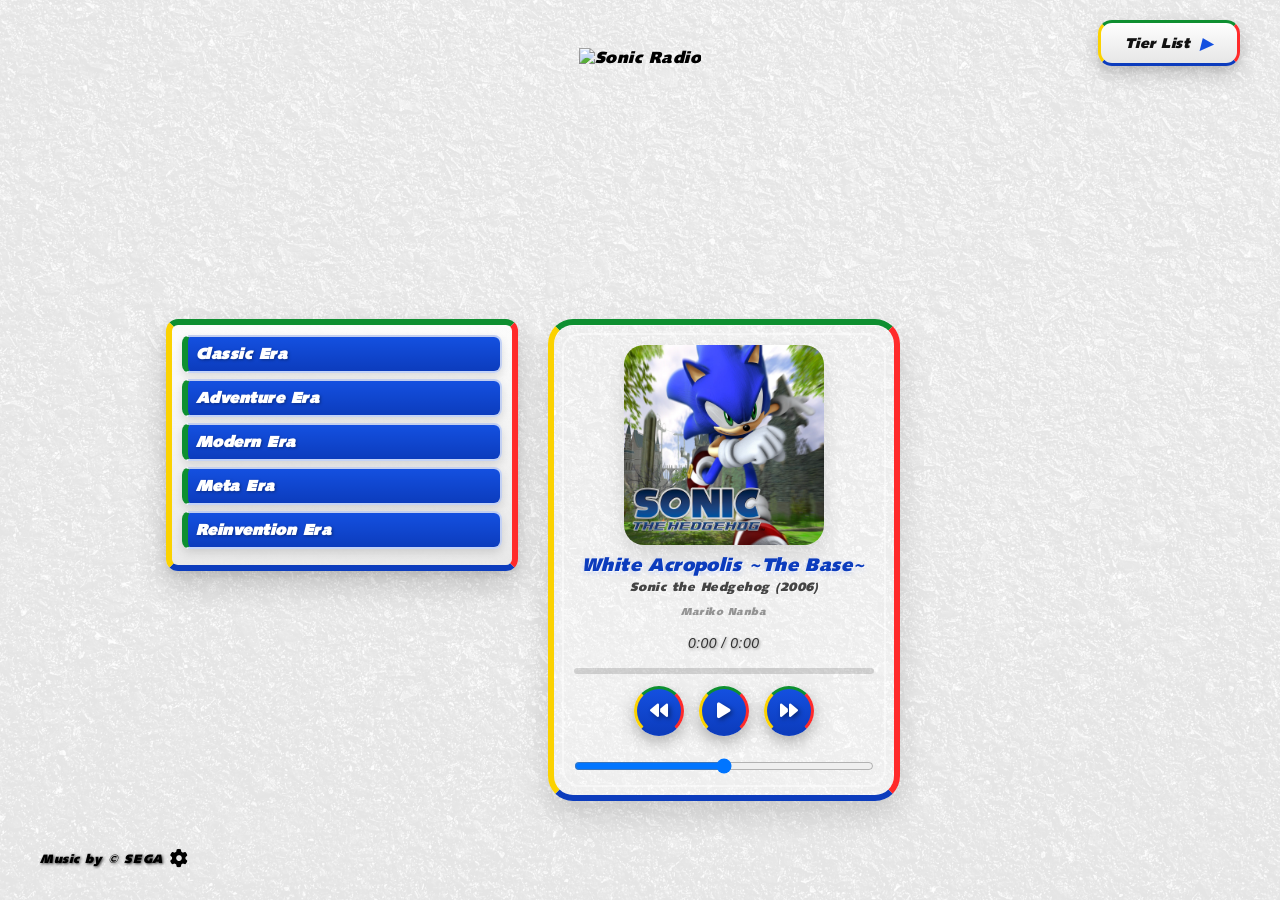
==== commit 3c3f87fe: "Add anniversary assets, trivia and UI tweaks Add new media and UI features for Sonic content: new ba" ====
--- a/index.html
+++ b/index.html
@@ -6,6 +6,7 @@
   <title>Sonic Radio</title>
   <link rel="stylesheet" href="style.css">
   <link rel="stylesheet" href="https://cdnjs.cloudflare.com/ajax/libs/font-awesome/6.4.0/css/all.min.css">
+  <link rel="icon" href="assets/icon/icon1.png">
 </head>
 
 <body>
@@ -4216,7 +4217,7 @@
 
                       <div class="track"
                         data-src="https://pub-2b60b9657131401f97883d8e4b5c06c6.r2.dev/music/sonic-adventure2/escapefromthecity1.flac"
-                        data-title="Escape From The City" data-game="Sonic Adventure 2"
+                        data-title="Escape From the City" data-game="Sonic Adventure 2"
                         data-cover="assets/covers/sonic-adventure2.webp"
                         data-composer="Jun Senoue, Ted Poley, Tony Harnell">
                         City Escape
@@ -4224,7 +4225,7 @@
 
                       <div class="track"
                         data-src="https://pub-2b60b9657131401f97883d8e4b5c06c6.r2.dev/music/sonic-adventure2/escapefromthecity2.flac"
-                        data-title="Escape From The City (Instrumental)" data-game="Sonic Adventure 2"
+                        data-title="Escape From the City (Instrumental)" data-game="Sonic Adventure 2"
                         data-cover="assets/covers/sonic-adventure2.webp" data-composer="Jun Senoue">
                         City Escape (Instrumental)
                       </div>
@@ -4679,18 +4680,26 @@
 
                       <div class="track"
                         data-src="https://pub-2b60b9657131401f97883d8e4b5c06c6.r2.dev/music/sonic-adventure2/escapefromthecityfunk.flac"
-                        data-title="Escape From The City - Funk RMX" data-game="Sonic Adventure 2"
+                        data-title="Escape From the City - Funk RMX" data-game="Sonic Adventure 2"
                         data-cover="assets/covers/sonic-adventure2.webp"
                         data-composer="Jun Senoue, Ted Poley, S.A.M.E., Lyn Inaizumi, Dean DiMarzo">
-                        Escape From The City - Funk RMX
+                        Escape From the City - Funk RMX
                       </div>
 
                       <div class="track"
                         data-src="https://pub-2b60b9657131401f97883d8e4b5c06c6.r2.dev/music/sonic-adventure2/liveandlearnacoustic.flac"
                         data-title="Live & Learn - Acoustic Version" data-game="Sonic Adventure 2"
                         data-cover="assets/covers/sonic-adventure2.webp"
-                        data-composer="Jun Senous, Johnny Gioeli, Takeshi Taneda, Katsuhiko Nakamichi, Akht.">
+                        data-composer="Jun Senoue, Johnny Gioeli, Takeshi Taneda, Katsuhiko Nakamichi, Akht.">
                         Live & Learn - Acoustic Version
+                      </div>
+
+                      <div class="track"
+                        data-src="https://pub-2b60b9657131401f97883d8e4b5c06c6.r2.dev/music/sonic-adventure2/escapefromthecity2026.flac"
+                        data-title="Escape From the City (2026 Ver.)" data-game="Sonic Adventure 2"
+                        data-cover="assets/covers/sonic-adventure2.webp"
+                        data-composer="Jun Senoue, Nathan Sharp, Ted Poley">
+                        Escape From the City (2026 Ver.)
                       </div>
 
                     </div>
@@ -10920,14 +10929,14 @@
 
                           <!-- City Escape -->
 
-                          <div class="track" data-title="City Escape: Act 1 (Escape from the City - Cash Cash RMX)"
+                          <div class="track" data-title="City Escape: Act 1 (Escape From the City - Cash Cash RMX)"
                             data-game="Sonic Generations"
                             data-src="https://pub-2b60b9657131401f97883d8e4b5c06c6.r2.dev/music/sonic-generations/sonic-generations-console/cityescape1.flac"
                             data-cover="assets/covers/sonic-generations-console.webp">
                             City Escape: Act 1
                           </div>
 
-                          <div class="track" data-title="City Escape: Act 2 (Escape from the City - Blue Blur RMX)"
+                          <div class="track" data-title="City Escape: Act 2 (Escape From the City - Blue Blur RMX)"
                             data-game="Sonic Generations"
                             data-src="https://pub-2b60b9657131401f97883d8e4b5c06c6.r2.dev/music/sonic-generations/sonic-generations-console/cityescape2.flac"
                             data-cover="assets/covers/sonic-generations-console.webp">
@@ -11474,7 +11483,7 @@
                           </div>
 
                           <div class="track"
-                            data-title="City Escape: Extra Remix (Escape from the City - TeddyLoid x Jun Senoue Remix)"
+                            data-title="City Escape: Extra Remix (Escape From the City - TeddyLoid x Jun Senoue Remix)"
                             data-game="Shadow Generations"
                             data-src="https://pub-2b60b9657131401f97883d8e4b5c06c6.r2.dev/music/sonic-generations/shadow-generations/escapefromthecityextra.flac"
                             data-cover="assets/covers/shadow-generations.webp">
@@ -17108,6 +17117,47 @@
                         data-cover="assets/covers/chaotix-casefiles.webp"
                         data-composer="Rebecca Sugar, Charlie Rosen, Tiffany Mann, Zac Zinger, Jared Schonig">
                         Chaotix Are on the Case
+                      </div>
+
+                    </div>
+                  </div>
+
+                  <!-- 35th Anniversary -->
+                  <div class="game">
+                    <button class="game-title">
+                      35th Anniversary ~ Fast Forever (2026)
+                    </button>
+
+                    <div class="tracks">
+
+                      <div class="track" data-title="Speed is My Life" data-game="35th Anniversary ~ Fast Forever"
+                        data-src="https://pub-2b60b9657131401f97883d8e4b5c06c6.r2.dev/music/35th-anniversary/speedismylife.flac"
+                        data-cover="assets/covers/35th-anniversary.webp"
+                        data-composer="Jun Senoue, Takahiro Kai, Tee Lopes, Nathan Sharp, IKUO, Shane Gaalaas, Yoshihisa Fujita, Adrienne Cowan">
+                        Speed is My Life
+                      </div>
+
+                      <div class="track" data-title="Onsoku wo Koete" data-game="35th Anniversary ~ Fast Forever"
+                        data-src="https://pub-2b60b9657131401f97883d8e4b5c06c6.r2.dev/music/35th-anniversary/onsokuwokoete.flac"
+                        data-cover="assets/covers/35th-anniversary.webp"
+                        data-composer="Jun Senoue, Eitaro Toyoda, Tee Lopes, Yunosuke, Hatsune Miku">
+                        Onsoku wo Koete
+                      </div>
+
+                      <div class="track" data-title="Here We Go ~ Run to the Future"
+                        data-game="35th Anniversary ~ Fast Forever"
+                        data-src="https://pub-2b60b9657131401f97883d8e4b5c06c6.r2.dev/music/35th-anniversary/runtothefuture.flac"
+                        data-cover="assets/covers/35th-anniversary.webp"
+                        data-composer="Jun Senoue, yousa, Masatomi Waki, Akihisa Otani">
+                        Here We Go ~ Run to the Future
+                      </div>
+
+                      <div class="track" data-title="Speed is My Life (Instrumental)"
+                        data-game="35th Anniversary ~ Fast Forever"
+                        data-src="https://pub-2b60b9657131401f97883d8e4b5c06c6.r2.dev/music/35th-anniversary/speedismylifeinstrumental.flac"
+                        data-cover="assets/covers/35th-anniversary.webp"
+                        data-composer="Jun Senoue, Takahiro Kai, Tee Lopes, IKUO, Shane Gaalaas, Yoshihisa Fujita">
+                        Speed is My Life (Instrumental)
                       </div>
 
                     </div>
--- a/style.css
+++ b/style.css
@@ -5256,4 +5256,53 @@
   width: 256px;
   height: relative;
   image-rendering: pixelated;
+}
+
+.bubble-timer {
+
+  display: flex;
+  justify-content: center;
+  gap: 12px;
+
+  margin-top: 3px;
+}
+
+.bubble-timer img {
+
+  width: 28px;
+  height: 40px;
+  image-rendering: pixelated;
+}
+
+.casino-tile {
+
+  display: flex;
+  justify-content: center;
+  gap: 12px;
+
+  margin-top: 12px;
+}
+
+.casino-tile img {
+
+  width: 128px;
+  height: 128px;
+  image-rendering: pixelated;
+}
+
+.emeraldhilltop-tileset {
+
+  display: flex;
+  justify-content: center;
+  gap: 12px;
+
+  margin-top: 45px;
+  margin-right: 35px;
+}
+
+.emeraldhilltop-tileset img {
+
+  width: 384px;
+  height: relative;
+  image-rendering: pixelated;
 }
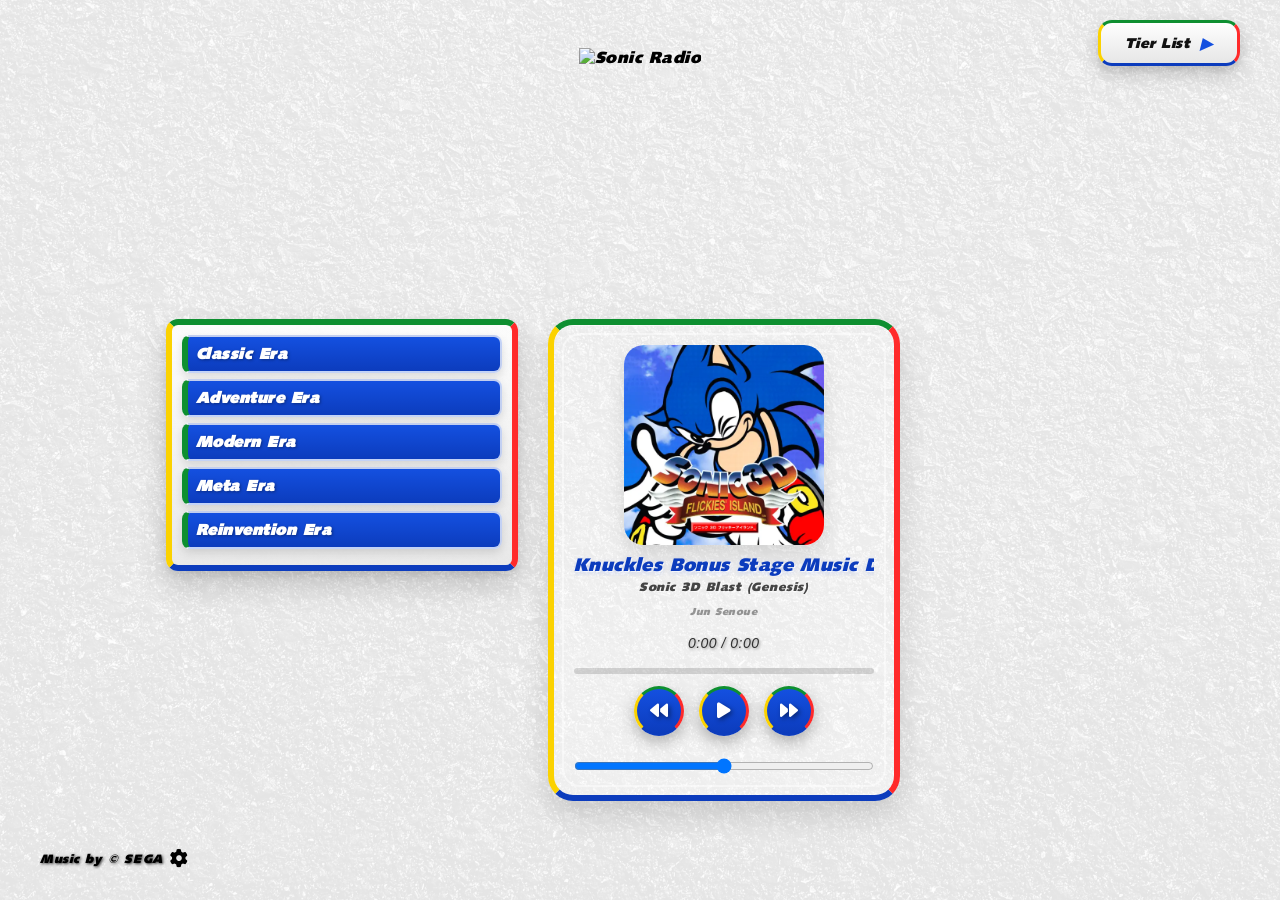
==== commit b516d710: "Update index.html" ====
--- a/index.html
+++ b/index.html
@@ -16180,6 +16180,42 @@
                         Announce Trailer Theme
                       </div>
 
+                      <div class="track"
+                        data-src="https://pub-2b60b9657131401f97883d8e4b5c06c6.r2.dev/music/sonic-racing-crossworlds/sailovejinseirunner.flac"
+                        data-title="SAI LOVE JINSEI RUNNER" data-game="Sonic Racing: CrossWorlds"
+                        data-cover="assets/covers/sailovejinseirunner.webp" data-composer="Kairiki Bear, Hatsune Miku">
+                        SAI LOVE JINSEI RUNNER
+                      </div>
+
+                      <div class="track"
+                        data-src="https://pub-2b60b9657131401f97883d8e4b5c06c6.r2.dev/music/sonic-racing-crossworlds/wearepicopicohammers.flac"
+                        data-title="We Are Pico Pico Hammers!!!!" data-game="Sonic Racing: CrossWorlds"
+                        data-cover="assets/covers/wearepicopicohammers.webp"
+                        data-composer="cosMo@Bousou-P, Hatsune Miku">
+                        We Are Pico Pico Hammers!!!!
+                      </div>
+
+                      <div class="track"
+                        data-src="https://pub-2b60b9657131401f97883d8e4b5c06c6.r2.dev/music/sonic-racing-crossworlds/jetblack.flac"
+                        data-title="Jet Black" data-game="Sonic Racing: CrossWorlds"
+                        data-cover="assets/covers/jetblack.webp" data-composer="Yunosuke, Gyuniku, Hatsune Miku">
+                        Jet Black
+                      </div>
+
+                      <div class="track"
+                        data-src="https://pub-2b60b9657131401f97883d8e4b5c06c6.r2.dev/music/sonic-racing-crossworlds/treasuregarden.flac"
+                        data-title="Treasure Garden" data-game="Sonic Racing: CrossWorlds"
+                        data-cover="assets/covers/treasuregarden.webp" data-composer="Ponchi♪, Hatsune Miku">
+                        Treasure Garden
+                      </div>
+
+                      <div class="track"
+                        data-src="https://pub-2b60b9657131401f97883d8e4b5c06c6.r2.dev/music/sonic-racing-crossworlds/denkohsekka.flac"
+                        data-title="Denkoh Sekka" data-game="Sonic Racing: CrossWorlds"
+                        data-cover="assets/covers/denkohsekka.webp" data-composer="Camellia, Hatsune Miku">
+                        Denkoh Sekka
+                      </div>
+
                       <!-- Main Courses -->
                       <div class="subgame">
                         <button class="subgame-title">
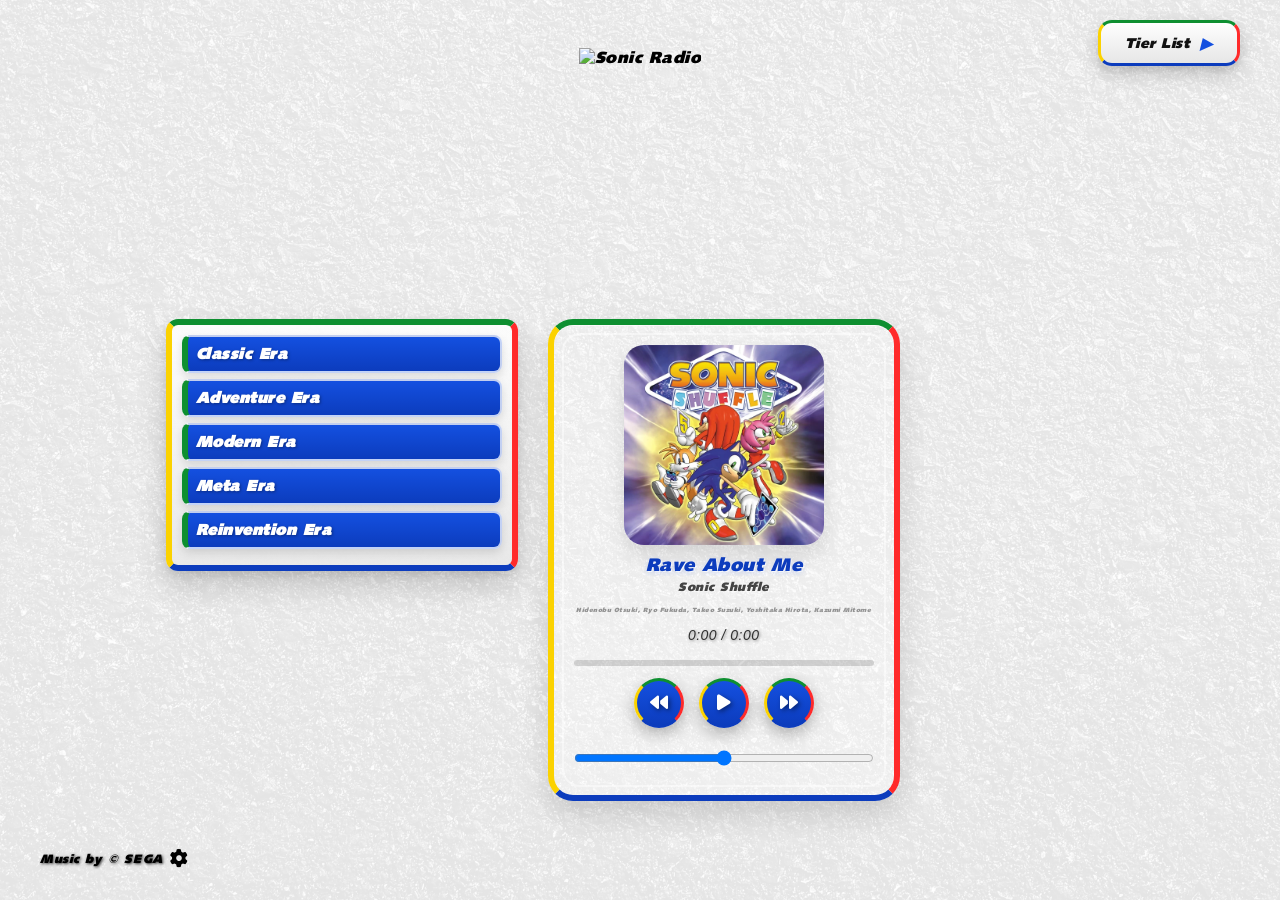
==== commit 3acda84a: "Add US Sonic CD cover and many tracks Add new asset assets/covers/sonic-cd-us.webp and switch Sonic " ====
--- a/index.html
+++ b/index.html
@@ -1015,14 +1015,14 @@
                           <div class="track"
                             data-src="https://pub-2b60b9657131401f97883d8e4b5c06c6.r2.dev/music/sonic-cd/us/sonicboom.flac"
                             data-title="Sonic Boom (Intro)" data-game="Sonic CD (US)"
-                            data-cover="assets/covers/sonic-cd.webp" data-composer="Spencer Nilsen, Pastiche">
+                            data-cover="assets/covers/sonic-cd-us.webp" data-composer="Spencer Nilsen, Pastiche">
                             Sonic Boom (Intro)
                           </div>
 
                           <div class="track"
                             data-src="https://pub-2b60b9657131401f97883d8e4b5c06c6.r2.dev/music/sonic-cd/us/littleplanet.flac"
                             data-title="Little Planet" data-game="Sonic CD (US)"
-                            data-cover="assets/covers/sonic-cd.webp" data-composer="Spencer Nilsen, David Young">
+                            data-cover="assets/covers/sonic-cd-us.webp" data-composer="Spencer Nilsen, David Young">
                             Little Planet
                           </div>
 
@@ -1031,21 +1031,21 @@
                           <div class="track"
                             data-src="https://pub-2b60b9657131401f97883d8e4b5c06c6.r2.dev/music/sonic-cd/us/palmtreepanic.flac"
                             data-title="Palmtree Panic" data-game="Sonic CD (US)"
-                            data-cover="assets/covers/sonic-cd.webp" data-composer="Spencer Nilsen, David Young">
+                            data-cover="assets/covers/sonic-cd-us.webp" data-composer="Spencer Nilsen, David Young">
                             Palmtree Panic
                           </div>
 
                           <div class="track"
                             data-src="https://pub-2b60b9657131401f97883d8e4b5c06c6.r2.dev/music/sonic-cd/us/palmtreepanicg.flac"
                             data-title="Palmtree Panic (Good Future)" data-game="Sonic CD (US)"
-                            data-cover="assets/covers/sonic-cd.webp" data-composer="Spencer Nilsen, David Young">
+                            data-cover="assets/covers/sonic-cd-us.webp" data-composer="Spencer Nilsen, David Young">
                             Palmtree Panic (Good Future)
                           </div>
 
                           <div class="track"
                             data-src="https://pub-2b60b9657131401f97883d8e4b5c06c6.r2.dev/music/sonic-cd/us/palmtreepanicb.flac"
                             data-title="Palmtree Panic (Bad Future)" data-game="Sonic CD (US)"
-                            data-cover="assets/covers/sonic-cd.webp" data-composer="Spencer Nilsen, David Young">
+                            data-cover="assets/covers/sonic-cd-us.webp" data-composer="Spencer Nilsen, David Young">
                             Palmtree Panic (Bad Future)
                           </div>
 
@@ -1054,7 +1054,7 @@
                           <div class="track"
                             data-src="https://pub-2b60b9657131401f97883d8e4b5c06c6.r2.dev/music/sonic-cd/us/collisionchaos.flac"
                             data-title="Collision Chaos" data-game="Sonic CD (US)"
-                            data-cover="assets/covers/sonic-cd.webp"
+                            data-cover="assets/covers/sonic-cd-us.webp"
                             data-composer="Sterling, Armando Peraza, Bobby Vega">
                             Collision Chaos
                           </div>
@@ -1062,7 +1062,7 @@
                           <div class="track"
                             data-src="https://pub-2b60b9657131401f97883d8e4b5c06c6.r2.dev/music/sonic-cd/us/collisionchaosg.flac"
                             data-title="Collision Chaos (Good Future)" data-game="Sonic CD (US)"
-                            data-cover="assets/covers/sonic-cd.webp"
+                            data-cover="assets/covers/sonic-cd-us.webp"
                             data-composer="Sterling, Armando Peraza, Bobby Vega">
                             Collision Chaos (Good Future)
                           </div>
@@ -1070,7 +1070,7 @@
                           <div class="track"
                             data-src="https://pub-2b60b9657131401f97883d8e4b5c06c6.r2.dev/music/sonic-cd/us/collisionchaosb.flac"
                             data-title="Collision Chaos (Bad Future)" data-game="Sonic CD (US)"
-                            data-cover="assets/covers/sonic-cd.webp"
+                            data-cover="assets/covers/sonic-cd-us.webp"
                             data-composer="Sterling, Armando Peraza, Bobby Vega">
                             Collision Chaos (Bad Future)
                           </div>
@@ -1080,21 +1080,21 @@
                           <div class="track"
                             data-src="https://pub-2b60b9657131401f97883d8e4b5c06c6.r2.dev/music/sonic-cd/us/tidaltempest.flac"
                             data-title="Tidal Tempest" data-game="Sonic CD (US)"
-                            data-cover="assets/covers/sonic-cd.webp" data-composer="Spencer Nilsen, David Young">
+                            data-cover="assets/covers/sonic-cd-us.webp" data-composer="Spencer Nilsen, David Young">
                             Tidal Tempest
                           </div>
 
                           <div class="track"
                             data-src="https://pub-2b60b9657131401f97883d8e4b5c06c6.r2.dev/music/sonic-cd/us/tidaltempestg.flac"
                             data-title="Tidal Tempest (Good Future)" data-game="Sonic CD (US)"
-                            data-cover="assets/covers/sonic-cd.webp" data-composer="Spencer Nilsen, David Young">
+                            data-cover="assets/covers/sonic-cd-us.webp" data-composer="Spencer Nilsen, David Young">
                             Tidal Tempest (Good Future)
                           </div>
 
                           <div class="track"
                             data-src="https://pub-2b60b9657131401f97883d8e4b5c06c6.r2.dev/music/sonic-cd/us/tidaltempestb.flac"
                             data-title="Tidal Tempest (Bad Future)" data-game="Sonic CD (US)"
-                            data-cover="assets/covers/sonic-cd.webp" data-composer="Spencer Nilsen, David Young">
+                            data-cover="assets/covers/sonic-cd-us.webp" data-composer="Spencer Nilsen, David Young">
                             Tidal Tempest (Bad Future)
                           </div>
 
@@ -1103,21 +1103,21 @@
                           <div class="track"
                             data-src="https://pub-2b60b9657131401f97883d8e4b5c06c6.r2.dev/music/sonic-cd/us/quartzquadrant.flac"
                             data-title="Quartz Quadrant" data-game="Sonic CD (US)"
-                            data-cover="assets/covers/sonic-cd.webp" data-composer="Spencer Nilsen, David Young">
+                            data-cover="assets/covers/sonic-cd-us.webp" data-composer="Spencer Nilsen, David Young">
                             Quartz Quadrant
                           </div>
 
                           <div class="track"
                             data-src="https://pub-2b60b9657131401f97883d8e4b5c06c6.r2.dev/music/sonic-cd/us/quartzquadrantg.flac"
                             data-title="Quartz Quadrant (Good Future)" data-game="Sonic CD (US)"
-                            data-cover="assets/covers/sonic-cd.webp" data-composer="Spencer Nilsen, David Young">
+                            data-cover="assets/covers/sonic-cd-us.webp" data-composer="Spencer Nilsen, David Young">
                             Quartz Quadrant (Good Future)
                           </div>
 
                           <div class="track"
                             data-src="https://pub-2b60b9657131401f97883d8e4b5c06c6.r2.dev/music/sonic-cd/us/quartzquadrantb.flac"
                             data-title="Quartz Quadrant (Bad Future)" data-game="Sonic CD (US)"
-                            data-cover="assets/covers/sonic-cd.webp" data-composer="Spencer Nilsen, David Young">
+                            data-cover="assets/covers/sonic-cd-us.webp" data-composer="Spencer Nilsen, David Young">
                             Quartz Quadrant (Bad Future)
                           </div>
 
@@ -1126,21 +1126,21 @@
                           <div class="track"
                             data-src="https://pub-2b60b9657131401f97883d8e4b5c06c6.r2.dev/music/sonic-cd/us/wackyworkbench.flac"
                             data-title="Wacky Workbench" data-game="Sonic CD (US)"
-                            data-cover="assets/covers/sonic-cd.webp" data-composer="Spencer Nilsen, David Young">
+                            data-cover="assets/covers/sonic-cd-us.webp" data-composer="Spencer Nilsen, David Young">
                             Wacky Workbench
                           </div>
 
                           <div class="track"
                             data-src="https://pub-2b60b9657131401f97883d8e4b5c06c6.r2.dev/music/sonic-cd/us/wackyworkbenchg.flac"
                             data-title="Wacky Workbench (Good Future)" data-game="Sonic CD (US)"
-                            data-cover="assets/covers/sonic-cd.webp" data-composer="Spencer Nilsen, David Young">
+                            data-cover="assets/covers/sonic-cd-us.webp" data-composer="Spencer Nilsen, David Young">
                             Wacky Workbench (Good Future)
                           </div>
 
                           <div class="track"
                             data-src="https://pub-2b60b9657131401f97883d8e4b5c06c6.r2.dev/music/sonic-cd/us/wackyworkbenchb.flac"
                             data-title="Wacky Workbench (Bad Future)" data-game="Sonic CD (US)"
-                            data-cover="assets/covers/sonic-cd.webp" data-composer="Spencer Nilsen, David Young">
+                            data-cover="assets/covers/sonic-cd-us.webp" data-composer="Spencer Nilsen, David Young">
                             Wacky Workbench (Bad Future)
                           </div>
 
@@ -1149,21 +1149,21 @@
                           <div class="track"
                             data-src="https://pub-2b60b9657131401f97883d8e4b5c06c6.r2.dev/music/sonic-cd/us/stardustspeedway.flac"
                             data-title="Stardust Speedway" data-game="Sonic CD (US)"
-                            data-cover="assets/covers/sonic-cd.webp" data-composer="Spencer Nilsen, David Young">
+                            data-cover="assets/covers/sonic-cd-us.webp" data-composer="Spencer Nilsen, David Young">
                             Stardust Speedway
                           </div>
 
                           <div class="track"
                             data-src="https://pub-2b60b9657131401f97883d8e4b5c06c6.r2.dev/music/sonic-cd/us/stardustspeedwayg.flac"
                             data-title="Stardust Speedway (Good Future)" data-game="Sonic CD (US)"
-                            data-cover="assets/covers/sonic-cd.webp" data-composer="Spencer Nilsen, David Young">
+                            data-cover="assets/covers/sonic-cd-us.webp" data-composer="Spencer Nilsen, David Young">
                             Stardust Speedway (Good Future)
                           </div>
 
                           <div class="track"
                             data-src="https://pub-2b60b9657131401f97883d8e4b5c06c6.r2.dev/music/sonic-cd/us/stardustspeedwayb.flac"
                             data-title="Stardust Speedway (Bad Future)" data-game="Sonic CD (US)"
-                            data-cover="assets/covers/sonic-cd.webp" data-composer="Spencer Nilsen, David Young">
+                            data-cover="assets/covers/sonic-cd-us.webp" data-composer="Spencer Nilsen, David Young">
                             Stardust Speedway (Bad Future)
                           </div>
 
@@ -1172,7 +1172,7 @@
                           <div class="track"
                             data-src="https://pub-2b60b9657131401f97883d8e4b5c06c6.r2.dev/music/sonic-cd/us/metallicmadness.flac"
                             data-title="Metallic Madness" data-game="Sonic CD (US)"
-                            data-cover="assets/covers/sonic-cd.webp"
+                            data-cover="assets/covers/sonic-cd-us.webp"
                             data-composer="Sterling, Armando Peraza, Bobby Vega">
                             Metallic Madness
                           </div>
@@ -1180,7 +1180,7 @@
                           <div class="track"
                             data-src="https://pub-2b60b9657131401f97883d8e4b5c06c6.r2.dev/music/sonic-cd/us/metallicmadnessg.flac"
                             data-title="Metallic Madness (Good Future)" data-game="Sonic CD (US)"
-                            data-cover="assets/covers/sonic-cd.webp"
+                            data-cover="assets/covers/sonic-cd-us.webp"
                             data-composer="Sterling, Armando Peraza, Bobby Vega">
                             Metallic Madness (Good Future)
                           </div>
@@ -1188,7 +1188,7 @@
                           <div class="track"
                             data-src="https://pub-2b60b9657131401f97883d8e4b5c06c6.r2.dev/music/sonic-cd/us/metallicmadnessb.flac"
                             data-title="Metallic Madness (Bad Future)" data-game="Sonic CD (US)"
-                            data-cover="assets/covers/sonic-cd.webp"
+                            data-cover="assets/covers/sonic-cd-us.webp"
                             data-composer="Sterling, Armando Peraza, Bobby Vega">
                             Metallic Madness (Bad Future)
                           </div>
@@ -1198,7 +1198,7 @@
                           <div class="track"
                             data-src="https://pub-2b60b9657131401f97883d8e4b5c06c6.r2.dev/music/sonic-cd/us/specialstage.flac"
                             data-title="Special Stage" data-game="Sonic CD (US)"
-                            data-cover="assets/covers/sonic-cd.webp" data-composer="Spencer Nilsen, David Young">
+                            data-cover="assets/covers/sonic-cd-us.webp" data-composer="Spencer Nilsen, David Young">
                             Special Stage
                           </div>
 
@@ -1212,14 +1212,14 @@
                           <div class="track"
                             data-src="https://pub-2b60b9657131401f97883d8e4b5c06c6.r2.dev/music/sonic-cd/us/sonicboomending.flac"
                             data-title="Sonic Boom (Ending)" data-game="Sonic CD (US)"
-                            data-cover="assets/covers/sonic-cd.webp" data-composer="Spencer Nilsen, Pastiche">
+                            data-cover="assets/covers/sonic-cd-us.webp" data-composer="Spencer Nilsen, Pastiche">
                             Sonic Boom (Ending)
                           </div>
 
                           <div class="track"
                             data-src="https://pub-2b60b9657131401f97883d8e4b5c06c6.r2.dev/music/sonic-cd/us/sonicboomdnb.flac"
                             data-title="Sonic Boom (DNB Mix)" data-game="Sonic CD (US)"
-                            data-cover="assets/covers/sonic-cd.webp"
+                            data-cover="assets/covers/sonic-cd-us.webp"
                             data-composer="Spencer Nilsen, Pastiche, Takeshi Isozaki">
                             Sonic Boom (DNB Mix)
                           </div>
@@ -1227,7 +1227,7 @@
                           <div class="track"
                             data-src="https://pub-2b60b9657131401f97883d8e4b5c06c6.r2.dev/music/sonic-cd/us/sonicboomcrush40.flac"
                             data-title="Sonic Boom (Crush 40 vs. Cash Cash)" data-game="Sonic CD (US)"
-                            data-cover="assets/covers/sonic-cd.webp" data-composer="Crush 40, Cash Cash">
+                            data-cover="assets/covers/sonic-cd-us.webp" data-composer="Crush 40, Cash Cash">
                             Sonic Boom (Crush 40 vs. Cash Cash)
                           </div>
 
@@ -2898,7 +2898,7 @@
                         data-src="https://pub-2b60b9657131401f97883d8e4b5c06c6.r2.dev/music/sonic-the-fighters/advertise.mp3"
                         data-title="ADVERTISE ~ K.I.Y.O" data-game="Sonic the Fighters"
                         data-cover="assets/covers/sonic-the-fighters.webp" data-composer="Maki Morrow">
-                        ADVERTISE ~ K.I.Y.O
+                        ADVERTISE
                       </div>
 
                       <div class="track"
@@ -2906,21 +2906,21 @@
                         data-title="CHARACTER SELECT ~ Get Into The Wave 2" data-game="Sonic the Fighters"
                         data-cover="assets/covers/sonic-the-fighters.webp"
                         data-composer="Maki Morrow, Takenobu Mitsuyoshi">
-                        CHARACTER SELECT ~ Get Into The Wave 2
+                        CHARACTER SELECT
                       </div>
 
                       <div class="track"
                         data-src="https://pub-2b60b9657131401f97883d8e4b5c06c6.r2.dev/music/sonic-the-fighters/southisland.mp3"
                         data-title="SOUTH ISLAND ~ Lovers" data-game="Sonic the Fighters"
                         data-cover="assets/covers/sonic-the-fighters.webp" data-composer="Maki Morrow">
-                        SOUTH ISLAND ~ Lovers
+                        SOUTH ISLAND
                       </div>
 
                       <div class="track"
                         data-src="https://pub-2b60b9657131401f97883d8e4b5c06c6.r2.dev/music/sonic-the-fighters/flyingcarpet.mp3"
                         data-title="FLYING CARPET ~ Back To Soul" data-game="Sonic the Fighters"
                         data-cover="assets/covers/sonic-the-fighters.webp" data-composer="Maki Morrow">
-                        FLYING CARPET ~ Back To Soul
+                        FLYING CARPET
                       </div>
 
                       <div class="track"
@@ -2928,14 +2928,14 @@
                         data-title="AURORA ICEFIELD ~ Black Bed" data-game="Sonic the Fighters"
                         data-cover="assets/covers/sonic-the-fighters.webp"
                         data-composer="Maki Morrow, Takenobu Mitsuyoshi">
-                        AURORA ICEFIELD ~ Black Bed
+                        AURORA ICEFIELD
                       </div>
 
                       <div class="track"
                         data-src="https://pub-2b60b9657131401f97883d8e4b5c06c6.r2.dev/music/sonic-the-fighters/mushroomhill.mp3"
                         data-title="MUSHROOM HILL ~ Come On, Mr. Sonic" data-game="Sonic the Fighters"
                         data-cover="assets/covers/sonic-the-fighters.webp" data-composer="Maki Morrow">
-                        MUSHROOM HILL ~ Come On, Mr. Sonic
+                        MUSHROOM HILL
                       </div>
 
                       <div class="track"
@@ -2943,70 +2943,70 @@
                         data-title="CANYON CRUISE ~ Blue Garden" data-game="Sonic the Fighters"
                         data-cover="assets/covers/sonic-the-fighters.webp"
                         data-composer="Maki Morrow, Takenobu Mitsuyoshi">
-                        CANYON CRUISE ~ Blue Garden
+                        CANYON CRUISE
                       </div>
 
                       <div class="track"
                         data-src="https://pub-2b60b9657131401f97883d8e4b5c06c6.r2.dev/music/sonic-the-fighters/casinonight.mp3"
                         data-title="CASINO NIGHT ~ Here We Go" data-game="Sonic the Fighters"
                         data-cover="assets/covers/sonic-the-fighters.webp" data-composer="Maki Morrow">
-                        CASINO NIGHT ~ Here We Go
+                        CASINO NIGHT
                       </div>
 
                       <div class="track"
                         data-src="https://pub-2b60b9657131401f97883d8e4b5c06c6.r2.dev/music/sonic-the-fighters/dynamiteplant.mp3"
                         data-title="DYNAMITE PLANT ~ Try Again" data-game="Sonic the Fighters"
                         data-cover="assets/covers/sonic-the-fighters.webp" data-composer="Maki Morrow">
-                        DYNAMITE PLANT ~ Try Again
+                        DYNAMITE PLANT
                       </div>
 
                       <div class="track"
                         data-src="https://pub-2b60b9657131401f97883d8e4b5c06c6.r2.dev/music/sonic-the-fighters/giantwing.mp3"
                         data-title="GIANT WING ~ Fire Stone" data-game="Sonic the Fighters"
                         data-cover="assets/covers/sonic-the-fighters.webp" data-composer="Maki Morrow">
-                        GIANT WING ~ Fire Stone
+                        GIANT WING
                       </div>
 
                       <div class="track"
                         data-src="https://pub-2b60b9657131401f97883d8e4b5c06c6.r2.dev/music/sonic-the-fighters/deatheggseye.mp3"
                         data-title="DEATH EGG'S EYE ~ Never Let It Go" data-game="Sonic the Fighters"
                         data-cover="assets/covers/sonic-the-fighters.webp" data-composer="Maki Morrow">
-                        DEATH EGG'S EYE ~ Never Let It Go
+                        DEATH EGG'S EYE
                       </div>
 
                       <div class="track"
                         data-src="https://pub-2b60b9657131401f97883d8e4b5c06c6.r2.dev/music/sonic-the-fighters/deatheggshanger.mp3"
                         data-title="DEATH EGG'S HANGAR ~ Hurry Up" data-game="Sonic the Fighters"
                         data-cover="assets/covers/sonic-the-fighters.webp" data-composer="Maki Morrow">
-                        DEATH EGG'S HANGAR ~ Hurry Up
+                        DEATH EGG'S HANGAR
                       </div>
 
                       <div class="track"
                         data-src="https://pub-2b60b9657131401f97883d8e4b5c06c6.r2.dev/music/sonic-the-fighters/supersonic.mp3"
                         data-title="SUPER SONIC ~ Everything" data-game="Sonic the Fighters"
                         data-cover="assets/covers/sonic-the-fighters.webp" data-composer="Maki Morrow">
-                        SUPER SONIC ~ Everything
+                        SUPER SONIC
                       </div>
 
                       <div class="track"
                         data-src="https://pub-2b60b9657131401f97883d8e4b5c06c6.r2.dev/music/sonic-the-fighters/sonicvknuckles.mp3"
                         data-title="SONIC vs KNUCKLES ~ North Wind" data-game="Sonic the Fighters"
                         data-cover="assets/covers/sonic-the-fighters.webp" data-composer="Maki Morrow">
-                        SONIC vs KNUCKLES ~ North Wind
+                        SONIC vs KNUCKLES
                       </div>
 
                       <div class="track"
                         data-src="https://pub-2b60b9657131401f97883d8e4b5c06c6.r2.dev/music/sonic-the-fighters/nameentry.mp3"
                         data-title="NAME ENTRY ~ What's Your Name" data-game="Sonic the Fighters"
                         data-cover="assets/covers/sonic-the-fighters.webp" data-composer="Maki Morrow">
-                        NAME ENTRY ~ What's Your Name
+                        NAME ENTRY
                       </div>
 
                       <div class="track"
                         data-src="https://pub-2b60b9657131401f97883d8e4b5c06c6.r2.dev/music/sonic-the-fighters/endingtheme.mp3"
                         data-title="ENDING THEME ~ Take Me Away" data-game="Sonic the Fighters"
                         data-cover="assets/covers/sonic-the-fighters.webp" data-composer="Maki Morrow">
-                        ENDING THEME ~ Take Me Away
+                        ENDING THEME
                       </div>
 
                       <div class="track"
@@ -3927,21 +3927,21 @@
 
                       <div class="track"
                         data-src="https://pub-2b60b9657131401f97883d8e4b5c06c6.r2.dev/music/sonic-adventure/chaos0.flac"
-                        data-title="Boss: CHAOS ver.0, 2, 4" data-game="Sonic Adventure"
+                        data-title="CHAOS ver.0, 2, 4" data-game="Sonic Adventure"
                         data-cover="assets/covers/sonic-adventure.webp" data-composer="Jun Senoue">
                         CHAOS ver.0, 2, 4
                       </div>
 
                       <div class="track"
                         data-src="https://pub-2b60b9657131401f97883d8e4b5c06c6.r2.dev/music/sonic-adventure/chaos6.flac"
-                        data-title="Boss: CHAOS ver.6" data-game="Sonic Adventure"
+                        data-title="CHAOS ver.6" data-game="Sonic Adventure"
                         data-cover="assets/covers/sonic-adventure.webp" data-composer="Jun Senoue">
                         CHAOS ver.6
                       </div>
 
                       <div class="track"
                         data-src="https://pub-2b60b9657131401f97883d8e4b5c06c6.r2.dev/music/sonic-adventure/perfectchaos.flac"
-                        data-title="Perfect CHAOS Revival!...Boss: Perfect CHAOS" data-game="Sonic Adventure"
+                        data-title="Perfect CHAOS Revival!" data-game="Sonic Adventure"
                         data-cover="assets/covers/sonic-adventure.webp" data-composer="Kenichi Tokoi">
                         Perfect CHAOS Revival!
                       </div>
@@ -8106,119 +8106,134 @@
                       <div class="track"
                         data-src="https://pub-2b60b9657131401f97883d8e4b5c06c6.r2.dev/music/sonic-secret-rings/sevenringsinhand.flac"
                         data-title="Seven Rings In Hand" data-game="Sonic and the Secret Rings"
-                        data-cover="assets/covers/sonic-secret-rings.webp">
+                        data-cover="assets/covers/sonic-secret-rings.webp"
+                        data-composer="Kenichi Tokoi, Runblebee, Steve Conte, Oz Noy, Chewtaro Moritake, Will Lee, Clint De Ganon">
                         Seven Rings In Hand
                       </div>
 
                       <div class="track"
                         data-src="https://pub-2b60b9657131401f97883d8e4b5c06c6.r2.dev/music/sonic-secret-rings/thelostprologue.flac"
                         data-title="The Lost Prologue" data-game="Sonic and the Secret Rings"
-                        data-cover="assets/covers/sonic-secret-rings.webp">
+                        data-cover="assets/covers/sonic-secret-rings.webp" data-composer="Fumie Kumatani">
                         The Lost Prologue
                       </div>
 
                       <div class="track"
                         data-src="https://pub-2b60b9657131401f97883d8e4b5c06c6.r2.dev/music/sonic-secret-rings/letthespeedmendit.flac"
                         data-title="Let the Speed Mend It" data-game="Sonic and the Secret Rings"
-                        data-cover="assets/covers/sonic-secret-rings.webp">
+                        data-cover="assets/covers/sonic-secret-rings.webp"
+                        data-composer="Kenichi Tokoi, Runblebee, Chewtaro Moritake, Takumi Fire Matsuda, Soul Toul">
                         Let the Speed Mend It
                       </div>
 
                       <div class="track"
                         data-src="https://pub-2b60b9657131401f97883d8e4b5c06c6.r2.dev/music/sonic-secret-rings/poisonspear.flac"
                         data-title="Poison Spear" data-game="Sonic and the Secret Rings"
-                        data-cover="assets/covers/sonic-secret-rings.webp">
+                        data-cover="assets/covers/sonic-secret-rings.webp"
+                        data-composer="Fumie Kumatani, Runblebee, Chewtaro Moritake, Takumi Fire Matsuda, Soul Toul">
                         Poison Spear
                       </div>
 
                       <div class="track"
                         data-src="https://pub-2b60b9657131401f97883d8e4b5c06c6.r2.dev/music/sonic-secret-rings/thewickedwild.flac"
                         data-title="The Wicked Wild" data-game="Sonic and the Secret Rings"
-                        data-cover="assets/covers/sonic-secret-rings.webp">
+                        data-cover="assets/covers/sonic-secret-rings.webp"
+                        data-composer="Fumie Kumatani, Runblebee, Chewtaro Moritake, Takumi Fire Matsuda, Soul Toul, Yuki Sugawara">
                         The Wicked Wild
                       </div>
 
                       <div class="track"
                         data-src="https://pub-2b60b9657131401f97883d8e4b5c06c6.r2.dev/music/sonic-secret-rings/thepalacethatwasfound.flac"
                         data-title="The Palace That Was Found" data-game="Sonic and the Secret Rings"
-                        data-cover="assets/covers/sonic-secret-rings.webp">
+                        data-cover="assets/covers/sonic-secret-rings.webp"
+                        data-composer="Kenichi Tokoi, Runblebee, Chewtaro Moritake, Takumi Fire Matsuda, Soul Toul">
                         The Palace That Was Found
                       </div>
 
                       <div class="track"
                         data-src="https://pub-2b60b9657131401f97883d8e4b5c06c6.r2.dev/music/sonic-secret-rings/howitstarted.flac"
                         data-title="How It Started" data-game="Sonic and the Secret Rings"
-                        data-cover="assets/covers/sonic-secret-rings.webp">
+                        data-cover="assets/covers/sonic-secret-rings.webp"
+                        data-composer="Kenichi Tokoi, Runblebee, Chewtaro Moritake, Takumi Fire Matsuda, Soul Toul">
                         How It Started
                       </div>
 
                       <div class="track"
                         data-src="https://pub-2b60b9657131401f97883d8e4b5c06c6.r2.dev/music/sonic-secret-rings/highandbroken.flac"
                         data-title="High and Broken" data-game="Sonic and the Secret Rings"
-                        data-cover="assets/covers/sonic-secret-rings.webp">
+                        data-cover="assets/covers/sonic-secret-rings.webp" data-composer="Fumie Kumatani">
                         High and Broken
                       </div>
 
                       <div class="track"
                         data-src="https://pub-2b60b9657131401f97883d8e4b5c06c6.r2.dev/music/sonic-secret-rings/blueontherun.flac"
                         data-title="Blue On The Run" data-game="Sonic and the Secret Rings"
-                        data-cover="assets/covers/sonic-secret-rings.webp">
+                        data-cover="assets/covers/sonic-secret-rings.webp"
+                        data-composer="Fumie Kumatani, Runblebee, Chewtaro Moritake, Takumi Fire Matsuda, Soul Toul">
                         Blue On The Run
                       </div>
 
                       <div class="track"
                         data-src="https://pub-2b60b9657131401f97883d8e4b5c06c6.r2.dev/music/sonic-secret-rings/nowaythrough.flac"
                         data-title="No Way Through" data-game="Sonic and the Secret Rings"
-                        data-cover="assets/covers/sonic-secret-rings.webp">
+                        data-cover="assets/covers/sonic-secret-rings.webp"
+                        data-composer="Kenichi Tokoi, Runblebee, Chewtaro Moritake, Takumi Fire Matsuda, Soul Toul">
                         No Way Through
                       </div>
 
                       <div class="track"
                         data-src="https://pub-2b60b9657131401f97883d8e4b5c06c6.r2.dev/music/sonic-secret-rings/thewhiteofsky.flac"
                         data-title="The White of Sky" data-game="Sonic and the Secret Rings"
-                        data-cover="assets/covers/sonic-secret-rings.webp">
+                        data-cover="assets/covers/sonic-secret-rings.webp"
+                        data-composer="Fumie Kumatani, Runblebee, Chewtaro Moritake, Takumi Fire Matsuda, Soul Toul">
                         The White of Sky
                       </div>
 
                       <div class="track"
                         data-src="https://pub-2b60b9657131401f97883d8e4b5c06c6.r2.dev/music/sonic-secret-rings/unawakeningfloat.flac"
                         data-title="Unawakening Float" data-game="Sonic and the Secret Rings"
-                        data-cover="assets/covers/sonic-secret-rings.webp">
+                        data-cover="assets/covers/sonic-secret-rings.webp"
+                        data-composer="Kenichi Tokoi, Runblebee, Chewtaro Moritake, Takumi Fire Matsuda, Soul Toul">
                         Unawakening Float
                       </div>
 
                       <div class="track"
                         data-src="https://pub-2b60b9657131401f97883d8e4b5c06c6.r2.dev/music/sonic-secret-rings/ithascometothis.flac"
                         data-title="It Has Come to This" data-game="Sonic and the Secret Rings"
-                        data-cover="assets/covers/sonic-secret-rings.webp">
+                        data-cover="assets/covers/sonic-secret-rings.webp"
+                        data-composer="Kenichi Tokoi, Runblebee, Chewtaro Moritake, Takumi Fire Matsuda, Soul Toul">
                         It Has Come to This
                       </div>
 
                       <div class="track"
                         data-src="https://pub-2b60b9657131401f97883d8e4b5c06c6.r2.dev/music/sonic-secret-rings/worthachance.flac"
                         data-title="Worth a Chance" data-game="Sonic and the Secret Rings"
-                        data-cover="assets/covers/sonic-secret-rings.webp">
+                        data-cover="assets/covers/sonic-secret-rings.webp"
+                        data-composer="Fumie Kumatani, Runblebee, Steve Conte, Will Lee, Clint De Ganon, Philippe Saisse">
                         Worth a Chance
                       </div>
 
                       <div class="track"
                         data-src="https://pub-2b60b9657131401f97883d8e4b5c06c6.r2.dev/music/sonic-secret-rings/worthachanceoriginal.flac"
                         data-title="Worth A Chance - Original Version -" data-game="Sonic and the Secret Rings"
-                        data-cover="assets/covers/sonic-secret-rings.webp">
+                        data-cover="assets/covers/sonic-secret-rings.webp"
+                        data-composer="Fumie Kumatani, Runblebee, Will Lee, Clint De Ganon, Philippe Saisse">
                         Worth A Chance - Original Version -
                       </div>
 
                       <div class="track"
                         data-src="https://pub-2b60b9657131401f97883d8e4b5c06c6.r2.dev/music/sonic-secret-rings/sevenringsinhandcrush40.flac"
                         data-title="Seven Rings In Hand (Crush 40 Version)" data-game="Sonic and the Secret Rings"
-                        data-cover="assets/covers/sonic-secret-rings.webp">
+                        data-cover="assets/covers/sonic-secret-rings.webp"
+                        data-composer="Kenichi Tokoi, Runblebee, Johnny Gioeli, Jun Senoue, Takeshi Taneda, Toru Kawamura">
                         Seven Rings In Hand (Crush 40 Version)
                       </div>
 
                       <div class="track"
                         data-src="https://pub-2b60b9657131401f97883d8e4b5c06c6.r2.dev/music/sonic-secret-rings/sevenringsinhandbentley.mp3"
                         data-title="Seven Rings In Hand ~Fairytales in Trance~" data-game="Sonic and the Secret Rings"
-                        data-cover="assets/covers/sonic-secret-rings.webp">
+                        data-cover="assets/covers/sonic-secret-rings.webp"
+                        data-composer="Kenichi Tokoi, Runblebee, Bentley Jones">
                         Seven Rings In Hand ~Fairytales in Trance~
                       </div>
 
@@ -8236,259 +8251,274 @@
                       <div class="track"
                         data-src="https://pub-2b60b9657131401f97883d8e4b5c06c6.r2.dev/music/sonic-black-knight/knightofthewind.flac"
                         data-title="Knight of the Wind" data-game="Sonic and the Black Knight"
-                        data-cover="assets/covers/sonic-black-knight.webp">
+                        data-cover="assets/covers/sonic-black-knight.webp"
+                        data-composer="Jun Senoue, Johnny Gioeli, Takeshi Taneda, Toru Kawamura, Kimiko Nakagawa Strings">
                         Knight of the Wind
                       </div>
 
                       <div class="track"
                         data-src="https://pub-2b60b9657131401f97883d8e4b5c06c6.r2.dev/music/sonic-black-knight/mainmenu.flac"
                         data-title="The Ash Grove - Main Menu" data-game="Sonic and the Black Knight"
-                        data-cover="assets/covers/sonic-black-knight.webp">
-                        The Ash Grove - Main Menu
+                        data-cover="assets/covers/sonic-black-knight.webp" data-composer="Hikaru Tanimoto">
+                        Main Menu
                       </div>
 
                       <div class="track"
                         data-src="https://pub-2b60b9657131401f97883d8e4b5c06c6.r2.dev/music/sonic-black-knight/option.flac"
-                        data-title="System Screen - Option" data-game="Sonic and the Black Knight"
-                        data-cover="assets/covers/sonic-black-knight.webp">
-                        System Screen - Option
+                        data-title="Options" data-game="Sonic and the Black Knight"
+                        data-cover="assets/covers/sonic-black-knight.webp"
+                        data-composer="Hikaru Tanimoto, Yusaku Tsuchiya">
+                        Options
                       </div>
 
                       <div class="track"
                         data-src="https://pub-2b60b9657131401f97883d8e4b5c06c6.r2.dev/music/sonic-black-knight/ranking.flac"
-                        data-title="System Screen - Ranking" data-game="Sonic and the Black Knight"
-                        data-cover="assets/covers/sonic-black-knight.webp">
-                        System Screen - Ranking
+                        data-title="Ranking" data-game="Sonic and the Black Knight"
+                        data-cover="assets/covers/sonic-black-knight.webp"
+                        data-composer="Hikaru Tanimoto, Yusaku Tsuchiya">
+                        Ranking
                       </div>
 
                       <div class="track"
                         data-src="https://pub-2b60b9657131401f97883d8e4b5c06c6.r2.dev/music/sonic-black-knight/nameentry.flac"
-                        data-title="System Screen - Name Entry" data-game="Sonic and the Black Knight"
-                        data-cover="assets/covers/sonic-black-knight.webp">
-                        System Screen - Name Entry
+                        data-title="Name Entry" data-game="Sonic and the Black Knight"
+                        data-cover="assets/covers/sonic-black-knight.webp"
+                        data-composer="Hikaru Tanimoto, Yusaku Tsuchiya">
+                        Name Entry
                       </div>
 
                       <div class="track"
                         data-src="https://pub-2b60b9657131401f97883d8e4b5c06c6.r2.dev/music/sonic-black-knight/gallery.flac"
-                        data-title="System Screen - Gallery" data-game="Sonic and the Black Knight"
-                        data-cover="assets/covers/sonic-black-knight.webp">
-                        System Screen - Gallery
+                        data-title="Gallery" data-game="Sonic and the Black Knight"
+                        data-cover="assets/covers/sonic-black-knight.webp"
+                        data-composer="Hikaru Tanimoto, Yusaku Tsuchiya">
+                        Gallery
                       </div>
 
                       <div class="track"
                         data-src="https://pub-2b60b9657131401f97883d8e4b5c06c6.r2.dev/music/sonic-black-knight/fanart.flac"
                         data-title="Fan Art - It Doesn't Matter" data-game="Sonic and the Black Knight"
-                        data-cover="assets/covers/sonic-black-knight.webp">
+                        data-cover="assets/covers/sonic-black-knight.webp"
+                        data-composer="Jun Senoue, Hikaru Tanimoto, Yusaku Tsuchiya">
                         Fan Art - It Doesn't Matter
                       </div>
 
                       <div class="track"
                         data-src="https://pub-2b60b9657131401f97883d8e4b5c06c6.r2.dev/music/sonic-black-knight/battlemenu.flac"
                         data-title="Battle Menu" data-game="Sonic and the Black Knight"
-                        data-cover="assets/covers/sonic-black-knight.webp">
+                        data-cover="assets/covers/sonic-black-knight.webp" data-composer="Jun Senoue">
                         Battle Menu
                       </div>
 
                       <div class="track"
                         data-src="https://pub-2b60b9657131401f97883d8e4b5c06c6.r2.dev/music/sonic-black-knight/worldmap.flac"
                         data-title="World Map - The Land Ruled By King Arthur" data-game="Sonic and the Black Knight"
-                        data-cover="assets/covers/sonic-black-knight.webp">
-                        World Map - The Land Ruled By King Arthur
+                        data-cover="assets/covers/sonic-black-knight.webp" data-composer="Jun Senoue, Yutaka Minobe">
+                        World Map
                       </div>
 
                       <div class="track"
                         data-src="https://pub-2b60b9657131401f97883d8e4b5c06c6.r2.dev/music/sonic-black-knight/blacksmith.flac"
                         data-title="Blacksmith" data-game="Sonic and the Black Knight"
-                        data-cover="assets/covers/sonic-black-knight.webp">
+                        data-cover="assets/covers/sonic-black-knight.webp" data-composer="Jun Senoue">
                         Blacksmith
                       </div>
 
                       <div class="track"
                         data-src="https://pub-2b60b9657131401f97883d8e4b5c06c6.r2.dev/music/sonic-black-knight/mistylake.flac"
                         data-title="Misty Lake" data-game="Sonic and the Black Knight"
-                        data-cover="assets/covers/sonic-black-knight.webp">
+                        data-cover="assets/covers/sonic-black-knight.webp" data-composer="	Jun Senoue, Yutaka Minobe">
                         Misty Lake
                       </div>
 
                       <div class="track"
                         data-src="https://pub-2b60b9657131401f97883d8e4b5c06c6.r2.dev/music/sonic-black-knight/camelotcastle.flac"
                         data-title="Camelot Castle" data-game="Sonic and the Black Knight"
-                        data-cover="assets/covers/sonic-black-knight.webp">
+                        data-cover="assets/covers/sonic-black-knight.webp" data-composer="Jun Senoue">
                         Camelot Castle
                       </div>
 
                       <div class="track"
                         data-src="https://pub-2b60b9657131401f97883d8e4b5c06c6.r2.dev/music/sonic-black-knight/deepwoods.flac"
                         data-title="Deep Woods" data-game="Sonic and the Black Knight"
-                        data-cover="assets/covers/sonic-black-knight.webp">
+                        data-cover="assets/covers/sonic-black-knight.webp" data-composer="Yutaka Minobe">
                         Deep Woods
                       </div>
 
                       <div class="track"
                         data-src="https://pub-2b60b9657131401f97883d8e4b5c06c6.r2.dev/music/sonic-black-knight/titanicplain.flac"
                         data-title="Titanic Plain" data-game="Sonic and the Black Knight"
-                        data-cover="assets/covers/sonic-black-knight.webp">
+                        data-cover="assets/covers/sonic-black-knight.webp" data-composer="Jun Senoue, Yutaka Minobe">
                         Titanic Plain
                       </div>
 
                       <div class="track"
                         data-src="https://pub-2b60b9657131401f97883d8e4b5c06c6.r2.dev/music/sonic-black-knight/crystalcave.flac"
                         data-title="Crystal Cave" data-game="Sonic and the Black Knight"
-                        data-cover="assets/covers/sonic-black-knight.webp">
+                        data-cover="assets/covers/sonic-black-knight.webp" data-composer="Howard Drossin">
                         Crystal Cave
                       </div>
 
                       <div class="track"
                         data-src="https://pub-2b60b9657131401f97883d8e4b5c06c6.r2.dev/music/sonic-black-knight/moltenmine.flac"
                         data-title="Molten Mine" data-game="Sonic and the Black Knight"
-                        data-cover="assets/covers/sonic-black-knight.webp">
+                        data-cover="assets/covers/sonic-black-knight.webp" data-composer="Todd Dennis, Jun Senoue">
                         Molten Mine
                       </div>
 
                       <div class="track"
                         data-src="https://pub-2b60b9657131401f97883d8e4b5c06c6.r2.dev/music/sonic-black-knight/farawayavalon.flac"
                         data-title="Faraway Avalon" data-game="Sonic and the Black Knight"
-                        data-cover="assets/covers/sonic-black-knight.webp">
+                        data-cover="assets/covers/sonic-black-knight.webp" data-composer="Jun Senoue">
                         Faraway Avalon
                       </div>
 
                       <div class="track"
                         data-src="https://pub-2b60b9657131401f97883d8e4b5c06c6.r2.dev/music/sonic-black-knight/knightspassage.flac"
                         data-title="Knight's Passage" data-game="Sonic and the Black Knight"
-                        data-cover="assets/covers/sonic-black-knight.webp">
+                        data-cover="assets/covers/sonic-black-knight.webp" data-composer="Jun Senoue, Yutaka Minobe">
                         Knight's Passage
                       </div>
 
                       <div class="track"
                         data-src="https://pub-2b60b9657131401f97883d8e4b5c06c6.r2.dev/music/sonic-black-knight/shroudedforest.flac"
                         data-title="Shrouded Forest" data-game="Sonic and the Black Knight"
-                        data-cover="assets/covers/sonic-black-knight.webp">
+                        data-cover="assets/covers/sonic-black-knight.webp" data-composer="Richard Jacques">
                         Shrouded Forest
                       </div>
 
                       <div class="track"
                         data-src="https://pub-2b60b9657131401f97883d8e4b5c06c6.r2.dev/music/sonic-black-knight/greatmegalith.flac"
                         data-title="Great Megalith" data-game="Sonic and the Black Knight"
-                        data-cover="assets/covers/sonic-black-knight.webp">
+                        data-cover="assets/covers/sonic-black-knight.webp" data-composer="Todd Dennis">
                         Great Megalith
                       </div>
 
                       <div class="track"
                         data-src="https://pub-2b60b9657131401f97883d8e4b5c06c6.r2.dev/music/sonic-black-knight/thecauldron.flac"
                         data-title="The Cauldron" data-game="Sonic and the Black Knight"
-                        data-cover="assets/covers/sonic-black-knight.webp">
+                        data-cover="assets/covers/sonic-black-knight.webp" data-composer="Todd Dennis, Jun Senoue">
                         The Cauldron
                       </div>
 
                       <div class="track"
                         data-src="https://pub-2b60b9657131401f97883d8e4b5c06c6.r2.dev/music/sonic-black-knight/dragonlair.flac"
                         data-title="Dragon's Lair" data-game="Sonic and the Black Knight"
-                        data-cover="assets/covers/sonic-black-knight.webp">
+                        data-cover="assets/covers/sonic-black-knight.webp" data-composer="Howard Drossin">
                         Dragon's Lair
                       </div>
 
                       <div class="track"
                         data-src="https://pub-2b60b9657131401f97883d8e4b5c06c6.r2.dev/music/sonic-black-knight/dragonslayer.flac"
                         data-title="Dragon Slayer" data-game="Sonic and the Black Knight"
-                        data-cover="assets/covers/sonic-black-knight.webp">
+                        data-cover="assets/covers/sonic-black-knight.webp" data-composer="Richard Jacques">
                         Dragon Slayer
                       </div>
 
                       <div class="track"
                         data-src="https://pub-2b60b9657131401f97883d8e4b5c06c6.r2.dev/music/sonic-black-knight/fighttheknightstrings.flac"
                         data-title="Fight the Knight - Strings Mix -" data-game="Sonic and the Black Knight"
-                        data-cover="assets/covers/sonic-black-knight.webp">
+                        data-cover="assets/covers/sonic-black-knight.webp" data-composer="Jun Senoue, Richard Jacques">
                         Fight the Knight - Strings Mix -
                       </div>
 
                       <div class="track"
                         data-src="https://pub-2b60b9657131401f97883d8e4b5c06c6.r2.dev/music/sonic-black-knight/throughthefire.mp3"
                         data-title="Through the Fire" data-game="Sonic and the Black Knight"
-                        data-cover="assets/covers/sonic-black-knight.webp">
+                        data-cover="assets/covers/sonic-black-knight.webp"
+                        data-composer="Jun Senoue, Johnny Gioeli, Takeshi Taneda, Bobby Jarzombek">
                         Through the Fire
                       </div>
 
                       <div class="track"
                         data-src="https://pub-2b60b9657131401f97883d8e4b5c06c6.r2.dev/music/sonic-black-knight/showdownwitharthur.flac"
                         data-title="Showdown With King Arthur / Knight of the Wind - Instrumental Mix -"
-                        data-game="Sonic and the Black Knight" data-cover="assets/covers/sonic-black-knight.webp">
-                        Showdown With King Arthur / Knight of the Wind - Instrumental Mix -
+                        data-game="Sonic and the Black Knight" data-cover="assets/covers/sonic-black-knight.webp"
+                        data-composer="Jun Senoue, Yutaka Minobe">
+                        Showdown With King Arthur
                       </div>
 
                       <div class="track"
                         data-src="https://pub-2b60b9657131401f97883d8e4b5c06c6.r2.dev/music/sonic-black-knight/fighttheknight.mp3"
                         data-title="Fight the Knight" data-game="Sonic and the Black Knight"
-                        data-cover="assets/covers/sonic-black-knight.webp">
+                        data-cover="assets/covers/sonic-black-knight.webp"
+                        data-composer="Jun Senoue, Johnny Gioeli, Takeshi Taneda, Toru Kawamura">
                         Fight the Knight
                       </div>
 
                       <div class="track"
                         data-src="https://pub-2b60b9657131401f97883d8e4b5c06c6.r2.dev/music/sonic-black-knight/queenoftheunderworld.flac"
                         data-title="Merlina - The Queen Of The Underworld" data-game="Sonic and the Black Knight"
-                        data-cover="assets/covers/sonic-black-knight.webp">
+                        data-cover="assets/covers/sonic-black-knight.webp" data-composer="Jun Senoue, Richard Jacques">
                         Merlina - The Queen Of The Underworld
                       </div>
 
                       <div class="track"
                         data-src="https://pub-2b60b9657131401f97883d8e4b5c06c6.r2.dev/music/sonic-black-knight/withme.mp3"
                         data-title="With Me" data-game="Sonic and the Black Knight"
-                        data-cover="assets/covers/sonic-black-knight.webp">
+                        data-cover="assets/covers/sonic-black-knight.webp"
+                        data-composer="Jun Senoue, Johnny Gioli, Emma Gelotte, Tinna Karlsdotte, Marty Friedman, Takeshi Taneda, Bobby Jarzombek">
                         With Me
                       </div>
 
                       <div class="track"
                         data-src="https://pub-2b60b9657131401f97883d8e4b5c06c6.r2.dev/music/sonic-black-knight/livelife.flac"
                         data-title="Live Life" data-game="Sonic and the Black Knight"
-                        data-cover="assets/covers/sonic-black-knight.webp">
+                        data-cover="assets/covers/sonic-black-knight.webp"
+                        data-composer="Jun Senoue, Johnny Gioeli, Takeshi Taneda, Katsuji, Yutaka Minobe, Kimiko Nakagawa Strings">
                         Live Life
                       </div>
 
                       <div class="track"
                         data-src="https://pub-2b60b9657131401f97883d8e4b5c06c6.r2.dev/music/sonic-black-knight/knightofthewindi.mp3"
                         data-title="Knight of the Wind (Instrumental)" data-game="Sonic and the Black Knight"
-                        data-cover="assets/covers/sonic-black-knight.webp">
+                        data-cover="assets/covers/sonic-black-knight.webp"
+                        data-composer="Jun Senoue, Takeshi Taneda, Toru Kawamura, Kimiko Nakagawa Strings">
                         Knight of the Wind (Instrumental)
                       </div>
 
                       <div class="track"
                         data-src="https://pub-2b60b9657131401f97883d8e4b5c06c6.r2.dev/music/sonic-black-knight/knightofthewindacoustic.flac"
                         data-title="Knight of the Wind - Acoustic Ver. -" data-game="Sonic and the Black Knight"
-                        data-cover="assets/covers/sonic-black-knight.webp">
+                        data-cover="assets/covers/sonic-black-knight.webp" data-composer="Jun Senoue, Hikaru Tanimoto">
                         Knight of the Wind - Acoustic Ver. -
                       </div>
 
                       <div class="track"
                         data-src="https://pub-2b60b9657131401f97883d8e4b5c06c6.r2.dev/music/sonic-black-knight/knightofthewindtgs.flac"
                         data-title="Knight of the Wind - TGS 2008 Trailer Ver." data-game="Sonic and the Black Knight"
-                        data-cover="assets/covers/sonic-black-knight.webp">
+                        data-cover="assets/covers/sonic-black-knight.webp"
+                        data-composer="Jun Senoue, Johnny Gioeli, Takeshi Taneda">
                         Knight of the Wind - TGS 2008 Trailer Ver.
                       </div>
 
                       <div class="track"
                         data-src="https://pub-2b60b9657131401f97883d8e4b5c06c6.r2.dev/music/sonic-black-knight/knightofthewindnewmix.flac"
                         data-title="Knight of the Wind (SSS Mix)" data-game="Sonic and the Black Knight"
-                        data-cover="assets/covers/sonic-black-knight.webp">
+                        data-cover="assets/covers/sonic-black-knight.webp" data-composer="Jun Senoue, Johnny Gioeli">
                         Knight of the Wind (SSS Mix)
                       </div>
 
                       <div class="track"
                         data-src="https://pub-2b60b9657131401f97883d8e4b5c06c6.r2.dev/music/sonic-black-knight/withmei.mp3"
                         data-title="With Me (Instrumental)" data-game="Sonic and the Black Knight"
-                        data-cover="assets/covers/sonic-black-knight.webp">
+                        data-cover="assets/covers/sonic-black-knight.webp"
+                        data-composer="Jun Senoue, Marty Friedman, Takeshi Taneda, Bobby Jarzombek">
                         With Me (Instrumental)
                       </div>
 
                       <div class="track"
                         data-src="https://pub-2b60b9657131401f97883d8e4b5c06c6.r2.dev/music/sonic-black-knight/withmempm.flac"
                         data-title="With Me ~Massive Power Mix~" data-game="Sonic and the Black Knight"
-                        data-cover="assets/covers/sonic-black-knight.webp">
+                        data-cover="assets/covers/sonic-black-knight.webp" data-composer="Jun Senoue, Johnny Gioeli">
                         With Me ~Massive Power Mix~
                       </div>
 
                       <div class="track"
                         data-src="https://pub-2b60b9657131401f97883d8e4b5c06c6.r2.dev/music/sonic-black-knight/livelifei.mp3"
                         data-title="Live Life (Instrumental)" data-game="Sonic and the Black Knight"
-                        data-cover="assets/covers/sonic-black-knight.webp">
+                        data-cover="assets/covers/sonic-black-knight.webp"
+                        data-composer="Jun Senoue, Takeshi Taneda, Katsuji, Yutaka Minobe, Kimiko Nakagawa Strings">
                         Live Life (Instrumental)
                       </div>
 
@@ -10600,10 +10630,10 @@
                             Mad Gear Zone - Act 3
                           </div>
 
-                          <div class="track" data-title="[Boss] Dr. Eggman" data-game="Sonic the Hedgehog 4: Episode I"
+                          <div class="track" data-title="Dr. Eggman" data-game="Sonic the Hedgehog 4: Episode I"
                             data-src="https://pub-2b60b9657131401f97883d8e4b5c06c6.r2.dev/music/sonic4/sonic4-episode1/boss.ogg"
                             data-cover="assets/covers/sonic-4-ep1.webp">
-                            [Boss] Dr. Eggman
+                            Dr. Eggman
                           </div>
 
                           <div class="track" data-title="E.G.G. Station Zone"
@@ -10757,17 +10787,16 @@
                             Sky Fortress Zone - Act 3
                           </div>
 
-                          <div class="track" data-title="[Boss] Dr. Eggman" data-game="Sonic the Hedgehog 4: Episode II"
+                          <div class="track" data-title="Dr. Eggman" data-game="Sonic the Hedgehog 4: Episode II"
                             data-src="https://pub-2b60b9657131401f97883d8e4b5c06c6.r2.dev/music/sonic4/sonic4-episode2/boss.ogg"
                             data-cover="assets/covers/sonic-4-ep2.webp">
-                            [Boss] Dr. Eggman
-                          </div>
-
-                          <div class="track" data-title="[Boss] Metal Sonic"
-                            data-game="Sonic the Hedgehog 4: Episode II"
+                            Dr. Eggman
+                          </div>
+
+                          <div class="track" data-title="Metal Sonic" data-game="Sonic the Hedgehog 4: Episode II"
                             data-src="https://pub-2b60b9657131401f97883d8e4b5c06c6.r2.dev/music/sonic4/sonic4-episode2/metalsonic.ogg"
                             data-cover="assets/covers/sonic-4-ep2.webp">
-                            [Boss] Metal Sonic
+                            Metal Sonic
                           </div>
 
                           <div class="track" data-title="A Duel with Metal Sonic ~Stardust Speedway RMX~"
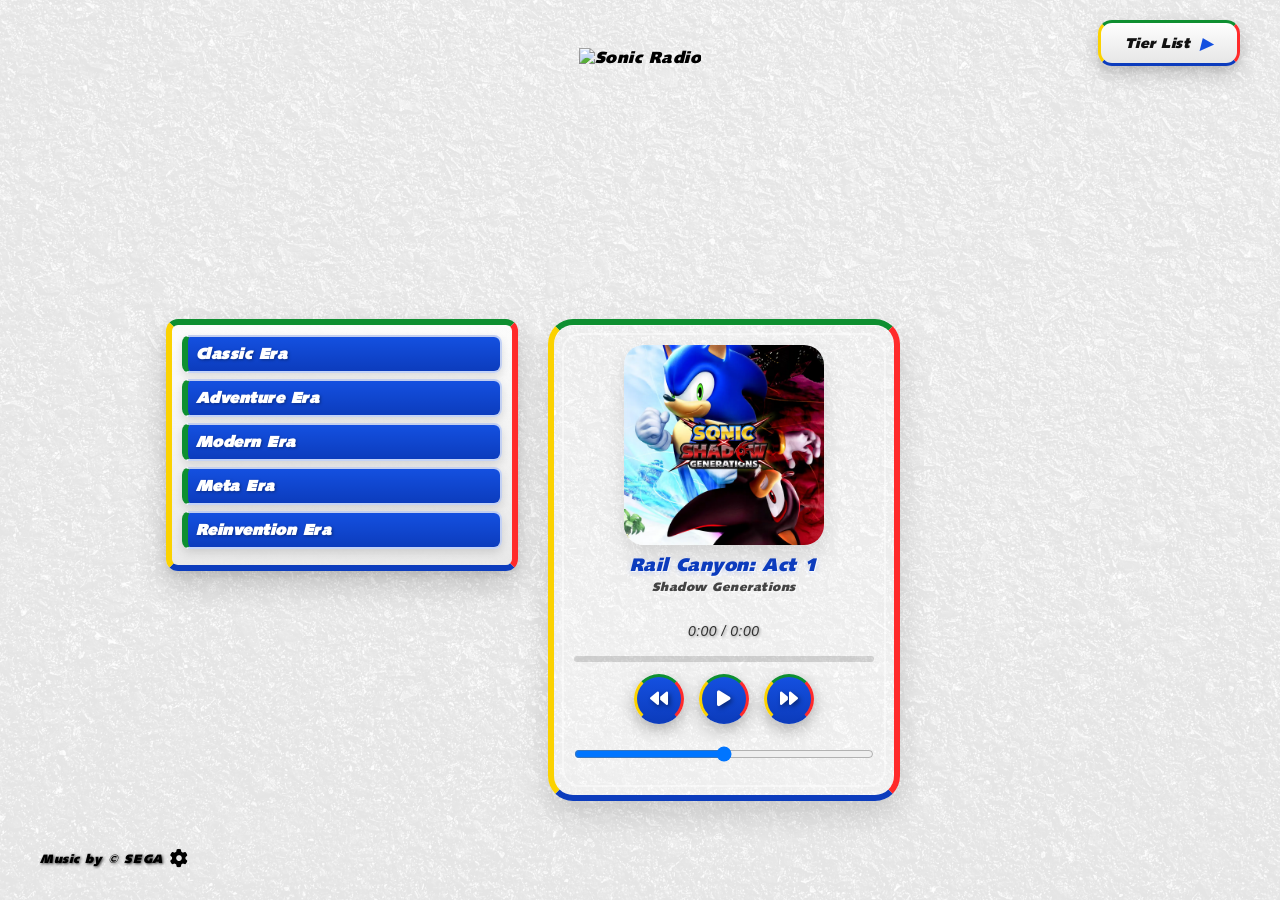
==== commit 5283d6a1: "Add backgrounds, tracks, and trivia content Add several new background assets (eggman-fortress.png, " ====
--- a/index.html
+++ b/index.html
@@ -2424,7 +2424,7 @@
                         data-src="https://pub-2b60b9657131401f97883d8e4b5c06c6.r2.dev/music/sonic-triple-trouble/sunsetparkboss.mp3"
                         data-title="Marve-Shupopolous-Gou - Sunset Park Boss" data-game="Sonic Triple Trouble (1994)"
                         data-cover="assets/covers/sonic-triple-trouble.webp" data-composer="Yayoi Wachi">
-                        Marve-Shupopolous-Gou - Sunset Park Boss
+                        Sunset Park Boss
                       </div>
 
                       <div class="track"
--- a/style.css
+++ b/style.css
@@ -5217,6 +5217,7 @@
   gap: 12px;
 
   margin-top: 6px;
+  margin-bottom: -12px;
 }
 
 .starlight-tile img {
@@ -5233,6 +5234,7 @@
   gap: 12px;
 
   margin-top: 45px;
+  margin-bottom: -45px;
 }
 
 .scrapbrain-teleporter img {
@@ -5298,6 +5300,7 @@
 
   margin-top: 45px;
   margin-right: 35px;
+  margin-bottom: -45px;
 }
 
 .emeraldhilltop-tileset img {
@@ -5305,4 +5308,72 @@
   width: 384px;
   height: relative;
   image-rendering: pixelated;
+}
+
+.mysticcave-pit {
+
+  display: flex;
+  justify-content: center;
+  gap: 12px;
+
+  margin-top: 20px;
+  margin-bottom: -20px;
+}
+
+.mysticcave-pit img {
+
+  width: 296px;
+  height: 320px;
+  image-rendering: pixelated;
+}
+
+.hiddenpalace-organ {
+
+  display: flex;
+  justify-content: center;
+  gap: 12px;
+
+  margin-top: -2px;
+  margin-bottom: -16px;
+}
+
+.hiddenpalace-organ img {
+
+  width: 256px;
+  height: fit-content;
+  image-rendering: pixelated;
+}
+
+.eggman-fortress {
+
+  display: flex;
+  justify-content: center;
+  gap: 12px;
+
+  margin-top: 12px;
+  margin-bottom: -16px;
+}
+
+.eggman-fortress img {
+
+  width: 640px;
+  height: fit-content;
+  image-rendering: pixelated;
+}
+
+.halfpipe-sonic {
+
+  display: flex;
+  justify-content: center;
+  gap: 12px;
+
+  margin-top: 4px;
+  margin-bottom: -16px;
+}
+
+.halfpipe-sonic img {
+
+  width: 192px;
+  height: 168px;
+  image-rendering: pixelated;
 }
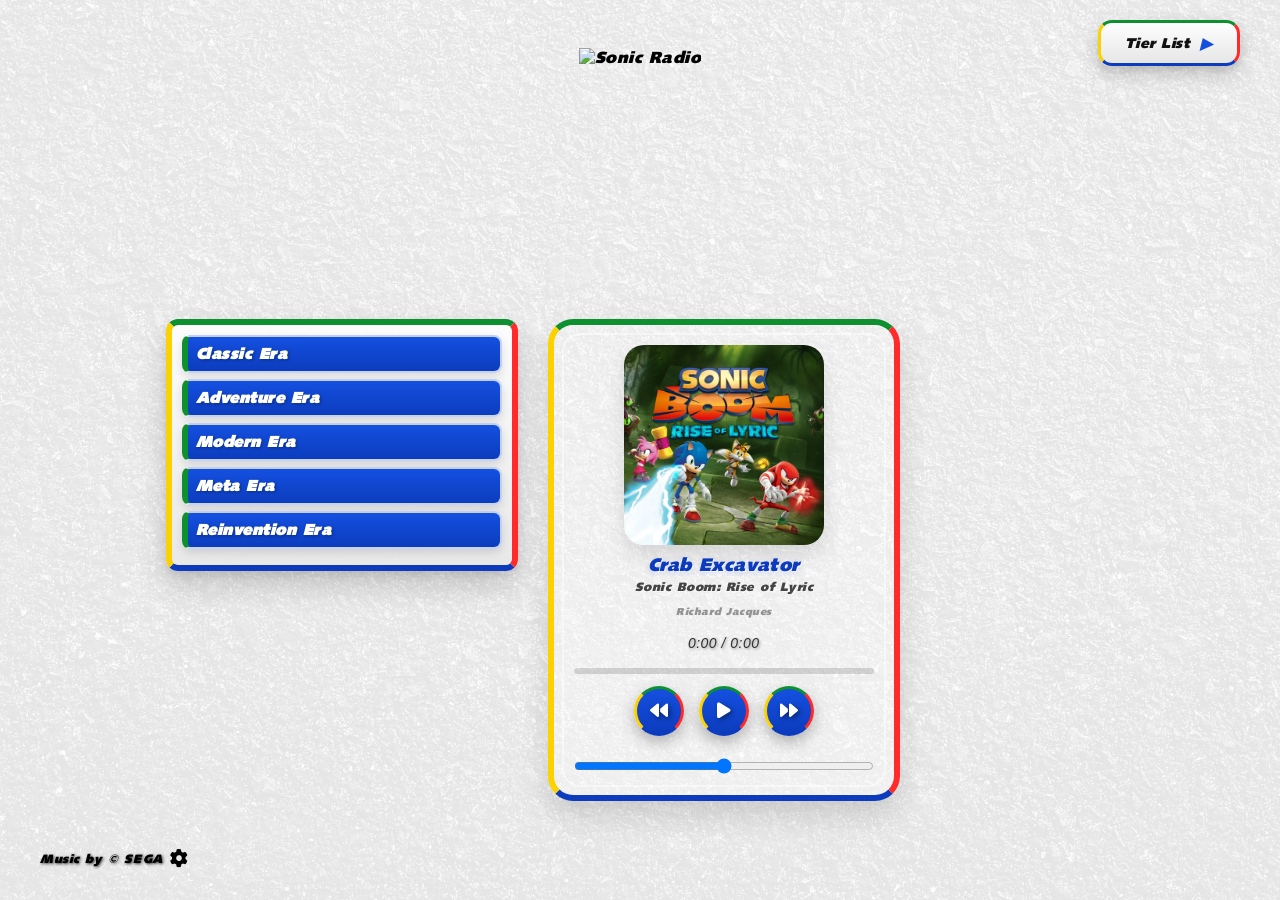
==== commit cfbf54c0: "Add lyrics and improve screenshot handling Add complete lyrics for Sonic CD (JP) 'Cosmic Eternity - " ====
--- a/index.html
+++ b/index.html
@@ -6,7 +6,7 @@
   <title>Sonic Radio</title>
   <link rel="stylesheet" href="style.css">
   <link rel="stylesheet" href="https://cdnjs.cloudflare.com/ajax/libs/font-awesome/6.4.0/css/all.min.css">
-  <link rel="icon" href="assets/icon/icon1.png">
+  <link rel="icon" href="assets/icon/icon.ico">
 </head>
 
 <body>
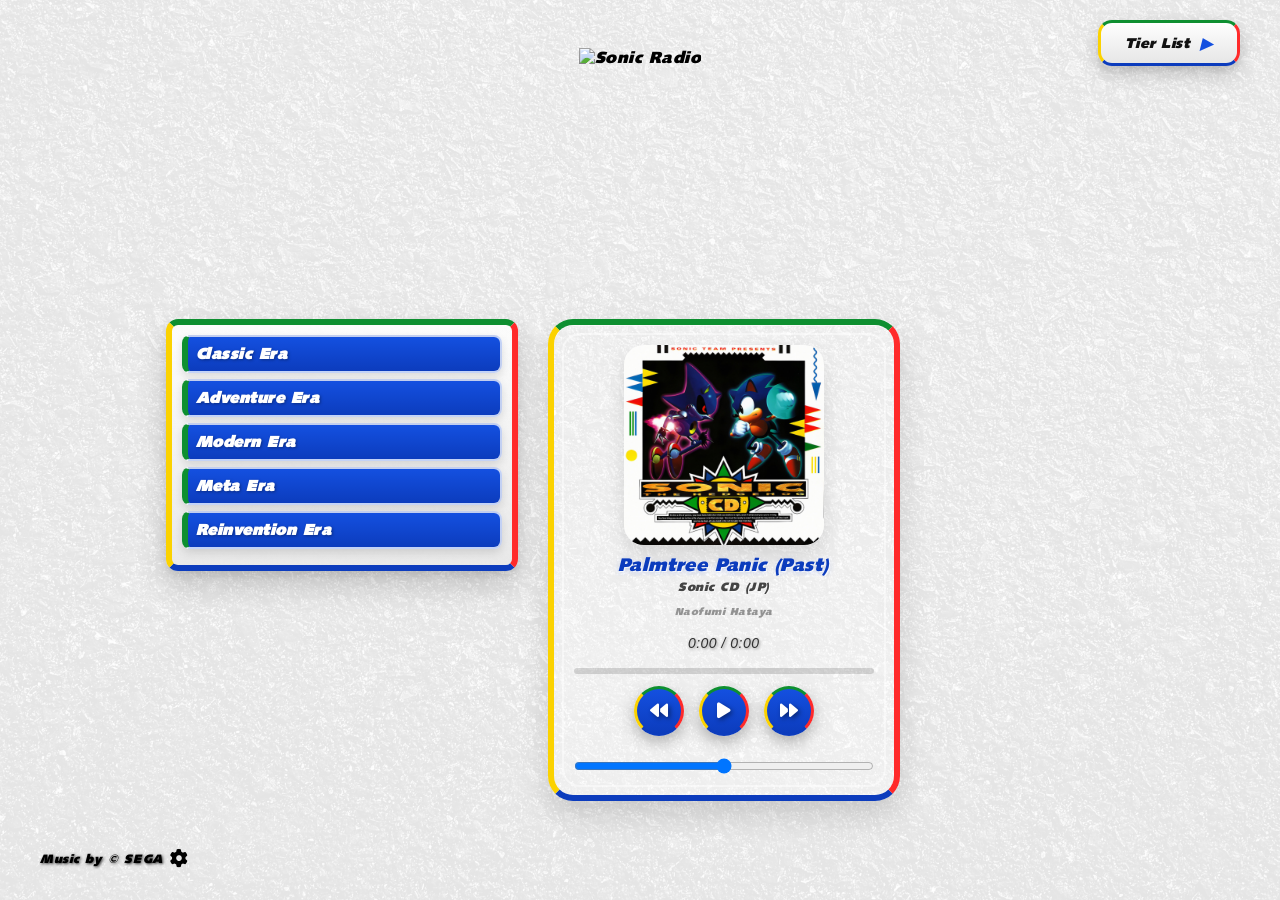
==== commit 6aefa5c4: "Add Sonic spin-off games and expand track collection Add 7 new cover artworks and expand the music l" ====
--- a/index.html
+++ b/index.html
@@ -3234,13 +3234,13 @@
                   <!-- Sonic Spinball -->
                   <div class="game">
 
-                    <button class="game-title">Sonic Spinball</button>
+                    <button class="game-title">Sonic Spinball (1993)</button>
 
                     <div class="tracks">
 
                       <div class="track"
                         data-src="https://pub-2b60b9657131401f97883d8e4b5c06c6.r2.dev/music/sonic-spinball/toxiccaves.flac"
-                        data-title="Toxic Caves" data-game="Sonic Spinball (1993)"
+                        data-title="Toxic Caves" data-game="Sonic Spinball"
                         data-cover="assets/covers/sonic-spinball.webp"
                         data-composer="Brian Coburn, Barry Blum, Howard Drossin">
                         Toxic Caves
@@ -3248,7 +3248,7 @@
 
                       <div class="track"
                         data-src="https://pub-2b60b9657131401f97883d8e4b5c06c6.r2.dev/music/sonic-spinball/lavapowerhouse.flac"
-                        data-title="Lava Powerhouse" data-game="Sonic Spinball (1993)"
+                        data-title="Lava Powerhouse" data-game="Sonic Spinball"
                         data-cover="assets/covers/sonic-spinball.webp"
                         data-composer="Brian Coburn, Barry Blum, Howard Drossin">
                         Lava Powerhouse
@@ -3256,7 +3256,7 @@
 
                       <div class="track"
                         data-src="https://pub-2b60b9657131401f97883d8e4b5c06c6.r2.dev/music/sonic-spinball/themachine.flac"
-                        data-title="The Machine" data-game="Sonic Spinball (1993)"
+                        data-title="The Machine" data-game="Sonic Spinball"
                         data-cover="assets/covers/sonic-spinball.webp"
                         data-composer="Brian Coburn, Barry Blum, Howard Drossin">
                         The Machine
@@ -3264,15 +3264,14 @@
 
                       <div class="track"
                         data-src="https://pub-2b60b9657131401f97883d8e4b5c06c6.r2.dev/music/sonic-spinball/showdown.flac"
-                        data-title="Showdown" data-game="Sonic Spinball (1993)"
-                        data-cover="assets/covers/sonic-spinball.webp"
+                        data-title="Showdown" data-game="Sonic Spinball" data-cover="assets/covers/sonic-spinball.webp"
                         data-composer="Brian Coburn, Barry Blum, Howard Drossin">
                         Showdown
                       </div>
 
                       <div class="track"
                         data-src="https://pub-2b60b9657131401f97883d8e4b5c06c6.r2.dev/music/sonic-spinball/bonusstage.flac"
-                        data-title="Bonus Stage" data-game="Sonic Spinball (1993)"
+                        data-title="Bonus Stage" data-game="Sonic Spinball"
                         data-cover="assets/covers/sonic-spinball.webp"
                         data-composer="Brian Coburn, Barry Blum, Howard Drossin">
                         Bonus Stage
@@ -3280,15 +3279,14 @@
 
                       <div class="track"
                         data-src="https://pub-2b60b9657131401f97883d8e4b5c06c6.r2.dev/music/sonic-spinball/boss.flac"
-                        data-title="Boss" data-game="Sonic Spinball (1993)"
-                        data-cover="assets/covers/sonic-spinball.webp"
+                        data-title="Boss" data-game="Sonic Spinball" data-cover="assets/covers/sonic-spinball.webp"
                         data-composer="Brian Coburn, Barry Blum, Howard Drossin">
                         Boss
                       </div>
 
                       <div class="track"
                         data-src="https://pub-2b60b9657131401f97883d8e4b5c06c6.r2.dev/music/sonic-spinball/spinballtheme.flac"
-                        data-title="Spinball Theme" data-game="Sonic Spinball (1993)"
+                        data-title="Spinball Theme" data-game="Sonic Spinball"
                         data-cover="assets/covers/sonic-spinball.webp"
                         data-composer="Brian Coburn, Barry Blum, Howard Drossin">
                         Spinball Theme
@@ -3296,7 +3294,7 @@
 
                       <div class="track"
                         data-src="https://pub-2b60b9657131401f97883d8e4b5c06c6.r2.dev/music/sonic-spinball/flighttovolcanicisland.flac"
-                        data-title="Flight To Volcanic Fortress" data-game="Sonic Spinball (1993)"
+                        data-title="Flight To Volcanic Fortress" data-game="Sonic Spinball"
                         data-cover="assets/covers/sonic-spinball.webp"
                         data-composer="Brian Coburn, Barry Blum, Howard Drossin">
                         Flight To Volcanic Fortress
@@ -3304,7 +3302,7 @@
 
                       <div class="track"
                         data-src="https://pub-2b60b9657131401f97883d8e4b5c06c6.r2.dev/music/sonic-spinball/toxiccavearranged.flac"
-                        data-title="Toxic Caves (Arranged)" data-game="Sonic Spinball (1993)"
+                        data-title="Toxic Caves (Arranged)" data-game="Sonic Spinball"
                         data-cover="assets/covers/sonic-spinball.webp"
                         data-composer="Brian Coburn, Barry Blum, Howard Drossin">
                         Toxic Caves (Arranged)
@@ -3312,7 +3310,7 @@
 
                       <div class="track"
                         data-src="https://pub-2b60b9657131401f97883d8e4b5c06c6.r2.dev/music/sonic-spinball/lavapowerhousearranged.flac"
-                        data-title="Lava Powerhouse (Arranged)" data-game="Sonic Spinball (1993)"
+                        data-title="Lava Powerhouse (Arranged)" data-game="Sonic Spinball"
                         data-cover="assets/covers/sonic-spinball.webp"
                         data-composer="Brian Coburn, Barry Blum, Howard Drossin">
                         Lava Powerhouse (Arranged)
@@ -3325,7 +3323,7 @@
                   <!-- Dr. Robotnik's Mean Bean Machine -->
                   <div class="game">
 
-                    <button class="game-title">Dr. Robotnik's Mean Bean Machine</button>
+                    <button class="game-title">Dr. Robotnik's Mean Bean Machine (1993)</button>
 
                     <div class="tracks">
 
@@ -3413,13 +3411,13 @@
                   <!-- SegaSonic the Hedgehog -->
                   <div class="game">
 
-                    <button class="game-title">SegaSonic the Hedgehog</button>
+                    <button class="game-title">SegaSonic the Hedgehog (1993)</button>
 
                     <div class="tracks">
 
                       <div class="track"
                         data-src="https://pub-2b60b9657131401f97883d8e4b5c06c6.r2.dev/music/segasonic/eggmanislandmap.mp3"
-                        data-title="I'll Get You Yet!" data-game="SegaSonic the Hedgehog (1993)"
+                        data-title="I'll Get You Yet!" data-game="SegaSonic the Hedgehog"
                         data-cover="assets/covers/segasonic.webp"
                         data-composer="Hiroshi Kawaguchi, Keitaro Hanada, Naoki TokiwaS">
                         I'll Get You Yet!
@@ -3428,7 +3426,7 @@
 
                       <div class="track"
                         data-src="https://pub-2b60b9657131401f97883d8e4b5c06c6.r2.dev/music/segasonic/volcanicvault.mp3"
-                        data-title="Quick! Escape!" data-game="SegaSonic the Hedgehog (1993)"
+                        data-title="Quick! Escape!" data-game="SegaSonic the Hedgehog"
                         data-cover="assets/covers/segasonic.webp"
                         data-composer="Hiroshi Kawaguchi, Keitaro Hanada, Naoki TokiwaS">
                         Quick! Escape!
@@ -3436,7 +3434,7 @@
 
                       <div class="track"
                         data-src="https://pub-2b60b9657131401f97883d8e4b5c06c6.r2.dev/music/segasonic/icyisle.mp3"
-                        data-title="Ice & Water" data-game="SegaSonic the Hedgehog (1993)"
+                        data-title="Ice & Water" data-game="SegaSonic the Hedgehog"
                         data-cover="assets/covers/segasonic.webp"
                         data-composer="Hiroshi Kawaguchi, Keitaro Hanada, Naoki TokiwaS">
                         Ice & Water
@@ -3444,7 +3442,7 @@
 
                       <div class="track"
                         data-src="https://pub-2b60b9657131401f97883d8e4b5c06c6.r2.dev/music/segasonic/desertdodge.mp3"
-                        data-title="Hot Pursuit" data-game="SegaSonic the Hedgehog (1993)"
+                        data-title="Hot Pursuit" data-game="SegaSonic the Hedgehog"
                         data-cover="assets/covers/segasonic.webp"
                         data-composer="Hiroshi Kawaguchi, Keitaro Hanada, Naoki TokiwaS">
                         Hot Pursuit
@@ -3452,7 +3450,7 @@
 
                       <div class="track"
                         data-src="https://pub-2b60b9657131401f97883d8e4b5c06c6.r2.dev/music/segasonic/traptower.mp3"
-                        data-title="Trap Tower" data-game="SegaSonic the Hedgehog (1993)"
+                        data-title="Trap Tower" data-game="SegaSonic the Hedgehog"
                         data-cover="assets/covers/segasonic.webp"
                         data-composer="Hiroshi Kawaguchi, Keitaro Hanada, Naoki TokiwaS">
                         Trap Tower
@@ -3460,7 +3458,7 @@
 
                       <div class="track"
                         data-src="https://pub-2b60b9657131401f97883d8e4b5c06c6.r2.dev/music/segasonic/landslidelimbo.mp3"
-                        data-title="Run Run Run!" data-game="SegaSonic the Hedgehog (1993)"
+                        data-title="Run Run Run!" data-game="SegaSonic the Hedgehog"
                         data-cover="assets/covers/segasonic.webp"
                         data-composer="Hiroshi Kawaguchi, Keitaro Hanada, Naoki TokiwaS">
                         Run Run Run!
@@ -3468,7 +3466,7 @@
 
                       <div class="track"
                         data-src="https://pub-2b60b9657131401f97883d8e4b5c06c6.r2.dev/music/segasonic/eggmanstower.mp3"
-                        data-title="Eggman's Tower" data-game="SegaSonic the Hedgehog (1993)"
+                        data-title="Eggman's Tower" data-game="SegaSonic the Hedgehog"
                         data-cover="assets/covers/segasonic.webp"
                         data-composer="Hiroshi Kawaguchi, Keitaro Hanada, Naoki TokiwaS">
                         Eggman's Tower
@@ -3476,7 +3474,7 @@
 
                       <div class="track"
                         data-src="https://pub-2b60b9657131401f97883d8e4b5c06c6.r2.dev/music/segasonic/credits.mp3"
-                        data-title="All Over" data-game="SegaSonic the Hedgehog (1993)"
+                        data-title="All Over" data-game="SegaSonic the Hedgehog"
                         data-cover="assets/covers/segasonic.webp"
                         data-composer="Hiroshi Kawaguchi, Keitaro Hanada, Naoki TokiwaS">
                         All Over
@@ -3486,10 +3484,611 @@
 
                   </div>
 
+                  <!-- Tails and the Music Maker -->
+                  <div class="game">
+
+                    <button class="game-title">Tails and the Music Maker (1994)</button>
+
+                    <div class="tracks">
+
+                      <div class="track"
+                        data-src="https://pub-2b60b9657131401f97883d8e4b5c06c6.r2.dev/music/tails-music-maker/titlescreen.flac"
+                        data-title="Title Screen ~ Page 5 - The Recording Studio" data-game="Tails and the Music Maker"
+                        data-cover="assets/covers/tails-music-maker.webp">
+                        Title Screen ~ Page 5 - The Recording Studio
+                      </div>
+
+                      <div class="track"
+                        data-src="https://pub-2b60b9657131401f97883d8e4b5c06c6.r2.dev/music/tails-music-maker/page1.flac"
+                        data-title="Page 1 - Travels With Tails" data-game="Tails and the Music Maker"
+                        data-cover="assets/covers/tails-music-maker.webp">
+                        Page 1 - Travels With Tails
+                      </div>
+
+                      <div class="track"
+                        data-src="https://pub-2b60b9657131401f97883d8e4b5c06c6.r2.dev/music/tails-music-maker/page2.flac"
+                        data-title="Page 2 - Percussion Pinball" data-game="Tails and the Music Maker"
+                        data-cover="assets/covers/tails-music-maker.webp">
+                        Page 2 - Percussion Pinball
+                      </div>
+
+                      <div class="track"
+                        data-src="https://pub-2b60b9657131401f97883d8e4b5c06c6.r2.dev/music/tails-music-maker/page3.flac"
+                        data-title="Page 3 - The Great Wall of Music" data-game="Tails and the Music Maker"
+                        data-cover="assets/covers/tails-music-maker.webp">
+                        Page 3 - The Great Wall of Music
+                      </div>
+
+                      <div class="track"
+                        data-src="https://pub-2b60b9657131401f97883d8e4b5c06c6.r2.dev/music/tails-music-maker/page4.flac"
+                        data-title="Page 4 - Making a Musical Match" data-game="Tails and the Music Maker"
+                        data-cover="assets/covers/tails-music-maker.webp">
+                        Page 4 - Making a Musical Match
+                      </div>
+
+                      <div class="track"
+                        data-src="https://pub-2b60b9657131401f97883d8e4b5c06c6.r2.dev/music/tails-music-maker/canonind.flac"
+                        data-title="Canon in D" data-game="Tails and the Music Maker"
+                        data-cover="assets/covers/tails-music-maker.webp">
+                        Canon in D
+                      </div>
+
+                      <div class="track"
+                        data-src="https://pub-2b60b9657131401f97883d8e4b5c06c6.r2.dev/music/tails-music-maker/scherzo.flac"
+                        data-title="Scherzo from A Midsummer Night's Dream" data-game="Tails and the Music Maker"
+                        data-cover="assets/covers/tails-music-maker.webp">
+                        Scherzo from A Midsummer Night's Dream
+                      </div>
+
+                      <div class="track"
+                        data-src="https://pub-2b60b9657131401f97883d8e4b5c06c6.r2.dev/music/tails-music-maker/rondoalla.flac"
+                        data-title="Rondo Alla Turca from Sonata in A (K. 331)" data-game="Tails and the Music Maker"
+                        data-cover="assets/covers/tails-music-maker.webp">
+                        Rondo Alla Turca from Sonata in A (K. 331)
+                      </div>
+
+                      <div class="track"
+                        data-src="https://pub-2b60b9657131401f97883d8e4b5c06c6.r2.dev/music/tails-music-maker/waltz.flac"
+                        data-title="Waltz in D-flat Major, Op. 64, No. 1" data-game="Tails and the Music Maker"
+                        data-cover="assets/covers/tails-music-maker.webp">
+                        Waltz in D-flat Major, Op. 64, No. 1
+                      </div>
+
+                      <div class="track"
+                        data-src="https://pub-2b60b9657131401f97883d8e4b5c06c6.r2.dev/music/tails-music-maker/sixmoments.flac"
+                        data-title="Six Moments Musicaux, Op. 94, No. 3 (D 780)" data-game="Tails and the Music Maker"
+                        data-cover="assets/covers/tails-music-maker.webp">
+                        Six Moments Musicaux, Op. 94, No. 3 (D 780)
+                      </div>
+
+                      <div class="track"
+                        data-src="https://pub-2b60b9657131401f97883d8e4b5c06c6.r2.dev/music/tails-music-maker/invention.flac"
+                        data-title="Invention No. 4 (BWV 775)" data-game="Tails and the Music Maker"
+                        data-cover="assets/covers/tails-music-maker.webp">
+                        Invention No. 4 (BWV 775)
+                      </div>
+
+                      <div class="track"
+                        data-src="https://pub-2b60b9657131401f97883d8e4b5c06c6.r2.dev/music/tails-music-maker/pianosonata.flac"
+                        data-title="Piano Sonata No. 14" data-game="Tails and the Music Maker"
+                        data-cover="assets/covers/tails-music-maker.webp">
+                        Piano Sonata No. 14
+                      </div>
+
+                      <div class="track"
+                        data-src="https://pub-2b60b9657131401f97883d8e4b5c06c6.r2.dev/music/tails-music-maker/twinkletwinkle.flac"
+                        data-title="Twinkle Twinkle Little Star" data-game="Tails and the Music Maker"
+                        data-cover="assets/covers/tails-music-maker.webp">
+                        Twinkle Twinkle Little Star
+                      </div>
+
+                      <div class="track"
+                        data-src="https://pub-2b60b9657131401f97883d8e4b5c06c6.r2.dev/music/tails-music-maker/farmerindell.flac"
+                        data-title="Farmer in the Dell" data-game="Tails and the Music Maker"
+                        data-cover="assets/covers/tails-music-maker.webp">
+                        Farmer in the Dell
+                      </div>
+
+                      <div class="track"
+                        data-src="https://pub-2b60b9657131401f97883d8e4b5c06c6.r2.dev/music/tails-music-maker/jinglebells.flac"
+                        data-title="Jingle Bells" data-game="Tails and the Music Maker"
+                        data-cover="assets/covers/tails-music-maker.webp">
+                        Jingle Bells
+                      </div>
+
+                      <div class="track"
+                        data-src="https://pub-2b60b9657131401f97883d8e4b5c06c6.r2.dev/music/tails-music-maker/catandthefiddle.flac"
+                        data-title="Cat and the Fiddle" data-game="Tails and the Music Maker"
+                        data-cover="assets/covers/tails-music-maker.webp">
+                        Cat and the Fiddle
+                      </div>
+
+                      <div class="track"
+                        data-src="https://pub-2b60b9657131401f97883d8e4b5c06c6.r2.dev/music/tails-music-maker/marylittlelamb.flac"
+                        data-title="Mary Had a Little Lamb" data-game="Tails and the Music Maker"
+                        data-cover="assets/covers/tails-music-maker.webp">
+                        Mary Had a Little Lamb
+                      </div>
+
+                      <div class="track"
+                        data-src="https://pub-2b60b9657131401f97883d8e4b5c06c6.r2.dev/music/tails-music-maker/threeblindmice.flac"
+                        data-title="Three Blind Mice" data-game="Tails and the Music Maker"
+                        data-cover="assets/covers/tails-music-maker.webp">
+                        Three Blind Mice
+                      </div>
+
+                      <div class="track"
+                        data-src="https://pub-2b60b9657131401f97883d8e4b5c06c6.r2.dev/music/tails-music-maker/popgoesweasel.flac"
+                        data-title="Pop Goes the Weasel" data-game="Tails and the Music Maker"
+                        data-cover="assets/covers/tails-music-maker.webp">
+                        Pop Goes the Weasel
+                      </div>
+
+                      <div class="track"
+                        data-src="https://pub-2b60b9657131401f97883d8e4b5c06c6.r2.dev/music/tails-music-maker/billyboy.flac"
+                        data-title="Billy Boy" data-game="Tails and the Music Maker"
+                        data-cover="assets/covers/tails-music-maker.webp">
+                        Billy Boy
+                      </div>
+
+                      <div class="track"
+                        data-src="https://pub-2b60b9657131401f97883d8e4b5c06c6.r2.dev/music/tails-music-maker/bicyclefortwo.flac"
+                        data-title="Bicycle Built for Two" data-game="Tails and the Music Maker"
+                        data-cover="assets/covers/tails-music-maker.webp">
+                        Bicycle Built for Two
+                      </div>
+
+                      <div class="track"
+                        data-src="https://pub-2b60b9657131401f97883d8e4b5c06c6.r2.dev/music/tails-music-maker/eensiespider.flac"
+                        data-title="Eensie Weensie Spider" data-game="Tails and the Music Maker"
+                        data-cover="assets/covers/tails-music-maker.webp">
+                        Eensie Weensie Spider
+                      </div>
+
+                      <div class="track"
+                        data-src="https://pub-2b60b9657131401f97883d8e4b5c06c6.r2.dev/music/tails-music-maker/hickorydick.flac"
+                        data-title="Hickory Dickory Dock" data-game="Tails and the Music Maker"
+                        data-cover="assets/covers/tails-music-maker.webp">
+                        Hickory Dickory Dock
+                      </div>
+
+                      <div class="track"
+                        data-src="https://pub-2b60b9657131401f97883d8e4b5c06c6.r2.dev/music/tails-music-maker/rowrowrow.flac"
+                        data-title="Row Row Row Your Boat" data-game="Tails and the Music Maker"
+                        data-cover="assets/covers/tails-music-maker.webp">
+                        Row Row Row Your Boat
+                      </div>
+
+                      <div class="track"
+                        data-src="https://pub-2b60b9657131401f97883d8e4b5c06c6.r2.dev/music/tails-music-maker/ontopofold.flac"
+                        data-title="On Top Of Old Smoky" data-game="Tails and the Music Maker"
+                        data-cover="assets/covers/tails-music-maker.webp">
+                        On Top Of Old Smoky
+                      </div>
+
+                    </div>
+
+                  </div>
+
+                  <!-- Sonic Drift -->
+                  <div class="game">
+
+                    <button class="game-title">Sonic Drift (1994)</button>
+
+                    <div class="tracks">
+
+                      <div class="track"
+                        data-src="https://pub-2b60b9657131401f97883d8e4b5c06c6.r2.dev/music/sonic-drift/titlescreen.mp3"
+                        data-title="Title Screen" data-game="Sonic Drift" data-cover="assets/covers/sonic-drift.webp"
+                        data-composer="Masayuki Nagao">
+                        Title Screen
+                      </div>
+
+                      <div class="track"
+                        data-src="https://pub-2b60b9657131401f97883d8e4b5c06c6.r2.dev/music/sonic-drift/options.mp3"
+                        data-title="Options" data-game="Sonic Drift" data-cover="assets/covers/sonic-drift.webp"
+                        data-composer="Masayuki Nagao">
+                        Options
+                      </div>
+
+                      <div class="track"
+                        data-src="https://pub-2b60b9657131401f97883d8e4b5c06c6.r2.dev/music/sonic-drift/courseselect.mp3"
+                        data-title="Course Select" data-game="Sonic Drift" data-cover="assets/covers/sonic-drift.webp"
+                        data-composer="Masayuki Nagao">
+                        Course Select
+                      </div>
+
+                      <div class="track"
+                        data-src="https://pub-2b60b9657131401f97883d8e4b5c06c6.r2.dev/music/sonic-drift/driverselect.mp3"
+                        data-title="Driver Select" data-game="Sonic Drift" data-cover="assets/covers/sonic-drift.webp"
+                        data-composer="Masayuki Nagao">
+                        Driver Select
+                      </div>
+
+                      <div class="track"
+                        data-src="https://pub-2b60b9657131401f97883d8e4b5c06c6.r2.dev/music/sonic-drift/greenhill.mp3"
+                        data-title="Green Hill" data-game="Sonic Drift" data-cover="assets/covers/sonic-drift.webp"
+                        data-composer="Masayuki Nagao">
+                        Green Hill
+                      </div>
+
+                      <div class="track"
+                        data-src="https://pub-2b60b9657131401f97883d8e4b5c06c6.r2.dev/music/sonic-drift/marble.mp3"
+                        data-title="Marble" data-game="Sonic Drift" data-cover="assets/covers/sonic-drift.webp"
+                        data-composer="Masayuki Nagao">
+                        Marble
+                      </div>
+
+                      <div class="track"
+                        data-src="https://pub-2b60b9657131401f97883d8e4b5c06c6.r2.dev/music/sonic-drift/springyard.mp3"
+                        data-title="Spring Yard" data-game="Sonic Drift" data-cover="assets/covers/sonic-drift.webp"
+                        data-composer="Masayuki Nagao">
+                        Spring Yard
+                      </div>
+
+                      <div class="track"
+                        data-src="https://pub-2b60b9657131401f97883d8e4b5c06c6.r2.dev/music/sonic-drift/labyrinth.mp3"
+                        data-title="Labyrinth" data-game="Sonic Drift" data-cover="assets/covers/sonic-drift.webp"
+                        data-composer="Masayuki Nagao">
+                        Labyrinth
+                      </div>
+
+                      <div class="track"
+                        data-src="https://pub-2b60b9657131401f97883d8e4b5c06c6.r2.dev/music/sonic-drift/starlight.mp3"
+                        data-title="Star Light" data-game="Sonic Drift" data-cover="assets/covers/sonic-drift.webp"
+                        data-composer="Masayuki Nagao">
+                        Star Light
+                      </div>
+
+                      <div class="track"
+                        data-src="https://pub-2b60b9657131401f97883d8e4b5c06c6.r2.dev/music/sonic-drift/scrapbrain.mp3"
+                        data-title="Scrap Brain" data-game="Sonic Drift" data-cover="assets/covers/sonic-drift.webp"
+                        data-composer="Masayuki Nagao">
+                        Scrap Brain
+                      </div>
+
+                      <div class="track"
+                        data-src="https://pub-2b60b9657131401f97883d8e4b5c06c6.r2.dev/music/sonic-drift/credits.mp3"
+                        data-title="Credits" data-game="Sonic Drift" data-cover="assets/covers/sonic-drift.webp"
+                        data-composer="Masayuki Nagao">
+                        Credits
+                      </div>
+
+                    </div>
+
+                  </div>
+
+                  <!-- Sonic Drift 2 -->
+                  <div class="game">
+
+                    <button class="game-title">Sonic Drift 2 (1995)</button>
+
+                    <div class="tracks">
+
+                      <div class="track"
+                        data-src="https://pub-2b60b9657131401f97883d8e4b5c06c6.r2.dev/music/sonic-drift2/titlescreen.mp3"
+                        data-title="Title Screen" data-game="Sonic Drift 2" data-cover="assets/covers/sonic-drift2.webp"
+                        data-composer="Masayuki Nagao, Saori Kobayashi">
+                        Title Screen
+                      </div>
+
+                      <div class="track"
+                        data-src="https://pub-2b60b9657131401f97883d8e4b5c06c6.r2.dev/music/sonic-drift2/gpselect.mp3"
+                        data-title="GP Select" data-game="Sonic Drift 2" data-cover="assets/covers/sonic-drift2.webp"
+                        data-composer="Masayuki Nagao, Saori Kobayashi">
+                        GP Select
+                      </div>
+
+                      <div class="track"
+                        data-src="https://pub-2b60b9657131401f97883d8e4b5c06c6.r2.dev/music/sonic-drift2/emeraldhill.mp3"
+                        data-title="Emerald Hill" data-game="Sonic Drift 2" data-cover="assets/covers/sonic-drift2.webp"
+                        data-composer="Masayuki Nagao, Saori Kobayashi">
+                        Emerald Hill
+                      </div>
+
+                      <div class="track"
+                        data-src="https://pub-2b60b9657131401f97883d8e4b5c06c6.r2.dev/music/sonic-drift2/hilltop.mp3"
+                        data-title="Hill Top" data-game="Sonic Drift 2" data-cover="assets/covers/sonic-drift2.webp"
+                        data-composer="Masayuki Nagao, Saori Kobayashi">
+                        Hill Top
+                      </div>
+
+                      <div class="track"
+                        data-src="https://pub-2b60b9657131401f97883d8e4b5c06c6.r2.dev/music/sonic-drift2/darkvalley.mp3"
+                        data-title="Dark Valley" data-game="Sonic Drift 2" data-cover="assets/covers/sonic-drift2.webp"
+                        data-composer="Masayuki Nagao, Saori Kobayashi">
+                        Dark Valley
+                      </div>
+
+                      <div class="track"
+                        data-src="https://pub-2b60b9657131401f97883d8e4b5c06c6.r2.dev/music/sonic-drift2/casinonight.mp3"
+                        data-title="Casino Night" data-game="Sonic Drift 2" data-cover="assets/covers/sonic-drift2.webp"
+                        data-composer="Masayuki Nagao, Saori Kobayashi">
+                        Casino Night
+                      </div>
+
+                      <div class="track"
+                        data-src="https://pub-2b60b9657131401f97883d8e4b5c06c6.r2.dev/music/sonic-drift2/desertroad.mp3"
+                        data-title="Desert Road" data-game="Sonic Drift 2" data-cover="assets/covers/sonic-drift2.webp"
+                        data-composer="Masayuki Nagao, Saori Kobayashi">
+                        Desert Road
+                      </div>
+
+                      <div class="track"
+                        data-src="https://pub-2b60b9657131401f97883d8e4b5c06c6.r2.dev/music/sonic-drift2/ironruin.mp3"
+                        data-title="Iron Ruin" data-game="Sonic Drift 2" data-cover="assets/covers/sonic-drift2.webp"
+                        data-composer="Masayuki Nagao, Saori Kobayashi">
+                        Iron Ruin
+                      </div>
+
+                      <div class="track"
+                        data-src="https://pub-2b60b9657131401f97883d8e4b5c06c6.r2.dev/music/sonic-drift2/rainysavannah.mp3"
+                        data-title="Rainy Savannah" data-game="Sonic Drift 2"
+                        data-cover="assets/covers/sonic-drift2.webp" data-composer="Masayuki Nagao, Saori Kobayashi">
+                        Rainy Savannah
+                      </div>
+
+                      <div class="track"
+                        data-src="https://pub-2b60b9657131401f97883d8e4b5c06c6.r2.dev/music/sonic-drift2/icecap.mp3"
+                        data-title="Ice Cap" data-game="Sonic Drift 2" data-cover="assets/covers/sonic-drift2.webp"
+                        data-composer="Masayuki Nagao, Saori Kobayashi">
+                        Ice Cap
+                      </div>
+
+                      <div class="track"
+                        data-src="https://pub-2b60b9657131401f97883d8e4b5c06c6.r2.dev/music/sonic-drift2/mysticcave.mp3"
+                        data-title="Mystic Cave" data-game="Sonic Drift 2" data-cover="assets/covers/sonic-drift2.webp"
+                        data-composer="Masayuki Nagao, Saori Kobayashi">
+                        Mystic Cave
+                      </div>
+
+                      <div class="track"
+                        data-src="https://pub-2b60b9657131401f97883d8e4b5c06c6.r2.dev/music/sonic-drift2/quakecave.mp3"
+                        data-title="Quake Cave" data-game="Sonic Drift 2" data-cover="assets/covers/sonic-drift2.webp"
+                        data-composer="Masayuki Nagao, Saori Kobayashi">
+                        Quake Cave
+                      </div>
+
+                      <div class="track"
+                        data-src="https://pub-2b60b9657131401f97883d8e4b5c06c6.r2.dev/music/sonic-drift2/balloonpanic.mp3"
+                        data-title="Balloon Panic" data-game="Sonic Drift 2"
+                        data-cover="assets/covers/sonic-drift2.webp" data-composer="Masayuki Nagao, Saori Kobayashi">
+                        Balloon Panic
+                      </div>
+
+                      <div class="track"
+                        data-src="https://pub-2b60b9657131401f97883d8e4b5c06c6.r2.dev/music/sonic-drift2/emeraldocean.mp3"
+                        data-title="Emerald Ocean" data-game="Sonic Drift 2"
+                        data-cover="assets/covers/sonic-drift2.webp" data-composer="Masayuki Nagao, Saori Kobayashi">
+                        Emerald Ocean
+                      </div>
+
+                      <div class="track"
+                        data-src="https://pub-2b60b9657131401f97883d8e4b5c06c6.r2.dev/music/sonic-drift2/milkyway.mp3"
+                        data-title="Milky Way" data-game="Sonic Drift 2" data-cover="assets/covers/sonic-drift2.webp"
+                        data-composer="Masayuki Nagao, Saori Kobayashi">
+                        Milky Way
+                      </div>
+
+                      <div class="track"
+                        data-src="https://pub-2b60b9657131401f97883d8e4b5c06c6.r2.dev/music/sonic-drift2/deathegg.mp3"
+                        data-title="Death Egg" data-game="Sonic Drift 2" data-cover="assets/covers/sonic-drift2.webp"
+                        data-composer="Masayuki Nagao, Saori Kobayashi">
+                        Death Egg
+                      </div>
+
+                      <div class="track"
+                        data-src="https://pub-2b60b9657131401f97883d8e4b5c06c6.r2.dev/music/sonic-drift2/finalgp.mp3"
+                        data-title="Final GP" data-game="Sonic Drift 2" data-cover="assets/covers/sonic-drift2.webp"
+                        data-composer="Masayuki Nagao, Saori Kobayashi">
+                        Final GP
+                      </div>
+
+                      <div class="track"
+                        data-src="https://pub-2b60b9657131401f97883d8e4b5c06c6.r2.dev/music/sonic-drift2/credits.mp3"
+                        data-title="Credits" data-game="Sonic Drift 2" data-cover="assets/covers/sonic-drift2.webp"
+                        data-composer="Masayuki Nagao, Saori Kobayashi">
+                        Credits
+                      </div>
+
+                    </div>
+
+                  </div>
+
+                  <!-- Tails' Skypatrol -->
+                  <div class="game">
+
+                    <button class="game-title">Tails' Skypatrol (1995)</button>
+
+                    <div class="tracks">
+
+                      <div class="track"
+                        data-src="https://pub-2b60b9657131401f97883d8e4b5c06c6.r2.dev/music/tails-skypatrol/trainingarea.flac"
+                        data-title="Training Area" data-game="Tails' Skypatrol"
+                        data-cover="assets/covers/tails-skypatrol.webp" data-composer="Chikayo Fukuda, Kazunechan">
+                        Training Area
+                      </div>
+
+                      <div class="track"
+                        data-src="https://pub-2b60b9657131401f97883d8e4b5c06c6.r2.dev/music/tails-skypatrol/railcanyon.flac"
+                        data-title="Rail Canyon" data-game="Tails' Skypatrol"
+                        data-cover="assets/covers/tails-skypatrol.webp" data-composer="Chikayo Fukuda, Kazunechan">
+                        Rail Canyon
+                      </div>
+
+                      <div class="track"
+                        data-src="https://pub-2b60b9657131401f97883d8e4b5c06c6.r2.dev/music/tails-skypatrol/ruinwoodarea1.flac"
+                        data-title="Ruin Wood 1" data-game="Tails' Skypatrol"
+                        data-cover="assets/covers/tails-skypatrol.webp" data-composer="Chikayo Fukuda, Kazunechan">
+                        Ruin Wood 1
+                      </div>
+
+                      <div class="track"
+                        data-src="https://pub-2b60b9657131401f97883d8e4b5c06c6.r2.dev/music/tails-skypatrol/ruinwoodarea2.flac"
+                        data-title="Ruin Wood 2" data-game="Tails' Skypatrol"
+                        data-cover="assets/covers/tails-skypatrol.webp" data-composer="Chikayo Fukuda, Kazunechan">
+                        Ruin Wood 2
+                      </div>
+
+                      <div class="track"
+                        data-src="https://pub-2b60b9657131401f97883d8e4b5c06c6.r2.dev/music/tails-skypatrol/metalisland.flac"
+                        data-title="Metal Island" data-game="Tails' Skypatrol"
+                        data-cover="assets/covers/tails-skypatrol.webp" data-composer="Chikayo Fukuda, Kazunechan">
+                        Metal Island
+                      </div>
+
+                      <div class="track"
+                        data-src="https://pub-2b60b9657131401f97883d8e4b5c06c6.r2.dev/music/tails-skypatrol/darkcastle.flac"
+                        data-title="Dark Castle" data-game="Tails' Skypatrol"
+                        data-cover="assets/covers/tails-skypatrol.webp" data-composer="Chikayo Fukuda, Kazunechan">
+                        Dark Castle
+                      </div>
+
+                      <div class="track"
+                        data-src="https://pub-2b60b9657131401f97883d8e4b5c06c6.r2.dev/music/tails-skypatrol/railcanyonboss.flac"
+                        data-title="Hocke-Wulf" data-game="Tails' Skypatrol"
+                        data-cover="assets/covers/tails-skypatrol.webp" data-composer="Chikayo Fukuda, Kazunechan">
+                        Hocke-Wulf
+                      </div>
+
+                      <div class="track"
+                        data-src="https://pub-2b60b9657131401f97883d8e4b5c06c6.r2.dev/music/tails-skypatrol/ruinwoodareaboss.flac"
+                        data-title="Bearanger" data-game="Tails' Skypatrol"
+                        data-cover="assets/covers/tails-skypatrol.webp" data-composer="Chikayo Fukuda, Kazunechan">
+                        Bearanger
+                      </div>
+
+                      <div class="track"
+                        data-src="https://pub-2b60b9657131401f97883d8e4b5c06c6.r2.dev/music/tails-skypatrol/darkcastleboss.flac"
+                        data-title="Witchcart" data-game="Tails' Skypatrol"
+                        data-cover="assets/covers/tails-skypatrol.webp" data-composer="Chikayo Fukuda, Kazunechan">
+                        Witchcart
+                      </div>
+
+                      <div class="track"
+                        data-src="https://pub-2b60b9657131401f97883d8e4b5c06c6.r2.dev/music/tails-skypatrol/metalislandboss.flac"
+                        data-title="Carrottia" data-game="Tails' Skypatrol"
+                        data-cover="assets/covers/tails-skypatrol.webp" data-composer="Chikayo Fukuda, Kazunechan">
+                        Carrottia
+                      </div>
+
+                      <div class="track"
+                        data-src="https://pub-2b60b9657131401f97883d8e4b5c06c6.r2.dev/music/tails-skypatrol/ending.flac"
+                        data-title="Ending" data-game="Tails' Skypatrol" data-cover="assets/covers/tails-skypatrol.webp"
+                        data-composer="Chikayo Fukuda, Kazunechan">
+                        Ending
+                      </div>
+
+                    </div>
+
+                  </div>
+
+                  <!-- Tails Adventure -->
+                  <div class="game">
+
+                    <button class="game-title">Tails Adventure (1995)</button>
+
+                    <div class="tracks">
+
+                      <div class="track"
+                        data-src="https://pub-2b60b9657131401f97883d8e4b5c06c6.r2.dev/music/tails-adventure/worldmap.flac"
+                        data-title="World Map" data-game="Tails Adventure"
+                        data-cover="assets/covers/tails-adventure.webp" data-composer="Kojiro Mikusa">
+                        World Map
+                      </div>
+
+                      <div class="track"
+                        data-src="https://pub-2b60b9657131401f97883d8e4b5c06c6.r2.dev/music/tails-adventure/tailshouse.flac"
+                        data-title="Tails' House" data-game="Tails Adventure"
+                        data-cover="assets/covers/tails-adventure.webp" data-composer="Kojiro Mikusa">
+                        Tails' House
+                      </div>
+
+                      <div class="track"
+                        data-src="https://pub-2b60b9657131401f97883d8e4b5c06c6.r2.dev/music/tails-adventure/seafox.flac"
+                        data-title="Sea Fox" data-game="Tails Adventure" data-cover="assets/covers/tails-adventure.webp"
+                        data-composer="Kojiro Mikusa">
+                        Sea Fox
+                      </div>
+
+                      <div class="track"
+                        data-src="https://pub-2b60b9657131401f97883d8e4b5c06c6.r2.dev/music/tails-adventure/poloyforest.flac"
+                        data-title="Poloy Forest" data-game="Tails Adventure"
+                        data-cover="assets/covers/tails-adventure.webp" data-composer="Kojiro Mikusa">
+                        Poloy Forest
+                      </div>
+
+                      <div class="track"
+                        data-src="https://pub-2b60b9657131401f97883d8e4b5c06c6.r2.dev/music/tails-adventure/volcanictunnel.flac"
+                        data-title="Volcanic Tunnel" data-game="Tails Adventure"
+                        data-cover="assets/covers/tails-adventure.webp" data-composer="Kojiro Mikusa">
+                        Volcanic Tunnel
+                      </div>
+
+                      <div class="track"
+                        data-src="https://pub-2b60b9657131401f97883d8e4b5c06c6.r2.dev/music/tails-adventure/pollymt1.flac"
+                        data-title="Polly Mountain" data-game="Tails Adventure"
+                        data-cover="assets/covers/tails-adventure.webp" data-composer="Kojiro Mikusa">
+                        Polly Mountain
+                      </div>
+
+                      <div class="track"
+                        data-src="https://pub-2b60b9657131401f97883d8e4b5c06c6.r2.dev/music/tails-adventure/lakerocky.flac"
+                        data-title="Lake Rocky" data-game="Tails Adventure"
+                        data-cover="assets/covers/tails-adventure.webp" data-composer="Kojiro Mikusa">
+                        Lake Rocky
+                      </div>
+
+                      <div class="track"
+                        data-src="https://pub-2b60b9657131401f97883d8e4b5c06c6.r2.dev/music/tails-adventure/caronforest.flac"
+                        data-title="Caron Forest" data-game="Tails Adventure"
+                        data-cover="assets/covers/tails-adventure.webp" data-composer="Kojiro Mikusa">
+                        Caron Forest
+                      </div>
+
+                      <div class="track"
+                        data-src="https://pub-2b60b9657131401f97883d8e4b5c06c6.r2.dev/music/tails-adventure/cocoisland.flac"
+                        data-title="Coco Island" data-game="Tails Adventure"
+                        data-cover="assets/covers/tails-adventure.webp" data-composer="Kojiro Mikusa">
+                        Coco Island
+                      </div>
+
+                      <div class="track"
+                        data-src="https://pub-2b60b9657131401f97883d8e4b5c06c6.r2.dev/music/tails-adventure/battlefortress.flac"
+                        data-title="Battle Fortress" data-game="Tails Adventure"
+                        data-cover="assets/covers/tails-adventure.webp" data-composer="Kojiro Mikusa">
+                        Battle Fortress
+                      </div>
+
+                      <div class="track"
+                        data-src="https://pub-2b60b9657131401f97883d8e4b5c06c6.r2.dev/music/tails-adventure/boss.flac"
+                        data-title="Boss" data-game="Tails Adventure" data-cover="assets/covers/tails-adventure.webp"
+                        data-composer="Kojiro Mikusa">
+                        Boss
+                      </div>
+
+                      <div class="track"
+                        data-src="https://pub-2b60b9657131401f97883d8e4b5c06c6.r2.dev/music/tails-adventure/finalboss.flac"
+                        data-title="Great Battle Kukku ~ Final Boss" data-game="Tails Adventure"
+                        data-cover="assets/covers/tails-adventure.webp" data-composer="Kojiro Mikusa">
+                        Final Boss
+                      </div>
+
+                      <div class="track"
+                        data-src="https://pub-2b60b9657131401f97883d8e4b5c06c6.r2.dev/music/tails-adventure/credits.flac"
+                        data-title="Credits" data-game="Tails Adventure" data-cover="assets/covers/tails-adventure.webp"
+                        data-composer="Kojiro Mikusa">
+                        Credits
+                      </div>
+
+                    </div>
+
+                  </div>
+
                   <!-- Sonic the Hedgehog: The Movie -->
                   <div class="game">
 
-                    <button class="game-title">Sonic the Hedgehog: The Movie</button>
+                    <button class="game-title">Sonic the Hedgehog: The Movie (1996)</button>
 
                     <div class="tracks">
 
--- a/style.css
+++ b/style.css
@@ -4101,7 +4101,7 @@
 }
 
 .player.greenhill-mode #trackTitle {
-  color: #28b44b;
+  color: #0E8F30;
 
   text-shadow:
     2px 2px 0 rgba(80, 40, 0, .65),
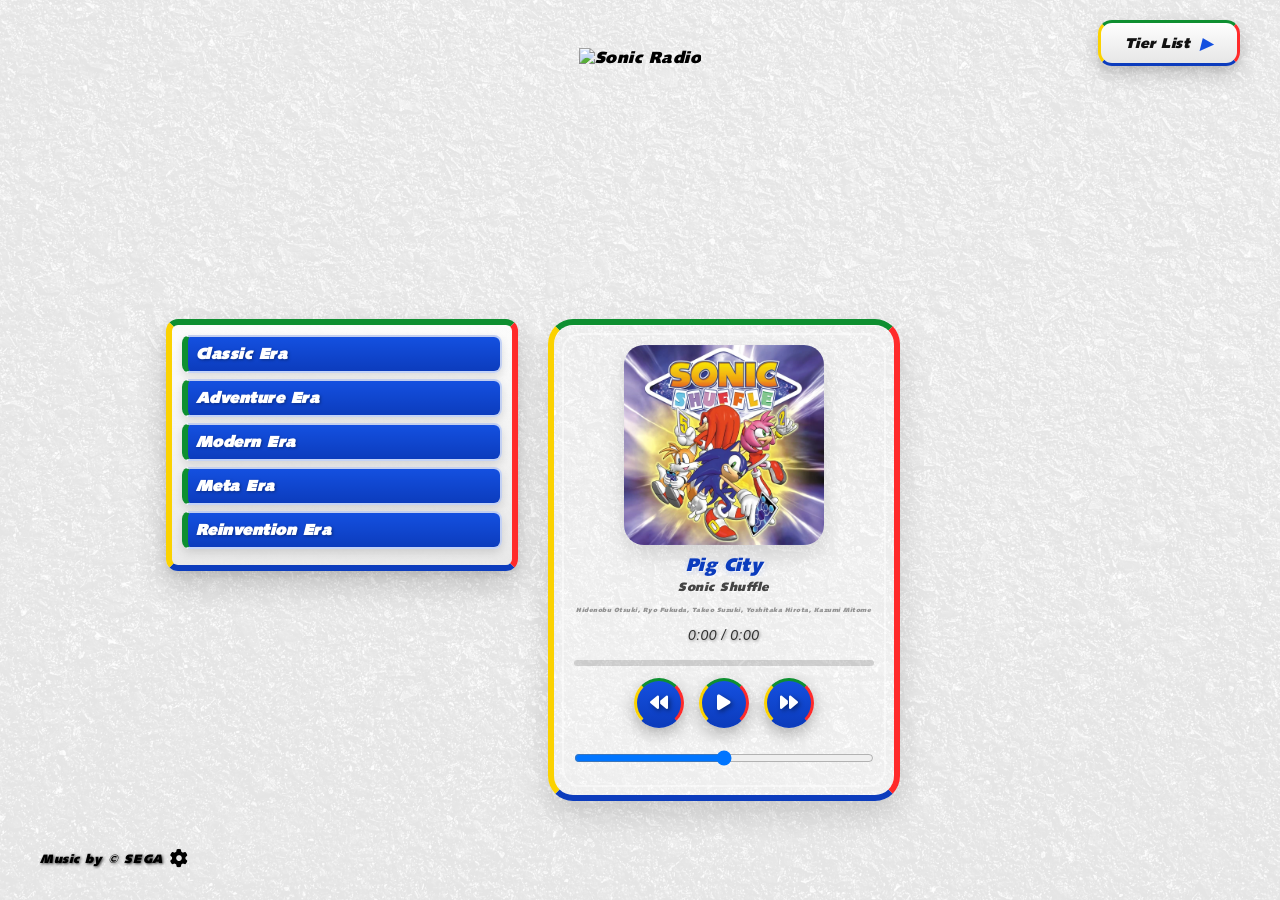
==== commit f8c40f54: "Add new tracks, screenshots and Eggman GIF Add multiple new assets (covers, screenshots, eggman GIF)" ====
--- a/index.html
+++ b/index.html
@@ -1237,7 +1237,7 @@
                     </div>
                   </div>
 
-                  <!-- SONIC 3 -->
+                  <!-- CHAOTIX -->
                   <div class="game">
                     <button class="game-title">Sonic 3 & Knuckles (1994)</button>
                     <div class="tracks">
@@ -1898,6 +1898,100 @@
                             data-title="Unused Ending" data-game="Sonic & Knuckles Collection"
                             data-cover="assets/covers/sonic-knuckles-collection.webp">
                             Unused Ending
+                          </div>
+
+                        </div>
+                      </div>
+
+                      <!-- Album OST -->
+                      <div class="subgame">
+
+                        <button class="subgame-title">Album</button>
+
+                        <div class="subtracks">
+
+                          <div class="track"
+                            data-src="https://pub-2b60b9657131401f97883d8e4b5c06c6.r2.dev/music/sonic3/album/themeofsonicknuckles.flac"
+                            data-title="Theme of SONIC & KNUCKLES" data-game="Sonic & Knuckles • Sonic the Hedgehog 3"
+                            data-cover="assets/covers/sonic-knuckles-3.webp" data-composer="Howard Drossin">
+                            Theme of SONIC & KNUCKLES
+                          </div>
+
+                          <div class="track"
+                            data-src="https://pub-2b60b9657131401f97883d8e4b5c06c6.r2.dev/music/sonic3/album/mushroomhill.flac"
+                            data-title="Mushroom Hill" data-game="Sonic & Knuckles • Sonic the Hedgehog 3"
+                            data-cover="assets/covers/sonic-knuckles-3.webp">
+                            Mushroom Hill
+                          </div>
+
+                          <div class="track"
+                            data-src="https://pub-2b60b9657131401f97883d8e4b5c06c6.r2.dev/music/sonic3/album/flyingbattery.flac"
+                            data-title="Flying Battery" data-game="Sonic & Knuckles • Sonic the Hedgehog 3"
+                            data-cover="assets/covers/sonic-knuckles-3.webp">
+                            Flying Battery
+                          </div>
+
+                          <div class="track"
+                            data-src="https://pub-2b60b9657131401f97883d8e4b5c06c6.r2.dev/music/sonic3/album/theboss.flac"
+                            data-title="The Boss" data-game="Sonic & Knuckles • Sonic the Hedgehog 3"
+                            data-cover="assets/covers/sonic-knuckles-3.webp">
+                            The Boss
+                          </div>
+
+                          <div class="track"
+                            data-src="https://pub-2b60b9657131401f97883d8e4b5c06c6.r2.dev/music/sonic3/album/sandopolis.flac"
+                            data-title="Sandopolis" data-game="Sonic & Knuckles • Sonic the Hedgehog 3"
+                            data-cover="assets/covers/sonic-knuckles-3.webp">
+                            Sandopolis
+                          </div>
+
+                          <div class="track"
+                            data-src="https://pub-2b60b9657131401f97883d8e4b5c06c6.r2.dev/music/sonic3/album/lavareef.flac"
+                            data-title="Lava Reef" data-game="Sonic & Knuckles • Sonic the Hedgehog 3"
+                            data-cover="assets/covers/sonic-knuckles-3.webp">
+                            Lava Reef
+                          </div>
+
+                          <div class="track"
+                            data-src="https://pub-2b60b9657131401f97883d8e4b5c06c6.r2.dev/music/sonic3/album/ringanddiamonds.flac"
+                            data-title="Rings and Diamonds Land" data-game="Sonic & Knuckles • Sonic the Hedgehog 3"
+                            data-cover="assets/covers/sonic-knuckles-3.webp" data-composer="Jun Senoue, Milpo">
+                            Rings and Diamonds Land
+                          </div>
+
+                          <div class="track"
+                            data-src="https://pub-2b60b9657131401f97883d8e4b5c06c6.r2.dev/music/sonic3/album/skysanctuary.flac"
+                            data-title="Sky Sanctuary" data-game="Sonic & Knuckles • Sonic the Hedgehog 3"
+                            data-cover="assets/covers/sonic-knuckles-3.webp">
+                            Sky Sanctuary
+                          </div>
+
+                          <div class="track"
+                            data-src="https://pub-2b60b9657131401f97883d8e4b5c06c6.r2.dev/music/sonic3/album/deathegg.flac"
+                            data-title="Death Egg" data-game="Sonic & Knuckles • Sonic the Hedgehog 3"
+                            data-cover="assets/covers/sonic-knuckles-3.webp">
+                            Death Egg
+                          </div>
+
+                          <div class="track"
+                            data-src="https://pub-2b60b9657131401f97883d8e4b5c06c6.r2.dev/music/sonic3/album/bosstheboss.flac"
+                            data-title="Boss the Boss" data-game="Sonic & Knuckles • Sonic the Hedgehog 3"
+                            data-cover="assets/covers/sonic-knuckles-3.webp">
+                            Boss the Boss
+                          </div>
+
+                          <div class="track"
+                            data-src="https://pub-2b60b9657131401f97883d8e4b5c06c6.r2.dev/music/sonic3/album/sonicknucklesremix.flac"
+                            data-title='"SONIC & KNUCKLES" Re-Mix' data-game="Sonic & Knuckles • Sonic the Hedgehog 3"
+                            data-cover="assets/covers/sonic-knuckles-3.webp">
+                            "SONIC & KNUCKLES" Re-Mix
+                          </div>
+
+                          <div class="track"
+                            data-src="https://pub-2b60b9657131401f97883d8e4b5c06c6.r2.dev/music/sonic3/album/knuckles.flac"
+                            data-title='Theme of "KNUCKLES"' data-game="Sonic & Knuckles • Sonic the Hedgehog 3"
+                            data-cover="assets/covers/sonic-knuckles-3.webp" data-composer="Howard Drossin">
+                            Theme of "KNUCKLES"
                           </div>
 
                         </div>
@@ -3493,9 +3587,9 @@
 
                       <div class="track"
                         data-src="https://pub-2b60b9657131401f97883d8e4b5c06c6.r2.dev/music/tails-music-maker/titlescreen.flac"
-                        data-title="Title Screen ~ Page 5 - The Recording Studio" data-game="Tails and the Music Maker"
+                        data-title="Title Screen" data-game="Tails and the Music Maker"
                         data-cover="assets/covers/tails-music-maker.webp">
-                        Title Screen ~ Page 5 - The Recording Studio
+                        Title Screen
                       </div>
 
                       <div class="track"
@@ -3537,35 +3631,35 @@
                         data-src="https://pub-2b60b9657131401f97883d8e4b5c06c6.r2.dev/music/tails-music-maker/scherzo.flac"
                         data-title="Scherzo from A Midsummer Night's Dream" data-game="Tails and the Music Maker"
                         data-cover="assets/covers/tails-music-maker.webp">
-                        Scherzo from A Midsummer Night's Dream
+                        Scherzo
                       </div>
 
                       <div class="track"
                         data-src="https://pub-2b60b9657131401f97883d8e4b5c06c6.r2.dev/music/tails-music-maker/rondoalla.flac"
                         data-title="Rondo Alla Turca from Sonata in A (K. 331)" data-game="Tails and the Music Maker"
                         data-cover="assets/covers/tails-music-maker.webp">
-                        Rondo Alla Turca from Sonata in A (K. 331)
+                        Rondo Alla Turca
                       </div>
 
                       <div class="track"
                         data-src="https://pub-2b60b9657131401f97883d8e4b5c06c6.r2.dev/music/tails-music-maker/waltz.flac"
                         data-title="Waltz in D-flat Major, Op. 64, No. 1" data-game="Tails and the Music Maker"
                         data-cover="assets/covers/tails-music-maker.webp">
-                        Waltz in D-flat Major, Op. 64, No. 1
+                        Waltz in D-flat Major
                       </div>
 
                       <div class="track"
                         data-src="https://pub-2b60b9657131401f97883d8e4b5c06c6.r2.dev/music/tails-music-maker/sixmoments.flac"
                         data-title="Six Moments Musicaux, Op. 94, No. 3 (D 780)" data-game="Tails and the Music Maker"
                         data-cover="assets/covers/tails-music-maker.webp">
-                        Six Moments Musicaux, Op. 94, No. 3 (D 780)
+                        Six Moments Musicaux
                       </div>
 
                       <div class="track"
                         data-src="https://pub-2b60b9657131401f97883d8e4b5c06c6.r2.dev/music/tails-music-maker/invention.flac"
                         data-title="Invention No. 4 (BWV 775)" data-game="Tails and the Music Maker"
                         data-cover="assets/covers/tails-music-maker.webp">
-                        Invention No. 4 (BWV 775)
+                        Invention No. 4
                       </div>
 
                       <div class="track"
@@ -4145,12 +4239,269 @@
 
                   </div>
 
-                  <!-- Sonic the Hedgehog (Album) -->
+                  <!-- Virtual Sonic -->
                   <div class="game">
 
-                    <button class="game-title">Sonic the Hedgehog (Album)</button>
+                    <button class="game-title">Virtual Sonic (1996)</button>
 
                     <div class="tracks">
+
+                      <div class="track"
+                        data-src="https://pub-2b60b9657131401f97883d8e4b5c06c6.r2.dev/music/virtual-sonic/chaosjam.mp3"
+                        data-title="Chaos Jam" data-game="Virtual Sonic" data-cover="assets/covers/virtual-sonic.webp"
+                        data-composer="Howard Drossin">
+                        Chaos Jam
+                      </div>
+
+                      <div class="track"
+                        data-src="https://pub-2b60b9657131401f97883d8e4b5c06c6.r2.dev/music/virtual-sonic/knucklemania.mp3"
+                        data-title="Knucklemania" data-game="Virtual Sonic"
+                        data-cover="assets/covers/virtual-sonic.webp" data-composer="Howard Drossin">
+                        Knucklemania
+                      </div>
+
+                      <div class="track"
+                        data-src="https://pub-2b60b9657131401f97883d8e4b5c06c6.r2.dev/music/virtual-sonic/battleofthebadniks.mp3"
+                        data-title="Battle of the Badniks" data-game="Virtual Sonic"
+                        data-cover="assets/covers/virtual-sonic.webp" data-composer="Howard Drossin">
+                        Battle of the Badniks
+                      </div>
+
+                      <div class="track"
+                        data-src="https://pub-2b60b9657131401f97883d8e4b5c06c6.r2.dev/music/virtual-sonic/bossopera.mp3"
+                        data-title="Boss Opera" data-game="Virtual Sonic" data-cover="assets/covers/virtual-sonic.webp"
+                        data-composer="Howard Drossin">
+                        Boss Opera
+                      </div>
+
+                      <div class="track"
+                        data-src="https://pub-2b60b9657131401f97883d8e4b5c06c6.r2.dev/music/virtual-sonic/returntothetoxiccaves.mp3"
+                        data-title="Return to the Toxic Caves" data-game="Virtual Sonic"
+                        data-cover="assets/covers/virtual-sonic.webp" data-composer="Howard Drossin">
+                        Return to the Toxic Caves
+                      </div>
+
+                      <div class="track"
+                        data-src="https://pub-2b60b9657131401f97883d8e4b5c06c6.r2.dev/music/virtual-sonic/sonicknucklestheme.mp3"
+                        data-title="Sonic & Knuckles Theme" data-game="Virtual Sonic"
+                        data-cover="assets/covers/virtual-sonic.webp" data-composer="Howard Drossin">
+                        Sonic & Knuckles Theme
+                      </div>
+
+                      <div class="track"
+                        data-src="https://pub-2b60b9657131401f97883d8e4b5c06c6.r2.dev/music/virtual-sonic/robotnikrevenge.mp3"
+                        data-title="Robotnik's Revenge" data-game="Virtual Sonic"
+                        data-cover="assets/covers/virtual-sonic.webp" data-composer="Howard Drossin">
+                        Robotnik's Revenge
+                      </div>
+
+                      <div class="track"
+                        data-src="https://pub-2b60b9657131401f97883d8e4b5c06c6.r2.dev/music/virtual-sonic/metalsonic.mp3"
+                        data-title="Metal Sonic" data-game="Virtual Sonic" data-cover="assets/covers/virtual-sonic.webp"
+                        data-composer="Howard Drossin">
+                        Metal Sonic
+                      </div>
+
+                      <div class="track"
+                        data-src="https://pub-2b60b9657131401f97883d8e4b5c06c6.r2.dev/music/virtual-sonic/sandopolis.mp3"
+                        data-title="Sandopolis" data-game="Virtual Sonic" data-cover="assets/covers/virtual-sonic.webp"
+                        data-composer="Howard Drossin">
+                        Sandopolis
+                      </div>
+
+                      <div class="track"
+                        data-src="https://pub-2b60b9657131401f97883d8e4b5c06c6.r2.dev/music/virtual-sonic/spinballtheme.mp3"
+                        data-title="Spinball Theme" data-game="Virtual Sonic"
+                        data-cover="assets/covers/virtual-sonic.webp" data-composer="Howard Drossin">
+                        Spinball Theme
+                      </div>
+
+                      <div class="track"
+                        data-src="https://pub-2b60b9657131401f97883d8e4b5c06c6.r2.dev/music/virtual-sonic/cityintheclouds.mp3"
+                        data-title="City in the Clouds" data-game="Virtual Sonic"
+                        data-cover="assets/covers/virtual-sonic.webp" data-composer="Howard Drossin">
+                        City in the Clouds
+                      </div>
+
+                      <div class="track"
+                        data-src="https://pub-2b60b9657131401f97883d8e4b5c06c6.r2.dev/music/virtual-sonic/sonictriumphant.mp3"
+                        data-title="Sonic Triumphant" data-game="Virtual Sonic"
+                        data-cover="assets/covers/virtual-sonic.webp" data-composer="Howard Drossin">
+                        Sonic Triumphant
+                      </div>
+
+                    </div>
+
+                  </div>
+
+                  <!-- Sonic the Hedgehog: Album -->
+                  <div class="game">
+
+                    <button class="game-title">Sonic the Hedgehog: Album (1996)</button>
+
+                    <div class="tracks">
+
+                      <div class="track"
+                        data-src="https://pub-2b60b9657131401f97883d8e4b5c06c6.r2.dev/music/sonic-album/theycallmesonic.flac"
+                        data-title="They Call Me Sonic (Airrave)" data-game="Sonic the Hedgehog: Album"
+                        data-cover="assets/covers/sonic-album.webp"
+                        data-composer="Emerald Hill, Spike Shellcraker, Oscar Oberheim, Andrea Husak">
+                        They Call Me Sonic (Airrave)
+                      </div>
+
+                      <div class="track"
+                        data-src="https://pub-2b60b9657131401f97883d8e4b5c06c6.r2.dev/music/sonic-album/metropolistrancezone.flac"
+                        data-title="Sonic Metropolis Trance Zone" data-game="Sonic the Hedgehog: Album"
+                        data-cover="assets/covers/sonic-album.webp"
+                        data-composer="Emerald Hill, Spike Shellcraker, Oscar Oberheim">
+                        Sonic Metropolis Trance Zone
+                      </div>
+
+                      <div class="track"
+                        data-src="https://pub-2b60b9657131401f97883d8e4b5c06c6.r2.dev/music/sonic-album/sonicelectronic.flac"
+                        data-title="Sonic Electronic" data-game="Sonic the Hedgehog: Album"
+                        data-cover="assets/covers/sonic-album.webp"
+                        data-composer="Emerald Hill, Spike Shellcraker, Oscar Oberheim">
+                        Sonic Electronic
+                      </div>
+
+                      <div class="track"
+                        data-src="https://pub-2b60b9657131401f97883d8e4b5c06c6.r2.dev/music/sonic-album/brainscraphouse.flac"
+                        data-title="Sonic's Brain Scrap House" data-game="Sonic the Hedgehog: Album"
+                        data-cover="assets/covers/sonic-album.webp"
+                        data-composer="Emerald Hill, Spike Shellcraker, Oscar Oberheim">
+                        Sonic's Brain Scrap House
+                      </div>
+
+                      <div class="track"
+                        data-src="https://pub-2b60b9657131401f97883d8e4b5c06c6.r2.dev/music/sonic-album/kingoftheringextended.flac"
+                        data-title="King of the Ring (Extended)" data-game="Sonic the Hedgehog: Album"
+                        data-cover="assets/covers/sonic-album.webp"
+                        data-composer="Emerald Hill, Spike Shellcraker, Oscar Oberheim, Andrea Husak">
+                        King of the Ring (Extended)
+                      </div>
+
+                      <div class="track"
+                        data-src="https://pub-2b60b9657131401f97883d8e4b5c06c6.r2.dev/music/sonic-album/ravesonic.flac"
+                        data-title="Rave Sonic (Wing Fortress Rave Zone)" data-game="Sonic the Hedgehog: Album"
+                        data-cover="assets/covers/sonic-album.webp"
+                        data-composer="Emerald Hill, Spike Shellcraker, Oscar Oberheim">
+                        Rave Sonic (Wing Fortress Rave Zone)
+                      </div>
+
+                      <div class="track"
+                        data-src="https://pub-2b60b9657131401f97883d8e4b5c06c6.r2.dev/music/sonic-album/enteringdeathegg.flac"
+                        data-title="Entering Death Egg Zone" data-game="Sonic the Hedgehog: Album"
+                        data-cover="assets/covers/sonic-album.webp"
+                        data-composer="Emerald Hill, Spike Shellcraker, Oscar Oberheim, Heiko">
+                        Entering Death Egg Zone
+                      </div>
+
+                      <div class="track"
+                        data-src="https://pub-2b60b9657131401f97883d8e4b5c06c6.r2.dev/music/sonic-album/sonicandtails.flac"
+                        data-title="Sonic & Tails" data-game="Sonic the Hedgehog: Album"
+                        data-cover="assets/covers/sonic-album.webp"
+                        data-composer="Emerald Hill, Spike Shellcraker, Oscar Oberheim">
+                        Sonic & Tails
+                      </div>
+
+                      <div class="track"
+                        data-src="https://pub-2b60b9657131401f97883d8e4b5c06c6.r2.dev/music/sonic-album/theycallmesonicextended.flac"
+                        data-title="They Call Me Sonic (Extended)" data-game="Sonic the Hedgehog: Album"
+                        data-cover="assets/covers/sonic-album.webp"
+                        data-composer="Emerald Hill, Spike Shellcraker, Oscar Oberheim, Andrea Husak">
+                        They Call Me Sonic (Extended)
+                      </div>
+
+                      <div class="track"
+                        data-src="https://pub-2b60b9657131401f97883d8e4b5c06c6.r2.dev/music/sonic-album/kingofthering.flac"
+                        data-title="King of the Ring (Radio Zone)" data-game="Sonic the Hedgehog: Album"
+                        data-cover="assets/covers/sonic-album.webp"
+                        data-composer="Emerald Hill, Spike Shellcraker, Oscar Oberheim, Andrea Husak">
+                        King of the Ring (Radio Zone)
+                      </div>
+
+                      <div class="track"
+                        data-src="https://pub-2b60b9657131401f97883d8e4b5c06c6.r2.dev/music/sonic-album/finalzone.flac"
+                        data-title="Final Zone" data-game="Sonic the Hedgehog: Album"
+                        data-cover="assets/covers/sonic-album.webp"
+                        data-composer="Emerald Hill, Spike Shellcraker, Oscar Oberheim">
+                        Final Zone
+                      </div>
+
+                    </div>
+
+                  </div>
+
+                  <!-- Sonic the Hedgehog Tribute -->
+                  <div class="game">
+
+                    <button class="game-title">Sonic the Hedgehog Tribute (2022)</button>
+
+                    <div class="tracks">
+
+                      <div class="track"
+                        data-src="https://pub-2b60b9657131401f97883d8e4b5c06c6.r2.dev/music/sonic-tribute/uponthegreenhill.ogg"
+                        data-title="Up On The Green Hill" data-game="Sonic the Hedgehog Tribute"
+                        data-cover="assets/covers/sonic-tribute.webp" data-composer="Miwa Yoshida, Masato Nakamura">
+                        Up On The Green Hill
+                      </div>
+
+                      <div class="track"
+                        data-src="https://pub-2b60b9657131401f97883d8e4b5c06c6.r2.dev/music/sonic-tribute/uponthegreenhilljp.ogg"
+                        data-title="Up On The Green Hill (Japanese)" data-game="Sonic the Hedgehog Tribute"
+                        data-cover="assets/covers/sonic-tribute.webp" data-composer="Miwa Yoshida, Masato Nakamura">
+                        Up On The Green Hill (JP)
+                      </div>
+
+                      <div class="track"
+                        data-src="https://pub-2b60b9657131401f97883d8e4b5c06c6.r2.dev/music/sonic-tribute/sonicspecialstage.ogg"
+                        data-title="Sonic Special Stage (PKCZ® Remix)" data-game="Sonic the Hedgehog Tribute"
+                        data-cover="assets/covers/sonic-tribute.webp" data-composer="Masato Nakamura">
+                        Sonic Special Stage (PKCZ® Remix)
+                      </div>
+
+                      <div class="track"
+                        data-src="https://pub-2b60b9657131401f97883d8e4b5c06c6.r2.dev/music/sonic-tribute/banvoxgreenhill.ogg"
+                        data-title="Green Hill Zone (Banvox Version)" data-game="Sonic the Hedgehog Tribute"
+                        data-cover="assets/covers/sonic-tribute.webp" data-composer="Masato Nakamura, Miwa Yoshida">
+                        Green Hill Zone (Banvox Version)
+                      </div>
+
+                      <div class="track"
+                        data-src="https://pub-2b60b9657131401f97883d8e4b5c06c6.r2.dev/music/sonic-tribute/followthewind.ogg"
+                        data-title="Follow The Wind (Casino Night Zone)" data-game="Sonic the Hedgehog Tribute"
+                        data-cover="assets/covers/sonic-tribute.webp" data-composer="Masato Nakamura">
+                        Follow The Wind
+                      </div>
+
+                      <div class="track"
+                        data-src="https://pub-2b60b9657131401f97883d8e4b5c06c6.r2.dev/music/sonic-tribute/scrapbrain.ogg"
+                        data-title="Scrap Brain Zone" data-game="Sonic the Hedgehog Tribute"
+                        data-cover="assets/covers/sonic-tribute.webp" data-composer="Masato Nakamura">
+                        Scrap Brain Zone
+                      </div>
+
+                      <div class="track"
+                        data-src="https://pub-2b60b9657131401f97883d8e4b5c06c6.r2.dev/music/sonic-tribute/fasterthanlight.ogg"
+                        data-title="Faster Than Light (Star Light Zone)" data-game="Sonic the Hedgehog Tribute"
+                        data-cover="assets/covers/sonic-tribute.webp" data-composer="Masato Nakamura">
+                        Faster Than Light
+                      </div>
+
+                      <div class="track"
+                        data-src="https://pub-2b60b9657131401f97883d8e4b5c06c6.r2.dev/music/sonic-tribute/gameresult.ogg"
+                        data-title="Game Result (kz covered)" data-game="Sonic the Hedgehog Tribute"
+                        data-cover="assets/covers/sonic-tribute.webp" data-composer="Masato Nakamura">
+                        Game Result
+                      </div>
+
+                      <div class="track"
+                        data-src="https://pub-2b60b9657131401f97883d8e4b5c06c6.r2.dev/music/sonic-tribute/sweetdream.ogg"
+                        data-title="Sweet Dream (MASADO and MIWASCO Version)" data-game="Sonic the Hedgehog Tribute"
+                        data-cover="assets/covers/sonic-tribute.webp" data-composer="Masato Nakamura, Miwa Yoshida">
+                        Sweet Dream
+                      </div>
 
                     </div>
 
@@ -4806,6 +5157,48 @@
                     <button class="game-title">Sonic Adventure 2 (2001)</button>
 
                     <div class="tracks">
+
+                      <div class="track"
+                        data-src="https://pub-2b60b9657131401f97883d8e4b5c06c6.r2.dev/music/sonic-adventure2/sa2vera.flac"
+                        data-title="Main Riff... for SA2 ver. A" data-game="Sonic Adventure 2"
+                        data-cover="assets/covers/sonic-adventure2.webp" data-composer="Jun Senoue">
+                        SA2 Ver. A
+                      </div>
+
+                      <div class="track"
+                        data-src="https://pub-2b60b9657131401f97883d8e4b5c06c6.r2.dev/music/sonic-adventure2/sa2verb.flac"
+                        data-title="SA2 ver. B" data-game="Sonic Adventure 2"
+                        data-cover="assets/covers/sonic-adventure2.webp" data-composer="Jun Senoue">
+                        SA2 Ver. B
+                      </div>
+
+                      <div class="track"
+                        data-src="https://pub-2b60b9657131401f97883d8e4b5c06c6.r2.dev/music/sonic-adventure2/sa2verc.flac"
+                        data-title="SA2 ver. C" data-game="Sonic Adventure 2"
+                        data-cover="assets/covers/sonic-adventure2.webp" data-composer="Jun Senoue">
+                        SA2 Ver. C
+                      </div>
+
+                      <div class="track"
+                        data-src="https://pub-2b60b9657131401f97883d8e4b5c06c6.r2.dev/music/sonic-adventure2/sa2inthegroove.flac"
+                        data-title="SA2... in the groove" data-game="Sonic Adventure 2"
+                        data-cover="assets/covers/sonic-adventure2.webp" data-composer="Jun Senoue">
+                        SA2... in the groove
+                      </div>
+
+                      <div class="track"
+                        data-src="https://pub-2b60b9657131401f97883d8e4b5c06c6.r2.dev/music/sonic-adventure2/rhythmicpassage.flac"
+                        data-title="Rhythmic Passage" data-game="Sonic Adventure 2"
+                        data-cover="assets/covers/sonic-adventure2.webp" data-composer="Jun Senoue">
+                        Rhythmic Passage
+                      </div>
+
+                      <div class="track"
+                        data-src="https://pub-2b60b9657131401f97883d8e4b5c06c6.r2.dev/music/sonic-adventure2/profomochao.flac"
+                        data-title="Prof. Omochao" data-game="Sonic Adventure 2"
+                        data-cover="assets/covers/sonic-adventure2.webp" data-composer="Jun Senoue">
+                        Prof. Omochao
+                      </div>
 
                       <div class="track"
                         data-src="https://pub-2b60b9657131401f97883d8e4b5c06c6.r2.dev/music/sonic-adventure2/itdoesntmatter1.flac"
--- a/style.css
+++ b/style.css
@@ -5376,4 +5376,21 @@
   width: 192px;
   height: 168px;
   image-rendering: pixelated;
+}
+
+.eggman-laughing {
+
+  display: flex;
+  justify-content: center;
+  gap: 12px;
+
+  margin-top: 10px;
+  margin-bottom: -20px;
+}
+
+.eggman-laughing img {
+
+  width: 64px;
+  height: 48px;
+  image-rendering: pixelated;
 }
